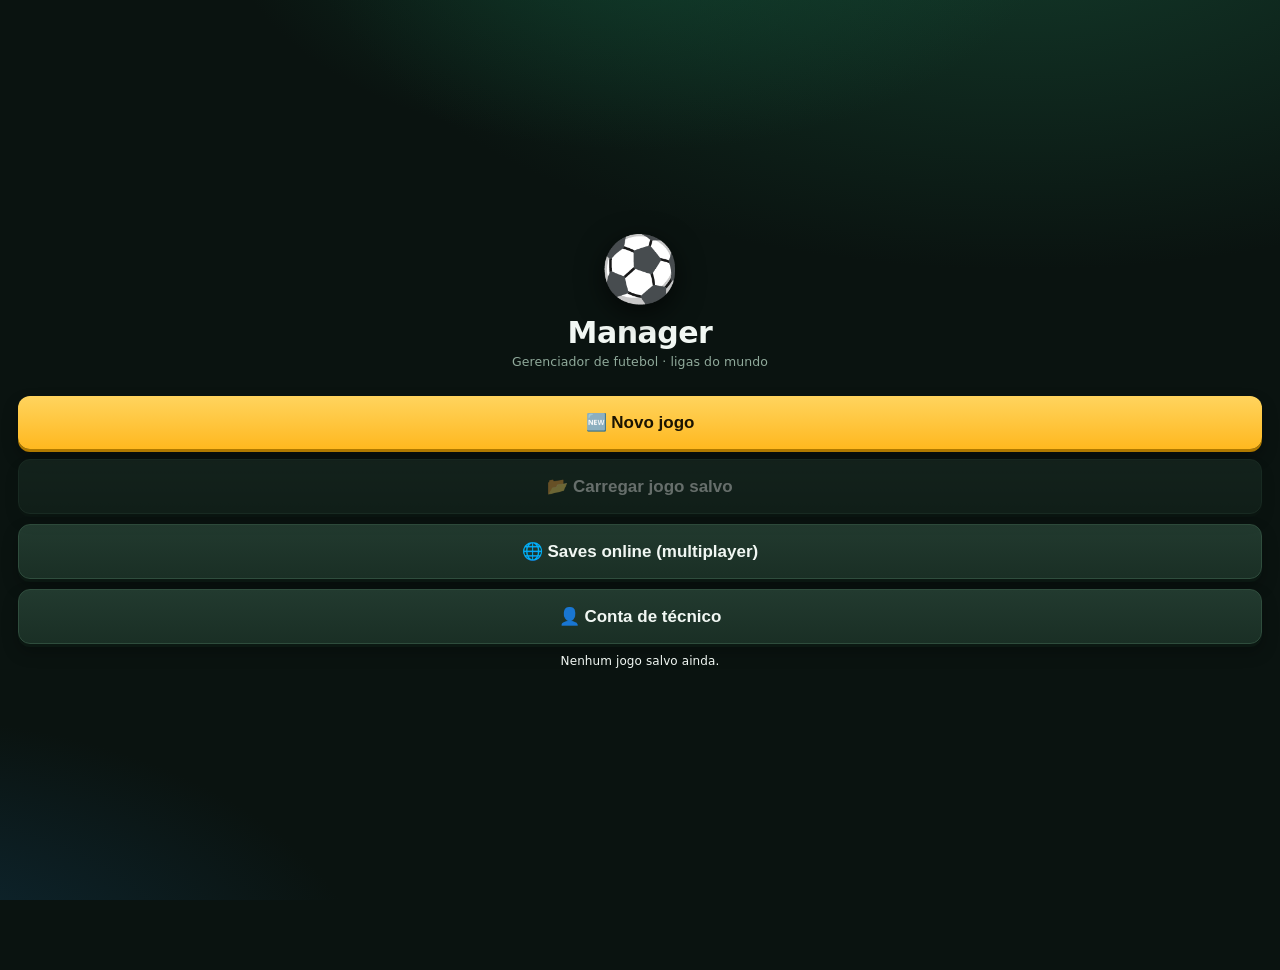
==== Manager_v2_0_Fase0_Online_Identidade_Real.html @ 08bed525 "Add files via upload" ====
<!DOCTYPE html>
<html lang="pt-BR"><head><meta charset="UTF-8">
<meta name="viewport" content="width=device-width,initial-scale=1,maximum-scale=1,user-scalable=no">
<title>Manager</title>
<style>
:root{--bg:#0e1a14;--card:#16271f;--card2:#1d3329;--ac:#f5c542;--tx:#eef5f0;--mu:#8fa89a;--ok:#3ddc84;--er:#ff5d5d;--bd:#2a4538}
*{box-sizing:border-box;-webkit-tap-highlight-color:transparent}
body{margin:0;background:var(--bg);color:var(--tx);font-family:system-ui,sans-serif;font-size:15px;padding-bottom:70px}
h1,h2,h3{margin:0}
header{background:linear-gradient(135deg,#0b3d2a,#14573c);padding:14px 16px;position:sticky;top:0;z-index:5;border-bottom:2px solid var(--ac)}
header h2{font-size:17px}header small{color:#cfe6d8}
.wrap{padding:12px;max-width:1200px;margin:0 auto}
.card{background:var(--card);border:1px solid var(--bd);border-radius:12px;padding:12px;margin-bottom:12px}
button{background:var(--ac);color:#1a1a1a;border:0;border-radius:10px;padding:12px 14px;font-weight:700;font-size:15px}
button.s{background:var(--card2);color:var(--tx);border:1px solid var(--bd)}
button.sm{padding:6px 10px;font-size:13px;border-radius:8px}
button.big{width:100%;margin-top:8px}
button:disabled{opacity:.4}
table{width:100%;border-collapse:collapse;font-size:13px}
th{color:var(--mu);text-align:left;font-weight:600;padding:5px 3px}
td{padding:6px 3px;border-top:1px solid var(--bd)}
nav{position:fixed;bottom:0;left:0;right:0;display:flex;background:#0a130e;border-top:1px solid var(--bd);z-index:9}
nav button{flex:1;background:none;color:var(--mu);border-radius:0;padding:12px 2px;font-size:12px}
nav button.on{color:var(--ac);border-top:2px solid var(--ac)}
.row{display:flex;justify-content:space-between;align-items:center;gap:8px}
.tag{font-size:11px;padding:2px 6px;border-radius:6px;background:var(--card2);color:var(--mu)}
.g{color:var(--ok)}.r{color:var(--er)}.y{color:var(--ac)}
input,select{background:var(--card2);color:var(--tx);border:1px solid var(--bd);border-radius:8px;padding:10px;font-size:15px;width:100%}
.clube{display:flex;justify-content:space-between;padding:12px;border:1px solid var(--bd);border-radius:10px;margin-bottom:8px;background:var(--card2)}
.pill{display:inline-block;width:10px;height:10px;border-radius:50%;margin-right:6px}
.bar{height:6px;background:var(--bd);border-radius:4px;overflow:hidden}.bar i{display:block;height:100%;background:var(--ok)}
.sel{background:#245a3f!important}
.field{background:linear-gradient(#1c6b43,#165536);border-radius:12px;padding:10px;margin-bottom:10px}
.line{display:flex;justify-content:space-around;margin:8px 0}
.pj{background:rgba(0,0,0,.35);border-radius:8px;padding:5px 7px;font-size:12px;text-align:center;min-width:62px}

.rod{background:#0f3d24;border-radius:10px;padding:6px;font-size:12px}
.jg{display:grid;grid-template-columns:1fr 54px 1fr;align-items:center;padding:7px 4px;border-bottom:1px solid #1d5a38;gap:4px}
.jg.meu{background:#1e6b43;border-radius:6px}
.jg .t{display:flex;align-items:center;gap:5px;padding:4px 6px;border-radius:5px;font-weight:700;font-size:12px;overflow:hidden;white-space:nowrap}
.jg .pl{text-align:center;font-weight:800;font-size:14px}
.est{color:#9fd0b2;font-size:10px;grid-column:1/4;text-align:center;margin-top:-2px}
.ev{font-size:11px;color:#ffb347;grid-column:1/4;text-align:center}
.pb{height:8px;background:#0a2a19;border-radius:5px;overflow:hidden;flex:1}.pb i{display:block;height:100%;background:#4aa3ff;width:0}
.pt{background:linear-gradient(#1f7a4a,#17603a);border-radius:12px;position:relative;padding:6px 0;border:2px solid #e9f5ee33;margin-bottom:8px}
.pt .ln{display:flex;justify-content:space-around;padding:5px 2px}
.pj2{text-align:center;font-size:10px;line-height:1.15;max-width:70px}
.pj2 .c{width:26px;height:26px;border-radius:50% 50% 8px 8px;margin:0 auto 2px;border:2px solid #fff6}
.pj2.x{opacity:.45}
.sc{display:flex;justify-content:space-between;align-items:stretch;margin-bottom:8px;font-weight:800}
.sc div{flex:1;padding:10px;text-align:center}
.st{display:grid;grid-template-columns:1fr auto 1fr;text-align:center;padding:3px 0;font-size:13px}
.lv{max-height:150px;overflow:auto;font-size:13px;background:#0a1d13;border-radius:8px;padding:8px;margin:8px 0}

.hd{background:linear-gradient(#0f3d24,#0b2e1b);border:1px solid #1d5a38;border-radius:8px;padding:8px;margin-bottom:8px}
.hd .top{display:flex;justify-content:space-between;font-size:12px;color:#d9ecdf;margin-bottom:6px}
.hd .mid{display:grid;grid-template-columns:1fr auto 1fr;align-items:center;gap:6px;text-align:center}
.hd .nm{padding:6px 4px;border-radius:4px;font-weight:700;font-size:13px;background:#fff;color:#111}
.hd .pl2{font-size:24px;font-weight:800;padding:0 6px}
.hd .stt{display:grid;grid-template-columns:1fr auto 1fr;font-size:12px;text-align:center;margin-top:8px;gap:2px 6px}
.hd .stt span.l{color:#9fd0b2}
.pbar{height:10px;background:#e8efe9;border-radius:2px;overflow:hidden;width:90px;display:inline-block;vertical-align:middle}.pbar i{display:block;height:100%;background:#2e7d32}
.lj{display:grid;grid-template-columns:90px 1fr 38px 38px 1fr 90px;align-items:center;font-size:11px;border-bottom:1px solid #12331f}
.lj .ed{color:#cfe6d8;text-align:right;padding-right:4px;overflow:hidden;white-space:nowrap}
.lj .cl{padding:4px 5px;font-weight:600;overflow:hidden;white-space:nowrap;font-size:12px;color:#fff}
.lj .gl{text-align:center;background:#1c5a38;padding:4px 0;font-weight:700}
.lj .lance{font-size:10px;padding-left:4px;overflow:hidden;white-space:nowrap}
.lj.meu{outline:1px solid var(--ac)}
.pg{display:grid;grid-template-columns:1fr 1fr;gap:6px}
.pg .col{background:#0e2a3a;border-radius:6px;padding:6px;font-size:11px}
.pg .jr{display:flex;justify-content:space-between;padding:2px 0;border-bottom:1px solid #16394f}
.pg h4{margin:6px 0 4px;color:#9fc7e0;font-size:12px}
.nota{font-weight:700}.nota.b{color:#3ddc84}.nota.r{color:#ff6b6b}
.cx{background:#0a2330;border-radius:6px;padding:8px;margin:8px 0;font-size:12px}

.cb{border-radius:12px;padding:12px;margin-bottom:10px;color:#fff}
.cb .tt{display:flex;align-items:center;gap:10px}
.cb h2{font-size:20px}
.cb small{opacity:.85}
.conf{display:grid;grid-template-columns:1fr 1fr;gap:8px;margin-top:10px}
.conf .lb{font-size:11px;opacity:.9;margin-bottom:3px}
.conf .vb{height:18px;background:#0005;border-radius:4px;overflow:hidden;position:relative}
.conf .vb i{display:block;height:100%}
.conf .vb b{position:absolute;inset:0;text-align:center;font-size:12px;line-height:18px}
.pj3{background:#0004;border-radius:10px;padding:10px;margin-top:10px}
.sl{display:grid;grid-template-columns:1fr 1fr;gap:8px}
.sl label{font-size:11px;opacity:.9;display:block;margin-bottom:2px}
.sl select{padding:8px;font-size:13px}
.bt{display:flex;gap:8px;margin-top:10px}
.bt>div{flex:1;background:#0004;border-radius:10px;padding:8px;font-size:12px}
.el{width:100%;font-size:12px;border-collapse:collapse}
.el th{font-size:10px;color:var(--mu);text-align:left;padding:4px 2px;position:sticky;top:0;background:var(--card)}
.el td{padding:5px 2px;border-top:1px solid var(--bd);white-space:nowrap}
.el tr.t td{background:#1d4a33}.el tr.sel td{background:#1f5fae}
.sc2{overflow-x:auto}

.tt2{display:grid;grid-template-columns:1fr 84px;gap:6px}
.cmp{position:relative;background:repeating-linear-gradient(#2f8a46 0 38px,#2a7d3f 38px 76px);border:2px solid #e9f5ee66;border-radius:8px;height:430px;overflow:hidden}
.cmp:before{content:"";position:absolute;left:0;right:0;top:50%;border-top:2px solid #ffffff55}
.cmp:after{content:"";position:absolute;left:50%;top:50%;width:70px;height:70px;margin:-35px;border:2px solid #ffffff55;border-radius:50%}
.gl1,.gl2{position:absolute;left:25%;right:25%;height:56px;border:2px solid #ffffff55}
.gl1{top:0;border-top:0}.gl2{bottom:0;border-bottom:0}
.cj{position:absolute;transform:translate(-50%,-50%);text-align:center;font-size:10px;line-height:1.1;width:64px;color:#fff;text-shadow:0 1px 2px #000}
.cj .sh{width:30px;height:28px;margin:0 auto 1px;border-radius:6px 6px 10px 10px;border:2px solid #fff8;position:relative}
.cj.sel .sh{outline:3px solid #4aa3ff}
.cj .cap{position:absolute;right:-4px;top:-4px;background:#f5c542;color:#111;border-radius:50%;width:13px;height:13px;font-size:9px;font-weight:800;line-height:13px}
.bk{display:flex;flex-direction:column;gap:4px;max-height:430px;overflow:auto}
.bk .it{background:#c9b84a;color:#222;border-radius:6px;padding:4px 2px;text-align:center;font-size:10px;line-height:1.1}
.bk .it.sel{outline:3px solid #4aa3ff}.bk .it.lz{opacity:.45}
.tl{width:100%;font-size:12px;border-collapse:collapse}
.tl th{font-size:10px;color:var(--mu);text-align:left;padding:3px 2px}
.tl td{padding:5px 2px;border-top:1px solid var(--bd);white-space:nowrap}
.tl tr.sel td{background:#1f5fae}.tl tr.t td{background:#1d4a33}.tl tr.sel.t td{background:#1f5fae}
.tgrid{display:grid;grid-template-columns:1fr 1fr;gap:8px}
.tgrid label{font-size:11px;color:var(--mu);display:block;margin-bottom:2px}
.tgrid select{padding:8px;font-size:13px}
.ck{display:flex;align-items:center;gap:8px;margin-top:8px;font-size:13px}.ck input{width:auto}

@media(min-width:760px){.home2{display:grid;grid-template-columns:340px 1fr;gap:12px;align-items:start}}
.ficha{background:#0004;border-radius:10px;padding:10px;margin-top:10px;font-size:13px}
.ficha .ln2{display:flex;justify-content:space-between;padding:2px 0}
.abas{display:flex;gap:4px;margin-top:10px}
.abas button{flex:1;padding:7px 2px;font-size:12px;background:#0005;color:#fff;border-radius:8px 8px 0 0}
.abas button.on{background:#fff;color:#111}
.acoes{display:flex;gap:6px;margin-top:8px}.acoes button{flex:1;padding:8px 2px;font-size:12px;background:#fff;color:#111;border:1px solid #888}
.ln2.row{padding:5px 0;border-bottom:1px solid var(--bd)}
.nav2{overflow-x:auto}

.cmp .cj{transition:left .25s,top .25s}
.cmp.mv{outline:2px dashed #4aa3ff}
.alvo{position:absolute;inset:0;z-index:3}
.hint{background:#1f5fae;color:#fff;border-radius:8px;padding:6px 8px;font-size:12px;margin:6px 0;text-align:center}
.outras{max-height:340px;overflow-y:auto;background:#0e2318;border-radius:8px;padding:4px;margin-top:8px}
.outras .dv{position:sticky;top:0;background:#14301f;font-size:11px;color:#9fd0b2;padding:3px 6px;font-weight:700}
.ol{display:grid;grid-template-columns:1fr 26px 26px 1fr;align-items:center;font-size:11px;border-bottom:1px solid #12331f;gap:2px}
.ol .n{padding:3px 4px;white-space:nowrap;overflow:hidden;text-overflow:ellipsis}
.ol .g{text-align:center;background:#1c5a38;font-weight:700;padding:3px 0}
.ol.gol{animation:pisca 1s 2}
@keyframes pisca{50%{background:#5a4a12}}
.vtela{display:flex;gap:6px;margin:8px 0}

/* ===== CAMPO ARRASTÁVEL ===== */
.pitch{position:relative;width:100%;aspect-ratio:3/4.1;border-radius:10px;overflow:hidden;border:3px solid #cfe8d6;touch-action:none;user-select:none;-webkit-user-select:none;
 background:repeating-linear-gradient(0deg,#2c7a2f 0 7.1%,#348a37 7.1% 14.2%)}
.pitch svg.lines{position:absolute;inset:0;width:100%;height:100%;pointer-events:none}
.pl{position:absolute;transform:translate(-50%,-50%);width:74px;text-align:center;color:#fff;font-size:10.5px;line-height:1.12;font-weight:700;text-shadow:0 1px 2px #000,0 0 3px #000;touch-action:none;cursor:grab;z-index:4}
.pl svg{width:40px;height:40px;display:block;margin:0 auto 1px;filter:drop-shadow(0 2px 2px #0008)}
.pl small{display:block;font-weight:600;font-size:9.5px;opacity:.95}
.pl.drag{z-index:30;cursor:grabbing;transform:translate(-50%,-50%) scale(1.15);filter:brightness(1.15)}
.pl.alvo2{outline:2px solid #4aa3ff;border-radius:8px}
.pl .cpt{position:absolute;right:8px;top:-2px;background:#f5c542;color:#111;border-radius:50%;width:14px;height:14px;font-size:9px;line-height:14px;font-weight:800;text-shadow:none}
.ghost{position:absolute;transform:translate(-50%,-50%);width:58px;text-align:center;color:#fff;font-size:9px;font-weight:700;pointer-events:none;z-index:2;opacity:.45}
.ghost svg{width:34px;height:34px;display:block;margin:0 auto;opacity:.8}
.ghost.perto{opacity:.95}
.ghost.perto svg{filter:drop-shadow(0 0 6px #fff)}
.ghost .ring{position:absolute;left:50%;top:17px;width:44px;height:44px;margin:-22px 0 0 -22px;border:2px dashed #ffffffaa;border-radius:50%}
.ghost.perto .ring{border-color:#ffe36a;border-style:solid}
.escola{display:grid;grid-template-columns:minmax(0,1.1fr) minmax(0,1fr);gap:10px;align-items:start}
@media(max-width:620px){.escola{grid-template-columns:1fr}}
.painelD{background:#0f2a1a;border:1px solid var(--bd);border-radius:12px;padding:10px}
.advbar{display:flex;justify-content:space-between;align-items:center;background:#16301f;border-radius:8px;padding:8px 10px;margin-bottom:8px;font-size:13px}
.bancoF{display:grid;grid-template-columns:repeat(auto-fill,minmax(66px,1fr));gap:6px;margin:6px 0 10px}
.bj{text-align:center;font-size:10px;line-height:1.1;font-weight:700;padding:4px 2px;border-radius:8px;background:#0b2014;touch-action:none;cursor:grab;position:relative}
.bj svg{width:34px;height:34px;display:block;margin:0 auto 2px}
.bj small{display:block;font-weight:600;color:#9fc4ad;font-size:9px}
.bj.lz{opacity:.4}
.bj.drag{opacity:.5}
.drop{outline:2px dashed #4aa3ff}
.ctl{display:grid;grid-template-columns:1fr 1fr;gap:8px;margin-top:8px}
.ctl label{font-size:11px;color:var(--mu);display:block;margin-bottom:2px}
.ctl select{padding:8px;font-size:13px}
.dragclone{position:fixed;z-index:999;pointer-events:none;width:64px;text-align:center;color:#fff;font-size:10px;font-weight:700;transform:translate(-50%,-60%);text-shadow:0 1px 2px #000}
.dragclone svg{width:44px;height:44px}
.tq{outline:3px solid #4aa3ff;border-radius:10px;background:#1f5fae55}

/* ===== TEMA VISUAL v15 ===== */
:root{--bg:#0a1310;--card:#12211a;--card2:#1a2f25;--ac:#ffc83d;--ac2:#ff9f1c;--tx:#f1f7f3;--mu:#90aa9b;--ok:#34d98b;--er:#ff5d6c;--bd:#27423459}
body{background:radial-gradient(1200px 600px at 80% -10%,#133a2a 0%,transparent 60%),radial-gradient(900px 500px at -10% 110%,#0f2c3a 0%,transparent 55%),var(--bg);background-attachment:fixed;font-family:Inter,system-ui,-apple-system,"Segoe UI",Roboto,sans-serif;letter-spacing:.1px}
h1,h2,h3{font-weight:800;letter-spacing:-.2px}
header{background:linear-gradient(180deg,#0e3b29ee,#0b2a1fdd);backdrop-filter:blur(10px);-webkit-backdrop-filter:blur(10px);border-bottom:1px solid #ffc83d55;box-shadow:0 6px 24px #0008}
header h2{display:flex;align-items:center;gap:8px;font-size:18px}
.card{background:linear-gradient(180deg,#15271f,#101e17);border:1px solid #2a45385c;border-radius:16px;box-shadow:0 8px 24px #0006,inset 0 1px 0 #ffffff0d;padding:14px}
button{background:linear-gradient(180deg,#ffd45e,#ffb81f);color:#1b1402;border:0;border-radius:12px;padding:12px 16px;font-weight:800;box-shadow:0 3px 0 #b07a00,0 8px 16px #0005;transition:transform .08s,filter .15s}
button:active{transform:translateY(2px);box-shadow:0 1px 0 #b07a00}
button.s{background:linear-gradient(180deg,#223a2f,#1a2f25);color:var(--tx);border:1px solid #2f4d3d;box-shadow:0 3px 0 #0b1812,0 8px 16px #0004}
button.sm{padding:7px 11px;border-radius:9px;font-size:13px}
nav{background:linear-gradient(180deg,#0b1712ee,#07100c);backdrop-filter:blur(12px);border-top:1px solid #2a4538;padding-bottom:max(2px,env(safe-area-inset-bottom))}
nav button{background:none;box-shadow:none;color:#7f9a8b;font-weight:700;border-radius:0;position:relative;transition:color .15s}
nav button.on{color:var(--ac);border-top:0}
nav button.on::before{content:"";position:absolute;top:0;left:22%;right:22%;height:3px;border-radius:0 0 4px 4px;background:var(--ac);box-shadow:0 0 12px var(--ac)}
nav button span.ic{display:block;font-size:19px}
.clube{border-radius:14px;background:linear-gradient(180deg,#1a2f25,#15271f);border:1px solid #2a4538;transition:transform .12s,border-color .12s;padding:13px}
.clube:active{transform:scale(.985);border-color:var(--ac)}
.tag{border-radius:999px;padding:3px 9px;font-size:11px;font-weight:700;letter-spacing:.3px}
table{font-variant-numeric:tabular-nums}
.bar{height:6px;border-radius:99px;background:#0a1612}.bar i{border-radius:99px}
input,select{border-radius:12px;background:#0f1d16;border:1px solid #2c4739;color:var(--tx)}
input:focus,select:focus{outline:2px solid #ffc83d88}
.cb{border-radius:20px;box-shadow:0 14px 34px #0009,inset 0 1px 0 #ffffff22;position:relative;overflow:hidden}
.cb::after{content:"";position:absolute;inset:0;background:radial-gradient(500px 220px at 90% -20%,#ffffff22,transparent 60%);pointer-events:none}
.pj3{border-radius:14px;background:#0006;border:1px solid #ffffff14}
.vb{height:20px;border-radius:99px}.vb i{border-radius:99px}
.hd{background:linear-gradient(180deg,#123b29,#0b2a1d);border:1px solid #ffc83d33;border-radius:16px;box-shadow:0 10px 26px #0007}
.hd .pl2{font-size:30px;text-shadow:0 2px 10px #000a}
.rod,.outras{border-radius:14px;border:1px solid #1d5a38;background:#0b2217}
.lj{transition:background .2s}.lj:active{background:#1d5a38}
.pitch{border-radius:16px;box-shadow:0 14px 34px #000a,inset 0 0 40px #0006}
.hint{background:linear-gradient(90deg,#1f5fae,#2a73d1);border-radius:12px;font-weight:600}
.painelD{border-radius:16px;background:linear-gradient(180deg,#112a1c,#0d2016);box-shadow:0 10px 26px #0007}
.bj{border:1px solid #ffffff14;background:linear-gradient(180deg,#12281c,#0b1c13)}
.pl small{background:#0009;border-radius:6px;padding:0 4px;display:inline-block;margin-top:1px}
@keyframes gol{0%{transform:scale(.6);opacity:0}25%{transform:scale(1.15);opacity:1}100%{transform:scale(1);opacity:0}}
.golfx{position:fixed;left:0;right:0;top:34%;text-align:center;font-size:64px;font-weight:900;color:#ffd45e;text-shadow:0 4px 0 #b07a00,0 0 40px #ffd45e;z-index:999;pointer-events:none;animation:gol 2.2s ease-out forwards}
.toast{position:fixed;left:50%;bottom:86px;transform:translateX(-50%);background:#0b1712f2;border:1px solid var(--ac);color:var(--tx);padding:9px 16px;border-radius:999px;font-weight:700;font-size:13px;z-index:998;box-shadow:0 10px 30px #000a;animation:toastIn .25s}
@keyframes toastIn{from{opacity:0;transform:translate(-50%,10px)}to{opacity:1;transform:translate(-50%,0)}}
@media(prefers-reduced-motion:reduce){*{animation:none!important;transition:none!important}}
.fade{animation:fadeIn .25s ease-out}
@keyframes fadeIn{from{opacity:.0;transform:translateY(6px)}to{opacity:1;transform:none}}
.kpis{display:grid;grid-template-columns:repeat(3,1fr);gap:8px;margin:10px 0}
.kpi{background:#0005;border:1px solid #ffffff14;border-radius:12px;padding:8px;text-align:center}
.kpi b{display:block;font-size:17px}.kpi small{font-size:10px;opacity:.8;text-transform:uppercase;letter-spacing:.5px}
.forma{display:flex;gap:4px;margin:6px 0 2px}
.forma i{width:20px;height:20px;border-radius:6px;font-style:normal;font-size:11px;font-weight:800;display:flex;align-items:center;justify-content:center;color:#06140d}
.forma .V{background:#34d98b}.forma .E{background:#ffc83d}.forma .D{background:#ff5d6c}
.menuG{display:grid;grid-template-columns:repeat(4,1fr);gap:8px;margin:10px 0}
.menuG button{display:flex;flex-direction:column;align-items:center;gap:3px;padding:10px 2px;font-size:11px;background:linear-gradient(180deg,#1f3a2e,#172b22);color:var(--tx);border:1px solid #2f4d3d;box-shadow:0 3px 0 #0b1812}
.menuG button span{font-size:22px}

/* ===== PÓS-JOGO (formato clássico) ===== */
.pj{display:grid;grid-template-columns:230px minmax(0,1fr);gap:10px;align-items:start}
@media(max-width:760px){.pj{grid-template-columns:1fr}}
.lat{background:#f2f2f2;border-radius:10px;overflow:hidden;color:#111;border:1px solid #cfcfcf;max-height:560px;display:flex;flex-direction:column}
.lat select{margin:6px;width:calc(100% - 12px);padding:7px;font-size:13px;background:#fff;color:#111;border:1px solid #999;border-radius:6px}
.lat .corpo{overflow-y:auto;flex:1}
.lat .dvh{background:#f6d9b8;color:#5a3300;font-weight:800;font-size:11px;padding:3px 8px;border-top:1px solid #d9b98f;border-bottom:1px solid #d9b98f}
.lat .rj{display:grid;grid-template-columns:1fr 38px 1fr;align-items:center;font-size:11.5px;border-bottom:1px solid #ddd;background:#fff}
.lat .rj:nth-child(odd){background:#f7f7f7}
.lat .rj .t{padding:3px 5px;white-space:nowrap;overflow:hidden;text-overflow:ellipsis;display:flex;align-items:center;gap:4px}
.lat .rj .t.b{justify-content:flex-start}
.lat .rj .p{text-align:center;font-weight:800;background:#e8eef4}
.lat .rj.meu{outline:2px solid #e0a800;background:#fff3c4}
.painelJ{background:#0d2d17;border-radius:12px;padding:8px;border:1px solid #1d5a38}
.pjh{background:linear-gradient(180deg,#1b1b1b,#000);border-radius:10px;border:1px solid #444;padding:8px 10px;text-align:center}
.pjh .tt{color:#f5c542;font-weight:700;font-size:13px}
.pjh .pl3{display:grid;grid-template-columns:1fr auto 1fr;align-items:center;gap:6px;margin-top:4px}
.pjh .big3{font-size:34px;font-weight:900;color:#fff}
.pjc{display:grid;grid-template-columns:minmax(0,1fr) minmax(0,.9fr) minmax(0,1fr);gap:6px;margin-top:8px}
@media(max-width:560px){.pjc{grid-template-columns:1fr}}
.tm{background:#7a8f7a22;border-radius:6px}
.tm .h{background:#2c4a33;color:#fff;font-weight:800;font-size:12px;padding:4px 6px;border-radius:6px 6px 0 0}
.tm .r{display:flex;justify-content:space-between;font-size:12px;padding:2px 6px;border-bottom:1px solid #ffffff10}
.nt{font-weight:800}.nt.o{color:#7dff9a}.nt.m{color:#e6e6e6}.nt.f{color:#ff8a8a}
.cen{background:#1e5a2b;border-radius:6px;padding:6px;font-size:12px}
.cen .box{background:#0006;border-radius:6px;padding:6px;margin-bottom:6px}
.cen h5{margin:0 0 4px;color:#ffd45e;font-size:12px}
.est2{display:grid;grid-template-columns:auto 1fr auto;gap:2px 8px;font-size:12px;text-align:center}
.est2 b{color:#fff}.est2 span{color:#ffd45e;font-weight:700}

.cal{display:grid;grid-template-columns:repeat(7,1fr);gap:4px}
.cal .h{font-size:10px;text-align:center;color:var(--mu);padding:2px 0}
.cal .d{min-height:62px;background:#0e2318;border:1px solid #1d3a2b;border-radius:8px;padding:3px;font-size:10px;position:relative;overflow:hidden}
.cal .d.vz{background:transparent;border:0}
.cal .d .n{position:absolute;top:2px;right:4px;color:#7f9a8b;font-size:10px}
.cal .d.jg{background:#16301f;border-color:#2f6b45}
.cal .d.hoje{outline:2px solid var(--ac);background:#2a3a14}
.cal .d.feito{opacity:.85}
.cal .d .ic{font-size:14px;display:block}
.cal .d .tx{display:block;line-height:1.1;margin-top:1px;white-space:nowrap;overflow:hidden;text-overflow:ellipsis}
.cal .d .rs{font-weight:800}
.calnav{display:flex;align-items:center;justify-content:space-between;margin:8px 0}
.leg{display:flex;flex-wrap:wrap;gap:6px;font-size:11px;margin:6px 0}.leg span{background:#0e2318;border-radius:999px;padding:2px 8px}

.hb{display:inline-block;font-size:10px;padding:1px 6px;border-radius:999px;margin-right:3px;font-weight:700}
.hb.ideal{background:#14532d;color:#86efac}.hb.bom{background:#1e3a5f;color:#93c5fd}.hb.fraco{background:#4a2020;color:#fca5a5}
.est1{color:#facc15}.est2{color:#ef4444}
.pot{font-size:10px;color:var(--mu)}

.barraTempo{position:sticky;top:64px;z-index:6;display:flex;gap:8px;justify-content:flex-end;padding:6px 2px;margin:-4px 0 6px;background:linear-gradient(#0a1310f2,#0a1310cc);backdrop-filter:blur(8px)}
.barraTempo button{flex:1;max-width:120px;padding:9px 6px}

.titulo{min-height:100vh;display:flex;flex-direction:column;justify-content:center;padding:24px 18px;background:radial-gradient(700px 400px at 50% -10%,#14573c88,transparent 60%)}
.titulo .logo{text-align:center;margin-bottom:26px}
.titulo .logo .bola{font-size:64px;filter:drop-shadow(0 8px 14px #000a)}
.titulo .logo h1{font-size:30px;margin:8px 0 2px;letter-spacing:-.5px}
.titulo .logo small{color:var(--mu)}
.titulo button.grande{width:100%;padding:16px;font-size:17px;margin-bottom:10px}
.passo{display:flex;gap:6px;justify-content:center;margin:0 0 12px}
.passo i{width:34px;height:5px;border-radius:99px;background:#27423a}.passo i.on{background:var(--ac)}
.slotc{display:flex;justify-content:space-between;align-items:center;gap:8px;background:linear-gradient(180deg,#1a2f25,#15271f);border:1px solid #2a4538;border-radius:14px;padding:12px;margin-bottom:8px}
.slotc.vazio{opacity:.55}
.disq{width:38px;height:38px;border-radius:10px;border:1px solid #ffffff22;background:#0004;padding:0;font-size:20px;box-shadow:none}

/* ===== ELENCO ESTILO GESTOR (v33) ===== */
.elTopo{border-radius:16px;padding:12px;margin-bottom:8px;box-shadow:0 10px 26px #0008,inset 0 1px 0 #ffffff22}
.elT1{display:flex;align-items:center;gap:10px}
.elNome{font-size:19px;font-weight:800;letter-spacing:.2px}
.elSub{font-size:11.5px;opacity:.85}
.elKp{display:grid;grid-template-columns:repeat(3,1fr);gap:6px;margin-top:10px}
.elKp>div{background:#0000004d;border-radius:10px;padding:6px 4px;text-align:center}
.elKp b{display:block;font-size:15px}.elKp small{font-size:10px;opacity:.8}
.elOrd{display:flex;gap:5px;overflow-x:auto;padding:2px 0 8px}
.elOrd button{flex:0 0 auto;padding:6px 11px;font-size:12px;border-radius:99px;background:var(--card2);color:var(--mu);border:1px solid var(--bd)}
.elOrd button.on{background:var(--ac);color:#1a1300;border-color:var(--ac);font-weight:800}
.elTab{background:var(--card);border:1px solid var(--bd);border-radius:14px;overflow:hidden}
.elH,.elL{display:grid;grid-template-columns:38px 1fr 30px 38px 54px 26px;align-items:center;gap:5px;padding:0 8px}
.elH{font-size:10px;text-transform:uppercase;letter-spacing:.6px;color:var(--mu);background:#0000003a;padding-top:6px;padding-bottom:6px}
.elH span:nth-child(n+3),.elL>span:nth-child(n+3){text-align:center}
.elL{min-height:48px;border-top:1px solid var(--bd);cursor:pointer;transition:background .15s}
.elL:active{background:#244637}
.elL.tit{background:linear-gradient(90deg,#1f5a3a55,transparent 70%)}
.elP{font-size:10px;font-weight:800;color:#10170f;border-radius:5px;padding:2px 0;text-align:center}
.elN{min-width:0;display:flex;flex-direction:column;line-height:1.2}
.elN b{font-size:13.5px;white-space:nowrap;overflow:hidden;text-overflow:ellipsis}
.elN small{font-size:10px;color:var(--mu);white-space:nowrap;overflow:hidden;text-overflow:ellipsis}
.mk{font-style:normal;font-size:10px;margin-left:4px}.mk.t{color:var(--ok);font-size:9px}
.elF{font-weight:800;font-size:15px;color:var(--ac)}
.elNt{font-weight:800;font-size:13px}
.elE{position:relative;height:16px;background:#0006;border-radius:99px;overflow:hidden}
.elE i{position:absolute;left:0;top:0;bottom:0;border-radius:99px;opacity:.9}
.elE b{position:absolute;inset:0;text-align:center;font-size:10px;line-height:16px;text-shadow:0 1px 2px #000}
.elC{font-size:12px;color:var(--mu)}.elC.r{color:var(--er);font-weight:800}
/* ficha do jogador */
.fcHead{display:flex;justify-content:space-between;align-items:center;gap:10px;padding-bottom:8px;border-bottom:1px solid var(--bd)}
.fcNome{font-size:18px;font-weight:800}.fcSub{font-size:12px;color:var(--mu)}
.fcF{font-size:34px;font-weight:900;color:var(--ac);text-align:center;line-height:1}.fcF small{display:block;font-size:10px;color:var(--mu);font-weight:600}
.fcGrid{display:grid;grid-template-columns:repeat(3,1fr);gap:6px;margin-top:8px}
.fcGrid>div,.fcNotaBox>div:not(.fcGraf){background:var(--card2);border-radius:9px;padding:6px;text-align:center}
.fcGrid small,.fcNotaBox small{display:block;font-size:10px;color:var(--mu)}.fcGrid b{font-size:13px}
.fcNotaBox{display:grid;grid-template-columns:1fr 1fr;gap:6px;margin:6px 0}
.fcNotaBox b{font-size:18px}
.fcGraf{grid-column:1/3;height:46px;display:flex;align-items:flex-end;gap:3px;background:#0004;border-radius:9px;padding:5px}
.fcGraf i{flex:1;border-radius:3px 3px 0 0;min-height:4px}
.hnH,.hnL{display:grid;grid-template-columns:44px 38px 40px 1fr 52px 34px;gap:4px;align-items:center;padding:4px 6px;font-size:11.5px}
.hnH{font-size:10px;text-transform:uppercase;color:var(--mu);border-bottom:1px solid var(--bd)}
.hnL{border-bottom:1px solid #ffffff0d}.hnL:nth-child(odd){background:#ffffff08}
.hnN{text-align:right;font-size:14px}.hnR{font-weight:700}.hnC{color:var(--mu);white-space:nowrap;overflow:hidden;text-overflow:ellipsis}
.hnLista{max-height:230px;overflow-y:auto}
.fcAcoes{display:flex;gap:6px;margin-top:10px}
.fcAcoes button{flex:1;padding:10px 2px;font-size:13px;border-radius:10px;background:var(--card2);color:var(--tx);border:1px solid var(--bd)}
.fcAcoes button.v{background:#4a2020;border-color:#7a3030;color:#fca5a5}.fcAcoes button.x{background:transparent}

/* ===== AO VIVO MAIS SOFISTICADO (v33) ===== */
.hd .nmC{position:relative;padding:7px 8px;border-radius:10px;font-weight:800;font-size:14px;letter-spacing:.3px;text-align:center;color:#fff;background:linear-gradient(135deg,var(--c1),var(--c2));box-shadow:0 4px 12px #0006,inset 0 1px 0 #ffffff33;overflow:hidden}
.hd .nmC span{position:relative;text-shadow:0 1px 3px #000c;display:block;white-space:nowrap;overflow:hidden;text-overflow:ellipsis}
.hd .nmC::after{content:"";position:absolute;inset:0;background:linear-gradient(100deg,transparent 40%,#ffffff22 50%,transparent 60%)}
.rod .lj2{padding:6px 6px 7px;border-bottom:1px solid #12331f;transition:background .2s}
.rod .lj2:active{background:#1d5a38}
.rod .lj2.meu{background:linear-gradient(90deg,#f5c54222,transparent);outline:1px solid var(--ac);border-radius:8px;margin:2px 0}
.l2t{display:flex;justify-content:space-between;gap:8px;font-size:10px;color:#9fd0b2;margin-bottom:3px}
.l2e{white-space:nowrap;overflow:hidden;text-overflow:ellipsis}.l2l{white-space:nowrap;color:#ffd966}
.l2r{display:grid;grid-template-columns:1fr 30px 30px 1fr;gap:3px;align-items:stretch}
.l2c{display:flex;align-items:center;gap:6px;padding:5px 8px;border-radius:7px;font-weight:700;font-size:12.5px;color:#fff;background:linear-gradient(135deg,var(--c1),var(--c2));min-width:0;box-shadow:inset 0 1px 0 #ffffff25}
.l2c span{min-width:0;white-space:nowrap;overflow:hidden;text-overflow:ellipsis;text-shadow:0 1px 2px #000b}
.l2c.d{justify-content:flex-end;text-align:right}
.l2g{display:flex;align-items:center;justify-content:center;background:#0b2e1b;border:1px solid #1d5a38;border-radius:7px;font-weight:900;font-size:16px}
.l2g.w{background:var(--ac);color:#1a1300;border-color:var(--ac)}

.cmTopo{display:flex;justify-content:space-between;align-items:center}
.cmT{font-size:16px;font-weight:800}.cmS{font-size:12px;color:var(--mu)}.cmTrof{font-size:34px}
.cmBar{height:8px;background:#0006;border-radius:99px;overflow:hidden;margin:10px 0}
.cmBar i{display:block;height:100%;background:linear-gradient(90deg,#f5c542,#ffdf7a);border-radius:99px}
.cmCamp{display:flex;align-items:center;gap:10px;background:linear-gradient(90deg,#f5c54233,transparent);border:1px solid #f5c54255;border-radius:12px;padding:8px 10px}
.cmCamp small{display:block;font-size:10px;letter-spacing:1px;color:var(--ac)}.cmCamp b{font-size:17px}
.cmJ{display:grid;grid-template-columns:1fr 26px 26px 1fr;gap:3px;margin-bottom:3px}
.cmC{display:flex;align-items:center;gap:6px;padding:5px 7px;border-radius:7px;background:var(--card2);font-size:12px;min-width:0;opacity:.75}
.cmC.v{opacity:1;font-weight:800;background:#245a3f}.cmC.d{justify-content:flex-end}
.cmC span{white-space:nowrap;overflow:hidden;text-overflow:ellipsis;min-width:0}
.cmP{display:flex;align-items:center;justify-content:center;background:#0b2e1b;border-radius:7px;font-weight:800}

.hmEl{background:#0004;border-radius:10px;overflow:hidden;margin-top:10px}
.hmH,.hmL{display:grid;grid-template-columns:34px 1fr 28px 34px 50px;align-items:center;gap:5px;padding:0 7px}
.hmH{font-size:10px;text-transform:uppercase;color:#ffffffaa;padding-top:5px;padding-bottom:5px;background:#0003}
.hmH span:nth-child(n+3),.hmL>span:nth-child(n+3){text-align:center}
.hmL{min-height:34px;border-top:1px solid #ffffff14;font-size:12.5px;cursor:pointer}
.hmL:active{background:#ffffff18}.hmL.tit{background:#ffffff10}
.hmP{font-size:9.5px;font-weight:800;color:#10170f;border-radius:4px;padding:2px 0;text-align:center}
.hmN{white-space:nowrap;overflow:hidden;text-overflow:ellipsis;font-weight:600}
.hmF{font-weight:800;color:#ffd45e;text-align:center}
.hmE{position:relative;height:14px;background:#0007;border-radius:99px;overflow:hidden}
.hmE i{position:absolute;left:0;top:0;bottom:0;opacity:.9}.hmE b{position:absolute;inset:0;text-align:center;font-size:9.5px;line-height:14px;text-shadow:0 1px 2px #000}

/* ===== ABAS REFORMADAS (v35) ===== */
.inL{display:flex;justify-content:space-between;align-items:center;padding:9px 2px;border-bottom:1px solid var(--bd);font-size:13.5px}
.inL:last-child{border-bottom:0}.inL span{color:var(--mu)}
.upL{display:flex;justify-content:space-between;align-items:center;gap:10px;padding:10px 0;border-top:1px solid var(--bd)}
.upL:first-of-type{border-top:0}.upL small{display:block;color:var(--mu);font-size:11.5px;margin-top:2px}
.upL button{flex:0 0 auto;min-width:92px}
.chipL{display:flex;gap:6px;flex-wrap:wrap}
.chipL button{flex:1 1 70px;padding:10px 4px;border-radius:10px;background:var(--card2);color:var(--tx);border:1px solid var(--bd);font-weight:700;font-size:13px}
.tbL{margin-top:8px}.tbR{display:flex;justify-content:space-between;align-items:center;gap:8px;padding:8px 0;border-top:1px solid var(--bd)}
.tbN{display:flex;align-items:center;gap:8px;min-width:0}.tbN>span{display:flex;flex-direction:column;min-width:0}
.tbN b{font-size:13px;white-space:nowrap;overflow:hidden;text-overflow:ellipsis}.tbN small{font-size:11px;color:var(--mu)}

.elH.rk,.elL.rk{grid-template-columns:28px 1fr 28px 34px 38px}
.rkN{font-weight:800;color:var(--mu);text-align:center}
/* ===== tratamento global de tabelas e cartões (v35) ===== */
table{border-collapse:separate;border-spacing:0}
th{font-size:10px;text-transform:uppercase;letter-spacing:.6px;color:var(--mu);font-weight:700;padding:6px 3px;text-align:left}
td{padding:8px 3px}
tr:nth-child(even) td{background:#ffffff06}
.card{border-radius:16px;box-shadow:0 6px 18px #0005;border-color:#2f4d3d}
.card h3{font-size:16px;margin-bottom:6px}
.hd .top b{font-size:14px;letter-spacing:.2px}
button.sm{min-height:34px}
.clube{border-radius:12px;transition:background .15s}.clube:active{background:#244637}
.row{gap:8px}
select{border-radius:10px}

/* ===== FUNÇÕES E HABILIDADES NA TÁTICA (v36) ===== */
.pl small.pf{background:#000a;font-size:8.5px;letter-spacing:.2px;margin-top:1px;color:#ffe9a8}
.bj small.pf{font-size:8px;color:#ffe9a8;margin-top:1px}
.hc{font-style:normal;display:inline-block;font-size:10px;font-weight:700;padding:1px 7px;border-radius:99px;margin:2px 3px 0 0}
.hc.ideal{background:#14532d;color:#86efac}.hc.bom{background:#1e3a5f;color:#93c5fd}.hc.fraco{background:#4a2020;color:#fca5a5}

.cal .d .tx.adv{font-weight:800;color:#ffe9a8;font-size:10px}.cal .d .tx.cp{opacity:.8;font-size:9px}
.calL{display:grid;grid-template-columns:104px 1fr;gap:8px;align-items:center;padding:9px 0;border-top:1px solid var(--bd)}
.calL.hoje{background:linear-gradient(90deg,#f5c54222,transparent);border-radius:8px}
.calD b{display:block;font-size:14px}.calD small{font-size:10.5px;color:var(--mu)}
.calA{display:flex;align-items:center;gap:6px;font-size:13px;flex-wrap:wrap}.rsL{color:var(--ac);font-size:15px}

.nm{font-style:normal;display:inline-block;min-width:20px;text-align:center;font-size:10.5px;font-weight:800;color:#10170f;background:#e8eef0;border-radius:4px;padding:0 3px;margin-right:3px}

.mkL{display:grid;grid-template-columns:38px 1fr auto;gap:8px;align-items:center;padding:9px 0;border-top:1px solid var(--bd)}
.mkL:first-of-type{border-top:0}.mkL.raro{background:linear-gradient(90deg,#f5c54222,transparent 70%);border-radius:10px;padding-left:4px}
.mkN{min-width:0;display:flex;flex-direction:column;line-height:1.25}.mkN b{font-size:13.5px;white-space:nowrap;overflow:hidden;text-overflow:ellipsis}
.mkN small{font-size:10.5px;color:var(--mu)}.mkN small.mkO{color:#9fd0b2}
.mkP{text-align:right;display:flex;flex-direction:column;align-items:flex-end;gap:2px}.mkP b{font-size:15px;color:var(--ac)}.mkP small{font-size:10.5px;color:var(--mu)}
.mkP button{margin-top:2px;min-width:78px}

.ct{font-style:normal;font-size:10px;margin-left:4px;letter-spacing:-2px}.ct.sus{letter-spacing:0;color:#ff8a8a;font-weight:800}.ct.ag{color:#f5c542;letter-spacing:0}
.pl .ctc{position:absolute;left:4px;top:-4px;font-size:11px;background:#000b;border-radius:6px;padding:0 3px;letter-spacing:-1px;z-index:5}
.pl.susp svg{filter:grayscale(1) brightness(.65)}

.outras .dv{background:linear-gradient(90deg,#1d5a38,#14301f);color:#d9ecdf;font-size:11.5px;letter-spacing:.3px;text-transform:uppercase;border-radius:6px;padding:5px 8px;margin:4px 0 2px}

.bsG{display:grid;grid-template-columns:repeat(2,1fr);gap:8px;margin-bottom:8px}
.bsC{display:flex;flex-direction:column;gap:3px;font-size:11px;color:var(--mu)}
.bsC input,.bsC select{padding:9px 10px;font-size:14px;background:var(--card2);color:var(--tx);border:1px solid var(--bd);border-radius:10px;width:100%}

.posseB{display:flex;height:22px;border-radius:99px;overflow:hidden;border:1px solid #ffffff33;margin:4px 0 2px}
.posseB>div{display:flex;align-items:center;justify-content:center;min-width:34px;transition:width .3s}
.posseB b{font-size:11.5px;color:#fff;text-shadow:0 1px 2px #000}
.pbA b{text-align:left}.posseT{text-align:center;font-size:11px;color:var(--mu);margin:3px 0 8px}.posseT b{color:var(--ac)}

.pgR{display:flex;gap:5px;justify-content:center;flex-wrap:wrap;margin:10px 0 6px}
.pgR button{min-width:40px;padding:9px 6px;border-radius:10px;background:var(--card2);color:var(--tx);border:1px solid var(--bd);font-weight:700;font-size:14px}
.pgR button.on{background:var(--ac);color:#1a1300;border-color:var(--ac)}
.pgR button:disabled{opacity:.35}
.pgE{align-self:center;color:var(--mu);padding:0 2px}
.pgI{display:flex;gap:8px;align-items:center;justify-content:center;margin:4px 0 14px;font-size:12px;color:var(--mu)}
.pgI input{width:84px;padding:8px;font-size:14px;background:var(--card2);color:var(--tx);border:1px solid var(--bd);border-radius:10px}
.pgI button{padding:8px 14px;border-radius:10px}

.penCard{border:1px solid #ffc83d66;background:linear-gradient(180deg,#1b3a28,#0f2a1b)}
.penTit{font-size:15px;font-weight:900;color:#ffd45e;margin-bottom:4px}
.penL{display:grid;grid-template-columns:38px 1fr 50px;gap:8px;align-items:center;padding:8px 6px;border-radius:10px;border:1px solid transparent;cursor:pointer}
.penL+.penL{margin-top:3px}.penL:active{background:#244637}.penL.on{background:#f5c54222;border-color:var(--ac)}
.penN{display:flex;flex-direction:column;min-width:0}.penN b{font-size:13.5px;white-space:nowrap;overflow:hidden;text-overflow:ellipsis}.penN small{font-size:10.5px;color:var(--mu)}
.penP{text-align:center}.penP b{display:block;font-size:17px;color:var(--ac)}.penP small{font-size:9.5px;color:var(--mu)}

.dnWrap{background:var(--card);border:1px solid var(--bd);border-radius:14px;overflow:hidden}
.dnH,.dnL{display:grid;align-items:center;gap:4px;padding:0 8px;font-size:12px}
.dnH{background:#0000003a;color:var(--mu);font-size:10px;text-transform:uppercase;letter-spacing:.5px;padding-top:7px;padding-bottom:7px;position:sticky;top:0}
.dnH span,.dnL>span{text-align:center}
.dnL{min-height:34px;border-top:1px solid var(--bd);cursor:pointer}
.dnL.tit{background:#ffffff0a}
.dnL.ina{opacity:.7}
.dnL:active{background:#ffffff18}
.dnRod{display:flex;justify-content:space-between;gap:8px;flex-wrap:wrap;font-size:12px;color:var(--mu);padding:6px 4px}
.elModo{display:flex;gap:6px;margin:6px 0}
.elModo button{flex:1;padding:8px;border-radius:10px;background:var(--card2);color:var(--mu);border:1px solid var(--bd);font-size:13px}
.elModo button.on{background:var(--ac);color:#1a1300;border-color:var(--ac);font-weight:800}

.bfHd{background:linear-gradient(#0c2a1b,#082015);border:1px solid #1d5a38;border-radius:10px;padding:8px;margin-bottom:8px}
.bfTop{display:flex;align-items:center;gap:8px;font-size:12px;color:#d6f3e0;margin-bottom:6px}
.bfTop b{flex:1;min-width:0;overflow:hidden;text-overflow:ellipsis;white-space:nowrap}
.bfTmp{color:#ffd966;font-weight:800;white-space:nowrap}
.bfBar{width:70px;height:8px;border-radius:5px;background:#0006;border:1px solid #1d5a38;overflow:hidden;flex:none}
.bfBar i{display:block;height:100%;background:linear-gradient(90deg,#3ddc84,#9be15d)}
.bfCorpo{display:grid;grid-template-columns:78px 1fr 118px;gap:8px;align-items:start}
.bfEst{display:flex;flex-direction:column;gap:2px;font-size:11px;color:#9fd0b2;line-height:1.2}
.bfEst b{color:#fff;font-size:11.5px;overflow-wrap:anywhere}
.bfEst span{color:#ffd966}
.bfEst small{font-size:10px;color:#9fd0b2}
.bfTimes{display:grid;grid-template-columns:1fr auto 1fr;gap:4px;align-items:center}
.bfN{display:flex;align-items:center;gap:5px;padding:6px 7px;border-radius:7px;font-weight:800;font-size:12px;color:#fff;background:linear-gradient(135deg,var(--c1),var(--c2));min-width:0;box-shadow:inset 0 1px 0 #ffffff30}
.bfN span{overflow:hidden;text-overflow:ellipsis;white-space:nowrap;min-width:0}
.bfN.d{justify-content:flex-end;text-align:right}
.bfG{font-size:24px;font-weight:900;padding:0 4px;color:#fff;white-space:nowrap}
.bfG i{font-style:normal;color:#9fd0b2;font-size:16px}
.bfLances{display:flex;flex-direction:column;gap:2px;margin-top:6px;font-size:11px;color:#ffd966}
.bfStat{display:flex;flex-direction:column;gap:1px;font-size:11px}
.bfStat>div{display:grid;grid-template-columns:34px 1fr 34px;gap:2px;align-items:center;text-align:center}
.bfStat b{color:#fff}
.bfStat i{font-style:normal;font-size:9.5px;color:#9fd0b2;white-space:nowrap;overflow:hidden;text-overflow:ellipsis}
.bfLista{background:#0a1d12;border:1px solid #14402a;border-radius:10px;overflow:hidden}
.bfDv{background:#14301f;color:#9fd0b2;font-size:11px;font-weight:700;padding:4px 8px}
.bfJ{display:grid;grid-template-columns:96px 1fr 22px 22px 1fr 86px;gap:3px;align-items:stretch;padding:3px 6px;border-top:1px solid #12331f;cursor:pointer;font-size:11.5px}
.bfJ.meu{background:#3a3000;box-shadow:inset 0 0 0 1px #ffc83d88}
.bfE{align-self:center;color:#9fd0b2;font-size:10px;white-space:nowrap;overflow:hidden;text-overflow:ellipsis}
.bfC{display:flex;align-items:center;gap:4px;padding:3px 5px;border-radius:5px;font-weight:700;color:#fff;background:linear-gradient(135deg,var(--c1),var(--c2));min-width:0}
.bfC span{overflow:hidden;text-overflow:ellipsis;white-space:nowrap;min-width:0}
.bfC.d{justify-content:flex-end}
.bfS{display:flex;align-items:center;justify-content:center;background:#0b2e1b;border:1px solid #1d5a38;border-radius:5px;font-weight:800}
.bfS.w{background:#fff;color:#111}
.bfL{align-self:center;color:#ffd966;font-size:10px;white-space:nowrap;overflow:hidden;text-overflow:ellipsis}
@media(max-width:430px){.bfCorpo{grid-template-columns:1fr}.bfEst{flex-direction:row;flex-wrap:wrap;gap:6px;align-items:center}.bfJ{grid-template-columns:70px 1fr 20px 20px 1fr}.bfJ .bfL{display:none}}
</style></head><body>
<div id="app"></div>
<script>
// ===== DADOS ORIGINAIS (nomes fictícios; edite no menu Editor) =====
const SILABAS1=["Ro","Ma","Fe","Ca","Jo","Lu","Pa","Vi","Ri","Th","An","Be","Gu","Le","Da","Wa","Hu","Ed","Ni","Os"];
const SILABAS2=["drigo","theus","lipe","ique","ão","cas","ulo","tor","cardo","iago","dré","to","stavo","andro","vi","lter","go","son","colas","car"];
const SOBRE=["Silva","Souza","Lima","Costa","Rocha","Alves","Pinto","Mendes","Duarte","Nunes","Barros","Freitas","Lopes","Moura","Reis","Cunha","Matos","Farias"];
const LIGAS={"Brasil":[[["Flamengo","FLA","#c8102e","#111111"],["Palmeiras","PAL","#006437","#ffffff"],["Corinthians","COR","#111111","#ffffff"],["São Paulo","SÃP","#e30613","#111111"],["Santos","SAN","#ffffff","#111111"],["Fluminense","FLU","#7a0019","#00843d"],["Botafogo","BOT","#111111","#ffffff"],["Vasco da Gama","VDG","#111111","#ffffff"],["Grêmio","GRÊ","#0d80bf","#111111"],["Internacional","INT","#e30613","#ffffff"],["Atlético Mineiro","ATM","#111111","#ffffff"],["Cruzeiro","CRU","#0033a0","#ffffff"],["Bahia","BAH","#0033a0","#e30613"],["Vitória","VIT","#e30613","#111111"],["Fortaleza","FOR","#0033a0","#e30613"],["Ceará","CEA","#111111","#ffffff"],["Athletico Paranaense","ATP","#e30613","#111111"],["Coritiba","COR","#00843d","#ffffff"],["Sport Recife","SPR","#e30613","#111111"],["Goiás","GOI","#00843d","#ffffff"]],[["Avaí","AVA","#cd6133","#ffffff"],["Criciúma","CRI","#e74c3c","#111111"],["Chapecoense","CHA","#c0392b","#ffffff"],["Juventude","JUV","#d35400","#111111"],["Vila Nova","VIN","#d35400","#111111"],["Novorizontino","NOV","#cd6133","#ffffff"],["Mirassol","MIR","#8e44ad","#ffffff"],["Ponte Preta","POP","#e74c3c","#111111"],["Guarani","GUA","#8e44ad","#ffffff"],["Operário-PR","OPP","#cd6133","#ffffff"],["Paysandu","PAY","#1abc9c","#111111"],["Remo","REM","#2980b9","#ffffff"],["CRB","CRB","#b33939","#ffffff"],["Amazonas","AMA","#e74c3c","#111111"],["Botafogo-SP","BOS","#8e44ad","#ffffff"],["Ituano","ITU","#273c75","#ffffff"],["Brusque","BRU","#218c74","#ffffff"],["América-MG","AMM","#8e44ad","#ffffff"],["Atlético-GO","ATG","#0097e6","#ffffff"],["Cuiabá","CUI","#b33939","#ffffff"]],[["Ypiranga","YPI","#2980b9","#ffffff"],["Figueirense","FIG","#b33939","#ffffff"],["Londrina","LON","#cd6133","#ffffff"],["Volta Redonda","VOR","#16a085","#ffffff"],["Náutico","NÁU","#218c74","#ffffff"],["Santa Cruz","SAC","#d35400","#111111"],["Confiança","CON","#b33939","#ffffff"],["Botafogo-PB","BOP","#8e44ad","#ffffff"],["Ferroviária","FER","#8e44ad","#ffffff"],["Tombense","TOM","#273c75","#ffffff"],["Athletic-MG","ATM","#34495e","#ffffff"],["Aparecidense","APA","#8e44ad","#ffffff"],["São Bernardo","SÃB","#c0392b","#ffffff"],["Floresta","FLO","#2980b9","#ffffff"],["ABC","ABC","#1abc9c","#111111"],["Campinense","CAM","#16a085","#ffffff"],["Maringá","MAR","#e74c3c","#111111"],["Caxias","CAX","#b33939","#ffffff"],["Anápolis","ANÁ","#d35400","#111111"],["Manaus","MAN","#1abc9c","#111111"]]],"Inglaterra":[[["Arsenal","ARS","#ef0107","#ffffff"],["Aston Villa","ASV","#8e44ad","#ffffff"],["Bournemouth","BOU","#218c74","#ffffff"],["Brentford","BRE","#273c75","#ffffff"],["Brighton","BRI","#b33939","#ffffff"],["Chelsea","CHE","#034694","#ffffff"],["Crystal Palace","CRP","#f39c12","#111111"],["Everton","EVE","#16a085","#ffffff"],["Fulham","FUL","#16a085","#ffffff"],["Liverpool","LIV","#c8102e","#ffffff"],["Manchester City","MAC","#6cabdd","#ffffff"],["Manchester United","MAU","#da291c","#111111"],["Newcastle United","NEU","#e74c3c","#111111"],["Nottingham Forest","NOF","#273c75","#ffffff"],["Tottenham","TOT","#8e44ad","#ffffff"],["West Ham","WEH","#34495e","#ffffff"],["Wolverhampton","WOL","#c0392b","#ffffff"],["Leeds United","LEU","#16a085","#ffffff"],["Burnley","BUR","#0097e6","#ffffff"],["Sunderland","SUN","#d35400","#111111"]],[["Leicester City","LEC","#c0392b","#ffffff"],["Southampton","SOU","#8e44ad","#ffffff"],["Ipswich Town","IPT","#e74c3c","#111111"],["Norwich City","NOC","#e74c3c","#111111"],["West Bromwich","WEB","#e74c3c","#111111"],["Middlesbrough","MID","#16a085","#ffffff"],["Sheffield United","SHU","#e74c3c","#111111"],["Watford","WAT","#b33939","#ffffff"],["Coventry City","COC","#f39c12","#111111"],["Hull City","HUC","#0097e6","#ffffff"],["Stoke City","STC","#d35400","#111111"],["Swansea City","SWC","#f39c12","#111111"],["Bristol City","BRC","#0097e6","#ffffff"],["Cardiff City","CAC","#218c74","#ffffff"],["Blackburn Rovers","BLR","#16a085","#ffffff"],["Preston North End","PNE","#27ae60","#ffffff"],["Millwall","MIL","#8e44ad","#ffffff"],["Queens Park Rangers","QPR","#273c75","#ffffff"],["Sheffield Wednesday","SHW","#16a085","#ffffff"],["Derby County","DEC","#e74c3c","#111111"]],[["Birmingham City","BIC","#b33939","#ffffff"],["Wrexham","WRE","#16a085","#ffffff"],["Charlton Athletic","CHA","#8e44ad","#ffffff"],["Wigan Athletic","WIA","#218c74","#ffffff"],["Huddersfield Town","HUT","#e74c3c","#111111"],["Bolton Wanderers","BOW","#218c74","#ffffff"],["Reading","REA","#0097e6","#ffffff"],["Portsmouth","POR","#2980b9","#ffffff"],["Stockport County","STC","#34495e","#ffffff"],["Barnsley","BAR","#b33939","#ffffff"],["Peterborough United","PEU","#c0392b","#ffffff"],["Lincoln City","LIC","#27ae60","#ffffff"],["Blackpool","BLA","#c0392b","#ffffff"],["Rotherham United","ROU","#cd6133","#ffffff"],["Leyton Orient","LEO","#b33939","#ffffff"],["Wycombe Wanderers","WYW","#0097e6","#ffffff"],["Exeter City","EXC","#218c74","#ffffff"],["Burton Albion","BUA","#16a085","#ffffff"],["Mansfield Town","MAT","#d35400","#111111"],["Stevenage","STE","#d35400","#111111"]]],"Espanha":[[["Real Madrid","REM","#ffffff","#febe10"],["Barcelona","BAR","#a50044","#004d98"],["Atlético de Madrid","ADM","#cd6133","#ffffff"],["Sevilla","SEV","#cd6133","#ffffff"],["Real Betis","REB","#16a085","#ffffff"],["Real Sociedad","RES","#c0392b","#ffffff"],["Villarreal","VIL","#cd6133","#ffffff"],["Athletic Bilbao","ATB","#e74c3c","#111111"],["Valencia","VAL","#2980b9","#ffffff"],["Girona","GIR","#273c75","#ffffff"],["Osasuna","OSA","#218c74","#ffffff"],["Celta de Vigo","CDV","#218c74","#ffffff"],["Getafe","GET","#f39c12","#111111"],["Rayo Vallecano","RAV","#0097e6","#ffffff"],["Mallorca","MAL","#1abc9c","#111111"],["Alavés","ALA","#273c75","#ffffff"],["Las Palmas","LAP","#218c74","#ffffff"],["Espanyol","ESP","#1abc9c","#111111"],["Levante","LEV","#8e44ad","#ffffff"],["Elche","ELC","#cd6133","#ffffff"]],[["Leganés","LEG","#273c75","#ffffff"],["Real Valladolid","REV","#8e44ad","#ffffff"],["Granada","GRA","#2980b9","#ffffff"],["Almería","ALM","#e74c3c","#111111"],["Cádiz","CÁD","#b33939","#ffffff"],["Deportivo La Coruña","DLC","#d35400","#111111"],["Racing Santander","RAS","#f39c12","#111111"],["Sporting Gijón","SPG","#f39c12","#111111"],["Real Oviedo","REO","#cd6133","#ffffff"],["Zaragoza","ZAR","#8e44ad","#ffffff"],["Eibar","EIB","#c0392b","#ffffff"],["Málaga","MÁL","#c0392b","#ffffff"],["Burgos","BUR","#34495e","#ffffff"],["Mirandés","MIR","#1abc9c","#111111"],["Castellón","CAS","#34495e","#ffffff"],["Huesca","HUE","#e74c3c","#111111"],["Córdoba","CÓR","#cd6133","#ffffff"],["Albacete","ALB","#16a085","#ffffff"],["Racing Ferrol","RAF","#27ae60","#ffffff"],["Cartagena","CAR","#b33939","#ffffff"]],[["Real Murcia","REM","#c0392b","#ffffff"],["Tenerife","TEN","#34495e","#ffffff"],["Racing Ferrol B","RFB","#1abc9c","#111111"],["Ibiza","IBI","#f39c12","#111111"],["Lugo","LUG","#2980b9","#ffffff"],["Numancia","NUM","#8e44ad","#ffffff"],["Alcorcón","ALC","#16a085","#ffffff"],["Recreativo Huelva","REH","#27ae60","#ffffff"],["Sabadell","SAB","#b33939","#ffffff"],["Ponferradina","PON","#c0392b","#ffffff"],["Cultural Leonesa","CUL","#273c75","#ffffff"],["Villarreal B","VIB","#c0392b","#ffffff"],["Barcelona Atlètic","BAA","#e74c3c","#111111"],["Real Madrid Castilla","RMC","#27ae60","#ffffff"],["Atlético Sanluqueño","ATS","#c0392b","#ffffff"],["Algeciras","ALG","#b33939","#ffffff"],["Hércules","HÉR","#34495e","#ffffff"],["Amorebieta","AMO","#cd6133","#ffffff"],["Arenteiro","ARE","#16a085","#ffffff"],["Teruel","TER","#273c75","#ffffff"]]],"Itália":[[["Inter","INT","#0068a8","#111111"],["Milan","MIL","#fb090b","#111111"],["Juventus","JUV","#111111","#ffffff"],["Napoli","NAP","#27ae60","#ffffff"],["Roma","ROM","#8e44ad","#ffffff"],["Lazio","LAZ","#0097e6","#ffffff"],["Atalanta","ATA","#0097e6","#ffffff"],["Fiorentina","FIO","#273c75","#ffffff"],["Bologna","BOL","#8e44ad","#ffffff"],["Torino","TOR","#34495e","#ffffff"],["Genoa","GEN","#1abc9c","#111111"],["Udinese","UDI","#273c75","#ffffff"],["Cagliari","CAG","#cd6133","#ffffff"],["Verona","VER","#f39c12","#111111"],["Parma","PAR","#8e44ad","#ffffff"],["Lecce","LEC","#273c75","#ffffff"],["Como","COM","#d35400","#111111"],["Sassuolo","SAS","#e74c3c","#111111"],["Pisa","PIS","#0097e6","#ffffff"],["Cremonese","CRE","#d35400","#111111"]],[["Palermo","PAL","#34495e","#ffffff"],["Sampdoria","SAM","#f39c12","#111111"],["Venezia","VEN","#1abc9c","#111111"],["Spezia","SPE","#218c74","#ffffff"],["Bari","BAR","#218c74","#ffffff"],["Cesena","CES","#e74c3c","#111111"],["Modena","MOD","#34495e","#ffffff"],["Frosinone","FRO","#34495e","#ffffff"],["Empoli","EMP","#34495e","#ffffff"],["Monza","MON","#cd6133","#ffffff"],["Brescia","BRE","#2980b9","#ffffff"],["Catanzaro","CAT","#cd6133","#ffffff"],["Reggiana","REG","#16a085","#ffffff"],["Salernitana","SAL","#8e44ad","#ffffff"],["Cosenza","COS","#8e44ad","#ffffff"],["Sudtirol","SUD","#273c75","#ffffff"],["Juve Stabia","JUS","#b33939","#ffffff"],["Carrarese","CAR","#2980b9","#ffffff"],["Mantova","MAN","#2980b9","#ffffff"],["Cittadella","CIT","#d35400","#111111"]],[["Vicenza","VIC","#b33939","#ffffff"],["Padova","PAD","#b33939","#ffffff"],["Triestina","TRI","#273c75","#ffffff"],["Pescara","PES","#34495e","#ffffff"],["Ascoli","ASC","#cd6133","#ffffff"],["Perugia","PER","#1abc9c","#111111"],["Ternana","TER","#16a085","#ffffff"],["Avellino","AVE","#d35400","#111111"],["Benevento","BEN","#0097e6","#ffffff"],["Foggia","FOG","#16a085","#ffffff"],["Lecco","LEC","#cd6133","#ffffff"],["Catania","CAT","#c0392b","#ffffff"],["Arezzo","ARE","#16a085","#ffffff"],["Gubbio","GUB","#2980b9","#ffffff"],["Pontedera","PON","#8e44ad","#ffffff"],["Pianese","PIA","#27ae60","#ffffff"],["Torres","TOR","#34495e","#ffffff"],["Entella","ENT","#f39c12","#111111"],["Rimini","RIM","#b33939","#ffffff"],["Pergolettese","PER","#8e44ad","#ffffff"]]],"Alemanha":[[["Bayern de Munique","BDM","#dc052d","#ffffff"],["Borussia Dortmund","BOD","#fde100","#111111"],["RB Leipzig","RBL","#1abc9c","#111111"],["Bayer Leverkusen","BAL","#16a085","#ffffff"],["Eintracht Frankfurt","EIF","#34495e","#ffffff"],["Stuttgart","STU","#16a085","#ffffff"],["Wolfsburg","WOL","#cd6133","#ffffff"],["Borussia Mönchengladbach","BOM","#c0392b","#ffffff"],["Werder Bremen","WEB","#d35400","#111111"],["Freiburg","FRE","#0097e6","#ffffff"],["Hoffenheim","HOF","#218c74","#ffffff"],["Mainz 05","MA0","#34495e","#ffffff"],["Union Berlin","UNB","#34495e","#ffffff"],["Augsburg","AUG","#16a085","#ffffff"],["Heidenheim","HEI","#d35400","#111111"],["St. Pauli","STP","#b33939","#ffffff"],["Köln","KÖL","#16a085","#ffffff"],["Hamburgo","HAM","#e74c3c","#111111"]],[["Schalke 04","SC0","#2980b9","#ffffff"],["Hertha Berlin","HEB","#f39c12","#111111"],["Hannover 96","HA9","#0097e6","#ffffff"],["Fortuna Düsseldorf","FOD","#cd6133","#ffffff"],["Nürnberg","NÜR","#c0392b","#ffffff"],["Kaiserslautern","KAI","#27ae60","#ffffff"],["Karlsruhe","KAR","#b33939","#ffffff"],["Paderborn","PAD","#2980b9","#ffffff"],["Magdeburg","MAG","#16a085","#ffffff"],["Hansa Rostock","HAR","#27ae60","#ffffff"],["Holstein Kiel","HOK","#273c75","#ffffff"],["Darmstadt","DAR","#e74c3c","#111111"],["Greuther Fürth","GRF","#cd6133","#ffffff"],["Braunschweig","BRA","#c0392b","#ffffff"],["Elversberg","ELV","#b33939","#ffffff"],["Preußen Münster","PRM","#1abc9c","#111111"],["Bochum","BOC","#b33939","#ffffff"],["Arminia Bielefeld","ARB","#d35400","#111111"]],[["Dynamo Dresden","DYD","#2980b9","#ffffff"],["1860 Munique","18M","#cd6133","#ffffff"],["Duisburg","DUI","#f39c12","#111111"],["Waldhof Mannheim","WAM","#0097e6","#ffffff"],["Erzgebirge Aue","ERA","#f39c12","#111111"],["Viktoria Köln","VIK","#0097e6","#ffffff"],["Energie Cottbus","ENC","#8e44ad","#ffffff"],["Saarbrücken","SAA","#2980b9","#ffffff"],["Wehen Wiesbaden","WEW","#1abc9c","#111111"],["Rot-Weiss Essen","RWE","#0097e6","#ffffff"],["Ingolstadt","ING","#d35400","#111111"],["Hannover 96 II","H9I","#e74c3c","#111111"],["Alemannia Aachen","ALA","#e74c3c","#111111"],["Osnabrück","OSN","#b33939","#ffffff"],["Verl","VER","#27ae60","#ffffff"],["Hoffenheim II","HOI","#273c75","#ffffff"],["Ulm","ULM","#c0392b","#ffffff"],["Borussia Dortmund II","BDI","#f39c12","#111111"]]],"França":[[["Paris Saint-Germain","PSG","#004170","#da291c"],["Olympique de Marseille","ODM","#8e44ad","#ffffff"],["Olympique Lyonnais","OLL","#f39c12","#111111"],["Monaco","MON","#0097e6","#ffffff"],["Lille","LIL","#0097e6","#ffffff"],["Nice","NIC","#f39c12","#111111"],["Lens","LEN","#34495e","#ffffff"],["Rennes","REN","#e74c3c","#111111"],["Strasbourg","STR","#34495e","#ffffff"],["Nantes","NAN","#2980b9","#ffffff"],["Toulouse","TOU","#1abc9c","#111111"],["Montpellier","MON","#d35400","#111111"],["Reims","REI","#f39c12","#111111"],["Brest","BRE","#b33939","#ffffff"],["Auxerre","AUX","#e74c3c","#111111"],["Angers","ANG","#e74c3c","#111111"],["Le Havre","LEH","#8e44ad","#ffffff"],["Metz","MET","#cd6133","#ffffff"],["Lorient","LOR","#1abc9c","#111111"],["Paris FC","PAF","#d35400","#111111"]],[["Saint-Étienne","SAÉ","#273c75","#ffffff"],["Bordeaux","BOR","#273c75","#ffffff"],["Sochaux","SOC","#b33939","#ffffff"],["Guingamp","GUI","#c0392b","#ffffff"],["Caen","CAE","#b33939","#ffffff"],["Rodez","ROD","#e74c3c","#111111"],["Pau","PAU","#273c75","#ffffff"],["Amiens","AMI","#e74c3c","#111111"],["Troyes","TRO","#b33939","#ffffff"],["Grenoble","GRE","#f39c12","#111111"],["Laval","LAV","#e74c3c","#111111"],["Red Star","RES","#b33939","#ffffff"],["Dunkerque","DUN","#cd6133","#ffffff"],["Annecy","ANN","#27ae60","#ffffff"],["Clermont","CLE","#27ae60","#ffffff"],["Bastia","BAS","#cd6133","#ffffff"],["Martigues","MAR","#27ae60","#ffffff"],["Ajaccio","AJA","#d35400","#111111"],["Nancy","NAN","#218c74","#ffffff"],["Valenciennes","VAL","#34495e","#ffffff"]],[["Nîmes","NÎM","#0097e6","#ffffff"],["Dijon","DIJ","#8e44ad","#ffffff"],["Quevilly-Rouen","QUR","#27ae60","#ffffff"],["Le Mans","LEM","#d35400","#111111"],["Orléans","ORL","#34495e","#ffffff"],["Niort","NIO","#2980b9","#ffffff"],["Versailles","VER","#27ae60","#ffffff"],["Bourg-en-Bresse","BEB","#cd6133","#ffffff"],["Villefranche","VIL","#34495e","#ffffff"],["Concarneau","CON","#c0392b","#ffffff"],["Paris 13 Atletico","P1A","#34495e","#ffffff"],["Sedan","SED","#218c74","#ffffff"],["Cholet","CHO","#c0392b","#ffffff"],["Fleury","FLE","#1abc9c","#111111"],["Stade Briochin","STB","#273c75","#ffffff"],["Aubagne","AUB","#c0392b","#ffffff"],["Nancy B","NAB","#16a085","#ffffff"],["Chambly","CHA","#1abc9c","#111111"],["Avranches","AVR","#273c75","#ffffff"],["Béziers","BÉZ","#1abc9c","#111111"]]],"Portugal":[[["Benfica","BEN","#e30613","#ffffff"],["Porto","POR","#003893","#ffffff"],["Sporting CP","SPC","#00794d","#ffffff"],["Braga","BRA","#273c75","#ffffff"],["Vitória de Guimarães","VDG","#d35400","#111111"],["Famalicão","FAM","#c0392b","#ffffff"],["Moreirense","MOR","#34495e","#ffffff"],["Estoril","EST","#218c74","#ffffff"],["Gil Vicente","GIV","#b33939","#ffffff"],["Casa Pia","CAP","#cd6133","#ffffff"],["Rio Ave","RIA","#218c74","#ffffff"],["Arouca","ARO","#8e44ad","#ffffff"],["Santa Clara","SAC","#e74c3c","#111111"],["Nacional","NAC","#273c75","#ffffff"],["Farense","FAR","#b33939","#ffffff"],["Alverca","ALV","#8e44ad","#ffffff"],["Tondela","TON","#34495e","#ffffff"],["Estrela da Amadora","EDA","#34495e","#ffffff"]],[["Boavista","BOA","#c0392b","#ffffff"],["Marítimo","MAR","#0097e6","#ffffff"],["Belenenses","BEL","#218c74","#ffffff"],["Vizela","VIZ","#8e44ad","#ffffff"],["Paços de Ferreira","PDF","#b33939","#ffffff"],["Chaves","CHA","#f39c12","#111111"],["Portimonense","POR","#0097e6","#ffffff"],["Académica","ACA","#1abc9c","#111111"],["Leixões","LEI","#2980b9","#ffffff"],["Desportivo das Aves","DDA","#d35400","#111111"],["Penafiel","PEN","#218c74","#ffffff"],["Mafra","MAF","#16a085","#ffffff"],["Torreense","TOR","#2980b9","#ffffff"],["Feirense","FEI","#1abc9c","#111111"],["Oliveirense","OLI","#d35400","#111111"],["Académico de Viseu","ADV","#0097e6","#ffffff"],["Vilafranquense","VIL","#273c75","#ffffff"],["Lourosa","LOU","#34495e","#ffffff"]],[["Varzim","VAR","#0097e6","#ffffff"],["Trofense","TRO","#d35400","#111111"],["Felgueiras","FEL","#c0392b","#ffffff"],["Fafe","FAF","#218c74","#ffffff"],["Länk Vilaverdense","LÄV","#cd6133","#ffffff"],["Sporting da Covilhã","SDC","#218c74","#ffffff"],["Anadia","ANA","#1abc9c","#111111"],["Amora","AMO","#d35400","#111111"],["União de Leiria","UDL","#1abc9c","#111111"],["Marinhense","MAR","#8e44ad","#ffffff"],["Real SC","RES","#273c75","#ffffff"],["Sporting B","SPB","#cd6133","#ffffff"],["Benfica B","BEB","#34495e","#ffffff"],["Porto B","POB","#273c75","#ffffff"],["Braga B","BRB","#c0392b","#ffffff"],["Cova da Piedade","CDP","#d35400","#111111"],["Sacavenense","SAC","#c0392b","#ffffff"],["Atlético CP","ATC","#34495e","#ffffff"]]],"Holanda":[[["Ajax","AJA","#d2122e","#ffffff"],["PSV Eindhoven","PSE","#2980b9","#ffffff"],["Feyenoord","FEY","#273c75","#ffffff"],["AZ Alkmaar","AZA","#218c74","#ffffff"],["FC Twente","FCT","#1abc9c","#111111"],["FC Utrecht","FCU","#b33939","#ffffff"],["Sparta Roterdã","SPR","#27ae60","#ffffff"],["Go Ahead Eagles","GAE","#1abc9c","#111111"],["NEC Nijmegen","NEN","#f39c12","#111111"],["Heerenveen","HEE","#34495e","#ffffff"],["Fortuna Sittard","FOS","#e74c3c","#111111"],["PEC Zwolle","PEZ","#f39c12","#111111"],["Heracles","HER","#34495e","#ffffff"],["Groningen","GRO","#f39c12","#111111"],["Willem II","WII","#d35400","#111111"],["NAC Breda","NAB","#27ae60","#ffffff"],["Excelsior","EXC","#e74c3c","#111111"],["Telstar","TEL","#e74c3c","#111111"]],[["Roda JC","ROJ","#e74c3c","#111111"],["Cambuur","CAM","#b33939","#ffffff"],["Almere City","ALC","#1abc9c","#111111"],["De Graafschap","DEG","#b33939","#ffffff"],["Vitesse","VIT","#cd6133","#ffffff"],["ADO Den Haag","ADH","#8e44ad","#ffffff"],["Den Bosch","DEB","#0097e6","#ffffff"],["VVV-Venlo","VVV","#0097e6","#ffffff"],["MVV Maastricht","MVM","#f39c12","#111111"],["Helmond Sport","HES","#27ae60","#ffffff"],["Dordrecht","DOR","#1abc9c","#111111"],["Emmen","EMM","#273c75","#ffffff"],["FC Eindhoven","FCE","#27ae60","#ffffff"],["TOP Oss","TOO","#f39c12","#111111"],["Jong Ajax","JOA","#b33939","#ffffff"],["Jong PSV","JOP","#218c74","#ffffff"],["Jong AZ","JOA","#16a085","#ffffff"],["Jong Utrecht","JOU","#2980b9","#ffffff"]],[["Quick Boys","QUB","#c0392b","#ffffff"],["Katwijk","KAT","#27ae60","#ffffff"],["Spakenburg","SPA","#34495e","#ffffff"],["Koninklijke HFC","KOH","#b33939","#ffffff"],["Rijnsburgse Boys","RIB","#cd6133","#ffffff"],["Hoek","HOE","#2980b9","#ffffff"],["IJsselmeervogels","IJS","#cd6133","#ffffff"],["Excelsior Maassluis","EXM","#1abc9c","#111111"],["Ajax B","AJB","#e74c3c","#111111"],["Scheveningen","SCH","#cd6133","#ffffff"],["Barendrecht","BAR","#27ae60","#ffffff"],["Kozakken Boys","KOB","#1abc9c","#111111"],["Vitesse B","VIB","#b33939","#ffffff"],["Noordwijk","NOO","#34495e","#ffffff"],["Ajax A","AJA","#f39c12","#111111"],["Sparta B","SPB","#16a085","#ffffff"],["VVSB","VVS","#1abc9c","#111111"],["ADO B","ADB","#0097e6","#ffffff"]]],"Argentina":[[["Boca Juniors","BOJ","#0b3d91","#f5c542"],["River Plate","RIP","#ffffff","#e30613"],["Racing Club","RAC","#273c75","#ffffff"],["Independiente","IND","#0097e6","#ffffff"],["San Lorenzo","SAL","#c0392b","#ffffff"],["Estudiantes","EST","#2980b9","#ffffff"],["Vélez Sarsfield","VÉS","#f39c12","#111111"],["Lanús","LAN","#c0392b","#ffffff"],["Talleres","TAL","#d35400","#111111"],["Argentinos Juniors","ARJ","#34495e","#ffffff"],["Newell's Old Boys","NOB","#f39c12","#111111"],["Rosario Central","ROC","#b33939","#ffffff"],["Defensa y Justicia","DYJ","#cd6133","#ffffff"],["Huracán","HUR","#c0392b","#ffffff"],["Banfield","BAN","#218c74","#ffffff"],["Godoy Cruz","GOC","#218c74","#ffffff"],["Belgrano","BEL","#cd6133","#ffffff"],["Tigre","TIG","#f39c12","#111111"],["Platense","PLA","#d35400","#111111"],["Gimnasia La Plata","GLP","#cd6133","#ffffff"]],[["Atlético Tucumán","ATT","#b33939","#ffffff"],["Colón","COL","#273c75","#ffffff"],["Unión","UNI","#1abc9c","#111111"],["Quilmes","QUI","#8e44ad","#ffffff"],["Chacarita Juniors","CHJ","#27ae60","#ffffff"],["Nueva Chicago","NUC","#16a085","#ffffff"],["Ferro Carril Oeste","FCO","#16a085","#ffffff"],["Almagro","ALM","#1abc9c","#111111"],["Instituto","INS","#218c74","#ffffff"],["Güemes","GÜE","#8e44ad","#ffffff"],["Temperley","TEM","#16a085","#ffffff"],["Sarmiento","SAR","#e74c3c","#111111"],["Barracas Central","BAC","#8e44ad","#ffffff"],["Estudiantes de Río Cuarto","EDR","#c0392b","#ffffff"],["San Telmo","SAT","#d35400","#111111"],["Morón","MOR","#e74c3c","#111111"],["Deportivo Riestra","DER","#f39c12","#111111"],["Aldosivi","ALD","#f39c12","#111111"],["Patronato","PAT","#cd6133","#ffffff"],["Atlanta","ATL","#1abc9c","#111111"]],[["Deportivo Merlo","DEM","#218c74","#ffffff"],["Defensores de Belgrano","DDB","#b33939","#ffffff"],["Brown de Adrogué","BDA","#8e44ad","#ffffff"],["Talleres de Remedios","TDR","#b33939","#ffffff"],["Argentino de Quilmes","ADQ","#273c75","#ffffff"],["Midland","MID","#d35400","#111111"],["Excursionistas","EXC","#8e44ad","#ffffff"],["Villa Dálmine","VID","#cd6133","#ffffff"],["San Miguel","SAM","#1abc9c","#111111"],["Sacachispas","SAC","#0097e6","#ffffff"],["Tristán Suárez","TRS","#e74c3c","#111111"],["Deportivo Armenio","DEA","#27ae60","#ffffff"],["Acassuso","ACA","#16a085","#ffffff"],["Comunicaciones","COM","#34495e","#ffffff"],["Dock Sud","DOS","#273c75","#ffffff"],["Laferrere","LAF","#e74c3c","#111111"],["Flandria","FLA","#f39c12","#111111"],["Fénix","FÉN","#b33939","#ffffff"]]],"México":[[["América","AMÉ","#fdd116","#0a2a66"],["Guadalajara","GUA","#e30613","#ffffff"],["Cruz Azul","CRA","#27ae60","#ffffff"],["Pumas UNAM","PUU","#cd6133","#ffffff"],["Tigres UANL","TIU","#d35400","#111111"],["Monterrey","MON","#34495e","#ffffff"],["Toluca","TOL","#f39c12","#111111"],["Santos Laguna","SAL","#f39c12","#111111"],["Pachuca","PAC","#cd6133","#ffffff"],["León","LEÓ","#16a085","#ffffff"],["Atlas","ATL","#218c74","#ffffff"],["Necaxa","NEC","#218c74","#ffffff"],["Puebla","PUE","#cd6133","#ffffff"],["Tijuana","TIJ","#2980b9","#ffffff"],["Querétaro","QUE","#16a085","#ffffff"],["Mazatlán","MAZ","#e74c3c","#111111"],["Juárez","JUÁ","#34495e","#ffffff"],["Atlético San Luis","ASL","#218c74","#ffffff"]],[["Atlante","ATL","#d35400","#111111"],["Celaya","CEL","#27ae60","#ffffff"],["Tapatío","TAP","#c0392b","#ffffff"],["Leones Negros","LEN","#8e44ad","#ffffff"],["Cancún","CAN","#f39c12","#111111"],["Tepatitlán","TEP","#c0392b","#ffffff"],["Correcaminos","COR","#d35400","#111111"],["Dorados","DOR","#34495e","#ffffff"],["Venados","VEN","#f39c12","#111111"],["Morelia","MOR","#8e44ad","#ffffff"],["Alebrijes de Oaxaca","ADO","#b33939","#ffffff"],["Zacatepec","ZAC","#cd6133","#ffffff"],["Mineros de Zacatecas","MDZ","#2980b9","#ffffff"],["Tlaxcala","TLA","#e74c3c","#111111"],["Cimarrones","CIM","#0097e6","#ffffff"],["Pumas Tabasco","PUT","#16a085","#ffffff"],["Irapuato","IRA","#e74c3c","#111111"],["Raya2","RAY","#34495e","#ffffff"]],[["Pioneros","PIO","#27ae60","#ffffff"],["Tuxtla","TUX","#16a085","#ffffff"],["Cafetaleros","CAF","#273c75","#ffffff"],["Inter Playa del Carmen","IPD","#d35400","#111111"],["Colima","COL","#2980b9","#ffffff"],["Durango","DUR","#cd6133","#ffffff"],["Santos B","SAB","#c0392b","#ffffff"],["Chivas B","CHB","#2980b9","#ffffff"],["Atlas B","ATB","#f39c12","#111111"],["Toluca B","TOB","#2980b9","#ffffff"],["Pachuca B","PAB","#16a085","#ffffff"],["León B","LEB","#b33939","#ffffff"],["América B","AMB","#27ae60","#ffffff"],["Cruz Azul B","CAB","#273c75","#ffffff"],["Tigres B","TIB","#e74c3c","#111111"],["Monterrey B","MOB","#cd6133","#ffffff"],["Necaxa B","NEB","#27ae60","#ffffff"],["Puebla B","PUB","#f39c12","#111111"]]],"Estados Unidos":[[["Inter Miami","INM","#b33939","#ffffff"],["LA Galaxy","LAG","#c0392b","#ffffff"],["LAFC","LAF","#cd6133","#ffffff"],["Seattle Sounders","SES","#273c75","#ffffff"],["Portland Timbers","POT","#e74c3c","#111111"],["Atlanta United","ATU","#cd6133","#ffffff"],["New York Red Bulls","NYR","#1abc9c","#111111"],["New York City FC","NYC","#c0392b","#ffffff"],["Philadelphia Union","PHU","#8e44ad","#ffffff"],["Columbus Crew","COC","#f39c12","#111111"],["Orlando City","ORC","#27ae60","#ffffff"],["Austin FC","AUF","#273c75","#ffffff"],["FC Dallas","FCD","#1abc9c","#111111"],["Houston Dynamo","HOD","#e74c3c","#111111"],["Sporting Kansas City","SKC","#1abc9c","#111111"],["Minnesota United","MIU","#273c75","#ffffff"],["Real Salt Lake","RSL","#b33939","#ffffff"],["Colorado Rapids","COR","#0097e6","#ffffff"]],[["Louisville City","LOC","#27ae60","#ffffff"],["Charleston Battery","CHB","#f39c12","#111111"],["Phoenix Rising","PHR","#16a085","#ffffff"],["Sacramento Republic","SAR","#1abc9c","#111111"],["San Antonio FC","SAF","#0097e6","#ffffff"],["Tampa Bay Rowdies","TBR","#8e44ad","#ffffff"],["Indy Eleven","INE","#cd6133","#ffffff"],["Detroit City","DEC","#e74c3c","#111111"],["Pittsburgh Riverhounds","PIR","#0097e6","#ffffff"],["Rhode Island FC","RIF","#27ae60","#ffffff"],["Birmingham Legion","BIL","#e74c3c","#111111"],["Memphis 901","ME9","#2980b9","#ffffff"],["Hartford Athletic","HAA","#8e44ad","#ffffff"],["Oakland Roots","OAR","#f39c12","#111111"],["El Paso Locomotive","EPL","#f39c12","#111111"],["Orange County SC","OCS","#34495e","#ffffff"],["Miami FC","MIF","#34495e","#ffffff"],["Las Vegas Lights","LVL","#27ae60","#ffffff"]],[["Union Omaha","UNO","#cd6133","#ffffff"],["Greenville Triumph","GRT","#e74c3c","#111111"],["Chattanooga Red Wolves","CRW","#e74c3c","#111111"],["Richmond Kickers","RIK","#2980b9","#ffffff"],["Spokane Velocity","SPV","#2980b9","#ffffff"],["Northern Colorado Hailstorm","NCH","#16a085","#ffffff"],["Westchester SC","WES","#16a085","#ffffff"],["Lexington SC","LES","#0097e6","#ffffff"],["One Knoxville","ONK","#16a085","#ffffff"],["Forward Madison","FOM","#2980b9","#ffffff"],["South Georgia Tormenta","SGT","#b33939","#ffffff"],["Charlotte Independence","CHI","#c0392b","#ffffff"],["FC Naples","FCN","#218c74","#ffffff"],["Central Valley Fuego","CVF","#cd6133","#ffffff"],["Texoma FC","TEF","#2980b9","#ffffff"],["Portland Hearts of Pine","PHO","#8e44ad","#ffffff"],["AC Boise","ACB","#16a085","#ffffff"],["Sarasota Paradise","SAP","#e74c3c","#111111"]]],"Japão":[[["Vissel Kobe","VIK","#8e44ad","#ffffff"],["Yokohama F. Marinos","YFM","#27ae60","#ffffff"],["Kawasaki Frontale","KAF","#8e44ad","#ffffff"],["Urawa Red Diamonds","URD","#f39c12","#111111"],["Kashima Antlers","KAA","#b33939","#ffffff"],["Gamba Osaka","GAO","#f39c12","#111111"],["Cerezo Osaka","CEO","#27ae60","#ffffff"],["Sanfrecce Hiroshima","SAH","#8e44ad","#ffffff"],["Nagoya Grampus","NAG","#34495e","#ffffff"],["FC Tokyo","FCT","#c0392b","#ffffff"],["Kashiwa Reysol","KAR","#16a085","#ffffff"],["Avispa Fukuoka","AVF","#f39c12","#111111"],["Machida Zelvia","MAZ","#34495e","#ffffff"],["Shimizu S-Pulse","SSP","#b33939","#ffffff"],["Albirex Niigata","ALN","#8e44ad","#ffffff"],["Kyoto Sanga","KYS","#16a085","#ffffff"],["Tokyo Verdy","TOV","#2980b9","#ffffff"],["Fagiano Okayama","FAO","#27ae60","#ffffff"],["Sagan Tosu","SAT","#f39c12","#111111"],["Shonan Bellmare","SHB","#0097e6","#ffffff"]],[["Júbilo Iwata","JÚI","#cd6133","#ffffff"],["Consadole Sapporo","COS","#8e44ad","#ffffff"],["Vegalta Sendai","VES","#16a085","#ffffff"],["Yokohama FC","YOF","#2980b9","#ffffff"],["Montedio Yamagata","MOY","#2980b9","#ffffff"],["Ventforet Kofu","VEK","#27ae60","#ffffff"],["Omiya Ardija","OMA","#218c74","#ffffff"],["JEF United Chiba","JUC","#27ae60","#ffffff"],["Blaublitz Akita","BLA","#27ae60","#ffffff"],["Tochigi SC","TOS","#27ae60","#ffffff"],["Mito HollyHock","MIH","#0097e6","#ffffff"],["Thespa Gunma","THG","#0097e6","#ffffff"],["Fujieda MYFC","FUM","#8e44ad","#ffffff"],["Ehime FC","EHF","#b33939","#ffffff"],["Tokushima Vortis","TOV","#218c74","#ffffff"],["V-Varen Nagasaki","VVN","#218c74","#ffffff"],["Roasso Kumamoto","ROK","#e74c3c","#111111"],["Oita Trinita","OIT","#1abc9c","#111111"],["Renofa Yamaguchi","REY","#d35400","#111111"],["Iwaki FC","IWF","#2980b9","#ffffff"]],[["Kataller Toyama","KAT","#27ae60","#ffffff"],["Gainare Tottori","GAT","#16a085","#ffffff"],["Kamatamare Sanuki","KAS","#218c74","#ffffff"],["Zweigen Kanazawa","ZWK","#b33939","#ffffff"],["Matsumoto Yamaga","MAY","#0097e6","#ffffff"],["Nagano Parceiro","NAP","#c0392b","#ffffff"],["Iwate Grulla","IWG","#b33939","#ffffff"],["Fukushima United","FUU","#d35400","#111111"],["Azul Claro Numazu","ACN","#8e44ad","#ffffff"],["Vanraure Hachinohe","VAH","#218c74","#ffffff"],["FC Imabari","FCI","#27ae60","#ffffff"],["Giravanz Kitakyushu","GIK","#b33939","#ffffff"],["SC Sagamihara","SCS","#0097e6","#ffffff"],["Tegevajaro Miyazaki","TEM","#0097e6","#ffffff"],["Kagoshima United","KAU","#1abc9c","#111111"],["FC Gifu","FCG","#f39c12","#111111"],["Nara Club","NAC","#27ae60","#ffffff"],["Ryukyu","RYU","#27ae60","#ffffff"]]],"Turquia":[[["Galatasaray","GAL","#e30613","#fdb913"],["Fenerbahçe","FEN","#fdd116","#0a2a66"],["Beşiktaş","BEŞ","#b33939","#ffffff"],["Trabzonspor","TRA","#27ae60","#ffffff"],["Başakşehir","BAŞ","#cd6133","#ffffff"],["Adana Demirspor","ADD","#16a085","#ffffff"],["Antalyaspor","ANT","#218c74","#ffffff"],["Konyaspor","KON","#b33939","#ffffff"],["Sivasspor","SIV","#f39c12","#111111"],["Kayserispor","KAY","#34495e","#ffffff"],["Alanyaspor","ALA","#8e44ad","#ffffff"],["Gaziantep FK","GAF","#27ae60","#ffffff"],["Rizespor","RIZ","#e74c3c","#111111"],["Samsunspor","SAM","#b33939","#ffffff"],["Hatayspor","HAT","#218c74","#ffffff"],["Kasımpaşa","KAS","#16a085","#ffffff"],["Eyüpspor","EYÜ","#f39c12","#111111"],["Göztepe","GÖZ","#27ae60","#ffffff"]],[["Bursaspor","BUR","#0097e6","#ffffff"],["Altay","ALT","#2980b9","#ffffff"],["Ankaragücü","ANK","#218c74","#ffffff"],["Karagümrük","KAR","#16a085","#ffffff"],["Bodrum","BOD","#b33939","#ffffff"],["Pendikspor","PEN","#8e44ad","#ffffff"],["Giresunspor","GIR","#d35400","#111111"],["Boluspor","BOL","#2980b9","#ffffff"],["Manisa","MAN","#2980b9","#ffffff"],["Çorum","ÇOR","#27ae60","#ffffff"],["Sakaryaspor","SAK","#8e44ad","#ffffff"],["Erzurumspor","ERZ","#2980b9","#ffffff"],["Keçiörengücü","KEÇ","#16a085","#ffffff"],["Ümraniyespor","ÜMR","#1abc9c","#111111"],["Şanlıurfaspor","ŞAN","#2980b9","#ffffff"],["Istanbulspor","IST","#273c75","#ffffff"],["Adanaspor","ADA","#2980b9","#ffffff"],["Tuzlaspor","TUZ","#c0392b","#ffffff"]],[["Eskişehirspor","ESK","#c0392b","#ffffff"],["Denizlispor","DEN","#0097e6","#ffffff"],["Elazığspor","ELA","#16a085","#ffffff"],["Sarıyer","SAR","#cd6133","#ffffff"],["Bandırmaspor","BAN","#2980b9","#ffffff"],["Menemenspor","MEN","#8e44ad","#ffffff"],["Altınordu","ALT","#1abc9c","#111111"],["Kocaelispor","KOC","#0097e6","#ffffff"],["Amed","AME","#b33939","#ffffff"],["Isparta 32","IS3","#c0392b","#ffffff"],["Karaman","KAR","#273c75","#ffffff"],["Ankara Demirspor","AND","#273c75","#ffffff"],["Fethiyespor","FET","#e74c3c","#111111"],["Diyarbekirspor","DIY","#c0392b","#ffffff"],["Niğde Anadolu","NIA","#2980b9","#ffffff"],["Serik","SER","#27ae60","#ffffff"],["Yeni Malatyaspor","YEM","#2980b9","#ffffff"],["Kırklarelispor","KIR","#27ae60","#ffffff"]]],"Bélgica":[[["Club Brugge","CLB","#34495e","#ffffff"],["Anderlecht","AND","#34495e","#ffffff"],["Union Saint-Gilloise","USG","#0097e6","#ffffff"],["Genk","GEN","#218c74","#ffffff"],["Antwerp","ANT","#16a085","#ffffff"],["Gent","GEN","#34495e","#ffffff"],["Standard de Liège","SDL","#d35400","#111111"],["Cercle Brugge","CEB","#f39c12","#111111"],["Mechelen","MEC","#cd6133","#ffffff"],["Westerlo","WES","#1abc9c","#111111"],["Charleroi","CHA","#e74c3c","#111111"],["OH Leuven","OHL","#218c74","#ffffff"],["Sint-Truiden","SIT","#b33939","#ffffff"],["Zulte Waregem","ZUW","#34495e","#ffffff"],["Dender","DEN","#c0392b","#ffffff"],["Kortrijk","KOR","#8e44ad","#ffffff"]],[["Beerschot","BEE","#c0392b","#ffffff"],["Lommel","LOM","#34495e","#ffffff"],["Lokeren","LOK","#cd6133","#ffffff"],["RWDM","RWD","#1abc9c","#111111"],["Seraing","SER","#27ae60","#ffffff"],["Eupen","EUP","#cd6133","#ffffff"],["Beveren","BEV","#c0392b","#ffffff"],["Patro Eisden","PAE","#27ae60","#ffffff"],["Francs Borains","FRB","#1abc9c","#111111"],["Club NXT","CLN","#d35400","#111111"],["Lierse","LIE","#27ae60","#ffffff"],["Anderlecht B","ANB","#2980b9","#ffffff"],["Waasland-Beveren","WAB","#16a085","#ffffff"],["Roeselare","ROE","#273c75","#ffffff"],["Dessel","DES","#1abc9c","#111111"],["Virton","VIR","#e74c3c","#111111"]],[["Mons","MON","#2980b9","#ffffff"],["Knokke","KNO","#2980b9","#ffffff"],["Tubize","TUB","#d35400","#111111"],["Olympic Charleroi","OLC","#c0392b","#ffffff"],["Rupel Boom","RUB","#b33939","#ffffff"],["Heist","HEI","#b33939","#ffffff"],["Oostende","OOS","#cd6133","#ffffff"],["Hoogstraten","HOO","#8e44ad","#ffffff"],["Thes Sport","THS","#16a085","#ffffff"],["Union SG B","USB","#1abc9c","#111111"],["Cercle B","CEB","#f39c12","#111111"],["Gent B","GEB","#b33939","#ffffff"],["Genk B","GEB","#218c74","#ffffff"],["Standard B","STB","#273c75","#ffffff"],["Dender B","DEB","#2980b9","#ffffff"],["Aalst","AAL","#34495e","#ffffff"]]],"Escócia":[[["Celtic","CEL","#00843d","#ffffff"],["Rangers","RAN","#1b458f","#ffffff"],["Hearts","HEA","#34495e","#ffffff"],["Hibernian","HIB","#d35400","#111111"],["Aberdeen","ABE","#c0392b","#ffffff"],["Dundee United","DUU","#218c74","#ffffff"],["Motherwell","MOT","#218c74","#ffffff"],["Kilmarnock","KIL","#16a085","#ffffff"],["St Mirren","STM","#b33939","#ffffff"],["Ross County","ROC","#cd6133","#ffffff"],["St Johnstone","STJ","#218c74","#ffffff"],["Dundee","DUN","#2980b9","#ffffff"]],[["Livingston","LIV","#f39c12","#111111"],["Partick Thistle","PAT","#16a085","#ffffff"],["Raith Rovers","RAR","#34495e","#ffffff"],["Ayr United","AYU","#1abc9c","#111111"],["Falkirk","FAL","#34495e","#ffffff"],["Queen's Park","QUP","#8e44ad","#ffffff"],["Greenock Morton","GRM","#34495e","#ffffff"],["Hamilton Academical","HAA","#cd6133","#ffffff"],["Airdrieonians","AIR","#cd6133","#ffffff"],["Arbroath","ARB","#27ae60","#ffffff"]],[["Dunfermline","DUN","#b33939","#ffffff"],["Inverness","INV","#c0392b","#ffffff"],["Cove Rangers","COR","#27ae60","#ffffff"],["Peterhead","PET","#cd6133","#ffffff"],["Alloa","ALL","#d35400","#111111"],["Stenhousemuir","STE","#218c74","#ffffff"],["Kelty Hearts","KEH","#27ae60","#ffffff"],["Montrose","MON","#16a085","#ffffff"],["Clyde","CLY","#34495e","#ffffff"],["Stirling Albion","STA","#2980b9","#ffffff"]]],"Rússia":[[["Zenit","ZEN","#1abc9c","#111111"],["Spartak Moscou","SPM","#2980b9","#ffffff"],["CSKA Moscou","CSM","#8e44ad","#ffffff"],["Lokomotiv Moscou","LOM","#b33939","#ffffff"],["Dínamo Moscou","DÍM","#16a085","#ffffff"],["Krasnodar","KRA","#e74c3c","#111111"],["Rubin Kazan","RUK","#273c75","#ffffff"],["Akhmat Grozny","AKG","#16a085","#ffffff"],["Rostov","ROS","#d35400","#111111"],["Krylya Sovetov","KRS","#8e44ad","#ffffff"],["Orenburg","ORE","#16a085","#ffffff"],["Pari Nizhny Novgorod","PNN","#8e44ad","#ffffff"],["Sochi","SOC","#27ae60","#ffffff"],["Baltika","BAL","#2980b9","#ffffff"],["Akron Tolyatti","AKT","#16a085","#ffffff"],["Dínamo Makhachkala","DÍM","#cd6133","#ffffff"]],[["Torpedo Moscou","TOM","#34495e","#ffffff"],["Shinnik Yaroslavl","SHY","#2980b9","#ffffff"],["Fakel Voronezh","FAV","#1abc9c","#111111"],["Khimki","KHI","#273c75","#ffffff"],["Ural","URA","#27ae60","#ffffff"],["Neftekhimik","NEF","#34495e","#ffffff"],["Chayka","CHA","#218c74","#ffffff"],["Tekstilshchik","TEK","#d35400","#111111"],["Spartak Kostroma","SPK","#8e44ad","#ffffff"],["Chertanovo","CHE","#c0392b","#ffffff"],["Yenisey","YEN","#0097e6","#ffffff"],["SKA-Khabarovsk","SKK","#b33939","#ffffff"],["Volga","VOL","#cd6133","#ffffff"],["Sokol Saratov","SOS","#34495e","#ffffff"],["Alania","ALA","#16a085","#ffffff"],["Kuban","KUB","#27ae60","#ffffff"]],[["Torpedo Vladimir","TOV","#8e44ad","#ffffff"],["Zenit-2","ZE2","#34495e","#ffffff"],["Lokomotiv-2","LO2","#27ae60","#ffffff"],["Dinamo-2","DI2","#34495e","#ffffff"],["Rubin-2","RU2","#8e44ad","#ffffff"],["Spartak-2","SP2","#27ae60","#ffffff"],["CSKA-2","CS2","#b33939","#ffffff"],["Krasnodar-2","KR2","#c0392b","#ffffff"],["Rostov-2","RO2","#b33939","#ffffff"],["Akhmat-2","AK2","#e74c3c","#111111"],["Ural-2","UR2","#0097e6","#ffffff"],["Kaluga","KAL","#f39c12","#111111"],["Lada","LAD","#218c74","#ffffff"],["Orel","ORE","#34495e","#ffffff"],["Zvezda","ZVE","#34495e","#ffffff"],["Mashuk","MAS","#b33939","#ffffff"]]],"Colômbia":[[["Atlético Nacional","ATN","#c0392b","#ffffff"],["Millonarios","MIL","#1abc9c","#111111"],["Junior","JUN","#b33939","#ffffff"],["América de Cali","ADC","#b33939","#ffffff"],["Deportivo Cali","DEC","#0097e6","#ffffff"],["Independiente Santa Fe","ISF","#8e44ad","#ffffff"],["Once Caldas","ONC","#27ae60","#ffffff"],["Tolima","TOL","#c0392b","#ffffff"],["Medellín","MED","#34495e","#ffffff"],["Bucaramanga","BUC","#b33939","#ffffff"],["Pasto","PAS","#16a085","#ffffff"],["Águilas Doradas","ÁGD","#16a085","#ffffff"],["Alianza","ALI","#d35400","#111111"],["La Equidad","LAE","#16a085","#ffffff"],["Envigado","ENV","#e74c3c","#111111"],["Jaguares","JAG","#f39c12","#111111"],["Fortaleza CEIF","FOC","#e74c3c","#111111"],["Llaneros","LLA","#c0392b","#ffffff"]],[["Cúcuta Deportivo","CÚD","#27ae60","#ffffff"],["Atlético Huila","ATH","#2980b9","#ffffff"],["Boyacá Chicó","BOC","#f39c12","#111111"],["Patriotas","PAT","#e74c3c","#111111"],["Real Cartagena","REC","#8e44ad","#ffffff"],["Unión Magdalena","UNM","#d35400","#111111"],["Barranquilla FC","BAF","#27ae60","#ffffff"],["Deportivo Pereira","DEP","#e74c3c","#111111"],["Atlético Bucaramanga B","ABB","#8e44ad","#ffffff"],["Orsomarso","ORS","#8e44ad","#ffffff"],["Tigres","TIG","#34495e","#ffffff"],["Llaneros B","LLB","#1abc9c","#111111"],["Real Santander","RES","#d35400","#111111"],["Cortuluá","COR","#2980b9","#ffffff"],["Valledupar","VAL","#16a085","#ffffff"],["Bogotá FC","BOF","#1abc9c","#111111"],["Internacional de Palmira","IDP","#16a085","#ffffff"],["Real Soacha","RES","#2980b9","#ffffff"]],[["Sporting Barranquilla","SPB","#e74c3c","#111111"],["Deportes Quindío","DEQ","#27ae60","#ffffff"],["Girardot","GIR","#1abc9c","#111111"],["Libertad","LIB","#8e44ad","#ffffff"],["Fortaleza B","FOB","#d35400","#111111"],["Atlético Nacional B","ANB","#2980b9","#ffffff"],["Medellín B","MEB","#8e44ad","#ffffff"],["Cali B","CAB","#cd6133","#ffffff"],["Santa Fe B","SFB","#8e44ad","#ffffff"],["Millonarios B","MIB","#8e44ad","#ffffff"],["Junior B","JUB","#27ae60","#ffffff"],["Tolima B","TOB","#2980b9","#ffffff"],["Once Caldas B","OCB","#27ae60","#ffffff"],["Pasto B","PAB","#0097e6","#ffffff"],["Alianza B","ALB","#8e44ad","#ffffff"],["Equidad B","EQB","#34495e","#ffffff"],["Envigado B","ENB","#c0392b","#ffffff"],["Águilas B","ÁGB","#f39c12","#111111"]]],"Uruguai":[[["Peñarol","PEÑ","#cd6133","#ffffff"],["Nacional","NAC","#273c75","#ffffff"],["Defensor Sporting","DES","#16a085","#ffffff"],["Liverpool","LIV","#c8102e","#ffffff"],["Danubio","DAN","#d35400","#111111"],["Montevideo Wanderers","MOW","#218c74","#ffffff"],["River Plate (URU)","RP(","#1abc9c","#111111"],["Racing (URU)","RA(","#c0392b","#ffffff"],["Cerro Largo","CEL","#0097e6","#ffffff"],["Boston River","BOR","#27ae60","#ffffff"],["Plaza Colonia","PLC","#0097e6","#ffffff"],["Progreso","PRO","#1abc9c","#111111"],["Juventud","JUV","#34495e","#ffffff"],["Cerro","CER","#27ae60","#ffffff"],["Miramar Misiones","MIM","#8e44ad","#ffffff"],["Albion","ALB","#273c75","#ffffff"]],[["Rentistas","REN","#cd6133","#ffffff"],["Villa Española","VIE","#273c75","#ffffff"],["Sud América","SUA","#27ae60","#ffffff"],["Fénix","FÉN","#b33939","#ffffff"],["Central Español","CEE","#1abc9c","#111111"],["Torque","TOR","#e74c3c","#111111"],["Atenas","ATE","#34495e","#ffffff"],["Rampla Juniors","RAJ","#e74c3c","#111111"],["Deportivo Maldonado","DEM","#b33939","#ffffff"],["Oriental","ORI","#b33939","#ffffff"],["Uruguay Montevideo","URM","#1abc9c","#111111"],["Cooper","COO","#d35400","#111111"],["Ferro Carril","FEC","#d35400","#111111"],["Colón","COL","#273c75","#ffffff"],["Tacuarembó","TAC","#218c74","#ffffff"],["Artigas","ART","#c0392b","#ffffff"]],[["Nacional B","NAB","#34495e","#ffffff"],["Peñarol B","PEB","#f39c12","#111111"],["Defensor B","DEB","#e74c3c","#111111"],["Danubio B","DAB","#16a085","#ffffff"],["Liverpool B","LIB","#16a085","#ffffff"],["Wanderers B","WAB","#0097e6","#ffffff"],["Cerro B","CEB","#34495e","#ffffff"],["Racing B","RAB","#b33939","#ffffff"],["Progreso B","PRB","#2980b9","#ffffff"],["Juventud B","JUB","#b33939","#ffffff"],["Boston River B","BRB","#16a085","#ffffff"],["Plaza Colonia B","PCB","#b33939","#ffffff"],["Albion B","ALB","#cd6133","#ffffff"],["Cerro Largo B","CLB","#27ae60","#ffffff"],["Miramar B","MIB","#d35400","#111111"],["River B","RIB","#d35400","#111111"]]],"Chile":[[["Colo-Colo","COC","#e74c3c","#111111"],["Universidad de Chile","UDC","#273c75","#ffffff"],["Universidad Católica","UNC","#8e44ad","#ffffff"],["Cobresal","COB","#27ae60","#ffffff"],["Huachipato","HUA","#cd6133","#ffffff"],["Palestino","PAL","#16a085","#ffffff"],["Unión Española","UNE","#218c74","#ffffff"],["Audax Italiano","AUI","#2980b9","#ffffff"],["Everton","EVE","#16a085","#ffffff"],["O'Higgins","O'H","#8e44ad","#ffffff"],["Coquimbo Unido","COU","#218c74","#ffffff"],["Ñublense","ÑUB","#8e44ad","#ffffff"],["Deportes Iquique","DEI","#34495e","#ffffff"],["Deportes La Serena","DLS","#b33939","#ffffff"],["Cobreloa","COB","#f39c12","#111111"],["Unión La Calera","ULC","#273c75","#ffffff"]],[["Santiago Wanderers","SAW","#8e44ad","#ffffff"],["Deportes Temuco","DET","#2980b9","#ffffff"],["Magallanes","MAG","#34495e","#ffffff"],["Rangers","RAN","#1b458f","#ffffff"],["Deportes Antofagasta","DEA","#b33939","#ffffff"],["San Luis","SAL","#e74c3c","#111111"],["Curicó Unido","CUU","#f39c12","#111111"],["Deportes Copiapó","DEC","#8e44ad","#ffffff"],["Santiago Morning","SAM","#2980b9","#ffffff"],["San Marcos de Arica","SMD","#1abc9c","#111111"],["Puerto Montt","PUM","#218c74","#ffffff"],["Deportes Recoleta","DER","#2980b9","#ffffff"],["Barnechea","BAR","#273c75","#ffffff"],["Deportes Concepción","DEC","#2980b9","#ffffff"],["Cobreloa B","COB","#f39c12","#111111"],["Colchagua","COL","#0097e6","#ffffff"]],[["Lota Schwager","LOS","#d35400","#111111"],["Fernández Vial","FEV","#34495e","#ffffff"],["Trasandino","TRA","#0097e6","#ffffff"],["Provincial Osorno","PRO","#e74c3c","#111111"],["Naval","NAV","#8e44ad","#ffffff"],["Deportes Valdivia","DEV","#e74c3c","#111111"],["Independiente de Cauquenes","IDC","#16a085","#ffffff"],["Iberia","IBE","#1abc9c","#111111"],["Municipal Mejillones","MUM","#27ae60","#ffffff"],["San Antonio Unido","SAU","#218c74","#ffffff"],["Brujas de Salamanca","BDS","#8e44ad","#ffffff"],["Deportes Linares","DEL","#d35400","#111111"],["Real San Joaquín","RSJ","#27ae60","#ffffff"],["Comunal Cabrero","COC","#cd6133","#ffffff"],["Unión San Felipe","USF","#c0392b","#ffffff"],["Deportes Limache","DEL","#e74c3c","#111111"]]],"Arábia Saudita":[[["Al-Hilal","ALH","#0033a0","#ffffff"],["Al-Nassr","ALN","#fdd116","#0a2a66"],["Al-Ittihad","ALI","#d35400","#111111"],["Al-Ahli","ALA","#d35400","#111111"],["Al-Shabab","ALS","#c0392b","#ffffff"],["Al-Ettifaq","ALE","#273c75","#ffffff"],["Al-Taawoun","ALT","#27ae60","#ffffff"],["Al-Fateh","ALF","#1abc9c","#111111"],["Al-Fayha","ALF","#cd6133","#ffffff"],["Al-Raed","ALR","#b33939","#ffffff"],["Damac","DAM","#34495e","#ffffff"],["Al-Khaleej","ALK","#273c75","#ffffff"],["Al-Okhdood","ALO","#16a085","#ffffff"],["Al-Riyadh","ALR","#8e44ad","#ffffff"],["Al-Kholood","ALK","#cd6133","#ffffff"],["Al-Qadsiah","ALQ","#e74c3c","#111111"],["Al-Orobah","ALO","#218c74","#ffffff"],["Al-Najma","ALN","#273c75","#ffffff"]],[["Al-Wehda","ALW","#34495e","#ffffff"],["Abha","ABH","#d35400","#111111"],["Al-Hazem","ALH","#218c74","#ffffff"],["Al-Tai","ALT","#cd6133","#ffffff"],["Al-Batin","ALB","#b33939","#ffffff"],["Al-Adalah","ALA","#cd6133","#ffffff"],["Al-Faisaly","ALF","#cd6133","#ffffff"],["Al-Jabalain","ALJ","#218c74","#ffffff"],["Al-Zulfi","ALZ","#e74c3c","#111111"],["Al-Arabi","ALA","#2980b9","#ffffff"],["Al-Anwar","ALA","#27ae60","#ffffff"],["Al-Bukiryah","ALB","#c0392b","#ffffff"],["Al-Jandal","ALJ","#e74c3c","#111111"],["Al-Diriyah","ALD","#27ae60","#ffffff"],["Al-Qaisumah","ALQ","#34495e","#ffffff"],["Al-Washm","ALW","#0097e6","#ffffff"],["Al-Ula","ALU","#cd6133","#ffffff"],["Al-Akhdoud","ALA","#1abc9c","#111111"]],[["Al-Sahel","ALS","#218c74","#ffffff"],["Al-Ain","ALA","#8e44ad","#ffffff"],["Al-Ghottah","ALG","#cd6133","#ffffff"],["Al-Nojoom","ALN","#16a085","#ffffff"],["Al-Sharq","ALS","#e74c3c","#111111"],["Al-Majd","ALM","#b33939","#ffffff"],["Al-Thoqbah","ALT","#e74c3c","#111111"],["Al-Rawdhah","ALR","#f39c12","#111111"],["Al-Mujazzal","ALM","#f39c12","#111111"],["Al-Safa","ALS","#34495e","#ffffff"],["Al-Khaldi","ALK","#d35400","#111111"],["Al-Dahab","ALD","#27ae60","#ffffff"],["Al-Shoulla","ALS","#cd6133","#ffffff"],["Al-Tuhami","ALT","#d35400","#111111"],["Al-Hamadah","ALH","#0097e6","#ffffff"],["Al-Orubah B","AOB","#16a085","#ffffff"],["Al-Faisaly B","AFB","#8e44ad","#ffffff"],["Al-Taawoun B","ATB","#273c75","#ffffff"]]]};
const LIGANOME={Brasil:['Brasileirão Série A','Brasileirão Série B','Brasileirão Série C'],Inglaterra:['Premier League','Championship','League One'],Espanha:['La Liga','Segunda División','Primera Federación'],Itália:['Serie A','Serie B','Serie C'],Alemanha:['Bundesliga','2. Bundesliga','3. Liga'],França:['Ligue 1','Ligue 2','National'],Portugal:['Primeira Liga','Liga Portugal 2','Liga 3'],Holanda:['Eredivisie','Eerste Divisie','Tweede Divisie'],Argentina:['Liga Profesional','Primera Nacional','Primera B'],México:['Liga MX','Liga de Expansión','Liga Premier'],'Estados Unidos':['MLS','USL Championship','USL League One'],Japão:['J1 League','J2 League','J3 League'],Turquia:['Süper Lig','1. Lig','2. Lig'],Bélgica:['Pro League','Challenger Pro League','Division 2'],Escócia:['Premiership','Championship','League One'],Rússia:['Premier Liga','FNL','Segunda Liga'],Colômbia:['Liga BetPlay','Torneo BetPlay','Torneo Aficionado'],Uruguai:['Primera División','Segunda División','Divisional C'],Chile:['Primera División','Primera B','Segunda División'],'Arábia Saudita':['Saudi Pro League','Primeira Divisão','Segunda Divisão']};
function paisComBandeira(pais){return (bandeiraPais(pais)+' '+(pais||'')).trim()}
function nacionalidadeJogador(j){const p=j&&(j.nac||j.pais||j.nacionalidade||''); return p?paisComBandeira(p):'—'}

const POS=["GOL","ZAG","ZAG","LD","LE","PD","PE","VOL","MEI","MEI","ATA","ATA","PE"];
const FORMSLOT={"4-4-2":[["GOL",50,93],["LE",14.0,75],["ZAG",38.0,75],["ZAG",62.0,75],["LD",86.0,75],["PE",14.0,47],["MEI",38.0,47],["MEI",62.0,47],["PE",86.0,47],["ATA",34,20],["ATA",66,20]],"4-4-2 Losango":[["GOL",50,93],["LE",14.0,75],["ZAG",38.0,75],["ZAG",62.0,75],["LD",86.0,75],["VOL",50,62],["MEI",24,47],["MEI",76,47],["MEI",50,34],["ATA",36,19],["ATA",64,19]],"4-4-2 Ofensiva":[["GOL",50,93],["LE",14.0,76],["ZAG",38.0,76],["ZAG",62.0,76],["LD",86.0,76],["VOL",38,55],["MEI",62,55],["PE",12,38],["PE",88,38],["ATA",36,19],["ATA",64,19]],"4-3-3":[["GOL",50,93],["LE",14.0,75],["ZAG",38.0,75],["ZAG",62.0,75],["LD",86.0,75],["MEI",14.0,49],["VOL",50.0,49],["MEI",86.0,49],["PE",16,21],["ATA",50,21],["PE",84,21]],"4-3-3 Ofensiva":[["GOL",50,93],["LE",14.0,76],["ZAG",38.0,76],["ZAG",62.0,76],["LD",86.0,76],["VOL",50,58],["MEI",30,44],["MEI",70,44],["PE",14,20],["ATA",50,20],["PE",86,20]],"4-2-3-1":[["GOL",50,93],["LE",14.0,75],["ZAG",38.0,75],["ZAG",62.0,75],["LD",86.0,75],["VOL",38,60],["VOL",62,60],["PE",16,40],["MEI",50,40],["PE",84,40],["ATA",50,19]],"4-1-4-1":[["GOL",50,93],["LE",14.0,75],["ZAG",38.0,75],["ZAG",62.0,75],["LD",86.0,75],["VOL",50,62],["PE",12,45],["MEI",38,45],["MEI",62,45],["PE",88,45],["ATA",50,19]],"4-5-1":[["GOL",50,93],["LE",14.0,75],["ZAG",38.0,75],["ZAG",62.0,75],["LD",86.0,75],["PE",10,47],["MEI",30,47],["VOL",50,47],["MEI",70,47],["PE",90,47],["ATA",50,20]],"4-3-2-1":[["GOL",50,93],["LE",14.0,75],["ZAG",38.0,75],["ZAG",62.0,75],["LD",86.0,75],["MEI",28,55],["VOL",50,55],["MEI",72,55],["MEI",34,37],["MEI",66,37],["ATA",50,19]],"4-2-2-2":[["GOL",50,93],["LE",14.0,75],["ZAG",38.0,75],["ZAG",62.0,75],["LD",86.0,75],["VOL",38,60],["VOL",62,60],["MEI",22,40],["MEI",78,40],["ATA",36,19],["ATA",64,19]],"3-5-2":[["GOL",50,93],["ZAG",24,76],["ZAG",50,76],["ZAG",76,76],["LE",9,52],["MEI",30,49],["VOL",50,57],["MEI",70,49],["LD",91,52],["ATA",36,20],["ATA",64,20]],"3-4-3":[["GOL",50,93],["ZAG",24,76],["ZAG",50,76],["ZAG",76,76],["LE",10,52],["VOL",38,52],["VOL",62,52],["LD",90,52],["PE",18,21],["ATA",50,21],["PE",82,21]],"3-4-1-2":[["GOL",50,93],["ZAG",24,76],["ZAG",50,76],["ZAG",76,76],["LE",10,54],["VOL",38,54],["VOL",62,54],["LD",90,54],["MEI",50,37],["ATA",36,19],["ATA",64,19]],"3-4-2-1":[["GOL",50,93],["ZAG",24,76],["ZAG",50,76],["ZAG",76,76],["LE",10,56],["VOL",38,56],["VOL",62,56],["LD",90,56],["MEI",32,37],["MEI",68,37],["ATA",50,19]],"5-3-2":[["GOL",50,93],["LE",9,68],["ZAG",30,76],["ZAG",50,78],["ZAG",70,76],["LD",91,68],["MEI",26,49],["VOL",50,49],["MEI",74,49],["ATA",36,20],["ATA",64,20]],"5-4-1":[["GOL",50,93],["LE",9,68],["ZAG",30,76],["ZAG",50,78],["ZAG",70,76],["LD",91,68],["PE",14,46],["MEI",38,46],["MEI",62,46],["PE",86,46],["ATA",50,20]],"5-2-3":[["GOL",50,93],["LE",9,68],["ZAG",30,76],["ZAG",50,78],["ZAG",70,76],["LD",91,68],["VOL",38,52],["VOL",62,52],["PE",18,22],["ATA",50,22],["PE",82,22]],"4-4-1-1":[["GOL",50,93],["LE",14.0,75],["ZAG",38.0,75],["ZAG",62.0,75],["LD",86.0,75],["PE",12,49],["MEI",38,49],["MEI",62,49],["PE",88,49],["MEI",50,34],["ATA",50,18]],"4-1-3-2":[["GOL",50,93],["LE",14.0,75],["ZAG",38.0,75],["ZAG",62.0,75],["LD",86.0,75],["VOL",50,62],["MEI",22,44],["MEI",50,44],["MEI",78,44],["ATA",36,19],["ATA",64,19]],"3-3-4":[["GOL",50,93],["ZAG",24,76],["ZAG",50,76],["ZAG",76,76],["MEI",26,54],["VOL",50,54],["MEI",74,54],["PE",10,22],["ATA",38,22],["ATA",62,22],["PE",90,22]],"4-6-0":[["GOL",50,93],["LE",14.0,75],["ZAG",38.0,75],["ZAG",62.0,75],["LD",86.0,75],["VOL",38,58],["VOL",62,58],["PE",12,37],["MEI",38,37],["MEI",62,37],["PE",88,37]]};

const ROLE_GRUPO={GOL:"GOL",ZAG:"DEF",LD:"DEF",LE:"DEF",PD:"MEI",PE:"MEI",VOL:"MEI",MEI:"MEI",ATA:"ATA"};
const FORM={};Object.keys(FORMSLOT).forEach(k=>{const c={GOL:0,DEF:0,MEI:0,ATA:0};FORMSLOT[k].forEach(s=>c[ROLE_GRUPO[s[0]]]++);FORM[k]=[c.GOL,c.DEF,c.MEI,c.ATA]});
// afinidade entre a posição do jogador e o papel do slot (maior = melhor encaixe)
const AFIN={
 GOL:{GOL:10},
 ZAG:{ZAG:10,LD:5,LE:5,VOL:5,MEI:2,PE:1,ATA:0},
 LD:{LD:10,LE:7,ZAG:5,PE:5,VOL:3,MEI:3,ATA:1},
 LE:{LE:10,LD:7,ZAG:5,PE:5,VOL:3,MEI:3,ATA:1},
 PD:{PD:10,PE:7,MEI:6,ATA:5,LD:4,LE:4,VOL:2},
 VOL:{VOL:10,MEI:7,ZAG:5,LD:3,LE:3,PE:2,ATA:1},
 MEI:{MEI:10,VOL:7,PE:6,PD:6,ATA:4,LD:3,LE:3,ZAG:2},
 PE:{PE:10,MEI:6,ATA:6,PD:7,LD:5,LE:5,VOL:2},
 ATA:{ATA:10,PE:6,PD:6,MEI:4,VOL:1}
};
const af=(pos,role)=>((AFIN[pos]||{})[role])||0;

const rnd=(a,b)=>Math.floor(Math.random()*(b-a+1))+a;
const pick=a=>a[rnd(0,a.length-1)];
let S=null;


// ===== BASE DE DADOS REALISTA v2 (2.0.0-alpha) =====
// Módulo separado e versionado: clube = país, liga, estádio, cores, uniformes 1/2/3, escudo.
// Jogador = nome real, posição real, ano de nascimento (idade calculada), nacionalidade, força.
const DB_VER="2.0.0-alpha";
const EST_EXTRA={
"Real Madrid":["Santiago Bernabéu",81044],"Barcelona":["Spotify Camp Nou",99354],"Atlético de Madrid":["Riyadh Air Metropolitano",68456],
"Sevilla":["Ramón Sánchez-Pizjuán",43883],"Real Betis":["Benito Villamarín",60721],"Valencia":["Mestalla",48600],
"Athletic Bilbao":["San Mamés",53289],"Real Sociedad":["Reale Arena",39500],"Villarreal":["La Cerámica",23008],
"Arsenal":["Emirates Stadium",60704],"Chelsea":["Stamford Bridge",40343],"Liverpool":["Anfield",61276],
"Manchester City":["Etihad Stadium",53400],"Manchester United":["Old Trafford",74310],"Tottenham":["Tottenham Hotspur Stadium",62850],
"Newcastle United":["St James' Park",52305],"Aston Villa":["Villa Park",42657],"Everton":["Hill Dickinson Stadium",52888],
"West Ham":["London Stadium",62500],"Inter":["San Siro",75817],"Milan":["San Siro",75817],"Juventus":["Allianz Stadium",41507],
"Napoli":["Diego Armando Maradona",54726],"Roma":["Stadio Olimpico",70634],"Lazio":["Stadio Olimpico",70634],
"Bayern de Munique":["Allianz Arena",75024],"Borussia Dortmund":["Signal Iduna Park",81365],"RB Leipzig":["Red Bull Arena",47069],
"Bayer Leverkusen":["BayArena",30210],"Eintracht Frankfurt":["Deutsche Bank Park",58000],
"Paris Saint-Germain":["Parc des Princes",47929],"Olympique de Marseille":["Orange Vélodrome",67394],
"Olympique Lyonnais":["Groupama Stadium",59186],"Monaco":["Stade Louis II",18523],"Lille":["Stade Pierre-Mauroy",50186],
"Benfica":["Estádio da Luz",64642],"Porto":["Estádio do Dragão",50033],"Sporting CP":["Estádio José Alvalade",50095],
"Ajax":["Johan Cruijff ArenA",55865],"PSV Eindhoven":["Philips Stadion",35000],"Feyenoord":["De Kuip",51117],
"Boca Juniors":["La Bombonera",54000],"River Plate":["Monumental",83214],"Racing Club":["El Cilindro",55000],
"Independiente":["Libertadores de América",48069],"América":["Estadio Azteca",87523],"Guadalajara":["Estadio Akron",46232],
"Inter Miami":["Chase Stadium",21550],"LA Galaxy":["Dignity Health Sports Park",27000],"LAFC":["BMO Stadium",22000],
"Al Hilal":["Kingdom Arena",25000],"Al Nassr":["Al-Awwal Park",25000],"Flamengo":["Maracanã",78838]
};
// estádios extras são consultados por fallback em arenaDe (evita TDZ de ESTREAL)

// Uniformes: [principal, reserva, terceiro] — cor1, cor2, padrão (listras|solida|metade|faixa)
const KITS_REAL={
"Flamengo":[["#c8102e","#111111","listras"],["#ffffff","#111111","solida"],["#0b0b0b","#c8102e","listras"]],
"Palmeiras":[["#006437","#ffffff","solida"],["#ffffff","#006437","solida"],["#0b2a1d","#c9a227","faixa"]],
"Corinthians":[["#ffffff","#111111","solida"],["#111111","#ffffff","solida"],["#f5c542","#111111","faixa"]],
"São Paulo":[["#ffffff","#e30613","faixa"],["#111111","#e30613","faixa"],["#e30613","#111111","listras"]],
"Santos":[["#ffffff","#111111","solida"],["#111111","#ffffff","listras"],["#c9a227","#111111","faixa"]],
"Fluminense":[["#7a0019","#00843d","listras"],["#ffffff","#7a0019","solida"],["#0b3d2a","#c9a227","faixa"]],
"Botafogo":[["#111111","#ffffff","listras"],["#ffffff","#111111","listras"],["#c8102e","#111111","solida"]],
"Vasco da Gama":[["#111111","#ffffff","faixa"],["#ffffff","#111111","solida"],["#5b2c6f","#111111","solida"]],
"Grêmio":[["#0d80bf","#111111","listras"],["#ffffff","#0d80bf","solida"],["#111111","#c9a227","faixa"]],
"Internacional":[["#e30613","#ffffff","solida"],["#ffffff","#e30613","solida"],["#111111","#e30613","listras"]],
"Atlético Mineiro":[["#111111","#ffffff","listras"],["#ffffff","#111111","listras"],["#c9a227","#111111","faixa"]],
"Cruzeiro":[["#0033a0","#ffffff","solida"],["#ffffff","#0033a0","solida"],["#0b1e3a","#c9a227","faixa"]],
"Bahia":[["#0033a0","#e30613","faixa"],["#ffffff","#0033a0","solida"],["#e30613","#111111","listras"]],
"Vitória":[["#e30613","#111111","listras"],["#ffffff","#e30613","solida"],["#111111","#e30613","faixa"]],
"Fortaleza":[["#0033a0","#e30613","listras"],["#ffffff","#0033a0","solida"],["#111111","#0033a0","faixa"]],
"Ceará":[["#111111","#ffffff","listras"],["#ffffff","#111111","listras"],["#c8102e","#111111","solida"]],
"Athletico Paranaense":[["#e30613","#111111","listras"],["#111111","#e30613","listras"],["#ffffff","#e30613","solida"]],
"Coritiba":[["#00843d","#ffffff","listras"],["#ffffff","#00843d","solida"],["#111111","#00843d","faixa"]],
"Sport Recife":[["#e30613","#111111","listras"],["#111111","#e30613","faixa"],["#ffffff","#e30613","solida"]],
"Goiás":[["#00843d","#ffffff","listras"],["#ffffff","#00843d","solida"],["#111111","#00843d","faixa"]],
"Real Madrid":[["#ffffff","#febe10","solida"],["#111111","#febe10","solida"],["#0a1a3a","#febe10","faixa"]],
"Barcelona":[["#a50044","#004d98","listras"],["#f2e8d5","#a50044","solida"],["#0b2f6b","#a50044","faixa"]],
"Atlético de Madrid":[["#cd6133","#ffffff","listras"],["#111111","#cd6133","solida"],["#1b3a5c","#cd6133","faixa"]],
"Liverpool":[["#c8102e","#ffffff","solida"],["#0e3a4f","#ffffff","solida"],["#f2f2f2","#c8102e","faixa"]],
"Manchester City":[["#6cabdd","#ffffff","solida"],["#0b1e3a","#6cabdd","solida"],["#f5c542","#6cabdd","faixa"]],
"Manchester United":[["#da291c","#ffffff","solida"],["#111111","#da291c","solida"],["#f5e6c8","#da291c","faixa"]],
"Arsenal":[["#ef0107","#ffffff","solida"],["#f5e6a8","#111111","solida"],["#0b1e3a","#ef0107","faixa"]],
"Chelsea":[["#034694","#ffffff","solida"],["#f2f2f2","#034694","solida"],["#111111","#034694","faixa"]],
"Bayern de Munique":[["#dc052d","#ffffff","solida"],["#111111","#dc052d","solida"],["#f2e8d5","#dc052d","faixa"]],
"Borussia Dortmund":[["#fde100","#111111","solida"],["#111111","#fde100","solida"],["#2b2b2b","#fde100","faixa"]],
"Juventus":[["#111111","#ffffff","listras"],["#ffffff","#111111","solida"],["#1b3a5c","#c9a227","faixa"]],
"Inter":[["#0068a8","#111111","listras"],["#ffffff","#0068a8","solida"],["#111111","#c9a227","faixa"]],
"Milan":[["#fb090b","#111111","listras"],["#ffffff","#fb090b","solida"],["#111111","#fb090b","faixa"]],
"Napoli":[["#27ae60","#ffffff","solida"],["#ffffff","#27ae60","solida"],["#0b3d6b","#27ae60","faixa"]],
"Paris Saint-Germain":[["#004170","#da291c","faixa"],["#ffffff","#004170","solida"],["#111111","#da291c","solida"]],
"Benfica":[["#e30613","#ffffff","solida"],["#ffffff","#e30613","solida"],["#111111","#e30613","faixa"]],
"Porto":[["#003893","#ffffff","listras"],["#ffffff","#003893","solida"],["#0b1e3a","#c9a227","faixa"]],
"Sporting CP":[["#00794d","#ffffff","listras"],["#ffffff","#00794d","solida"],["#111111","#00794d","faixa"]],
"Ajax":[["#d2122e","#ffffff","faixa"],["#111111","#d2122e","solida"],["#f2e8d5","#d2122e","faixa"]],
"Boca Juniors":[["#0b3d91","#f5c542","faixa"],["#f5c542","#0b3d91","solida"],["#111111","#0b3d91","faixa"]],
"River Plate":[["#ffffff","#e30613","faixa"],["#111111","#e30613","solida"],["#e30613","#111111","faixa"]]
};

// Elencos reais: [nome, posição, ano de nascimento, nacionalidade, força]
const JOG_REAL={
"Flamengo":[
["Agustín Rossi","GOL",1995,"Argentina",82],["Matheus Cunha","GOL",1991,"Brasil",76],
["Guillermo Varela","LD",1993,"Uruguai",78],["Léo Pereira","ZAG",1996,"Brasil",81],
["Léo Ortiz","ZAG",1996,"Brasil",82],["Danilo","ZAG",1991,"Brasil",80],
["Alex Sandro","LE",1991,"Brasil",79],["Ayrton Lucas","LE",1997,"Brasil",80],
["Erick Pulgar","VOL",1994,"Chile",80],["Jorginho","VOL",1991,"Itália",82],
["Gerson","MEI",1997,"Brasil",83],["Giorgian De Arrascaeta","MEI",1994,"Uruguai",85],
["Saúl Ñíguez","MEI",1994,"Espanha",79],["Luiz Araújo","PE",1996,"Brasil",80],
["Michael","PE",1996,"Brasil",79],["Gonzalo Plata","PE",2000,"Equador",79],
["Bruno Henrique","ATA",1990,"Brasil",81],["Pedro","ATA",1997,"Brasil",84]
],
"Palmeiras":[
["Weverton","GOL",1987,"Brasil",80],["Marcelo Lomba","GOL",1986,"Brasil",72],
["Mayke","LD",1992,"Brasil",77],["Agustín Giay","LD",2003,"Argentina",75],
["Gustavo Gómez","ZAG",1993,"Paraguai",83],["Murilo","ZAG",1997,"Brasil",79],
["Bruno Fuchs","ZAG",1999,"Brasil",76],["Joaquín Piquerez","LE",1998,"Uruguai",79],
["Aníbal Moreno","VOL",1999,"Argentina",80],["Richard Ríos","VOL",2000,"Colômbia",79],
["Allan","VOL",1997,"Brasil",76],["Raphael Veiga","MEI",1995,"Brasil",81],
["Maurício","MEI",1996,"Brasil",77],["Felipe Anderson","PE",1993,"Brasil",78],
["Vitor Roque","ATA",2005,"Brasil",80],["Flaco López","ATA",2000,"Argentina",80],
["Paulinho","ATA",2000,"Brasil",79],["Estêvão","PE",2007,"Brasil",81]
],
"Corinthians":[
["Hugo Souza","GOL",1999,"Brasil",78],["Matheus Donelli","GOL",2002,"Brasil",71],
["Matheuzinho","LD",2000,"Brasil",76],["Fagner","LD",1989,"Brasil",72],
["André Ramalho","ZAG",1992,"Brasil",76],["Cacá","ZAG",1999,"Brasil",75],
["Félix Torres","ZAG",1997,"Equador",76],["Hugo","LE",1997,"Brasil",73],
["José Martínez","VOL",1994,"Venezuela",77],["Maycon","VOL",1997,"Brasil",76],
["Raniele","VOL",1997,"Brasil",75],["Rodrigo Garro","MEI",1997,"Argentina",81],
["Breno Bidon","MEI",2005,"Brasil",75],["Memphis Depay","ATA",1994,"Holanda",83],
["Yuri Alberto","ATA",2001,"Brasil",80],["Ángel Romero","ATA",1992,"Paraguai",77],
["Talles Magno","PE",2002,"Brasil",75]
],
"São Paulo":[
["Rafael","GOL",1989,"Brasil",78],["Jandrei","GOL",1993,"Brasil",71],
["Rafinha","LD",1985,"Brasil",72],["Robert Arboleda","ZAG",1991,"Equador",77],
["Alan Franco","ZAG",1996,"Argentina",76],["Sabino","ZAG",1996,"Brasil",74],
["Wendell","LE",1993,"Brasil",76],["Enzo Díaz","LE",1995,"Argentina",74],
["Damián Bobadilla","VOL",1997,"Paraguai",75],["Luiz Gustavo","VOL",1987,"Brasil",74],
["Alisson","MEI",1993,"Brasil",76],["Oscar","MEI",1991,"Brasil",82],
["Lucas Moura","PE",1992,"Brasil",80],["Ferreirinha","PE",1998,"Brasil",77],
["Jonathan Calleri","ATA",1993,"Argentina",81],["Luciano","ATA",1993,"Brasil",78]
],
"Real Madrid":[
["Thibaut Courtois","GOL",1992,"Bélgica",89],["Andriy Lunin","GOL",1999,"Ucrânia",79],
["Trent Alexander-Arnold","LD",1998,"Inglaterra",85],["Dani Carvajal","LD",1992,"Espanha",82],
["Éder Militão","ZAG",1998,"Brasil",84],["Antonio Rüdiger","ZAG",1993,"Alemanha",85],
["Dean Huijsen","ZAG",2005,"Espanha",80],["Fran García","LE",1999,"Espanha",78],
["Aurélien Tchouaméni","VOL",2000,"França",84],["Federico Valverde","MEI",1998,"Uruguai",87],
["Jude Bellingham","MEI",2003,"Inglaterra",89],["Arda Güler","MEI",2005,"Turquia",82],
["Vinícius Júnior","PE",2000,"Brasil",90],["Rodrygo","PE",2001,"Brasil",85],
["Kylian Mbappé","ATA",1998,"França",91]
],
"Barcelona":[
["Joan García","GOL",2001,"Espanha",82],["Wojciech Szczęsny","GOL",1990,"Polônia",79],
["Jules Koundé","LD",1998,"França",85],["Pau Cubarsí","ZAG",2007,"Espanha",83],
["Ronald Araújo","ZAG",1999,"Uruguai",83],["Alejandro Balde","LE",2003,"Espanha",81],
["Pedri","MEI",2002,"Espanha",88],["Frenkie de Jong","VOL",1997,"Holanda",84],
["Gavi","MEI",2004,"Espanha",82],["Dani Olmo","MEI",1998,"Espanha",83],
["Lamine Yamal","PE",2007,"Espanha",89],["Raphinha","PE",1996,"Brasil",86],
["Robert Lewandowski","ATA",1988,"Polônia",85],["Ferran Torres","ATA",2000,"Espanha",82]
],
"Liverpool":[
["Alisson","GOL",1992,"Brasil",88],["Jeremie Frimpong","LD",2000,"Holanda",81],
["Virgil van Dijk","ZAG",1991,"Holanda",88],["Ibrahima Konaté","ZAG",1999,"França",84],
["Milos Kerkez","LE",2003,"Hungria",79],["Ryan Gravenberch","VOL",2002,"Holanda",84],
["Alexis Mac Allister","MEI",1998,"Argentina",85],["Dominik Szoboszlai","MEI",2000,"Hungria",83],
["Florian Wirtz","MEI",2003,"Alemanha",87],["Mohamed Salah","PE",1992,"Egito",89],
["Cody Gakpo","PE",1999,"Holanda",83],["Hugo Ekitiké","ATA",2002,"França",83]
],
"Manchester City":[
["Gianluigi Donnarumma","GOL",1999,"Itália",87],["Matheus Nunes","LD",1998,"Portugal",79],
["Rúben Dias","ZAG",1997,"Portugal",86],["Joško Gvardiol","ZAG",2002,"Croácia",84],
["Josko Nunes","LE",1999,"Portugal",76],["Rodri","VOL",1996,"Espanha",89],
["Bernardo Silva","MEI",1994,"Portugal",85],["Phil Foden","MEI",2000,"Inglaterra",85],
["Tijjani Reijnders","MEI",1998,"Holanda",82],["Jérémy Doku","PE",2002,"Bélgica",83],
["Savinho","PE",2004,"Brasil",81],["Erling Haaland","ATA",2000,"Noruega",91]
],
"Bayern de Munique":[
["Manuel Neuer","GOL",1986,"Alemanha",86],["Konrad Laimer","LD",1997,"Áustria",80],
["Dayot Upamecano","ZAG",1998,"França",84],["Jonathan Tah","ZAG",1996,"Alemanha",83],
["Alphonso Davies","LE",2000,"Canadá",83],["Joshua Kimmich","VOL",1995,"Alemanha",86],
["Leon Goretzka","MEI",1995,"Alemanha",81],["Jamal Musiala","MEI",2003,"Alemanha",87],
["Michael Olise","PE",2001,"França",85],["Luis Díaz","PE",1997,"Colômbia",85],
["Harry Kane","ATA",1993,"Inglaterra",90]
]
};

function kitDe(c,kit){
  const K=KITS_REAL[c&&c.nome]||[];
  const i=Math.max(0,Math.min(2,(kit||(c&&c.kit)||1)-1));
  const k=K[i]||[c&&c.cor,c&&c.cor2||"#ffffff","listras"];
  return {c1:k[0]||"#666",c2:k[1]||"#ffffff",pat:k[2]||"listras",n:["Principal","Reserva","Terceiro"][i],i:i+1};
}
function realizaElenco(c){
  const arr=JOG_REAL[c&&c.nome];if(!arr||!arr.length)return false;
  const ant=c.elenco||[];
  const rg=rngClube("real|"+c.nome+"|"+(S&&S.seed!=null?S.seed:0));
  const mk=mkDaChave((S?S.pais:"Brasil")+"|"+(S?S.div:0)+"|0");
  const out=arr.map(function(r){
    const j=criaJogadorFixo(r[1],r[4],rg,null,r[2],r[3]);
    j.nome=r[0];j.real=true;j.nac=r[3]||"";
    j.val=valorDe(j.f,j.idade,j.pot,mk);j.sal=salarioDe(j.f,mk);
    return j;
  });
  let i=0;
  while(out.length<22&&i<ant.length){const g=ant[i++];g.real=false;out.push(g)}
  c.elenco=out.slice(0,30);
  try{atribuiNumeros(c)}catch(e){}
  return true;
}
function dbStats(){
  let reais=0,kit=0,est=0,tot=0;
  if(S)S.clubes.forEach(function(c){tot++;if(JOG_REAL[c.nome])reais++;if(KITS_REAL[c.nome])kit++;if(ESTREAL[c.nome])est++});
  return {reais:reais,kit:kit,est:est,tot:tot,jog:Object.keys(JOG_REAL).length};
}

function nomeJog(){return pick(SILABAS1)+pick(SILABAS2)+" "+pick(SOBRE)}
function novoJog(pos,base,rgOpt){ // jogador de reposição (jovem da base) — determinístico a partir de um contador salvo no jogo
  S.contRepos=(S.contRepos||0)+1;
  const rg=rgOpt||rngClube("repos|"+S.contRepos);
  const j=criaJogadorFixo(pos,Math.max(18,base+Math.floor(rg()*7)-3),rg,17+Math.floor(rg()*3));
  return j;
}
function criaElenco(base){return POS22.map(x=>novoJog(x,base))}
function novoJogo(pais,div,idx,treinador){
  const lista=LIGAS[pais][div];
  const clubes=lista.map((c,i)=>({id:i,nome:c[0],sig:c[1],cor:c[2],cor2:c[3],escudo:null,forca:50,caixa:(i===idx?15000000:rnd(2,10)*1000000/(1+div*0.8)),
    elenco:[],pts:0,j:0,v:0,e:0,d:0,gp:0,gc:0}));
  const seed=novaSemente();
  const n=clubes.length;
  S={seed,treinador,pais,div,meu:idx,clubes,rodada:0,temp:1,form:"4-4-2",tatica:"Equilibrada",marc:"Leve",conc:"Pelo meio",subs:0,props:[],log:[],mercado:[],aba:"home",fixt:fixtures(n%2?n+1:n,n),hist:[],ing:15000/(1+div*.6)};
  S.clubes.forEach((c,i)=>{const pk=picoDe(S.pais,S.div)-Math.floor(rngClube(S.pais+'|'+S.div+'|p|'+i)()*8);c.elenco=geraElencoFixo(S.pais+'|'+S.div+'|'+i,pk);c.forca=forcaMedia(c)});
  S.clubes.forEach(function(c){c.pais=S.pais;c.div=S.div;c.liga=(LIGANOME[S.pais]||[])[S.div]||"";c.kit=1;c.est=null;try{est(c)}catch(e){}try{dbAplicaClube(c)}catch(e){}try{if(realizaElenco(c))c.forca=forcaMedia(c)}catch(e){}});
  S.clubes.forEach(c=>auto(c));
  garanteDivAtual();
  S.emp=[];S.aux=null;S.rankModo='clubes';geraMercado();garanteTec();
  try{garantirIdsEntidades(S); migrarSaveMultiManager(S); sincronizaManagerAtivo(S);}catch(e){console.error('init multi-manager',e)}
  try{clInicia()}catch(e){S.cl=null}try{lbInicia()}catch(e){S.lb=null}try{elInicia()}catch(e){S.el=null}try{saInicia()}catch(e){S.sa=null}try{cnInicia()}catch(e){S.cn=null}try{agendaMonta()}catch(e){S.agenda=null;S.dia=0}try{geraObjetivo()}catch(e){}
  save();
}
function fixtures(nn,real){ // round robin (nn par; índices >= real são folga)
  real=real||nn;
  let t=[...Array(nn).keys()],R=[];
  for(let r=0;r<nn-1;r++){let m=[];for(let i=0;i<nn/2;i++){const a=t[i],b=t[nn-1-i];if(a<real&&b<real)m.push([a,b])}R.push(m);t.splice(1,0,t.pop())}
  return R.concat(R.map(r=>r.map(([a,b])=>[b,a])));
}
function auto(c,manterPos){ // escala automaticamente por slot da formação
  try{if(c.elenco.some(j=>j.num==null))atribuiNumeros(c)}catch(e){}
  const antes={};c.elenco.forEach(j=>{if(j.tit&&j.px!=null)antes[j.id]=[j.px,j.py,j._g]});
  const form=c.form||"4-4-2";
  const slots=FORMSLOT[form]||FORMSLOT["4-4-2"];
  c.elenco.forEach(j=>{j.tit=false;j.px=null;j.py=null;j._g=null;j._slot=null});
  const nExp=c.elenco.filter(j=>j.expulso).length;
  const livres=()=>c.elenco.filter(j=>!j.tit&&j.lesao<=0&&!j.expulso&&!(j.suspenso>0));
  // slots mais restritos primeiro: GOL, depois os demais
  const ordem=slots.map((sl,i)=>i).sort((i,k)=>(slots[i][0]==="GOL"?-1:0)-(slots[k][0]==="GOL"?-1:0));
  ordem.forEach(i=>{
    const [role,x,y]=slots[i];
    const cand=livres().filter(j=>role==="GOL"?j.pos==="GOL":j.pos!=="GOL")
      .map(j=>({j,sc:af(j.pos,role)*100+fe(j)}))
      .filter(o=>role==="GOL"?true:af(o.j.pos,role)>0||true)
      .sort((p,q)=>q.sc-p.sc);
    if(c.elenco.filter(x=>x.tit).length>=11-nExp)return;      // expulsos não são repostos
    const m=cand[0];if(!m)return;
    m.j.tit=true;m.j.px=x;m.j.py=y;m.j._g=ROLE_GRUPO[role];m.j._slot=i;m.j._role=role;
  });
  if(manterPos)c.elenco.forEach(j=>{if(j.tit&&antes[j.id]){j.px=antes[j.id][0];j.py=antes[j.id][1];j._g=antes[j.id][2]}});
}
function fe(j){const e=j.en==null?100:j.en;const base=j.f+bonusEstrela(j)+habBonus(j)*1.5;return base*(0.7+0.3*e/100)*efPos(j)*fatorPosicao(j)}
function forcaTime(c,tat){
  const t=c.elenco.filter(j=>j.tit);
  if(!t.length)return 40;
  let m=t.reduce((s,j)=>s+fe(j),0)/t.length;if(c.id===S.meu&&S.aux)m+=S.aux.hab/60;
  if(c.id===S.meu)m*=fatorEntrosMoral(c);                                    // v58: entrosamento e moral do SEU time
  if(tat==="Ofensiva")m+=1;if(tat==="Defensiva")m-=1;if(tat==="Contra-ataque")m-=.3;
  return m;
}
function simula(a,b,meuA,meuB){
  const fa=forcaTime(a,meuA?S.tatica:"Equilibrada")+3,fb=forcaTime(b,meuB?S.tatica:"Equilibrada");
  const of=(t,x)=>t==="Ofensiva"?1.25:t==="Defensiva"?.8:1;
  let ma=Math.max(.2,(fa-fb)/22+1.35)*(meuA?of(S.tatica):1)*(meuB&&S.tatica==="Defensiva"?.85:1);
  let mb=Math.max(.2,(fb-fa)/22+1.0)*(meuB?of(S.tatica):1)*(meuA&&S.tatica==="Defensiva"?.85:1);
  const pois=l=>{let L=Math.exp(-l),k=0,p=1;do{k++;p*=Math.random()}while(p>L);return k-1};
  const ga=pois(ma),gb=pois(mb);
  const marca=(c,g)=>{const at=c.elenco.filter(j=>j.tit&&j.pos!=="GOL");const ev=[];for(let i=0;i<g;i++){const w=at.map(j=>j.pos==="ATA"?5:j.pos==="MEI"||j.pos==="PE"?2.5:j.pos==="VOL"?1:.4);let s=w.reduce((x,y)=>x+y,0),r=Math.random()*s,k=0;while(r>w[k]){r-=w[k];k++}at[k].gols++;ev.push(at[k].nome)}return ev};
  const ea=marca(a,ga),eb=marca(b,gb);
  return{ga,gb,ea,eb};
}
function aplica(a,b,r){
  a.j++;b.j++;a.gp+=r.ga;a.gc+=r.gb;b.gp+=r.gb;b.gc+=r.ga;
  if(r.ga>r.gb){a.v++;b.d++;a.pts+=3}else if(r.ga<r.gb){b.v++;a.d++;b.pts+=3}else{a.e++;b.e++;a.pts++;b.pts++}
}
function fimTemporada(){
  const t=tabela();
  // (S.tabFinal é calculado depois, junto do acesso/rebaixamento, para sempre representar a 1ª divisão)
  S.hist.push({temp:S.temp,campeao:t[0].nome,meu:t.findIndex(c=>c.id===S.meu)+1});garanteTec();if(t[0].tec)t[0].tec.tit=(t[0].tec.tit||0)+1;S.clubes.forEach(c=>{if(c.tec&&!c.tec.meu)c.tec.hab=Math.max(30,Math.min(95,c.tec.hab+rnd(-3,3)))});
  try{avancaMundo(S.fixt.length,S.fixt.length)}catch(e){}
  const avisoEstrela=fechaArtilharia();
  let estrelasMundo=[];try{estrelasMundo=fechaArtilhariaMundo()}catch(e){estrelasMundo=[]}
  let premiosInd=null;try{premiosInd=fechaPremiosIndividuais()}catch(e){premiosInd=null}S._premiosInd=premiosInd;
  let movsMundo=[];try{movsMundo=acessoRebaixamentoMundo()}catch(e){movsMundo=[]}
  try{fechaCopasMundo()}catch(e){}
  const tabelaNomes=t.map(c=>c.nome);
  try{registraTitulosTemporada(t[0].nome)}catch(e){}
  try{mundialJogaTudo()}catch(e){}
  const meuNome=S.clubes[S.meu].nome,divAntes=S.div,posFinal=t.findIndex(c=>c.id===S.meu)+1;
  let eventosTecFim=[];try{eventosTecFim=janelaTecnicosFim()||[]}catch(e){}
  try{premiosFimTemporada(posFinal,t.length,meuNome)}catch(e){}
  try{S._objFim=fechaObjetivo(posFinal)}catch(e){S._objFim=null}
  try{const euClub=S.clubes[S.meu]; registrarTemporadaManagerAtivo(S,{temp:S.temp,clube:euClub?euClub.nome:meuNome,club_id:euClub?euClub.club_id:null,pos:posFinal,campeao:S.hist[S.hist.length-1]&&S.hist[S.hist.length-1].campeao,campeaoMeuClube:posFinal===1,competition_id:'comp_liga_'+(S.pais||'x')+'_'+(S.div!=null?S.div:0)});}catch(e){}
  S._mundOk=false;S.temp++;S.rodada=0;S.agenda=null;S.dia=0;S.cl=null;S.lb=null;S.cn=null;S.el=null;S.sa=null;S.extras=0;
  let movs=[];try{movs=aplicaAcessoRebaixamento(tabelaNomes)}catch(e){movs=[]}
  const meuMov=movs.find(m=>m.nome===meuNome);
  if(meuMov){try{reconstroiMinhaLiga(meuMov.para,meuNome)}catch(e){}}
  else if(movs.length){try{reconstroiMinhaLiga(S.div,meuNome)}catch(e){}}
  S.clubes.forEach((c,ci)=>{c.pts=c.j=c.v=c.e=c.d=c.gp=c.gc=0;evoluiElenco(c,'liga|'+ci);
    while(c.elenco.length<20)c.elenco.push(novoJog(pick(POS),c.forca-6))});
  evoluiMundoTodo();
  try{S.ligas={};garanteLigasVivas()}catch(e){}
  let novosBase=[];try{novosBase=geraBaseClube(S.clubes[S.meu])}catch(e){}
  S.clubes.forEach(cc=>{if(cc.id!==S.meu){try{geraBaseClube(cc);const b=cc.base||[];b.filter(x=>x.idade>=17||Math.random()<.5).slice(0,2).forEach(x=>{if(cc.elenco.length<MAX_ELENCO){delete x.nBase;cc.elenco.push(x);cc.base=cc.base.filter(y=>y.id!==x.id)}})}catch(e){}}});   // IA promove sozinha 1–2 garotos por ano
  resolveEmprestimos();clMontaTemporada();lbMontaTemporada();try{elInicia()}catch(e){S.el=null}try{saInicia()}catch(e){S.sa=null}try{cnInicia()}catch(e){S.cn=null}try{agendaMonta()}catch(e){S.agenda=null;S.dia=0}try{(S.pedidosSaida||[]).forEach(p=>{const j=meuReal().elenco.find(x=>x.id===p.jid);if(j)j.mor=Math.max(15,moralJ(j)-5)});S.pedidosSaida=[]}catch(e){}
  let renovAuto={renov:[],ficou:[]};try{renovAuto=renovaAutomatico()}catch(e){}S._renovAuto=renovAuto;let saidos=[];try{saidos=eu0Saidos()}catch(e){}vencerContratos();try{limitaElenco32()}catch(e){}try{geraLivres(saidos)}catch(e){}try{geraObjetivo()}catch(e){}try{patrocinioFimTemporada(posFinal)}catch(e){}S.fixt=fixtures(S.clubes.length%2?S.clubes.length+1:S.clubes.length,S.clubes.length);geraMercado();save();render();
  const subiu=meuMov&&meuMov.para<meuMov.de,desceu=meuMov&&meuMov.para>meuMov.de;
  const txtMov=subiu?`\n\n⬆️ ACESSO! O ${meuNome} subiu para a ${LIGANOME[S.pais][S.div]}.`:desceu?`\n\n⬇️ REBAIXAMENTO. O ${meuNome} caiu para a ${LIGANOME[S.pais][S.div]}.`:"";
  const listaMov=movs.length?`\n\nSobem e caem na sua liga:\n`+movs.filter(m=>m.de===divAntes||m.para===divAntes).map(m=>`${m.para<m.de?"⬆️":"⬇️"} ${m.nome}`).join("\n"):"";
  aviso("Temporada encerrada! Você ficou em "+posFinal+"º. Campeão: "+S.hist[S.hist.length-1].campeao+txtMov+(avisoEstrela?"\n\n"+avisoEstrela:"")+listaMov+(movsMundo.length?"\n\nAcessos pelo mundo: "+movsMundo.filter(m=>m.para<m.de&&m.de===1).slice(0,6).map(m=>m.nome+" ("+m.pais+")").join(", "):"")+(estrelasMundo.length?"\n\nNovas estrelas pelo mundo:\n"+estrelasMundo.slice(0,8).map(e=>(e.nivel===2?"🔴★ ":"🟡★ ")+e.nome+" ("+e.clube+", "+e.liga+")").join("\n"):""),mostraTecPendente);
}
function tabela(){return [...S.clubes].sort((a,b)=>b.pts-a.pts||(b.gp-b.gc)-(a.gp-a.gc)||b.gp-a.gp)}
function geraMercado(){
  const rg=rngClube("mercado|"+S.temp+"|"+(S.contMerc=(S.contMerc||0)+1));
  const outros=S.clubes.filter(c=>c.id!==S.meu);
  const lista=[];
  // 1) jogadores da minha liga
  for(let t=0;t<200&&lista.length<12;t++){
    const c=outros[Math.floor(rg()*outros.length)],j=c.elenco[Math.floor(rg()*c.elenco.length)];
    if(!j||j.emprestado||lista.some(x=>x.id===j.id))continue;
    if(j.f>=picoDe(S.pais,S.div)-2)continue;               // craques do clube não ficam "à venda"
    lista.push({t:"liga",id:j.id,clubeId:c.id});
  }
  // 2) jogadores de OUTROS países e divisões (o mundo todo)
  const paises=Object.keys(LIGAS).filter(p=>p!==S.pais);
  for(let t=0,n=0;t<400&&n<22;t++){
    const pa=paises[Math.floor(rg()*paises.length)];
    const rd=rg();const dv=Math.min(LIGAS[pa].length-1,rd<.6?0:rd<.9?1:2);          // 60% 1ª div. · 30% 2ª · 10% 3ª
    const cl=clubesNaDivisao(pa,dv);if(!cl.length)continue;
    const nm=cl[Math.floor(rg()*cl.length)][0];const ch=chaveFixa(pa,nm);if(!ch)continue;
    const c=clubeMundo(pa,ch.div,ch.idx);if(!c||!c.elenco)continue;
    const j=c.elenco[Math.floor(rg()*c.elenco.length)];
    if(!j||j.emprestado||lista.some(x=>x.id===j.id))continue;
    if(j.f>=picoDe(pa,ch.div)-1)continue;                   // peça-chave não vai ao mercado
    lista.push({t:"mundo",pais:pa,div:ch.div,idx:ch.idx,id:j.id});n++;
  }
  // 3) jogadores RAROS: força alta para uma liga fraca, jovens, preço com desconto de descoberta
  const fracas=["Brasil","Argentina","Colômbia","Chile","Uruguai","México","Estados Unidos","Japão","Arábia Saudita"];
  const POSR=["ATA","PE","MEI","VOL","ZAG","LD","LE","GOL"];
  for(let n=0;n<6;n++){
    const pa=fracas[Math.floor(rg()*fracas.length)],pos=POSR[Math.floor(rg()*POSR.length)];
    const f=48+Math.floor(rg()*9);                          // F48–F56
    const idade=19+Math.floor(rg()*6);                      // 19–24 anos
    const j=criaJogadorFixo(pos,f,rg,idade);
    j.pot=Math.min(100,Math.max(j.pot,f+4+Math.floor(rg()*10)));
    const clubes=clubesNaDivisao(pa,0);const origem=clubes.length?clubes[Math.floor(rg()*clubes.length)]:null;
    j.mk=fatorMercado(pa,0);j.raro=true;j.origem=origem?origem[0]:pa;j.paisOrigem=pa;
    j.val=valorDe(j.f,j.idade,j.pot,1)*0.6;                 // desconto de descoberta (≈ R$ 7–10 mi para F50)
    j.val=Math.round(j.val/10000)*10000;j.sal=salarioDe(j.f,.6);
    lista.push({t:"raro",j});
  }
  S.mercado=lista;
}
const $=n=>n.toLocaleString("pt-BR");
const R$=v=>"R$ "+(Math.abs(v)>=1e6?(v/1e6).toFixed(2)+" mi":Math.abs(v)>=1e3?(v/1e3).toFixed(0)+" mil":v);


// ===== BASE DE DADOS DOS CLUBES · v1 (Clubes_Atualizados_v1) =====
// Estrutura pedida na especificação, adicionada AO LADO dos campos existentes:
// {id, nome, nomeCurto, nomeOficial, nomeInternacional, pais, liga, logo,
//  uniformeCasa, uniformeFora, uniformeTerceiro, estadio, reputacao, orcamento}
// 'nome' e 'id' NUNCA são alterados: saves, elencos, histórico, fama e transferências continuam resolvendo pelo mesmo nome.
const CLUBE_DB_VER="Clubes_Atualizados_v1";
const CLUBE_DB={
// ---------- BRASIL · Série A (nomes oficiais conferidos na Wikipédia) ----------
"Flamengo":{of:"Clube de Regatas do Flamengo",cur:"Flamengo",int:"Flamengo",pais:"Brasil",liga:"Brasileirão Série A",rep:3,orc:180000000,
 logo:"https://thumb.wikimedia.org/wikipedia/commons/thumb/9/96/Clube_de_Regatas_do_Flamengo_logo.svg/langpt-330px-Clube_de_Regatas_do_Flamengo_logo.svg.png",est:["Maracanã",78838],fonte:"pt.wikipedia"},
"Palmeiras":{of:"Sociedade Esportiva Palmeiras",cur:"Palmeiras",int:"Palmeiras",pais:"Brasil",liga:"Brasileirão Série A",rep:3,orc:170000000,
 logo:"https://thumb.wikimedia.org/wikipedia/commons/thumb/6/68/Sociedade_Esportiva_Palmeiras_logo_%281_red_star%29.svg/langpt-330px-Sociedade_Esportiva_Palmeiras_logo_%281_red_star%29.svg.png",est:["Allianz Parque",43713],fonte:"pt.wikipedia"},
"Corinthians":{of:"Sport Club Corinthians Paulista",cur:"Corinthians",int:"Corinthians",pais:"Brasil",liga:"Brasileirão Série A",rep:3,orc:160000000,
 logo:"https://thumb.wikimedia.org/wikipedia/pt/thumb/b/b4/Corinthians_simbolo.png/330px-Corinthians_simbolo.png",est:["Neo Química Arena",49205],fonte:"pt.wikipedia"},
"São Paulo":{of:"São Paulo Futebol Clube",cur:"São Paulo",int:"São Paulo",pais:"Brasil",liga:"Brasileirão Série A",rep:3,orc:150000000,
 logo:"https://thumb.wikimedia.org/wikipedia/commons/thumb/f/f4/S%C3%A3o_Paulo_Futebol_Clube_logo_%282022%29.svg/langpt-330px-S%C3%A3o_Paulo_Futebol_Clube_logo_%282022%29.svg.png",est:["Morumbi",66795],fonte:"pt.wikipedia"},
"Santos":{of:"Santos Futebol Clube",cur:"Santos",int:"Santos",pais:"Brasil",liga:"Brasileirão Série A",rep:3,orc:90000000,
 logo:"https://thumb.wikimedia.org/wikipedia/commons/thumb/0/0e/Santos_Futebol_Clube_logo_%28with_stars_and_crown%29.png/330px-Santos_Futebol_Clube_logo_%28with_stars_and_crown%29.png",est:["Vila Belmiro",16068],fonte:"pt.wikipedia"},
"Fluminense":{of:"Fluminense Football Club",cur:"Fluminense",int:"Fluminense",pais:"Brasil",liga:"Brasileirão Série A",rep:3,orc:110000000,
 logo:"https://thumb.wikimedia.org/wikipedia/commons/thumb/1/12/Fluminense_Football_Club.svg/langpt-330px-Fluminense_Football_Club.svg.png",est:["Maracanã",78838],fonte:"pt.wikipedia"},
"Botafogo":{of:"Botafogo de Futebol e Regatas",cur:"Botafogo",int:"Botafogo",pais:"Brasil",liga:"Brasileirão Série A",rep:3,orc:120000000,
 logo:"https://thumb.wikimedia.org/wikipedia/commons/thumb/5/52/Botafogo_de_Futebol_e_Regatas_logo.svg/langpt-330px-Botafogo_de_Futebol_e_Regatas_logo.svg.png",est:["Nilton Santos",44661],fonte:"pt.wikipedia"},
"Vasco da Gama":{of:"Club de Regatas Vasco da Gama",cur:"Vasco",int:"Vasco da Gama",pais:"Brasil",liga:"Brasileirão Série A",rep:2,orc:80000000,
 logo:"https://thumb.wikimedia.org/wikipedia/pt/thumb/8/8b/EscudoDoVascoDaGama.svg/langpt-330px-EscudoDoVascoDaGama.svg.png",est:["São Januário",21880],fonte:"pt.wikipedia"},
"Grêmio":{of:"Grêmio Foot-Ball Porto Alegrense",cur:"Grêmio",int:"Grêmio",pais:"Brasil",liga:"Brasileirão Série A",rep:3,orc:85000000,
 logo:"https://thumb.wikimedia.org/wikipedia/commons/thumb/0/08/Gremio_logo.svg/langpt-330px-Gremio_logo.svg.png",est:["Arena do Grêmio",57387],fonte:"pt.wikipedia"},
// ---------- EUROPA (nomes oficiais conferidos na Wikipédia em inglês) ----------
"Real Madrid":{of:"Real Madrid Club de Fútbol",cur:"Real Madrid",int:"Real Madrid",pais:"Espanha",liga:"La Liga",rep:3,orc:420000000,
 logo:"https://thumb.wikimedia.org/wikipedia/en/thumb/5/56/Real_Madrid_CF.svg/330px-Real_Madrid_CF.svg.png",est:["Santiago Bernabéu",81044],fonte:"en.wikipedia"},
"Barcelona":{of:"Futbol Club Barcelona",cur:"Barcelona",int:"FC Barcelona",pais:"Espanha",liga:"La Liga",rep:3,orc:400000000,
 logo:"https://thumb.wikimedia.org/wikipedia/en/thumb/4/47/FC_Barcelona_%28crest%29.svg/330px-FC_Barcelona_%28crest%29.svg.png",est:["Spotify Camp Nou",99354],fonte:"en.wikipedia"},
"Atlético de Madrid":{of:"Club Atlético de Madrid",cur:"Atlético",int:"Atlético de Madrid",pais:"Espanha",liga:"La Liga",rep:3,orc:180000000,
 logo:"https://thumb.wikimedia.org/wikipedia/en/thumb/f/f4/Atlético_Madrid_2017.svg/330px-Atlético_Madrid_2017.svg.png",est:["Riyadh Air Metropolitano",68456],fonte:"en.wikipedia"},
"Liverpool":{of:"Liverpool Football Club",cur:"Liverpool",int:"Liverpool",pais:"Inglaterra",liga:"Premier League",rep:3,orc:380000000,
 logo:"https://thumb.wikimedia.org/wikipedia/en/thumb/0/0c/Liverpool_FC.svg/330px-Liverpool_FC.svg.png",est:["Anfield",61276],fonte:"en.wikipedia"},
"Manchester City":{of:"Manchester City Football Club",cur:"Man City",int:"Manchester City",pais:"Inglaterra",liga:"Premier League",rep:3,orc:450000000,
 logo:"https://thumb.wikimedia.org/wikipedia/en/thumb/e/eb/Manchester_City_FC_badge.svg/330px-Manchester_City_FC_badge.svg.png",est:["Etihad Stadium",53400],fonte:"en.wikipedia"},
"Manchester United":{of:"Manchester United Football Club",cur:"Man United",int:"Manchester United",pais:"Inglaterra",liga:"Premier League",rep:3,orc:400000000,
 logo:"https://thumb.wikimedia.org/wikipedia/en/thumb/7/7a/Manchester_United_FC_crest.svg/330px-Manchester_United_FC_crest.svg.png",est:["Old Trafford",74310],fonte:"en.wikipedia"},
"Paris Saint-Germain":{of:"Paris Saint-Germain Football Club",cur:"PSG",int:"Paris Saint-Germain",pais:"França",liga:"Ligue 1",rep:3,orc:430000000,
 logo:"https://thumb.wikimedia.org/wikipedia/en/thumb/a/a7/Paris_Saint-Germain_F.C..svg/330px-Paris_Saint-Germain_F.C..svg.png",est:["Parc des Princes",47929],fonte:"en.wikipedia"},
"Inter":{of:"Football Club Internazionale Milano",cur:"Inter",int:"Inter Milan",pais:"Itália",liga:"Serie A",rep:3,orc:220000000,
 logo:"https://thumb.wikimedia.org/wikipedia/commons/thumb/0/05/FC_Internazionale_Milano_2021.svg/330px-FC_Internazionale_Milano_2021.svg.png",est:["San Siro",75817],fonte:"en.wikipedia"},
"Milan":{of:"Associazione Calcio Milan",cur:"Milan",int:"AC Milan",pais:"Itália",liga:"Serie A",rep:3,orc:200000000,
 logo:"https://thumb.wikimedia.org/wikipedia/commons/thumb/d/d0/Logo_of_AC_Milan.svg/330px-Logo_of_AC_Milan.svg.png",est:["San Siro",75817],fonte:"en.wikipedia"},
"Juventus":{of:"Juventus Football Club",cur:"Juventus",int:"Juventus",pais:"Itália",liga:"Serie A",rep:3,orc:210000000,
 logo:"https://thumb.wikimedia.org/wikipedia/commons/thumb/e/ed/Juventus_FC_-_logo_black_%28Italy%2C_2020%29.svg/330px-Juventus_FC_-_logo_black_%28Italy%2C_2020%29.svg.png",est:["Allianz Stadium",41507],fonte:"en.wikipedia"},
"Napoli":{of:"Società Sportiva Calcio Napoli",cur:"Napoli",int:"Napoli",pais:"Itália",liga:"Serie A",rep:2,orc:130000000,
 logo:"https://thumb.wikimedia.org/wikipedia/commons/thumb/2/26/SSC_Napoli_Logo_2022.svg/330px-SSC_Napoli_Logo_2022.svg.png",est:["Diego Armando Maradona",54726],fonte:"en.wikipedia"},
"Bayern de Munique":{of:"Fußball-Club Bayern München e. V.",cur:"Bayern",int:"Bayern München",pais:"Alemanha",liga:"Bundesliga",rep:3,orc:390000000,
 logo:"https://thumb.wikimedia.org/wikipedia/commons/thumb/8/8d/FC_Bayern_M%C3%BCnchen_logo_%282024%29.svg/330px-FC_Bayern_M%C3%BCnchen_logo_%282024%29.svg.png",est:["Allianz Arena",75024],fonte:"en.wikipedia"},
"Borussia Dortmund":{of:"Ballspielverein Borussia 09 e. V. Dortmund",cur:"Dortmund",int:"Borussia Dortmund",pais:"Alemanha",liga:"Bundesliga",rep:3,orc:190000000,
 logo:"https://thumb.wikimedia.org/wikipedia/commons/thumb/6/67/Borussia_Dortmund_logo_2011.svg/330px-Borussia_Dortmund_logo_2011.svg.png",est:["Signal Iduna Park",81365],fonte:"en.wikipedia"},
"Benfica":{of:"Sport Lisboa e Benfica",cur:"Benfica",int:"Benfica",pais:"Portugal",liga:"Primeira Liga",rep:2,orc:90000000,
 logo:"https://thumb.wikimedia.org/wikipedia/en/thumb/6/63/Benfica_Lisboa_logo.svg/330px-Benfica_Lisboa_logo.svg.png",est:["Estádio da Luz",64642],fonte:"en.wikipedia"},
"Porto":{of:"Futebol Clube do Porto",cur:"Porto",int:"FC Porto",pais:"Portugal",liga:"Primeira Liga",rep:2,orc:85000000,
 logo:"https://thumb.wikimedia.org/wikipedia/en/thumb/2/2e/FC_Porto_Logo.svg/330px-FC_Porto_Logo.svg.png",est:["Estádio do Dragão",50033],fonte:"en.wikipedia"},
"Sporting CP":{of:"Sporting Clube de Portugal",cur:"Sporting",int:"Sporting CP",pais:"Portugal",liga:"Primeira Liga",rep:2,orc:88000000,
 logo:"https://thumb.wikimedia.org/wikipedia/en/thumb/5/5e/Sporting_Clube_de_Portugal.svg/330px-Sporting_Clube_de_Portugal.svg.png",est:["Estádio José Alvalade",50095],fonte:"en.wikipedia"},
"Ajax":{of:"Amsterdamsche Football Club Ajax",cur:"Ajax",int:"Ajax",pais:"Holanda",liga:"Eredivisie",rep:2,orc:75000000,
 logo:"https://thumb.wikimedia.org/wikipedia/en/thumb/7/77/Ajax_Amsterdam.svg/330px-Ajax_Amsterdam.svg.png",est:["Johan Cruijff ArenA",55865],fonte:"en.wikipedia"},
"West Ham":{of:"West Ham United Football Club",cur:"West Ham",int:"West Ham United",pais:"Inglaterra",liga:"Premier League",rep:2,orc:150000000,
 logo:"https://thumb.wikimedia.org/wikipedia/en/thumb/c/c2/West_Ham_United_FC_logo.svg/330px-West_Ham_United_FC_logo.svg.png",est:["London Stadium",62500],fonte:"premierleague"},
"Everton":{of:"Everton Football Club",cur:"Everton",int:"Everton",pais:"Inglaterra",liga:"Premier League",rep:2,orc:120000000,
 logo:"https://thumb.wikimedia.org/wikipedia/en/thumb/f/fc/Everton_FC_crest.svg/330px-Everton_FC_crest.svg.png",est:["Hill Dickinson Stadium",52769],fonte:"premierleague"}
};

// ===== ADJETIVOS GENTÍLICOS DAS SELEÇÕES =====
const SEL_ADJ = {
  "Brasil":"Brasileira", "Argentina":"Argentina", "Colômbia":"Colombiana", "Uruguai":"Uruguaia", "Equador":"Equatoriana", "Chile":"Chilena", "Paraguai":"Paraguaia", "Peru":"Peruana", "Bolívia":"Boliviana", "Venezuela":"Venezuelana",
  "Inglaterra":"Inglesa", "Espanha":"Espanhola", "Itália":"Italiana", "Alemanha":"Alemã", "França":"Francesa", "Portugal":"Portuguesa", "Holanda":"Holandesa", "Bélgica":"Belga", "Croácia":"Croata", "Sérvia":"Sérvia", "Suíça":"Suíça", "Áustria":"Austríaca", "Polônia":"Polonesa", "Ucrânia":"Ucraniana", "República Tcheca":"Tcheca", "Hungria":"Húngara", "Romênia":"Romena", "Grécia":"Grega",
  "Dinamarca":"Dinamarquesa", "Suécia":"Sueca", "Noruega":"Norueguesa", "Finlândia":"Finlandesa", "Escócia":"Escocesa", "País de Gales":"Galesa", "Irlanda do Norte":"Norte-Irlandesa", "Irlanda":"Irlandesa",
  "México":"Mexicana", "Estados Unidos":"Norte-Americana", "Canadá":"Canadense", "Costa Rica":"Costarriquenha", "Panamá":"Panamenha", "Jamaica":"Jamaicana", "Honduras":"Hondurenha", "El Salvador":"Salvadorenha",
  "Marrocos":"Marroquina", "Argélia":"Argelina", "Tunísia":"Tunisiana", "Egito":"Egípcia", "Senegal":"Senegalesa", "Nigéria":"Nigeriana", "Gana":"Ganesa", "Costa do Marfim":"Marfinense", "Camarões":"Camaronesa", "África do Sul":"Sul-Africana", "RD Congo":"Congolesa", "Mali":"Malinesa", "Burquina Faso":"Burquinense",
  "Japão":"Japonesa", "Coreia do Sul":"Sul-Coreana", "Irã":"Iraniana", "Austrália":"Australiana", "Arábia Saudita":"Saudita", "Catar":"Catariana", "Iraque":"Iraquiana", "Uzbequistão":"Uzbeque", "Síria":"Síria", "Jordânia":"Jordaniana", "Líbano":"Libanesa",
  "China":"Chinesa", "Índia":"Indiana", "Tailândia":"Tailandesa", "Vietnã":"Vietnamita", "Indonésia":"Indonésia", "Filipinas":"Filipina", "Malásia":"Malaia", "Singapura":"Cingapurense"
};

// ===== BANDEIRAS DOS PAÍSES (emoji flags) =====
const BANDEIRAS = {
  "Brasil":"🇧🇷", "Argentina":"🇦🇷", "Uruguai":"🇺🇾", "Paraguai":"🇵🇾", "Chile":"🇨🇱", "Colômbia":"🇨🇴", "Equador":"🇪🇨", "Peru":"🇵🇪", "Bolívia":"🇧🇴", "Venezuela":"🇻🇪",
  "Inglaterra":"🏴󠁧󠁢󠁥󠁮󠁧󠁿", "Espanha":"🇪🇸", "Itália":"🇮🇹", "Alemanha":"🇩🇪", "França":"🇫🇷", "Portugal":"🇵🇹", "Holanda":"🇳🇱", "Bélgica":"🇧🇪", "Turquia":"🇹🇷", "Rússia":"🇷🇺",
  "Croácia":"🇭🇷", "Sérvia":"🇷🇸", "Suíça":"🇨🇭", "Áustria":"🇦🇹", "Polônia":"🇵🇱", "Ucrânia":"🇺🇦", "República Tcheca":"🇨🇿", "Hungria":"🇭🇺", "Romênia":"🇷🇴", "Grécia":"🇬🇷",
  "Dinamarca":"🇩🇰", "Suécia":"🇸🇪", "Noruega":"🇳🇴", "Finlândia":"🇫🇮", "Escócia":"🏴󠁧󠁢󠁳󠁣󠁴󠁿", "País de Gales":"🏴󠁧󠁢󠁷󠁬󠁳󠁿", "Irlanda do Norte":"🏴󠁧󠁢󠁮󠁩󠁲󠁿", "Irlanda":"🇮🇪",
  "México":"🇲🇽", "Estados Unidos":"🇺🇸", "Canadá":"🇨🇦", "Costa Rica":"🇨🇷", "Panamá":"🇵🇦", "Jamaica":"🇯🇲", "Honduras":"🇭🇳", "El Salvador":"🇸🇻",
  "Marrocos":"🇲🇦", "Argélia":"🇩🇿", "Tunísia":"🇹🇳", "Egito":"🇪🇬", "Senegal":"🇸🇳", "Nigéria":"🇳🇬", "Gana":"🇬🇭", "Costa do Marfim":"🇨🇮", "Camarões":"🇨🇲", "África do Sul":"🇿🇦", "RD Congo":"🇨🇩", "Mali":"🇲🇱", "Burquina Faso":"🇧🇫",
  "Japão":"🇯🇵", "Coreia do Sul":"🇰🇷", "Irã":"🇮🇷", "Austrália":"🇦🇺", "Arábia Saudita":"🇸🇦", "Catar":"🇶🇦", "Iraque":"🇮🇶", "Uzbequistão":"🇺🇿", "Síria":"🇸🇾", "Jordânia":"🇯🇴", "Líbano":"🇱🇧",
  "China":"🇨🇳", "Índia":"🇮🇳", "Tailândia":"🇹🇭", "Vietnã":"🇻🇳", "Indonésia":"🇮🇩", "Filipinas":"🇵🇭", "Malásia":"🇲🇾", "Singapura":"🇸🇬"
};
function bandeiraPais(pais){ return BANDEIRAS[pais] || ""; }

// ===== TÉCNICOS REAIS (clubes e seleções) =====
const TECNICOS_CLUBES = {
  // Brasil Série A
  "Flamengo": "Filipe Luís", "Palmeiras": "Abel Ferreira", "Corinthians": "Ramón Díaz", "São Paulo": "Luis Zubeldía",
  "Santos": "Pedro Caixinha", "Fluminense": "Mano Menezes", "Grêmio": "Gustavo Quinteros", "Internacional": "Roger Machado",
  "Atlético-MG": "Cuca", "Cruzeiro": "Fernando Seabra", "Botafogo": "Artur Jorge", "Vasco da Gama": "Rafael Paiva",
  "Bahia": "Rogério Ceni", "Fortaleza": "Vojvoda", "Ceará": "Léo Condé", "Athletico-PR": "Martín Varini",
  "Bragantino": "Pedro Caixinha", "Criciúma": "Cláudio Tencati", "Atlético-GO": "Vagner Mancini", "Juventude": "Jair Ventura",
  "Vitória": "Thiago Carpini",
  // Europa - Principais ligas
  "Real Madrid": "Carlo Ancelotti", "Barcelona": "Hansi Flick", "Atlético de Madrid": "Diego Simeone",
  "Liverpool": "Arne Slot", "Manchester City": "Pep Guardiola", "Manchester United": "Rúben Amorim",
  "Arsenal": "Mikel Arteta", "Chelsea": "Enzo Maresca", "Tottenham": "Ange Postecoglou",
  "Paris Saint-Germain": "Luis Enrique", "Olympique Marseille": "Roberto De Zerbi", "Lyon": "Pierre Sage",
  "Inter": "Simone Inzaghi", "Milan": "Paulo Fonseca", "Juventus": "Thiago Motta", "Napoli": "Antonio Conte",
  "Roma": "Ivan Jurić", "Lazio": "Marco Baroni", "Atalanta": "Gian Piero Gasperini",
  "Bayern de Munique": "Vincent Kompany", "Borussia Dortmund": "Nuri Şahin", "Bayer Leverkusen": "Xabi Alonso",
  "RB Leipzig": "Marco Rose", "Eintracht Frankfurt": "Dino Toppmöller", "Borussia Mönchengladbach": "Gerardo Seoane",
  "Benfica": "Roger Schmidt", "Porto": "Vítor Bruno", "Sporting CP": "Rúben Amorim",
  "Ajax": "Francesco Farioli", "PSV": "Peter Bosz", "Feyenoord": "Brian Priske",
  "Celtic": "Brendan Rodgers", "Rangers": "Philippe Clement",
  "Galatasaray": "Okan Buruk", "Fenerbahçe": "José Mourinho", "Beşiktaş": "Giovanni van Bronckhorst",
  "Shakhtar Donetsk": "Marino Pušić", "Dinamo Zagreb": "Nenad Bjelica",
  "Club Brugge": "Nicky Hayen", "Anderlecht": "David Hubert",
  "Red Bull Salzburg": "Pepijn Lijnders", "Rapid Viena": "Robert Klauß",
  "Slavia Praha": "Jindřich Trpišovský", "Sparta Praha": "Lars Friis",
  "Ferencváros": "Pascal Jansen", "Maccabi Tel Aviv": "Žarko Lazetić",
  "HJK Helsinki": "Toni Korkeakunnas", "Legia Warszawa": "Gonçalo Feio",
  "Midtjylland": "Thomas Thomasberg", "Bodø/Glimt": "Kjetil Knutsen",
  "Qarabağ": "Gurban Gurbanov", "Sheriff Tiraspol": "Yuriy Vernydub",
  "Ludogorets": "Ivaylo Petev", "CSKA Sofia": "Nestor El Maestro",
  "Hajduk Split": "Gennaro Gattuso", "Dinamo București": "Željko Kopić",
  "CFR Cluj": "Dan Petrescu", "FCSB": "Elias Charalambous",
  "PAOK": "Razvan Lucescu", "Olympiacos": "José Luis Mendilibar",
  "AEK Atenas": "Matías Almeyda", "Panathinaikos": "Diego Alonso",
  "Basileia": "Fabio Celestini", "Young Boys": "Giorgio Contini", "Servette": "Thomas Häberli",
  "Gent": "Wouter Vrancken", "Standard Liège": "Ivan Leko",
  "Vikingur Reykjavik": "Arnar Gunnlaugsson", "Valur": "Srdjan Tufegdzic",
  "Linfield": "David Healy", "Cliftonville": "Jim Magilton",
  "The New Saints": "Craig Harrison", "Connah's Quay": "Andy Morrison",
  "Flora Tallinn": "Norbert Hurt", "Levadia": "Curro Torres",
  "RFS Riga": "Marius Šluta", "Riga FC": "Andris Riherts",
  "Žalgiris Vilnius": "Vladimir Cheburin", "Sūduva": "Dovydas Sasnauskas",
  "Kairat": "Kirill Keker", "Astana": "Grigori Babayan",
  "Kukësi": "Arjan Bellaj", "Partizani": "Giovanni Colella",
  "Vllaznia": "Thomas Brdarić", "Laçi": "Shpëtim Duro",
  "BATE Borisov": "Alyaksandr Khatskevich", "Dinamo Minsk": "Leonid Kuchuk",
  "Shkëndija": "Qatip Osmani", "Shkupi": "Muzafer Ejupi",
  "Ballkani": "Ilir Daja", "Drita": "Arsim Thaqi",
  "Sutjeska": "Nikola Rakojević", "Budućnost": "Miodrag Vukotić",
  "Lincoln Red Imps": "Javi Muñoz", "Europa FC": "Roberto Carrasco",
  "Hibernians": "Branko Nišević", "Gżira United": "Darren Abdilla",
  "Hamrun Spartans": "Luciano Zauri", "Balzan": "Oliver Spiteri",
  "Mostar": "Damir Čanović", "Velež": "Dean Klafurić",
  "Zrinjski": "Mario Ivanković", "Borac Banja Luka": "Mladen Žižović",
  "Sarajevo": "Simon Rožman", "Željezničar": "Denis Ćorić",
  "Maribor": "Ante Šimundža", "Olimpija Ljubljana": "Zoran Zeljković",
  "Celik Zenica": "Amar Osim", "Tuzla City": "Husref Musemić",
  "Rijeka": "Goran Tomić", "Hajduk Split": "Gennaro Gattuso",
  "Osijek": "Ivica Kulešević", "Slaven Belupo": "Tomislav Ivković",
  "Varaždin": "Mario Kovačević", "Istra 1961": "Gonzalo García",
  "Lokomotiva Zagreb": "Silvijo Čabraja", "Gorica": "Rajko Vidović",
  "Dubrava": "Krešimir Sunara", "Jarun": "Ivan Mijač",
  "Kustošija": "Dean Računica", "Orijent": "Fausto Budicin",
  "BSK Bijelo Brdo": "Mario Šabanović", "Cibalia": "Davor Mladina",
  "Dugopolje": "Dragan Tadić", "Opatija": "Roko Baturina",
  "Rudeš": "Davor Mladina", "Sesvete": "Mario Carević",
  "Solin": "Ivan Bubalo", "Vukovar 1991": "Mario Brkljača",
  "Zadar": "Jure Ivanković", "Đakovo": "Davor Mladina",
  "Karlovac": "Mario Šabanović", "Kustošija": "Dean Računica",
  "Mladost Ždralovi": "Ivan Bubalo", "Neretva": "Mario Brkljača",
  "Omladinac": "Jure Ivanković", "Oriolik": "Davor Mladina",
  "Papuk": "Mario Šabanović", "Polet": "Dean Računica",
  "Rijeka II": "Ivan Bubalo", "Slaven Belupo II": "Mario Brkljača",
  "Varaždin II": "Jure Ivanković", "Zadar II": "Davor Mladina",
  "Segesta": "Mario Šabanović", "Slavonija": "Dean Računica",
  "Slavonija Požega": "Ivan Bubalo", "Sloga": "Mario Brkljača",
  "Turopolje": "Jure Ivanković", "Uskok": "Davor Mladina",
  "Valpovka": "Mario Šabanović", "Vinogradar": "Dean Računica",
  "Vrapče": "Ivan Bubalo", "Zabok": "Mario Brkljača",
  "Zagorec": "Jure Ivanković", "Zrinski Jurjevac": "Davor Mladina",
  "Zrinski Osječko": "Mario Šabanović"
};

const TECNICOS_SELECOES = {
  "Brasil": "Dorival Júnior", "Argentina": "Lionel Scaloni", "França": "Didier Deschamps",
  "Espanha": "Luis de la Fuente", "Alemanha": "Julian Nagelsmann", "Inglaterra": "Thomas Tuchel",
  "Portugal": "Roberto Martínez", "Itália": "Luciano Spalletti", "Holanda": "Ronald Koeman",
  "Bélgica": "Domenico Tedesco", "Croácia": "Zlatko Dalić", "Uruguai": "Marcelo Bielsa",
  "Colômbia": "Néstor Lorenzo", "Chile": "Ricardo Gareca", "Paraguai": "Gustavo Alfaro",
  "Equador": "Sebastián Beccacece", "Peru": "Jorge Fossati", "Venezuela": "Fernando Batista",
  "Bolívia": "Oscar Villegas", "México": "Javier Aguirre", "Estados Unidos": "Mauricio Pochettino",
  "Canadá": "Jesse Marsch", "Costa Rica": "Claudio Vivas", "Panamá": "Thomas Christiansen",
  "Japão": "Hajime Moriyasu", "Coreia do Sul": "Hong Myung-bo", "Irã": "Amir Ghalenoei",
  "Austrália": "Tony Popovic", "Arábia Saudita": "Hervé Renard", "Catar": "Tintín Márquez",
  "Iraque": "Jesús Casas", "Uzbequistão": "Srečko Katanec", "Jordânia": "Jamal Sellami",
  "Marrocos": "Walid Regragui", "Senegal": "Aliou Cissé", "Nigéria": "Finidi George",
  "Gana": "Otto Addo", "Costa do Marfim": "Emerse Faé", "Camarões": "Marc Brys",
  "África do Sul": "Hugo Broos", "RD Congo": "Sébastien Desabre", "Mali": "Tom Saintfiet",
  "Burquina Faso": "Brama Traoré", "Tunísia": "Faouzi Benzarti", "Argélia": "Vladimir Petković",
  "Egito": "Hossam Hassan", "Serbia": "Dragan Stojković", "Suíça": "Murat Yakin",
  "Áustria": "Ralf Rangnick", "Polônia": "Michał Probierz", "Ucrânia": "Serhiy Rebrov",
  "República Tcheca": "Ivan Hašek", "Hungria": "Marco Rossi", "Romênia": "Mircea Lucescu",
  "Grécia": "Ivan Jovanović", "Dinamarca": "Brian Riemer", "Suécia": "Janne Andersson",
  "Noruega": "Ståle Solbakken", "Finlândia": "Markku Kanerva", "Escócia": "Steve Clarke",
  "País de Gales": "Craig Bellamy", "Irlanda do Norte": "Michael O'Neill", "Irlanda": "Heimir Hallgrímsson",
  "Turquia": "Vincenzo Montella", "Rússia": "Valery Karpin", "Bélgica": "Domenico Tedesco",
  "Croácia": "Zlatko Dalić", "Sérvia": "Dragan Stojković", "Eslováquia": "Francesco Calzona",
  "Eslovênia": "Matjaž Kek", "Bósnia": "Sergej Barbarez", "Montenegro": "Robert Prosinečki",
  "Macedônia do Norte": "Blagoja Milevski", "Albânia": "Sylvinho", "Kosovo": "Franco Foda",
  "Moldávia": "Serghei Cleșcenco", "Geórgia": "Willy Sagnol", "Armênia": "John van den Brom",
  "Azerbaijão": "Fernando Santos", "Cazaquistão": "Ali Aliyev", "Quirguistão": "Štefan Tarkovič",
  "Tajiquistão": "Gela Shekiladze", "Turcomenistão": "Merdan Gurbanov", "Afeganistão": "Abdullah Almutairi",
  "Bahrein": "Dragan Talajić", "Bangladesh": "Javier Cabrera", "Butão": "Karma Tenzin",
  "Brunei": "Vinícius Eutrópio", "Camboja": "Kazuo Saito", "China": "Branko Ivanković",
  "Taiwan": "Gary White", "Timor-Leste": "Fábio Magrão", "Hong Kong": "Ashley Westwood",
  "Índia": "Manolo Márquez", "Indonésia": "Patrick Kluivert", "Jordânia": "Jamal Sellami",
  "Coreia do Norte": "Yun Jong-su", "Kuwait": "Juan Antonio Pizzi", "Laos": "Ha Hyeok-jun",
  "Líbano": "Miodrag Radulović", "Macau": "Kwok Kar Lok", "Malásia": "Pau Martí",
  "Maldivas": "Francesco Moriero", "Mongólia": "Ichiro Otsuka", "Myanmar": "Myo Hlaing Win",
  "Nepal": "Vincenzo Alberto Annese", "Omã": "Rashid Jaber", "Paquistão": "Stephen Constantine",
  "Filipinas": "Tom Saintfiet", "Catar": "Tintín Márquez", "Arábia Saudita": "Hervé Renard",
  "Singapura": "Tsutomu Ogura", "Sri Lanka": "Abdullah Almutairi", "Síria": "José Lana",
  "Tajiquistão": "Gela Shekiladze", "Tailândia": "Masatada Ishii", "Timor-Leste": "Fábio Magrão",
  "Turcomenistão": "Merdan Gurbanov", "Emirados Árabes": "Paulo Bento", "Uzbequistão": "Srečko Katanec",
  "Vietnã": "Kim Sang-sik", "Iêmen": "Miroslav Soukup"
};

function tecnicoClube(nomeClube){ return TECNICOS_CLUBES[nomeClube] || null; }
function tecnicoSelecao(pais){ return TECNICOS_SELECOES[pais] || null; }

function fmtKit(k){return (k[0]||"#666")+"|"+(k[1]||"#ffffff")+"|"+(k[2]||"listras")}
function kitArr(c,n){const d=CLUBE_DB[c&&c.nome];const a=d&&d.kits?d.kits[n-1]:null;return a||null}
function dbClube(c){return c?(CLUBE_DB[c.nome]||null):null}
// Escreve o schema completo no objeto do clube, sem tocar em id/nome/sig/cor/forca/elenco.
function dbAplicaClube(c){
  if(!c)return false;const d=CLUBE_DB[c.nome];
  const km=(typeof KITS_REAL!=='undefined')?KITS_REAL[c.nome]:null;
  if(d){
    c.nomeOficial=d.of||c.nomeOficial||c.nome;
    c.nomeCurto=d.cur||c.nomeCurto||c.nome;
    c.nomeInternacional=d.int||c.nomeInternacional||c.nome;
    c.pais=juntaPais(c.pais,d.pais)||c.pais||'';
    c.liga=c.liga||d.liga||c.liga||'';
    // escudo oficial fixo vinculado ao clube (banco de clubes)
    if(d.logo){ c.logo=d.logo; c.logoOficial=d.logo; c.escudoGenerico=false; }
    else if(c.logoOficial==null && c.logo) { c.logoOficial=c.logo; }
    if(d.cores&&Array.isArray(d.cores)){ c.cor=c.cor||d.cores[0]; c.cor2=c.cor2||d.cores[1]; }
    if(d.est){c.estadio={nome:d.est[0],capacidade:d.est[1],real:true};
      c.est=c.est||{};if(!c.est.nome||String(c.est.nome).indexOf("Estádio ")!==0)c.est.nome=d.est[0];
      if(!c.est.base||c.est.base===0)c.est.base=d.est[1];}
    c.reputacao=d.rep||c.reputacao||reputacaoDe(c.nome);
    c.orcamento=d.orc||c.orcamento||Math.round((c.forca||50)*2200000);
    c.dbFonte=d.fonte||null;
  }else{
    c.nomeOficial=c.nomeOficial||c.nome;c.nomeCurto=c.nomeCurto||c.nome;
    c.nomeInternacional=c.nomeInternacional||c.nome;
    if(!c.logo && c.logoOficial) c.logo=c.logoOficial;
    c.reputacao=c.reputacao||reputacaoDe(c.nome);
    c.orcamento=c.orcamento||Math.round((c.forca||50)*1600000);
    // sem entrada verificada: mantém o estádio que o jogo já tinha (real quando existe em ESTREAL)
    if(!c.estadio && typeof arenaDe==='function'){try{var a=arenaDe(c);c.estadio={nome:(c.est&&c.est.nome)||a.nome,capacidade:Math.round((c.est&&c.est.base)||a.cap),real:!!a.real}}catch(e){}}
  }
  if(c.logoOficial==null && c.logo) c.logoOficial=c.logo; // preserva vínculo fixo quando já existe
  c.pais = c.pais || (S&&S.pais) || '';
  c.liga = c.liga || ((S&&LIGANOME[S.pais]&&LIGANOME[S.pais][S.div])||c.liga||'');
  if(typeof fmtKit==='function'){
    if(km){c.uniformeCasa=fmtKit(km[0]);c.uniformeFora=fmtKit(km[1]);c.uniformeTerceiro=fmtKit(km[2]||km[1])}
    else{c.uniformeCasa=fmtKit([c.cor,c.cor2,"listras"]);c.uniformeFora=fmtKit([c.cor2||"#ffffff",c.cor,"solida"]);c.uniformeTerceiro=fmtKit([c.cor,c.cor2,"faixa"])}
  }
  return !!d;
}
function juntaPais(a,b){return a||b||""}
function reputacaoDe(nome){
  try{if(typeof FAMA_MUNDIAL!=="undefined"&&FAMA_MUNDIAL.indexOf(nome)>=0)return 3;
      if(typeof FAMA_CONTINENTAL!=="undefined"&&FAMA_CONTINENTAL.indexOf(nome)>=0)return 2;}catch(e){}
  return 1;
}
function dbAplicaTodos(){let n=0;(S&&S.clubes||[]).forEach(function(c){try{if(dbAplicaClube(c))n++}catch(e){}});return n}
function dbMigraSave(){ // saves antigos: preenche os campos novos sem alterar nada existente
  if(!S||!S.clubes)return 0;let n=0;
  S.clubes.forEach(function(c){
    if(c.uniformeCasa==null||c.nomeOficial==null){try{dbAplicaClube(c);n++}catch(e){}}
  });
  if(typeof KITS_REAL!=="undefined")S.clubes.forEach(function(c){if(KITS_REAL[c.nome]&&c.kit==null)c.kit=1});
  return n;
}

// ===== SALVAMENTO EM 3 SLOTS =====
const SLOT_KEYS=["manager_slot1","manager_slot2","manager_slot3"];
// v55: o jogo se chama "Manager". Os saves da época "Mister Treinador" são COPIADOS para as chaves novas na 1ª abertura (os antigos ficam intactos).
try{["slot1","slot2","slot3"].forEach((k,i)=>{const velho=localStorage.getItem("mistertreinador_"+k);if(velho&&!localStorage.getItem(SLOT_KEYS[i]))localStorage.setItem(SLOT_KEYS[i],velho)})}catch(e){}

// ===== SAVE AVANÇADO / MÚLTIPLOS TÉCNICOS (base Etapa B refinada) =====
const SAVE_VERSION=2;
function uid(prefix){return (prefix||'id')+'_'+Date.now().toString(36)+'_'+Math.random().toString(36).slice(2,8)}
function _cloneSafe(v){try{return JSON.parse(JSON.stringify(v))}catch(e){return v}}
function clubePorId(state, clubId){if(!state||!state.clubes)return null;return state.clubes.find(c=>c&&c.club_id===clubId)||state.clubes.find(c=>c&&String(c.id)===String(clubId))||null}
function indiceClubePorId(state, clubId){if(!state||!state.clubes)return -1;let i=state.clubes.findIndex(c=>c&&c.club_id===clubId);if(i>=0)return i;return state.clubes.findIndex(c=>c&&String(c.id)===String(clubId))}
function garantirIdsEntidades(state){
  if(!state||!Array.isArray(state.clubes))return state;
  state.clubes.forEach((c,i)=>{
    if(!c)return;
    if(c.club_id==null) c.club_id = 'club_'+(state.pais||'x')+'_'+(state.div!=null?state.div:0)+'_'+(c.id!=null?c.id:i)+'_'+(state.seed!=null?state.seed:'s');
    if(!Array.isArray(c.elenco)) c.elenco=[];
    c.elenco.forEach((j,ji)=>{ if(j&&j.player_id==null) j.player_id = (j.id!=null?('pl_'+j.id):uid('pl'+ji)); });
    if(Array.isArray(c.base)) c.base.forEach((j,ji)=>{ if(j&&j.player_id==null) j.player_id = (j.id!=null?('plb_'+j.id):uid('plb'+ji)); });
  });
  if(!Array.isArray(state.transferencias)) state.transferencias=[];
  if(!Array.isArray(state.historico)) state.historico=Array.isArray(state.hist)?_cloneSafe(state.hist):[];
  if(!state.estatisticas||typeof state.estatisticas!=='object') state.estatisticas={};
  return state;
}
function garantirCompeticoes(state){
  if(!state) return;
  const comps=[];
  comps.push({competition_id:'comp_liga_'+(state.pais||'x')+'_'+(state.div!=null?state.div:0),type:'league',name:(LIGANOME[state.pais]||[])[state.div]||'Liga',country:state.pais||'',division:state.div||0});
  [['cl','Champions/Continental'],['lb','Libertadores'],['el','Liga Europa'],['sa','Sul-Americana'],['cn','Copa Nacional'],['mund','Mundial']].forEach(([k,n])=>{ if(state[k]) comps.push({competition_id:'comp_'+k+'_'+(state.temp||1),type:k,name:n,active:true}); });
  if(!Array.isArray(state.competitions)) state.competitions=[];
  comps.forEach(c=>{ if(!state.competitions.find(x=>x&&x.competition_id===c.competition_id)) state.competitions.push(c); });
}
function managerAtivo(state){
  if(!state) return null;
  if(Array.isArray(state.managers)&&state.managers.length){
    let m=state.managers.find(x=>x&&x.manager_id===state.active_manager_id);
    if(!m) m=state.managers.find(x=>x&&x.is_human) || state.managers[0];
    state.active_manager_id=m?m.manager_id:state.active_manager_id;
    return m||null;
  }
  return null;
}
function salvarContextoManagerAtivo(state){
  if(!state) return;
  const m=managerAtivo(state); if(!m) return;
  m.context = m.context||{};
  if(state.dir!=null) m.context.dir=state.dir;
  if(state.tor!=null) m.context.tor=state.tor;
  if(state.aux!==undefined) m.context.aux = state.aux ? _cloneSafe(state.aux) : null;
  if(state.objetivo!==undefined) m.context.objetivo = state.objetivo ? _cloneSafe(state.objetivo) : null;
  if(state.rankModo!=null) m.context.rankModo=state.rankModo;
  const eu=state.clubes&&state.clubes[state.meu];
  if(eu){ m.money=eu.caixa; m.club_name=eu.nome; }
  m.reputation = Math.round(((state.dir!=null?state.dir:(m.context.dir!=null?m.context.dir:70))+(state.tor!=null?state.tor:(m.context.tor!=null?m.context.tor:70)))/2);
  m.name = state.treinador || m.name;
}
function sincronizaManagerAtivo(state){
  if(!state) return;
  const m=managerAtivo(state);
  if(!m) return;
  state.treinador=m.name||state.treinador||'Técnico';
  let idx=indiceClubePorId(state,m.club_id);
  if(idx<0) idx=(typeof state.meu==='number'&&state.clubes&&state.clubes[state.meu])?state.meu:0;
  if(state.clubes&&state.clubes[idx]){
    state.meu=idx;
    m.club_id=state.clubes[idx].club_id!=null?state.clubes[idx].club_id:m.club_id;
  }
  const eu=state.clubes&&state.clubes[state.meu];
  // restaura contexto por técnico quando existir
  const ctx=m.context||{};
  if(ctx.dir!=null) state.dir=ctx.dir; else if(state.dir==null) state.dir=70;
  if(ctx.tor!=null) state.tor=ctx.tor; else if(state.tor==null) state.tor=70;
  if(ctx.aux!==undefined) state.aux = ctx.aux ? _cloneSafe(ctx.aux) : null;
  if(ctx.objetivo!==undefined && ctx.objetivo && ctx.objetivo.temp===state.temp) state.objetivo = _cloneSafe(ctx.objetivo);
  if(ctx.rankModo!=null) state.rankModo=ctx.rankModo;
  if(m.reputation==null) m.reputation = Math.round(((state.dir!=null?state.dir:70)+(state.tor!=null?state.tor:70))/2);
  if(m.money==null) m.money = eu?eu.caixa:0;
  if(!Array.isArray(m.history)) m.history = Array.isArray(state.historico)?_cloneSafe(state.historico):(Array.isArray(state.hist)?_cloneSafe(state.hist):[]);
  if(!Array.isArray(m.titles)) m.titles = [];
  if(!Array.isArray(m.contracts)) m.contracts = [];
  if(!m.stats||typeof m.stats!=='object') m.stats = {jogos:0,vitorias:0,empates:0,derrotas:0,gols_pro:0,gols_contra:0};
  m.club_name = eu?eu.nome:(m.club_name||'');
  try{atualizarEstruturaSaveAvancada(state)}catch(e){}
}
function criarManagerHumano(state, nome, clubRef){
  if(!state) return null;
  if(!Array.isArray(state.managers)) state.managers=[];
  let idx=-1;
  if(typeof clubRef==='number') idx=clubRef;
  else idx=indiceClubePorId(state, clubRef);
  if(idx<0) idx=0;
  const c=state.clubes[idx];
  const m={
    manager_id: uid('mgr'),
    name: (nome||'Técnico').trim()||'Técnico',
    club_id: c?c.club_id:clubRef,
    reputation: Math.round(((state.dir!=null?state.dir:70)+(state.tor!=null?state.tor:70))/2),
    money: c?c.caixa:0,
    history: [],
    titles: [],
    contracts: [],
    stats: {jogos:0,vitorias:0,empates:0,derrotas:0,gols_pro:0,gols_contra:0},
    context:{dir:70,tor:70,aux:null,objetivo:null,rankModo:state.rankModo||'clubes'},
    is_human: true
  };
  state.managers.push(m);
  return m;
}
function registrarResultadoManagerAtivo(state, gf, gs){
  try{
    const m=managerAtivo(state); if(!m) return;
    m.stats=m.stats||{jogos:0,vitorias:0,empates:0,derrotas:0,gols_pro:0,gols_contra:0};
    m.stats.jogos=(m.stats.jogos||0)+1;
    m.stats.gols_pro=(m.stats.gols_pro||0)+(gf||0);
    m.stats.gols_contra=(m.stats.gols_contra||0)+(gs||0);
    if((gf||0)>(gs||0)) m.stats.vitorias=(m.stats.vitorias||0)+1;
    else if((gf||0)===(gs||0)) m.stats.empates=(m.stats.empates||0)+1;
    else m.stats.derrotas=(m.stats.derrotas||0)+1;
  }catch(e){}
}
function registrarTemporadaManagerAtivo(state, resumo){
  try{
    const m=managerAtivo(state); if(!m||!resumo) return;
    m.history=Array.isArray(m.history)?m.history:[];
    m.history.push(_cloneSafe(resumo));
    if(resumo.campeaoMeuClube){ m.titles=Array.isArray(m.titles)?m.titles:[]; m.titles.push({type:'league',temp:resumo.temp,competition_id:resumo.competition_id||null,club_id:m.club_id}); }
  }catch(e){}
}
function atualizarEstruturaSaveAvancada(state){
  if(!state) return;
  garantirIdsEntidades(state);
  garantirCompeticoes(state);
  state.meta=Object.assign({save_version:SAVE_VERSION}, state.meta||{});
  state.meta.updated_at=Date.now();
  state.meta.active_manager_id=state.active_manager_id||null;
  if(Array.isArray(state.hist)) state.historico=_cloneSafe(state.hist);
  // visão organizada para futura integração (mantém compatibilidade com campos legados)
  state.saveData={
    managers:_cloneSafe(state.managers||[]),
    clubs:(state.clubes||[]).map(c=>({club_id:c.club_id,id:c.id,nome:c.nome,sig:c.sig,pais:c.pais||state.pais,liga:c.liga||((LIGANOME[state.pais]||[])[state.div]||''),cores:[c.cor,c.cor2],escudo:c.escudo||null,estadio:c.est||null})),
    players:(state.clubes||[]).flatMap(c=>(c.elenco||[]).map(j=>({player_id:j.player_id,id:j.id,nome:j.nome,club_id:c.club_id,pos:j.pos,idade:j.idade,forca:j.f,nacionalidade:j.nac||j.pais||''}))),
    competitions:_cloneSafe(state.competitions||[]),
    transfers:_cloneSafe(state.transferencias||[]),
    history:_cloneSafe(state.historico||state.hist||[]),
    statistics:_cloneSafe(state.estatisticas||{})
  };
}
function migrarSaveMultiManager(state){
  if(!state) return state;
  garantirIdsEntidades(state);
  if(!Array.isArray(state.managers) || !state.managers.length){
    const nome = state.treinador || 'Técnico';
    const idx = (typeof state.meu==='number' && state.clubes && state.clubes[state.meu]) ? state.meu : 0;
    const m = criarManagerHumano(state, nome, idx);
    if(m){
      m.context={dir:state.dir!=null?state.dir:70,tor:state.tor!=null?state.tor:70,aux:state.aux?_cloneSafe(state.aux):null,objetivo:state.objetivo?_cloneSafe(state.objetivo):null,rankModo:state.rankModo||'clubes'};
      if(Array.isArray(state.hist)) m.history = _cloneSafe(state.hist);
      if(state.clubes && state.clubes[idx] && state.clubes[idx].tec && state.clubes[idx].tec.tit!=null) m.titles = [{type:'league',count:state.clubes[idx].tec.tit}];
      state.active_manager_id = m.manager_id;
    }
  }
  state.managers.forEach(m=>{
    if(!m.manager_id) m.manager_id=uid('mgr');
    if(m.is_human==null) m.is_human=true;
    if(m.club_id==null && state.clubes && state.clubes[state.meu]) m.club_id=state.clubes[state.meu].club_id;
    if(!Array.isArray(m.history)) m.history=[];
    if(!Array.isArray(m.titles)) m.titles=[];
    if(!Array.isArray(m.contracts)) m.contracts=[];
    if(!m.stats) m.stats={jogos:0,vitorias:0,empates:0,derrotas:0,gols_pro:0,gols_contra:0};
    if(!m.context) m.context={dir:70,tor:70,aux:null,objetivo:null,rankModo:state.rankModo||'clubes'};
  });
  if(!state.active_manager_id || !state.managers.find(m=>m.manager_id===state.active_manager_id)){
    const hm=state.managers.find(m=>m.is_human) || state.managers[0];
    state.active_manager_id = hm?hm.manager_id:null;
  }
  state.save_version = SAVE_VERSION;
  sincronizaManagerAtivo(state);
  atualizarEstruturaSaveAvancada(state);
  return state;
}
function clubeDoManager(state, m){ if(!state||!m) return null; const i=indiceClubePorId(state,m.club_id); return i>=0?state.clubes[i]:null; }

let SLOT_ATUAL=null;                                     // 0,1,2 ou null (jogo ainda não salvo em nenhum slot)
function lerSlot(i){try{const r=localStorage.getItem(SLOT_KEYS[i]);return r?JSON.parse(r):null}catch(e){return null}}
function infoSlot(i){
  const d=lerSlot(i);if(!d)return null;
  let tecnico=d.treinador||"—", clube="—", meu=d.meu;
  if(Array.isArray(d.managers)&&d.managers.length){
    const m=d.managers.find(x=>x&&x.manager_id===d.active_manager_id) || d.managers.find(x=>x&&x.is_human) || d.managers[0];
    if(m){
      tecnico=m.name||tecnico;
      if(Array.isArray(d.clubes)){
        let idx=d.clubes.findIndex(c=>c&&(c.club_id===m.club_id||String(c.id)===String(m.club_id)));
        if(idx>=0){meu=idx; clube=d.clubes[idx].nome||clube;}
      }
    }
  }
  if(clube==="—"){ const eu=d.clubes&&d.clubes[meu]; if(eu) clube=eu.nome||clube; }
  return{tecnico,clube,pais:d.pais||"",temp:d.temp||1,dia:d.dia||0,total:d.agenda?d.agenda.length:0,quando:d._salvoEm||""};
}
function serializaJogo(){ // cópia segura do estado atual (universo real, sem partida em andamento)
  const c=Object.assign({},S);
  delete c._soTick;delete c.resultados;delete c._clPre;delete c._lbPre;delete c._cnPre;delete c._mem;delete c._prog;delete c._resBusca;
  if(c.copasMundo){const nc={};Object.keys(c.copasMundo).forEach(k=>{const x=c.copasMundo[k];nc[k]={temp:x.temp,vivos:x.vivos,fase:x.fase,total:x.total,campeao:x.campeao,hist:(x.hist||[])}});c.copasMundo=nc}
  if(c.ligas){c.ligas=ligasParaSave(c.ligas)}
  if(c.ext){const so={};Object.keys(c.ext).forEach(k=>{const x=c.ext[k];if(x&&(x.mexido||x.gen))so[k]=x});c.ext=so}
  // sincroniza o estado compacto de todos os clubes montados nesta sessão (força, idade, artilharia)
  if(S._mem&&S.mundo)Object.keys(S._mem).forEach(k=>{const x=S._mem[k];if(x&&x.compacto&&S.mundo[k])S.mundo[k].c=compactaElencoComGen(x.elenco,S.mundo[k].c)});
  let ids=null;
  if(c._clbak){c.clubes=c._clbak.clubes;c.meu=c._clbak.meu;c.fixt=c._clbak.fixt;c.rodada=c._clbak.rodada;ids=c._clbak.ids}
  delete c._clbak;delete c.clAoVivo;
  if(c.live){c.live=null;if(c.aba==='live')c.aba='home'}
  if(c.aba==='pos')c.aba='home';
  const mapaId=ids?new Map(c.clubes.map((cl,i)=>[cl,ids[i]])):null;
  return JSON.stringify(c,function(k,v){
    if(k==="_clube")return undefined;
    if(k==="id"&&mapaId&&mapaId.has(this))return mapaId.get(this);
    return v;
  });
}
function gravaSlot(i,silencioso){
  if(!S)return false;
  try{
    try{salvarContextoManagerAtivo(S); atualizarEstruturaSaveAvancada(S)}catch(e){}
    S._salvoEm=new Date().toLocaleString("pt-BR",{day:"2-digit",month:"2-digit",hour:"2-digit",minute:"2-digit"});
    const txt=serializaJogo();
    S._tamSave=Math.round(txt.length/1024);                           // KB, para a tela de saves
    localStorage.setItem(SLOT_KEYS[i],txt);
    SLOT_ATUAL=i;S._slot=i;S._falhaSave=0;
    if(!silencioso)toast("💾 Jogo salvo no slot "+(i+1)+" ("+S._tamSave+" KB)");
    return true;
  }catch(e){
    // NUNCA silencioso quando falha: o jogador precisa saber que o progresso não foi gravado
    S._falhaSave=(S._falhaSave||0)+1;
    if(!silencioso||S._falhaSave===1||S._falhaSave%10===0){
      aviso("⚠️ NÃO foi possível salvar (armazenamento do navegador cheio ou bloqueado).\nSeu progresso desde o último salvamento NÃO está gravado.\nApague um save que você não usa (tela inicial) e toque em 💾 de novo.");
    }
    return false;
  }
}
function save(){ // autosave: grava no slot atual (se houver)
  if(!S)return;
  if(SLOT_ATUAL!=null)gravaSlot(SLOT_ATUAL,true);
  try{if(typeof MP_HOOKS!=='undefined')MP_HOOKS.aoSalvar()}catch(e){}   // MP: timestamp + sync opcional
}
function load(){} // mantido por compatibilidade: a tela inicial carrega por slot
function carregaSlot(i){
  const d=lerSlot(i);if(!d)return aviso("Este slot está vazio.");
  S=d;SLOT_ATUAL=i;S._slot=i;S._mem={};
  if(!S.pais||S.div==null){S=null;SLOT_ATUAL=null;return aviso("Este save é de uma versão antiga e não pode ser carregado.")}
  try{ligasDoSave(S.ligas)}catch(e){}
  migraJogo();garante();
  try{migrarSaveMultiManager(S)}catch(e){console.error('migra multi-manager',e)}
  S.live=null;S.extras=0;
  ['cl','lb','cn','el','sa'].forEach(k=>{if(S[k])S[k].jogouHoje=false});
  delete S._clbak;delete S.clAoVivo;if(S.aba==='live'||S.aba==='pos')S.aba='home';
  telaTitulo=false;try{dbMigraSave()}catch(e){};
  try{sincronizaManagerAtivo(S)}catch(e){}
  render();toast("Jogo carregado");
  // salva no novo formato se foi migrado/atualizado
  try{if(SLOT_ATUAL!=null)gravaSlot(SLOT_ATUAL,true)}catch(e){}
  if(!S.mundoCongelado)setTimeout(()=>{try{congelaMundoEmLotes()}catch(e){}},2000);
  try{if(typeof MP_HOOKS!=='undefined')MP_HOOKS.aoCarregar()}catch(e){}   // MP: registra técnico, presença e catch-up
}
function apagaSlot(i){confirma("Apagar o jogo do slot "+(i+1)+"? Isso não pode ser desfeito.",()=>{localStorage.removeItem(SLOT_KEYS[i]);if(SLOT_ATUAL===i)SLOT_ATUAL=null;render()})}
function salvarAgora(){ // botão do disquete
  if(!S)return;
  if(S.live)return aviso("Termine ou pause a partida antes de salvar. (O jogo é salvo automaticamente ao fim de cada partida.)");
  if(SLOT_ATUAL!=null){gravaSlot(SLOT_ATUAL);return}
  escolheSlotParaSalvar();
}
function escolheSlotParaSalvar(){
  let h=`<h3>💾 Salvar jogo</h3><div class="mu" style="font-size:12px;margin:4px 0 10px">Escolha o slot. Slots ocupados serão sobrescritos.</div>`;
  for(let i=0;i<3;i++){
    const inf=infoSlot(i);
    h+=`<div class="clube" onclick="fechaDlg();gravaSlot(${i});render()"><span><b>Slot ${i+1}</b><br><small class="mu">${inf?`${inf.tecnico} · ${inf.clube} · Temp. ${inf.temp}`:'vazio'}</small></span><span class="tag">${inf?inf.quando:'novo'}</span></div>`;
  }
  h+=`<button class="s big" onclick="fechaDlg()">Cancelar</button>`;
  modal(h);
}



function crestSVG(c,sz){ // fallback determinístico vinculado ao clube (não genérico aleatório)
  sz=sz||18;const a=(c&&c.cor)||"#666",b=(c&&c.cor2)||"#fff",nome=(c&&c.nome)||(c&&c.sig)||'';
  const ini=(nome||'?').replace(/[^A-Za-zÀ-ÿ0-9]/g,'').slice(0,2).toUpperCase()||'?';
  return `<svg width="${sz}" height="${sz}" viewBox="0 0 24 24" style="vertical-align:middle" aria-label="Escudo ${ini}"><path d="M3 2h18v10c0 5-4 8-9 10C7 20 3 17 3 12z" fill="${a}" stroke="#fff" stroke-width="1.2"/><path d="M3 2h9v20C7 20 3 17 3 12z" fill="${b}" opacity=".82"/><text x="12" y="14" text-anchor="middle" font-size="7.5" font-weight="700" fill="#fff" font-family="system-ui,sans-serif">${ini}</text></svg>`;
}
function escudoOficialInfo(c){
  if(!c) return null;
  let db=null; try{ db = CLUBE_DB[c.nome] || (c.nomeOficial&&CLUBE_DB[c.nomeOficial]) || null; }catch(e){}
  const logo = (c.logoOficial || c.logo || (db&&db.logo) || c.escudoCustom || c.escudo || c.esc || null);
  return {logo, db};
}
function escudo(c,sz){sz=sz||18;
  if(!c)return crestSVG(c,sz);
  const info=escudoOficialInfo(c);
  const url=info&&info.logo;
  if(!url)return crestSVG(c,sz);
  return `<span style="position:relative;display:inline-block;width:${sz}px;height:${sz}px;vertical-align:middle;line-height:0">`
    +`<span style="position:absolute;inset:0;display:flex;align-items:center;justify-content:center">${crestSVG(c,Math.round(sz*.94))}</span>`
    +`<img src="${url}" alt="Escudo ${c.nome||''}" loading="lazy" style="position:absolute;inset:0;width:100%;height:100%;object-fit:contain;object-position:center" onerror="this.remove()"></span>`;
}
function setEscudo(i,inp){const f=inp.files[0];if(!f)return;const r=new FileReader();r.onload=()=>{const im=new Image();im.onload=()=>{const cv=document.createElement("canvas");cv.width=cv.height=96;const x=cv.getContext("2d");const k=Math.min(96/im.width,96/im.height);x.drawImage(im,(96-im.width*k)/2,(96-im.height*k)/2,im.width*k,im.height*k);const data=cv.toDataURL("image/png");S.clubes[i].escudoCustom=data;if(!S.clubes[i].logoOficial&&!S.clubes[i].logo)S.clubes[i].escudo=data;save();render()};im.src=r.result};r.readAsDataURL(f)}

function fazSub(){
  const eu=S.clubes[S.meu];
  const a=eu.elenco.find(j=>j.id===document.getElementById("ss").value),b=eu.elenco.find(j=>j.id===document.getElementById("se").value);
  if(!a||!b)return;
  if(!aptoParaJogar(b))return aviso(b.nome+" não pode jogar: "+motivoInapto(b)+".");
  a.tit=false;b.tit=true;S.subs++;
  const jg=S.live.jogos.find(x=>x.a===S.meu||x.b===S.meu);
  jg.ev.push({m:S.live.min,t:"s",lado:jg.a===S.meu?"a":"b",n:b.nome+" ↔ "+a.nome});
  jg.subs.push({m:S.live.min,lado:jg.a===S.meu?"a":"b",entra:b.id,sai:a.id,en:b.nome,sn:a.nome,ep:b.pos});
  document.getElementById("modalsub").remove();render();
}


// ===== DIÁLOGOS (substituem alert/confirm/prompt) =====
function modal(html){
  let m=document.getElementById("dlg");if(m)m.remove();
  m=document.createElement("div");m.id="dlg";
  m.style.cssText="position:fixed;inset:0;background:#000b;z-index:999;overflow:auto;padding:16px;display:flex;align-items:flex-start;justify-content:center";
  m.innerHTML=`<div class="card" style="width:100%;max-width:420px;margin-top:40px">${html}</div>`;
  document.body.appendChild(m);return m;
}
function fechaDlg(){const m=document.getElementById("dlg");if(m)m.remove()}
function aviso(txt,cb){window._cb=()=>{fechaDlg();cb&&cb()};modal(`<div style="white-space:pre-line;margin-bottom:12px">${txt}</div><button class="big" onclick="window._cb()">OK</button>`)}
function confirma(txt,cb){window._ok=()=>{fechaDlg();cb()};modal(`<div style="white-space:pre-line;margin-bottom:12px">${txt}</div><div class="row"><button class="s" onclick="fechaDlg()">Cancelar</button><button onclick="window._ok()">Confirmar</button></div>`)}
function pergunta(txt,padrao,cb){window._ok=()=>{const v=document.getElementById("dlgin").value;fechaDlg();cb(v)};modal(`<div style="white-space:pre-line;margin-bottom:10px">${txt}</div><input id="dlgin" type="number" inputmode="decimal" value="${padrao}"><div class="row" style="margin-top:12px"><button class="s" onclick="fechaDlg()">Cancelar</button><button onclick="window._ok()">OK</button></div>`)}
// ===== TRANSFERÊNCIAS =====
function garante(){garanteTec&&garanteTec();if(S&&!S.cl&&!S.live){try{clInicia()}catch(e){}}if(S&&!S.lb&&!S.live){try{lbInicia()}catch(e){}}if(S&&!S.cn&&!S.live){try{cnInicia()}catch(e){}}if(S&&!S.el&&!S.live){try{elInicia()}catch(e){}}if(S&&!S.agenda&&!S.live){try{agendaMonta()}catch(e){}}if(S&&!S.sa&&!S.live){try{saInicia()}catch(e){}}if(S&&S.clubes)S.clubes.forEach(c=>{est(c)});if(S&&!S.forma)S.forma=[]; // compatibilidade com saves antigos
  if(!S.props)S.props=[];
  S.clubes.forEach(c=>c.elenco.forEach(j=>{if(j.ct==null)j.ct=rnd(1,4);if(j.hum==null)j.hum=rnd(30,70);if(j.en==null)j.en=100}));

}
function geraPropostas(){
  garante();
  const eu=S.clubes[S.meu];
  S.props=S.props.filter(p=>eu.elenco.find(j=>j.id===p.jid)).slice(-5);
  if(Math.random()<.45&&eu.elenco.length>17){
    const j=pick([...eu.elenco].filter(x=>!x.emprestado).sort((a,b)=>b.f-a.f).slice(0,10));if(!j)return;
    if(S.props.find(p=>p.jid===j.id))return;
    const c=pick(S.clubes.filter(c=>c.id!==S.meu));
    S.props.push({jid:j.id,nome:j.nome,clube:c.id,valor:Math.round(j.val*rnd(75,140)/100)});
  }
}
function aceitaProp(i){
  const eu=S.clubes[S.meu],p=S.props[i],j=eu.elenco.find(x=>x.id===p.jid);
  if(!j)return;
  if(eu.elenco.length<=16)return aviso("Elenco mínimo: 16 jogadores.");
  const c=S.clubes[p.clube];
  const resc=rescisaoDe(j,p.valor);eu.caixa+=p.valor-resc;finRec('Venda de jogadores',p.valor);finDesp('Rescisões',resc);eu.elenco=eu.elenco.filter(x=>x.id!==j.id);j.tit=false;j.gols=0;c.elenco.push(j);
  S.props.splice(i,1);auto(eu);save();render();
}
function recusaProp(i){S.props.splice(i,1);save();render()}
function contraProp(i){
  const p=S.props[i],eu=S.clubes[S.meu],j=eu.elenco.find(x=>x.id===p.jid);if(!j)return;
  pergunta(`Contraproposta por ${j.nome} (em mil R$).\nOferta atual: ${Math.round(p.valor/1000)} mil · Mercado: ${Math.round(j.val/1000)} mil`,Math.round(p.valor*1.15/1000),v=>{
    const alvo=parseFloat(v)*1000;if(!alvo)return;
    const lim=j.val*1.25;
    if(alvo<=lim&&Math.random()<Math.max(.1,1-(alvo-p.valor)/(p.valor*.5+1))){p.valor=alvo;save();aviso("O clube aceitou a contraproposta! Confirme a venda.",render)}
    else{S.props.splice(i,1);save();aviso("O clube recusou e retirou a oferta.",render)}
  });
}
function renova(id){
  const eu=S.clubes[S.meu],j=eu.elenco.find(x=>x.id===id);
  if(j&&j.emprestado)return aviso(j.nome+" é emprestado: o contrato é do "+(j.donoNome||"clube dono")+".");
  pergunta(`Renovar ${j.nome}. Quantos anos (1 a 5)?`,2,x=>{
    const a=parseInt(x);if(!a||a<1||a>5)return;
    const aumento=1+(5-Math.min(j.hum,50)/10)*0.04+a*0.02;
    const novo=Math.round(j.sal*aumento*1000);
    if(moralJ(j)<25){return aviso(j.nome+" está descontente (moral "+Math.round(moralJ(j))+") e recusou renovar.")}
    if(Math.random()<(j.hum>25?.85:.5))confirma(`${j.nome} aceita renovar por ${a} ano(s).\nNovo salário: ${R$(novo)}/mês`,()=>{j.ct=a;j.sal=novo/1000;save();render()});
    else aviso(j.nome+" recusou renovar.");
  });
}
function vencerContratos(){ // chamado no fim da temporada
  const eu=S.clubes[S.meu],saiu=[];
  S.clubes.forEach(c=>{c.elenco.forEach(j=>{j.ct=(j.ct||1)-1});
    if(c.id===S.meu){const v=c.elenco.filter(j=>j.ct<=0&&!j.emprestado);v.forEach(j=>saiu.push(j.nome));c.elenco=c.elenco.filter(j=>j.ct>0||j.emprestado);}
    else c.elenco.forEach(j=>{if(j.ct<=0)j.ct=rnd(1,4)});
  });
  while(eu.elenco.length<16){const j=novoJog(pick(POS),eu.forca-8);j.ct=2;eu.elenco.push(j)}
  auto(eu);
  if(saiu.length)setTimeout(()=>aviso("Contratos vencidos (saíram de graça): "+saiu.join(", ")),300);
}

// ===== PÓS-JOGO =====
function media_ref(){try{return forcaMedia(S.clubes[S.meu])}catch(e){return 40}}
function nota(j,g,golsPro,golsContra,gols,cart){
  let n=6+(j.f-(media_ref()))/18+rnd(-6,6)/10;
  n+=gols*1.1;
  if(cart>0)n-=.4;
  if(j.pos==="GOL")n+=(golsContra===0?.9:-golsContra*.4);
  else if(["ZAG","LD","LE"].includes(j.pos))n+=(golsContra===0?.5:-golsContra*.15);
  n+=(g>0?.3:g<0?-.3:0);
  return Math.max(2,Math.min(10,Math.round(n*10)/10));
}
function posJogo(j){
  const A=S.clubes[j.a],B=S.clubes[j.b];
  const res=j.ga>j.gb?1:j.ga<j.gb?-1:0;
  const lado=(C,ids,l,pro,contra,rs)=>{
    const sub=j.subs.filter(x=>x.lado===l);
    const entraram=sub.map(x=>x.entra);
    const lista=[...ids,...entraram].map(id=>{
      const jg=C.elenco.find(x=>x.id===id)||{nome:"?",pos:"?",f:50};
      const gols=j.ev.filter(e=>e.t==="g"&&e.jid===id).length;
      const cs=j.ev.filter(e=>e.t==="c"&&e.jid===id);
      return{id,nome:jg.nome,pos:jg.pos,gols,cart:cs.length,vm:cs.some(c=>c.verm)||cs.length>=2,nota:nota(jg,rs,pro,contra,gols,cs.length),ent:entraram.includes(id)};
    });
    return{lista,sub};
  };
  const stF=Object.assign({},j.st);if(stF.pm!=null){stF.pa=Math.max(0,Math.min(100,Math.round(stF.pm/90*100)))}
  const cab=c=>({nome:c.nome,sig:c.sig,cor:c.cor,cor2:c.cor2,escudo:c.escudo||null});
  return{cabA:cab(A),cabB:cab(B),est:j.est,pub:j.pub,renda:j.renda,clima:j.clima,gramado:j.gramado,a:j.a,b:j.b,ga:j.ga,gb:j.gb,ev:j.ev,st:stF,
    A:lado(A,j.inicio.a,"a",j.ga,j.gb,res),B:lado(B,j.inicio.b,"b",j.gb,j.ga,-res)};
}
function listaLateral(){
  const R=S.resultados;if(!R)return"<div class='lat'><div class='corpo' style='padding:10px;font-size:12px'>Sem resultados de outras ligas.</div></div>";
  const pa=S.filtroPais||R.pais;
  const dados=R.dados[pa]||[];
  const cb=c=>`<span style="display:inline-block;width:10px;height:10px;border-radius:2px;background:${c||'#888'};border:1px solid #0004"></span>`;
  let h=`<div class="lat"><select onchange="S.filtroPais=this.value;render()">${Object.keys(R.dados).map(p=>`<option ${p===pa?'selected':''}>${p}</option>`).join("")}</select><div class="corpo">`;
  dados.forEach((d,i)=>{
    h+=`<div class="dvh">${i+1}ª divisão</div>`;
    d.jogos.forEach(g=>{h+=`<div class="rj ${g.meu?'meu':''}"><div class="t">${cb(g.ca)} ${g.a}</div><div class="p">${g.ga}x${g.gb}</div><div class="t b">${cb(g.cb)} ${g.b}</div></div>`});
  });
  return h+`</div></div>`;
}
function abaPos(){
  const r=S.pos;if(!r)return"<div class='card'>Sem partida recente.</div>";
  const A=r.cabA||S.clubes[r.a],B=r.cabB||S.clubes[r.b];
  const nm=(i)=>{const x=S.clubes.flatMap(c=>c.elenco).find(z=>z.id===i);return x||(S._clbak?S._clbak.clubes.flatMap(c=>c.elenco).find(z=>z.id===i):null)};
  const nn=(e)=>{const x=nm(e.jid);return x?x.nome:e.n};
  const corN=n=>n>=7.5?'o':n>=5.5?'m':'f';
  const abrev={GOL:"G",ZAG:"Z",LD:"L",LE:"L",PD:"A",PE:"A",VOL:"M",MEI:"M",ATA:"A"};
  const col=(C,d,l)=>`<div class="tm"><div class="h">${escudo(C,14)} ${C.nome}</div>
    ${d.lista.map(x=>{const em=r.ev.filter(e=>e.t==="g"&&e.jid===x.id).length;
      return `<div class="r"><span>${abrev[x.pos]||x.pos[0]} - ${x.nome.split(" ").length>1?x.nome.split(" ")[0][0]+". "+x.nome.split(" ").slice(-1)[0]:x.nome}${x.gols?' ⚽'.repeat(Math.min(x.gols,3)):''}${x.vm?' 🟥':x.cart?' 🟨':''}${x.ent?' 🔼':''}</span><span class="nt ${corN(x.nota)}">${x.nota.toFixed(1).replace('.0','').replace('.',',')}</span></div>`}).join("")}
    ${d.sub.length?`<div class="r" style="color:#9fd0b2;font-size:11px"><span>Substituições: ${d.sub.map(x=>x.sn.split(" ").slice(-1)[0]+" → "+x.en.split(" ").slice(-1)[0]+" "+x.m+"'").join(" · ")}</span></div>`:''}</div>`;
  const gols=r.ev.filter(e=>e.t==="g"),cards=r.ev.filter(e=>e.t==="c");
  const st=r.st,pa=Math.round(st.pa);
  const comp=r.tituloCompleto||`${LIGANOME[S.pais][S.div]} · ${r.rodadaTxt||(S.rodada)+"ª rodada"}`;
  return `<div class="pj">${listaLateral()}
   <div class="painelJ">
    <div class="pjh"><div class="tt">${comp}</div>
     <div class="pl3"><div style="text-align:right">${escudo(A,38)}</div><div class="big3">${r.ga} <span style="opacity:.7">x</span> ${r.gb}</div><div style="text-align:left">${escudo(B,38)}</div></div></div>
    <div class="pjc">
     ${col(A,r.A,"a")}
     <div class="cen">
       <div class="box"><div style="font-weight:800;color:#ffd45e">${icoEstadio(14)} ${r.est}</div>${r.clima?`<div>${CLIMAS[r.clima].ic} ${CLIMAS[r.clima].n} · 🌱 ${rotuloGramado(r.gramado)}</div>`:''}<div>👥 ${r.pub.toLocaleString("pt-BR")} pagantes</div><div style="color:#7dff9a">💲 ${R$(r.renda)}</div></div>
       <div class="box"><h5>⚽ GOLS</h5>${gols.length?gols.map(e=>`<div>${e.m}' ${nn(e)} <span class="mu">(${e.lado==='a'?A.sig:B.sig})</span>${e.ass?` <small class="mu">ass. ${nm(e.assId)?nm(e.assId).nome.split(" ").slice(-1)[0]:e.ass.split(" ").slice(-1)[0]}</small>`:(e.pen?' <small class="mu">pênalti</small>':e.falta?' <small class="mu">falta</small>':'')}</div>`).join(""):'<div class="mu">Sem gols</div>'}</div>
       <div class="box"><h5>Cartões</h5>${cards.length?cards.map(e=>`<div>${e.verm?'🟥':'🟨'} ${e.m}' ${nn(e)} <span class="mu">(${e.lado==='a'?A.sig:B.sig})</span></div>`).join(""):'<div class="mu">Sem cartões</div>'}</div>
       <div class="box"><h5 style="text-align:center">Estatísticas</h5>
        <div class="posseB"><div class="pbA" style="width:${pa}%;background:${A.cor==='#ffffff'?'#e9eef0':A.cor}"><b>${pa}%</b></div><div class="pbB" style="width:${100-pa}%;background:${B.cor==='#ffffff'?'#e9eef0':B.cor}"><b>${100-pa}%</b></div></div>
        <div class="posseT">Posse de bola${Math.abs(pa-50)>=8?` · <b>${pa>50?A.sig||A.nome:B.sig||B.nome}</b> dominou`:' · jogo equilibrado'}</div>
        <div class="est2">
        <b>${st.fa}</b><span>Finalizações</span><b>${st.fb}</b>
        <b>${st.ga_}</b><span>No gol</span><b>${st.gb_}</b>
        <b>${st.da}</b><span>Roubadas de bola</span><b>${st.db}</b>
        <b>${st.pea}</b><span>Passes errados</span><b>${st.peb}</b>
       </div></div>
     </div>
     ${col(B,r.B,"b")}
    </div>
    ${(()=>{const av=(S.pos&&S.pos.ganhos)||[];return av.length?`<div class="box" style="margin:8px"><h5>📈 Subiram de força neste jogo</h5>${av.map(t=>`<div style="font-size:12px">${t}</div>`).join("")}</div>`:''})()}
    <button class="big" onclick="S.aba='home';render()">Continuar</button>
   </div></div>`;
}

// ===== ESTÁDIO / BANCO / TÉCNICOS / RANKINGS =====
const ESTREAL={"Flamengo":["Maracanã",78838],"Palmeiras":["Allianz Parque",43713],"Corinthians":["Neo Química Arena",49205],"São Paulo":["Morumbi",66795],"Santos":["Vila Belmiro",16068],"Fluminense":["Maracanã",78838],"Botafogo":["Nilton Santos",44661],"Vasco da Gama":["São Januário",21880],"Grêmio":["Arena do Grêmio",55662],"Internacional":["Beira-Rio",50128],"Atlético Mineiro":["Arena MRV",46000],"Cruzeiro":["Mineirão",61846],"Bahia":["Arena Fonte Nova",50025],"Vitória":["Barradão",34535],"Fortaleza":["Castelão",63903],"Ceará":["Castelão",63903],"Athletico Paranaense":["Ligga Arena",42372],"Coritiba":["Couto Pereira",40502],"Sport Recife":["Ilha do Retiro",26418],"Goiás":["Serrinha",12500],"Avaí":["Ressacada",17826],"Criciúma":["Heriberto Hülse",19300],"Chapecoense":["Arena Condá",22600],"Juventude":["Alfredo Jaconi",19924],"Vila Nova":["OBA",11788],"Novorizontino":["Jorge Ismael de Biasi",16000],"Mirassol":["Maião",15000],"Ponte Preta":["Moisés Lucarelli",19728],"Guarani":["Brinco de Ouro",29130],"Operário-PR":["Germano Krüger",10000],"Paysandu":["Mangueirão",53635],"Remo":["Baenão",15000],"CRB":["Rei Pelé",17126],"Amazonas":["Carlos Zamith",10000],"Botafogo-SP":["Santa Cruz",29292],"Ituano":["Novelli Júnior",18000],"Brusque":["Augusto Bauer",5000],"América-MG":["Independência",23018],"Atlético-GO":["Antônio Accioly",12500],"Cuiabá":["Arena Pantanal",44000],"Ypiranga":["Colosso da Lagoa",8000],"Figueirense":["Orlando Scarpelli",19584],"Londrina":["Estádio do Café",30000],"Volta Redonda":["Raulino de Oliveira",20255],"Náutico":["Aflitos",19800],"Santa Cruz":["Arruda",60044],"Confiança":["Batistão",15575],"Botafogo-PB":["Almeidão",19000],"Ferroviária":["Fonte Luminosa",21000],"Tombense":["Soares de Azevedo",5000],"Athletic-MG":["Joaquim Portugal",5000],"Aparecidense":["Annibal Batista de Toledo",5000],"São Bernardo":["Primeiro de Maio",15000],"Floresta":["Plácido Aderaldo Castelo",63903],"ABC":["Frasqueirão",18000],"Campinense":["Amigão",35000],"Maringá":["Willie Davids",21000],"Caxias":["Centenário",22132],"Anápolis":["Jonas Duarte",15000],"Manaus":["Arena da Amazônia",44000],"Arsenal":["Emirates Stadium",60704],"Aston Villa":["Villa Park",42682],"Bournemouth":["Vitality Stadium",11307],"Brentford":["Gtech Community Stadium",17250],"Brighton":["Amex Stadium",31800],"Chelsea":["Stamford Bridge",40341],"Crystal Palace":["Selhurst Park",25486],"Everton":["Goodison Park",39414],"Fulham":["Craven Cottage",29589],"Liverpool":["Anfield",61276],"Manchester City":["Etihad Stadium",53400],"Manchester United":["Old Trafford",74310],"Newcastle United":["St James' Park",52305],"Nottingham Forest":["City Ground",30445],"Tottenham":["Tottenham Hotspur Stadium",62850],"West Ham":["London Stadium",62500],"Wolverhampton":["Molineux",31750],"Leeds United":["Elland Road",37645],"Burnley":["Turf Moor",21944],"Sunderland":["Stadium of Light",49000],"Leicester City":["King Power Stadium",32312],"Southampton":["St Mary's",32384],"Ipswich Town":["Portman Road",29813],"Norwich City":["Carrow Road",27244],"West Bromwich":["The Hawthorns",26850],"Middlesbrough":["Riverside Stadium",34000],"Sheffield United":["Bramall Lane",32050],"Watford":["Vicarage Road",22200],"Coventry City":["Coventry Building Society Arena",32609],"Hull City":["MKM Stadium",25586],"Stoke City":["bet365 Stadium",30089],"Swansea City":["Swansea.com Stadium",21088],"Bristol City":["Ashton Gate",27000],"Cardiff City":["Cardiff City Stadium",33280],"Blackburn Rovers":["Ewood Park",31367],"Preston North End":["Deepdale",23404],"Millwall":["The Den",20146],"Queens Park Rangers":["Loftus Road",18439],"Sheffield Wednesday":["Hillsborough",39732],"Derby County":["Pride Park",33597],"Birmingham City":["St Andrew's",29409],"Wrexham":["Racecourse Ground",13341],"Charlton Athletic":["The Valley",27111],"Wigan Athletic":["DW Stadium",25138],"Huddersfield Town":["John Smith's Stadium",24121],"Bolton Wanderers":["Toughsheet Stadium",28723],"Reading":["Select Car Leasing Stadium",24161],"Portsmouth":["Fratton Park",20899],"Real Madrid":["Santiago Bernabéu",83186],"Barcelona":["Spotify Camp Nou",99354],"Atlético de Madrid":["Metropolitano",70460],"Sevilla":["Ramón Sánchez-Pizjuán",43883],"Real Betis":["Benito Villamarín",60721],"Real Sociedad":["Reale Arena",39500],"Villarreal":["La Cerámica",23500],"Athletic Bilbao":["San Mamés",53289],"Valencia":["Mestalla",49430],"Girona":["Montilivi",14624],"Osasuna":["El Sadar",23576],"Celta de Vigo":["Balaídos",24791],"Getafe":["Coliseum",16500],"Rayo Vallecano":["Vallecas",14708],"Mallorca":["Son Moix",23142],"Alavés":["Mendizorroza",19840],"Las Palmas":["Gran Canaria",32392],"Espanyol":["RCDE Stadium",40000],"Levante":["Ciutat de València",26354],"Elche":["Martínez Valero",33732],"Inter":["San Siro",75923],"Milan":["San Siro",75923],"Juventus":["Allianz Stadium",41507],"Napoli":["Diego Armando Maradona",54726],"Roma":["Olimpico",70634],"Lazio":["Olimpico",70634],"Atalanta":["Gewiss Stadium",24950],"Fiorentina":["Artemio Franchi",43147],"Bologna":["Renato Dall'Ara",36462],"Torino":["Olimpico Grande Torino",27958],"Genoa":["Luigi Ferraris",36599],"Udinese":["Bluenergy Stadium",25144],"Cagliari":["Unipol Domus",16416],"Verona":["Bentegodi",39211],"Parma":["Ennio Tardini",27906],"Lecce":["Via del Mare",31533],"Como":["Giuseppe Sinigaglia",13602],"Sassuolo":["Mapei Stadium",21584],"Pisa":["Arena Garibaldi",10000],"Cremonese":["Zini",16003],"Bayern de Munique":["Allianz Arena",75024],"Borussia Dortmund":["Signal Iduna Park",81365],"RB Leipzig":["Red Bull Arena",47069],"Bayer Leverkusen":["BayArena",30210],"Eintracht Frankfurt":["Deutsche Bank Park",58000],"Stuttgart":["MHPArena",60449],"Wolfsburg":["Volkswagen Arena",30000],"Borussia Mönchengladbach":["Borussia-Park",54057],"Werder Bremen":["Weserstadion",42100],"Freiburg":["Europa-Park Stadion",34700],"Hoffenheim":["PreZero Arena",30150],"Mainz 05":["Mewa Arena",33305],"Union Berlin":["An der Alten Försterei",22012],"Augsburg":["WWK Arena",30660],"Heidenheim":["Voith-Arena",15000],"St. Pauli":["Millerntor",29546],"Köln":["RheinEnergieStadion",50000],"Hamburgo":["Volksparkstadion",57000],"Schalke 04":["Veltins-Arena",62271],"Hertha Berlin":["Olympiastadion",74475],"Paris Saint-Germain":["Parc des Princes",47929],"Olympique de Marseille":["Vélodrome",67394],"Olympique Lyonnais":["Groupama Stadium",59186],"Monaco":["Louis II",18523],"Lille":["Pierre-Mauroy",50157],"Nice":["Allianz Riviera",35624],"Lens":["Bollaert-Delelis",38223],"Rennes":["Roazhon Park",29778],"Strasbourg":["La Meinau",26109],"Nantes":["La Beaujoire",35322],"Toulouse":["Stadium de Toulouse",33150],"Montpellier":["La Mosson",32900],"Reims":["Auguste-Delaune",21684],"Brest":["Francis-Le Blé",15931],"Auxerre":["Abbé-Deschamps",18541],"Angers":["Raymond-Kopa",17048],"Le Havre":["Océane",25178],"Metz":["Saint-Symphorien",30000],"Lorient":["Moustoir",18110],"Saint-Étienne":["Geoffroy-Guichard",41965],"Benfica":["Estádio da Luz",64642],"Porto":["Estádio do Dragão",50033],"Sporting CP":["José Alvalade",50095],"Braga":["Pedreira",30286],"Vitória de Guimarães":["D. Afonso Henriques",30008],"Famalicão":["Municipal 22 de Junho",5307],"Boavista":["Bessa",28263],"Marítimo":["Barreiros",10932],"Ajax":["Johan Cruyff Arena",54990],"PSV Eindhoven":["Philips Stadion",35000],"Feyenoord":["De Kuip",51117],"AZ Alkmaar":["AFAS Stadion",19478],"FC Twente":["De Grolsch Veste",30205],"FC Utrecht":["Galgenwaard",23750],"Sparta Roterdã":["Het Kasteel",11026],"Heerenveen":["Abe Lenstra",27224],"Boca Juniors":["La Bombonera",54000],"River Plate":["Monumental",84567],"Racing Club":["Presidente Perón",51389],"Independiente":["Libertadores de América",52364],"San Lorenzo":["Nuevo Gasómetro",47964],"Estudiantes":["Jorge Luis Hirschi",30000],"Vélez Sarsfield":["José Amalfitani",49540],"Lanús":["Ciudad de Lanús",47027],"Talleres":["Mario Alberto Kempes",57000],"Argentinos Juniors":["Diego Armando Maradona",26000],"Newell's Old Boys":["Marcelo Bielsa",42000],"Rosario Central":["Gigante de Arroyito",41654],"América":["Estadio Azteca",87523],"Guadalajara":["Akron",48071],"Cruz Azul":["Ciudad de los Deportes",33000],"Pumas UNAM":["Olímpico Universitario",48297],"Tigres UANL":["Universitario",41886],"Monterrey":["BBVA",51000],"Toluca":["Nemesio Díez",30000],"Santos Laguna":["Corona",30000],"Inter Miami":["Chase Stadium",21000],"LA Galaxy":["Dignity Health Sports Park",27000],"LAFC":["BMO Stadium",22000],"Seattle Sounders":["Lumen Field",37722],"Atlanta United":["Mercedes-Benz Stadium",42500],"New York City FC":["Yankee Stadium",28000],"Vissel Kobe":["Noevir Stadium",30132],"Yokohama F. Marinos":["Nissan Stadium",72327],"Kawasaki Frontale":["Todoroki",26827],"Urawa Red Diamonds":["Saitama Stadium 2002",63700],"Kashima Antlers":["Kashima Soccer Stadium",40728],"Gamba Osaka":["Panasonic Stadium Suita",39694],"Galatasaray":["RAMS Park",52223],"Fenerbahçe":["Şükrü Saracoğlu",47834],"Beşiktaş":["Tüpraş Stadyumu",42590],"Trabzonspor":["Papara Park",40782],"Club Brugge":["Jan Breydel",29062],"Anderlecht":["Lotto Park",21500],"Union Saint-Gilloise":["Joseph Marien",9400],"Genk":["Cegeka Arena",23718],"Celtic":["Celtic Park",60411],"Rangers":["Ibrox",50817],"Hearts":["Tynecastle",19852],"Hibernian":["Easter Road",20421],"Aberdeen":["Pittodrie",20866],"Zenit":["Gazprom Arena",67800],"Spartak Moscou":["Otkritie Arena",45360],"CSKA Moscou":["VEB Arena",30457],"Lokomotiv Moscou":["RZD Arena",27320],"Dínamo Moscou":["VTB Arena",26319],"Atlético Nacional":["Atanasio Girardot",45000],"Millonarios":["El Campín",36343],"Junior":["Metropolitano Roberto Meléndez",46692],"América de Cali":["Pascual Guerrero",35405],"Deportivo Cali":["Deportivo Cali",52000],"Peñarol":["Campeón del Siglo",40000],"Nacional":["Gran Parque Central",27000],"Colo-Colo":["Monumental David Arellano",47347],"Universidad de Chile":["Nacional",48665],"Universidad Católica":["San Carlos de Apoquindo",14118],"Al-Hilal":["Kingdom Arena",60000],"Al-Nassr":["Al-Awwal Park",25000],"Al-Ittihad":["Al-Inma",62345],"Al-Ahli":["Al-Inma",62345]};

function arenaDe(c){ // nome e capacidade reais quando houver
  const r=ESTREAL[c.nome]||EST_EXTRA[c.nome];
  if(r)return{nome:r[0],cap:r[1],real:true};
  const n=c.nome.replace(/^(Club|FC|SC|AC|CD|CA)\s+/,"");
  return{nome:"Estádio "+n.split(" ")[0],cap:Math.round(6000+c.forca*220),real:false};
}
const NIVEIS_EST=[
 {n:"Estádio simples",cap:8000,custo:0},{n:"Arquibancadas modernizadas",cap:16000,custo:3000000},
 {n:"Estádio com cobertura",cap:26000,custo:7000000},{n:"Arena moderna",cap:38000,custo:15000000},
 {n:"Super arena",cap:52000,custo:30000000},{n:"Estádio de elite",cap:70000,custo:60000000}];
function est(c){if(!c.est){const a=arenaDe(c);c.est={nivel:0,preco:Math.round(20+Math.max(0,Math.min(60,c.forca-20))*0.9),conforto:0,base:a.cap,nome:a.nome}}if(!c.est.base){const a=arenaDe(c);c.est.base=a.cap;c.est.nome=a.nome}return c.est}
function capEst(c){const e=est(c);return Math.round(e.base*(1+e.nivel*0.18))}
function pubJogo(c,adversario){ // público de um jogo em casa
  const e=est(c),cap=capEst(c);
  const t=tabela(),pos=t.findIndex(x=>x.id===c.id)+1;
  const torc=(c.id===S.meu?(S.tor==null?70:S.tor):60)/100;
  const ff=fatorFamaPublico(c.nome);
  const n=S.clubes.length||20;
  const momento=pos<=3?.14:pos<=6?.08:pos<=n*.5?0:pos<=n*.75?-.08:-.16;      // time bem enche, time mal esvazia
  const base=(0.40+0.45*torc+momento)*ff;
  const grande=(adversario&&(nivelFama(adversario.nome)>=1||adversario.forca>72))?.06:0;
  const demanda=cap*Math.max(.12,base+grande)*(1+e.conforto*.04)*(1-(e.preco-40)/220);
  return Math.max(500,Math.min(cap,Math.round(demanda*rnd(92,108)/100)));
}
function abaEst(){
  const eu=S.clubes[S.meu],e=est(eu),nv=NIVEIS_EST[e.nivel],prox=NIVEIS_EST[e.nivel+1];
  const cap=capEst(eu);
  let h=topoAba("🏛",e.nome,nv.n,[[cap.toLocaleString("pt-BR"),"Capacidade"],[e.conforto+"/5","Conforto"],["R$ "+e.preco,"Ingresso"]]);
  h+=`<div class="card">${linhaInfo("Renda estimada (jogo cheio)",R$(cap*e.preco),"g")}${linhaInfo("Público médio esperado",Math.round(pubJogo(eu,null)).toLocaleString("pt-BR"))}${linhaInfo("Fama do clube",iconeFama(eu.nome)+" "+nomeFama(eu.nome))}</div>`;
  h+=`<div class="card"><div class="tag">Preço do ingresso</div><input type="range" min="10" max="150" step="5" value="${e.preco}" oninput="est(S.clubes[S.meu]).preco=+this.value;this.nextElementSibling.textContent='R$ '+this.value" onchange="save();render()" style="width:100%;margin-top:8px"><b style="font-size:18px">R$ ${e.preco}</b>
  <small class="mu" style="display:block">Ingresso caro rende mais por torcedor, mas afasta o público. Time mal na tabela esvazia o estádio.</small></div>`;
  if(S.gramado==null)S.gramado=62;
  h+=`<div class="card"><div class="tag" style="margin-bottom:6px">🌱 Gramado</div>${linhaInfo("Estado do gramado",Math.round(S.gramado)+" · "+rotuloGramado(S.gramado))}<div class="vb"><i style="width:${Math.round(S.gramado)}%;background:${S.gramado>=85?'#3ddc84':S.gramado>=60?'#9be15d':S.gramado>=35?'#f5c542':'#ff5d5d'}"></i><b>${Math.round(S.gramado)}%</b></div>
    <small class="mu" style="display:block;margin:6px 0">Estraga com os jogos em casa (e mais com chuva) e se recupera aos poucos. Gramado ruim aumenta lesões; péssimo também derruba a precisão dos chutes.</small>
    <button class="sm" onclick="gramadoMelhora()">🔧 Reformar o gramado (+12)</button></div>`;
  h+=`<div class="card"><div class="tag" style="margin-bottom:6px">Melhorias</div>`;
  if(prox)h+=`<div class="upL"><div><b>Ampliar: ${prox.n}</b><small>Capacidade ${Math.round(e.base*(1+(e.nivel+1)*0.18)).toLocaleString("pt-BR")}</small></div><button class="sm" onclick="melhoraEst('nivel')">${R$(prox.custo)}</button></div>`;
  else h+=`<div class="mu" style="padding:6px 0">Estádio no nível máximo.</div>`;
  const cc=1500000*(e.conforto+1);
  h+=e.conforto<5?`<div class="upL"><div><b>Conforto e serviços</b><small>Mais público e renda (+4% por nível)</small></div><button class="sm" onclick="melhoraEst('conforto')">${R$(cc)}</button></div>`:'<div class="mu" style="padding:6px 0">Conforto no máximo.</div>';
  return h+`</div>`;
}
function melhoraEst(t){
  const eu=S.clubes[S.meu],e=est(eu);
  const custo=t==='nivel'?NIVEIS_EST[e.nivel+1].custo:1500000*(e.conforto+1);
  if(eu.caixa<custo)return aviso("Caixa insuficiente para a obra.");
  confirma(`Investir ${R$(custo)} nesta melhoria?`,()=>{eu.caixa-=custo;finDesp('Estádio (obras)',custo);if(t==='nivel')e.nivel++;else e.conforto++;save();render()});
}
// Banco
function abaBanco(){
  const eu=S.clubes[S.meu];if(!S.emp)S.emp=[];
  const div=S.emp.reduce((q,x)=>q+x.resta,0);
  const lim=Math.max(5000000,Math.round(eu.forca*300000))-div;
  let h=topoAba("🏦","Banco","Empréstimos e dívidas do clube",[[R$(eu.caixa),"Caixa"],[R$(div),"Dívida"],[R$(Math.max(0,lim)),"Crédito"]]);
  h+=`<div class="card">${linhaInfo("Juros",(taxa()*100).toFixed(1)+"% ao mês")}<div class="tag" style="margin:10px 0 6px">Pedir empréstimo</div><div class="chipL"><button onclick="pedeEmp(1000000)">R$ 1 mi</button><button onclick="pedeEmp(3000000)">R$ 3 mi</button><button onclick="pedeEmp(5000000)">R$ 5 mi</button><button onclick="pedeEmp(10000000)">R$ 10 mi</button></div><small class="mu" style="display:block;margin-top:6px">Pago em parcelas a cada rodada. Confiança baixa da diretoria aumenta os juros.</small></div>`;
  if(S.emp.length){h+=`<div class="card"><div class="tag" style="margin-bottom:6px">Empréstimos ativos</div>`;S.emp.forEach((x,i)=>{h+=`<div class="upL"><div><b>${R$(x.valor)}</b><small>${x.parc} parcelas · falta ${R$(x.resta)} · parcela ${R$(x.pmt)}</small></div><button class="sm s" onclick="quitaEmp(${i})">Quitar</button></div>`});h+=`</div>`}
  return h;
}
function taxa(){const d=S.dir==null?70:S.dir;return d>=60?.012:d>=35?.02:.035}
function pedeEmp(v){
  const eu=S.clubes[S.meu];if(!S.emp)S.emp=[];
  const div=S.emp.reduce((q,x)=>q+x.resta,0),lim=Math.max(5000000,Math.round(eu.forca*300000))-div;
  if(v>lim)return aviso("O banco não libera esse valor. Crédito disponível: "+R$(Math.max(0,lim)));
  const n=Math.max(10,Math.round(S.fixt.length/2)),tx=taxa();
  const total=v*(1+tx*n),pmt=Math.round(total/n);
  confirma(`Receber ${R$(v)}?\nPagar ${n} parcelas de ${R$(pmt)} (total ${R$(Math.round(total))}).`,()=>{eu.caixa+=v;finRec('Empréstimo bancário',v);S.emp.push({valor:v,parc:n,pmt,resta:pmt*n});save();render()});
}
function quitaEmp(i){const eu=S.clubes[S.meu],x=S.emp[i];
  const v=Math.round(x.resta*.92);
  if(eu.caixa<v)return aviso("Caixa insuficiente. Para quitar: "+R$(v));
  confirma(`Quitar por ${R$(v)} (desconto por pagamento antecipado)?`,()=>{eu.caixa-=v;finDesp('Empréstimo bancário (quitação)',v);S.emp.splice(i,1);save();render()})}
function cobraParcelas(){ // chamado a cada rodada
  if(!S.emp||!S.emp.length)return 0;const eu=S.clubes[S.meu];let tot=0;
  S.emp.forEach(x=>{eu.caixa-=x.pmt;tot+=x.pmt;x.resta-=x.pmt;x.parc--});try{finDesp('Parcelas do banco',tot)}catch(e){}
  S.emp=S.emp.filter(x=>x.parc>0);
  if(eu.caixa<0&&S.dir!=null)S.dir=Math.max(5,S.dir-4);
  return tot;
}
// Técnicos
const NOMES_T=["Carlos","Luís","Marcos","Renato","Abel","Tite","Jorge","Fábio","Dorival","Roger","Cuca","Mano","Vanderlei","Sérgio","Paulo","Antônio","Oswaldo","Eduardo","Gilson","Rodrigo"];
const SOB_T=["Almeida","Ferraz","Menezes","Quintela","Sampaio","Bragança","Teles","Carvalho","Brandão","Nogueira","Peixoto","Valente","Zanetti","Moraes","Bittencourt","Neves","Camargo","Linhares","Prado","Siqueira"];
function geraTec(forca){const h=Math.max(30,Math.min(95,forca+rnd(-12,15)));return{id:Math.random().toString(36).slice(2),nome:pick(NOMES_T)+" "+pick(SOB_T),hab:h,tit:rnd(0,12),sal:Math.round(h*h/40*1000),idade:rnd(35,68)}}
function garanteTec(){
  if(!S||!S.clubes)return;
  S.clubes.forEach(c=>{
    if(!c.tec){
      const realTec = tecnicoClube(c.nome);
      if(realTec){
        c.tec = {id:"real_"+c.nome.replace(/\s+/g,'_'), nome:realTec, hab:Math.max(50,Math.min(95,c.forca+rnd(-5,10))), tit:rnd(0,8), sal:Math.round(800000+rnd(0,2000000)), idade:rnd(40,65)};
      }else{
        c.tec=geraTec(c.forca);
      }
    }
  });
  S.clubes.forEach(c=>{if(c.tec&&c.tec.meu&&c.id!==S.meu)c.tec=geraTec(c.forca)});
  if(!S.tecLivres||!S.tecLivres.length){S.tecLivres=[];for(let i=0;i<8;i++)S.tecLivres.push(geraTec(rnd(50,85)))}
  const eu=S.clubes[S.meu];
  if(!eu.tec||!eu.tec.meu){const hab=eu.tec&&eu.tec.hab?Math.min(eu.tec.hab,60):50;eu.tec={id:"eu",nome:S.treinador,hab:hab,tit:0,sal:0,idade:40,meu:true}}
}
function abaTec(){
  garanteTec();const eu=S.clubes[S.meu];
  let h=topoAba("👔",eu.tec.nome,"Seu perfil de treinador",[[Math.round(eu.tec.hab),"Habilidade"],[eu.tec.tit,"Títulos"],[S.aux?S.aux.hab:"—","Auxiliar"]]);
  h+=`<div class="card"><div class="tag" style="margin-bottom:6px">Assumir outro clube</div><small class="mu">Você pode propor assumir um clube do seu nível ou melhor. Sua reputação decide.</small><div class="tbL">`;
  S.clubes.filter(c=>c.id!==S.meu).sort((a,b)=>b.forca-a.forca).forEach(c=>{h+=`<div class="tbR"><span class="tbN">${escudo(c,16)}<span><b>${c.nome}</b><small>${c.tec.nome} · H ${c.tec.hab}</small></span></span><button class="sm s" onclick="propoeClube(${c.id})">Assumir</button></div>`});
  h+=`</div></div><div class="card"><div class="tag" style="margin-bottom:6px">Técnicos livres</div><small class="mu">Contrate um auxiliar: aumenta a força do time em campo.</small><div class="tbL">`;
  S.tecLivres.forEach((t,i)=>{h+=`<div class="tbR"><span class="tbN"><span><b>${t.nome}</b><small>Habilidade ${t.hab} · ${R$(t.sal)}</small></span></span><button class="sm" onclick="contrataAux(${i})">Contratar</button></div>`});
  h+=`</div>${S.aux?`<div class="tag" style="margin-top:8px">Auxiliar atual: ${S.aux.nome} (H ${S.aux.hab})</div>`:''}</div>`;
  return h;
}
function contrataAux(i){const eu=S.clubes[S.meu],t=S.tecLivres[i];
  if(eu.caixa<t.sal*3)return aviso("Caixa insuficiente (3 meses de salário).");
  confirma(`Contratar ${t.nome} (H ${t.hab}) por ${R$(t.sal)}/mês?`,()=>{eu.caixa-=t.sal*3;finDesp('Auxiliar técnico',t.sal*3);if(S.aux)S.tecLivres.push(S.aux);S.aux=t;S.tecLivres.splice(i,1);save();render()})}
function propoeClube(id){
  const c=S.clubes[id],eu=S.clubes[S.meu];
  const rep=reputacao();
  const dif=c.forca-eu.forca;
  const chance=Math.max(.03,Math.min(.9,.5+(rep-c.forca)/60-(dif>0?dif/40:0)));
  confirma(`Pedir para treinar ${c.nome}?\nChance estimada: ${Math.round(chance*100)}%\nVocê deixa o ${eu.nome}.`,()=>{
    if(Math.random()>chance)return aviso(`${c.nome} recusou sua proposta.`);
    const velho=eu,hab=eu.tec.hab,tit=eu.tec.tit;const tecDoAlvo=c.tec?c.tec.nome:"—";velho.tec=geraTec(velho.forca);
    try{regTec("fim",S.treinador,velho.tec.nome,velho.nome,S.pais,"Você pediu para sair");regTec("fim",tecDoAlvo,S.treinador,c.nome,S.pais,"Você assumiu o clube")}catch(e){}
    S.meu=id;S.dir=70;S.tor=70;S.cap=null;S.selId=null;S.emp=[];S.homeAba="jogar";
    S.clubes[id].tec={id:"eu",nome:S.treinador,hab:hab,tit:tit,sal:0,idade:40,meu:true};
    garanteTec();save();aviso(`Você agora é o técnico do ${c.nome}!`,render);
  });
}
function reputacao(){ // 0-100
  const eu=S.clubes[S.meu];const t=tabela(),pos=t.findIndex(c=>c.id===S.meu)+1;
  const bonus=(eu.tec?eu.tec.tit:0)*2+S.hist.filter(h=>h.meu<=3).length*3;
  return Math.max(10,Math.min(100,Math.round(eu.forca*.9+10+(S.clubes.length-pos)*1.2+bonus)));
}
// Rankings
function abaRank(){
  garanteTec();
  const modo=S.rankModo||"clubes";
  let h=topoAba("🏅","Ranking",modo==="clubes"?"Clubes da sua liga":"Técnicos da sua liga",[]);
  h+=`<div class="elOrd"><button class="${modo==='clubes'?'on':''}" onclick="S.rankModo='clubes';render()">Clubes</button><button class="${modo==='tec'?'on':''}" onclick="S.rankModo='tec';render()">Técnicos</button></div>`;
  if(modo==="clubes"){
    const l=[...S.clubes].sort((a,b)=>(b.forca+b.pts*.6+histPts(b)+pontosFama(b.nome)*.1)-(a.forca+a.pts*.6+histPts(a)+pontosFama(a.nome)*.1));
    h+=`<div class="elTab"><div class="elH rk"><span>#</span><span>Clube</span><span>Nível</span><span></span><span>Pts</span></div>`;
    l.forEach((c,i)=>{h+=`<div class="elL rk ${c.id===S.meu?'tit':''}"><span class="rkN">${i+1}</span><span class="elN"><b>${escudo(c,15)} ${c.nome}</b><small>${S.hist.filter(x=>x.campeao===c.nome).length} título(s) da liga</small></span><span>${iconeFama(c.nome)}</span><span class="elF" style="font-size:11px">${nomeFama(c.nome).slice(0,3)}.</span><span class="elNt">${c.pts}</span></div>`});
    h+=`</div>`;
  }else{
    const l=S.clubes.map(c=>{const nm=c.tec.meu?S.treinador:c.tec.nome,T=titulosDoTec(nm);return{n:nm,nome:c.tec.meu?S.treinador+" (você)":c.tec.nome,clube:c,hab:c.tec.hab,tit:T.total,por:T.por,pts:c.pts,eu:c.id===S.meu}});
    l.sort((a,b)=>(b.tit*6+b.hab+b.pts*.5)-(a.tit*6+a.hab+a.pts*.5));
    h+=`<div class="hint" style="margin:6px 0">Toque em um técnico para ver os títulos e as taças.</div><div class="elTab"><div class="elH rk"><span>#</span><span>Técnico</span><span></span><span>H</span><span>Tít.</span></div>`;
    l.forEach((t,i)=>{
      const ks=["cl","lb","mund","el","sa","liga","copa"].filter(k=>t.por[k]);
      const mini=ks.length?`<span style="display:flex;gap:3px;flex-wrap:wrap;margin-top:3px">${ks.map(k=>`<span style="display:inline-flex;align-items:center;gap:1px;font-size:10px">${tacaSVG(k,13)}${t.por[k].length}</span>`).join("")}</span>`:"";
      h+=`<div class="elL rk ${t.eu?'tit':''}" style="cursor:pointer" onclick="abreFichaTecnico('${t.n.replace(/'/g,"\\'")}','${t.clube.nome.replace(/'/g,"\\'")}')"><span class="rkN">${i+1}</span><span class="elN"><b>${t.nome}</b><small>${escudo(t.clube,12)} ${t.clube.nome}</small>${mini}</span><span></span><span class="elF">${Math.round(t.hab)}</span><span class="elNt">${t.tit}</span></div>`;
    });
    h+=`</div>`;
  }
  return h;
}
function histPts(c){return S.hist.filter(x=>x.campeao===c.nome).length*8}
// Painel direito da home (resumo, sem escalação)
function painelDir(){
  const eu=S.clubes[S.meu],t=tabela(),pos=t.findIndex(c=>c.id===S.meu)+1;
  const e=est(eu),div=(S.emp||[]).reduce((q,x)=>q+x.resta,0);
  const prox5=t.slice(0,5);
  return `<div class="card"><h3>Classificação</h3><table style="margin-top:6px">${t.slice(0,6).map((c,i)=>`<tr style="${c.id===S.meu?'background:#245a3f':''}"><td>${i+1}</td><td>${escudo(c,14)} ${c.nome}</td><td><b>${c.pts}</b></td></tr>`).join("")}${pos>6?`<tr style="background:#245a3f"><td>${pos}</td><td>${escudo(eu,14)} ${eu.nome}</td><td><b>${eu.pts}</b></td></tr>`:''}</table></div>
  <div class="card"><div class="ln2 row"><span>${icoEstadio(14)} ${e.nome}</span><b>${capEst(eu).toLocaleString("pt-BR")} lugares</b></div>
  <div class="ln2 row"><span>🏦 Dívida</span><b class="${div>0?'r':'g'}">${R$(div)}</b></div>
  <div class="ln2 row"><span>📈 Reputação</span><b>${reputacao()}</b></div></div>
  <div class="card"><div class="tag">Competições</div><div class="menuG"><button onclick="ir('cl')"><span>⭐</span>Champions</button><button onclick="ir('el')"><span>🟧</span>L. Europa</button><button onclick="ir('lb')"><span>🌎</span>Libertadores</button><button onclick="ir('sa')"><span>🟩</span>Sul-Americ.</button><button onclick="ir('cn')"><span>🏆</span>Copa nacional</button><button onclick="ir('cmundo')"><span>🗺️</span>Copas do mundo</button><button onclick="ir('mund')"><span>🌍</span>Mundial</button></div></div>
  <div class="card"><div class="tag">Clube</div><div class="menuG"><button onclick="ir('mer')"><span>💱</span>Mercado</button><button onclick="ir('est')"><span>🏛</span>Estádio</button><button onclick="ir('banco')"><span>🏦</span>Banco</button><button onclick="ir('fin')"><span>📊</span>Finanças</button><button onclick="ir('patro')"><span>🤝</span>Patrocínio</button><button onclick="ir('prem')"><span>💰</span>Prêmios e fama</button><button onclick="ir('tecn')"><span>👔</span>Técnicos</button><button onclick="ir('tech')"><span>📜</span>Histórico de técnicos</button><button onclick="ir('base')"><span>🌱</span>Base</button><button onclick="ir('rank')"><span>🏅</span>Ranking</button><button onclick="ir('ed')"><span>✏️</span>Editor</button></div></div>
  
  `;
}


// ===== POSIÇÃO LIVRE NO CAMPO (restaurado) =====
function zonaY(y){return y>=84?"GOL":y>=60?"DEF":y>=32?"MEI":"ATA"}
function posPadrao(c){ // garante coordenadas para todos os titulares
  const tit=c.elenco.filter(j=>j.tit);
  if(tit.some(j=>j.px==null||j.py==null)){
    const slots=FORMSLOT[c.form||"4-4-2"]||FORMSLOT["4-4-2"];
    const sem=tit.filter(j=>j.px==null||j.py==null);
    const usados=new Set(tit.filter(j=>j.px!=null).map(j=>j._slot));
    sem.forEach(j=>{
      let melhor=-1,bs=-1;
      slots.forEach((sl,i)=>{if(usados.has(i))return;
        if((sl[0]==="GOL")!==(j.pos==="GOL"))return;
        const sc=af(j.pos,sl[0]);if(sc>bs){bs=sc;melhor=i}});
      if(melhor<0){j.px=50;j.py=50;return}
      usados.add(melhor);const sl=slots[melhor];j.px=sl[1];j.py=sl[2];j._slot=melhor;j._g=ROLE_GRUPO[sl[0]];
    });
  }
}
function resetPos(c){ // volta às posições da formação mantendo os titulares atuais
  const tit=c.elenco.filter(j=>j.tit);
  const slots=FORMSLOT[c.form||"4-4-2"]||FORMSLOT["4-4-2"];
  c.elenco.forEach(j=>{j.px=null;j.py=null;j._slot=null});
  const usados=new Set();
  // encaixe guloso: pares (jogador,slot) por maior afinidade
  const pares=[];
  tit.forEach(j=>slots.forEach((sl,i)=>{if((sl[0]==="GOL")===(j.pos==="GOL"))pares.push({j,i,sc:af(j.pos,sl[0])})}));
  pares.sort((a,b)=>b.sc-a.sc);
  const fei=new Set();
  pares.forEach(p=>{if(usados.has(p.i)||fei.has(p.j.id))return;usados.add(p.i);fei.add(p.j.id);
    const sl=slots[p.i];p.j.px=sl[1];p.j.py=sl[2];p.j._slot=p.i;p.j._g=ROLE_GRUPO[sl[0]]});
  posPadrao(c);
}
function efPos(j){ // rendimento conforme o encaixe no slot/zona
  if(j._slot!=null&&j._role){return Math.max(.8,0.8+0.2*(af(j.pos,j._role)/10))}
  if(j.py==null)return 1;
  const z=zonaY(j.py),nat=grupoPos(j);
  if(z===nat)return 1;
  if(nat==="GOL"||z==="GOL")return .6;
  const ordem={GOL:0,DEF:1,MEI:2,ATA:3};
  return Math.abs(ordem[z]-ordem[nat])===1?.94:.85;
}
// INDICADOR DE POSIÇÃO INCORRETA: retorna a cor baseada na distância da posição original
function posCorPos(j){
  if(!j._slot&&j.py==null)return "#888";
  const z=j.py!=null?zonaY(j.py):grupoPos(j);
  const nat=grupoPos(j);
  if(z===nat)return "#3ddc84";
  const ordem={GOL:0,DEF:1,MEI:2,ATA:3};
  const d=Math.abs(ordem[z]-ordem[nat]);
  if(d===1)return "#f5c542";
  return "#ff5d5d";
}
// fator de rendimento por posição incorreta
function fatorPosicao(j){
  const c=posCorPos(j);
  if(c==="#3ddc84")return 1;
  if(c==="#f5c542")return 0.92;
  return 0.75;
}
function moverPara(id,x,y,live){
  const eu=S.clubes[S.meu],j=eu.elenco.find(a=>a.id===id);if(!j||!j.tit)return;
  const nx=Math.max(8,Math.min(92,x)),ny=Math.max(6,Math.min(95,y));
  // goleiro só no gol; ninguém mais no gol
  if(j.pos==="GOL"&&zonaY(ny)!=="GOL"){return aviso("O goleiro deve ficar no gol.")}
  if(j.pos!=="GOL"&&zonaY(ny)==="GOL"){return aviso("Só o goleiro pode jogar no gol.")}
  j.px=nx;j.py=ny;j._g=grupoPos(j);j._slot=null;j._role=null;
  S.selId=null;save();live?renderLive():render();
}
function subDireta(saiId,entraId){
  if(S.subs>=5)return aviso("Limite de 5 substituições.");
  const eu=S.clubes[S.meu];
  const a=eu.elenco.find(x=>x.id===saiId),b=eu.elenco.find(x=>x.id===entraId);
  if(!a||!b)return renderLive();
  if(!aptoParaJogar(b))return aviso(b.nome+" não pode jogar: "+motivoInapto(b)+".");
  b.px=a.px;b.py=a.py;b._g=grupoPos(b);b._slot=a._slot;b._role=a._role;a.tit=false;b.tit=true;S.subs++;
  if(S.cap===a.id)S.cap=b.id;
  const jg=S.live.jogos.find(x=>x.a===S.meu||x.b===S.meu);
  jg.ev.push({m:S.live.min,t:"s",lado:jg.a===S.meu?"a":"b",n:b.nome+" ↔ "+a.nome});
  jg.subs.push({m:S.live.min,lado:jg.a===S.meu?"a":"b",entra:b.id,sai:a.id,en:b.nome,sn:a.nome,ep:b.pos});
  renderLive();
}

// ===== SOM REALISTA (Web Audio, 100% gerado por código) =====
let AC=null,somOn=true,MASTER=null;
function audio(){
  try{
    if(!AC){AC=new (window.AudioContext||window.webkitAudioContext)();
      MASTER=AC.createGain();MASTER.gain.value=.9;
      const comp=AC.createDynamicsCompressor();comp.threshold.value=-18;comp.ratio.value=6;comp.attack.value=.01;comp.release.value=.25;
      MASTER.connect(comp);comp.connect(AC.destination)}
    if(AC.state==="suspended")AC.resume();return AC}catch(e){return null}
}
let _ruidoBuf=null;
function bufRuido(a){ // ruído "rosa" (mais grave que o branco): soa mais natural, como multidão
  if(_ruidoBuf)return _ruidoBuf;
  const n=a.sampleRate*4,buf=a.createBuffer(1,n,a.sampleRate),d=buf.getChannelData(0);
  let b0=0,b1=0,b2=0,b3=0,b4=0,b5=0,b6=0;
  for(let i=0;i<n;i++){const w=Math.random()*2-1;
    b0=.99886*b0+w*.0555179;b1=.99332*b1+w*.0750759;b2=.969*b2+w*.153852;b3=.8665*b3+w*.3104856;b4=.55*b4+w*.5329522;b5=-.7616*b5-w*.016898;
    d[i]=(b0+b1+b2+b3+b4+b5+b6+w*.5362)*.11;b6=w*.115926}
  _ruidoBuf=buf;return buf;
}
// Camada de multidão: ruído rosa filtrado em bandas de voz, com "ondas" de volume (a torcida sobe e desce)
function multidao(dur,pico,atq,t0){
  const a=audio();if(!a||!somOn)return;
  const vf=velSom();dur=Math.max(.35,dur*vf);atq=Math.max(.02,(atq||0)*vf);t0=(t0||0)*vf;if(vf<1)pico*=(vf<.6?.6:.8);
  const t=a.currentTime+t0;
  [[420,.9,.55],[900,1.2,1],[1700,1.5,.7],[3200,1.2,.3]].forEach(([fq,q,vol],k)=>{
    const src=a.createBufferSource();src.buffer=bufRuido(a);src.loop=true;
    src.playbackRate.value=.85+k*.07;
    const f=a.createBiquadFilter();f.type="bandpass";f.frequency.value=fq;f.Q.value=q;
    const g=a.createGain();
    g.gain.setValueAtTime(.0001,t);
    g.gain.exponentialRampToValueAtTime(pico*vol,t+atq);
    // ondas lentas de intensidade (gritos que sobem e descem)
    const lfo=a.createOscillator(),lg=a.createGain();lfo.frequency.value=(.7+k*.35)/vf;lg.gain.value=pico*vol*.35;
    lfo.connect(lg);lg.connect(g.gain);lfo.start(t);lfo.stop(t+dur);
    g.gain.setTargetAtTime(.0001,t+dur*.55,dur*.22);
    src.connect(f);f.connect(g);g.connect(MASTER);src.start(t,Math.random()*2);src.stop(t+dur);
  });
}
// Voz de torcida: coro de "vogais" (formantes de /a/ e /o/) com vibrato e leve desafinação entre vozes
function coro(freqBase,dur,vol,t0,subida){
  const a=audio();if(!a||!somOn)return;
  const vf=velSom();dur=Math.max(.4,dur*vf);t0=(t0||0)*vf;if(vf<.6)vol*=.7;
  const t=a.currentTime+t0;
  for(let v=0;v<7;v++){
    const o=a.createOscillator();o.type="sawtooth";
    const fr=freqBase*(1+(Math.random()-.5)*.04)*(v%3===0?.5:v%3===1?1:1.5);
    o.frequency.setValueAtTime(fr*.88,t);
    o.frequency.linearRampToValueAtTime(fr*(subida||1.15),t+dur*.28);
    o.frequency.setTargetAtTime(fr*(subida||1.15)*.98,t+dur*.6,dur*.2);
    const vib=a.createOscillator(),vg=a.createGain();vib.frequency.value=(5+Math.random()*1.5)/vf;vg.gain.value=fr*.012;
    vib.connect(vg);vg.connect(o.frequency);vib.start(t);vib.stop(t+dur);
    // formantes de vogal "ó/ô" (≈ 500 e 900 Hz) e "a" (≈ 800 e 1200 Hz)
    const ganho=a.createGain();ganho.gain.setValueAtTime(.0001,t);ganho.gain.exponentialRampToValueAtTime(vol/7,t+dur*.18);
    ganho.gain.setTargetAtTime(.0001,t+dur*.6,dur*.2);
    [[500,6],[900,5]].forEach(([ff,q])=>{
      const bf=a.createBiquadFilter();bf.type="bandpass";bf.frequency.value=ff;bf.Q.value=q;
      o.connect(bf);bf.connect(ganho)});
    ganho.connect(MASTER);o.start(t);o.stop(t+dur);
  }
}
function palma(t0){ // palmas / explosão de torcida: estalos curtos de ruído
  const a=audio();if(!a||!somOn)return;
  const t=a.currentTime+(t0||0)*velSom();
  const src=a.createBufferSource();src.buffer=bufRuido(a);
  const f=a.createBiquadFilter();f.type="highpass";f.frequency.value=1800;
  const g=a.createGain();g.gain.setValueAtTime(.0001,t);g.gain.exponentialRampToValueAtTime(.5,t+.008);g.gain.exponentialRampToValueAtTime(.0001,t+.09);
  src.connect(f);f.connect(g);g.connect(MASTER);src.start(t,Math.random()*2);src.stop(t+.12);
}
function somGol(){
  const a=audio();if(!a||!somOn)return;
  const temAudio=!!_audBuf.gol;
  if(temAudio){                                                     // SEU áudio manda; torcida baixa por baixo, sem coro de "gol" sintético
    tocaAudio('gol',1);
    multidao(3.5,.16,.15,.05);
    for(let i=0;i<8;i++)palma(.05+i*.09+Math.random()*.03);
    return;
  }
  // sem áudio pronto: o gol sintético completo
  multidao(5.5,.5,.12,0);
  coro(196,3.4,.55,.04,1.28);
  coro(294,3.0,.35,.12,1.18);
  for(let i=0;i<14;i++)palma(.02+i*.075+Math.random()*.03);
  [0,.42].forEach(dt=>{
    const o=a.createOscillator(),g=a.createGain(),t=a.currentTime+dt*velSom();
    o.type="sine";o.frequency.setValueAtTime(110,t);o.frequency.exponentialRampToValueAtTime(48,t+.22);
    g.gain.setValueAtTime(.7,t);g.gain.exponentialRampToValueAtTime(.001,t+.3);
    o.connect(g);g.connect(MASTER);o.start(t);o.stop(t+.32);
  });
}


// ===== ÁUDIOS DO JOGO (gravados pelo próprio usuário) (v46) =====
// Cada áudio é um MP3 mono pequeno embutido no jogo. Toca por <audio>, e cai no som sintético se o navegador recusar.
const AUDIOS_B64={gol:"SUQzBAAAAAAAIlRTU0UAAAAOAAADTGF2ZjYxLjcuMTAwAAAAAAAAAAAAAAD/83DAAAAAAAAAAAAASW5mbwAAAA8AAAAaAAAN+gAWFhYfHx8fKSkpKTIyMjI7Ozs7RUVFRU5OTldXV1dhYWFhampqanNzc3N9fX19hoaGj4+Pj5mZmZmioqKiq6urq7W1tbW+vr6+x8fH0dHR0dra2trj4+Pj7e3t7fb29vb///8AAAAATGF2YzYxLjE5AAAAAAAAAAAAAAAAJALZAAAAAAAADfpB980FAAAAAAAAAAAAAAAAAP/zUMQAEdimEB9JMAJSApR3fCGTRt9dG3qhAKCRcECRMVit6BBhAhDnkyabAMmxAgEQ/Ln+jDEHwf+UOZf/KfghEjgfP/LvIf/9EH/g//+p38u/g+rZ7LYbDYbAYbDYbAYDDCuyBZnMp9+2EB08sXgdQqcDW/eE4G5cA4EBbAxrOJD/81LELSUzkwZfmJADyBDyJgFwBcQVdSMcZg0OgABcPuIU/5BR3k8K0GQ/+wnMplchwYAFsFb/07oXbIuMmFwhEYpMLmyYMP/uh/xlCCDTMiICCAzB4my+VzI9////+YIufoIGbl8++h//////oU8zPxkB3ibMABOUQV62wUUuwvUO4//zUsQOHQL22efMQAFBddiXhOAcFkpNigPBGIEIPhOLg+AuDwJCYaH5Z1PVVVVy/HCVO8PdrcQ8I9VN06mkj4e3+Erinuv3hE/+Z9+bnWeZ/j9Kn+b5f+nSb/q09+e4rvb4TF6ZDnllIjHQC6adxYC7euWtEqhklLC9MwyiRsz/TArX//NQxBAce77t9nmEu8zRyDmkL0JyZKUSvIti8oq2WWiz7nZ/NrNPlFEza2ty5f7eQ/bUrzVAWqzm9JW+6aBTAjo4g5UYymZ5XIXZdWWbZP+X2/tNo/ovabrbSvYvMbatv/+mitcQzMM8MLVl6eP7wAAFuW/zPRoZEqJpIEQoIG5Cov/zUsQTHpHWzfZIy0mjooQosJxSIEUWyKHOslSiM6zFyNFS65b+EqA1XInvBTQVFe0ggwgVKWykZhtDTkY+qLrd1Le5b2i1ZKD84o7ILedalFack/b9Qmduu5h/XSf91q0Txqv993///w7kzlb/GKyhfxRWlY0SZrfJd3GEUlhfoUKN//NSxA4dS9reFjDFV0oCCgsQcXZImykDXp1xmGgqLIUSXcuNhzHVTKZxXhJMby2tCjDoSSOLzCm8QIEyWxWhKVEwi5/rDYvyaeiR7vu5TsIujaHvtb+1VKau1ja2vzWuv5JFqioyI1iNfp9853uh9JQ77k2qStv8NjV7/9FiwLDy7rP/81DEDhyrwtQGeYrQE1MqH1XhKkSZOzVHaRp5SbEYhx9rTi2jP9aUSEnex5kam/yE7JVfp/9P/0Y757Z3v/oeQnvoShNfqmii8TFxBiEUPjBUBxYopEBxgAKLkMTQhJxRs7kY4pIpyUJ+rkMx6i8uwCWABFyfL2vyyzDJJSjZK7pa//NSxBAcm7bhRniNXHXKg11baJnLM53+N7nfwJvrH8F4p0pC0c6KxwBqGqFBGb7yE+m39U+FcDFv1zn6P+8igkEM1DwgYAbZyOEEW0KdCfdH/b/1qrbt1dS//9Ua2Z3jCjwJHI/+JkC4Q8R6QJwhqrgCYrhSlRUno9i0a5f1yj6Q37D/81DEEx2SSu7eewbQomkSCSNazPZnvsOUSF2O7mHK+ZtnzcyAYedbaZdsfHKzLgUS587CyMubgTq+RWKgUWZ1UEhtz/1Q5P9V//6JYnP+gKV/2wEairopcf2P0H65kMZVnQPGCVzjB5pVAJCplzVD6soRMBJQpHHbhoWwwaOerzHU//NSxBEeunri/HoLZOeGd8x0vcVyNDdOmFkbm1EBuuC5it5jMZynqEgfnZi9rdrKdUyT/Oqsg7H9iLty6DsBYXlLsfmSu0oNe5FtllIgYb9F72oQ5X3SRf7jH/cTbzZDtelw+FeEWcI8T+cPZcV4nOcIq1v//EG3AjAZKuFcQRwMYrz/81LEDBzZdtrUY9CwzQuBhDzEv3opAH8SGpnssBghE/bXDHeTMTwu6hgt9JcSco1iKk07lgIB+VfjZ7NrWWjv+aykdDr5qXQoGoZPgECHuR1gN9YOAMNYgFj1P345YNP5L6gfQHdIqdxYkbVDx5eBbv/WRUrUIApQkp86hbn9Fw1uUP/zUMQOGGnO2fZ5isj3asi+ARhBtPMJryAcOuq2KGAdFwy1hYMd1sQjObocw0c0zEWSd7P720ZG8ioYtanT9CjwVyhKexEdkH4HDJ1TBhKXD6/6Qk+AGjwWf/p9j7P/ZJXQlCBAC9+e98u/Uk+FLKrGOcw/g2SUJTEyBzxA5yzaXSn/81LEIRiTqtH2ykS0JXDS7fsjUblUG+2GiWEc8nIJrNalUW6n+6yFKlLyduhf6hjfuX+Y31MFK37/orfIv52T+dvyI////3/u31O4h/qVsJAeSVos+XmIGYSpngz+sJtMoSoi2OuWS1B0t3IatjNEwOKdFIQRL9xBWUNM7rPto6GVVf/zUMQ0GDuq3e55iq8zN10P7WcvRMz//7J60b9UbrqhW+v+Xt7f3//////bVFKxRwutP/JLRN7/SHb9pAt2245L4H71u/JAao43WjFwY09d8KHXJpEzYjM890xqajO3hYb683k2WbIVyz51uqptbnenroZkMlHEkhRVYgJkjEjPdCz/81LESBjprvo+YYS2PgIGpZNLEKvNLUkTPWaX+z/w8TKsYa3+3IgzVfWiGm/+S3pG6XbKy0RqQYvlgCgDa/SeocH2fX4CJO5qdxThUBXSxA07WZgzGq4NXB5tPhdsI0MyfpqWlrudP/2SuZRw25qwVFQ6ofMf+Cx8WU1jFs/57+qsqv/zUsRaGQH69jZgxRIw2wlwMaeRQCAgyAAI1/2cs8LcrfmrlQ0DKARgzFDYqnR6RBAKowtdY6JAjLlNm4cMUd0pUrSyG3cUvriywvV860HQ2kNMBlZciOmFvk2mQKE0VoFjQ5qhfC6iZl///SfHhojen/192qwS1Uucz+8VLBzNABWa//NQxGwaAO7F5sMMkP5La1uL32PQ8df6U5JywxN3BoruzX6Io591FUkg2juZBYiZKazYAm82Zn/HjRd2ikag7NZOBzKOf2GDMEY6//X+LPiR9ueMCgsGHLqZL3HEIFV2Ivup2M6J5PdTxlL3uaw+v+nSAhbduS6sSFAghzKBkM+r9P/zUsR5GgIG6jZ6RpIhbdYKUSZqMGJJVu9yuRqWiMEn5t35FKR4UPn06Vasr6uZv5W86aF5ZU4RykhwvP70ucTcqRxYd8+KVIkOhQsGwbF6dn//Z67sUttmyoVVqAAeU5W2Kq8ErJL8thCw6UaUwBKHjQkChNtQjrNSn47absINWOoV//NSxIcX0mLqFnmGiiCllX/bYa/9J71aXCJa5+eXTNtwAFz5YmXGKNMIfZGFme2Jz6hX/R//XAw571fuWKuBMSoexQ5TNSqMopFq7c2+zZIDGuXIRqoWFImxLy2sVxiM/UyC80am7UELlZZQtEVGO7oZUVGUxstjMtTjrkRnTR0d9Pf/81DEnRgJetHuekZ2YxjzM45Sle6eb9bLm6dRXiqZP//VUKhKF5Gvq1k9ZTGGBOEFHVHP2/UzRbJQ/dAHpS34Xau1WROtBfyZCSnTt0EGG3gYLJJLxbhBnJIopEIq5jT0drEiwTuTpcpBLJrOQi2rVlusHMdyznMenX3dWR0ffLve//NSxLEaaybuNmDKsuoNGMGcLSLg6g8r/0IBuWi6V+ogKNnS5Xf/jTSm3uczoYApOWfKbuDWPtS8ErgUtaV1o4YQFxCIzjzDZckMkIre2kooRgzSIT0psZ7AlMKHVIUdZ4YAmzLjo5pOaWLkoaZWbOgIAqLUvHCdwuNQSApIZLDzpbX/81DEvRnyFtFOeYSWK+tVdHO/Wo2kstVXWzpD4xc1Q8kthJBVty3JLmeilpzVQUImsgjJNi1wOm9RqVETktw+JVCqSrK+TqO4FW6OzrTh14Z27b5f4+Nn9fnZu009HNd8+o2yi4DDiiwGwEFgNyLlKvUDKH1gQKqbSSGtCrYdQSZF//NSxMoacQa8rmJGeg08wkO0Buo/ez8srQQbFw0qBNAAEc1cdr8hQEeae+Aq2Ioac4RcEQC7fUkNE+SiguEFyEEMpqP8arQFRMAgwizODHBYk70lC4phqGeWHPqXKTVWb3dLh4ENR4bdxHeeCfa7JU5csstylk+0wW7oCWSOcu6Js0n/81LE1hwJosH3STACI6NLf3yVf2rtaKgLvv5LoJexwrP2NwzKrspnd81/47xx+pP2ZyYoKOngq5F45VjNyp2m325uzLqtn/////////ta33na2sdf++Y6x5l93Alzv9Yx1VVuVzM2oaoWwbwhyNL8PUXJybTlNE6Z2FlkTyiXIkoOVP/zUMTbLoq2ZA2ZyABxPSEo1TGktH6TlVKUtpOS4qlTCTBqmglQmxClVBVsXFdeE+jSp1DYzCnVbFpCfPq4hWeCmgrA3HEFdCGQgpsFbBf/+ExBTUUzLjEwMKqqqqqqqqqqqqqqqqqqqqqqqqqqqqqqqqqqqqqqqqqqqqqqqqqqqqr/81LElRj5McgBz3gBqqqqqqqqqqqqqqqqqqqqqqqqqqqqqqqqqqqqqqqqqqqqqqqqqqqqqqqqqqqqqqqqqqqqqqqqqqqqqqqqqqqqqqqqqqqqqqqqqqqqqqqqqqqqqqqqqqqqqqqqqqqqqqqqqqqqqqqqqqqqqqqqqqqqqqqqqqqqqg==",pen:"SUQzBAAAAAAAIlRTU0UAAAAOAAADTGF2ZjYxLjcuMTAwAAAAAAAAAAAAAAD/83DAAAAAAAAAAAAASW5mbwAAAA8AAACBAABChwAGCAoOEBIWGBocICIkKCkrLTEzNTk7PT9DRUdLTU9RVVdZXV9gZGZoam5wcnZ4enyAgoSIioyOkpSVmZudn6Olp6utr7O1t7m9v8HFx8nKztDS1tja3ODi5Ojq7O7y9Pb6/P4AAAAATGF2YzYxLjE5AAAAAAAAAAAAAAAAJAQAAAAAAAAAQoeM/bXCAAAAAAAAAAAAAAAAAP/zUMQAD9A6LDdDGAIIty7/0TcDeAYuBEAZ8HygIHCjieGIPvql3h+GPKOBAuH+IP7gf//5STkHzn/1BjcXP//UcxO+CGcLn+GKvwQV2Ww2Gw2Gw2Gw2AwGAwpHjdBE25iydJMAPCLDvyiuTAGIRIOB74uQ1A5jYDMmQMoMpGaRobj/81LENSdSEwJfmaACIg4GDLgWHnnNCcKZPwDkYe6H2BRekhYmyfImhAkJAYPhYkG0E+yklqmBoRAvumAoHFDCEoW5HUVxPGv1WseTsK1DbyZODljmkYdKf///nDQd5cL503NAUB45//gmD4nHAAn///l+H+aVpAAFpyXc0DyO8MSy9v/zUsQNG/Hi6ffMQAJt1q3r1NDI/OS4afWzoqaJhknj0JByjQ+D0UQVuLupX+suWHvazdyQPllod3vXCXu6ockQ863F+lRSffP/f5ZwUcSQJQ0c7wChpZJptAhDiVGjzx9Nj/kCk8NaDXlfsYM1i62IkAjVyXfKGyM29nCATCsREiBz//NQxBMe4y7yFkmG2jbKMUqnSIypWIIlIqV2QyUjV/D0tvWzPn8MWMIbFMheckeOQDso2H8ZDaAEui0x/aH20QhOWW9z0tI0zMoVy7omv5eaaSe17zdKiZIbER/IbGqTz36uWmUI0SBcGjZSoxPIaT6W61J4xc0CDrfLd4vBUGCskP/zUsQMHRJS+hZJhl4m51jAssQdUuOLSJgb3qEXr0Z8oTS8SSg/5QJCfJpxZFpDbKiAIFA4hjBwiqtYRE4glV58VMjP/XO8n8M/KXLfy2Yl4ZmsxwOIgsOKhI0XHl1DiJY0tCHcKKYWESCCKRR7K6KarHK3ZtWIhA61yXf2UcocY5iC//NSxA0dEg72FkmGvhXOkQbnJkik+qjYUFAqL7NGdRcHEcFEIa1Ld0r8dzpjz6zvTOsbHz5T3jlyb1c5pP/IQ/EXt7f++cVql5hsNWNH3C8uFDGeRemNN2npF5BL0ISOAIsRNodE96GqY1zAVFAWMihNkiSV2AApuXTKaOIruErfXEv/81DEDh1xmuVWYYbOCpEepD1OmQXUMmNOB2B0dQEva6LkObJREWm1KIAEPkx+ZlIepGe8Lzr/0sS4gUZU2KY6cMIIohYbbpEAXBgyssozDBw4o9YbHLWgL8DLAh7TWLLWXeUccYWIgk99O0nOHKZc0xtCXD2IggW3JfcBs22qpyeV//NSxA0c+77t9kjFP1CC10RuC7KzDkcKUTjOCalQQM7BYIqBHGWNChSfohPLxwvDX83SGWWLMoUM3BdtP3MJ28YFGrG/kd7Pt4Zn6ROf8rdct9rc15VknXMlddf1/03Wnt66s3rkXIGDGY4vI3Xle+eHKgaskhW5LtpYuSUg8XKCosH/81DEDxkY5vX2SYaKkVn6ahUygaixs7cSs2UTUxVCergkerwKFQwE1NOhlQDrbLBJYQdyjT5JYu7aGBY6olFHNLTw9IvSaexzJNjxwUIMUKoHsH2DZYiXLHUtgdKXV+4tbXWIgAFnJd5QJnIjjRDniEw+iUyYIUXA+C5C7oc7cnB9//NSxB8ZiT7p9jJGxoF8GFnsqKY6GaSpmj03NVQtvoFCwRM8hqDVd1wYS4bqhq5K3PSt8sBwYBs4Oa0TVAEsVGSY+5BbsN4gzmjI9a4BeGWIQcV2qskCRNfbd1exhI1jTmIHALEwqGnuMiCkO/aqUod0pCMmTSbe1yZSLH6wkUY7JLD/81LELhoaevoWQEci7NjJW2HDHVyzMntPNCRL5+XlP9TNQ8hXIsoCOLSQ5Z/1D8sQw46BFLpUzbx2yF9RP3U2IAimEGRUnfWtAE5Kcku8as2CBlIog9GEakWubT8FPG8dyV1sQ/Fh5xw0hZBXZg4rnF2iSKWex0xOrM3S9SATS+4ozP/zUMQ7Gdmu+h5Jhj7SBBLcFmeJhETHHAStF+SIS609f7xR+KothN7aFjGMRkL1zvMEbSZWdErnvSqAgABk5LaBNFl1TyqqxkrpobCQZEsuLysLDyC7JjxEvTjSnI4pY0y/V67qcWyzjGloIi9m80nzyQk4dPynC2tWtBLx5O4Tb3b/81LESBnptuX2YYbqNsdQkc4c8tjjCCwxlImDCmhdvec6uq2l1vFipl1LLEVYBGnJdlJCuJqaTI6nJA9GhIwyOiccDsW5PDJVS0bMxNi5PyXb0WxlDQE5pocemAMGwyYALRkwgybEwoJSCVtXbliZY4xwnvUjcB1Dwu28UWTQ6MU49v/zUMRWGdjW7VYKTBa0pbrrNirS5RGVrrp3M9xikqqkgBGpJdiS7aCm0tVyKyNhRhXhbsg09aWMNTWwHXrjPREU3ECErGLQW0fuVLTTBCVY4VqGZV0JJKHPl1EBUPHnqoxoYekSigHHoAKhE0sfArxVd1HProXHJ/ebZsFW+b8G2ej/81LEYxjBcu32SkbCjIAVuS7RaELB8vTa2UxRlEqKuYAOWVCHbt7fdPLPcg0tisLEZsoHhNSVCTYXO7+k0bt22QvexWMrQtKI44WdWMmVVEKtV5LkRC2OiGvKZiHnWxPMZDqx9q5r/IuNGGqpWMXbSv3edZUFmLG2zFXie81r/sukv//zUsR2HqtC7fZJitc6X/JktYgSBaclzK8jAfllOmyJQVKwSkIiMVUjsjMTze6DfczvUUFngB1TI12vlRhXTPQyciVWB1Kb5mQgIB8OjCAQABmgXDgaOcztQ4Lw6+JSrXyAtFrTW8gSMY9jmcZlBVl99lPjl4xj+xWxpHVX23e9Q0Ph//NQxHEZkVbt9kJGWkfgySgMhAASgi+g6KQUQaToO18iIhnrNaW5wAUxGSiniJaMTa5GzSSuVzm1NEefmjZw7pulpP//+5PApOXFX4hIcjuFZSyajZwsCgUMzL3Cj2k0uWlHn0WjKbx1XyJd56aYZakEjzXJboWt6FWkiUUOjxMCaP/zUsR/GzJC/hZJhm5BgTFNhSbiAzSIP3Fpic5429RZuSackW4QdQYUMiwxaK90hQqsinA4NTpZkr3RvqcjO5ZRTI96b4s4wVAxIghVDQm4vdOkkXR4aYk6WSdWHEPcqMutWr/qoaUABacl94C+/y4khMomo+GvnrkbnOa+eO5Scv/b//NSxIgaser2FkjFSq/RF1L+GAENDVVbIpEnoSsD4RrEQRoW2dIoSMEaCI5sMbWOj0VWb7X1ZnujfZ7U6skEfYDRtxYBwi3AhYwQNYur9d2/oQpaMMhIQASYIhtfUhXAAWm7dFkmSMg1lNPDnMWBawCCwNwhFj3Z2UeLDh5QziZM6VH/81DEkxuSSu32YMUyHua65t+ymLyj7d6WM11iI7bZc1oqlmo2S7qoepET/2nvsJGRHbJWk45v/lKM+A7l6s85yWR+7SEoxFvogugFbUWLcqI+Hbq5WUzyxAAtKS45z0MSGploLCw1PZIKFpL0JxNFc3n0CuvTSwCsYSEAzFxJJ1yo//NSxJkbqzbpVkBLymVcvSoZUICKNhFbiSHKkFVKrt+R5EgFY36vLz++u4hNCDjkaOAKq3GIXQf7Juclb/9l/tSVvgfH/unX30knf8BxaskSL1e27l8mXApB7aUOKiguefhix8+bF0IbKcjv1ZQs53fsN6e1xLdDja3bKYBPdUFJMpn/81DEoBri+ulWMEc/z5+9XiymIZEo7ojt6ErOetesiOZ32VmRmWjO4JEI0ufXLRn/pSv9tm9v/CcY0hnfSRrORZjctXqnJycp20iptPWiAiJCDC5Htm0E66zsWUCiFEunQUQPtyAjMRp2zfeum1ryuEVr+akwkov38BlrnbmzK2JN//NSxKkixBb6FliTeh+nScE/NxhcACUCOUGwZ2c5wpnCzzh79LcmN+e+ZuDozkZ6K3726uzpoVV+iNc7MW7Bpc2Rab0uoDZo8LAEVaXNyosEqvyOe3iuNlRopqOkRg+4uw1Vx1ABIU5HfuvIuhJycVA/a01VAuAYwjgghIGbHjy/iMv/81LElBzKPvLeeMr4hfdkawsalvc9kcjeqR+aITos3NHhPn9Mp+uWG2MaZRa5ECtkgrUVY9p56QiaQ5rMWRUSBV6qSZI64eFpVLv/ppEYaAqTMOnjoFK54GRKTeQQAArJ98lvFyxekfgYePDlYdIlhmZB4RSajw8XJmOYkxwo9c0sjP/zUMSWG7F+6r5JhpTJ7JQeT5PXSGfgxO1qVz98RNO68R4Dil/6+r494gB84gfRW1FbaYKg05z/LbyJZzZKMRadXK//Errj7AZa/fxLQHXIogy1uSWzd2PPz1YIYGzglssLavSscghQrxfKPbRsym2KrFdtaZ7LXfrSmZtq450UjE//81LEnBoxotX+YYboRzAh0EVsqCQuQxHZTWLsyupHonLO2+7U/0pVaec4fFR5zshFQ+YadGcxEX9f0Xez5CFcm9ozf/8iU80wIIEKz57tsjz075hqtfnhZwRumACIBzlHosYAAg85WKQgECC5brqx1TGhwG4PxLZhuaFRmN/RmgNTCv/zUMSpI3wW5hZhTXqUARTE5g4kxChxLE0kCJ1MOECQEnUPyjCXrmDgqtealKXXRUoU2dHYeieWQ50HsZXxMz1xBhdkU6h8BCrkIwHHCRiHEzAjz1iYgdits7V0VeroV5rTkOVzugiYqGZjounlEnKOIaazFprsqM2+pnREMPDi0G3/81LEkCTkBt6eeYrRhEeZurRAEGRaluw/cqgurQ7AsMyZ6OIBt0YSEgyBIelG78bUMzYc98NYezVeOGQsHLvmpQ42kNwhUL2XN0FqjU/2cut/tqFVuDS+HS5IVYkRhl2CuBWuWR///KoPRwq4qAVDw72yrn1clW48pdWkABGm5LKJAv/zUsRyGkmu6t5hhlw8O4jaePpkDDajx9AmACQacYihpTlkXw/UQiHRzHtPliiLT7yLMtiMj+IwWeZsY4cBpAeEIPHwAIFHsbceqjwfeKOgOfsPGB52eM0immRCqriq5dhBbe5jPT/cbdLORoWtAhk3xyWfIziFGJWnKwSRtDWOek/s//NQxH4Z4ULZ9kmGtioPo1V4jaP62QEhCiuh0QLVoHZztyJKCXZRUB1zlq4PnEaZFT3IhJnlvmV4b6eTv7jESgGOMEz3nLOJylfEDjAq1ojhi2sPhijxAnZ7KjieNAgDNVn1wAAZOSeG2eWrakjlVKmTeC/j2HSq5lDATqhdO2Tbzf/zUsSLGuH26hZJho7M3q+G5OmqC3o/TG0fByAzRMsmPIhveSSFLenkUhGXr9JKUIGODIEJFKJCN0QxKwaUUSre5sr3VbbhiBj42oyccF0Z0eMLsNyVOCkiJlVOrFK4eJwmFNrrJtuPPtY+lpsXDKlLojxMnbIq1MxA/FCURxPr9ARC//NQxJUtY/LZVnjTNzEkp7PGmWzOEy7iUiJ02Za1HzKUvuTc5NJEVZJk2VxsRZEAAAEopdub37WqXa2XWTVIQVJnCkTzErlR+2Qc5wiPZruQpzxsesEYXTpXxkypSe8pMGpuREcJEGJbL33MRS5dUh/QaakWxw/79WYh2zFYy6CnVP/zUsRUHQu63p5gxTT/8rfc1v3bRVd/qvtMW1JzmdqOpTMmmb7OblYEqEMCtarkAFynJNIaRr5HBiqJ/zvQyQ1x+TyQ+P7jG0RtjQWV2ob8LJ7TT21PbzLZI5yV/zdb0sTqC3WLmpzfuei3uXfdEpjDh3Ilpm5HJH+w/4MTzP9fO5Xt//NSxFUamirdVmDFUtQfZSAXuQHQm4mHaTgdUh+IBvjLMpWtEhW3LbfrRFSIcirriZyxrVyKTjyKknp3jdvNag+7WlsbHepnZXM/XOyc9tuRrot3Z6dyvV1e5dk8dCGRlBuQnNtrugZ88dlTSQMDhgV/2qNlw6kYmLvBKqCsRqDrNDr/81DEYBoyPuX2SYS6i9gpX+xglO5tqAAApOCLPPnFMDEkw59VEaQpxHH8LnTI4JhEZQudtQSBTTT4LWCykiouzSnwocncykiRzYUeTCfIrJ+TnQxqcQZUkPUAL1oYElqbZwfYtCMUGk3iQeKesgLgiMaJ0sbMd3//8vyiVYgCBbTY//NSxGwZkZLV9mGG6rO0TMM3fpUqKXVi0KXUKja1kgCSoyrvsEjsdi5iD8YqYauxSG/lkiPkrMe91vMybm5BSFOv+XEhVCPEV7PufOf9EEG1o5G1O52//bb0X++hG17U9G//////qpUPdinaDKEGVyM5GUwiReAAAbe//TXb2oiyFQf/81LEextkCuH2YMU39jknmNKWaWLCK8lY69yeHtd2qxqtbVrf6XjraC0/M5XqOiCAxHEQK5Y6pS5ukPO1/8f/87kh1KEYK+T8Y9Sv2+f//m1kJwZsSjk1D0kFm6LJBgWBjQno4K52TazUyzuynMyzTfnM0KnmlHqVhCAAIQluGS76mv/zUMSDHiPi4fZgR2yL0UQRacI+dTtDBCvA+JK2Ftpij9epJ+PF3rMeJE8Jezt1tpX4xpwiOkU3GHEetbTQDBIwcBlxkAsmgr4pATTYRGKB1jv9SFq2JJUCqb2IKFTaVPdZrV2og9oVuY0AErenHfk2LRUVZGeoqUW/6CzkUDZZZhr/81LEfxlxNubeSwaQplDCgOKoK5CxOqCjoQYVD43+55gyXNcUGQ+0cMA7hcUQPJg+WBoS7u31LGnVEiQGOkXfuyt+3LMrcvbEv/9ZyCpKDYChV2iQABy7BM7paD2Nk6IQIqA/Uc8fwFEcj83PpQC6qhOyIgUmjZEzRyIIaQTCDSFN6//zUMSPGAEm7hZaRjbtUqVlSr5828o5FZHjJ2vOx9qJo6WPpu5GtWRv77Vejn0VhyEQ3CDjiejkw+MIDUKJqFhsq7L1ivrVoxAAICVLsPTyFCyrNORVHy72UPGBkeHhKTIYkyBimn5ZE1t8EG4Ah4BdKPwqlTjgrl6Z3Y6J9ledHMj/81LEpBoSQtVWYYTwaduZDTPVDtt72P8roZ605dDUNNpaY38rGQUYcDT9K/y3//334TqEsqNESragCvv3+2x5MGg8R2PlyMijGa6M4BBICRdpcyfomyt3ZyjC2gw7cz5k9mu9rnG1mxEJztZ7fLP00ufJBVgFDCHNYzsJmjgoEL3XWv/zUsSxGVqq3r5IxQzRl4Eu+uBtJBbznlzcgXDCeiXh/QUOdb+gvRUcB+rABO7TNKLPNi4Ih+BcujziQwWCUdDmO4ikwuhAMmWI1zsShGXjocDePFrTpmeIThyVjHzx9m/1sBDpUlau6G4JKRq57UmM/1p8Ju3I5lsc1KRvYQ5LPdL1//NQxMEaEULd9gpMGMyyT3/pFn/8r+n5eZ/5gepNCIJOJQRhfN7JPULjS8mSOVWlflU+S/qqdq2hgO4oY6PcLW3Q0CcIxPCBhZAYtd2TC9XYSTEX0YAAlOT75HqnZWtoxhXoh5Z6ZkVoCrVEwTI2kBFJl+VkJekGwZJkq1q6TGQoDf/zUsTNJ7wWzUZgzXTZ2IYGkiLnNmfkqSlGR20lLs6quvr/QrdyF1ahG3JciVb//vVvpdm3Qq7F3//////uVN5UBq2imer02KKOc9SjMQAhJcl3HwnrP40AbppxI0ZkfYJRlzfXU8aEyP5sMUkCEoJxVDZDMmrrFgYyBmlIvUir6KZx//NQxKQbQ6rd9sJEXRGvmmxH7AIxiW2Tfn56uf/8sXSWVBhHslS7tzmX0PeuhNtDI3dhAaOPCry5wvT8u1yVqJAVdNyau46YoEhQP09ZgYYLWSabuDijh4aV5tqIFM3fIlodrZOjXZJZ4Nvqlq2ppRB+y3L6wr+0cleqswxGgjq7tv/zUsSsGiLW4r54yxBWX6fcEH/VpXeozt8nyqKZFHQMYtQR3iizP375j/s3wtu1uxkuCmlDpG+h6JAGtbcl8skq2nLY3WDx57mlUTKCUbBTNl/6RV0Xn0ikRvcuSNmHFlmm3ISMf6mZAdJTG6ChGUOfI6uRafP3T4Zf/IfDqr/kwoVe//NSxLkbc0rl9noEuqq1LniyEJOigsRETQUALg67r/9P7HabXuLN2AoqtiIOU3JbthD1J67Vooy+SQoiB1EOoUCFRECMxISswUElKGC3UuEGBRAjHesQKIFne1wRk9RG1S5Ay/8/3Y65mDRiT0AhkgZPYza1QqomNNLJNaPsSxJHZ+n/81DEwRnKGu4WYYaW1TXBUXKuJFVOS3TpQ/ZJ1YkQAGSbtnGfmZY+zPDF4Iauiyz3GB5RjKb1+1hSQxSvz+GVNHLFL2uHpMCFqIOG28JJnSh5m5GZQs6cz/iV5YYhCGrUzzmN0icuH8mdn05nvwGOXTlfP5E6TuR0IzLSp5Ch8HM2//NSxM4aCabyHhPGCkWfVNPUnkkarzyapdXr//+QiixSC9g8Eg6cXFDgINQoeDoHAguAgoJqsQA7Tbct+4MFGNZAgVMLEpyiUWdJMLBANSq4hy9eHOoIMKFtu5MTqygnKPljlcq9/fPO/Zw2n0v89ayeZdLMjXWz/21iw4Z/SP5c1ub/81DE2yNcFtn2wMsejGwaw1BCwzL4UhMUSw4z3XYMnYhPCp2ylH/91zXzDQXEQNWAgABk2J1Yu4TR9gHhWdHrizSqWoC8Qy+YQNxoB0jAmEtSBNhMzN9LsLRVUpZLzcvB+TbjVJGmBsFwA5ORYBwwcDb4Ih9jSJhTD6By6CrmXajb//NSxMIb6r7yFnmGUkTBcyVATRjFDg8ocxzan79n//7fbATxEsySCzXJd31hSSh87tktDteSRHvK9UTMSZc/GKzW7X9+XNGvhBLAl3RMmjW3q29v4ksdEYnNbvL5nvz6DlrzBlPGgZ4WArC6Su4eQAMCMS7ZwDSLV7quMKNRv8BG9Ff/81LEyBppAtX2YZLGeVEyiw0iisAArtP051pUkOCmNR8UV6VCLBFAeSw9NwbRr4SclSLpyjHQIjNwuUXwo1z7Ty/nKzFL72Vty//o7H0edl2qP2l/pps0xkYDHHjLGSOb1UeYy71mP82S5j//g2A2BCssYUt+w86QLEhdESJo1HMEbf/zUMTUGSGK7hZhhn4wvLLqa7fpAxOkewTbIHTgjnNHLKTNitZhdtANj4oahi+oItzQZULRtqMbBAgjOmJ1oAAmkpYS6EU4cCQ44xyylmZieHA8l56+0yd7cr3swz6ukH33M9ajdctXa/oOhb/Zyv/8h2MYZmWjrsm7a/qh3uWzLY7/81LE5CfcFs1GYFOsolE3dSojsyDOQ+qHUjVTQqTq9vn6JuVK2MupUfL3oqZcXP3glW52rWZpb22JWpjylEzCRQuDUPnjk+LT7J0XWygfGZNTF40WkiE+fFaEVmYVgAau/61insKKXdWJvAa9KCUEAKJR4XMhtlvLwl3rXvnJRzWOPf/zUsS6JSQW6e5gmXq2VXC5oZjvQLtSBAgjhhqeieuhJZCM7TBEdgivc5mm7aMUwc0oZIgAkhldHr1VPCYuMEawKrZG/9v9iUH3m0bWvmVK5oZIDblF+YXwYAK45WrL8FmBZULScXNGVhDI4j60Vrc14qvYchqvHcYEJMtOWp1lPjVE//NQxJsZ2XLctHpGfEUqnYmpGIZFLpyhA8qpf6eva29C+Uz6Gbgz0UqKMpyGzaImnEGBgLDqLR3//8Yss9dQ5TwzFCOBUCAxKdl28vDpiZVgdsRgSm2Th6ZFMwaeo3S9PVJpz6eXExSEKKnYCLGhOKVSItGLvDSdeGRqX+w5AMCOkP/zUsSoGnoS4hZ6RJjxFQceAaiRVwNRjFIWRZ1f+KvViNkixbOxFX//KB2kVknNEzRxFagAFbblqMQgA7dgRyToCXyj+QA/QdE3xx83KDMklky9xIohKOHJJBQKBxBlBJL1uGLLgULlwpEDxzypEtkjqAUg0q9wYa3N8VF6dbUiB4WW//NQxLQY4V7qvkmGlANs7ZwWUHjyr9rHv1IEpJHnkFQkGkSSlABduUfxeSIwyjLyYTEjZdyMQ9CTkAgMxle6lBcM1sjaSUDC1Fn6QXJyzhmRaH9yNAK1PWTtU7ZlufwSRN0Wg9q4Z6L2AKQ899dazpOEPyvbXtHf/6Ywh6v+rjavUv/zUsTFGajy6fYJhhq//ebr1Oo+Q6n1kVXRogZUkpLf4pH+UIY0RQCZtLCmx/snHG8mUhBtC03uSVmZbINK09FqTy6mjsEL1JW4bD0Lws6xxBxMTnY4GRY8A2qVpSLpzz2XtAgOOQlC1nxNySCX0J8GyFJFi1NNsyDGBinQiWYhCq0Q//NSxNQaSaLZVkmG60q1uS3GwcJKoKCeRCQkO22o4CWpT4eAYYseearFQ0/NKIc9M4DUSiCrxOquoc4iOsXNoM47Az7xKM5WNQ2XPd7DUeOW2lKJ8FIxmhRi8j9gH+/J6WzWi5S86bf5SpjGgxX7fe3/AnMRy2vcBMqIpHeHALW/3b//81DE4BnZKvY+SYZ6/1+8I8mAKTk/kwK4SxUqONCV77tcDLQnGF0tOMM9oyvmgbV8DxHeJMUy4OOmWA/rSMlUyMIDT6GJzDT+HT0+sVbndm+3+H9yrH5SUvpWQHYnx12XYIYaqxiDdHf0e+yFTyn0cgjNNtJ1CbZKUNES6FFCNbTe//NSxO0fOZrmFmGGt0NuFQmTKsol1I1LzuULld9WBNFlp891zKKiUYXn1C8JyjLPUZebpeKJNU49DirAAA27PM5J0Kw8eucEohj9H9FSm5TchLVssmpF0uRTZmL01GqL4KUYlH98bdfhzTGkJvM/zHoEIyAgF//yP/wPcl8HLkMhlN//81DE5idMFtiueNNa/8/CORgaYFIk0pIfP9/////+cm4TF4Npbh41FyqkEklWvcgsd+NFb7HUGQWC7ITl2tCwfGj4i7varGU0pXJbofCVDGq60JC0fm7lt3uP4vrnmid4JSkv7n8+6fzMoImfyMiAeB6SIp/ylmtojJBP541YZ/////NSxL0ZM+bhVmBHfP////+r+djFSD7svVhVzJAYrSckygOXXYomlSLSQiBIIGE4yBaz1S+aa0983o5i1scic7NBjy7SWWdBkXW9RtDnUlRVbCVAnFXCx4kK3uQfS1ZMGEg+QShC/urcQlRcmd19LO2sqsigshxOX36nXSFrHWkltwD/81LEzhlL3v42QEfTAEwIbkv/+ZW19A+5KxtvPiMdxJxx+OuBCLzkjGfPf29yGsUPCI9uhtG0nveZ+v9x29AaY+f2fNnO7TlqlWYzoOo4sfu0lV0dVLQ7HRLmVDMcGHOr5iSJ/31898rnZP8610dmr90RnjoGCFMOIBiYL1GBryWtj//zUMTeGWDu8hYyTGb/LyGG+2qEMyCa0nYrpb1f9mkpEo4LWJZ4GvUP5wfdWXOkedj7ZdKDwYVsZZEJOrvLqkhn7e5o6e28tzxK4zvutWlVcoWzAhkfijyyoihvf5btrb/Rv1V/3Ljd92msPN0ogmNN7XRqTkU1jtbHHHOZT1HTvOP/81LE7R9bYureeYTZiRw6+uzLDznuqCgyjAAAtWv/4yyPtSSTszE1x19iaxZgFljUCfOSfLAyauJxR1HxUailCaCaV4k12jmOyurl3WysFWyq9TJuNJIoYtS26CjFZ8irSvr/uYz/hStpMJBP3S0rdJdPlR/r/9St+srfQMHf8qh8qP/zUsTlHrNbAt55jt5qr8jVhjMwO9uXS6/YzZYDijOLwgn5HPobTtD/9kunfIao4hzo/V7DBCzVyLvQthugnojcbxmp0ialc3IYWzWmi2BwihT171goASi0gLoQwlOZXNW/b/rStRwTPhFm4+t/MOVJ816OTcoEC5r39AoA8gTDAPgD//NQxOAbS1bV9npEzHqXAAAAGOWf93Ylm/V/GV50kOw52U0MQFESaJy1+WH42Kd0A8HpZwcKD4OKjA9ZwKR4OiaXIGDMk4USr4uaW90qA4Dl/lcYY/e9Jx/p3WbB0QfIuLAtD05L4sUGpvT+hiMYXU2jqVAgL2NNsyp+6EU9DBoTbv/zUsTnHKo/Bt5gxVKWPTREMnsevV0/yxLU890GBdv2Ko/QxDyLuk/maFUmjrAABbbDiuE8Zj0/Kl7kJZFfjIdcMq1SJk5RrBA1XqrR3dSUpQhIpKd52UfD8SuDgXSJCcYyhwkwxrkEKGT7PdHVbnK3V40oFkpkUyY7fz42qji1DFmC//NQxOok86rSnsIO/drXW7//2Yw6gl/lipBX2oF60ZIOUnJLfjPjohJqQ0BG6JFGmp0GUIbEIHNhWNSgZRWCkMHQ6YIed5HLydDagb7kaa7sf87eOiYUohJocCIFB0gEKUER4lMpuroiYCtr2/SCL3XVSuAAISFhxM5yP/oUKJAbhf/zUsTLGaJO4fYbBh5ShxAtwABpyWzN9sweBk359CsLWqFC08TiY6epcjnVjGvcLTKwnLCEKtDq3c2LYyb8lRkB1MO8ItHpEhIJ3FEZ2GcepLr0b6ItDHLvTbJQlJUZJjvs6Ozsx3rlYlnZafJ9DMtuXv7cyJBk918442Ny5ex5wY1C//NSxNoZ+WryHnpGSlqAAAG25dly8QSFRNBY6xR+S6AnKREYCDZWTEgExMVSorQE4U0YzNTO2OXnw8zk+wdnbx2mxG3dm5sJKDOcBCA1RtP+Rb9MysluaRGk6VbRElb7dOvJ0bb7ypTWvedly9kUjsZXRSuqWdFSxihg8soQKeTCWbX/81DE6By7Wt1WYMUWh38qiIIFZJKWpgiw5oqEmDiKwgQGQTTINSIJoAAyHDPkIo2NWS46isLKWWgvmy0FKtCDxCEk5uYmUEml0iuH3OkZH556mRluQs5Mm0+6cThaFX1TnTNOT5//9OehO/Rc4lFioEGOGiDKEyFnl/7Nb1VvQfaU//NSxOod077d9kjE/0S8naAAACltvz21jpHlBU8RRKLA2BoIYfiOGQCBqR55IjlvZzXYoGasVKNFRqmT3MWT6/NXftzb/r3xLDkRpSl60tKe1uWooGixoQ9/NufJcKllR+6YIt1GyOLmiFmAyrcR+nD/PNCHKK7Xnj2FKn3rnFfLDE//81DE6B0qvtn2SYZ6TfRxe0NIOirKE/CdnOpJDFSSHqdOINQB3EJNdGNCjW0Y5uasP9LH6npVPIQLlR9jJ4tMoQqIj2JMJnyS0k0elzFkHyGqyb6M44VyxGFFdSDGEDvdwXbRy6iAAApOTNJbCcP1VVx2naUbCXuw0OHy6i9Y4ptr//NSxOgy/BbZ9kPT6HAhz0TnrGRpTgcSHyONFETqHSRT8kTpcUns6D2yuFyKvCf3h5lfOTOFNShHYpSP+GEOriHMM5VM5EVMLpNrnIWtaRWTUBRKBCgMhQMDwwjxgR5KU2U0bo5XkizzqyslHxLpf5dPYTlG9Zkikta3zM2vObF4mQD/81LEkiabttnmYNM5UvklWauyOi0V1zMwVZNyxO/MWHBXZIREruFHCNBc43rpfo+i0cMb7UjN4XKLwppAj5NWEEbLlKMLEIInn5+3ahoIC0UrRy/Lqw6rEe5n6at/92RH3ZKt/+qlv8xtJWDFeMT/+e6n/92Wf/kl8AAIL7cGxm0HRv/zUMRtGKKy9t54xPjooYkunGAXyLbxMHTGq+BrTAhyGpn/0QwqwMhsEyYoJa7JnV35knDsHpuuKLMTCU9SiQI8YeGoc88s2/v98vNOPZumuloIxoEDwacgjG4FQ0i51Vd8wIf////UJxhEc0eSQHAkGcAAALbdqpnYag8pumfG+nX/81LEfxvCBt4WeYbQXErFxKPSKOI2WW2rggYZguAWu0MyYCAQg6CSEKTZuSW9NTZnZvWNMjKBhRy38ypLo08YQkagieNn2NDRHad3Sh9pdaVqWHRf//+FvLkIYdPGB7bjKirRZZNgIAgAUcdmlpnEYSERFUIu5vrmnIVmS12IkSJbMf/zUMSGGeFa2fZrBlAqlNhjfUkk0FsvqTWT4Nz8rpIMBlbYvcpkPozueYMgMiakVPX/7aFRW3eTVet27f/pViX/5zHBtLDtu5i1f+z+FQgs8gleBlqCAVXqAAL3JbukvXYjSPVB0pwJiQhwomm0qOozrjkb88g5lDro6VQTphdtO8T/81LEkxoisubeekR4R7xpBg1WGke4suXtfoMMBNgGMhMvsLv3Yo1Qu07hYyZGdR7ZQlXcQCR0ct1udQ1jv+lPk9tLLUmxU05SFaMAACAJyXb28WQnjlvl/KEmjVhNDES7JYbEw4pHNPq7Jhp35jn3dr0jR71XooFXGAqsHziTDhUlCf/zUsSgGZE63fZ6RngwSh0XHMohxaRXoOOtaVQeG6lpF99DBMxV4oIRC4c3pht09//u48uTGAYeFZcKwkrIABCKUbgnjQOEbcFAMn1hQqyxR1RNdhI059ZOVVIH5MvatZUE3loHHUGIzRWq58ZSTcl8jlaGmXvL3QpDlyTiG0O7//Pf//NQxK8aGNrivnpMbP/06WNdJXX6EUSGTRAEDI9cZT///aAjiaJQcDhkQ9BQgWtySflktgwuNACyI8KrCJx2IHob7JlLT1s5k/3bu+P+fnhHfTeRopAHIwIDtikcekl4NFUqTLkpb55OXgM/PoOzZFhThgElAc/xZnCTNUKU+IhoIP/zUsS7GPqy6h5IxPYwNC6Ws///bNix4JKkVeBCAqXa//l2ZivF1EIlmzqNC0QI3RPaf7MGcmJwrDk6TWigsHGrQyi+eabimdIQMuPOWXX4SoZ5zJlTrkVmbs/mz2ITylTLDBQHSaSSFabUuPgcLtrh17OuFKzR9qb2/xQoUBcChYPr//NSxM0ZEwLtljBHdqQACABbtt/6ZJZREwTMMoTJxGsklyIlmMgADksTV6X3NFIzeWCw2AWtCAjTzmpKtyBQGyVQBwZI39pmsb1govt7kZZhS/DJ3BrTA36bbibld1rfP92opM3/d7uNFDpoNKPX/+qeu8wXEUG6+XfYsWQx+pkpoYv/81DE3hoCHuV+SMT4KpgHrW5Jf2bJUD2hNZgsWvsNkxKYPNhPP6WHxqRhYglCaj/YeVZC/iCVW7e8yszNjaR0692Hyy+0fDNysmfm4vGyUOXO2qq7ZmzMqctz7NjfqiGepDjwj8n6v5msyVUxyaf2nf2d+6tW5lb/+RLEGrcKBTTm//NSxOsdia7ePkmGzeCCavUkKpSbll2dCcGAAKY//EhgQzCq5ZNFp/V9VeJAKascZCKVJzLlLu5SqtnkOuV3Jut3W+ykWDTNTUw8wjgfYXFgQe8QIDseWJAsIHBk4aYsqGBwOhCTmLLN3hwtfW08nevXe0YwicDSzveGkMDQsFBUJrf/81DE6h2TzuV2SYTedFWJAggFbkl2pUI6eJaGsI0x2cqnlYwI56XysBUmJmCZFLcvDpXJqsOuZf9MZiWVCd6b17UjAlNwCkDe5eRa6pC0YjOnblVFUULhZZ1A8NEDZNM/MVidMJpCIkQfLrEr73WrvTTTlhdss7YzZZamCrAeBppI//NSxOgdCUr2PmGG7tDxMetSiAABZty/Q6dTsVgutjI6w0T0TrCSoQhjY9N6rD/YzNMy+Zhc+HNGKfVW56FIKdbR8zD5v3cy7AUEcpQjMqZ687mZkPrTyKFXPmYh4o4hCoTFWAU+8YhUUAJukaxIrY2Undm3oJ62ymeHbayFF6wr183/81LE6R35puI2YYbuAEi1y3blwSNFSIsLvgPbVbffUuJhcxIoPMgxUHb1O0t7kmxLUFSgfro9F6mMxpZvllxISh2hM8zrh+4lZnBtYsMm4CvtDW2/2Go3LmYbQkqH2e2w4JRa50ggTUzy0ZkWBXaZ670/ynDIytz+nylokOodZer+xv/zUMTnG/ny1fZiBwqN5n/2yKWR/jWLyaQW+S71iPPtUpWKknhaRJDiYthNA4HDDF2v95zsuHmJdyrtr+jaM1Dr6qjJDuTNWJgoRsfDkU9iBAITBvB+mWThN42JVUTomMNSbIoqIiECz7apivQbWfOJvOuc30seC8WcBEFS0xeABY//81LE7CBD0uYWYYa+DCS0AzZMKrIkVrfJd+yxUMGXAbAmpOlRoQiqgqSg1qUB59L9KjEjDWTGV3SGVJmTKZO0XpTpfDcJ0jRTzyKkhjF3sSNsGKoSs8gUio0QOMl2MOvFCEBjHUGbUxWsVgW7oqL0wK+USm40zSMe1b27eirQkAK25f/zUMThHEme6fZ5hprWhLgV4yzxbPDpIGjxaHN6IRCWJQMkZE5Gp1GfNFhRRWSNkTnSZSNKXXobbPc1dd3dtAoKBgQxczN11ksfGLy1ygneKHUjBPKjbmt4e4UkLIDD2IIYwnWRcRU8mjUzcSJTIzkFZeYJvEje18gxZSRJMEjh7A3/81LE5BpRlvIWYgaWOS7JEgzXy3fGhv2xaCQOYQIjStMCaDDQkk8koDu+FNCW45JDYBRyNnCouYXc+DhMiDnASJKfa9VycnAyBCRsipqhHE4Wp/5n+ZHEKHvcUfDcunG8xITs78yHmiudeIssxN8eoVpe3v0e/NvObTF//v645D5hdv/zUsTwHwHS3fZ6UD7B/5U8jRXxEgCWvlu/soFg00qDkiwYryzZ3iQ+fGd8eADwwaEEZNknDOfMkNj+jIRIPapEoJNqrdjfF62olKCSywzKa7W/tWjyPVGRnb5PYYq2Rat0ttd3f3TZjkeQ3buiUf6vlY5EYdl3rSmeZAEVIKQHBrKV//NQxOoeWkruFkmGP/GCVZKTku3+Vi/ySKDuDqtHVcu5Qkt5C8hJ+Xqm+AI8ciXtiZgRMkFVwTMS6VEouyj5Ae2ceHDZHhGLMeksZTIzQDCC8JCb9TKP5twjv99L/f/jGUIEsNv+58ur8nMRBDGEkBmbCgfBd50ci0aHDPK2mo584f/zUsTlG+NW9jYwxU5ZxcoCLgi6tcyUCI25b4SXQIB6keIh1A9kTW5KQZVnCjydJwcQkxCtonRQxWupsGNq8f3L4SF9M7nyLneFekcyJfbqDB2HzLT5FK6XgYXLIxWUj8g1qGtuUHzDAmGI+d50Uho72Cr/9Q0Slh4GEA1Sg4PB5Cqo//NQxOsfItr2PmGGyoAFty3VApiRc+hkqRHooUKRUiEagGy7mSSyfE4ryTUyM1IP+tJTUrXuZ38wuCqT6IJmOXqtnfxCF12QyU7lQgxB8y8k2dEYHEkyvFyLMzXy51CFUbkJPKTNbrWzUc3ttIMDieRa0XeuRr/M/XQvev0bf8Ojo//zUsTjGwme7hZJho4w5JGr6t/VqRIItcl267Xtk8PSNEmjEIZe2jWYOpt1IBWwKCpsQinTxmdoHqQkHMiLJlQHTL3MOTkwxw86VlThUsqfgjpXLQ36exFyZiMxFZRF6GJWa//61bUGaKh44wkCJsWp0VHOsVUqQ6VlbXGqLWXREAG3//NSxOwfQ8Ll9kjFXyXMLtvYULLGo0iWZTMzJ5WyM4uTO4oWwnDEN57SQiFECEE0rMQ7FUrQNDYaFO3qIzL3//oRcBmK24yKUzG9sA/uwyMuwULWFG02DK1cYefkaeWhtqZzIrbCC+0Y6GZWVCXJWIen9+m5khc+lofLUz5fmpkZt9P/81DE5RqqrvIWSMT6n89n5y/9BDSIEKw/PrP5vJrUkBVm5cuXk4/BluRcnI0gKDIllXpcKGidYsb5Qx3iYX1k2PeUMmWXB22mlOv7mL9EMtMaEwOfMmBwq14ScgclhcqXetVu4cB4oKgBr6TqbzitXQtSEOkzO1jGSo0ROehe9L5a//NSxO8iq77h9nmG34oY8FwaFFJDrllKsRRGtclu/gCw60ykRKAqtYOiRmIjj2KVhZaG/ctp7G33oWpDWJ2vW1Sdft8bN795pntx05LbbMd6ZvDPpE0JdRIFHkLPzyl4ZMhmUMMXJAyh6VrZfTDZ99CywRMDnOc0gzIMi7xdr/X0eob/81LE2huhDun2ekwyvLrFqIQAAWTkvxdWCjetEgbHQXFCBCAgZESw0BROjZPo3xenE5ScqtMvUgv9kFIASGgA6dGcd6pQO7EQsMO4NopFRUV1OMDI0ZE3JGNpHD5vC/60b1aqNoY36idUyHRZ9e6ky5TqUoIDAmNLMQAhy3lZu5R/Pf/zUMThG8IG9hZJhr6+hT62iEkA3ly+mqrJABa27dVDb4YEktIZQCM0usGoklok5uJcRzCEDKobhMiBUEwIW4+9OMhKarGNFR6sDVe1eIsSCQyvOLNh6MAqLXEIZFm5/6d1ae+oNg6OB0eOPuFc84jFT61WeW+WcsN13iKTRYApuX//81LE5x9SvuH2SMVSz/DgK3Lml29dKiRCLHVojZGsHgxPWNbMBuEwuUaxApMjICGQUMH8jFDM5WT9vyuOIPcBaKV0xXoWZrCOlpqaw+vj20+/b/+fNP18pUdEJTuuwgdT1uB2WEYKgVEu1h5YUA17TwvVReEwHzaZDr3l3l0KMr1vJv/zUMTfGSl28fZJhhqIgAgtOS74rR0RYyJIIwfQF0jPXKQNkooJ+jSPRH0IyVchfBiujegzNq02OqRamr4OAThhNVtlJd0NYR3F7GplUVGU2+ne/fvy/GUoZRIS3p5xfY6plNCGzOsyl/nVCWdKM3b/13qRnTf1sZer0/sHWGKTWPv/81LE7x56RtiuekbuNCLFAAW3JcSohDLkExGZbZOhzVGdKg+VEBKSBZZ6fXyMJkHYicgR1WJEmhP6z7Mc66KZJmhII93nb5t3bby8wyPrQ29r9g+sQKzG+v8QWuCX26wj81+91j3kKX+Kz/aw9s2DR8LHP9Wp//wPO/08uqttWurb9f/zUsTrHbOm6hZIxVbJ8RX7dffvkqgAAWTcp2HvQyVyWZautbPDRaK9J64mnBsu9c+2+cQuMrn7PeYG4YY7RCsFK8eRs8n6jpHsjqZZbRQimrlw/M6Yog20sTbdsS5nRSXDAyZLKipRbKGb/6aBqkbPd6bhOallnsYixIIBZyXQ+Xp0//NQxOoe8c7p9kpMF7S0etxpIBQfscUvq3h+ZkH72yVSC4gVuA85MGkhpYLmLsOKZIt7uyWme74HuHhZus+8JjdLpGfYWexpbId+2SZ4vIz6RfMzye1TosgVBKNKmSOSnSJhamRSlp+csuSovvfS/6kRD63h2fsKL5Owil/L0LcZ8P/zUsTjGTGW5fYzBlrqITP5earmQFk5L2BkJjksnCBtKYerz9hP3skJsU0We+HYvVTeSHibbkJqF1mqnUPt5tN7e//vPDImgsJGkg4TNu0oPJafchlYIKvml+XFFIaG1AB4Ge1ii4uSiwXcRUvuc+fqfs7bpVUowzpqrAAAZOS2gSJw//NQxPQg09Ll9mIG9/BRXYykfCcXldjASDMpA0Tg2H06hLGK1nquQnl6QrRJ0YgkjZw5tJnJ0hDn0norPFwBY7dMzPc0sJw9R2QGeS/5EfDU9jk2uf5Snbm/c+7dIm4GZuyPTJ6yWnkpYEbMPGInkFy5rkMYIoYeLHBxUzmMxeW41//zUsTlGZEe6VYbzDYcBO0isOwxyRIBZyXYqW8xgQ6JQXbAZIdEQeYSIjU7ER9dvpH7kYPmGcySSRzlyuGI4/WKT7pnpTPxbT248Mkc8uvOGX+tyKHNf/9JJbo7sRlD7nn1vHFo1Qok4oAV3zwevACW/D4A5zP67vcQDyQeNSIoOcQQ//NSxPQhOvrd9mGHJgGm5d+WvCJyE6JA0XUeZWeLk5KI4ENPrFC59NJyssi0gg3I2UYipIPHQxsyljtmsLrMN0aA6RBS6HaUQQEaschTnXRGdqOO3pmlZULsQjTXTSQ0zabqtbpkZZVsRjMhC20b3f+dyvv9T9n32l68/KOrZRUbazv/81DE5RsyTu32SYbqqu0UWJJyW7nkisrKHHCjC+hOBph5BzTWNhwWVCVclR4KOEtN7EYY1WJMUIUZRQ8YU2BOK8WfHJi3JTkbMoVYoQTZkh21ATCnFRivX4f8Ljd/8ltJHLC44pUuaDpqmtLNlCeO2vd/+73xXnt59X1T/P2/on9b//NSxO0eG9bp9kjFTwm1yp7v5rmtgga1yXf8rCWxQlXln4fA1UhZEpzI0dkOQ8laAYsc6FBo4xYYSD9rseNmv5kk6nHXYopuSReHbsf+SO4UCixRKGh8nYHRciosSRAoAMsUQue9N1VgTQcUxbKeHHoUg8ligMuxbjMRkYqgLoKshJX/81LE6h66Yv4eSYaLwAAZuWzl9h7kixxCQwOLnlLqJpEYHo0XQUq9D1IJEy7g0cQilAeJbmlqlNqIPs3tYyrmhlKV2tkvTPKeHBKYxVuNymVfarLrCM351xVZoi7HSqZ8RP3OZR/5/TOe/ylkXYh6PnWaz84XfyoY1E5AmCYleUIlSf/zUMTlG5Gm+hZiBmpXvIGprvuVjJAFtuXeoqjwPzLGWyWaM2ggYHhKIiFCick70OjHjwaS1NiyCfzajMlOeG0s43oZ1WI9880XRBeGDP0rIS5R6OHIMIERopJXiug4McQU95+bp+0Y46XeRoR827acrDTySb+EBU6XMnUDVNeqjAD/81LE6x8TJuFWYkbuAWbluS0PQVlh7jIevPgJDwYHA9aVx9RB8MnUloSnyViSFVqnQPigWLYoxvMBw5CDzftKxl8JsACCRFRRCPXIQtuBPW2/TxElVfP/26TIqOax7/nXm7/ketOlxj0v+RF5ILysGBPntasTOJnDP0jDoufTxMk3ev/zUMTkGsmi7fZJhs6pVl6WWChKzJQBJr5bt4L7JHmo4tuCyzcpdyODUGc33kltzb2p+BCLnljb4eMt9JEY0N3JBowsWrUG89SjvB0OByMzVaqxNmLlLp+rWRureqa6sjiDxCw2aWdQWQMMzNLRO8I+mcY5mUQ9xZMdyCt2ysiAAbb/81LE7R+zTuH2YkbO5cgKjaTJGugVXFIoPiKBOyiB5gJCYTEGtxQu1kqTyRctpOXXLW5oeOSFFJ4hlSn5h5fgXSlW3qryORZZkNCCTistLS8rcjlgXh1KVrtt/+FVUjSebllvi7stVUnoqrS9H7UtJR6GVfrv9JqybMxDmIh7uiPujf/zUsTkGmJK+jZIxU5PcRUw6sRVO3JflYQCAWTcuYI1CWBRGiRk0CMR6I1UKwqSQEYBGUBCq4oU8i5CfIDLlLRZRDuVFuZvWJTpaKHmwhFFSXXoxKoECB+zeRGdZKeMEDK2rkTtinBjFRWDYGYOICdBpxMRkEMa08En+9XQXN0+mh3y//NQxPAhG67l9koFOyxy8wKqsIIVZuS0igkSgOLmhPMfIQsQkofSNABMlRUCDJBdYghNHP0jW62PUnBQQppuO7ndqDd2Y0VYYVQ6mGwgibqwSA2p/ceBY0XCbnMPIDhEqcPPS4woUYZJHhZpZGhrHjQIME44nefeQQK0jp6j6qbJXf/zUsTgG9mm4fZJhuqn75GokAgFbcl2MyZVyWbsp1rsz6eS1wbquZG+CfhEpyGtQ7mYdsQYcRRLlEoczXLmnupkxublOgbrsz2ztmYi883W5lBp6qBvRXkgYBJhU2SC/0xZcv1125fWUi85a+mqLzCvjP3bvm1//P/5OfXzxXH0P+L///NQxOYcwV7l9kmG6vfy77rcA9q9UYKQSQ4IQKycckA0mKz5A/rxz66n1ctmMKgVT0aWCX+F1BVAgUoESZiPDqCPCayTJtUH8sEAFUEuURpPTSZniGzE5UjUekBanetcyarmUyzQXlMp10stzC+rCisrU30m3N4O9U1DVUd+wVfXnv/zUsToHsFq5jdPMAMLnW9a434y7zDhSeuIkKnmz8Y1bWc6fySZpuFHefKzSA+VLJGV7VWLSSaNrEut+3hRs4+It4rhPqd29h2zWlfmkKFjVdUrWuq08OJm242bYiRUWdUwCkhaObu3lJFqsUKFE1Im2P6yEUgiCIIilDn2ZmZgICEq//NSxOMwC0LCN5h4A6qlAwEpflxlVVVS/jdUKqt6r//9VVVj+qqrgTHvBUFQWlQ1U+CobwVBUGvyoKswVBY9rxKCoLB2VBUGj0FQWPVgqerBUFgawVBp8qCwdYq9Vayyy1lYKCBhA4OWVHQ//KuoqrKkQyHhsYGzpw6cXUXgFxUVFRX/81DEmBvxmpYfyRgAFhb/+KioqLBIWEgP//+KigLBIWEgqKs//4qK/4sLKFxUVFf4sLCwqKpMQU1FMy4xMDCqqqqqqqqqqqqqqqqqqqqqqqqqqqqqqqqqqqqqqqqqqqqqqqqqqqqqqqqqqqqqqqqqqqqqqqqqqqqqqqqqqqqqqqqq//NSxJ0UKPk4CgDSPKqqqqqqqqqqqqqqqqqqqqqqqqqqqqqqqqqqqqqqqqqqqqqqqqqqqqqqqqqqqqqqqqqqqqqqqqqqqqqqqqqqqqqqqqqqqqqqqqqqqqqqqqqqqqqqqqqqqqqqqqqqqqqqqqqqqqqqqqqqqqqqqqqqqqqqqqqqqqo=",verm:"SUQzBAAAAAAAIlRTU0UAAAAOAAADTGF2ZjYxLjcuMTAwAAAAAAAAAAAAAAD/83DAAAAAAAAAAAAASW5mbwAAAA8AAABqAAA2ywAICgwPERQWGBsdHyIkJykrMDI1Nzo8PkFDRkhKTU9RVFZbXWBiZWdpbG5wc3V4enx/hIaIi42PkpSXmZueoKOlp6qusbO2uLq9v8LExsnLzdDS1dnc3uHj5ejq7O/x9Pb4+/0AAAAATGF2YzYxLjE5AAAAAAAAAAAAAAAAJARAAAAAAAAANsuummqHAAAAAAAAAAAAAAAAAP/zUMQAGgE16AFYYAB+3gRMRQd0GjNLQFNfRraBpteLUAICAB1Im5bXHcsvuztr7vz8oBuI6s4EAEAaFg7AgIjpLBuDcnxnANy2kEASIjszsZn/0WHCxxswPKr16++UX3xhYcPtlDn8hEjgf/9QfEAIQccD70EkkkkMJt0lW4L3l8X/81LEDR2iFsjLmGgA0tCKyCdOKpxcjurHiJotwGgIkdTELmG+mpgnY3k0fTIYJBbuPqy8F/CSDzJxhvjjMh5Gh1bm5fHI35ilNC+5KHi1Njsx/+eJcuFJdNM1UiXj66v/6DUE1qmAkGrIraBw2z/PqdtdQUXepZAAzW5JfFUPsVBcMv/zUsQMHEEC6XfJGAP1oItyosKLRRJUafAZfSOwujBTAQBnEGCcQMswZBe+8QWMATg4gkVJDyqkSo/TW1Dv/5jXrQzf7p//fy6HoKuyYteS9jpV7Qt8dgXwPigeSfUBzv/3fC6xbnxlv/3BkitWeqgvW6iSIK025OcDsmOHzEDx4veL//NQxBEdwV7iFmGG6xB201e0eKnSxFTjjcNktlMnqFniZhtyYwUAwxLMSZr9WG2hwkNuQpfglctkW2T88QI7+d/A2i6bW3sjXJ10D+/Wuvx/b65Z0edf/nXxNQ+v/fW74F5cWdejaluotWXm8bC+Y1/4CK2AAGcm3rKewf4mhf3BWv/zUsQPHclq1fZ5hwR/oYSyImVIsHWh6+ekk5yl8lcFAnVHGnRkIg5M0GIg6MLpFORk8gxoHoghbnk5YDq9KZEfnPCD3osyHhO4PEBz7W3uDbwNC4ohZsGAixpJKxIoVDSw014SPfvdljepMobWdfDTzq9bR6qKEAmlJb912yjlHSXA//NSxA0dI+bp9nmE13obXhzqz/DmpltmavTF0wKagLpbQoindVdR8imxu+49dXpI2EMK2HN6IeZ2IoDZAoRruyUQuW32+x9kIyWe3Z0MjkVRY5UKrLOnuz1I7Fq92zt/9Pv920av/9UrzfVfUh3UioLJDCp6yIBFZSzOROywhjott+z/81DEDhlKWun2YMUuI1o+Q7cth/PYxqiTMv32v8djpQHXNzBQpN9maxa+PMuA0mV83mVLs3X+7ORJ1RnRMlXuv/+Z+p2OdzsFB4SE2Cl0tcUlwsUVPa6//9+GxqZ5ZhCnljr11YAgAAKeHE704VErk0gLoHn9nVq26pg4o3l3Ib7O//NSxB0Zi3LmlmFHXdsqx7tmps65jskMrfd601R02Sj39dzdO7/2QqBx1V5Tn9PsvtnS+rVMcIAKpznER4yqLVBAjyf////kgQkItHDvOj10KDQABweqCP/ux80U1ikFyrGDQscIIAgLi5OKk1iYolrP1Mznm1UjT1rvVnTrovMrfu3/81DELB5DguCiQIdT7WoyILvbXnNLUeHFu4QnohTn2yXnLmV0Qr2J/XNHd0rnYQH4c0KAbjypWIAAAASyOZO74cDN4BnCc8IEFuaBEAL2eTCpvZb36rbkfnroCAACeI27qWhwgBkQVsQHG2mTIGLQgmZr7q0zuzo/FnV6cvLKRzLL//NSxCgZa/rh5jBFXcyz/9r7fMKWRnJ9M+HIQpQhDNE+TCWYV8VRfMMwqXhXykI5Mof0zG/lYz5Sylb6tBgitIKoBD063IJMmHBVhRARIBFO7/bpGkR8nuGnMRMEsUaRecQeDaQMCGrdpMFIpnyRzZxCls5dw4HrCiLMkp3n01ZkTkr/81LEOBixmuLeSYbMeXhElPOfmX2DrDZF7w6xzhKtLYDazW8Y+MICyXFehhVv93iU76vU/Vlgac0iQrXJbb0kDxCdcg6wshorsGkUMJv1U6qpXc3R3EGBBwIDFtpl26FKddGXma0M+FMgtKXI+n5H0uFjgnSlBFdaJMLoeVQ1g0H1JP/zUMRLGime7hZIRuJQMC/Y1aYBSfe6sLoBDpIABx/eQvVnCc5QUZpz4IL4BVnJd6hQS3CwfG7O04hBJf3nYOb6ax11Oo/ZT4riPOiWpZoy8yuWb/Nfz/ImX/L61v+Rl5SiE4UrqWtbw3/klJ/+R9l5o75vZPJ/7u+dvMtLbOekyNf/81LEVxjL6vFWWE1fmax0ah5fAZYLiJ6BVakigq25aLNEgQ8iPgDyzsbDlqORnfqWT3RNHck24ohNXzRd+hhy1DG2Axs/TR/4jkcRP7Lr/OUQ2evSk+kgs5mR/Ef+2EWd+eX7fe0/h+XeWoX/emdYnkgxwTlifa94QLkC4wKZlaaaFf/zUMRpGhK66hYzxjaAAAAAnLhFpjEU3xA1RSFFZjQDqnrO/OJIktTCMiPlxkSic23tdZwbP6IAsR+ajqgBOCVx3cvhMTiFgswBRdCAZPCxYgss3aRchopfkwCJKuFCDMfXcGYVTA49gNhs+MOxB0lJ1auNZoWlAks1uS6aeJCAGRP/81LEdRohEtKWekbMLroGSwNbAomfSKVM8VIY9+zSVX78tRuUW9HXJukNd0XkfLlIrQjGlRU7WZDphm0XccDghYyFjN75Dgqx6hk26DcXONEPPRqnD6iYuQTsCyOi/TuoEhMhpKUFyCqAqf/20n3sVmKUzUEBIcAYPiGsJUu1UQwmWP/zUsSCGcku8hZJipqI09tBAo0nNObGa2kwY7E9RxAf8t4dStFOi0SnrU58Isv937nl///nX//On8RL+Wg0J3MARHQwAY+nhERK7cfMGHNiGT46Us6vSHggHi0zUHB4d0+l5eSgmfDgcqjxeYLVxgeL2zPFlFmS5eY48OFFYCuJZmp3//NQxJAodBbYpkjZWO5Ls45NnP292hIUrDszvSZuvqAAVdM6tveLmE0pH3XcXlpW4TnQKHTCex89SiKyxpY04VY2cUNrIVttlViMz5S7TaHtyIXSa34y0VcFkfnmPkV6SKCyBm51RcDivtEPIClJdFcEYTK39mCzFTvuahqws7NSr//zUsRjLVQW2UZg2VTKdNnj9SlPTNZfGMhK542rXJoU5XLpVQyAllZxXXjmVR6LpeOoViUfBLlhluOcpRbbq2adhp567BGTV6R9k/ZWFjGROeVLyojfGwUjs8nOCQlPaoRBMBGeABu5XQcDHtypC0TmhPBVnJgScvku7N45W75SV9UU//NSxCMaQmbu1DBHUKNjwuI0GokYmIlz7IkvmRFX+BR55zLZFwrMZblnBERXvHqZbcEZskoVKoEc9LHLgkDsrM5dZ4wOEbNUhq9Y9SVsFkzyB5GVRCFMW6gH2vmEiyJcyJkc0MEpJ0XSZdkLzSJDvUhmbJnoVl62LClxfH75e9WeCRn/81DEMBkSPvLaSMUQVJVan73tczf22pRpnsskqLV6K1L1IoI4IDhkmhLCdYTpGsFmYUNqMqO0///egAD13paCxKqlQBQ5m7ZXJa2YkFwDsMiWQ+sxAgFlNtIkhfLmUMaDFbSbolkFGfdYYhEz5+90Iv0RiyOVe5VSI8vh8Vqd/8/v//NSxEAaOgr23mGGWK8Zj+wUdJVQCAmwmdYWXDol6oKvZJTpFbsRCVkRct87+jO4dQFH1gI7qJSek1JLNS0KyId5xBd1jQV4S5tMDA6kFgo8I/0sfnZRs+7VUr0zbG/UqV1dipL7+MdDrgsINDnH0DYKhw6Gjqx50HzNzIWEZYMkUnz/81DETRlhIvoeeYauGimKM/kiEK6J29P6mLEv+qgPihsOIWIhdYWQFWTkncUKT0gwFhTpHKgVHJbFUcVfqTmqhBtyrSy/1PcgS7MRRtAJUnCQl9zUombqXp54bMjxcMMVSQALNk/C1ycotDWBF5uG6ZnRmyQdcXP/+tVhM2590HR4//NSxFwZMVbl9lpGPrAcXBJixA4oXfYQACZLt5q0mFQVvnKGyWDOcaBFATllgkZI8Wb6sGgVP9AugCqXag6fTg0sdipqR7Ipmy31PQsEHpUZspfPRDnbIS1abI93IJrleSOV921BpzjZisVlPLS1K/u/FKyf8zMPh6XdTuoViIIQYsD/81LEbRnSSt3+YkR4kyxRcBqJdDyl8SqXNnXFKIRHWSKuJq3+oXDtn2ABJpZ0UBY2QhgxuM2YcQVzpftzdVsSdyXzSq5OCM/yY20ysi/eqb+2jV/kUIKKLPHkPj3dP////+AgA2L1Ja8YggqDMAAAlbdR74yQFqUzY1ryzuO0aVWlKv/zUMR7GNpK3fZgxTLZ5mIT7syIfZcO3uN4Tk3EtfReoa3oDyUB6irwgdle2ac8Pu7jNma6jPGqzzm7aIhrt//qY3T3/4/oCOKHV91Trun/8nKIim6yXagHn1dGeOpq0RJcUlHbL8RYKgGfY5ZQQpOylqhESdpx3RybPz+KzcY0HZL/81LEjBoSRtaWeYsozSlEiJkVKIV2IqMqohlRjyYo9rs7q1KeokrGIxKubiVHZfX/v7PZBdqTMZiDXsCysgrwk4kx1l/Kb5fJy7pyZdIeforNgEB1RNM+0VA/IKItUNW40AHGliHw4roUxiKdKPA8okqmBXXNHEotC9wwzYi1W+Rtff/zUMSZGaJu9h55ij5WhWVGdVpQXLqKnsjLqVEHla1rrXR/r//pkULWXVOM///++IXKDUTVs5BpMl/BCirOtNdarcEuKPO3FOnFWOteIhQQcl2OVQuDopphUldaYIFiFEPvnDph4Z6Rn7uTuKiHZUVp0ahUpZXsi23I7ln/s/39dt7/81LEpxhSSt32YYrQn//72BAETCzXiy////L3ONknvjflqC79jGlA8SF6tbMwDwlKyDeDZnq+D+AGUyLYIgDGCA0hRNzQGnRXWjunosOA9VHk30Zx9JC2YS2YpM5PL9OZq+p2MeZZ/z6JYai6lUGBkF2rnBQp1/GyxZBIy23///3LGv/zUsS7GKI+/jZ5hLZtyusu5wpcJcMIkxWWB4ooZcOECCm3ZNUriYqwMwpaD5gHS6rUoS1vyCIqEbil80NJi955LW/vnFk73q4Kq4GhCWCueCQrnNqCFjKTu7uZs1+/lTvDwwoQxoj7cr+RAi11TOZz/3n9MiqYsSgoOS01//v/485B//NQxM4aKZbq3npGWMN5tDv5p8Kg0PcypcEGACxBs2MFyOLkgTjgKMMJvXD9RqugtxdQ6CwpUWVFqCqq6hyhR7KmCZZARsEInChcbJCIgs0eFLukRBFzH4jqTYrT7uCNtzy3bMV6nIbb/f/MazAUAImbxytqj1av/+ep6JW2YpnWKv/zUsTaHCJG1hZ7Blypog81yW6kFiajAKZHF8OtJpqGNdN7VCZwNgW5lKWWSuL2LIueaOUblHIgp5JB8TwhmXTIbKCDF1iRmV2B5ZEa2lrz+MYiPJ22/XOrtTYCfqFvz6UhLufGUmMMDtO+5Wk2ZFrpnnlSz/P+T8v9YZnZFWD9X/kP//NQxN8aGZ7F8npNBfX8/PsK/+l4WiEJSVqr1YABWTlv90KmkPhFR9rKaITRMOmRCeNtYpeQt/wPImG03jwDC1XZncxe/CrkZWQ3fEWJFgoHDAwyRWRYm4hDA+cUvN1v/iwaKUHsIUpAwrMJcqvRuy7EuMXoeKnkheqybqqSssL1qv/zUsTrIQv26hZ5hn/NJsVkk5Ld5psuKoBWRJmFGjqBkoyCS6JImpWDPiB00xTuogz02nEVUIDvQtCE2shkCYKzYJXh+sI0IvW1gYQS1XlXZQYogZDRE2w2ocpl+aY4QkngYYITR8Y8upR6hDUEEOEj73cSqjou51Fq/CdQLBsk0TAJ//NSxNwZSSLdVkjNKkqMzKYZuS7MXcgumnTlYZi0xjK/wuOmLi4BiZhj9rfBLdidNPggyV5SrY/VPJuvXd1QOqIbkzManzKRIdKPCiPreiijTmJH0VVCp6d6UyCjfOnIH5b+Zm+P39grHdHXE5/f7SRv1gR3exPCkD8tM6X3Y/vX2vb/81DE7B4BovI+SYay33vREl7Vy3fFIjTInKzy4KOqkDUEkyJA4ABkZWqwcWcYRgRKYYjaQKVm4YyxrSWEBgKuowUWI5CcVQjwGbKyr+lK5zOeI9j/Lb9buW5nT3s7nlzLLQO8SQ1bnPuMYxQIkLlCzmgeAVPilYaCC81PEyzAAF12//NSxOkdeZ7h9mGG055+sQ9ChIABZuXQpVOL0CsoJJSkmkuCDxc3YUE5stC4TaZkVEhhPQzghQGvNjatENCmad27xKYwaoTS0W0s9el/9plYb9m6eRvrsChzKs9U05S82ozdSMtfr61VHXX7K9nTl/RVQiPozeb+VOm7lQE3PqHl/Mr/81LE6R3qiu4WSYZequmkCLXJd00kvHymO5MJnh2VD8rmFMexKlKq0bso1knPeYbfq8bNTk7SXlpr6a0TcTmZlt7PYSVGLz42t13Hbhy/5dhKLWA4QCkqLmobhdI5AqBVTdw9GveKmCS33B5b2fETw8CwLWZVxqawmDBsgLy5A25zlP/zUMTnHFOu3fZIxR7KpIIVqSXQsB4KkQpXrxIwsImpcVGwLdzwVmgevBD6pAixR8SAypL0xWoopxYY82knhV5Q/HHQGsMgyiZbHSkQjM9oO3Ossyzzz/msFbGw0Tct8indNXbH0+RqnAIWWFybWiYB3MSo3qZ84x7Gma+twZ4yJ4b/81LE6h1hquoWYYbaxOE0q9HaltXy3f8vp2OTDaiMgAkzDTh7GkJcAka9aTe8+JRTIq/ONLKBgCQAuimTUYlUJDVzEg+pVc4ofDxzUTshF5EoIvW7oYrZ9sqsBBMMtXFcwoNEDACc1x0PRygiPFZhMchozck8wWgUc3oSJ6ZY0eAjC//zUMTqHjpG4fZIzW4FnssVqKYFduXVLVdOMWdEBgNvBtVzeobWXGJHFrudLdE4mWQSOByJzz4L1Klfu3eC4aKe5Qyt0Zfzs1Z31yy0YuKTb+BE0CAgUZ6SUs3mlDrXFAj3HHBM+t7dF8cdADDzu3rQWBPCAFlYQfSXQo5Vbmg+PHD/81LE5h0R9vF2MMVOXa02SrXJd/mBRnjv9x06aoLwlIz5YZ+udk64sogFmSjgN0MJn7peULKIFGnIEtBLViMU2mEtOT+nAVDAaEFDJXYOQldERjz/15G7lXM86ZxMgwcUz4lAIdYNLZcVKhncTmHm9/Gj8lnr/8z/N/+uwzV+eB0Ge//zUsTnHHHu4fZJhvaEeB837yzJ2auUZ8//3aqtIgWnJvfD9yJof5IIlSIOkizEnpkrxuSEiSQEi4exRbrpQnAoplGRunnDLuoBg/HbKZvYmKHVjZXF0yUGFBII2j0jAAo26QwUFZs3uBB8RILlGJmJyycRHxbZ+QaIljx4aapCmvGt//NQxOsgye7qFnmG06qBOhhs9FSdraRU18u38sPaOkaOJUUBQYFwxEuzFGJ2zq5wbdEWygxNpm0xJQ/0e253cicKmJ97TE1S66rwSpBpAgLocYOceZ3U59yP1d207Hpqudqem7upEqclyzq27+krKruxmKYh6kcY2AhVJCevprKlL//zUsTcG6lq6fZ6RjZKEriyXTT2RyqtEhWnJRCWvDQy2fLQFDJilOqKQyQCLCGrPMsvMQOrE32hxaEzXKUBpXI/tcgjzZTbIRzK0Q5kSpRbikZXo4mWGxV7grfySzxpjj7ELx4kfGjxs2wYKarxybGM15ohDq4J5V8WNaqFAgBk3K75//NQxOMdSur2FkjK9naD6PgNtNXjg8UOroUIcS6Sz0DZlGhWKlHHBg4mky+o4KJGEZitRhUT2lvztQi8wbG4O84bTwRYs1ouvH4RgnkgydE7h+gy8s1K2XCe4KKrLrhw2bGCCCBKyr9yCDTQxK7FU2tU0WHDzSaYqKORhEAZOWzO+v/zUsTiGXF66fZJhs4Wq0j6dcVFBfKKw9LQbFcC5qSgnJa0g3XGTJWJjShgzXOktXG28tWrNgSEwkEinAqJSabOZGZmfnPOiRDis1YiiF2jhihLa6vDaHZT1RiIzfpVfUhXKr2uaR3f97ldxLD2RHVzrV3Rn29nqrHMwLUr7saLpI54//NSxPIdOZbd9mGG6oELWH3vNr/96VWpAAWnLbBQjUgXihGk4qt7KSMzsh0gWMNuxjannXg+si9PIJY0p59Tpa7HBoIZ3ui3MiGU7mY9XnChnHZXk1d1fTs3vpnVdui1v3nGBK/q5UKl7exKGhRkOF7mRqRvG55IfEQZS4gcJCiVXPX/81DE8yGTctlWYMVTUO7aatAAWTcsyy2ysrCytaSHSKBYfqIwyKiwaCCUHDtQVPTQoxpvGS43ACIv7CjyhvandwnngZhJ9MqtNkFIMLMMBpI5UApjCqLVr5kCUFDdWO9w7kJYdPu4hpiwAGCF7Cp8uw6YOqFXGEI3Nh1ugi6DI118//NSxOEcAyrt9kiHWpBrO4sbWcAJFrw2xQIIrbl2bRkuRTPCJG+SDrvoAEWDkiCuSA4p4SUzwiUb0oKHqgvyCYbGNekX1Ia7pZ57uMX7oOEEpYJE40NrDwNqwOcKlxApDHLax3Plqix0iWuzDwUcNa4A3reWvdD6Jw+TGEjPir5blGP/81DE5x75ytlWYkbuqoyCBbcl2RGzaYhUx1YoRMs84dFIlB0qEVSQ0xvhgww4k8F6UaUYW6BnIjNM7Zx7Qb11aAnoVyPOQ+C0AGtQgJIT/jJu/SGbt1ZucyxjUmufczdI8HtcK+v2GiDBXzfurfV//7W7A1Mt/pvPffXr/+s0kLxT//NSxOAa0WLyFkmGWhrerwbNIBa5LsQCgERQAYQLlWC5R+QahaKJumwXI8WjGMayd7q7WLJj8qkCBoSA6eZq9LN3ad0aEnFdWjaHx0QOFvyJm0aUvWS9zHo4SsTISnEwhQXu5TzqbXY21b86qVT7NZT+mh+t2SxbwQUUdlnLH6arJ3X/81LE6h3xtuX2SYbrm53rHf91v1WIAhWnJdv0a5C7zZiwQmZPovTaODlImUf9ZaRO4LYnTsT6esuKCb87pxm/xDhr7MRnndabjjCAGAmXSaUEZeNAzcsBUh8ECA2eRhkPoCgWKTgnM3KAOhnTnO2qoah/R+5Io19cAlmFBFVnLd30gf/zUMToHls28fZIxTsbB6XEnnvHoUvvFV6+MAkOhVLKqxJaWyFi1BQ2UCEAC2x3PuUsxFkNSpROaxlV80gVITl5v/a5NYrSQ2/+ohfcszupU/7onTKOMX7fDjaWNirTrgyI9SZ92p7O60qN3futX1sEqR/0kbL8vrs9V9/uiZEmH///81LE4xlxWu32SYZ+iSqvzUyElFFnLvlS5N1aAreTIDheKZPcfLSUlgfMHbFC7pOkWvJLUKXBN0i7PNJKAiCxtItENSzI516ZubBHP3/92cIVLrlke95FneQv/6QJ73Usi+nL51XBN5nHJKTIZHPPwQUPUGzn43FU8/eEX5cBOgWydv/zUsTzIHrG5fZhhvfCh6mafnff7oLSDhHAxev7RnAdPc0SVbcu0lAqxZppFMUUWSOTLIBQstRloEHrmnSJpCEA0CHxMkxRfEOkZn2nKWCJ+vewvmQgqUQ4tz8IoN3PXZKfyfRrve9Prd1eslHRsr1sQZVenJeZnzyPPqRciCjspiue//NQxOchK77l9mGG7/RlmncJ2E2MQouqhUIw+knJdvRhMZZFzEBhwWZ7TOG1PdNZEWUdBRny3Jb28xiO1ZmS0WqgF7V0tM6DN95YUK9qkUPLECAqgKoJEBQuTWKHHiEhRIDdjd+FxwgNwqPqiJyVCYysIHFtPpeanrGRFZTv0KetUP/zUsTXGwt28fYwxN61BGpCKokQAbkt2xVRB9sejIRIA96ObEGhQJgsKUYwIfI7bLPYh3lIC8Dh/LlCZF/LvcyfZcfxD5lnmr7R3IXjPFNlL92QoJWGb/zh/IF1VKZEQdrFyObHVQisWsW3U/07aMDFhJGLElSoaAxIYMPEmlWn882x//NQxOAbkV8CvnpGXlYcK5UsHJUrJTFF7RROtcu3QMDLhopkGKtw6CkSCFIByiZdOrbQmvJpiSmJU5zTirKzrK5t1qrs51ZwEhBTIU1dJHLuyJdfU6af7dkaM9tSXSSyo8/cYTNFqy4wRG1goJguL2kA4ixpV44Z8k02z1LLKJCI+P/zUsTmHurO6fZJhwaiFfmCrXLd/6SAk4eHeeYYFDp5IwoUFarlW9ui3nFDe3Pck0hIkMkVwmICijIztq99ekYNcWbCiNaT1xAIc9DO807mCNlQ8rWsPyIcY+It8sHzMd0fOIIIK1wcp1yzyKnjQhzr257mMy13bOjGX+bdSf97NR9c//NSxOAa0e76FkmEXpU+7oNz6oAK7aRO9cu/O4C/UxPRNEj/IsSDyacqqQtYyZZlZNrkRTaefRwbW18jxDfbbT4AamuUZxCIUWzvZ2e1Gd1eh10q8rtN1017Mx23pvTZjWT0d7q6ted1ldWVA6x/yW/xJWfuH+gPQAlhha+HtBu3bc//81DE6h7b0vF2SMVbjf7+H8rNIgNPy3dLUPS8SHVrKAhYmU3W84xJyylPMGX6psybk/v+eULomZSvWw9nzvsz7WsYjGx51sfe+//B5E/MMeWs6VNjFvU8d/0rUyRG6uhGVnXStnVyPhXRr4OpDbL0qiSNczfrp/eRyKjsSlFddvt9//NSxOMcoqb+FmGEnyqC/wAH8m5ZfVXyJEVkk5bv1RTFA5IOkKNSLp9Zn1Kwxc2U0JtEUI+koFjGjKlfQLX9jLObxR2tCnUnlzwl4aFybQjxSme+Zr/QzO4gSA4VoIF3VJskX0N2mR8XERH0V1rEAsFiplNEoUTEtTym91SggAAm5Lb/81DE5h5LrvYWYYTfWSmqqQmGFEAedgrMpjg0HxU0ETxtgoTYeWYEKORKFATZXTKnxCgVJlnJuKjjRriLTLHsRKSEyuv2J/W3HL9z6Jh1OFSyzSMIY6HU6EFXmpQt1PPvI3chGpyIVp2uzUZFBIDCxcVseoaTLLYq4s65icnC0WDT//NSxOEZefMGPjDE+pB4oG55tNXoAAA3dxSq5edmjb9xPk/MFx40WROEURgGAYCPTs9La+BW8num45vZUJW6kMqiUq5IWtAcyphL1V9dlfbSknoxGToCyiohEs2M4bEgKo2zxgXNViUTopHRYkKoiqZzrRS784u+KD/tdSqpEAFm5d3/81LE8SBKyt32SMVWBbx/E8KeNiSWS3Vt+UH0IsJisKES1axBhtyfjErDD0R8lgaina6e7x7dtfIp8vH19QOF+mbL/M1qfZra2PmO+O5zapy9Uuwe3dUMkqGdjVW7W+9H/r9bM5GZzMnLmq7br0adGfXlIvTqRd63QHzui+ww1l38rf/zUMTlGhk62fZhk0SiXpJyXf5xQViaCp5tYtadOSw1BJbDUyBUPaFk5naLo4EB0WcasRAQegysVpXIZqbPD4hFcyQEWDPiRRaJvMw9H5YKh2ZXz5o07JJmaz85+B1fEzt0Kl0zsMkXaFcOfJuh5raf/5n4zxQYLhz4zLIkoR7Gqdj/81LE8R7DquX2YYT73/wqjSJSVa5dv6kjDwhJTBbRG2jBTOUWEmhZalQwxTngRCKrqMkFeCevGlOkXS0ukjdzIkFG54NfOGC15/afbTKWIdIvL/9nSsWN/l+fx55+uvmZI5Fvf4XvpCCDlSdxbGTMowBqcwgXcR1pZ7n1FhAw+YLwEf/zUsTsHhMe/h5JhlthOK2klBy1y3f21BmJx26uqaYJO0jDxfFSonXXeKMwBwCljBpEkNFUrZzMhTUXcKiYKmiUAc3lQILCKGErwxOYYBhWvqCpxTGk1dj78vG0NA0BboW6RaaHNzbNBhRupMZGiSlqWddzKg3BuhT6hRVOsDG1HVoi//NQxOkdatb6NkmGeqai8Bx6WBhxZKVtES4sqSQRLct33CkkRIjWOcrbBJNrE6kRkcQS9ruRkpDkKrBROUc6+5Bqa6y2S5NAULZ6ZX13dyvLPdEvQK1SIt/S9KHI5Sq11t99UIYSw9WWFAisHQshA14eGPVFSXsUTWhYoXU+/YvUbf/zUsToIDq68hZJhu7rHSonFFRt7SJYrcl3eOhmuEpqOyvWlZ37mvTkTDhSWQxdHUKCEuF+kDxlsswoWO4fdAk9yysuyuXL89r4qZHCNSay53WWZq79zqzufctu7PTXT6K0+vunblVnY2bV1T+b950eV3JVzol//u2x13hFtmmOiiro//NQxN0bakb2FkjE8hARZy7KxIjfYWFEMWdC6Y1BDPG8c6IjBVv2jWK03JJA2rTBqZgwQgVsUWOHZrC/u3wzcWCjKU/gOMpc56FPTgg6Tkvmbc/eN7SJ0zjaEXlnTsR6Waef+djUvgf2JfCDsSnfirwv/yJ4FlP0RHJYG7bYTS7b/f/zUsTkG0u+9hZgxPrlhbDlvzhVxRAVty7EhoqcOMkcppzLqeF0cWIGIDyPqZacW/PZYtP7GOZkJVAtPq7K7YtCDl8Hh5oZ3ZjKSlCqm+j8KF4M6YI2uaNMp6z10ZMln+mSrWzKju1+e7atU7bLToU1jI9/3VAUWwmh/eYfgda479Xt//NSxOwfGyrp9npGP/ne77XtgvEiPt/bv31r8AoCGvt3QnpivPNLCOsUFNe7kcZKEnSe/BVQfbsbcjfpfmVi2LoqeGOxCAccUXE9U2uxRIeE+8WyflTs1z/yiyyFNHiwyFN0oZl23zKl/D8zf+/STzuhzub+dNu88wWiZFz/iBRUFDL/81DE5R0rKvH2SMVvg+1BCXdmoxlGiq2UFbku2YwXBxEEsEQPNTRE1fCrDWQSoyztKsxDC5U5/nT2o56jdKg8zLr0R0MUrpQhZxJM63a8qROZf9uWqIamza/FruRBgiOUA7BZwyGz4lciyw9AR0KDAThYVSOYkCn+NeIAAlBR5ff4//NSxOUeY1r+FmIG9qpN8FTLKs4kXpJy7f7pBuXQBJS4IVWnHxecJGUaU4TQ8OrhczgxYMZojpDxTMW5MqdCvkPggA0pk0IlME/eZae2pCMxiMjIlb+01F5WfYVdqZn7yzNhSorXzQqS5G/S0zM9lz+kW38m395U4DDj3otCJpE89CH/81DE4RwR6vH2YYZ+jobZ4tW1pB6Scl293AaGQDEg4K1ETA5JP6XSAfQs5FBEpWVU5QFJSoJoPuK+rBIGwTiaU3BchRwDIbI3Lb+A0lggcwJP3MwQxFJAVpFCP+HyaZ+eU/7z61tZb+fg+0AVg8XAz3qWXLoAwgNAYXUeY584c73y//NSxOUdGysCHjJGwjxdEJPIuUjJFhAtOW8gHw8uiCzQpzplwR0hgjWNoAPJkA4J1hReOFbiqgc5k0FKS8uXl1KPdY/PqkcyzevgxJ9InUHYBBMqZSl79OV07HPBgwWUtKIXa8iokGYwiQUSn6n3KV2V9r1PvOmBKkLxIFiwmSqglBH/81LE5h3Cev4eSYZeqSXYvztWRKLrlb4MRKF7hzZYqcBhwQOtLjzd/0iaM1ICQOMY2XZMwnlUneZ2d5p/8nSYiX3u/hcmWYR3LQveUW+76lZzPa99Sp4QCFMGc3aDOSGRWhbwVA5kcOT4oOUnMifuftyzqpZ+VMv9P/I85/9KxaaLP//zUMTlGtla7hZKRhrP/S5OTZkM/ibL/Hpdg3JVwRIrNct2WTN26EEwmsUJgoilCsNMKDXvmRhDAGecQUQdho4wJjxJASgpXu5Z/eWhK9ekybFzd+ne2mgZ65eygJNjlAyPUbcKnQZQIwUNlTRaEjimPN3VuUr1zRI7nBWhYyHIJqL/81LE7iILvuH2YYbfKRhp6r0K5YCrclu/y9Ym++52V5ZTjfjecHZKJVUgXStBQ9xnOAYVhakloPphs+V8380nnsfzPy4KrnDKkWylkWKJblE0kUidAQwMDYogOOCL0vuTXxtAiCyNDGE6YMIflHCzALn2hiUaKkCgeis8n4tVpyAAd//zUMTbGpma8hYyRkZ1/zFjFthl8VY/xMWVkP4rIiZaU2P4/kQJmm2ElC5Vra5AcXXDyALgUwqGEYySz5AaZfNvV06tKti9zFu1UEJLZUPplFMqzjgTOm4hhweHM75zEAiQArP14nWVqD7dOZzPd+v9v3ex/UnoHfb3+Zzvzu7b/7H/81LE5RrJou12eYaKvWfR0Qsb8ttqhgAJS3f5lVWWSQ3HqfgHc69RdBGVYTIcjwlREc4liyNaJY6QDNv1cJ9uSaBSnNgJlaGZuxnMpzQv11nZq5kxwyocvMrW5XQ3UamTASFiIxIbGmW+LL4/XiTEY7H7DwRCqCRzrGoe+ei9CcCQAP/zUsTvIFlyzfZ6Ru0iL7fL612KWbOmxxiLz7K+clxVE4lyo/ldq8RlGdSAkHlz5wlnp2uGledlRCWvlWJFSt7wXrBfLsqoMce1zoZYdzrMIpVBIcQq2GrURHuzjuMFCFuh0R1qs47r1XRKKK3izxoEdRUosiiI4pDMxIkh5mRHMfXd//NQxOMagXrRVnpGzPqswx2ZOpOTnWcQXQrZtUTGqkrnx1IZYBIt9dXQQAi258YYC8vMSry6ZKqdblwMoUBGI4gmH8bub00YE1pdRZMjMExVsvJduCaxyMpzgLIyjHGal+Rw/Q0xl60zBF98DCEdOHHyofFXXyCg5DkWSIT6s0TA8P/zUsTuJQuqzf7DCvDCScjrE29jrRK6LFS6gk0OzvnUQE9taq0metW5dt+50M2uqU+fPC7EV6nolWfE1TDBNQ5gyKuuXViIeTj1tbJPdk8pSLCkVwd3nnEYkLotyoCfcVGCoiR1w1RnFggWPxuH+m3G3RrKmEVMRAlYKmThcmGlxYRR//NSxM8b2Z7RVnpGshtcU1uGstb+6oiAEAEW5NZykx9MLflUUszLyX1tRBFngvI5NMTWxqt3v0+5IBRhzkQZSojK5SsrOhWNlSV5bI5HWi66/bUI2C8qlFEZSm9zynbN7dXzC1hKJAG14AqBmTiOW6hSLdD1sB0hAaxC6ypCZwuH7aT/81DE1RnhfvIWY8ZqoAACKzemLLyAwzQh3GOjjfsQ+eNMERGhMypKM3HyEObp48gOEWNVkziMgHIhAMEWc+mwepPC3V9SJ5WHZ7xr1saLxv3aba8/0IzlJ/++S+Yzz8ay7tnM0MTMuoTRhZ6kqCCu7dKbvRa//+vX/TqzZR3gjtMf//NSxOIbAiLWFnmE6qvqTuR0RsoRuw34VaVjMAgFNUb1hIlXB7fE/PNBmu9OZ+MCutA2D/CKZEkdOUNMqkFeLMWUDHvcFv7y8ZkrxzQ4AQOFQAD4VSDAJirChmEj5UPtm4yNaXWaphsDBV4VEYGJ0NMoO167f//kBdYdFm27Dow8DDD/81DE7CBLqs3+eYU1QAATBBSVURABKK7eZqhs4FAnhfj9QhBUu2inxY7MwHnuRPXlRG4ILmmlE/R48s0sGtCy0ilvua7GY0yhtvh2/M55U9Jn727XOTUgHF0KHGzVbd33QiRln1Y65iZUaokSpZGKh/6/Ju3Rl/U+qeT3uZToh6qQ//NSxN8buOra1nsMhEwcInAnitD7SIZCIDUSf/TVsbRvVbkt37uIN4v+HFFIUr3UdCVv0ZEYyOVBbWpKcYWQdnoNDAhYHQ+ZOJU6KdhyFoTmCyWn2rD+NwCR7nVIiD6PbSlUSx10dMp2dUbtxV3o3X3b2aXq3f/Xr//+nKKPUo5/Bn7/81LE5iALOtaeeYr0+ZfxxE1P3NvIkE61qSZkusNhzfNoWGn7Dw9zjJPxrVDw/qadEaKq8pTA9uMtEioa+x89jVnvjZGRKZphaaEIq7gmGkJxaPG17KhSbrZlzXIR9BPVtQ3T1dKFY6J6akL1avXbp0/7dG4aXHW++KyA8aHRcNE4m//zUMTbG0NG8hZ4yttksCyVgxAAIyT6xfBnMD0zzvQlvRLQPpkdtZAB9RyBH+YbA8b5QoTsC4+yhIij4E0wUTw4VglFSBldJkdfdHqaQcScWEimTRh9ss6TGYDshFFH9taJRJFR9y0TVC53DrMcZ950L/dvun/7e32/06KqnMVqe7f/81LE4xxjLuoWYgTeT2fMzZxFo0jGT3S+xe4ASLDmPuwnsI9GsXUSqQOJ4ZM0egkDPIzZIIvAgySBdhpWUtlaiBt7C8MiLuRkhGdLpyJa2hZdzVYos8vQzhDhplseoyAoZAZ9ds1FmIw5T3RyMx//+Mt77xC1KFgQFDgUIeOmaqVCKv/zUMTnH2O2zfZ6SuzKSWZ58DTpmwQKpT8aFueDgksIKE4rLp23Kie2V9XZSIZbU5BgzcCkEBUBlEwzY7M2eIZkhbvf6VrUZYCFDi4f+hoJ/ZfZMhysV1RN3djMzy52dGO/pVzorG3k/q59PY1q9b9aJTW1Pa7cu5j0YNOGucAKxlv/81LE3hmBetlWekayHrJUKtJIL/cjt32zWGUBcfkIuulU8DuuShe752qYfPkSpVFBeqjuVUImQqZUUomoMzEe3jDhHFkcUErxncjJSInQsie6VemX6hME+Ubth3yrshjee7ovtyqlldmM5r/2Tc87NtYy2L0Y9LWt7pa/Xt9OqlqjMv/zUsTuHsvG3XZgxTIWNpuMkg61t22mNrzQfuSHVuE43r0YYtJjNHRty6OTRuONp/9OSatlQBBn0FWPNSJKWHl2RpVSiFAXY+vxr2nYEZQzE/3PUl0zzPO+2dtJsyNoalaRX9P///vV2Wci3pMU6MQ9DFm+S6Opj6WSnvuxLsR2OLIM//NQxOgdQ7MGPmDFN3Dq8lCFKTk0zrbMeNbeq4fh/B4BKmJERHVZ4Zxp/evVv4oCAZXRo5kKDkTBQgZlD6mpe0pqL3Q+dne8PolQEIJEuLRTJ7TlZGrR1636bVrs96//3S3avtVH6otWel6FT122daZF9v/VaGqhnRhIKIMhgolEpP/zUsToHXO25hZgxTudLY0kQWZuW2+reUKvewzfcLthEs0UwD7hRT4JGk04rAvTYMslkmBJP0TgjhBAECCuAj+SFaLdYY7h4XPPLveQwpUbumc63kvCnoVzL3BHTNiIEh1EjnlXqHitJ7lUIukvIhY62suLquzwuWNlJirZe3OC5A2E//NQxOgc68rdVmDFM0AvZtWtkAKrOSWBFXA3EQwCRibGXc5oe6Ip8SAaHF7Jh/xXgmdzftnESyJA+Bma8blQqtNUNkEM271Szeox5TuZ8nxjLlpw8KMFVoexOTNrFQKABATSsaVcTQ5y2JHnEqaxz1KvQ+0+48Om3itvXFXOyxISnv/zUsTpHeKi6jZ5hrJDTNXSyJJaZyXPm/SPj6TNvdXwoB7qnSlHERkamKHp6YU9GnfRRrWFodEuUpUmTKgZYkipDgxaDoLsIt247s6ny0pe+exa2woU///5H5nJZC+yEn8ekt8tZel9Ptz4Xf5/9/dhOKHn//brrc+8v9/5pDqsqSgl//NSxOcdOZbiFnpGlgLYXQgIsWhz5iitIA81uyXOA4oEAwDsr48j1D7Gz3krE3Wx04vYbvJQkV0qvbnLy5rag7Hn95x/+8MmfB0SNOigmErBQNAF1LTomev6iNSlEeka5IsI4K6mqZ+iJZH//0a0EXBNNf1mhq1r6/5LbZIfgBSMoV3/81DE6B8DxuH2eYauPYWMeQjxmE1ExckECoJIAdp0aheRbEPYkCJKqDmN4DSD9YEbOnyCugUBbDtgu2BBl9euK6UqYTr9jRR4aRiGj6EuXrKKQ5Fp5iOJSNk8dsbWMvrzsTc/ri7VAUphG8q8pxTLLEoDnc04r/ier+Y5Yub61y+q//NSxOEW2R7qF0kwAoUKuc0SoW5scK0ZYNm5ay2sTNeK+1lTuErKrsyP2J8rossrqGrI00ZhiWxGfYQ2A9iv3r5XbvGxrs22W0mIL31164vWufasKuc5tfG/M9x////FqUgmnaNud8v/LcUKEKSAYtuCwq1WvdQWFDTRQ1xUxBhNjpn/81LE+zkDer2Xj3gDoUa0JiTyHGLrJyYuphCAkJLs40dEoQgbHtGly561rTOWXLrPUDT/UDSgaPCI8DR4Sgq8FQV8SgrBqJQWlnlcsDR4Gg71A0DR79YKhuCoKhNMQU1FMy4xMDBVVVVVVVVVVVVMQU1FMy4xMDBVVVVVVVVVVVVVVf/zUMSNGcD2ZBfPYABVVVVVVVVVVVVVVVVVVVVVVVVVVVVVVVVVVVVVVVVVVVVVVVVVVVVVVVVVVVVVVVVVVVVVVVVVVVVVVVVVVVVVVVVVVVVVVVVVVVVVVVVVVVVVVVVVVVVVVVVVVVVVVVVVVVVVVVVVVVVVVVVVVVVVVVVVVVX/81LEiQAAA0gAAAAAVVVVVVVVVVVVVVVVVVVVVVVVVVVVVVVVVVVVVVVVVVVVVVVVVVVVVVVVVVVVVVVVVVVVVVVVVVVVVVVVVVVVVVVVVVVVVVVVVVVVVVVVVVVVVVVVVVVVVVVVVVVVVVVVVVVVVVVVVVVVVVVVVVVVVVVVVVVVVQ==",inter:"SUQzBAAAAAAAIlRTU0UAAAAOAAADTGF2ZjYxLjcuMTAwAAAAAAAAAAAAAAD/83DAAAAAAAAAAAAASW5mbwAAAA8AAACpAABW7wAFCAsMDxIUFxobHiEjJiksLTAzNTg7PD9CREdKTU5RVFZZXF1gY2Voa2xvcnV3en1+gYSGiYyNkJOWmJuen6Klp6qtrrG0trm8v8DDxsjLzs/S1dfa3eDh5Ofp7O/w8/b4+/4AAAAATGF2YzYxLjE5AAAAAAAAAAAAAAAAJAQAAAAAAAAAVu9x94KnAAAAAAAAAAAAAAAAAP/zUMQAFVGl7UdJQAKUABie5/wh4eCBiJGFydIExXqAUChBi4NBSRcXP0T/iv0rd/9K93d4d4RN3h30RP93uA4BoHhYCgLCQbgLg3PgUBufAoHhgnD0P/l////9H/////UGFZDIZDIJAIJBIJAIBAIO8agkXqCM+rCAb7n0t2Xglo//81LEHyIKCt5fmHgCTntKuBEAPBcDprbuF9mShjPBv//1WTAKwZ97ajf6v0aZaqDAf4vXe/nd/raPORQE3eK8/fnWc/DA4LDHtzp+HoUICaZR+DCQlnbcruntn///////9pZNsjPQoIE//8MtPz6jjf//y5DIKoAABAG5Lf5qyUTObP/zUsQMHJHixhfMWACn7ptQkOld1lE8TRDRBLB75OUUOGpNDwgaMcbmxsxY4HllM3waulV8Hae/dCGxevexjebhu1zXqbToalrbuuEjQ6ncJudVTxyvOy1VB4woMUm9XaF8hFm4oMu97jmMTVQmg+7r//uqiJJO0bktzcodUYXuX8DQ//NQxA8dQkreFnmEXosUQZAZcEwcUQJHya6QHopkjn8Fn2ckkRPJADEBrVXRBQSAOCRdQ4UTEICmPZl0xxv6MBGSrPmd1R9ej3VP+yn6EiAMcHpeAlUq5Q5MOYLklKpvcVAR6eEjrFL7oBAQNCoSUdI9KM0ih1Sbkt3boq7cVUOhD//zUsQPHMme7j540xJrbIUCtdwaYUFdZfsv3T1ZHCqKYPopNMoToWMt7wnCKFBvInWKg3OMlO+6e23ipIO+831BETzppwDJiZR8CMGMteX0VKYMQKEw4qggdu7LKqWV0jVFG4of/mEngywKmSIkKOFUVdBGCvJLatmbIqlI4qtd9As9//NSxBEd2y7ZdkrLFrktAqiBM4QpOkyuUh6fZ2qtGz0XwdjdTql7mVBk6H+/llOWY2+PhrGVZ0MG3URLo4OFSIy2szsVVoPK7XoYyjKeqqzPrSYa7nSlrpRKMtbbte97f7WWcsYPhUPg2JEFwJ1j0/2oZcqAAA23JY2FLZXNE6D7sKX/81DEDxvyHs1WCwYagjPjmFkl1DYDseQKCinuFUWFZKBjhByDmHE/Ec/BMiLp/qX6qf/JeXEAUnS9guKA1fMDQPU4bhxugsVXV7lLmDN8w1wYUAJ0BxKMbWmUoJwk72pfJGz62Mt6XDte0rYVouUBtuX5iKQuRnjzQ+CgQownITcF//NSxBQcqW7NTnpMVhSYnKFwMXvW4gkhRbByytrsJW82m9W23hqcx2dHY8R/m/s7ZGfGqc5WwA4BwFByTbHqKK6gTB5wqKA+NLRLAzWDShF5gkQrqehqyXX/Bik66Ncn6QC8OoCxcLDWPchNpJAIIzctsyC1CQmJl1qhpdWK8LdFkED/81DEFxu6xtoWYMUO2Sdpj9oFcS2gHITUzEywMhXa2R+pYUyWmBumpex/VFFAwRKuzNpSmqpRU+xHVLOVGet9DsS3Yx+n//eQ7OSOzHVXOxUVQIQifeBYBE9o94rEhoKbKXGrlMAACSbnvFjZMCJYSNNEsCohbTUFdrJIC55RCyoe//NSxB0YEaLNVkjFSugtyamv8OqDFNJtLDn2EK1AHTGGYLehHgxawuhUktwzqDtz5R3ACA7VjQ4EjSSZ1iOetsV/tZQ8XxHkld/MVf0+n/qqwAAOW8TNTtIH56WHPOgJtjoeHGMhdeQbOiHjzSI2ehYUVc0OEhMG3HmQURRKJwq2HqH/81LEMhnBbslWYkbsf3Z8i93rlmChA2CrS/cXlht8+KBkyYCq75FYUHGlisxMBO8KHX2+YRHMKOff84+U3X+xiJeElIlUkpbd+xcHKHXBekAQHIlDavLLqnx9CKSjA6uOaw9IDS1apuFJgbZMxJqjOrIXptbD9PBMe5z//GEgn1n+Rv/zUMRBGQoC7j4yRqZnyw0EIhewsi8rjnOdecUnUvrFqX/9ZHU3svjeL165QvKRVdXEAV3Ld9atVpRMXXS3tL4kgakkF25bZDYzXDnxMomsHbs7v5reBdO17szMVKR+lCLz3HPpFC/9QaS7FhYiup51IQm6bGD0Bl+8APGjUqEQ8kr/81LEURppmt1WSYaWDoGG2hZMGjridDlyfoaoEDoswMxutCGqWpAEAoxyXfCCQcoglycgy8OELFR0hkOFGl85WtLbqy34j1t7y9+1Tw5nDdt88/+vacw3N7fLz/OUNYuqWRyysRBZcqV3UjL/VUeyI2lMckDBveA3//3/s7YsGSxkBP/zUMRdGmsy4X5ARepl3aPHYZctzwfiqXdlpRIdV8lujQJulJELTwmfhNQLnN8aaRramzCi/JSJqzV6733S8WhSRzES2yATYZv/mX/jx38O0s9W6BgAan81+XQnEJUpfXKoMvG2DWHMW1K2ukdFc+FmU3aI9He1/tbwi6IQL3rVgAT/81LEaBlRkuoWKwwGAs3Jf0sUIBAzIjWcycacTE5EPTDIlUWpS0pN40v8+ssUVuD26xvPH7m52ngtKBmK1CmvSe0icIaHCN28RWoql4xofXPt13iJrfuori1TsZh9zTz/a31M6jcp/2qAQBm3B+WXCrRGrBpI6iYQwbRFRjEfgp43VP/zUsR4F2lq2XZIR2JxGrKzcA0QCDs1VkTewfDEYxFS6iSk1nl059bimOBHz8MsF3qYLIaUcaAb4uJs9CrmuumKCXLJ3fFPnyT2IOeUTcAAu3f+cYFyQaK1UlMa3oSu+fkwKQ5A8FITpz1xepSUPymfKFA3PfQtVWK7v6noG47UGKHq//NQxJAWqYrVVkmE0ogGh9nkE8Wbihk2oNgcADxdYPlkqCb1rQYbNjjehwk5Deu80JFw12Xauv7pC17qPTJnKoAACUt0zsB2W1hjCgKieZFVlANieFQTCGUT3pfeagFZictnxXlpLVG6QlZqe0PVCYkSKcOOktHrK2KIlX9cKYHCn//zUsSqGgEqyU5LBlxNsjZBIFDamgKARAw6VGijTAqGiPTJbAKKD06VLzmhoQPBpDtW7+rk/8wq0AFZuSYUsBfiiayRdRRjTsmxK2KShIiVRIzBJdJABtLJSsqamV5MHp1jSqYh0ozH25z4cqn++P63Mcs+qA2i517rUDXPNGWleJHt//NSxLgbCV7JVmGHRDfhGZFnm054vBOkebj0rxx5MjE53puZt93lFF7Xy25EoB9QRkbSmVEQC8jSSJ83oCRqCue5zsb3I/MY6/eC+6yLD1cNxLHZdzc2nmXf8QsSgjAgUHTc2BW9DhQem8FqF4JhUGTgjNHlKSESJoaHRUgqdWLa+q//81DEwRj5atlWEkwyukP7urHuywXUlaiABabku57QcnDcMfRHuVhocNiIOpDDk8Gm98nMOt5NIy7LI7OzcoRq9VOLTQIsgMtmHXQkRuUzKmogIHg1Ohp4sK06cOgpfQYek5Gl/9e1IBFzVgeJgFKd7Pi23p6g/EJMXHPpAmyEghAt//NSxNIZoW7yFkmGlrktsEB94kZbN2Qk1CeMCJpYWFImGdES3vclCT777jEoRslU6Tej3pr8n6WpN78/eUaSiv5zP9XwLqS7HQ/z7G5ybMlYWRKgdbgUhX8KHr4BjsW05Vld32dQ7i5X713mv1V2/xfozYgXw9bF8/K1f9l/pT/O4t//81DE4RnBat32YYbOM7X8pZIeknLbtcynwkTAoMvphVncStYgjAsptVds5tQkmTXNONc7KLSyiBUYnIUouB3qgl06jscIrC0u+CFYI1JdD1diJMz9iIrQZpTJ3VPKyhs8XG8uHmhkSQofXfOpOZI2X+6dtj+9k9CqtzEOKtOLtjqG//NSxO8fQbLeFgpMG9V9xtWpJoZUk5bd8iNSIgLJEbKMFGiYiEpUnK0H2EMBow8BEDBU5GKICDJKVR5V8mmiZet0nizOkuX3V81mEo5qiZyarVQMOSDMOdbGxkheawuUezrlCI9DNdnpFsflV39Ol09eN9PpZLnJT+vD/5l9n/8/nbb/81LE6B1TVvIeSMVaZdXz/78VTvX3imgzyxLicyrQQVm5LVHZvNMrGSM2LkRM4PmBUGCVVluXVxqhvxJlMSkaZtYg0yTVHfUv55n6BSe2k6m2Y3eYwqxUtz1fnIZMaXmh9ObcpKeTo4Q5RGHJDfK2nuX+LwNjIPKuAVs8oVv3r0+1f//zUMToIJvC8j5JhtYhe5mwS5EBXcl36ZWi6FChTJVKs4ui5EOhodKOgWSlHSYlVCIHspSySrxFBFCppvNfJolUaAY84iaJkcI1xBdbbCD65/voEEhEam9PTb6hAsj5z//a1GNjVWEyZp5GrZl9kVDhSeed55+X/18i6pfTbK7+2a7/81LE2hp6tt1WSEWublzF9/WFBu6uWgsSztkAq3JLv50dQh0FQ2aTO5NYg+EJCkWRNGbibrx2zZWEckLFkow4odGznD/i72GFxse9Xx2kTPE13MShmICN28X2XFNRbmZ/c4mwM5Ym8IumNsZC8FS7gRCIeAYPETDAMHULHqUIlN/kJ//zUMTmHzuG3VZJhteGpKvcd+zmAHU6KarZSa5Lt3gzIPDj4sg86WXIjzGkYzcRsuMt//X6x57G1yPdfpMLHSXzhWekgpqUKiKIB2Nd0To7jR2IjDxTwjixKqp2fKrcWUyyilltFNDj42uTggqxyeUp5eCWKLQxI40NIZkUYSxq1DD/81LE3h0yNuV2SgcWNA+TEhH+0plAvswxmJBJRQdhYiFFrKbofsDMWRqGtiCxhSN4NVVVK79ViRIWrcku/OSRgUeDJJsDNECKaWrIaCwek4PlPt4NQJYiCktZUufOFnzO2/TlzcNISIwYpEd7/f7bxhOWZ5/vN/33/kOtu5U7hVJPxf/zUsTfJJvC6VYzBn8fTUdc28YhNNia/7+o4hamRz7NGSsN471qgAAZKS4TpJyRtk4dO7rC8uQw9QSKSjIQUqs4LSgzj10zNFSbbFz7CqvDs1PSCCzW9EutY/Z4H3bR/VvVZyWxCtNsMi9JpomykjAqTAwwTbG9XLXTZ983fSKBy8kC//NQxMIZGgLuFkmG0iLAgLnb1CANVWazXTuelymGg48DkkWiWqkiQaKTkl3ygI4yk2GgE/HUbhWHyK1BKshkJq5CwUwsJOGh9w/nlUQKJ3JiFGT8IoZVS2uW2XHHYVsRITTNYZVCTHHPMHnJSVEnW8oQe6VcaXt28MqmV0Fu4TOMEv/zUsTSHSGm2VYTEB4Fhs0uzRqGkoBZKCid9YkSCtXJdvT+8ZAMKHXFYjBdwUHPm0XSXcYc2cuvM8ovNELT0yByluVFpbimGno6ad77CPeuRPWcHmVxdKvv3Xru3Up3SI+J3/b3xnn//u/CYP4Gj3k/9fj9/g0lBLLa2o60f9r7IXE1//NQxNMambb6PjBHQmjPzjQAD+j1gAAAAA0143OmA2KmrDBw/iJrGLJKwbXqCyCncPgaGpPCILDhhIIUkCHFJlPRB71VqtksoqFIW6aS+OJa4jube88DEIEtlxEhkpgWsoeC7iMKCh7VWLLlV+vNTx9xrbe8OfQiWKiqFx5O0Bwsmv/zUsTdG+EG9hZJhl+LmOjUfLrPi5y9qD5EDvoVhRAISRJIt6T4fSRnkJo+23GXkTKyJEk2qpqpooWVu31WfV0V+UtzcKNpVVXUjIseuso1E/pVVppHxOUNF/vxptj4LPVQpQ41HuKqpJpnm+036RFbOV+l5cc/k/67ZfzPeEW0cMAg//NSxOMfEkLanmGQ7GLmiZzBp///ioGUxDKK3KWkkhSpSR7zI5HVjIhVE1rih8qaO8jGUhIqssrJi1nYI0e7S05pbctQzYinM+/1eixl1VStR5wrFJwa9RJT8bSQEoDB1r+VCn2ZEIT3fnZ2V1KouukyUzPVvltn3s5HrdiqZmM1jCz/81DE3B1i4u4eSgduZVRl2c6v3OGG//9glO578grIAAhIE/2HeOTFcDQPWFyNBCHYDZY1MAJ7R0qTKlt1AtpLptTOKyrcy0skyF1x0ptErUJ081Pxv5BiEhQBAKrxqIZFjOCYKCIvZPdUyKYo6lpdu9bJREvXdKq17qVZm9EZV1Du//NSxNsdmyLqFkoLarsQH5wEVY2if0nJLvncpSqxwTjbI+tDkgTcEyIk0GkrdttNOR3HRKaIEoDA0Dxp5EyIgSkQItl3EVJ75DurXN1OiXIQYHw+Kt6oODTnFHUp3a3U+zHJyi7moibNWif161W72qnSqXRtTlozP/VVZxNbIixX/63/81LE2hpa4uIeMgVNTkovc9JE2qkiVTbctzitMaKioAhIJgCz4nchRIFXmA0idHZdFTUNUIg2oIKjBDABq0DOxUHUUAXNlIrkcI+m2ubHOf+6UdAUEoNGuBxVICF7mVkUPEcprSmn69DPd6Etadus/++j0cAACbcsyzjB6eonV8DxlP/zUMTmHasi8hZ5ip4pV4lFIRR+uTA4Guqle4/jB8uOo+YidOWVnsI4y+ho0fdkijphbv1NZEZNwDMzp1YL104FFOHUAXv0WDUzBaFWMnKUq/y4EwMUDhIgHWrFWCgwD35IrVXQGpYF18s/MDA6DoIgiygbqh0aElKNYcDbHYaVhQD/81LE5Bf5nun2SgamCtuW/7kKsSEyFllViWwsgkViKUR0Lg/HaupdiueIVrc1i2KkbLkJ8vKZ9ARM0awwQOtxMTsFJ6chWZEOroggrOGjurQ+ACyr27/kUd6qRqWaYh1XnWZ6Mc4va0ZYmt7e5XuERelTUkJCL38gMWdltSPQhRA7JP/zUMT6IFH+2VZhh0a6EUciAcAYMi5wUiNs0njjahM+JIhW1ZjFXZ7WbSgUFQtJ6b1EE28HFlUGNXJW98MhAi/hzklVGj5zeR1QZv8wQF/Zv/PfVzlM7kMipdi/K41nOkRrLq7onGpqXQ6StrVXdW/RVH1fgLxzV7h/9up81l76fu//81LE7Rz6btnuYMtKs/DdhKIBJNy1WhKJhkKyudlQD4ChoM7ljExiIo8JTAeCw+oNpNYsibZSWZcNCZALgq1pKqT/ZLEmh3afm8+cONRuJeZ6ENr/X0UzlDXz/6WE5s1vxA8liXnKA/VCs1SGDywECgjZe8Wj2GryYTZ3o0HWMx9xm//zUsTvHusq5e5Iy4fcqR6Os7pVqUYFYpK23etSWhOM1qhBkAYn4Vh7dHIPLOOD/MWxrzMJVkI4lYYWfGM2TN18/Phtpqwb50siOjZHMlVYToRiaVUJA5KoFCrtY6Uq5zRqCrCYy8DtfKloR30W6YZF1uq609Q4CktH0xlTU8OCgsWd//NQxOkeUbbd9mJMylqEEASrOW7pjMiAUJJaVJGJSlAiPvMpGBd/VZmD4zpkAIUJMP7YlNVvNNlRr48nKL2fBmYk/ra6lOq4MKFGKqOjVoI2WqdencrK3ZO+/Pd17PaY6M/JadDTIqLK7joxys7OQrFlWZLU7u7yE9LZl/r1uJ5aoP/zUsTkG+ny/j5hip7qOurEElV5bdYyQbMmQRXkhcLyFFIkKwouihlDUcS3FoRrDsI7DJXnvENruxmNxZdc5MTaV/2rOpS+8rNsYCKd9+NAikKVGetLI5XtWUzz50nlu59SfIPayUOw93r3Cm9TNB5HUCMvo4YDD7xGJxxObgdRoH0X//NQxOodk7bqFkmE8t9rq3YDJPWaS1InN60iXpJSS7d1pAEiLn6DiDJ55VmGRSSyU6RSozxYM5Q6mQR2Q13GRhWKDBiSEdCVbeImuf6zMUGURb5Wd3o3QzIkibJ/Vuqp//Xt/y8hErWVATD7Gtimk4QnRxt60JkDr0CfWzraVdEQFP/zUsToH7re7fZJR44rty5eVCHLBBB+K5uYICvvJWK2OmuRSw4reiYz15e8Vzf3pCgKNhs7seznD9d3HvdxsPHCjz4qWLfY97SKueU2tUFXC3c8f24e2zS5Cb/q98yqKxMhOq86lo/J7ZNf9DIU7ZQbIULpIjW/tkpQ50Uud0hGZG1O//NSxN8ZctL+HjDE9uzvYuRnIIeeDMq95iTV0AAAKrt3qmBGEQOWteArTXQqLsTA7RMJyARzEHI4FCDoEB3B1JolhzdTMcxqkllafNEjrQ7icWdM/K1vrvdb0kzqwtSmK/uW8xPrmkmwADYbJKY5rXL7wfupelqpGOF+dgno29tAaWf/81DE7yGTtuoWegU2Z71HunG6Fa0SULW5bq+AsO3y2lFsfmU3FG3vOmLJaHVH6YozzLvRQMMptCJDgOJCyGRuX7Esehcn2Mty9xkCiCCAA8toLtWwszx9mi7uNPNkTRw4eaydTcIVGSOIC4dNiiI9tU6Y9TbLlETQVUxQpyqogAA2//NSxN0bkbLd/kmW2OXVc0PKtdzN6vXE8NhfNbfCa2k7VIwWX1zl7QuyZuBFIB7kKEdkj0SSiGZWnIvl0zTn1Q9qnU6WLZtomJBhT/8aHCJMRXKJNuIkcjHOdlIR09yaql5rMynlZfLXoxLOp7LRhpJHFsx3tmc5qpYz9UKVvZuykV//81DE5Bp5cvYWYkZSO/GhbmOriFTiTptvec0X8EEKzct+G5Qg4iwoOmhXRwNGMptojJYD5hSshoKXR3sPdjiM8l4wYlTOZ9iOt5bczcKy98QY37V2/3mpaKd4Dy4BPEgyeaukLBg+MJOe/pUyp/HboMDxALGUl8G6HVqEsulNA/cN//NSxO8iQ9rh9nmK7yA0+4NYv9WBUAk3Jk2z0KBHCqTsPqwLnMKUkD8PC6FS4thmE7XLXrlvHatlMmRYzVceLQ8zBGIcxzNLkbuxj2p8vdqDAUHR/7OSX2mvIhHpdfde3Vfd3c+k+Z81z1/Vr9JrWa2nTZKqt6r9SNqcXqQD58Pr8n3/81LE3Bs5bul2ekw2QJqFEha23NwNdRKIxRzHiYwRCaIGi4fIYYMRj1gmqR26ogOboVg0+EMq1S7XShm1W02n49oP2WES+e0ywMEFnmH7lgmixDj2doR+9+fIU6XLLs0uEPXLvzJDliZEFf/SM5t9nukjCb/WzanT4EjnifigqGrFnP/zUMTlHCt24VZgy0Yq8ku9q25JMhZQ9YUDwZBVGbwWAMXD4YYDajjCmdA8UqMYNQUoZpjIqVkWhM4vqHqFpRsrz1HEd8rW1iODBI//42M1MFqmd9cvxQyoMS0jKGWToiwvaJ38y5xeL65yr95nkXFmz/b7dz/LY9aUNU2JfX8pmRL/81LE6RxT0u32QEfT/h4ot74jYInLK3WZmaFdyXf3xQnF6ypShQRYOE0yA0hQrsF5M30nqG6dbSa6AWqk9OA1Lr5Z0LlAh1i4z99/e1a7OcGBVFGN+dGQ6HVKPuf9df/ZvURiUCMuNhwKNS6kwogKJKfoiVSlYFVuYmxjwwZ3C9Z98f/zUsTtIMOq6XZKBvvzdWVACblv9iAIidUdAAKggQ2AGQ9a7aATNA6DXQGGDp6209PZRtgwQSCYZZTkNzidIJYe2iIuWePjIey3LR5d4MMMYH8q5CzqDIWIhFZc+5RFAbWYQ6pJdz9hZcSPTkRYTOKGzcLNYJ3jSbzJFZtULjiCPzXG//NQxOAa2kbtVkjLLsw11QAJt29LUlSZfSwjZakPJtlxEBsFguQjDm46g96afdM5IkeMGBM5KgMiknr6qJMNa1Lv99vFW0k1ZbrOURBnR/9uyqTt+Wtmfme8yELZ7KemqIrS/SjJ0T+Sv/6+6rF2iQK3IvqiHlfWvwitDJf/OKLYav/zUsTpHXFy4VZJhQ7SqqmiD1XJdywOiEoLkIpDHBpKF88gC6FpkmReCBq3U+PsXZEuqkxAxQSQadWQF6YYfUScmBLo46dw2m938xbfdiwtM5fFSU+kTtdQlY40x0bePTrUntS9qxYmJztGpCq5U+seHirNdLqz7REEiJVcMCoJAmRJ//NQxOkdCzLhVkmK15tdyJAZM8kuVRbMiKMt6aLEkpMqRIXEh8VGKJDKsVYRaIYM7s4JY+es5BGSiYPuc2pIUpX1ozg/yffmxCD8lHzzrX/HrkpGzX///iod+Efw15VqsZCiPvViDOja5j0maUU1bv9kdImddbq5vKez9a165rxjIv/zUsTpHWly9hYSTAa1tv/6U0u1UIMsYhdFmReuzRIekjJbv2MpzoMHMY9fDX4dpoPZUcFnrKeZin67s5mSRE+SZfZzoPtDLi7JLTkaira7q9K+wwIn+PUHWnDLASvUl0sPdUKxDNER5caoYOhdtCnjs5QP2BKjUw4/VZoAjgwhD5cI//NSxOkgu77uFkjFy4vV0ABZty18BrWm2BDcGR+/khyQ0gxviZTLIKmpI1KxK1r0rNRRk4MRaLk61PZttEwfef48IvHTVPaoy7h8ZlRSRALDGZ1nrPztnZPxw1qGPdFs6zJx3RUfvVLvx57Fyxxl0mgVF9e5i5OpCLqfE0F1PDrVF73/81DE3BnJov4eYgSerIBwqbcuy1RD5IIe0jO+gxIWp4jDFhIkNlTqVAYFRpb9qlf0O5ii82v5sqRDpk2QG2CkYJhBLnckM71crlRGsYpP4FF/5is1iaXRlYrMW7O3tWXVer1Zapsi+7faY7XZrr4YpFZSMdnKKGFFCggYGLV/4dZt//NSxOkc8oLhVnmO2q23BOJzWzWERvohIGYlGdXlEipNy3URM0iIGtIJVOgVFBOGFQSYGz+5VElS6whw70EFZ2Qc6gGNIDEQsjKqHjwImrl3eXZCKZ8IHTnKhRmvy4HsnnsVH3LQhcZ1y7wO6pzAwCGU1HRoRQ04AJiK9nipRIovePX/81DE6yEjJuoWekTT8SRKVJqW3ajFMtjrUarjRGxyVja1Y8Gl2+0UyTbgbXaaIW8oO73DIWjuU5rGvRMo7VmUExczW7U6UWP90rxmhG/fdSlMAqtu75S4p0VviepkyJPgbIw2nirUtfStbqmXi+vmxz1/dczf45InbXcDcylIkpaP//NSxNsZYW7pdgpGHgDUZcbRUTGPHp071PYn2oQAASbck6XTgem959WxFi49NkRSHscRYyRjpYd/IO6QecjG9gYWOyBhRqsOpu9DnYGaZQyf2CQCMyjHzm1JCpgabo0s8i117AUaTa4LLFCYPgRKHvlVi4qIZWqQ1kZVyepouh4lGY//81LE6yD6pvo+eZD2TJKzK08p18QAgu3Je9MdZA0cgGY0+yKVE0zFDXTKSRp02pVddqk4doDGDDT9afCpfdTYiZx5EchjTNysmrIkKF3X9aSOotSl/En0hEui4aTvqdk3zKLW3pKGXG3gTmtNkYUgAwNa2Jz9OqlemKVpHMIKwAAAN//zUMTdG3ly4fZhhu4u+JdvqPmxZJYbzQesNHGJdSMCYYzZRYikNUHIhfVQbl4ST0nK1gljiHAkBzieHyeiZXE+Beg86en5sm4aLCRYnbTqkJxu33W1mzXfQYdrNua2Hs7fkzFBbHnx1Swda1vHvQsqBlmExrQgbU5bWQsdenhqSUb/81LE5BqZzul2MUdqJYqoOkFmF6U6GvPopOuviRJMSlJLd7TULAjJozwfKKrcgWBpnCnj9cqVmEQxDuZDcW/bKRQrrrpfSzPotfD0/1188X+EQd37dcD7pUiptekv280UalpgdjYgvVxW43rYEKyj0zJbJF8ruYxgtu8y8UbIBYkOaf/zUsTvIgGu0fZ7DOzqgZBdySzO2YemJeWVUZOPhudj0UkxPfRChru8WaBEq5VnQ5hUOxehDOsDhSi8pnzJb8YQbPzJj/yhBFUYX+f9CqXC8McQWGKp7IqaJcjv//9vhS2JWPcKIz7A+PUbY8TgJjAGs0b1YkY22VSlq+mVaFQWHhEs//NQxN0Z4eL6HkmQOmlcZYgCAWblvouZmYpNPXrDmLMyH7tlgwFchqFg4KTgbz6SQIpDZeYcv/hdvgH6f/yvsTT600gUW1Fi0N8y9QgcSRiGbbL5DL/O85/uzUt648ZPhGhkbzv9uXeZHnYWS90InT6TLnoSz8+/z4Mwyb6EC7ck9v/zUsTqHepy6VZhhs59FPi8/do33aU9+PdqiBAAZty+ivKEqb1l+SLtKULozBMwPCytzekUEoxiwUVXFBUqjOp2VxRnkUT46o81v2X2cSUyaJM59YT8aseJDS1EAIIKnVbnJUGAQBA/OGCLV9//Hq8WrsuU0PyztKTUTtSmgQAAAZy7//NQxOgfmybl9nmG0+/aA+Z2xWqqp6w5252fx8PCaGGozKJjQeMoXn0BKexAhcBKFgdcKlh5ZwVmEwBIrINJp1IYR0rs5u5VayEZsv9g7CvFYmMzlgg0aF3BQVf3IQeB0wlQQC7SwdFHJdY0Q1lVllAizWsFQVO0OGhubQfyrrFdUv/zUsTeGLFa6fZIxPLAy37q3hONIh5SUlt39KBtGk0yJEBehKPSswDTKOtDZMOpc7adoxCnJXCuZSIhGRkVYcd4EkJM2cQP0m0eKCKOhhAq70/8fiHY5khx9muySz/vqG7/9TbMHHhqMLRww6x7Cg4SlFqrD4saurGqv+x3adV7mqQk//NSxPEgQX7WlnpMzFqooBC1uS2YCLGxIRilQM6RYygOnqXsXFKaToGyaa5kreTthzG8q2NAGYg2YSxWzlp3ZvlM+j0schGG/XqtezsEp06aTY1G13meFD/3+HufD2Pe7uYD+dkbe71wvJM+dP/bYXtv/+ru1tkV+x77fVfu3+d/iM//81DE5hwyUvoeSYZ6z+X1Ba25d/KRRd4kyJpxdAjcmRtQVeWMxMPRV60Fe7/2IjSKpypMY2HbbNMnMRpW5FqYpE1DyQpnmeVK2o2mOS7v3KjE6IpWKf5b7PnuqWPVb3zs1Lr6pWm+xxPoj/1uvp2v5xvXAo71fTdKdSne8wUA0k95//NSxOodqXLuFipMF4rUnvwcyqkiBbkluKn4tEQTlAREq96KcxOQI+WASO6GHIyNjRSM6LS9LSeaysTKJavThSUbK/NpBZwyLsM75+sPn7fym1yUoThw6FE950QPFxU+eEqTUk09Qtbv2OXsgUewMmBCXW4oPHsSQb/+aqEoADMl3lj/81DE6R4qsu1WSYTfN3obT8kI7sEJACC2iSCGUQpVl92J0oAOjupNRWWjkqpz1TDKQ/LxwqPC2jTsLObx55mj5k40tFSMEjZCzkYaFORnzHurokUtoOO6sslGdZkTXZC85/QtnUx6qLtwHDw3QUGWdR6hsCNeQcbpVEjLUDSzpgG0//NSxOUaMirx9kmGarX3fWlQ6ffbMKDZ6+jphhgTqbDGK1qNFTxT9bVaFSEZLkbNoom56cDKRMjqaarcnUrvbuw+BZMyqKiCVOUMlWhT3S0l4PfsMSMZkq5pkbdmZ62zgPAw/831j6asHyJqTuR15COuOGcQOENrDPq/dTOxl7aTBor/81LE8iJCes32ewrQPUs47pfZKtUmtYm9RJy/2mT63/510ZQSZqi3KwLtVMqHCSLS8lvhFLefUv52ISs3kk399jRzFumX81bxWw0FWu4tGppiuqVhvySHwkHXobaFxLEpH6CFSdX5F9GN0N0Vvb0L6+7GNV2MjNQe2n9NsjP+n9ul0f/zUMTfH1rC3hZ6RrF1qRBTHnY1Co4aVahoHqEC3Fj3cUNq7zYTjbccd19o8D6SAeDNOKhIDFdDBq2j7McsHa9e5GlN3TAKWzSOl+YD3Ihjsx2aruKe5VLfZI7S1RVeioUv+83qWhVATyUN/rL6PzFbWVCu5Lbp1Gkehn4ZYqIRYC//81LE1h3DKu42eMVKZklPO/duKdDUFAmFTBp7ffICyqmiJVSSktujZzSgKikmVeGgSNyvdsEyQwulGmrStTL9OzbaFFwYg8xSQMeJ7GZZuYpqyr5zK/SPKdLL5n/xm2SqrHCJGkT/JUYysq//eTCrVWiRhBdDjUOnoSqLEh9AQ2K/9//zUMTVHFqnCl57BFoukk8OkpkkaW7nInF4doUQfpNyWXeCfsTmxkiiFAMDMcFHjx4KpQxqOsQTtCZkXgZGYIGkMUKCkrtdTsM3pGYIRAkWqjnSRQmLK56eTih80g0RkVvAAYmAbUccu1AnihYgKC4EDJhCh4eADyCu9la+bcN/l6P/81LE2BwySu4+SYbSW8TB0GlMtilNpCrNFhZUm5Jd/aqw2Pgyux8eVuOwabL/mpfudsX4i+DXIpaIKPDow/aNgvGbehvJGMxbT9tq33K6vfCbXD4gQzxp7UzM+1r9TJPvMTAb/1Bf9bi78WQAw6eLTEIenYAENdpv+vwe7lnb/vj7r//zUsTdHFGG6h5Jhm73NfNOUTGJIHmMjrYnkpMWVgXlmPt34zQH8pycdCkIPJ30+GyLKPKhZRtFABWZJNd7n1OZe9+bG/oULpcUEC29nNUkDMoX0s6mxgJzmYE1m+pLE1JQVSGJA/8oh1DqumKy63XYBE6alr1rFWbr4xCbxpZu5pgw//NQxOEpdA7uPmYMUxhadAwYYpRTiWIEim5KttLW6Q3f+K/8PPmk/nvz29Rc8zEUm1Sg3M6lSanVGieOt6v0OPvQ4dbVDz/U/ud3U0/zn873u/TvkV5gGk0ITRxT1cxOiy5OQRWVYzChCUobb9QPlPB8gqh2pWDBPcHM8UDQ0CTgJ//zUsSwJJvyyobAz0yYsBEp3Bo1vLwhcFSNutEFS3B2W+x/uMPXgi/n5wzA5koCF6EI7MEhyVc98jpvmUqLkAnRs3sJ+Vu4IV0KvoZbiyHPytoRTImU3Y4p/I9tDdEdNGf2/v/6fM/leh6CgQNPbsQGDLy9tlAgIUnHP9SGomQmAYiE//NSxJMhA8ra3nsE0TQcPuh79kYLrbWkpz09MZg3Jpa5gzMV3bH9HJbJScTCXmI7lIrkc+d/WRGvOt19t0IeQgRldt/vIxeD79Hi6TTqe6tQw16xyAo5pjvWKBgQC6f+AAQBDPoACqWSMBjfJt4K5rAPcD2MJdl8oUaIjIbEXAJgeT3/81DEhRoZot6+eYS0u2MCVrFhWZFVbx2M4kbF1Cu+xJa+HD3LJ5BGaubxXGLETepc/TmlOR5+WnaqKGc47Z/p6lOq+3dFdThcG4sOFRRC4rb/nqYtmtqa3b5//v467/7mZ4+30uMfBmnzcVW/jbeFY/qam4rqr5IHLaTE9jrLCwoI//NSxJEmJBbatnjRUKeLyUMWxwy6lIMwGZSVrf9nB94DUH6W1yZg11yr1c1lBumyNYuWKExayLgtNWy2jK2GC02MZpjqruloeiY+9/comzWbrm7SIVV5ufvmwnFhD2GDJtNzIq6BTJ48Bi3RdoVSnS3vL7WrceKiIPEcXbuR2dhUJuH/81DEbhzhpureE9AQcAuDrKqalAKmZudhE5txqIANjJekJZNTQ2ZgoLxwODX0sjikp2yyzSpwRuMuOqrSqOplzMtnOyV3QqbL6Z30aWyf2XdtTnOfIwQiNk5G73kbyMpwgAAMBnndMl87kIRjoBi0BCTBCET4jAhwoGAwHwwJw8f5//NSxG8dSt7VRGGEtMR8T5wmhFWkUgXh/9CeijpZaAOFpYYq2TbRCN0a8xfcpobGpvANitAZsAyTilEf+SNzh+E65Oc/nnlFO/zXzdnaTnf+dfzz4ZjSVdi9xExhBmbS0zLt9RJwdS0zRbnHBCxyVuYWQwt0jbCCaQQkYfEsQNByJhT/81LEbyKEDuIMME0Y2OMgihu3rbGunZ9wycU9Hn131nmSknfX/8GKt0UySkk2hAKkaRgGqIxAgGe6Kgog4W/K4CwklQ+wvos5TeubduTCtnjbpqdLQpcy++X3/m0xf/56U+6r+WfHmqc7IGa5MsJMOk4mbN8Jnzf/JvE0FTV7LJjVqv/zUMRbGNOy+v4YR9AaAjN833DjJBXyxq/25Eo0DMD2qiSiROFpCHLG3h7jNGoDsGujSZG0z7Y+9ckrTcuoojVSUyv369U0PdC8aIOzv5HbmeTm6EIyM0NBUMCp4DgercEVjqXChhLSZ/MtTUXv/j9I8gMlJXFOjFuKHEE1tVU0Ucf/81LEbBmhkwI8eYZ6LYQDuvogJY2jZqZLurddJJUwa5ilyZx0ZFy7paZhhEw/uHKqOkrn+VVTKIV8m/I5CMzm/7v+cU5wmJapVa6yb8iKuutqJhMcWVHlSLKnkgy1y9dFfRMkQ6SHMPzM6KhoklXkpwQotIST7LH14szL8BV5IgVRhf/zUMR7GZHa9vwwxPSAkVNradD3EYI1sbogoSj0chNHDaG3EWck8VrZtC1EFZgqD4jCOaD9QJEAXZV/JVNAQhGDSIs9VaA2KjXIZaYli868jBo9KnRd3V+zke763YNB2RWgAAaboP05huzqddCHJaJFkhiVaATAY8JCMWnJx0xtEkv/81LEiRnhCuJUelBMcqtYPbgvs47SSyLDoefXElcpLFpqxitmeMiYiGBUsBSrDWvQhbAqVclgKkRkCmQks9YdlSKodIuOnaame7nQm7OrOkhFLFaVgAAku/3vWjSFB9cyYBEuILhclctH5gvuGF1+LX36Fz+EIupjD7cXSGAaVH2ei//zUsSXGiFi0e55inzaBRulNZ0IkOfPvPW5/jW4RjSJG54s3oIDEMPBtyFnnLSmgVJkdE4o90jkkEI1etV5n9LLKdf2/qWBABAJUjlrc1pRHE1UbMIdKvjDGZLU0aqFKhTPYrobUiqnln0Mpvu0+y959TjQFHLHgR1PyroRi0e5DoPR//NQxKQZoV7AvmGTDFBQJnhGahgqJA8aSHIjILIH1m5+zznax93sLgTfuTJ5gnDCDiveZQNKCdWAAApf/SBWSUT8HOLGcaUgKw6IbhI6eJqRUwcz03WS/+X+cNlXniHMfZbyH51JNh+bRiGEGD5qfT1un/lGmJjG1ve8Lz1//tP9rv/zUsSyGdHK2h4wyvKL6PNvPMigoHhYuIA17PRUXIxqg0cG4LAjFCRCKPMIdW91PiuTGzxZAwQM9QHCqiIyTtMiATlyISmmAogC4D6ojzG8qdL7vgj8VipEZWKlh1CTgID5aBU0nexaQReKGTJt3UjknO2E4i8GNcBOAM1dsWhWZkqF//NQxMAtNBbNVnoTPHMz7VRfklZMSTKyV7B+9Qr43Hmnia34dr3xDg6hv3i5XmKBhOJFqb46jTaw5Sx48v/x7ui6fPM5WshTu3v/zpSqtwUyIxSHQ7DkOhZkdMys5SP/+v73vTM+WhwVFESU248LYnMPT4a+NmNv2fsyVe/9Jnxqp//zUsSAI9vG1XZ4jZGJPdkl5PSc5GcLJkq8fF4qgUChsSIMlmw7bAzmpzLSpg0T4MUQQOQepsaLam2pTnJ4VW7rTubPSj5oxfjTBStIINjAzVIz/dqEOXXhUZWZ3Reh31KmgJ2tMurtoR3SQG55nGOEgegtofIzLEDokWNY2NSWQz////NSxGYb2g7q/nmEzMpeMQZJCoxApTWAhhwAFfvd/uTLGjexKxiExcaxlhHSQcYUlTnJ5s2zVk3SZSCREJzbh6bmZ2FCgIktr22qWj8EqgIk6BgAiwkrqCiQk4OWPAIrmgCJQ4OeAiKgMHBuBb/b4VLSSbDxY9BZdF7f/9S1HkBMwVH/81DEbBupjt4+eYSwIFyK4A6Dcjk3nUhseK3TtqAmtxubFk29lkyak820EDzMVielzEIHZCdMknqsrpIqOg4jM7su9ldMJ5BdZTrU5tpshzuZOm7nXeztust3VSGOND6w68o4SMCwYGGDgtd+pja09rRc+JAgCDDio4b/8+Rx5aqQ//NSxHIcEiLVdsGKegdNOfrPBTK9G4bIVAyjN2nSyaiw4hezIzq7UDKkWyWFzRFlQsNljzauTksiSQXGUak0ybRGgy89dTl/BUNJQIwo5ajCiIWUomxSXdWIUrK50mI5XmV/7Ss72VHqrNMYrAhSoi2O8yb2/9f2/pza2C2MpaIBK03/81LEdyL0DsS2wkSfrKh5fr10Uj60dhQk4QOOJBBQwdgqoAAAC23dtWeCDjH+fbaZiNfUY2SF2Z4miHmdOk3yBmazujhjJektZE53OY5D4Rry+7OwFRe+FRnc4H3008DYi6N+rCxMXRzgJRDRUTsAYnr3NbcWXJjaxNOnnxouFgTBif/zUMRhGym+xf55hLx7N///tl3lAzEDoIWBAEBK7eb+nICLoFYi0OiwqLGmOBCeMz/0POxsHJMTLnw+lLSS2epcx3q3Wq1o9p26/pYwHIikrBuV5W/o5rkqWr0SkjkW790Iv2Of7f01bd03ut1KUYrQbu///7KYueFwVgUF1EXURlT/81LEaRlyus3+egTYpKWyT41htfgxY7dmSzbE3fcjI5WySpsEY6k+uPLGPDJfztah+i0cSEQ5r6ECVqa3+aYR0+0gzyRkrf//cZf3PPdNzdVsAmouYJ1QeAAz6WQgmleCcQhkA40wkdLMt+fTICSuwknKLcpKk4B26UVxG21xwoQJv//zUMR5Inqq5Z56Et7Z9Sr6NmgCvUXFxo8OiQ531KQABTf3DtS3Qga1TGpSdYTnsskQRM0UaOgbKKktJZSUNHTuQNJOaVJhwidpkwUUVsiw7nS60q11GK+tBNf0vt/9Zs3ofLifqJrescz1Mgh/+i3XS+3qUbMbJHfr+KGpAy1Tvbf/81LEZBpaxsoEwhqYqkrU1rM12Ca6QpRqW6wQ71PIQ11vcRRg7y9OFatjcofF8OEoJbJqTRjwpodmj/cgs6v5Th8ZzwGWRlMml9IoUAR0XFkcoCZB4fdKB48UxV6DbkicDq7/8+eWXDYpWjT+0WaRYQv/paTLBlRd15LDMkqJpy6a3//zUsRwGgEG4j4TzBT9s9IIl6n2BWDtCHO7NaoSzhsGFdnukaCqpdGby0lQ8TuyXxZ8/8iznnh0xfzfGG5Waz98I7ot2T0FP3mfRFbvfr8z8grWZEqgKNNC1P20vCRZwF06f9T//kXOJXnVSKngIBgCUrtf4EuMOjCIbBlYMjIYni53//NQxH4Z8iLqXnpEnEkFiNQkda9ftkhQurbk9y3fNo7I+cqc50mZ8yjn/XN7+86+XoE1oqbKHz/EoYcVct32GSKWgJoGnDYnQROmuaaKpeMa4DvFNLv+uLu6L/5TQpuloAYACkktw1V7uA2O8s1Y6ggZW5MojsFmca/ZNU7EYhZ7av/zUsSLGjE60j57DFRpfDNYZklNagl7/zwwlB2s6gnn/rYZK1F41KnSu4Ee//NYd7mghcCYRmmVmUSM+77F2ssgsjPZCdDt17zvVIIRK7BBtSE95UO31K/kPsCE4lCr1plhlOAjnl6RlYon/+kYDiqBgTAJAEkuFWxtxDF3KMlQh1Xw//NQxJghCrrN/sJFMON0yMmw2zeW5LYTqZfaHIqxb0oGPWpXPuhU1EGvZmtnEop2Xrs7rnOBkfRf/7X9Ko6EIrUIdaBDhVyUCinf1exRus/qnf6/4hApisMKDABAhkAg3ky+EwIslrmzifg/m9TGUbgDDeA4pAKU5lDBiLgCFGhqrv/zUsSIF2IK3r57BKjbsXSzFH32tfkQiKVwvrdDJUw5q3HAELEq110/3uZ/WRXYiHQz5DI3/7MvtyWqjGuim7M41DVS8hXvecQHklRuWiMsHhPeIaRFAGNrvlQSj4+7hCHYWlBDiX2fXeoQNVI6cAB0R4zmRoap4A4qVOnRLKxHPGaq//NSxKAZOr7SPnjK7d4KjRrVPMJBU6aAp1o8rT/X7FUipUSHgMeWJcOnSvyr0MZPWBJZ0c12ZdivdJJJCRSU5Jdv3KIjbHmIisqkGMcJKCpNUfCVM3/BJ1qr7lT8F10JTKnPlBAr3Oppr8DhocUfCry7QNFQWJhYOEGIqaEhxrAt29D/81DEsRopBt1+CwYWtAqKzJkzjaSDDxoihKu7Uk2lyCsPV4o90RGL+zW9aiGACRyXJUE4k6IsiTcawuHiIhMtExMjglm5WVUbtpXWmW4lZjCqOSY5+Xm4xO1VSIfb4C9R307lu7vXX/2iIiJ//9f//oiO9z/+7/oiO7u/+9////76//NSxL0Z+TrZnjDXKjzfXCSiJzc8O737u9S7u+4uhlb8i56fECgpUHxvfblmJ8V6Xy98u5iIggAoFKXUAK1JuXUIwVwIKBLiMRDIUccYgXFcb+N7eXVfMLoyd0j4uZuVW35RaXaun47W7734ScBR35brnhmWamv4mpXWV7/j/5uLY6P/81LEyyCkEs1uSFEmvvq7aFquWtg75Wh+azM0D26ej7qrGFHXX/oeakVrz3t/1IylZhCk6hlTVIdMUl2xQ+UYY61jcmaFRltwLQ6ByaPpRVyYZAbDxUGtKpBYDWk3P7yL7ewH8eoZwN4eSJesDnNEevI1jM1pFB1gELAWuarxtPSSdf/zUMS+JMwW3XZ6UDpQjYnVBAUQvud5QEA6YNHoAQfiRUPFxp5QoQEblLlfBU6W+qdolnKe5AKlmBoFbz38t//41NBtYK1uQqqQXq1tOXUovBtdAmRdAKwicQDwUOapV2YoxuCUqIiolUOAgL1m5Owu1VmjxUJCwJqEDEfY7sPGB8b/81LEnxlROtV2eNLWUGAYqHGi7a2r3t+izX/t7a0VTpZ016kZHt//6tqpzi50UjbPRWVnb2/ysREc5z7HOiFQ6FJoViOcaPZ1KUQYPiQjOrBwPoMIBD3gAFwCBNrLvxs/Xb6WyeNLPCKwo+7IsSU40xwlGksfZaFevmaAcOTLCmj+V//zUMSvIKwS3XaKCn4vBK/QSSrtTkY2Gvm4iGwfYaPKe96cEh4OE2AhPNeQFHVtWIREdjteVKjRp7Ern+39lV0Z15V23Ue5ZYEDW3HN+QATRF6T1sB72UYZjYtZ09+z0GfeGFmluaRSMUS+BvA9CCI+cibajKdXkeWh1SCwKFwwJmD/81LEoRmhVtI+wYp8aDw1KAWLCFGgSFCkE2rVGmJF/vqx+ADiDLBpq9JgKbP5Q4o4r/da+y6Opgirply27aZfphs2mg2yjTaQWxyK2RDfY14OTlRUPJgXIOmsWmrsHALRcw1dxoC4jDqDtx/+3/zXUOKzbliNDO91w710/x2sRW1t7v/zUsSwGQE2zNYLEB69pVw6/TfBDkbniMPNuXh/e1vSbqql6i/8mXoXWSEnMF4oweIZFpaGRtSP2nFfOP1YYJTCnezRwu18Pqv1/sG8SPlafNYN4YoZBHnJdvWH3lPRV0ZVPggqsTJZusUBBU0OsHbXK5JfxZuZcSTDrO4ACLudC+aO//NQxMIkg2LyPlvQL5Y2WtNSGq5Ve3/rYEwpFO2zo/7OQjdP/+3RF8W0gAMbiZwYFaTK2EQOy8Ci5kkGAWeNqTEf/g0xr/btjkK31MQlgYAACgbG5lvTYI/GJa9ssApFJkVjQOjqTaA0KsV7CxBWNCneiCqJn0wMKINlNLYJGCi1Av/zUsSlHDIa0jbCxJwU70KcN83qMDudGUkFRQKhtQFG4eVrMVnuoOqfnusisY5jp1f0+o1b///1leROnSyi1CqgAAIBkUg1NS4PRAMlYwLAP9WX27OB/vdJY1aJyXe2pAKumNhOQkh91WEd+Sa6dhwisiNPSBQJT0bgRdTQWEUghHpy//NQxKoZiT7J/sJGdH//r/7HRqW9FrZ2ZUU5QzGAGAxFFQYJiRYR5MI7P///+MpqGdAAoA1y+4/cm0w5NlKIKAXmDV5tx2CmMDBOVNY4ql5eagSJy6L1rKR47MiKDCOLoJocWe/ISShStjxqS9ODTQYaaQjYFQosm6xPxE0aVrr2Of/zUsS4GbqG0h54xRREBgVaAkQKEywOuno3X910r5L//9TFqAJ2ppu677GToTSaTLNkkdGbql448YQnXZowdKcZ4bkZdkdQzNBlUjqdMm9vwj7Kk1+hSDAWXFh8Kndax1YRyeH18uEtW65hgVaHXhxurBWKHp7Om0NHYaZzq0P6ul/0//NSxMcZoWLNfsMGjOVlnin2FkLEAFm5bTCkhCQk2pNELO6SoS0nrkahu7yCI4IQKCyO5yECmIFMQ6mjHUxgRedKsqupQh3UQp7Eu+uSiEbS4LZ6no3+alEZ6W35lVrb9c3//Y9m+Ziabf99BLKnAOJgoRFnQcCk4xHp6usIIJOqzVv/81DE1hmqDu4+YYZObjbbrNg9x6QLNhSgzjQW6CVaPz9yZk5gGPLH1ZsSEZCTcTvQKLby/FwQiKd5wFqyryFn0kmJVEHbD9evlwxqBS5a6bZFPVMMzKZqenRJnK1XvVp66OWV+6oiymIMzaip6uXGDqNH3eKvJSJGvO2YOmRZYKNj//NSxOQaQyrBV0kQAoRX7fSekC1Mz5zLi0KRxiatuz/ceG40gOUuoU9oCumaq2lpebxKWm8u7ueMzwN+uM7j6+JHj/6za+4td2gw751/r/71//9f//V/Amr8/eafPv6ffpevlilSzUPSGoxKCjBFISIUy0Eyo3KHd6QpkhiREWhK1A7/81DE8TXj1rV3mHgDCqMu24DIIcaU1hxgTSHeDukSofGmSZw3HcZjYTnh6BMMySSR/MWj+YKkKscNz826SSZPPnzR+S00B99LSPRwuk80S3vM1mXJu+DFI6lV/RWOg/bnXxXv5unU80bP7fva2D380j7Xwdx1kYd5eN5fT2VFPJZP//NSxI4wW+bKP5hYAbPnnqe1lJO9pcxt/DtDZM8ffxR8499kgmLsZHve9qhOII8k+0uZOufE1HEXUtbwtPMxwpVI1gJcci2q0NO0w4te4OTAmsG2QZBXEPRqXPPKqLDPc5ZpaSXpGMyNzE+5sYk5ZiiXRjB1E7KJqXS8UGNZsMQehgb/81LEQiNSEsl/2GgA5NE+LpdQYxdS/rVR9aB5iWWfcupIrv6lJOtF1dVTf11OpTIpOcAJ5orCgvABdm0Vy+XKuL9t4GLJ3XKFGDm2qa2sECatJAVCx0Db1aIGOAFxyu26v8m05FALTP6roBVZBYjDc7tQ4eJo1He54GY8SmdS+Vxwzf/zUMQqJENWzh7D0HyoskM5SSOH7c5sE1pHNUQ7NCYLih43mn+K64h4R2JEAPJxqafrc8VESnCaXMTdOrxUXUkZ6nhxUSkO8712n8XX81f0y/3/TmpcFjDBEtUNt+omvu59//+7+5QwEG5jxcIiEQJ2ENIGkTAQ0ABk069iwb2EeCf/81LEDh15htLWekrQHFW6YhPCH0kvGURaqxyymSt+Lqa9MbptIx4uMQp4iAoGMq+uxuJNAEBGKy19CevSYjIYzP4gKN0kqwTeVFhpEF2qBxKRTLaNnWWBdCXxIJ336oq/ySliqz5FKLmQBKRIoPtEhNwcS1TwAGVASYU3KwrrlpVxW//zUsQOG0nO1j56BMxsWnJEWr+WPdMhdvrwmEAI1ulEopC5wFo9JlBRZ6hl1Ci1qEcQRMELe0xm6o3UQ3q/BhG+2iIjVIOGIScsxaEs0ft8tQqq9hUIiYPBU6V1f+TPnWi7if/KkSgiAxEktFWCBgHqCmq9t3qobaGQBZ/uGIrK+N9T//NQxBYZI1ri3mPEdLoY00z+Jtuzu8dge7plvcym+sFKDJ4JXqqP6e17pZlvt7gZ/N9dP+3qN9ujv9+hjdWZ/t8QecwYjzrdldDXt////86sCsBV79n233i9ggXGECAXJPNsK6baNpxDVOlmka3iHT4nmRRktkKaE1susaYk8zY7YP/zUsQmGWqa2j54yxAqS3IgeZQqHptNGBgGn+/WjRH1zPoIGOAIfXKx+rSkKVrlRu1qG//98yl0mp/6leUgeHxE9wKkf/9TYNFoCNSqMJBW5Jd8uFMHJqwcFBUyCbnIVhpBGdKgcbJqzNKvEG+a3OdUEyVood4WINiAuDAWYfOB6Vni//NQxDYaIQLQ9lmGOoiygqAi5BlrLTxYsaiolSu0SiJNNZ1INFZ1AGCgdbo/oEUKB0VViJ95J0JiCsAgtuEI6pGXrXJbv4Mk5TZOERhgKyCxPOTDkfZydJaiSuhJ9kcTq53yf0nhBMxfz3935re/29S2ILOjn3vhuhcTDUCjLVHzS//zUsRCGLky0XdJMAI0JwmecLSFw/FZ4forvCgNy7wkqEXlndgro/+AnvWnS9G+lAgIEhEkoxnVaqZwYyroJEwBCFqznPK+zQHWoH6e+X7cgCAoD8XDZIIhuTA9rjeOgahyOgmgkEKiWmo+k1VE3JRoRywdklTE1CSySWannSSNN7ui//NSxFUvbBbCP5hYABjJAuew404w5VrLrLuijrlrJcVE921w7B2HIqouE0adUT1mj2HXvY+21L4ZNebn83th9Ruo2Z2Q9Ot16tcPZENuapj4OH9ihzY99PuX3/9/////+5889VLP+p46hi7DnvJknzk7KY40YnoYjKgq+6QRb13G9L//81DEDR15PsQBmHgA7qCCcuca8wQiOh8aDQ7P8sDECWLmqHDLEzwYV4C4PptxCSMVqndQm19WX77dFpEze0GlNSYxi3m1nNKYg+0yPARKh2oPmq1hRswC4bFXfHbqyAMuhJ7okQSUbpihJpI4za5sdHo/v/4vkAI1RKc34LaXUuIT//NSxAwZAobZd88oApSLeCnRYEHuFJgqTuxre/nCEDhwkcpDEK1mZkSRpaUuU4leZlK1iTOs6GqYzVKqC93Wjaf9PvUuf6fij+3/7d4xvcJnGirx4T//5k7cIJ0hMp159zHNERWskAqk3I07qiYsfQdQNux1ShBmW1h9Eg02ZY+O/HD/81DEHhjrfu4+aMT7W6BgyERn9MsyMroXpn0ozHTbmVn9zGydX6lM2WT19U+j7zv9/oA/f/831/9VE/+/////9yIdGYETr7LrO5qiV6mFnV4+ytUBlptJy/LdnB8ifPtQdNYj7qFeTZ7hbZvb0LKUlVriKFPOkYo7tsVcOVuU6rah//NSxC8Zq7LdlnmK0vnSiG9m8hbZwm6+3/U291byW+30FfOb6ep2NJOb5ujoV3e57Pl///m/+RvI+7S87Cj57AqXGpNNqCAIUVE5b3GazvPYUBpM5TQNwHgXd2cKQhOqG9VXEDuV7JO0LgXpbSLiOfRztnuSKeaemjlU97r+nb3DsRz/81LEPhladtIewgTcGgRbvf/+X+r/1dvt9Wzy+9vUuhRYl44a2aDoDIB0hZ//0UuipVqyyoQABSRTmVTlqVqxsRrU8Eg0ItdXuFmUQ45brVZiGA8zdxlVnSRKhUWaXummxjVxBZpvuMurV5omtZ0Wz9dWDlKan/90Zvs9UjdVvWmFEP/zUMROGfp+yfbCBNZkWVn/vN8N9cGxoSa/o7f/uykVGmrU/jS6UaghOWzf/5ax3j9ovosNcWw8njK1MzM5q9iVZivWea2wxoxyC6NpUNOqKtREhocxAZCCLUbhIRilZvkodgsVHIlm19fxzVtRpkraRNnbKNSK/pi5kNcc0O69g1r/81LEWxmiJszeeMrwHEKhT//CSjzP6SK1wABluS1EaZASwcgBkuQnZIhIujiIkTSpLSi3qIud6AhCS/dMc6dm977M5qnJY35DKRrj/8Qm8OQo84w0jK5f0ysHuWPRVdTDtpG6IupTVGVVCoZCZE8g6v6fuvWiG7F66SU6hCJeU3btt//zUMRqGLlqxVZJhs5JvUffaQFmEU7pllZ8dzfRwzkSgZsG12ZaILy5C+mR51I9KNQgAcL55lla0Kpm8Xc/SM7V0IByTsuin28e//PRePnds+f5r1fytLGlj4YFkkTnzlAZVQH3tcn9/vPu5QiZ69VPlNyXDfI1FEezjZLQirdjxYT/81LEfBpCVtoeSMzecP2c06uuaGWEpRzPBvnCmRlheT5UgeC0JFtDaJN7S2PSwY5MjQvP7eO8yCi6Gh1dSwG8Wm0ak7RgSQKhse+QEgHYH3C54oXEwLrfd//6VihtGgWkaomQWZSclu3666lIwgbNtioKh7LClMZSNddvOz6G2T/gyP/zUsSJGdG22X5AzTL4uYlRwoMHV5kVgwRbaaCVVpqXfK0MStNQW2V9J66FtP8j/sPDHjqjqR9KWW6dAqmdP1FR7KJs07eywWv9O3KCZgHeTc1KOHaQWnHL7XTFSaA0eEoNhrDwkgS5NGE8OZF+dEeUiOnXOUMqstr4ZU8iNykyQJS7//NQxJcaMfriPkmGWihOJ6/z8lQWcym3fSebjTlZMRhdwmQSsc5BkafmkJcx8k7VT/8svc9tMK99aWNo1R0IKtuS75JGBIQ6jC1KJF6gkqTVuzqdq167ivcpB0DmS0mXHcV3x3EFrpfken//euZNnyoZkSHCZvI3v/FN/LXCxGIyzf/zUsSjF7m2xLZJhnYe4s9z9sEyRQlLP/5dcJkNdYcg2k7WteGjq+CCr5bLhsBqpQJ/X8l2YgM9QaD70Wro3OlOT00m1EoPgOpHDI4c3MEiFdmPCAhP15ulYM4J4cIQ9B1Wl2MLuuzHJP/QjM0Ca4tZKMcxJ3sAjt3qIW9K0IF+ttef//NSxLoZW87Q1kBHtkRqnLDibg+xrwyibjmMhhyqwEQDTct1JmxUEBGibMUwymF2XiOTITT0gkYTqTVYzLGErm4nTaqHhYKJy75WneCZ2UeEDnd/bsz1oYtHedqEcehCIyb9rFay6if3tdzUQp/vt9PtrJTj7CNDndZM+cTi9QDI2DL/81DEyhkhqtoWSkYW0X3tAyFwpG2BEG3JLPkxKUwmhXLySirzx4ZIQmuJRAhjpfli5+CNtDeSHBpB0RA99eDmZbr9olnPuHlO66ePvGMOzG+Y+2cWkQbMVpPtyt0p1gV9q0VcGNuvmzUCXI9ghv1EKnke2g/eXhMZXMj/2TgkFS+5//NSxNobKs7FdkjLRg4Ig3c9CCxLG3a9JCu2GY2ECGskDJ7cCnJtZhHqJEgwuBojgPQ5RCDFB/Ni8ZRe1CQ0sBpls3Gke1AvH0+BgHIiuF4yChYgFcdyYJI9pjsz1aMFCAsOjg8OU1WsHZQaCQ/KKFYdvn5HyZtl73xkzEYl2SqS6kL/81DE4yD60r1WYYc2xexk0azOzsYrkZVCPZabJeRzNWi5GZu27fWV20Pg3cv9ru/+9RECNidNpQq2isAKs/JdsiFqRiqBIRNG7YN9s6o0gRsTw9h2TEDe9hN0VVrEEqNnjSxLHYailc1NviM5WmKuFDnhTBBAZBCfp/kH0NMvVrtT//NSxNQjItqkDnsE2BktIv4y2prG0i34GKvIdmRdNS5/5GbX//9WO5xsHjjEanNeOULy8jpGZF5FXMENEc1VlkMj9auLGhaAP5TlfdP9msAAXbktdA0GEDmCPDLVDCPmVEioFCcVmnOW1ts48QiSaFKhCttsGgRYkI0ezY2JZmcPkDT/81LEvSIzqsl2S8djqo970VGJfPWulEKjy2XVs7KrkLJUa4s1szp667p6f/qoqVmrU7nOIixyBl1/6O9/QdW8+8iaXL3ABb5Ld7nyBEySIGicVMULtidEiiKC7HzxBjiWztEZrduZ9WRYREtuMZF3KfLYZUJTKaOHpudlI2s+uOluvP/zUMSqGurewVZIyw7WPX/SS96/2cRgkF3ycayeATJ0xY+5k2KmUIDptUd58ap8JLUKDL9kTJYt1rWpNICSFqKUlu3/lpTw5IWIhA6bs9EGEmZMssmyAMTuC2q0IKkw5Op19SOQsozmYMkLJpAwb/2dwqKzqZ2UO8Qbl3vmxUobBg3/81LEsxs6Cs1WSgbeH2kmKcQEZu9MIMn8MHTrD6SbUjT8TXDXI19i0d8XCTi3t1XAAC3JL/DhsWC7S6aIjKslHoWlygdk07jPc3CgqtQ7aLs77WMds5nR/lcjNdFFjP/7TvRGNuhyTkKtLADDkXC8KCYlaSr5AG3Bhy1ME63HkvWLFv/zUMS8GimK4j4wxUbMLa1tFfp+vr5w+UMZNaSAGpJLkl290dWIjZSKiUHsKwySxcgVIhxpTJsQDUDEUEq+2SZ6ndxyePoM2aOX0jiuJgyK/p27zPdHTxkYqB6uY7umHtAQTUInOFVIbJu/RTExc0IQsFFjhgqB3NhEQQ+AC6VrMlj/81LEyBghwslWSYTOKmV8R5Q5zSrgWUbclv+ICqN4Z7mdSS1YaXo679iJRWev8xKm4ts/FBCtdJJaLdGtf55qcxU9p6HH1cxDq5jlywdJH3pqxubvf2Z1Q6h5xMrlGRuh7q9XpZXnUXbOshGAHjFL6hU7FEGKmMWd8TGkCjPCS/9Lzv/zUsTdG4na2j5IxUapBGrBACm5LTDF41LZ+4yIzC4urx4RYUrnQ9lpUsrtmF8QfrorY6ZeTDk9jbJHdRd48ZbJcsN/jEFHCFb//9mvUWrOpa1IOeOz3PIvkuUIHKhqqTlRDLdLo3XLpajaP1OR8iKaM3u2vtT6tabb09Ppb+iETmR2//NQxOQcEk7M9nsUXnQJgrWHUukXJLd/8+eNK8hjlOFT3ZjQovvjzR8dN5kJ6VQ0JR1UC+LKYLpAstpYxatYplX5+2/ixQMlA6I2kOSt8IXNzTQhpsm0y50Ksc92JSevVvIqeuHBGofqHyrRj5//8NIbZe5PpOhIe4qta2tCKoAEgf/zUsToHZvqwVZiBRJty6azrKjoJIm0RtRYASNCsyYRqEyBtrBTk8BFaJ1iUn2EkzjkopL1JuHIzM1ZZgBblGC0ztp9WqyysrVUqO5SzkOZDGdoizKhqOUr2Z7U5jas2/Lytze7FQq1ysoqTUtGSR1BVQSeRzwMiUWFaBZYwJxEcaON//NSxOcbWZ7ZnnsQck8RGooPYMnpWLYij0vUKxKFIsLkuWBFlKBeFOGsXFQpgyj9SppIo90IJciXHAsRipsAooAERgZKBpQVTQxWmysk9DCWxikSiI2z/1k3xQpIk2aOlmtz/JJeJYSV3/NbLFh+KVElOkyi2RS9/ybufzhVUkv1g7//81DE7x8izq12SYsKqJLuHYQRGRkMCflVlljo9lllI2VrLLJZZY6F//qrLLKj2WWVDNZZZYyhgYIGEdE//yVlBA46Wyyyo5rLLLGVgYKIGf/+hK0001VVRB7v/gTTTDIf/6RVVVV000w///5VVVVMQU1FMy4xMDBVVVVVVVVVVVVV//NSxOcdMUJcDGPScVVVVVVVVVVVVVVVVVVVVVVVVVVVVVVVVVVVVVVVVVVVVVVVVVVVVVVVVVVVVVVVVVVVVVVVVVVVVVVVVVVVVVVVVVVVVVVVVVVVVVVVVVVVVVVVVVVVVVVVVVVVVVVVVVVVVVVVVVVVVVVVVVVVVVVVVVVVVVX/81DE6BeaMOQKCAZhVVVVVVVVVVVVVVVVVVVVVVVVVVVVVVVVVVVVVVVVVVVVVVVVVVVVVVVVVVVVVVVVVVVVVVVVVVVVVVVVVVVVVVVVVVVVVVVVVVVVVVVVVVVVVVVVVVVVVVVVVVVVVVVVVVVVVVVVVVVVVVVVVVVVVVVVVVVV",fim:"SUQzBAAAAAAAIlRTU0UAAAAOAAADTGF2ZjYxLjcuMTAwAAAAAAAAAAAAAAD/83DAAAAAAAAAAAAASW5mbwAAAA8AAAC/AABiKQAEBwkMDxEUFxkcHyAjJSgrLTAzNTg7PD9BREdJTE9RVFdYW11gYmVoam1wcnR2eXx+gYSGiYyOkJKVmJqdoKKlqKqsrrG0trm8vsHExsjKzdDS1dja3eDi5Obp7O7x9Pb5/P4AAAAATGF2YzYxLjE5AAAAAAAAAAAAAAAAJAMGAAAAAAAAYik+GhMeAAAAAAAAAAAAAAAAAP/zUMQAAAADSAAAAABMQU1FMy4xMDBVVVVVVVVVVVVVVVVVVVVVVVVVVVVVVVVVVVVVVVVVVVVVVVVVVVVVVVVVVVVVVVVVVVVVVVVVVVVVVVVVVVVVVVVVVVVVVVVVVVVVVVVVVVVVVVVVVVVVVUxBTUUzLjEwMFVVVRt1/2mmAyP/81LEdQAAA0gAAAAATTAZG2mAyNpNDAZG2mAZHSaGR7aa////6a/p//K00yM6aZe0ZHWZuXDtNJKTQPKmsUtA8wskitaBMgecRSUoeQJmGpIrWgTIFnIrVgYWBlVgypVR9//////vrKs0rLo6RiwAAAgiHlV69/G373v6wwPF69/Kc//zUsSJAAADSAAAAABv4JnfIHCKRqEJfIyndCfqd585zn/znehCf8hGU5CEJIQOEdTnkIQgu9RMPuQnRhMBwDD5JCCAcDgopFD4fD5zyOIBwU87KeTQjkFCdTqJnQjchCXkznOdXkZCN9DneQhCUI35z5znOcmpxMPh4BwAEcAOIDJB//NQxPMaOx0gDAhNHSCiz29wIUjFgvHW/NHJTmRH+f5lg+cGmtdeCa8DVpgPc6/A9zoImwBmfe2B3zoGEAA2zAaxe3wMkVA6KsDjpQmQAGSf+7YHMGAiHgZAMFkAfqFi4Azv7f1+GWBW4qyCiPyIi5z4qP//qX16ozQbYCIQJ2BsYP/zUsT/ITvp7AFMKAFWgs0OXAsXFFBsfDGZhV/fr///TDeBkg2wEQAdweoSg5oj8CwcdoeuI/Ub1///X//1eziGDLBtgFgg0xOhWLRPhzx2iCYsZ4nxVDuEeBsBLjeVkwkkm1OkBbqLyUH2hwQBGuxMFMSlHMYsRei9gZNbD2mECoO4//NSxPAy1BY4VZugAOSxoLtkUbWesRhTdoZROgRW93mcPw/Dzw67jIWWMXhxX8NuwnG/D/y1/3ji7vOIxiZibuPjC8ZBchymh2MdnpvmDZIrfjD75VbGGFe3T9/tbOpvGxz8KHvMb2fNfSbx1y9T4ZY6y53////+Y/v7u/yyxs7OCUb/81DEmjA6RrzLj8gBGBsiMCuMP5/P3/4tWiwjr7hkQZRJTkjwrk///////0MpUFyOQ2O6gCnN9YdYQp99pa3JfLUWWZqxPMtuH0TmVtAFpr9QnEzlA1AEeSoAm6JH8KBojkyJmUaERyVnIhxwEvH2O0WdLoksJoMSos0PzSW3zM6V//NSxE4rAhq8r9h4AMrIjIj35+IQ8jStrisWaoLG2OertcTdsUlRkPUSDfXtrevrdLzZx7W1fecf33m984xndabnjhJiDb0BCTIDAsRzBh4qtIKAAOmyEu7JmDozQGMk9DD0WzguihiABUraAJKcku+5JUmiM4GhRaWrLmzxAYJACQH/81DEGB/rKu1+QYZfkAM3ezJHaSnEKQ0WiPaIkyS0G0OP4ZxaFK/XFKKTkvYOkcMJQCMjHYSFEM8wRh9kioPbqIpre33sOqUaGsytP/9Ov9zvcv+HNlUkWnfP6f509uqGw3vGJv52L4zfP1TC7eyK+7wmNZWlRi3y3f9M+yrTPZg0//NSxA0c6Z7xdkjM9tqIbNhVigwJh0sTJSQG4klrWiiEETzPRmwZwK+qVDjkwIvqxRaXLSPptIReS00hVJf6ZAql9fHPDRoXGhp7DKQdHFgYJBgAjAkFAIAWFc0ByaSrZ7yxsxGqQUWlZrVdUzcoLDgaF0rQAFnJd6MMGI1RoEWPmE//81LEDxzCFuFWeYbu5+3N68TB5kxUa9fMdmDHnp2nZx5RoshXdCVLNNtUXapcwvEkJi9XyYPDIXyT6CaXhIX2Nc0mRQiLzyMK9IqQq++CQXqhB5p4eLDkAw4OCo8+fQezBcuOT1tKQzOuHjaXegG1m8gSAKclyCwKECyqObKL4o3qRf/zUMQSF7lW6fZJhNLRA+mNlAwo4d2e0U4Ianb7J+pulGoKaonGlnezLNS93S1NvFKBBJkCMME5T1qgsLRiZEUYfknvMvW3ldsOKUGZLZdatoXvTso/20+K3atIVXJd8BUOEtFVDEAJ194HfYQihUzmI5zaA4UQpSjYBRgcpyiBSnX/81LEKBpZMvV2EwYa8UAhYJRrRFRDSfhTPhQyOQbZaYwVBJR2KPTFRYiZLGnlSi2NYuGkHinRebFMRkfq7CkTigUAMpma91qQkthookQqqSICt8m2ViexO1pozqIOnJ7Bz2HWqKY0SBtFlpwzDhAQxEJdmRNUfQiTnpntCIqMge60lv/zUMQ0GXq29hZIxNo9laDFzq5t6mv29ap0VS9mQ09WkZ0/66//1GHIDZZw0pIsVix4V1AwTNtkMLOzex/6UeUCK3Jd8JskEJp8YUQ0rNKjmlBjy0HMPLmTkVj02Hrk8gnIWK4pCBYcRDJRB5zlocfG3AQSMTmAQcLYTTQZEjwYBQ//81LEQxnY4vF2KYYevOkni5pJRxFlwornVNH3iILlradRFs0kDGrKfmEQaLgs19xN6sYBpuX1XNocdlcWlg6Gy5lgOSGxKFQrwYj93HvwLHPLrh6NaZhxkyPl9j3bLwwonrk1SLqt6HkUiX7IrV+pgw4ZcSjyKBy3T1OVUJnQORqYhP/zUsRRGele3U57Bs6RLGyIfNHgOMD/cMtGFf6HzRlCU/SvTYSiFbcts0KaaJiyxpKEw5Opi3JwKDpGzwfVJFt2fJam+Jg5VznKL4oMwSS+butXox9+cnUMj4FaTX3432HZsx47lhZWnsKvaLDxG6FlreaDDAODa4GPx7ROqHwGaCTx//NQxF8ZCb7t9mGGlslfT/o1qqkSDrfLd6OCFTCEJGlshZPEnPEng7iiFXofTn3zW6TQuOJyeWPTzkkO2Rk04jOORwb/XMGyDqIhDxMwyxIqw3uhYMMBxSlFDyBIRE4tXAqhh8XySKZtqRnsxnTu3elBc1vUXCZ+qBIRdyXJsTVIgP/zUsRvGTF2+hZBhj5X3KbkCMn1SRehORhQQKwhjumpU3yqW9l0ci6/ikqjup3G4pbFmmIGmQGSMqNNX4PvDZRwIOKKpfAWxQqZahSjh0y8kUIh12802kY/9+uwXWHxC+T22UPdwfI2mNEBWTkrwo7pdNxzH8D5bX5C+xtnTtzixW62//NSxIAZga7p9khHagtAv97gYE0cQxgTO22LOFmXl0zJuCjEwNChg6KgsdKov8uNv+rU4e3mlqU52ztLhxh+GDblBAnIZgVZwxLlBa96bpR13TXAEgAuW7+8kCEwqsvosIjY4zfbI0VXQHz3EdPSM0FVxHrjGhTPmwVUeXuODtGIdhD/81DEkBfZDu1WOwYecULtYGo9TcXNW01BuRbLxFUsGzmjRxFc/bRe03fXtc00V+81yQIxCyJzRDEMFojpB6JJGUenEtWYztffK+FHxeJ41BJIw4FZOxGe1DpPJDVzJtZ/qGcrLKNb6M+0Ej5ckaiaYbG2YfC0gaQa3En7l2KAAgB0//NSxKUoK4Ld/noNHJP/aYgwiREzZl9SmSgWJvtVDYxPWBFy5ZYNla7ZIMOA/q/WlZDeWcoqy0yFjZ1MEokksRxaDxhDQMPKdUXG0OibuYzJSuB/L1c1FT89U0a3ffEcfwlzGhlyNOkO7mh9NW1WzkR//P0S/uROOtKS9NivAdcEkVz/81DEeiWj3tX2egdUQvwi4b1COZUye28TkBvDPiXLRP6PkZGeOZkrVsqgAANt65yhnGdCsoU/ruzTWJWz1ocBQ2xhftOrl3ZyKxSmtuc7jyUcTilLMSRs8vfVxH9Z3E8ZG/oyIFLLmIoPw/0SiTOFpxuXDQFDaiMcTdR57ETjCEVI//NSxFgrg6rB4sJRZEjTmhPEJMSGMUPUefdLF1vVf/7f99TdrMOmeIBQ2glDkOBCts5K8q1mqjj3t9qVesx2iq/vWiYqqOGkHHIQawraby0d0vKrK/F3PxcfFwOmG+zMJsppkhACI9i7VP3Ej8ZQgdF+ePZ+dSJhJzqSCOJiScVDG6P/81LEICGantaUewVEMLu1/3kqv2+et0EaJXZrSGifDFXauNF4P0NGzkFU7zLOPOHPfKwHbHAwA7IZjohrlld11f6bV4d35QhCtKYGL91V/Y+uYryzlMId/UsUWdIH5Vh54jDAuoXPxY+5wcPhskBDm1/yFcIBACBKNyS1qZZkL4ZRrf/zUMQPHcOm4r5ihUzV88IqtWYl59bqDHHL77auktQYwgz1swUmH2y00RjuzCSCAQMek0iVSerkxmtDErUhFZPm7q6oM7/v6/qGTqgtm6gKEZrIOjdRFvDfu3/9n9AdV3IP8NV9YlX6pXy1fdBy7wUDxCSPaJQQAAE407YkEmZlmOv/81LEDRxZotKeekbwJ+kHcH8HFYS1RgMVcN511L+nn1Y5sQNqjSyllhKxbaqJNC1WoKik7Y+6MgSzfauarGfEUKFLuY5Ihcqg8GXCOyIYoVSYZuda2SZaJXFdEqCp2IeBv+Wflgpw7lQWApbp/BU9gqqIggFm5JnTeqTyVJAwdSDhyv/zUMQRG2Lu3fZ4xPbirpFU/nZ0NYlSwK7cGBcQOI64slEOVIIcIQLUyMrS/UjXPtz1QnSqLrWvyI9ktZO9d9W/prnHch1eKTIzJ++qyI6V0T+y/mqexXqBmaHCf5eyt/89t6hAcDKAiPrEAAC59/jcC1LZIaxTR3sV+GezLrqRsqr/81LEGB0y5t32eEs0Rl8CLrQ0yTMufLFkpfEoUJMQQxQLPGTqnh9myu14EQUczI/Kf624GFePE0Z+QqG1O7XVxUguOEnERQBwGFdFnQ2iJv7dauIPh9CRodbBAFTtUUNeAor/EIOPJAw6gAAGWrv1cxrVHwXvNUtNn2MGRD96jcdWNP/zUsQZHWLyze7CSsxpCcDMdFLIeAVqaSvSEyZEiadCkRL9QDVPVkoNRSIMbopzlYSWYWSXlEwZier0Mjp//Uyv0X6BxV9/sQ3qdDFLOQ7GTQj//26Igo/5ADuWGMhp6QidOr8kRD4suTpsoQAiXInf/8N11zDGtDy9eRx2CasjWjZF//NQxBkcMnrePnoE+FrBYXCZ3PkaExS0kqSe3L9GlwFDFl4rv2RKVr+Z8kFS1S0x+8wUCgAsjoi/H3q8MQzXy9J2r7+hDt9vzt5C/IIFYPO/ygZOjngLBwdcL7Pp9rPWVkQ+p7KoswlavTlvkJ4we8Fpo9XBX7CgIMUJMRXInREzcv/zUsQdHhPy7jZ6BPoRZSRA7RjE6h9x51D72HWePHUWWdo9GDyEhhoydnFVgdN23XTCgXZ3hYfma5am+vqmuqP9/qhvUxvU3yiwFuDf9//1/QcpeHNKbU1N2FiS/+HN9Wfyy/y5QM7k6q0gWaSTkcllCJpwdlwQSjjTEyOUccoVSwB5//NQxBoai0ryPmDK+rsOTypIDiFAQMc2NRSxxzChopSmgZDUyoMUeucUTSK8P54EBVzO0uw8va5STK6233EWZXaFj+sRT3Jf/6D/3/f//9Bv1bTo/w9/+gt+SdcK1aAAAWTbjB6sth0EyiY4rnUMCQyHCoTmCdhaBQWElGPrayRy6f/zUsQkGcEu1fZhhs7NQPm/RrYukeZcNHKtC+RsEQnLD0SLzIgfrEJ+8sLBfaKlIzxelS3EhOIiQsGGb3kX29fYz5skO7PrSF2MVhgPMqNrgQAAAJtt3gOzi2r1wGDVU9PIShehLoSAAcvkiQWMN11YE1CSN4W5BJSt+8nu8Z1l+/Yq//NSxDMZsS7WnmGGzE17gjJpThUo8Tu6AIhlsVPihMgWETmpGg0Exd20+KlEOcc/6dpxuO5MkXYtTvwi0NfluJ3RNIpkm5LbrZbNwILwm6tWlw7kPgjpJV0dAsOeYRL2rmryLjxPEzSXtfOTdaK1GrZvJTPFyudUtMjlszWbzU/TZHf/81DEQh4T9v4+eYqzQlDshCS0ndvv56ozTh8cLjHC0Dg0ePXQnT/9WpIdErRW+ciEJsdak1sT9PdVu33sUyDTgPZllcwARLScuNvG3Un2wN9VtZSyjVOpGtU/cwh1HlO5D2NvXW7TSBQUEorMKolnaM8EO76aiL6OdbM6PzEBlZzO//NSxD4aeg7V9sGE6JIt92cvR6o/1sy6MO3ggoBrT31uYJwSIlDOjU7+6vmhyQZHIWz4q+kI/ksmq0EDSMyduzFPEySWoYCijMecONwNWGyK6DSGQpXQFimF0MgDiGFkSkTugMjEyboO4FNdJG6ZHE8+k2hSiuZWSuVK+VxmaFL5Jfr/81LEShpTSt6eeMT8qfgk9Ct9/3+CT0AVbq//5v2//t8EnoFbW/J6u3Tr5CrSEFdXpuWumbseQ0w0TtzEhcoo0e6Sc6rO29wd3kszhELc0GFhG4cJRA5mBlsyL2EZaONSRuSL0wJNShrNYcfryNr/y6LU7eot9P/7t5w8P2kN5G9iL//zUMRWGqNO7hZ4yvb///kUStqcSFqgxr+pT0MOxoFSoWr1oBqm3LHbc2LpZmRJQv23MeeAqdZzhqmdafPsbjCxHpTSwMRkLVxXDFoqE48D+sElaTOxwmH7nA6kb7BYPvHM84ekoVDnzyZs5WDxq4SFn6Fb0b/6G+7fPpiAn6CLfVf/81LEYBxr+v4+eMr+7/AQPO/Un2L//+30b7/KPHS9qIAVtpuY6nw8PBoP4rUsVvgZcjfgLNQc3kZqarmuVqNrxXrbiScEpO8KEoPhFnV9Tr8K1Sh5PXSHS3yOaS8bz8vskwQ7oMnICe/Z8ZiXkagadf05Ghmo7irP6HE5VeoMBIRVIf/zUMRkGPHm4fZhhsqwEAG25Jx5AR4iSNb/LksEH3gZ49aPF9MoQ6Hc6l6SWvkmRmlLfzq84Zb8TuhW/k9FGbgofWuWfePTQot5P7QxhJIJBu0WD4hONs3C0qj05HjHvt///NhpjRTKhgEBLqHqrSKaLbVknanKpsxAGRGKZPPlQqH/81LEdRgZ4uH2MwYWea6Mezhau6Nc7rB2wltsrGKMKdS/+7TPzpzcnDzr500/uvttiuRjmiZgZMkbnpRvNT6ON5dEban0BE3//+p/qcfVJOjMRndEOEFnlwRF1h9w4v/JsCpQNq9gXTN1pBIEQQ7Ld9JD1DeNmhexYm6ZwZ4vi+mpH//zUsSKHBsW6hZgRYp6Yo7I8b3/CmnVuw8YiE1AHgT1c+Cggh1lrBXH1GMrvHZPSR3g2uXtnplZmG3zHnyXvZm8cHFpPKl32aitMYeDyfqOF20QoQ9FHOa1hLb1FjfV980/48NyDdS5u1hZaj1Mf5/qcNzGpMHmZrOpNeig0MDSnzJi//NQxI8ho+bivnoO+LMug521gSrW/qI4dCsO+jGnD8VCZYrWfSHJuxVp0lJpMPHAVInC8bwzcx3vIUQalvZKi18ZRBD9xt3sYwmpDEh4apr6v9A+/oIn9RF/uL/Ucf4kr+oIqu0oiBMDN0PxB+IcqC+Ik/8TGS5Ie5o8RvWlMwEIGP/zUsR9HeKO1fZ6yvCRl11nuxWiYayZP2pvpfBAkMWbRtvGCjRQ4/K6s3T5zbYypVAXOv4e0P4D4zo+6GEAvz+pf57Kj7WcPh1XZBK0dd7X8Y5+gkU/wz+RvoV/hwI3hzO/o76qBo3U4J/kM+Qggckmbq634Pkf+plQIkJQSD4IraUz//NQxHseMuLm3nrE2AEIk8AkuHqJllbmgUPdQqxIoZ5eWB6zML1cRb380Vzva7B8+LBrqR+dpKNVe2XCVUr8gEeOeFi66/xr3BSqQyVd08R/X9H/b87fRPqLfp+n6v9W/P+JEN6m/X8j31EQ36k/V/r+g62sffsHkbZ0AzEkrdHNv//zUsR3G3QC4tZ6C0hizGdCwRypKGgyvLCYqt1IHkQTDLXcxr0WDraHz4X9z42f/+zg7W86YknEVwybP5HX7IdmiATQOGXYGfludpTWk6gVD52x70r1sd64u9n+bE7QkeCJsS2f3OLtSadKqsigNtenJLZFsBwEFOXKLhKJh/Gr046L//NSxH8ZyX72/mGGnCa4eMTsGNEzxGbkTHyolyUpNlUyKyBSSfvTWrQxqT2ECVdVQtc9XbZ35f/+3mMY3KVqaGN6J+b1m91E+an138xnCvKnSMRL/8qBQVniwdqIkBW3Jd6jMLllrkJCqsFCgYjxNmjAYfJSJdQzmSUleV4CjCVJaFf/81DEjRljPu4WMMT6JhSnfyMGpw0UiMp/D+FHMQ7jvuZF/pdaVeH7Tykp9OFlLSmhnf8PBIGGnRShL1GNdEy9d/2qIbv7E9fX19EPty3tGcjB1poujBskBjIjQIQpAuQgit1e6iH3fUQiDIVgcQQfh8KIFD6SKgo+4bcyx5MhGget//NSxJwY+kLd9kmGdhnFgVA8coMBkOA45YtfLkP2xE4UZZ99SwIm1aDycoBGyEMBYylynHChMEyC8AAZyW8x8nYzJBMm7jmnDGo6S9sb1nb7BFubbIq5/0d6v9S10Vmo2rM/Nf/dcYCAU/anjx64fatTRLr9VNdn2Wjh0rlZyFZFBEb/81DErhjo5uFOMkaicfNRRQsWZYstRzZRGVzgrpDMwLxZEomkADhLHMZvIrw2YPOs8scfyJcaKi2xVhOvj6n90zDl5XrH0rxIJbCyNZVUIhfHelITMwXpEOOJXAPb52jPF6xexkSGViqmK7zQkJ0IuqxOBgfkszIDKId2Ua2AAAQL//NSxL8uxBblVmBZTrv+rzcRfkaTd3KLmmlKcQgQmASBMeM6QqwMoV5HVmFAiLPdag32kqnrBiGRqhCoxFSKdKGr1RUa+7Fet13///2lZH/+tmb02/95sqBkrV7o7t///+jzLpUhzHFsDKctpUZRLpKdFcMKFjKoG5nFigZENBiQyQT/81LEeh6UBtnuwkSUauCQDzX+btrkABsFn7zwM6mywQw4KJfVR1yvPLVtKxcSjz4P9qwXD438DNSqjnpmhkryqGg+86ErfKDztdilGfcqU/6/mUopcymcONspBe6mOHQgOCc91vKqJnWlnFrv/8EJIOHwkLP/9me0aMUjACYJcTcuj//zUMR1GwIy2exgy2SUNuxwZxE35fqqrCVqnK3Fxpl6jT5PzZ0MWYhHhQGZ5VAdUbqHnulF9zasi1U7Tqo+zIRjl7f/53Zs5zmVfFw1UWPFyhLExE7JM/rN/rHkIDKnVNI/8VWfLslBM14pW1PxIFqauSckDBQ+RTmGG9ZCUyFMmxr/81LEfho6DureekpUeQLiYKysydD9jnPupq2lW7wIBDOqO5H53MZ2c/s2zm7sYynAwszO7oq//2ZdFYz7e9ve0t2P9///7U//Tdbm93Mj69+//5yE1ISj1cWzoSdhpfQABKr/Eaj+ZOhwIVEjzUUkGL6zIQplZAlb54l3FgoEJEEeV//zUsSLGaPK/jZ6BF9KO6RXJ5DAjUicaSPVYc3rR06pq5ysqStrsn/2cqtmVq5W+ZTX3KUpsvtb7WczVkldf/2d06f///+7ba1lUK4Q8BIVwAS+S2f57AX1DdQ5WJW5masPVIWeok7ElH8rSiUacQJSUGh8pVlmIVmjCXbgU1jafXM2//NQxJoZk7Ld9HjE8LulNhCJKgnNLpmmBCUmo6EzKD71Q1adlTzs2mVhUiAgsW55EkRBqeGTp3+e/37NmJTvYSW1JDbXy7f+dCsSSsvFRRlHdT0sTnF5LoFqudfbc3sERVcu/GLc/IUyHT9pvpUY06cPI1R5RRJ+0P6Eqv37gSsVR//zUsSoGaF21VZ5hugpVJ3211OqNn127aepyFsGiVYgsgZA0+Zq4+76+NnWFdAACUl3zC/03F8WL4KHOEFxjzDz2l0sQ7sghLg4xEJd3urXAOvRue/P8zGQJmNwHAifN4ES9oltbxr0iagVfz0y/YnUzHJFfsCgrtjnVjJKzn4jE+sS//NQxLcYQrryFkjE+hyLD9gmV86ffIYsP9w3yobHqvf7eRNbp8avikOQha6OiWPhggqNwhzsEUv5xsD16tqyLbW2B6aDpjZ4FYx0JwetmZC+HBmHHvE2pGRgequAb5NCVmEMQfaCLg4wlZACnJOLYyQVQFjvtNvVO1DAxysswPvP0v/zUsTLLJQW6VZAXzaTfnv4l9mSGWZF5rQ4u84XYXocucKmTf+RsVYWa0I6w/L//Phf7+NVHJkrJBDIwpgU1F4oPaTJnZUxiasYHF2UUHrMwlFqiYvv6BZkuIj8mVGXlWGjclVWJ5CUgWAODMkLCJWbExOhIC6NKC4gHxSDbpJC1iQe//NSxI4qrBblRmDTHjB0sl0muQ2yWIyUgaPMDo6jJDrCMDIkCzyVEjEq2SIRgW6a3y3WaEywe9IDC30mwTBKRTFyTmNuS7t4mY1z6W+suz1ZAOAQMZ++vvH4ztlbP69kuKYo4wPhUBfrN78VNy5y1pVBcE1g0TPOQ+VEBZR7fq/h5OH/81DEWRoBZuX0wZBQcrOeVd2uQdAbGpDsUxGUtgEARDgKdVDFBkVicKA8vAy2RGZq2qq46RlKgnDLlKp5GoPirGH2vR1z5zSRCgI+OgUq9RNLWmdKJHs53QSBn71//L+d/3+LfYv4l+3vN8yrsdvrp+2n+Lfp9P3b/5RvZhgU+V1I//NSxGYZ08rmtnpKfIBquBMQZluVqW6GSqH4NAWrPH3Sg7ReYrVzeuS4Ww4YYaI/bD12UkDA2dyfmXRM1vnrJ4i8AixMhSh1IJFHfSQB1pw0HaiTkiA8lhFsVDaxVTYHFkhUTGd2/6QnAtqBT3fZSgUpPidVJOqAAAAEr8R6nYHwAR//81DEdBnREvbeWNLMdhSnSkxTqHENOgiYdPLDBYzz3npg6oWOrEL2WomElkoynEsKgs01PFgMYTY0zk9mMTiMsg4BqafS4XcdUHGN01BUY8OwVH/xFw6Q//9T/Uj7A1hQcHCySy1A7LXlAAG5bvu0903cWZdamqzEphBQrj0ObRkO//NSxIEZ6ULShGJLCG0iOXmCQqNrGWmjKHUssR68GtjnNlEnynuHyp+yvo3GlOBoDCIOA0XP3pYgyMS9Sz2OBYEs1AdyWrWlKrVE11Dv8lp9e6wN+L1HlPWvUDQisckURrfJd3MmHH0EY9QZUJnkqISu3tJBp7d1zcBSJn01qyugWAb/81LEjxpxNtH2YkzgdB5FqRnuNKm6hRxhSUdTird/U6LN/fNK5lKravMy266Nf9Ep6+ysJPjefnUfMGYhMHtiWlVqSpNGMDpVzJQeSVJbv5PiZr49RzaqMcOE84xBdIxkrNpy9hsshKxQ5nDbpnKv5/Jyf0r0p5cSFtM74MI5u/5Gyv/zUMSbGDKy7hYwS0rM7S41h5ErJ1bTtz8v/5CiEDPPcoEhMYS4BRcz5IYdYU6yO4PXOZ+4CqQ1yTDdSjVFXct3/2SRqRJJBdWULAgsSQTLUmOow3DRADzp18ciJGbWVZmeRubztWOQYjnS6DQvT5UOfEM5mIre1KV0dUt/9N3c7Fz/81LErxoaTu4eSYaSmmv/uwGZ3d0utDIv2ZW5PZP2++v/6BxRwDodFowmEYtV0AAcnpjLdLXMLwKICWYJsDhOJT7cJT7kvBhOSJX3nhe7PI4ybuTO5GYirtuymuvro5nt3/X///////////Y7O1FfDupzFdPV/ZsZnYtZM5DLjL2CGf/zUsS8GYum5VYwxNrLSwnVOToDH+OUABgWgPUYrRYWTMg1enKKgyDEAANw5vWPu6fEnL2+fomC7gMrC4PIDFV3ulIUHf3JG/vvFtUtDpeDPXPsAxEpGrvVxkq/tSvy/8ioX//////NyRRwAxjHYB2CRslXGkq/3I/8h4h660kOhDdp//NQxMscA/rdRkiNX4iKLmW127lGODJnFbLwlDma/VFMeQsJ4QAFcFrbsutwQ/Qlzxtq1pwcaflLJBJMFKCzyQqzdLvfNdjibO8YOTKrIltaGz98tqtWN4kNURXS6PWS2fTfoVTOzNt61/////k2dENI6lQpOaIh0OlRaS3/+YTeyv/zUsTQHIP65g54TV0+SF0i+dFHbntekwAAIrbMfbJtVbkiEBrmks65AgIR4cre3i/R6itfNuadZN5VqWCalFSt94MaFZu8Z87DviDFZlZ96Xbpcvv58KzfDfcgPr8v2bqGRcYESoSwCKq3esB1Xe1HxRZ0iCbXrXtP+iqnMAJBJcRc//NQxNQZ+qrd9nmKnPqJS63DUuaopfJrlPuSPMJRVqYhEKCIpEqVsOgO3N159wHEy1RPaSCiCAWqu6NVY/cclxnCCqgpTBjDTkzpl8cwDFDhlMsz/SRTIVbmqW2ymzudBz6uIC71RlP/9WkWyq53Wh5GSrd/tT32779u7Jq2vRG84//zUsThGRGq3rZ5hugZ/B2HYifD19WjJBESLFSbTVHkeNz427PIkaikNtP0Zs9mCSIRNGUlYqHk5WL/NWJbf1qqLXPIEp6sUcc53y2kVKx0rqRmdklR9W+vW6Cn7bcfqsgd0IyBD8Y/zN/+VHqyKLru8WdSIxBp7e+TMmTT3mFNXq3p//NSxPIhK6bWvsDLEXpHyCui42U7bd3xysZFEjVusyT+jfhuesKDu9JmfFuqmza1SsQsZtbQlrVp+FLfdPBfkzjU94QWqb9A7G1mcWPPty7wwJ8uPygJHbQjOqKiEs1SEVq5y6kCMBjep2IpCEKmiIIFaMRSt7Ptktu6e1FK+Rnfplb/81DE4x4cCtq2eMss5FQ1lsmm3syo06kV7Ve/Y5OeCVjOrmSSrqECT6B6arZEMJ6nI0lJN2ctOgMKpMJMMmSV9oVQwBfKdXq8KohAP46WdTWZ6BwIdSnrkp8wtVp0u+3Ja7AzyY/jplmiWzNEYEeEluE3RnMqvoMq86O/muTU31Ur//NSxN8iE+Lm1nrFKHUUY7BMAPUGoQNNaUeuzFl4Fxa3uXqcmYkr9OlaA2JE2hYirYiigzIAOKNSlJXRFIoPFJdxXZzF0Y9Kx+BqA8QhIEERGM6zIFgCgYhe9s5LyzZn3SQz9qWZj5YKBpseccDE4Tx20jsfJnN7/yc4faSdnl0qqAj/81DEzB7x+ur+M8S4D48QgwMDIKIkqELRt/+7q+tdKerpSpRUiFkQAhmkkuq2VAMUksqJWz/kmtQB9puLJ3ZsLtoFl2ADDwZEAratlD83MEwGWmcQ1yKNqiuU6MX5RJizKFMf1UnqFItOg0SM2VMDkqGk4iMKBoSPiUViEFG1rZaF//NSxMUcAXbm9isMeCLizdn1yIlOlvh2z/Dp2rArkoffyCIQtSklJbBtIXQNhRIOWCo0yAtIoSxurCdvafEJkdnfHRrtjjVV9/ua3a7THbNP0olZcAnA0HTJUPSS8xaCoT9takxKlqw0swVGBpDwmIg6WqHlmuay6z+JTrPDt/2uavP/81LEyxo5Xu7+SMUkqgaEqqmmTrXLd5Yl0gChoDhaBOWACCwVJTjzsiViWt5l4jhTELUgmxEjdHwixhyvTyhHKzKu01Hgb1SEhmrGuuR+nsWqtCQeql0FwoRUCbiwZFzyWBsBhwXAThrLwqU5FrChirMcECFwmO5z69psiUUgooQFQf/zUMTYGVkq3hZJzAL6qZJFKr5dvUEEJERgA4JuxJRxHLWksRwE6aUKvZ1SrvKerxFHFItrSGa/dSyt1EVXdQr2nXVrlVL31fT3ceiVdaiT704/rfebR3uNNxeiDBQOAFDCptQlA2AcmFEIWgd4fan825ZCedZKFZq5PJv0jQF5F23/81LE5xyhuuIWSMtK1Mo5IEECA2UYmuuK2iAnSLrAgYR9ucF5yYpAxCO+0YrLBiUUaSETqRRx1Bm3b2BWk7zQXaQQJqTl0Wn0iSjO1dpDAOTrU7Nzx9RrHy3idxqlDptl3uv6i4iItlf/vvvv2EF6pWvri7+vGVde1w9x/8E/1//zX//zUMTqKewO8jZKEx73H7WTXKkmC0qpJwKQhooo4WJv/pvta2+ph1jlUtvpnpYVRUYLHRAsBZeeqYdUCM201UeiOOtrPOFcsK3u+BLNaPsFUuAyKaup6SgVLjyXzMqGaJ5q/RvW3XEOIerEEwIxo5LLZ8wq81GlVUaibsQRmRUZxuL/81LEtyecDu32Whlf7KKu16n180hDfZrxvi1Y2s09CxOKzutlZS9XPbZTjnWehpezIZR2NozP19iIVQQzSYvo3///9XM+voqehUn+p//9/2+5nyN/qf6v+f+vuhl91J2l4WlKtCIBIJIxVpzyamoZD4vjkZlpCHR1NVpoA2Ck+gwjRf/zUsSOG6PO7t5j1OgFZTUXAtjTvVrQ2KTO85giigECY4os7liLvhyC1q1NNDudHQHcE1y7aKBORmUwjyHvYjZzNk6nDqyN/5fU4n6m///r+rfEvtIb8v7fU3U5B6EEtR7I1YQxAk99Y3P7jRwEHszuZGAJphQnX4lYYqNkBLCvAUCs//NQxJUdC7bi3kvFBEtR3eA9070ozF/8NbWphbQCHnJ6Z8dnYzps/9OjKUvZKTxcaogOFHVmGoNRnMRQgpTsdF+nXT3Z9P///81tO1P/71vTZXGErAiq8pQCorZa9/BULg0SYK4ELRcqSzmhJ4iSQauJwdbEGfp1CZD4OqBSKFnPG//zUsSVGkuu6rZIyyzcpTcgQmzXvpkQ7gq3PsTQm0OO0VsDopNkmIGOKirbwWBoU8IaoHEymsg4veb7//8J0qFGZ8+cQSE7yBPkEBW7//gXD2xu0bLaiJOYsuJLZNIdqFGppt7iu55VuZHHzyRxTdlon3zzyRSe6nHojUeu9nUw7911//NSxKEZwb7mHkjE1GC5OaY05O/+y+l1Z7Ox+XEnsPeaXOq15n/Xa9KkCcekV2oi2oPQFiqnvTWAE0H7Tz1ovLXkAAgLRX8p8RaJjDrISNKH2gCqEa7JUiPOtxwrJbD5LwoVFW4Uys+8Oz0RJZtl92aXY6xf0/pCE7oaHIM5yV2xegf/81DEsBtq3tn0ScdURWkuYuLmRcnhHqL3Ol4EcHnPYa/tX2+ixHSu6xrHXyLOIkVm25Vf9YeSRNH/m94dcshXZM4eZ9c73joZEc8OGQ2XqqxEbyqHIxuvrM/5Pqq99TvT+pzwkCOyJIOQ8Gtm+6mkyEmEJA5e0HICSA2FbRDVFv+r//NSxLcYedbZ/DDNMLz/W904ULoeYODAiffQ6oEQAAlDjS7vBO8Scvf0489IgyOMLC8z2eeS8PD2+CGRubkEMjKzfaG5/CnzNSrth9QVQTWfc4WbUtSnpZbc3SIpy5gZKmQFHuFWIbeZDAvIA4koVWvrI/6vJ4eJkRYTCyix1y7FqvH/81DEyxjhyvo8MNDeEiFl2xp83PzZCCginGFFu2nnmBd8rrucr2SP9s8tPB0/xXE8GRrzuz9XOZKCshx3qEq5N1rM5gHA772ElYxHRprTuYhRALAMTsYvXT3HXtUiuuwcmxXY650ITdbJ/+tWszVmAjQGAusjBXR/bdt0+1KFkC+x//NSxNwZcULeknmGWLSqpAEAMdmP7bdBTwayDhPGeI2kxY3JQPtKNQsivfzb7lSuoEKC9rvUSl97pDw2i5kdEzjD9wxv4gQHN/vrE+XftS637SbFVmrgKE0d+7v/b/JT6EP3OERRqJCCvZo3t0Pz1QcrBofZ//UHqxZsZrNae7DblAv/81LE7B3ypt30eUVoANIGNYIBACMCidjCr/yl1r/bNalSPJlW3ESCLYzG1EpFsybWNq0vkPBFsl2hcAIZJdR0rH+b3IoszTajspQY78jpkZUVgwo7odv/2+RENozHYqHrI7OpTen7L93+lSPKMUSJGFS+u0l/wzOp1+kXJUsYPMLIiv/zUMTqHfom1op6S2g1CsdwEJ0but3vYWWNBYkyNRgY8aocKHfGOIgtJSZBtD7INONnq2PrhAlM/k8x671ZVU4WDFrUqXOhe9SdHAykZFEhVU1+3XL+yq6FDo9ZosVHRxZRqhGmJQoSAIdYKiIadD42FSDjzLXTv/Au/H4SStpVaB7/81LE5xzast6uwkScouFbQlXWGBlEW5JbfTcyrHrFYlF62jMIUjjn+JY0V3Cbct9onIZuVCCUZ6CFH/hvpkpJJYeSLD95H9MiUcKKVe1/4MfDylNcKF5He81Oj9hEh1QaQWlY7I/btYxmVBrNMlaXIeJXFoaLLbeLq/poGBXi09869//zUMTpHdoy8t56Cph2i6qEgBVm25t4cdAYPpWXLTUDh56klxgPZo8gsZiqrb5pZrOU90KOTHV+PTnQihkEX5wzEZkWtN6MHCERs5nYhJ1PnoQgwGRaJ/Sj2RlsyiYeeCEEDMAHHsDVSzH8SHLBOc/rAYP4jm/x9lwMOMHC6jkxxAD/81LE5hzKevY+eMr6GbcufXIAnOBgU5+gKQj50rDNFiHRFZSWo5FMjAVUuslE6MnBU0VIey0ctE9vOqh3fcbbfdUrH9tfI1lVDf4SrZNxrW+hOKfVSVFm+5zlWjytLS95ueX8rixLr6jYaPEZCMNvKRsytreNQac9ow1cJ7eb4J0zfv/zUsToG/oW1fZiCp62P/yV7kZK7KMZXccjv/v/MqB1Ki2jYfEopGmiqSIA0Fgqiitc4XkN3LQpcVKoiFQ0hNEROSgsC5IB4RAMDzaKYpBYjFR56QAALt23n/9eFS07KkuITq+qkxZVIZYbTWfVnPMJIKy49GsjomuKXAaPIyzhf1/W//NQxO4vdBbJVmPSMta+Sms/7h+7KTk0O95xKzA4SiLH6WUxGteiOftLMAhwtnQqYCxwTpUEZ/3B8E4HX/+z/pajNWq2VOXgAAC5LtutfBEVDQb8u+9UzJ+MhFEQg8LUmI5EByBATqnWGUrUOdlhmJZu+RhyxQ1NTSQMDVfo5NfOXf/zUsSlGmIW0f5gzzAYQelVcEggn42b7WQCFvP6zR8+8FwXFAUFRQCqjCADHh0y9a0+tQLgk8WDYrbJ6kxQXHAgUCC/0bKy63iFjwjNKoIAEAApLvdxWfzl9C0xn1rPVMPkWuLZjrAh0n14VXKFE9HBzOiCyRK6jv701SarqrtVamZ3//NQxLEeya7N9npGlHIruVJ9tOptSOICgxxcYoHEBpHukjBlMn5N0lMn0nI6aLQVFEMERhhqmajLjX/+y8sWNUPxGHU4yizleOltXh5B0WJPEATA+LG0gyxpxb3GYfL3Nze/T/LzE8PV091dSeXLnyMqkiQCEYpGRu3Gm3+MUJjwZf/zUsSqJlQG2p55UVmFulhLo1hxKRw+iIlpWsjjj+5kEG6jLkJplp1RIyM/rJ2qAufLKCIvz4VPqJ5sooRKqkf3wad8+OZ/QgMDOQxQiZQyAxBys39gfjv5A6eos8GBE8OBIeRDEWFgww6yISCGOcFkEgXEwVDiUPqSEQMgFW+rOHms//NSxIYe4iLm3npGlFlyuM4fW7WBOEIMBPMmtJBtkYZq6nu6SwsHRn0oghU/+VJuo4gaKGc3LkUiuopK+t+Y4AySsqEZdv6o3ofTDAaAABAyBBUiG3XM4XpUr+x472+SAkXIuNvf//p4oKXWQwIChCcrs+unokvaHDJbjPl+EULx/L7/81DEgBnp9uLUegTwNrqP11ZoazaPJGpx7eEviMRa/bFH91GSi/yogn1UUwCQmTVyGFFfygfoBBybak//r8xlP1CihDYkfl066CQFuCRz8zBoGTalBzaBHBQJE8KHLQ5+gP+6p1CQAgAEwDMGtxuv4csrGltWmv7zQYJ0xKEu13g0//NSxI0cOgb3HnoFKEVx/Jm8CJspoLnCaoawB/WY2YCoYUQczNDz8v2vVsfO4LJe2Z4Ug5nWX3MEl6Z5EnPfHwd/VS19I8jWyv3lG+gs/M/Hf9/Q4ue2yitv//+n6fzf7/cn9F/t+r/p+haFNgApGyOebX+rDjmB1Que6MWBxeWJPRL/81LEkh6EBsrUw8649SF7h9HoPVO4EV+ZsaqCg0LR6ChY9a9km4+rTEveAuWv+oZfN85gvb6IBT6cBl13O9I7wm/hIX6i29T/2/p7oru3OX87fv+pfp+cEZ+hRT+gl+GOIsu7SdjATJ2V6JAimlGxq7J8XzlfblBfg5z6bW00xw7MK//zUMSOHRtq7v5YxaQXlb5tXgoJgXH0ZAOAKA2J6QgxqbiILN5i72OeEpL/r6JN0MkYJViASB3/QBgVhEVA6TIyqx/oBps0S/3rS/62nUz2qv/+xgnaZCS3Ku0iRlKbjkl8j7OlOO9DpsZ3z8S98Q9S7MlqpYixw+0O4jpDq+uJnn3/81LEjhlJYtnuG9Asl/jICsfas7K1F3baozhBTtUGhdVhCcpClboDZqlCKranCmZv9Nm1cxb0jOCDyjfhVT7Fp1cmyVDXyVv+/fkpJdWAAAIhOXb+lq9iMLE+U5aCyBQIYcLTXqRzwLZ9h3jKWrsBPZ2a5gpU39EJRb+rIarqjNZTjv/zUMSeGgp29j56BL7ryN46nZU1X62R2WjlNV0d97Vs1p2Q23b299HkFFDEoSz31f/zEWEXyxp4Mmp14YIYv8s34GtAB+CFaG6S6gJMEqlxSRp7prXRi3LowYGFL5qzJ+ysdJ9VPI4wJCbkbfUumaaZOd/Ln3y9z36/C00o4GelcWj/81LEqhiywtqeSYRYqF0EIoEJpWD4eOVvBAHxyYWDGf3f+GGggwvC1DdnC7xAgAACZLf98RIJIz0tHxeLqCMGBUDBpxEIzSzJWcXnIZrsROWpq1X3rFdKazWWmiKuzVVpFXtclbKvvXpM6lcjWVQVZXwMHqpIydIe0sw3vN2lPpabGv/zUsS9Gfo63hYaRjTAsDUfjApj0WVbpwOJ8eqyY4ZrjQrrkxUInpyzeOM8WoSckXIxYfbexE/Ss+sQ89ZZirdX5l+i+JxqH6RV/F7D1ZvzrydM77b8K5Z2M29ZFH1KbBDBHW9tjpVV9qYCRWCldvKpUlbGjG2ak9JKikfJZtoUO42j//NQxMsrzA7V7kiZUU7rQ7MjKLnKR3swJqVQsOe9yCHZKySf6Gc7uxzEAyBxDui2/+17SWOhUOwx0xS2qWbepUf13VsyPNW/ytrr1L/9HQtEOoZ3Izq5Ck39f4UJ/g2mht7N5sW0ICAGGkCk0xK4CypKYkKiRLctc2+OFGVj6pero//zUsSQHLOq6jbCRE3fdrY2bOb/ku1nVnXR9PVaMgrezf9kvU79gaD6LbOfKos1UOoYkdHKKa0IhY3p//NL52OvvQdTOzv7/X84xmnIzW9G81P///9OhxxxUOSzfyfOUgw6HQwqkQIQI0IVm/pi1jNERxHRDbCXKy00STRTXszfNrpQ//NQxJMdC1Li1sMOnK6EqmbJo2lhGmKcg8NGP9xIBJOvrVNwcnZ+WEct7rVEqJfGmAv//8TTuc7eQ4q3sLf/V29CT7I86cytosy+t///9u0TArV3K3/5f1b5vsHqkwAAQArrSw8YSIWspa63qCT909sywK0COUWtXMlnsRbJ4LWnVv/zUsSTG2P+3rZ6ypwiBGGwtGPgizcagURS3VACAflt4lcf7+S8tEIDBBRJK//+bqiGsyoZWIx2M7/+vrkXdnZlaz5zf/////3plDAqKIZ/oNbBEogiuqgSTkqRESMBAGNZhgbDsRr2fyBK5sC57Wt7GGK5tmzs+PRvKjNqZ20YMBOc//NSxJsbo1rajnpEnIxvTq+6sioxrzqYKX//9fTaclgZ3Y5Azvrp9/eiIRGJnc6pVFbRv/1////IgxlGLLz7N2+fW9fYEz4NVcEkf18S3CGSH0IBMiVJSg6Jo/UDz3O3HS9fYt4UBmKjO7oG/2bc1tyoSgINWJ48WnCOScJQiCTCYoH/81DEohnb+unuQwQ/HiDQupRXVhUWAwgQvF7WQtJCi2Y0RgMHUma0O9mr20MVrfE59QwOF7y6LTahlIRu8Bd/pQIBbCMxsIM0DVSTdSfcyibr8gBxWbhHAMkt6EInxrvWkaomRC6LL//++ZRZmyR8748Tlf83Zz/+bv5sfJXh69iM//NSxK8ZeWr2FkmGkvbYz7WbDyn3Z993/bNjO/+ZLfN/e6ju0uU7ZkI1BBkSj2ww8y4QCwhSZNApGlqltAUv+AbvokjlzlH1BRuLylmQuehWtCElcAikggIRRghijYRpo0LZBa4CY8oIdxmQoi/0ND9F/7zL5rxCiPkyC4MOdLHC5J7/81LEvx20Du42GE05CAoKwsZDgyXBeCjL0KDCnCN7eX238ajC0ggo9rFh+oaDQVI7ZdQb5IDFEgCHhFbwo6rUUQ4Xsu6rZ1aq3azh0y8jpg17ee+Uqe+I0rm6x0X/XetdEb0NpAIQ4ynab00df/1Mql6Spz6GpDLAGeyaBQ2YC4Z8bf/zUMS+GaJS6jQwRvxM1bRWZZJ0PfUyMT9qRaqWY0SaqW61G4pYkAoFqmIwScotBZIZ1GXFTwOF9MEArUn0jZRINLVrikNyhvVpkELnRbxvnzJo5lwqdOFkbk72XHfqFyAutC3Wltb32sAqnCMXQZHzhvpJMb4r1SXsmb/bkyMSGC7/81LEzBlSvvr8QEWs4AGXiv6PkgECBKHGzXfSn6P8BphQQRlAIwlOjAcAAi0vJAmRM0EAZQzt7bIqkpZ1qRghg6BNRNLPbx1zVT35t0W5R97hQMEqn3G2PQ6weEQzDgVQKCQKB0eNJTlY82CsGdYNA0+dDWeiK+2p+Ivli0VKuvSBdf/zUMTcGDli+vxIyvQBVfUhCAXomW4+tsDmJ0Ndy0xTczxLK894mo0ZRrDMr8wM1RnmGEun2q94KCDr7yK2+PNHXx0KJrVR53olmZQZlUig2pBira1bzH/E19N9SqVkqHaj6V9d/PboRDYCMBKxq9///3bSwYpjVU49EehSl6o1f93/81LE8B8RYuLWeZCUH6KYbk22FQNKGyy5T713BgtT9dLWNOMtijPpw6YXehLLTaM0kfUZzPOV/U0BQmFSFJ60ws27J5xffKNiALNbzk0xJfUxRKtQymElYEAlvqflJIKe1wRjUodvkf0GT7/t+QMboSpdw4hwzwt//6W7vrEIbl1ZwP/zUsTpHfPq4jZ6xPDUiCroYaIBAWUMkmYijrTa6Qd3zykMFCJV65Jpt03qqLt5Nqd27leSWzEiRK4pCd0iUrSKIazzV1HgpCKQNlQ6B1ncbSidmaVlR93pO4pip0/N8oU/wX8QT3ItJWc7JmP7kGSznK7NZf/+f/6Blb5PqhOgEV/t//NQxOcdcrbu/npEuPUbiD604aXwIAZEDJTGKVZu3DWsuIunhnjNQCsNLZVE1CZdRr7P57qG/LQxq26tcsWFm0o8vAkff/2QglrX+vYBGRvx8wREMTrbjRSWm7n/6MO+xvYOP9xX0EF9RcdSpgKDOqnIFB+RVc4dZMn6Iv7fOb8nnP/zUsTmHeOm1pZ6BWBM3oIDTsZznBKsP4HPoFyh4cvHJCEIuKSs53/7Nz0qlQMqtGccI9kXY1WXWuoZ11WG6udPPwNO1WS66/bFNrL9db/wOR95bYkLYw4xGtNHGrJdSrTnOZR1EKGurmTlv9FGrLUfCxd+ovb1O/f6ETWVY+SO6mEn//NQxOQgA1LSFnsKnOo+c/s/zP/0M/RVzmEcxl3Gh9Mw033HHv3Xuh7UoxYi8uC2hYIAAHEFmFvMVXDsIvW2+bJUuplS5K9nL6hqGq2zyaE5TPrau3wMV2xv4eoECWXqSNXDdmKTctLUtaOY6Ovam5np5ZlXXMnuDj9rau70eq+P/v/zUsTZIePS6v5jz0T/a9EAEutnJ8nN2UU+cWatBAIvZSh8PM2QOAZupzfM/0/t9G84mToMCR+tGKPi4t9QrKBX9arpRlB2xt3KS3wdv+uz0CgM2WWbGzpnqWmMPKyw6S/Zy5Vz0Dh6HzduazhS3dvYCGAyd+crb/7rckO1rOZCTqpE//NSxMchiyrOjHrLiFdGRP/6MBCknAwRayEUrVO7ehTGcxAAQJ////zdznu13I7ZFFiWUhGIKPsei0ARuoyxuZ7v/zRb96tDQlISVKAk5PBVx6EJFlApHg+lcYccnU8ZgzEq8qchDiKUbDi2TL/dN9rpffuIQqbeNBWA4Pv/rm7ciKr/81DEth47Jvb+esSduYgdubdVSQQrGmf//ziYuBc5zp7S/rznI6oHw+afJPS/+d1yhYFpcEg64CsQGDylkWDQKIoRdJgVhBMhpZFQIqbOpfY+Bexdo2QLR2ipQcJsNe3fZ2hrfM5+qV2xFujIcVbUIACUs7PJ2b06IQjyaUdjbq////NSxLIdckrm/noK3JUsRUu693a7Im6FaRnHHgfFWJoZ/6PUmJRj0grGexjgoCZPeq57/JYs4IACDgCVmxD9yoLGyN2LPXD6V75lWlYnLCAMLQYMkbJzQscZzhvMvZS91GZ6h59ZSIlPTOzg5PstGsIN6P/ostCEMbs9tPuVmaZSmSP/81DEshk6PureeYpcQhTv7k9F5bP763i7voVmVTN3t6fq3jLi9hd+RTWAEACCCCrKpBlugESGDZX6+bS5q1dVQDrAGxOCNStEq3C3PRNSjCU2DNNavP5bpQdkIUJCMzHG3Vl3PTOdq9Jn02cgkPB4QW+ZdIB1bKEJqyQiGkQVO650//NSxMIaW3rWFnjK2PddEAh9oNPb/vZiKkr8Ffw8ogAAogqzBazoDKHDkhNjfCagsDCrGVTtUAqWBVtu3iuUann27j1TaITbSNFWDe3szN+3LQWkM3vEe3bW9s7d1GR5wThoRh8bVb9zrTqGs2ypizTcLpfwwylgoR/+tv+cKSglGrP/81LEzho5cs6WwkScXZXVgYAGl7RV3ivlDpP1rcmOju+6zzsbjFdPIGMVsM7cpiRJBmtU3448OWFWWYm5eZfsOsvDpLtVTLOVpN9Sufn2F7nT0TG+mEMBx5hAgQxpISmZkAiGNl37aHjHTTbPW5mf4emoMFAiDgAd/Ifr+T1ZMH9LxP/zUMTbGclGzfaLzDj959XWkalqRTm2soAFhptYlcgXRq6xusNa/dqTlaW2Kqty2mG2mMUauNpGeq5jey/ovoKX/k5N1bOM58ZpRnGDqMbQScTuZZKCosOGixCQsCtrph8LMTmm0ldqVnmvK9nXz0zhPiEoFC0CUSE6rKBy1zX8Z9//81LE6B1SruIWeMz8qmZfuCS8l6pheFyQWj107hK5tJMryitTMN6FaHKGJxaUWNoRsRn0AjbfZRkUIECo1YZ1Q3bLtsAFf2AhyRNlRNZqdtuRaCzEyj+7Kedlf/dW82/20zGibxWI8MmU9fQtF03zamX////+8NBuJl35Ix//qBOyuP/zUsToKKQO8ZZIk1N3StXnr/8tGdHRj0V1utWpa779o7HUjTOWFYQHaUpkRyHGOqtIk4pdtAGw27jGCYS2hB+H6cVsJq4kyJ3iyPmg6m7t6HrSuCsIEefg0Gp1N94iAoql1z4TYfTef8XUzOZktr+XJf+20p2lZ9Of0hIwQB9mSGBA//NQxLsZ7BcG/jBFWAh0fNFRUz24xtXv+1KULimVY9h65XVSljuuzRur93VI0TSe0zc5xo6gfgZHmbEbnpz/6xBbRcBbmPN549N//p0imJ20yWM52pezmuzS3/R9q6f+6rPZLPWzu6A2B0AgEjjRGXLiSbgAIvLityUbMttot+t0Tv/zUsTIGbJm9lwRhhQ0XqW7VbhlIm5LdrELrRMyBBuIIIoiGllXBILDueXDX3lFqWYSO5C11uUFhLM6hrxwK3WIAA1IZ+hm/j3o7qCizfI/XtdZiy0/13qOOt38i+pwePmG4qDi1cK8W7rbUG925X5f/0/P9np/mW+4r3PIn07wDC7l//NQxNcZalL6/DDFSGX/Fsq5d1Ntq77wC6shQKLwULi7irlIawxKaBo9b+222j7m7m22xqWJ9En3/+21VmuTgXOHu0/SlfWybdmrNkq77PjNE29vV9lU/0/7pfZb6rnoRS6I7ERqo+pBkvQUzHGr56Yh7YQag216u+sexoqoHFrUEf/zUsTmHSky9vxJhj1xirtIhJFZKv6UXRomlEzxYkKiJNzrKGmCcWmUnNyBmRSfoDQvfjNT4DTdNLQ6axwZIcB6AhdJjO/nnr5I5b7oNf//zrFykd/v72Ecl/zyFNBAxyJkLF6gDICymRtdEZYBmhIYjBBhlseqhahnipLvZrap2+4W//NSxOccotb6/EmE3Haqh2Q0TUdtrH+8ujYYQuikdlJCTjBFMiMp5MlxDnQ+pYeNN35B7GhE7tdWGYkZh1flT4rJIXw7z0p3J0diLK/+aXur/+j06kfVVlEsjlVjmVUd2IZDMjjTodio7CFRjFNoX/sfS6FcoKqbEyv0zvLXe9/u4V3/81DE6h1i2u5YSYaYNU//KuVGVLZLt9UHohOTfK6YAIHmPiTBjTyRI6UH3ac/oH2bTZLHOhGOqsfe8QX/mlXCO02xyMrKfMQze3orGQG2JOVzYlc1O/8vmvMzqst7zyUjtXZXymRWyGqO96FIoW1bB5/3vnNiVuMmBHJJ2jbupFr4//NSxOkd00ry+kjFMaQB+96ICzAswArspMuy4B+a6isJp2u1pEXo12WeEzjlW/g2quPlq3loqTBFgR3HJfpfUvRxNpyf+31/WrmXaedWapE8Neq7dJvlzp71p0WeZU46Oqo0GvtKkuk+KWRLANcThfoHpeusasFg5Ydw7LrirRKo9bf/81DE5xsy2vr8MEWoczNJ267SGOBoFkgSzLk7iU2CR5qFwE/W3y5WIhkk5ySLlkyZDMyfZemNh5ND+zTC6OcAkRRJXTSs1h5aSbAiy7P+SOcP/vvL5326RESg2qX9Ix1ziHkpEdQ8wAnBUABBmPzeVwyGir0qGvp9S7XFfOf2lKZV//NSxO8eKvLmOjFNcCENySWKEDQ/YwE2QWLOJH1HBmRTh4Hp6MMl2kdcECtDGbJYPRnsrVdVLpp6JURzQ2jqNjMofr1g5gitIPvyPR7LFNMzLHlMAd6pdDe8EqVUN5Ory0o8IW6KYeB3AWBHgwCbelzTRlldhClhtVoTAxk8GXAFNyb/81LE7B0C7vL6MYZ8tKqjU1F77bZFR4AodnA0HGHDYONshksaYKuSMKmUVidHaklfxlc4wxYKH1EOqm6S6OarwiyIsatQx+bjnR+ZnJSU31ROrM6vcnXFQ1QkI1vXFIYEahK5GHWdUn8CHgyWDR0m4iHVH3fzP1NDTxEeoPKamheTAP/zUMTuHkru7vpAR6gEZ6QL/6pVBINAcSw5WVTCcR7YPNdpjQGPQowSFLRNKc/5WSHZAo44FSTZhCimrMuW98swTlH4ijtZVN1I66dIkK9U2V2Dft//ffT1MsmI19EGn6oCUq4UZs5qxlV4f+x625iRJRfYwolRPqDpV2ONclFXLEX/81LE6Rx6zu7aQEfIBXkiooBSIiH4NDzp0SuDquICAgVoBW40TzSmOIBm5ubG9thAthol2IwERqKTJtO22ORsJyUb1+Z3l3IZ4YG25tXTryMGG7uMRonQrLlSZ2IoHI4VCmf5leZur1MxQcMzalok65Ren3kKeh9vRbHTCJa5oRckmf/zUMTtIZrW2jTJhpxsXnULPCCHBQF2jCb0/S+4HDkDiemq9qjDzqtChA6GBdekQAAwSAvWDGg3XIwQYjxFWOUfIQUy4yhsKQA2K6iSnE5RViw3aBhAXLMRiYSLpCsR6sdWYqtmlNt68E5ttTimwAlITVnaxlv53d3KxFbKUpaKn+//81LE2yG6stI2wkacXzLLupzToqoqA2hlqlXT2s11UphMr9dO3//1drzsU0AId3KiUBpj3EAs399GXscvONfoUqZQFHwCkRm31qlW+I+HRCtscAXEtyEarLys7rLKpeYo1cGs1QMuGzhCWkGFhBGzbJpYGBpVUpWZiyjuTu4zdampUv/zUsTKIet+1rZ6RJ1G+f+cQjXv+Wf587c39CIjXGxQ8B7P4y65zj7dFf8nrcr+lXnLqMEMx8GQuqIjQNQAh3+e/1eK9tbnYpmqgjAAEA/5w9nVq9QNl1eZklZ2gShHCSRQflJCBIc13pm9Lo8HmRq2S+F5YhVOVWgqDgzQtqcieFFY//NQxLgfok7m3nsGVR++HQHlc2xxwch2P5mBH4i9pl+OhnJC/zz/uiIZlHmPc2xZ6IMiCiYPuS840XOHDhUoaxBAyTPd3//9AAwfJwoIDmXMhlbGPLBM8egmbDCqySQMK38WuJGoepUMZ2eM1noBFjPIK+0sI+n8+o0emEnPpWwXGP/zUsSuIiJGyozDELQn6nImoUsdcgMwgDhJa8I/kPiV+OwsqGMkLM96nMqBNYu5IghxH6TR9wv/czX9fUFB0E5B/+owyvhpM+pJFRIWLtqLOJg/PnNDTvaqW9FOT//6bX+9kSVUBNeEgAPJR3fSEMfvj/aj1mmB9aQAIAIb939YWLK+//NSxJsj2yrN7HoFjeW3rlJblkXGpQdKz/MG5zyF7SrlGhNy2uUHLZgQlWRwx2Rumw5JYgQUcz+W8d4XU44ESmMt4as+t4g1gvTfLRpVzBSaYzZOXZtXzTOp3nMLIHl1oHhtFmGB4rM5kWwJralyMQzsqOiuZoYpVlzJo/b/+n9v5L//81DEgSVb4sX0w9S4NjV+h5MSppl281iXzaN84od0ynJKpjERJvobdlll1W04MDN2KzLILi1a+2fruKiq8y353jDN6vnBoqyZc44Kxs9DfGgZBKxwsUlTnQ9mQ2Dm+HjAwwLSiMYM6Os7SERmKiKp6+k4Kr3lNKiEVJVecgsokZrn//NSxGAgayLetmPFRC66pfuz77zSpkr////0rGBQyGzxgOCk+SNrf/taCodUNMWNIlpEoLbkzDnWHir3XSsnZ760zWFYJAImJwee2X0K2Uve7C2H4KLG4W5WMJTppqyxehIcRVDnQys2o5wxlOljufTO27Z2Id//s/Ncp3UZVoiKpH7/81DEVB3rVu42YId6idmUrI2dfZkN52n////tdFdnssVZLg1yJFifdpUlwxoGNi168aIXRblJLkqUeC4SUul010Knu2BOJYbmQVf25rBFLY9iD1IpEFbaUMK0ZAMYM8hDqN46YJE3GxyumFXYypvNipUv/+fM0jLFwgMkm/rIi4TS//NSxFEagfL2NkmHAvm8kKTg1b9/9RWSSQU0SrSofbpK2oxz7u/JohpprbknluXOEdsSSqKlkQZFA8FiCLI0nKGY+d/QLVHDoSmZGmlC3oYV79W02qhnrZexTn8iN3J/5eHUHPpUi33yr55vojvz4m7+UQuuaIEJCQgAlh//4g33o3n/81LEXRlqtvI2MIdSAmyLOP5Sx69No0MhKRe2pd8XgyWGxOiJOtFXcZEk2kXFrtwyEGDcfcgsRRw6qusBOUKfmpP+SedMHIRT4XCVskOvrITqRXUu6fejNtse11PdkKm/3a6/f5ZpXc4UqHVTKnXp///6t07IjsxXdymYGIAYpSucGf/zUMRtHTPO4tZIxN0RlRNW0oMD7dBCACq2dAOsbaVSRU2FVi6Qri0KDMEDmB6LKuEuyKpY2omIQo/DKraPhsQykt+roTvOvkeTp3u27sRVXMhADvvQtDECoQaI5lrRa+YXBKnSWWASh0OE3P/+39WGByjRUOQq0zkESi3KlREAMBz/81LEbRnZotGMCkYcC3Mwa7HMQ7o7tNPLT+V7olFckHBYqW2bk+lca6GCl2TOBFS07ntbaZpmTO26kuJ3c17W4mTIa59HG9eaxM1t//XzleaEyTQc2hxPWr1ECdKYUZ///1GLvZ7auUITOBTUiLt+e3p+KzUZxsUtgWY1Ac1aDU3KL//zUMR7F6Ii3s5gR4gXRCJ5EnOloSlPQayyl6fn76nGxJjWh6G4YY53QjuztcqQZhKC+hrW7k7KU/odu7kfqAnZEoGbUokz9Wdvn6mefoKFCKGsjdZ3+T///9UV01hBl0cAHSW/7DVh+7CK9aLaqrQk5iGvuB8mYJAm75iPoqPWYjL/81LEkR5jsur+YEVBRIC6L4xtPc0yEPDrma4jerQQeCsmxMFxqfdxuW319VXmfTxdxqMstbZnSJiguJDQGkrUay//N9X+j/Efzfl/X9vuLbUKGfVv/////+rfQXbkCRKlKqtahkf3GtWXQQCaiE9vUqvUKkGEdK4eWeF0C5q/rcAoZf/zUsSNHJwC7jZ5iw4JWe9GQS1aO/eRqSsaarSyEV+yKkkkyZMxKiFhRz59J3BG6qeXt55f94OYDeBgiGRQ+VIkxGBXWf/aWDYbWRKOf//9GB1WvPBsk+2aPRe2MREBolJHJ6SbdMZ2HjpT0lSAs9HIEWoGgGwTjM6b1KmoxB+rovB5//NQxJAaAbbalnsGjLXsykuemhbqd7MVleqFPEHRtCOWORA1Nna/fzUQWugpyoERJ8s2ajHWac1l//3pyLORxcUMZkGLUimOn//////67WYWKC4K4BWCMAAKSHzryzHrSN0jg8xZGPGwlr6wtr7iui47qAoFgg5YaTPkZcTorJcTbf/zUsSdHCOq3t55ipioJGRHrozlpzEhzNMvKk1GYdSgKNXk/aQMXOzzz//KGKBbiKp3A5gBDhUzvw1So9AoKlhln////UMnj0TBJ52plAdNKSaPHgQ9iKFucziuXQJ0hTdRBMZQ44gRAw6oW0ddQaSw6j7qLmiA5PtLvOFbSmYuuXNI//NSxKIawbbGjsJGzBdiEmN1ks5kCamo/0u7JIUP///p/srCqLVxZRJ5XUYVlZFXt9dcur0////6p7fr9NjCo4YBHjXpgAzlUMWAAGUtF8Nd0QO/MZoUYvk4iaQigSKkaYnEFGUJGMCU4QLNtNoz7cWCXE1Fo1rNAdrSU9ITltCJXcn/81DErRy7ruIWegqeYp9/K/RBCyM//VcivOAIjhU+J6U/355f7T3D180CAuTBEMOHBAAB9q3l9rVbrv/+momkSaabkt34mQeYoFINM7JLz2dI5tFR3qd+KSiK+OvdFcp77Rvjiudd+FW5doRKv97bnjtKr6uNMXEeg5PPG+jVDx67//NSxK8aok7N9npGeHntNqP3lPPnLyHr1zKh5lq86xY4a4HwSxVsjkyp/ByKRCHpf2hDFBqBDmYLFxHjQw8+kvm0eGSkm/S4IMd+YePe43Tip72r43kxxSA8BuowO7k8HyBXEZDBKeDQ0P1CMsUEeoC/maLXa3dZmB6FauPgdOFpOQj/81DEuimkFv4+Q9HmRljylk+f+sN5pWHdPqhIcXVgppmSFDfTXHchAceERXE+No1N6fUkvO5/ft+2pAT8hodaciIDWKIAQNAosMxxYJESujImEggeJmntAbEKMOBcSkbbicWbIRhJhGTGGwTijChhA0ykmxInR5Jzd3sP/mzrP4yY//NSxIgnG6LQpGDTObrIP/+e5fPDKYvYv3x08XmqfLxyFahlVHM7W4yHv4YsoGtYse72MdyiyxEkeNcfXI5zBicK0vGOOpJaxGtpSvWcTl9KdMbRgnQmla/xc9SWte/6L/IWX9vR6wyCiIkwH73dz3MCQIgYal0UDw26y8PROHxgtmH/81LEYRkqswL+QEdYI94bWoZ3RHdd85CHN/bNfcKmCVwmkRCiwy0kWEWlCnq8gzsTMhLX2daEul2dovvystfrTJe+UJmQevDNjMRg4JGRmQ/6+8r1r0Mz7Jy+SkK3uAdNDBA4FihdCxNW+q3a/+97VOOkdZowxVWXZWKK2xtsgq9yBf/zUMRyGbq/Av4wR5A8WKP3WhB3sbBDr7Vcy5jzXw5nMfZszwv3DtHvd7u2u2Zut+zNGp20/ezoYjENAfpjXpERLWsvkcXzK3dynIHyhSRDAFHWik8iUZAMVDhirGTiMho/vJqlnHWseQW2R1BuSaxwgmVXj8OMAkAlMNiEEgVI+47/81LEgBni0v7+MEes6le3CEXLGpRcpNuwd2Mtq/ECpu/WmllORyUWmoJCRrfrEQepBQDjXQ6oiprGBLcw2v9iVP7NZkbzwmArIo0ApIuU96k/0//qJLr+5cYuEtKTrLGrCleq0ICGW/P5OhUgFgByIZbJK6vGay4nNtB5GICyJzGsMP/zUMSOGOEy+v56BpiBEZapWZGV73ndXboUmp2PWdGfuSHP/+6VlQSCJtAnBk+VilAcCIMk3/XofCHEuR////60kqg4XFlHhheQevaCUm5G5ZBdGgwsxj9ARFW1/2Txzx/tMQImAhhfkCFZTx2sXgPJqRlHkKGDk60/9HKqGlIPMjr/81LEnxnpruo+ekSQU/pI5B24VlOd2b9knO7Ds3P/ytQtborsWl///////85F9F+S67HEIYAbj0JD5XKkas0hRXlpJywduH3kmTHEg3xC2KoNAECS6WuHEVJM6+KPhy6ucACoRDqrUfY/q5CfTeycxnFQqHlBwdepQ894abM5ZwdFhv/zUsStGdOrDl54xJqL5LHJTa6tBERCv//Z0tjfOpOgyAo0pFr60aBFeq0m76p7cRUxxVwmOBvtYSUk7ySasGGtOz0uz5vdFvQbOfYaGes7tjRhf7eTgpFotGWP/9d/2AqZZmpO+XC6shfnlIMfo5EzgsN66H4sICkAK5+a//938CCq//NQxLsXYVbqNnjKyhEH0OdZrZAnNaLcaqeNSBhqhbImqahrgvmbKKROpjqKiSr9DkZKqpgcMi5dXWUPbHrbzMilaQ0FS0onEVxMygf3EXEz3MvFd9yExzVXLRpHFs6K/Mg8nqJB0X3eY7+iv6GITQ1n//ERQ///+ZTvMhlf6k+rB//zUsTSGHna6jZ5hrrF3MYBji7dbsN6xAqRQKWrrBav/2lhcrrQPuGKl7uLGwM6PwyWGkYjBcWXlNKM59cpaDEavhjjj8rEv5J/PL0jBszkmJzaNkxKoY5WMII8gtNZysZ+tUOqHdSfa3p//o/yN//u37//nDgT/X//p+rfm+ip1KoD//NQxOYe267eFoIK/uwSVuhAbxQwiugQOGASnflWEtvZvbczm86ZwxH9x8oTcjEANMX7PzW7/xnP99r43ZraOTbHIuqw5z1WOg6o00yy63fZuq1ZS9EI71pEMrc7qpiPWq+v7lb6t6V9g4YVE8O88UCwCPJF06ou8479UuQBrVywH//zUsTfHKPy5jbCRLpxyLP9FTgCQxMOO//beZJ8Av0s91O8LMBYF+cJKZnBQBiEFOtXKlqxdEpV7aJdyNic2IaraNtIiKtRneKiI1Lwr5kNkymcWuy3urkmViEYimVtimYxxgw66eh/3//jAYhVaIjg+6VMJLZ0EhZxG+jv6oe2YOjl//NSxOIcGkLJ9sME8G3uv1/Uq00KPbocVdlLmO8rB0OgY6Kb/82qqKAIq7bcrcz10Vk2kBwZHJyA5ESkPPnjBMajsk2WqYJMtpPW8Qjnb09QpHTNYkI7TbR92SE6XqmgkPGVlQ//2Om6MgrffyZv53jlCKZTPIqoY8RCjXt9n4vp/Z3/81DE5yKLssWWekrxvW7XqWAan20VoAAUm+dRMqMjbMyP4R6HeuUWaUZOi8A0KwqL7sZPA+0XjxevgXoqpDY/q8TLhTmolo6WgUh036MI1OalOlWS9X+Z0jY00TlLAxEHJGEWmBUTfPPvvYLPFHUAEuQUqVUrUtWtEYj6Xs3dvH2Z//NSxNEZGj7SFmJGPid2nu+pEAcruXZ0rXcVlQ0ArOxAnBg5m0udp2drZFecm2NidebUPO61gwUs5T2GGNFEYYJh4cf7P8tENdJb2vVJcYvPd0/SdoQYIAQTUhYGATAgelPdyLnW73NzTSlGD+ExeBRISU1ddu1Xu9qwmS7Ahb/akVH/81LE4hwBXrnmewyss/DoUD5QRdwmAliL8BWL7Un3ZuDVIsMNGgXxfiyCAIfI8gq+B6PFZEyyYe2mzv5gRX94kbO46F7hNcZneSt71slhUdRns9oeL2/3rX9LwJZ8slb+sdrcpqwQyVmNN2SQ4Dc+V5Vn1nD6Soy0uXZMhXSXSZDTxP/zUMToMoQW1hZ6Hx7WcXqZYWqBu9oOI97vsEkDDMriDCYrMz3ayKbVjnLeeg01nk/X6C7RViigszDEQ4oDGvQOLbu/SECOmQIEomrmEAc/2DsP3e5QayyFHOQLqiuNzK3TI2F0rLQwFzJ8149r755H85c1SYuMulkjUUiFptUoar3/81LEkydbnt42eVc6exhLP4Idm2OB8orwIMwEUIAno8Feljq8KGgYjgyQbBRlcyjaEZsyIspWRLsj5OrsQxwrWMKBDuZjbGKYgMqDSKTBJr+Fhrq94Z1AaHLM6q+U/GujzTTXZKiMdoiiV+v5/0H/z/yX5b839vy7+Piw7oan7fm/m//zUMRrHvQS0j54zxD6fPINuiFm6jjb55ju88LkmqyimLbbibkm978XAldf6OB+sCGw61a9Xltn4RoFbwYtBphFyhYiHRZWY5KIK7udk0qJHUcpDjULsyl1shRhz2MLGopjPSuVtJy///RWN1Uj9RIe5HUW/4VOyPfng7SCutFxI7//81LEZBpyYvY/TCgC1IFzQVc2jIYtQRQ7kLatdrklstIQzBVzdWiJujgFgsMqWqDywGG6dRnL8sEYUwSiHBESPIgmh8YNw7ASXEkdJ5AE42NicaFCJNKpG09kOOsdhLYIA6SQ8kktJUD8gdbLKNzRBB1QbFJtdNLYRz0OfJu00NV6PP/zUsRwMJQOuj+YWAHz0WkbTuekd2tKd927qXyyS2WJqw6Uz0+lBsu64Raqzv92doov9LdUcWUWoa/df81wk9J3/NLbNR013b79++Z9jYO7qjZt1VuJ5bNR/Lf50WIoqgGQipSshJXLCqBEFgSBIVEyKXkiRNWQhUEUjQCAUfVVM/////NQxCMWUTJAFckwAPat8z6JT/2qqr1VU5oKE0aRRGA0eh2Cr/JXgq/W4NVA1EUShsShqIv//WCo8Nf87PcRT3//BqoRF2DSFZPNvJTc0hIhkZIDbMrySqaS8HstKrJLw3IyIwDTQjkdoQSIaf+7GKGBgwh21RVRWf/uUyqjt/3KYP/zUsQ+F2H9dABIRSiggQOGosK/gIWFQy7wKFRYPP/6hfULMxUUEj//9QvxWkxBTUUzLjEwMKqqqqqqqqqqqqqqqqqqqqqqqqqqqqqqqqqqqqqqqqqqqqqqqqqqqqqqqqqqqqqqqqqqqqqqqqqqqqqqqqqqqqqqqqqqqqqqqqqqqqqq",goladv:"SUQzBAAAAAAAIlRTU0UAAAAOAAADTGF2ZjYxLjcuMTAwAAAAAAAAAAAAAAD/83DAAAAAAAAAAAAASW5mbwAAAA8AAAA7AAAk1QAJDQ0RERUaGh4eIiYmKysvMzM4ODw8QERESUlNUVFVVVpeXmJiZmtrb29zc3d8fICAhIiIjY2RlZWZmZ6eoqamqqqvs7O3t7vAwMTEyMzM0dHV1dnd3eLi5urq7u7z9/f7+/8AAAAATGF2YzYxLjE5AAAAAAAAAAAAAAAAJAKAAAAAAAAAJNU6rbZoAAAAAAAAAAAAAAAAAP/zYMQAHCFxzAdPeAAgCx4CGIY9L+JuP9dCFjjfFsJwdDhe9IDymWNXs8BD0PZ5E4WwnCEKcWwhDo/yDj1k7VakHrMuEchoKCaG/eRNQ379/uj+eA8iQ1ezyJ9nkYGSJm+83/xSlMvIgnD4gdggNBATh9H/KQ//h//////+9dx+Px+Px+Px+PwOBwOOV3jEIZmIT8XT6beCY9UsJv/zYsQeJ3K2xl+YmAAwQyy11SzcAIgqIrhDCWLxEyYPAYBAJCLLJEnD5ECbNzcZQAgIH0ItZXKxscUylpiNgxgGABGhGVqJwzdZubtijEgISBsRBSTHeaOiiitSrb7F8zHLImXCOHMNR4n+tv/+Zm7GCB9BjQuGZq+v////TPEwtzBqQwIP//70w+XPpdAEC03LoqsHXn0BgoIWEcX/82LEECLj5sV3yUACCKxpkgebUDaJYS9EIKUCx6HnkDRUFEG1g+ZtI4hpYZ8wIs2oqMLFr3KHnS73RLKI1XBsEZY0TXdvps3A2teI4tuK3WZ4ni9Y6ZWX4mdq0t0+KX/1eI+I+Pixgyv7njjqo/5xzV/FxGQ1/vb7TV6f/UT1G3xd9dLsdLPQhdBBbkt28gLjIXEhU+6xOhHxeBQ+//NixBQiOvrJVkoHV4igpJxO022giGm5MypCshYL6hW6F7eQcTSr8W9PUXNRtBMtMjH2kgJmrxUipGonF3CRLH4sKvUup1Rc/O0yQsw4+Gd9qkQpF/SqXz6aSj73Q/TMjIQ0xQwUJ0jdIxF0PBL1lSxZUonyttb//f//pZSO8yy3NtAEacl00X6BES4y3hRYZO1rS9UdFOE4QSYKkv/zYMQbIVvqxVZhht+O0XNAI0QflomhwtjG7HSEILsgBn7tfLe37/WqMhO4QjVoeouI+gvqK303aFKORZcvKfw9NjI8yqw2znlpUYgSVDxj0OB11X6d8uUvlP9z/TLpeQ8qE5+aUKxMfKRZJfbz+rS5Waw6aUE1NQpzf+GpjPakijATqdSomygGCHOUawoyQII/0KEUG2T9QCOiZP/zYsQkKANOpA56R4VfnRdlGTyIYTOJgXABpFrQ0fLgc75BZ2mlOr007w76imNWJeZgcqPprQOQ48kOm2xtIF2FdgW1uU1nXV2nicMaUSEiOjuRksfPpApLD3s4N09y/7mxTzIVcxjOevt7duUL2LMk+FzP+X8v1hhD7O96usOs6+pL/0Ep9ys6Ck5f5aHMcLGrB6CTBeqpFlchyGr/82LEFCPD0rQOewUrjXlUZRbCflXI/hP2asVHKlijNkBjLsEIH8qCsxTGf4qP7y4nhcdiKk3dtP7h03WQRZ3HmIDByuznubsfLQEQ4EeYqJf7lKYoaPOZmS7AiLJdKblmZdS7HtvZbaOyq3PpSmtuocxlrS+Uyl7XtdFZV3eCtaRga5M0wRf7pAIZWr7bv8hCXN9HhMkzDCbj1LU///NixBUki07iNnoFPxQWeK5+/RCsTicf5h/MusS53jtUpY2p+btVUnirs/S3/tBrGT/LzYgPXqUexLo/82s8Iqa/1XP9TjDcJDBEGA4DRw8HkAECMPxomhBF3LPG270yGnOz0QaOsXd6ZEFq06fqrkpp/7v0e1ATqfMRVh/XfuMGVOkjmCHnB/XyKoAq2nbpnTlyO1yK4yCo2Bc/Kf/zYMQSImQG3NZgUTeFI78VTBeZMkk/Yvts1nPncyIxJOlZEZAUhCSNIvvxlGieMyTC6oGIZBiC5ZkcplMwl3RkyziNBkiHtTVToOR2udYmKZOUtCSpdwIAvQJQbDYIEUfUijowrddv//z///7fxf8XencXF8zEtVmJ7OS0y1FZhj5CvzqCEAC4M2mZWt6Pcehwucw+T8UygUQQIP/zYsQXIjP2xo54xS0RxHB0juL8WEvSoLCZIhQ1RbB6Dka5HOznqnhuMgPhjkSlXGEopCD7yWWEcKL9PGfeWU7PpbOp1ndEfbzc6PwpGVSi9EF7qS6Ky/7o7qxHdUBjBEFFQjnMqucyu1kP///+/aRuSiV5CvWhaQRVwYppROqGAAANXhX/7hwDQLajPNNWyLclFDdBaQ441ZsvVK//82LEHh8iqtK2eMU01xFYT1Si0nFRTdttdyFRaCEk4YERBQ4xouut7IZaS9ZyKc7W/fpY6EjiWQjMy8ihlvr9Hezmcsx7l71a/+u6bdShjzgEbKi7wOIiVOonaK17qyT2C60IINUsoAGlVLrtAFf3J/vLzn4e4mbXt5LDH2byGnFzxWCp5Z5yqUqw07eTATPOxgULCbWZMdic9sdD//NixDEfma7N9nsMkM0sCdvt761//HimO8W7Ph335G779fVoMczLOQKesYS1YFEpgJPpAaTwVHiwjZMGsWeksdFxQ/PgnUIY5I5QuIS1iDqC1hGu4KPYRJmtFeQAAXd39YkKHFOAFY3Rp3x/GXSgGHxmaKXSwWo/O1yl6rR4aLDpCcQgVTI/b2jmsZiUTkZS4QQrbZhMcW3CP1zsW//zYMRCH8GevfZ7BpXMs0T83BhSVJv72FYU73/sVr3X9Qxs7PgEEm2nxdNu4pz7u1xt80v6d2NoVu2VpiV9Tf5Lvv/uCHkrJvPlzIJlFJOS3bEaImW8yiZrdq6lpLEYdYtBWn9ErTlZFCEaagfm5HXiHQNjMdD0LmVJDvIiS/f/nRWSI7V+rTvCDQ/PSKR+4ru57497xqYwUHwOe//zYsRSJhwW4j540N6piXekg10HLI+dNDIv9I+k7r/IMhKihdvr7v9X4eRcgBcR2NFg5AXDtijYcXEcwu+S2QbniAAco1lsgwXepLtIpLDs9JjxyoMRAAtVfr7003sCIHQlo7GpT1jlO+vQMsCSqrs0HQSIMLJAipxtizm3Foe9I2bAfRIyBR1paqn4tuZu9u+eYiuo6yH/5v/t1/j/82LESSVz/s62eZCMQdfx2O7vQXqYoaHYNhLA1hQODal8seEM2OLBWD5kKPQRQjMfWSPurlmup7O6mIUWb/q////SIi+HX/hf/v/5Rr0hHWTWLs2quULHXmaookSmuSkj3cLdijCKtlweGgi2GEUSMPSep5QtTM4gZdaXBAmrDeSKIp5ZCQ3VFFGqy4QkGXU3MG5FEOEzvDSEpcCs//NixEMf8/LeNnmGlg5vnfI3Jmn//ln+U1JQNRAsDSmSPqZMSq8yjNyflnm3ad1U75tP8l////JLCeTX/L+3/39Cxc06Eq6nCxqQMAFAk5G3d3NsTmZB2mVRRW22IV6vOtlmEgBhx2kOaSJI7qTbSUE5laOF/tmttcyXSQzPSRRTRpV3FadOb6aR6SIwt52mOr7MpGVVyEshJxZ+EP/zYMRTH7PW1t55hL2HUSgUMFMSlVRldCN+1v8n053clGPV6N3yem7o8qt/z/9zvyO5UH1mhbzPzoACAEob/vqmWgWD6zK49SiQrjUQMVVnHajPvdkWnC7P8mO4aZuNJfEL75HpK73W87/8Z0KLatjdXRe+bd4jYx3uHw6u+m1DlbFDtxs+q76HW1uLrxnntaLRsPx0x6bUL3LtFv/zYsRjOGwSzf5hntwxyoBjl3qT8VsRhRhczIb0IXB/hUHaTweg6lSkFYiRjjrOEWMYB0kLFzBZiXyWhDz0RZ0HMZKQghAydI8yxb0gciGp6EqYjewKhDIMJ6kjjR7gxHhHQt5ul5Iivb4+trlPwozvMZlec3EillhPyJzRzzpzR+HRRwwwa28b8TMdoP+1dJLmfANPsgafqGU31cv/82LEESJzitSiMNL9cMUqhz2lhncKiHmPrl5UkItCL8pnZCPse2Eb7v86ZuR88qxRJOECh7Zt3i/bR1qbjGoGyDRS2hKrWqYWWKqNH0z940goSMTbTJ7eUJmYH4p7K8k1OyRKL2YT1PKMQzrQSZqpzhkN3z2UZf1m6mWUShrAoMAASQOUnYUiUm3FIkB4XlxVupKuIliQHENrLRRF//NgxBcemsbm+hJGHdplXpS3CFZwUzWi7VtQwVwYE7IWQ2zgAznHFscIuhXOckPslIqfwuT2zn+s7u+Z3yWHlnkDBOTVThqYYowUojbjbDMREOWiZjdgh6M+csy6gTbvcVO3tFYeb/3V76tZO3gvu2rHZCHd/lAZmb5mVyw7qzzXgVWHBCz5jHs1NzJcib+YF7kDVBVyeub8lBtU//NixCsd4rLm1EmGVBCuYMW7ccjXnhyW58z6W5X9tv7T/OcI+N8yanRwfAdFEhS1dWdmNimkVlBWmpgzriQsmfAYut7o9FAqeNuAixKqbpLuJcCbkQgkm5C68OYGnQP2NQ36URicUEwiR56DHs68tLd9ET6IzcsaZsyU4NqHJlUih4O6hVBcS3yhJ8LtkRZDpvYsPL9KWUvw/Us0ZP/zYsRDH6tS2jBJhnQfSosYUtAQi4ohTYEDXFWOGEoPA1IEGGiRxwQfAk1aPGYSTQlY8U5uVLzhND6qiTJoYkTVfJvB4hYYtM3/NptydSA8zbGg9VFlXNH167pbq8Xq0rMw9WXlzn6ucrfWY+eyi9BoTODIWCU+aYOnz9WZngQWHhazWxTKFy8axJw+9JcpnotO5yKiKoqZQccMVkf/82LEVB/7vuZUYMtRlUzDS0KQZaIKcr6oJCzocpEs0//yd/e/XorEt5X71FdZi3DqnWXuyGyfTzTFQlFVSRNEAqlfGUDsa9QFSJVkol0iPAQ0Qmyu6TEBsVds928xxoroNETm+7c6vhng+QoWR9CIvHyziHp81g2h058LsypTKn/DUIpwx1JZgzdGd0F4JBB4sEz65QWcKRIwgAhg//NgxGQd+k7m/DIHCA76bMKDaqW34X3tAhOWIsDUToRV0qKaqIoAN+7FpgQ4+WLvN0ZWIC0ZLdUlWs2UWPR3eVRrRGUiBIAiCKRS7+S1MwkJFez8yyjF5O51Mp0shS0//S6Ks/5MIeSFpuJM3ZWhVQbPRJGs6D0U9O3l9NqDaLJ72m9Q3/b2hJUZ3uY5f2X9UTmU9BReFnQ6khmq//NixHsfI7biPDDFef8VpkIRUTMqD/NY0mikPg2eRt8PbWT0gdSJCUsuyM0CGvLgy+eJMEFntmm+V62xJ7qfXJv0fQ46SlZl1Jqh8zOH/999lM4GBgiBqW6yEFxxNFmwlS6QsHnWOo/cu/Tgj1mwi5i3l3MXBNpdJfaTEBEDM1Fy0PGBRcZEM0ZL9QDsHUA2uMtEB4Srn10acZpqI//zYsSOHWLO4vIwhyTIIYR+vvDqJnMsqiJ0ySx6jyURcaEmQCMGYy0qxulqmcKEzM0YyMo/BWayWe6Uo1xD6712MZo1josy1uTSm5DEvFWdKSo+m9Eqru+nP9Ue/29G3/sq1UFnJpivfHVMaCtK6EAUHEV+xtFIQWoIhHEuStmkSMQDsYA68o9hhmDlIJqWiogMG6IqCGxKjH7UMoP/82LEqB4bqur0SMUxAYG9h5JdWf8gfnGayhS1JDq4Vs//l/6Wrftr3jKRmokKAypVgEQMBCI0qWaDJ0JloqCodceEqyygqGtZ2eiVf+VEvxFfiJh0RPrwNprm245ZYTMYatgv/Y3hXrHWxwG+WK/rTxmCPiOwj8dRoNc4swrm7ZWvEqZkYCJ2EC42KZgUhMTldCVQqrAYdBAS1Z+k//NgxL8eIk7N6npGcP/hRl7yJXYjt7+iMdzsZf/RHypyMcKZWf7PLO37f////6X9v/lKlis8zrmRnWgMyPARzAAEYvW6+bwl01rBRonJMVIzaqSqzVUefzb9y61L4VGImuGjqfilCwJY8vCmpDNXm0aU9aY6mdzpwqFO873eCsZ5eSwFEKOtb6ULlp8yB4c9/MUX39A+eq87K7pW//NixNUd+/7yPnjFN6Q70uYzqX8qNpQ/6MykOQzqZ1mds7NO7I52YqirwnLCPYLCzkUSJ7cCqNABWxxoYzelEbgykE3wlx4ZeGNwiBV0NkQEts8xwN1hRKg5nNCkcE9eF6cGxGDOz99OU9F6G9FA9VHMvsuK8reDZRmEX37G8rGYMZ8LWZIidcV9raTcT9XVf9FC03/5RQWDx758oP/zYsTtIcNmxfbBixDoG6p/wULHGfL+IAeEnx9dR////3/PHrE3Yqh8z8f6l2msqjolfSjmp7//4+NVUosI/V3tGWxGKrQAAiUC1P/jxMza1II0+gw9ockeP2Eauz4CjAfVq9o8SHxuEEuP+pgak/SJT+E+ZNX0KhRz6ruJU8a9Ch9UtEf68kmi9yPrrBUJResVvlfmF2fupt/65mH/82LE9idLxrVEwxDbP/j06/ko40Xe+LYkcwoi9tZR9c9///Nf836fGNGCcmMJCojeosDggdKijiH4qwyK6xBchVWAC19exHJC/zzJ8DLcTFsktsYYrLlrt+/SFQCaNJDQHENISU+NLk2C9n+TdUo5yLGomcxTwWXihcG5GpQokP04SViP8T0VqPxZzW2GXTWnTQmm21bs9fPBrx2S//NgxOgjCu7GFsMQePjj2FhQCIN42yqu6KtvxybVO08zJgu1X+ULFje74FnD0BwLK/PWBGDkG9tNNo179TK///+rkCleyFByKFn9crsPMqu4U0VGFnzHsxygwNlRZNTwqID8aopxVaABfh7lvrLp56FiimpllNyftnNqA2aShMVlYWFRlHWWNEHOXA20apyiSQ/UGMk/kDBjEpbI//NixOotI3apQNPQ2qh66TTKhjZRTHugTltDjYy3xy6j4eUebiRXuqJM6Mag+HGoJ6BLA/FOcOoiYAMACAi0RCVGRcpOy1JIiQgym+BCCOvlalyRQbeu7UDwC4LAbidn/FQ8DwYOqq/i7+P/5+/mIDk4sXZJ9ihz/Xwx4pQoWNah8+3xKDP/q3/zlY9/E4jShAAFXw23KZZ3ATMZaP/zYsTFLes+qUjL0NkwGU/FWLCssiDE12F/QqBQOER5Ds6zurPZ82WC77IVQSB/XBcRX84z+CXoflsb52GgvlGJZfoJA+8IjNqbk9a3T3HDai/lA69S7L6b43DtnG1y/u/KnFCht7x0k+lV0B5aKAgFurfVui5Y+pu/Gttv7j7ClFM+9H0WIgnrU27g8kTAkhobXY6YmSxLiMiyy4v/82DEnTJkDqXo0tuoSbdJq2qqdFL12GKSyzFBLsoh+vUkMtJFTXqlSlVd1qPN3WvLr/1sfbaukcN6oAAA4Es8ohdkcCX2JOUgUc81oy6kIdqXQW+okVp72Jb1ZUpQ5EItvrpzJbCqGbo4cj1Z34Gs1+z8Ay+LUvJbL6W/erUneZzKrJd2xlRzvfuxqz+sdYbv3GjCU6CWzUzasdr/82LEYiz8FrH0woXQe2z2RaysY9u1DJ7WKIFCLDTzl5CIhjfq48GimJmsUIghZi+xI5CJJIceYSH//9KsrGGxIYsxrrPdi6dtiEZucY33Mb+hr/oYCANehgwN+3DCyaAAB6z/GnqRSV8nhyKUtEb51InDEAQucTlRwR6Gj+a0YySvWoW9C9McFjN9WXQ+iAeSWhKrFpbMzyL4zlfU//NixD4oA1a14svQ3FgIcPOO/1Fd2hQora5w4FdatRTBAgD8Y8fWq/GJI0T4/qeW//n1NPr/+LODxO+bKJpq+4cYDYRsI5Knna1k9W/////+nv9YKc5J/+eUc/7pRxTkIzDQEdUHesSmeDRYBn4agD/6u/DeEedpwTNlXo2JgbsUkLV+mCgDeUrK63FXMgYEnVI3BsM9mHvgiGHrZf/zYsQuKZuqrKLKy8httA7LoEjv2cad+ZPIcqSAKPK9uretSTOgKhrZ69+9Ywyl+dh3OWcL3crVe8Mjhx0q53LPPfcNY/hu4787beYd3Yht/i5hRogzKXf7aQRreyVqtMU2OXbvlLNB0RN//+TZ1E3ckxVHooBGV/3Fuz6MJf+P/2EP+oSK2ARAgAAM1upRN2jViblT6EUYGbg8kNX/82DEFyNr/r3+w8rdmU3nYb1kTKx/JMwDFX3TM8ZC+s7G5TNECAwsMJsmzJqr6DiXdnPXxqe0WQGxAeRqarmCwE8a41otLtzx41guRf0/zj6riu/9/T/uArftGkFX3bixH2J1AQrLVy1MO///39vGv/xjf6jm/yP/iQuyp62JrfuHZu24AAIB/8oXOrZIewBPLYMLK7Y4a0/E7A7/82LEGCJMArnswxrQ37SWtpxgu4cEAPC6TScjEcGRxcrHiJhSiKA7s2+Haqffk+Ns2dlF8CVBSOeUbJmzskSy0VqpTWEzASVl0m1Ktf6T1fsTiB+qszbo1pqQLKu90DhQ6Oq5Tq//+orV7+aJ/6Bq/V62/7t/dNv9Rxv+bOQqrQQCFgmf9ari/t6Lz00SJhMpjsViMvg+OODG1hAj//NixB4hC9rB9sMa0GQdK7bSHVEkXriHx6ufPSqy9vUj1jdykduyjrnIbYnJvTTcwRNjIsNi47pqrQCBHkmkj/V6utX/KiU1XqeapvqTqc4TT6CPU7HTSvfrNP//9jfVrskX3/1N/zFN/60P/NFN/MfkjFWVARBAJsl2raa6//5GuAEG60QTYcinY8cPwOxJqLSGYHbrvt2fh9LE7f/zYsQpHhOyyrZjS2hmODrTLsE5G5fMs1rCahuK1TZG5eSZKh3KwtJH/2deWtrk3s1ECZKOhEOsIMyyWUwkDpf3gK23qZ2///SL/8o/+hhZtH8RN/zP/oLu6znkFdQEEn7vGG6R4rmEdpBGStMu7WlFHecJnbDlXjJcW0ZbMjasnwv36qtcLrGp2KWtDTL3lfB++i7ppDzBYoUGZaf/82DEQB/btsHkwxrQmCq1V0DES8HUOq/6avb/+svl1veuYGJ7pa6KV9egYE1d1WsgcNW//9BBNSX95gbf7ot+hTNf9k3/e5q3CIF9SoIAABAGQnIt5q4v7Rz0CGqlXuDYqW6S6OcTLhN2GhsYtdSlE8fQ3bc+2xvIvval943Hf2vamK5pDQ8sjpmp/qmlqt8clkAoARApWRk6/qr/82LETx6idsq2eguAytp6BwaORvodhVrch2RPnIqGR/nGA6d//8uFtkQAyWBqXIHucZ8SphYy4XrogAIFgyWmpLRG2VVxR3HEwMj6BEV83P2Oq26JFwo3tOnQvTlVCumzRdrgQQalpZcOywPq475cFILV9d7pmlKvulQmmMjOXMjO+7jCnuqM+rH7P/7lQxjIrs60NT3lMZ////f///NixGQfEzLKFnoFLNuVWUiWMUKCpczlbu3piweIA9MAUQgQeyqoAAq1uW1Eo/tkFFTFicvE1A1TYyJyhcoJqgiWocKRN/EqxlAc8WslLszynZm725iDQrqYYoBhmp2Fsxn4paFU/IhSRY+p9b7U+7lmX/+UzUsiMnEAiR6bz/hTiNfUoMYPDA2HRRhEKSRsvJjEBWBmoAX8jnh5Mf/zYsR3HyK20hZIR2JTJY0oeZqoAgKNty6BU26xWm5sgJBCMDqFRArAjCINrB4TGs2C30GRIsoppZoZEOWJaxjj5m3luVMvIKM1yotj2MkFiR4VMgUpqgH4YVWZ4bWgsHndPAm3Da8t0fz+X5q2Nv//yLwREr05iv/5idPWoXONM86rn/e3qn7/Ctq/zJXdkqiCAzW5bSdxuH2QZIf/82DEih8x0s4WSYbPuAJC+WeqIPVsarFhZtXcmupJRN9QDwJygMWCAHclrsSSkxHCpWuRyxR5uOy/m6T6RW5unTm8ufnp2Fz/4/P8sjVbtFa++nlfl1kyHp1TS578z82sTuKKOkyZMjtAOcDPvn/nmnfgQzET3gGIBA+IgBRk5Jkm+CbsgBiyaOJqM1yYha6SbT4Rv+FlCQbc7Kb/82LEnB7DHtoWMkaT7u56FtSPJrC/8v/hf3IyhdiRO+o7li4XIum/TlvdyyP/IIgxuLjzVMw4TremOOwIZFjPFIrFiPPVIFwQx6jiENqGtJsk3HOU7YLYjBXEBaEoFY4Q38B4oMxCfpumNqdzTmVh83uSjw1s9nkV/jzvIMaG/iQ621AYGS9bUY396PJn97v7ZxNuBWH+2TUxWHWI//NixLEr3BbZ9jDfHoAyXJv7m5FyEnOJhAww5pkoTm0AUS0lRNbprJOZjDm5YQPVthcIwmaVFCM2Rk8M8i9T5DzPiwsohzr/hcrbzMIJ4RODfdzpnHWnHV1+fs+5U7VuOJHdJb65ZBY3eHdIOkSxZbR9N1zDRYYDp9UfHtDupa9K+ejopRoJiVx3O3n9rhISp+Yo4cHB2hx7N1jNjP/zYMSRLYQW0e5I2TTVnH0d2B+t08czLTrLR2cOrUNhR5fW1OTtcJNi7lcZW8nq8rcZxEExBan8ANx0NO+ns+7V8rxkQayJS4WC2I2lpyNSIKOdNe7zzJN1QXYTOcDuMTvYjHaHiwW0Q1RwgrCIruG+C2a0qmc3//Iuc+/GSF3h/epQnSKW6JKeaoCWlUIYjvY0Hbt0EN2VEEOU/f/zYsRqH6q+4vRhhpGss5ptDm2cRv///7E95r1+hvykcNqkMAAQpBDE4F1UahwqsBSM22UbxnjsRwo1BmNQkWZk1KOtzzAxG9UUQSAy1NyhQvOs0ty1pGmfkbLdVMmPNSPcEOsZT+8dGb+Q4rCZmVpQKQCJMmsQ+2o8ysOWbIDVM0wcs1EpcskdEoSHVjREVcFZruZZDvpDci69Cnv/82LEex7SztbSSM08aqyCXrUm5Y4G4WIp5CEpy0bPFqxDidSVP0jixg0XRt5eu+w316feSQE9rW+/drHZXS5CPoqvEhws6Mxam89VD8siqiBBjfUXIumT5dj4iMd5sO5bRcgTOpa7OIzKMTNS8SAuqw5sxOslX/8pw1I6WTf+1Up/Dy7/Sh2F53OqRrM+7THFnbAAArMnJVqZluhl//NixI8g7AriFmFHbkhL2wq3oNcBoK37ypbagvzT0arW23smewph+eEp+N12cRHGm34oOPvXggayzTDdTsZDdsv8bkDT9ILLFw9AeKjM1hp55CzApZAmFO7iBQkP5fIxQkRxg+WWKdCV3amT6ZaLnziBdhn6gc5fOuhH88un/+hG/aaQ+fP/1/7XjHJccj1u3GNQ2KCrDCyKzJIFKv/zYMSbJZwO3hZiB1eZS3bFW10cIGEZzR1W4GzVQRd5EL0dr6wmlDP66oYNo8qM7NCIzY/qXXvZwZky83MhmQq0f9WMmzhRlM5WcrarmswpnoKMY0xUNMZS9/sW+lspdzlVvI1zO/eZmkZPrZ2VmVtSs95bcxuZdXchkmAwTFY55xh2xEon897qyQJPVTltaTwH3WVgeH4zwavGe//zYsSTH9PW6jZJhUexu0Y+esLlm80GLW8CNBazuPKS0Pw8wluytmzkSmp32SXN95PCZr3Ps5OZ3O21XkIKPZiqgICdfRt8jsXZXECwEz9Tfp/tVfZSIioxyOzMLdsz9vvVZtVRmWxUXmkf/+astHYolmtNpmRrvCL8qABHLbktKpCVZUNaeWBgZQG4ilGDxYkmElRC8iWY1EWxGwj/82LEoyADtuIWeYUvCbenDqiXRWuVkiQ+o+hT+KxYomJpYaNkir/r2eo4gY3xPNymvYsUOhtVXjlLnvhua5qP4+PinqDhaJT6xU8SC4TEIsLDZZhMyFdLhKdUp5gi1A85Tq9wdJhJ+JUrgXkgDP0xcYj/gIDOBiEEoUB/8w08MgSi7Bi5V/ga8RoGVzYBjEcAEgoNjD8OAgCgYeAA//NixLMgAlrOF0lAAhgwSkBEiABAnAyAJwMDC0DEQfGsGzB7zIeBYGAiDYmwBwCBwDFnDiULOEFvhfQhwBQCDmjUBsFiDSOGaKxDhcxfId/BIFilAwiTI+iSGNJAgZCizUiZIqtExMf+FzgyQ54jwZwggrZyZHIDkjEnSqZEyeIEpIyWxktH/+LpAiQlEgJDmH8niCE2cJEiRocVRf/zYMTDOAtCbA2bqAFUWWXWWiy0f//mamP0TdaJ9MPTnj2zcTQXpoL5uNVMQUxBTUUzLjEwMFVVVVVVVVVVVVVVVVVVVVVVVVVVVVVVVVVVVVVVVVVVVVVVVVVVVVVVVVVVVVVVVVVVVVVVVVVVVVVVVVVVVVVVVVVVVVVVVVVVVVVVVVVVVVVVVVVVVVVVVVVVVVVVVVVVVVVVVf/[base64]"};
const AUDIO_NOMES={gol:"Gol",pen:"Pênalti",verm:"Expulsão",inter:"Intervalo",fim:"Fim de jogo"};
let _audEl={},_audBuf={},_audAtivo=null,_audLiberado=false,_audPreparando=false;
function audioArquivo(k){return _audBuf[k]||null}
// toca o áudio k. Retorna true se conseguiu tocar (assim quem chamou sabe que NÃO precisa do som sintético).
function velSom(){                                          // v54: o som acompanha a velocidade do jogo
  try{const v=S&&S.live?S.live.vel:(S&&S.velPref)||1;return v===3?.5:v===2?.72:1}catch(e){return 1}
}
function tocaAudio(k,vol){
  try{
    if(!somOn)return false;
    const a=audio();if(!a)return false;
    const buf=_audBuf[k];
    if(!buf){preparaAudios();return false}                       // ainda decodificando: o som sintético cobre esta vez
    if(_audAtivo){try{_audAtivo.stop()}catch(e){}_audAtivo=null}
    const src=a.createBufferSource();src.buffer=buf;
    const vf=velSom();src.playbackRate.value=Math.min(1.6,1/vf);  // 2x → 1,39× mais rápido · 3x → 1,6× (a voz acompanha o jogo)
    const g=a.createGain();g.gain.value=Math.max(0,Math.min(1,vol==null?1:vol))*1.6;     // áudios gravados vêm baixos: ganho extra, protegido pelo compressor
    src.connect(g);g.connect(MASTER);src.start();
    _audAtivo=src;src.onended=()=>{if(_audAtivo===src)_audAtivo=null};
    return true;
  }catch(e){return false}
}
// "libera" o áudio no primeiro toque do usuário (navegadores só deixam tocar depois de um toque)
function liberaAudios(){
  if(_audLiberado)return;_audLiberado=true;
  try{audio()}catch(e){}                                           // o toque do usuário libera o AudioContext
  preparaAudios();
}
// decodifica os MP3 embutidos (base64 → bytes → buffer do AudioContext). Roda uma vez, em segundo plano.
function preparaAudios(){
  if(_audPreparando)return;_audPreparando=true;
  const a=audio();if(!a){_audPreparando=false;return}
  Object.keys(AUDIOS_B64).forEach(k=>{
    if(_audBuf[k])return;
    try{
      const bin=atob(AUDIOS_B64[k]),n=bin.length,u8=new Uint8Array(n);
      for(let i=0;i<n;i++)u8[i]=bin.charCodeAt(i);
      const ab=u8.buffer;
      const ok=b=>{_audBuf[k]=b};
      const pr=a.decodeAudioData(ab,ok,()=>{});
      if(pr&&pr.then)pr.then(ok).catch(()=>{});
    }catch(e){}
  });
}
try{document.addEventListener("pointerdown",liberaAudios,{once:true});document.addEventListener("touchstart",liberaAudios,{once:true})}catch(e){}

// ===== NARRAÇÃO DE GOL (voz do navegador, estilo de narrador de TV) =====
// A voz é a sintetizada pelo celular (em português do Brasil), com ritmo e tom de narração. Não reproduz a voz de nenhuma pessoa.
// As frases combinam bordões de estilo conhecidos do rádio e da TV com frases novas, escolhidas conforme o momento do jogo.
const NARR_ESTILOS=[
  // "Globo": grito longo de gol + frases de arquibancada
  {nome:"Clássico",gol:["GOOOOOL!","Gooool! Gooool! É gol!","Olha o gol! Olha o gol! Olha o gol!"],
   quem:["{n}, {n}, {n}!","É dele! {n}!","{n} balança a rede!","Haja coração! {n}!"],
   extra:["Que golaço!","Que beleza de jogada!","A torcida vai à loucura!","Explode o estádio!","Não acredito no que eu vi!"]},
  // "Rádio": voz de locutor de rádio, rapidíssimo e dramático
  {nome:"Rádio",gol:["Gol! Gol! Gol! Gol!","É gol, é gol, é gol!","Gooooool, meu amigo!"],
   quem:["Bola na rede, {n}!","{n}! {n}! {n}!","Quem fez? {n}!","É do {n}, é do {n}!"],
   extra:["Cruel, muito cruel!","Que pancada!","Entrou no cantinho!","Ninguém segura!","Ele sabe que é disso que o povo gosta!"]},
  // "Emoção": dramático, voz mais lenta e grave
  {nome:"Emoção",gol:["Gol do {t}!","É gol! É gooool!","Entrou! Entrou! É gol!"],
   quem:["Foi {n}!","{n} não perdoa!","{n} resolve!","Frio, {n}!"],
   extra:["Que momento!","Que jogada!","Não tem como!","Estádio inteiro de pé!","Agora é com a torcida!"]}
];
// frases por situação do placar (usadas depois do nome do autor)
const NARR_SITUACAO={
  abre:["{t} abre o placar!","Está aberto o placar!"],
  empata:["Empatou! Tudo igual!","Está tudo igual novamente!"],
  vantagem:["O {t} vai à frente!","Passou à frente no placar!","Agora o {t} está na frente!"],
  amplia:["O {t} amplia!","Aumenta a vantagem!"],
  diminui:["O {t} diminui!","Ainda tem jogo!"],
  fim:["Nos acréscimos! Que gol!","No final da partida!","Quando já não se esperava!"],
  inicio:["Logo no começo!","Que início de jogo!"]
};
let _narrVoz=null,_narrUltimo=0;
try{if('speechSynthesis' in window){speechSynthesis.onvoiceschanged=()=>{_narrVoz=null}}}catch(e){}
function escolheVozPt(){
  try{
    if(!("speechSynthesis" in window))return null;
    const vs=speechSynthesis.getVoices()||[];
    // prefere pt-BR (voz de rede/natural quando existir), depois qualquer pt
    return vs.find(v=>/pt[-_]BR/i.test(v.lang)&&/natural|online|neural|google/i.test(v.name))||vs.find(v=>/pt[-_]BR/i.test(v.lang))||vs.find(v=>/^pt/i.test(v.lang))||null;
  }catch(e){return null}
}
function falaNarracao(texto,opc){
  try{
    if(!somOn||!("speechSynthesis" in window)||!texto)return;
    if(velSom()<.6){try{speechSynthesis.cancel()}catch(e){}}                 // em 3x a narração anterior é cortada para a nova não ficar atrasada
    const u=new SpeechSynthesisUtterance(texto);
    if(!_narrVoz)_narrVoz=escolheVozPt();
    if(_narrVoz)u.voice=_narrVoz;
    u.lang=(_narrVoz&&_narrVoz.lang)||"pt-BR";
    u.rate=Math.min(2,((opc&&opc.rate)||1.12)/velSom()*(velSom()<1?.85:1));u.pitch=(opc&&opc.pitch)||1.0;u.volume=1;
    speechSynthesis.speak(u);
  }catch(e){}
}
// monta e fala a narração do gol. meu=true quando o gol é do SEU time (mais emoção); contra=true quando você sofreu.
function narraGol(info){
  try{
    if(!somOn||(S.live&&S.live.pulando))return;
    if(info&&info.contra&&_audBuf.goladv)return;                                   // v53: gol sofrido com o seu áudio pronto: sem voz sintética por cima
    if(info&&info.meu&&_audBuf.gol)return;                                          // gol do SEU time com áudio pronto: somGol() já tocou; sem voz sintética por cima
    const agora=Date.now();if(agora-_narrUltimo<3500*velSom())return;_narrUltimo=agora;
    const est=NARR_ESTILOS[Math.floor(Math.random()*NARR_ESTILOS.length)];
    const pick=a=>a[Math.floor(Math.random()*a.length)];
    const sub=(t)=>t.replace(/\{n\}/g,info.autor).replace(/\{t\}/g,info.time);
    // situação do placar depois do gol (a=quem marcou, b=adversário)
    const d=info.golsA-info.golsB;
    let sit=null;
    if(info.golsA===1&&info.golsB===0)sit="abre";                 // 0x0 → 1x0
    else if(info.golsA===info.golsB)sit="empata";                 // estava atrás por 1 e igualou
    else if(d>=2)sit="amplia";                                    // já vencia e abre mais
    else if(d===1)sit="vantagem";                                 // estava igual e foi à frente (1x1 → 2x1)
    else if(d<0)sit="diminui";                                    // ainda perde, mas descontou
    let partes=[];
    // 1) o grito de gol (curto na torcida adversária, longo na sua)
    if(info.meu){partes.push(pick(est.gol),sub(pick(est.quem)))}
    else if(info.contra){partes.push(sub(pick(["Gol do {t}.","{n} marca para o {t}.","Sofremos o gol. {n}."])))}
    else{partes.push(pick(est.gol))}
    // 2) a situação do jogo
    if(sit&&Math.random()<.85)partes.push(sub(pick(NARR_SITUACAO[sit])));
    else if(Math.random()<.5)partes.push(pick(est.extra));
    // 3) o momento do jogo
    if(info.min>=85&&Math.random()<.8)partes.push(pick(NARR_SITUACAO.fim));
    else if(info.min<=8&&Math.random()<.7)partes.push(pick(NARR_SITUACAO.inicio));
    falaNarracao(partes.join(" "),{rate:info.meu?1.18:1.02,pitch:info.meu?1.12:.92});
  }catch(e){}
}

function somLamento(){ // pênalti perdido do SEU time: o suspiro sintético de sempre
  const a=audio();if(!a||!somOn)return;
  multidao(2.2,.14,.2,0);
  coro(247,1.6,.16,0,.78);
}
function somGolContra(){ // v53: SEU áudio ("Olha o chute...") manda; murmúrio baixo da torcida por baixo. Sem áudio pronto: o lamento sintético de antes.
  const a=audio();if(!a||!somOn)return;
  if(_audBuf.goladv){tocaAudio('goladv',1);multidao(1.8,.08,.2,.1);return}
  multidao(2.2,.14,.2,0);
  coro(247,1.6,.16,0,.78);
}
// Apito de árbitro real: dois tons ligeiramente diferentes batendo (efeito do bolinha) + trilo rápido
function apitoReal(dur,t0,vol){
  const a=audio();if(!a||!somOn)return;
  const vf=velSom();dur=Math.max(.18,dur*(vf<1?Math.max(vf,.55):1));t0=(t0||0)*vf;
  const t=a.currentTime+t0;vol=vol||.35;
  const sai=a.createGain();                                   // envelope geral: ataque rápido, sustentação com leve queda, soltura curta
  sai.gain.setValueAtTime(.0001,t);
  sai.gain.exponentialRampToValueAtTime(vol,t+.012);
  sai.gain.linearRampToValueAtTime(vol*.82,t+dur*.8);          // o fôlego do árbitro vai acabando
  sai.gain.exponentialRampToValueAtTime(.0001,t+dur+.06);
  // ressonância da câmara do apito (dois picos de frequência)
  const f1=a.createBiquadFilter();f1.type="bandpass";f1.frequency.value=3250;f1.Q.value=9;
  const f2=a.createBiquadFilter();f2.type="bandpass";f2.frequency.value=4300;f2.Q.value=6;
  const mix=a.createGain();mix.gain.value=1;
  // tom principal: dois osciladores levemente desafinados (batimento) + "trilo" da bolinha de cortiça (~38 Hz) modulando a frequência
  [[3180,1],[3236,.9]].forEach(([fq,amp],k)=>{
    const o=a.createOscillator();o.type="sawtooth";
    // leve subida de tom no ataque (o sopro "pega" a nota)
    o.frequency.setValueAtTime(fq*.965,t);o.frequency.exponentialRampToValueAtTime(fq,t+.05);
    const trilo=a.createOscillator(),tg=a.createGain();
    trilo.type="sine";trilo.frequency.value=37+k*4;tg.gain.value=fq*.02;       // profundidade do trilo
    trilo.connect(tg);tg.connect(o.frequency);trilo.start(t);trilo.stop(t+dur+.1);
    // o trilo também modula a amplitude (a bolinha corta o fluxo de ar)
    const am=a.createOscillator(),ag=a.createGain(),base=a.createGain();
    am.frequency.value=37+k*4;ag.gain.value=.28;base.gain.value=.72;
    const nivel=a.createGain();nivel.gain.value=0;ag.connect(nivel.gain);base.connect(nivel.gain);
    am.connect(ag);am.start(t);am.stop(t+dur+.1);
    const og=a.createGain();og.gain.value=.5*amp;o.connect(nivel);nivel.connect(og);og.connect(f1);og.connect(f2);
    o.start(t);o.stop(t+dur+.1);
  });
  f1.connect(mix);f2.connect(mix);
  // sopro: ruído filtrado em agudo, mais forte no ataque (o "psss" antes da nota) e fraco durante
  const src=a.createBufferSource();src.buffer=bufRuido(a);
  const sf=a.createBiquadFilter();sf.type="highpass";sf.frequency.value=2800;
  const sg=a.createGain();sg.gain.setValueAtTime(.0001,t);sg.gain.exponentialRampToValueAtTime(.38,t+.015);sg.gain.exponentialRampToValueAtTime(.07,t+.09);sg.gain.setValueAtTime(.07,t+dur*.8);sg.gain.exponentialRampToValueAtTime(.0001,t+dur+.04);
  src.connect(sf);sf.connect(sg);sg.connect(mix);src.start(t,Math.random()*2);src.stop(t+dur+.1);
  mix.connect(sai);sai.connect(MASTER);
}
// padrões: início/fim de jogo (3 apitos: curto, curto, longo) e intervalo (1 longo + 1 curto)
function somApito(){apitoReal(.55,0,.4);apitoReal(.55,.7,.4)}                // início: dois apitos curtos
function somApitoFinal(){if(_audBuf.fim&&tocaAudio('fim',1))return;apitoReal(.5,0,.4);apitoReal(.5,.62,.4);apitoReal(1.1,1.24,.42)}   // fim: SEU áudio; senão dois curtos e um longo
function somApitoCurto(){apitoReal(.9,0,.4)}
function somExpulsao(){if(_audBuf.verm&&tocaAudio('verm',1))return;somApitoCurto()}
function somPenalti(){if(_audBuf.pen&&tocaAudio('pen',1))return;somApitoCurto()}                                               // um apito firme (vermelho do seu time)
function somIntervalo(){if(_audBuf.inter&&tocaAudio('inter',1)){multidao(2.5,.08,.4,.2);return}apitoReal(.5,0,.4);apitoReal(1.0,.62,.42);multidao(2.5,.12,.4,.2)}   // intervalo: SEU áudio (+ torcida baixa); senão apito sintético


// ===== OUTRAS DIVISÕES AO VIVO (B e C) =====
function mkOutra(dv,forcaBase){
  const lista=clubesDaDivisao(S.pais,dv);                 // clubes da divisão ATUAL
  const rg=rngClube("outras|"+S.pais+"|"+dv+"|"+S.temp+"|"+(S.dia||0));
  const ord=lista.map((c,i)=>({c,r:rg()})).sort((a,b)=>a.r-b.r).map(o=>o.c),jogos=[];
  for(let k=0;k+1<ord.length;k+=2){
    const ca=ord[k],cb=ord[k+1];
    const A={nome:ca[0],sig:ca[1],cor:ca[2],cor2:ca[3]},B={nome:cb[0],sig:cb[1],cor:cb[2],cor2:cb[3]};
    const ea=ESTREAL[A.nome];
    const ka=chaveFixa(S.pais,ca[0]),kb=chaveFixa(S.pais,cb[0]);
    const fa=forcaClubeNome(ca[0]),fb=forcaClubeNome(cb[0]);
    const cap=ea?ea[1]:Math.round(6000+fa*200);
    jogos.push({A,B,a:A.nome,b:B.nome,pais:S.pais,div:ka.div,ia:ka.idx,ib:kb.idx,fa,fb,ga:0,gb:0,ev:[],
      est:ea?ea[0]:"Estádio "+A.nome.split(" ")[0],pub:Math.round(cap*(45+rg()*50)/100)});
  }
  return {div:dv,nome:LIGANOME[S.pais][dv],jogos};
}
function criaOutras(){
  const L=S.live;L.outras=[];
  const base={0:70,1:60,2:52};
  if(S.div!==0&&LIGAS[S.pais][0])L.outras.push(mkOutra(0,base[0]));
  [1,2].forEach(dv=>{if(dv===S.div||!LIGAS[S.pais][dv])return;L.outras.push(mkOutra(dv,base[dv]))});
}
function tickOutras(){
  const L=S.live;if(!L||!L.outras)return;
  L.outras.forEach(o=>o.jogos.forEach(g=>{
    if(Math.random()<.04){
      const a=Math.random()<(g.fa/(g.fa+g.fb));
      a?g.ga++:g.gb++;
      g.ev.push({m:L.min,t:"g",lado:a?"a":"b",n:pick(SOBRE)});
    }else if(Math.random()<.025){
      g.ev.push({m:L.min,t:"c",lado:Math.random()<.5?"a":"b",n:pick(SOBRE)});
    }
  }));
}
function htmlOutras(){
  const L=S.live;if(!L||!L.outras||!L.outras.length)return"";
  const cor2=x=>x.cor2&&x.cor2!=='#ffffff'?x.cor2:x.cor;
  let h=`<div class="tag" style="margin-top:10px">Outros jogos da rodada</div>`;
  L.outras.forEach(o=>{
    h+=`<div class="bfLista" style="margin-bottom:8px"><div class="bfDv">${o.nome} · ${S.rodada+1}ª rodada</div>`;
    o.jogos.forEach(g=>{
      const e=g.ev.slice(-1)[0];
      const lance=e?`${e.t==='g'?'⚽':'🟨'} ${(e.n||'').split(' ').slice(-1)[0]} ${e.m}' - ${e.m<=45?'1º':'2º'}`:'';
      h+=`<div class="bfJ" onclick="escolhaVerMundo('${g.pais}',${g.div},${g.ia},${g.ib})">
        <span class="bfE">${g.est} | ${Math.round(g.pub/1000)}k</span>
        <div class="bfC" style="--c1:${g.A.cor};--c2:${cor2(g.A)}">${escudo(g.A,15)}<span>${g.A.nome}</span></div>
        <div class="bfS ${g.ga>g.gb?'w':''}">${g.ga}</div><div class="bfS ${g.gb>g.ga?'w':''}">${g.gb}</div>
        <div class="bfC d" style="--c1:${g.B.cor};--c2:${cor2(g.B)}"><span>${g.B.nome}</span>${escudo(g.B,15)}</div>
        <span class="bfL">${lance}</span></div>`;
    });
    h+=`</div>`;
  });
  return h;
}

// ===== CAMPO BONITO + ARRASTE =====

// ===== PÉ DOMINANTE E NÚMERO DA CAMISA (v37) — derivados do id do jogador, sem mexer na geração do elenco =====
function uId(id,sal){let h=2166136261;const t=id+"|"+sal;for(let i=0;i<t.length;i++){h^=t.charCodeAt(i);h=Math.imul(h,16777619)}return((h>>>0)%100000)/100000}
function peDe(j){ // "D" destro · "E" canhoto · "A" ambidestro
  if(j.pe)return j.pe;
  const x=uId(j.id,"pe"),p=j.pos;
  const [d,c]=p==="LE"?[.18,.74]:p==="LD"?[.88,.07]:p==="PE"?[.55,.38]:p==="PD"?[.55,.38]:p==="GOL"?[.90,.10]:[.78,.17];
  return x<d?"D":x<d+c?"E":"A";
}
const PE_NOME={D:"Destro",E:"Canhoto",A:"Ambidestro"};
const NUM_PREF={GOL:[1,12,22,13,25],LD:[2,13,23,22],LE:[6,3,16,26],PD:[7,11,19,25,27],ZAG:[3,4,5,14,15,13,33,34,44],VOL:[5,8,15,18,16],MEI:[8,10,17,20,21,14],PE:[7,11,19,25,27],ATA:[9,10,11,18,19,99,17]};
const NUM_PRIO={GOL:0,ATA:1,MEI:2,LD:3,LE:4,PD:5,PE:5,VOL:6,ZAG:7};
// atribui números únicos a um elenco: o mais forte de cada posição escolhe primeiro (goleiro titular = 1, centroavante = 9...)
function atribuiNumeros(c){
  const usados=new Set(),eleSem=[];
  c.elenco.forEach(j=>{if(j.num&&!usados.has(j.num))usados.add(j.num);else eleSem.push(j)});
  eleSem.sort((a,b)=>(NUM_PRIO[a.pos]||9)-(NUM_PRIO[b.pos]||9)||b.f-a.f||uId(a.id,"n")-uId(b.id,"n")).forEach(j=>{
    let n=(NUM_PREF[j.pos]||[]).find(x=>!usados.has(x));
    if(n==null){for(let x=1;x<100;x++)if(!usados.has(x)){n=x;break}}
    usados.add(n);j.num=n;
  });
}
const NUM_SLOT=[1,12,4,14,33,34,2,6,5,15,8,17,20,9,10,11,7,44,21,18,13,3];   // número fixo de cada slot do elenco gerado (a camisa fica no clube)
function numDe(j){return j.num!=null?j.num:""}

function camisaSVG(c,gol,cap,num,kit){
  // uniforme vindo da base de dados (1=principal, 2=reserva, 3=terceiro); goleiro usa cinza sobre a cor do clube
  const KK=kitDe(c,kit);
  const a=gol?"#2b2b2b":KK.c1,b=gol?"#8a8f94":(KK.c2||"#ffffff");
  const claro=x=>{const m=/^#?([0-9a-f]{6})$/i.exec(x||"");if(!m)return false;const n=parseInt(m[1],16);return((n>>16)*299+((n>>8)&255)*587+(n&255)*114)/1000>150};
  const tx=claro(a)&&claro(b)?"#111":(claro(a)?"#111":"#fff");
  const id="s"+Math.random().toString(36).slice(2,7);
  const pat=(KK.pat||"listras");
  const listra=pat==="listras"?[0,1,2,3,4,5].map(k=>`<rect x="${12+k*4.0}" y="8" width="2.0" height="38" fill="${b}"/>`).join("")
    :pat==="metade"?`<rect x="24" y="0" width="24" height="52" fill="${b}"/>`
    :pat==="faixa"?`<rect x="0" y="24" width="48" height="7" fill="${b}"/>`
    :"";
  return `<svg viewBox="0 0 48 52"><defs><clipPath id="${id}"><path d="M17 5 L7 9 L2 20 L10 24 L12 20 L12 47 L36 47 L36 20 L38 24 L46 20 L41 9 L31 5 L24 11Z"/></clipPath></defs>
  <g clip-path="url(#${id})"><rect x="0" y="0" width="48" height="52" fill="${a}"/>${listra}
  <path d="M2 20 L10 24 L12 20 L7 9Z" fill="${a}"/><path d="M46 20 L38 24 L36 20 L41 9Z" fill="${a}"/>
  <rect x="2" y="17" width="9" height="2" fill="${b}" opacity=".9"/><rect x="37" y="17" width="9" height="2" fill="${b}" opacity=".9"/></g>
  <path d="M17 5 L7 9 L2 20 L10 24 L12 20 L12 47 L36 47 L36 20 L38 24 L46 20 L41 9 L31 5 L24 11Z" fill="none" stroke="#0b0b0b" stroke-width="1.6" stroke-linejoin="round"/>
  <path d="M17 5 L24 11 L31 5" fill="none" stroke="#f4f4f4" stroke-width="2.2" stroke-linejoin="round"/>
  ${num!=null&&num!==""?`<text x="24" y="35" text-anchor="middle" font-family="Arial Black,Arial,sans-serif" font-weight="900" font-size="${String(num).length>1?13:15}" fill="${tx}" stroke="${tx==="#fff"?"#000":"#fff"}" stroke-width=".5" paint-order="stroke">${num}</text>`:''}</svg>`;
}
const LINHAS_CAMPO=`<svg class="lines" viewBox="0 0 100 137" preserveAspectRatio="none" fill="none" stroke="#ffffffcc" stroke-width=".6">
<rect x="2" y="2" width="96" height="133"/><line x1="2" y1="68.5" x2="98" y2="68.5"/><circle cx="50" cy="68.5" r="11"/><circle cx="50" cy="68.5" r=".8" fill="#fff"/>
<rect x="24" y="2" width="52" height="20"/><rect x="38" y="2" width="24" height="8"/><path d="M40 22 A11 11 0 0 0 60 22"/>
<rect x="24" y="115" width="52" height="20"/><rect x="38" y="127" width="24" height="8"/><path d="M40 115 A11 11 0 0 1 60 115"/></svg>`;
// pontos recomendados de cada posição (x,y em %) por formação
function slotsRec(form){
  const sl=FORMSLOT[form]||FORMSLOT["4-4-2"];
  return sl.map(x=>({x:x[1],y:x[2],tipo:x[0]==="GOL"?"GOL":ROLE_GRUPO[x[0]],role:x[0]}));
}
function nomeCurto(j){const p=j.nome.split(" ");return p.length>1?p[0][0]+". "+p[p.length-1]:p[0]}

// siglas curtas das habilidades para caber no campo
const HAB_SIGLA={"Finalização":"FIN","Cabeceio":"CAB","Chute longo":"CHL",Velocidade:"VEL",Drible:"DRI",Passe:"PAS","Visão de jogo":"VIS",Cruzamento:"CRZ","Passe longo":"PSL","Saída de bola":"SDB",Desarme:"DES","Marcação":"MAR","Antecipação":"ANT",Reflexos:"REF","Posicionamento":"POS","Jogo aéreo":"AER","Pênaltis":"PEN","Resistência":"RES"};
const sig=h=>HAB_SIGLA[h]||h.slice(0,3).toUpperCase();

// símbolos de cartão para listas: 🟥 suspenso por vermelho · 🟨🟥 suspenso por 3 amarelos · 🟨 / 🟨🟨 amarelos acumulados (1 ou 2 de 3)
function cartaoHTML(j,pequeno){
  const t=[];
  if(j.suspenso>0)t.push(j.motSusp==='A'?'<i class="ct sus" title="Suspenso por 3 amarelos">🟨🟨🟨⛔</i>':'<i class="ct sus" title="Suspenso (vermelho)">🟥⛔</i>');
  else if((j.ac||0)>0)t.push(`<i class="ct am" title="${j.ac} amarelo(s) acumulado(s) — com 3 fica suspenso">${'🟨'.repeat(Math.min(2,j.ac))}</i>`);
  if(j.amarelos>0&&!(j.suspenso>0))t.push('<i class="ct ag" title="Amarelo neste jogo">●</i>');
  return t.join("");
}
function cartaoTexto(j){ // versão curta para o campo da Tática
  if(j.suspenso>0)return j.motSusp==='A'?"⛔3A":"⛔V";
  if((j.ac||0)>0)return "🟨".repeat(Math.min(2,j.ac));
  return "";
}
function habChips(j,curto){ // chips coloridos: ideal=verde, bom=azul, fraco=vermelho
  if(!j.hab)return"";
  return j.hab.map(h=>`<i class="hc ${j.habCat||'bom'}">${curto?sig(h):h}</i>`).join("");
}

function campoHTML(eu,modo){ // modo: 'tat' | 'live'
  posPadrao(eu);
  const tit=eu.elenco.filter(x=>x.tit);
  let h=`<div class="pitch" id="pitch" data-modo="${modo}">${LINHAS_CAMPO}<div id="ghosts"></div>`;
  tit.forEach(j=>{const e=Math.round(j.en==null?100:j.en);
    h+=`<div class="pl ${j.suspenso>0?'susp':''}" data-id="${j.id}" data-t="1" style="left:${j.px}%;top:${j.py}%">${S.cap===j.id?'<span class="cpt">C</span>':''}${cartaoTexto(j)?`<span class="ctc">${cartaoTexto(j)}</span>`:''}${camisaSVG(eu,j.pos==="GOL",false,numDe(j))}<span>${nomeCurto(j)}</span><small>${j.pos} · ${peDe(j)} · F:${j.f} E:${e}%</small><small class="pf">${(j.hab||[]).map(sig).join(' · ')}</small></div>`});
  return h+(modo==='live'&&S.live&&S.live.janela==='lesao'?fantasmaVagaHTML():'')+`</div>`;
}
function bancoHTML(eu){
  const res=eu.elenco.filter(x=>!x.tit&&!x.expulso&&!(S.live&&x.lesao>0)).sort((a,b)=>POS_ORD(a.pos)-POS_ORD(b.pos)||b.f-a.f);   // v62: quem acabou de se machucar não volta para o banco
  return `<div class="bancoF" id="bancoF">`+res.map(j=>{const e=Math.round(j.en==null?100:j.en);return`<div class="bj ${j.lesao>0?'lz':''}" data-id="${j.id}" data-t="0">${cartaoTexto(j)?`<span class="ctc" style="position:absolute;left:3px;top:2px;font-size:10px;background:#000b;border-radius:6px;padding:0 3px">${cartaoTexto(j)}</span>`:''}${camisaSVG(eu,j.pos==="GOL",false,numDe(j))}<span>${nomeCurto(j)}</span><small>${j.pos} · ${peDe(j)} · F:${j.f} E:${e}%${j.lesao>0?' 🤕'+j.lesao+'j':''}</small><small class="pf">${(j.hab||[]).map(sig).join(' · ')}</small></div>`}).join("")+`</div>`;
}
// ----- engine de arraste (Pointer Events) -----
let DR=null;
function ligaArraste(root,live){
  const pitch=root.querySelector("#pitch");if(!pitch)return;
  const eu=S.clubes[S.meu];
  root.querySelectorAll("[data-id]").forEach(el=>{
    el.addEventListener("pointerdown",ev=>{
      if(ev.button&&ev.button!==0)return;
      const id=el.dataset.id,j=eu.elenco.find(x=>x.id===id);if(!j)return;
      if(j.expulso){aviso(j.nome+" foi expulso.");return}
      if(!j.tit&&j.lesao>0){aviso(j.nome+" está lesionado.");return}
      ev.preventDefault();
      DR={id,j,el,titular:!!j.tit,x0:ev.clientX,y0:ev.clientY,moveu:false,live,pitch};
      try{el.setPointerCapture(ev.pointerId)}catch(e){}
    });
    el.addEventListener("pointermove",ev=>{
      if(!DR||DR.el!==el)return;
      const dx=ev.clientX-DR.x0,dy=ev.clientY-DR.y0;
      if(!DR.moveu&&Math.hypot(dx,dy)<6)return;
      if(!DR.moveu){DR.moveu=true;iniciaArraste(ev)}
      moveArraste(ev);
    });
    const fim=ev=>{
      if(!DR||DR.el!==el)return;
      const d=DR;DR=null;
      try{el.releasePointerCapture(ev.pointerId)}catch(e){}
      limpaArraste(d);
      if(d.moveu)soltaArraste(d,ev);else tocaJogador(d);
    };
    el.addEventListener("pointerup",fim);el.addEventListener("pointercancel",e=>{if(DR&&DR.el===el){const d=DR;DR=null;limpaArraste(d)}});
  });
}
function iniciaArraste(ev){
  const d=DR,j=d.j,eu=S.clubes[S.meu];
  d.clone=document.createElement("div");d.clone.className="dragclone";
  d.clone.innerHTML=camisaSVG(eu,j.pos==="GOL",false,numDe(j))+`<div>${nomeCurto(j)}</div>`;
  document.body.appendChild(d.clone);
  d.el.style.opacity=".35";
  // slots recomendados em transparente
  const gh=d.pitch.querySelector("#ghosts");gh.innerHTML="";
  d.slots=slotsRec(S.form).filter(sl=>j.pos==="GOL"?sl.tipo==="GOL":sl.tipo!=="GOL");
  // posição natural recomendada ganha destaque
  d.slots.forEach((sl,i)=>{
    const div=document.createElement("div");div.className="ghost";div.style.left=sl.x+"%";div.style.top=sl.y+"%";div.dataset.i=i;
    div.innerHTML=`<div class="ring"></div>${camisaSVG(eu,j.pos==="GOL")}<span>${sl.role}</span>`;
    gh.appendChild(div);
  });
  if(!d.titular){ // reserva: mostra titulares como alvos de substituição
    d.pitch.querySelectorAll(".pl").forEach(p=>p.classList.add("alvo2"));
  }
  if(d.titular){const b=document.getElementById("bancoF");if(b)b.classList.add("drop")}
}
function moveArraste(ev){
  const d=DR;if(!d||!d.clone)return;
  d.clone.style.left=ev.clientX+"px";d.clone.style.top=ev.clientY+"px";
  const r=d.pitch.getBoundingClientRect();
  const x=(ev.clientX-r.left)/r.width*100,y=(ev.clientY-r.top)/r.height*100;
  d.ult={x,y};
  // destaca slot mais próximo
  let melhor=-1,md=1e9;
  d.slots.forEach((sl,i)=>{const dist=Math.hypot(sl.x-x,(sl.y-y)*1.3);if(dist<md){md=dist;melhor=i}});
  d.pitch.querySelectorAll(".ghost").forEach(g=>g.classList.toggle("perto",md<14&&+g.dataset.i===melhor));
  d.snap=md<14?d.slots[melhor]:null;
  // titular alvo sob o dedo (para troca/substituição)
  d.alvoId=null;
  d.pitch.querySelectorAll(".pl").forEach(p=>{
    if(p.dataset.id===d.id)return;
    const b=p.getBoundingClientRect();
    const dentro=ev.clientX>=b.left&&ev.clientX<=b.right&&ev.clientY>=b.top&&ev.clientY<=b.bottom;
    p.classList.toggle("alvo2",dentro||!d.titular&&true);
    if(dentro)d.alvoId=p.dataset.id;
  });
}
function limpaArraste(d){
  if(d.clone)d.clone.remove();
  if(d.el)d.el.style.opacity="";
  const gh=d.pitch.querySelector("#ghosts");if(gh)gh.innerHTML="";
  d.pitch.querySelectorAll(".pl").forEach(p=>p.classList.remove("alvo2"));
  const b=document.getElementById("bancoF");if(b)b.classList.remove("drop");
}
function soltaArraste(d,ev){
  const eu=S.clubes[S.meu],j=d.j,live=d.live;
  const pr=d.pitch.getBoundingClientRect();
  const dentroCampo=ev.clientX>=pr.left&&ev.clientX<=pr.right&&ev.clientY>=pr.top&&ev.clientY<=pr.bottom;
  const banco=document.getElementById("bancoF");
  let sobreBanco=false;
  if(banco){const b=banco.getBoundingClientRect();sobreBanco=ev.clientX>=b.left&&ev.clientX<=b.right&&ev.clientY>=b.top&&ev.clientY<=b.bottom}
  const re=()=>live?renderLive():render();
  if(d.titular){
    if(sobreBanco||!dentroCampo){ // titular solto no banco => precisa de um reserva (escolhe o melhor da mesma posição)
      return aviso("Arraste um reserva para cima do titular para trocar.");
    }
    if(d.alvoId){ // troca de lugar entre titulares
      const o=eu.elenco.find(x=>x.id===d.alvoId);
      if(!o)return re();
      if((j.pos==="GOL")!==(o.pos==="GOL"))return aviso("Goleiro só troca com goleiro.");
      const px=j.px,py=j.py;j.px=o.px;j.py=o.py;o.px=px;o.py=py;j._g=grupoPos(j);o._g=grupoPos(o);
      save();return re();
    }
    const alvo=d.snap||{x:d.ult.x,y:d.ult.y};
    return moverPara(j.id,alvo.x,alvo.y,live);
  }
  // reserva arrastado
  if(!dentroCampo)return;
  if(d.alvoId){
    const sai=eu.elenco.find(x=>x.id===d.alvoId);
    if(!sai)return re();
    if((j.pos==="GOL")!==(sai.pos==="GOL"))return aviso("Goleiro só entra no lugar de goleiro.");
    if(live)return subDireta(sai.id,j.id);
    j.px=sai.px;j.py=sai.py;j._g=grupoPos(j);j.tit=true;sai.tit=false;
    if(S.cap===sai.id)S.cap=j.id;
    save();return re();
  }
  aviso("Solte o reserva em cima de um titular para trocar.");
}

let TOQ=null; // jogador selecionado por toque

function preencheVagaLesao(sai,entra){
  const eu=S.clubes[S.meu],L=S.live;
  entra.px=sai.px;entra.py=sai.py;entra._g=grupoPos(entra);entra._slot=sai._slot;entra._role=sai._role;entra.tit=true;
  sai.lesionadoJogo=false;fechaVagaLesao(sai.id);
  if(S.cap===sai.id)S.cap=entra.id;
  const jg=L.jogos.find(g=>g.a===S.meu||g.b===S.meu);
  if(jg){const lado=jg.a===S.meu?"a":"b";
    jg.ev.push({m:L.min,t:"s",lado,n:entra.nome+" ↔ "+sai.nome,les:true});
    jg.subs.push({m:L.min,lado,entra:entra.id,sai:sai.id,en:entra.nome,sn:sai.nome,ep:entra.pos,les:true});}
  S.selId=null;TOQ=null;
  const aindaTem=vagasLesaoAbertas().length>0;
  if(!aindaTem){fechaJanelaEscala()}else renderJanela();
}

function tocaJogador(d){
  const eu=S.clubes[S.meu],j=d.j,live=d.live,re=()=>live?renderLive():render();
  // vaga aberta por lesão: tocar em um reserva dá a vaga a ele (não gasta substituição)
  if(live&&!j.tit&&S.live&&S.live.janela==="lesao"){
    const vaga=vagasLesaoAbertas().find(v=>(v.pos==="GOL")===(j.pos==="GOL"))||vagasLesaoAbertas()[0];
    if(vaga){
      if(j.lesao>0||j.expulso||j.suspenso>0){marcaToque();return aviso(j.nome+" não pode jogar.")}
      if((vaga.pos==="GOL")!==(j.pos==="GOL")){marcaToque();return aviso("A vaga é de "+(vaga.pos==="GOL"?"goleiro":"linha")+": escolha um "+(vaga.pos==="GOL"?"goleiro":"jogador de linha")+".")}
      preencheVagaLesao(vaga,j);TOQ=null;return;
    }
  }
  if(!TOQ){TOQ=j.id;marcaToque();return}
  if(TOQ===j.id){TOQ=null;marcaToque();return}
  const a=eu.elenco.find(x=>x.id===TOQ),b=j;
  if(a.tit===b.tit){TOQ=j.id;marcaToque();return}
  const sai=a.tit?a:b,ent=a.tit?b:a;TOQ=null;
  if(!aptoParaJogar(ent)){marcaToque();return aviso(ent.nome+" não pode jogar: "+motivoInapto(ent)+".")}
  if((sai.pos==="GOL")!==(ent.pos==="GOL")){marcaToque();return aviso("Goleiro só troca com goleiro.")}
  if(live)return subDireta(sai.id,ent.id);
  ent.px=sai.px;ent.py=sai.py;ent._g=grupoPos(ent);ent._slot=sai._slot;ent._role=sai._role;ent.tit=true;sai.tit=false;
  if(S.cap===sai.id)S.cap=ent.id;
  save();re();
}
function marcaToque(){
  document.querySelectorAll("[data-id]").forEach(el=>el.classList.toggle("tq",el.dataset.id===TOQ));
  const h=document.getElementById("dicaToque");if(h)h.textContent=TOQ?"Agora toque no jogador que vai trocar (titular ↔ reserva).":"Toque num titular e num reserva para substituir. Arraste para mover de posição.";
}
// Seleção automática: só troca jogadores, mantém posições
function autoMantendoPosicoes(){
  const eu=S.clubes[S.meu];
  const titulares=eu.elenco.filter(x=>x.tit);
  let trocas=0;
  titulares.forEach(t=>{
    const pool=eu.elenco.filter(x=>!x.tit&&x.lesao<=0&&x.pos===t.pos);
    // melhor da MESMA posição, por força efetiva (considera energia)
    const fe0=x=>x.f*(0.7+0.3*(x.en==null?100:x.en)/100);
    const atual=t.lesao>0?-1:fe0(t);
    const melhor=pool.sort((a,b)=>fe0(b)-fe0(a))[0];
    if(melhor&&fe0(melhor)>atual+0.001){
      melhor.px=t.px;melhor.py=t.py;melhor._g=grupoPos(melhor);melhor._slot=t._slot;melhor._role=t._role;melhor.tit=true;t.tit=false;
      if(S.cap===t.id)S.cap=melhor.id;trocas++;
    }
  });
  return trocas;
}
function autoBotao(live){
  const n=autoMantendoPosicoes();
  save();
  if(!n)aviso("Os melhores jogadores de cada posição já estão em campo.");
  live?renderLive():render();
}
function posRender(){ // chamado depois de cada render
  TOQ=null;
  const root=document.getElementById("app");
  if(S&&S.aba==="tat")ligaArraste(root,false);
  const jn=document.getElementById("janelaEscala");if(jn&&S.live&&S.live.janela)ligaArraste(jn,true);
}


function golFx(texto){
  const d=document.createElement("div");d.className="golfx";d.textContent=texto||"GOOOL!";document.body.appendChild(d);
  setTimeout(()=>d.remove(),2300);
}
function toast(t){const d=document.createElement("div");d.className="toast";d.textContent=t;document.body.appendChild(d);setTimeout(()=>d.remove(),2400)}
function registraForma(res){if(!S.forma)S.forma=[];S.forma.push(res);if(S.forma.length>5)S.forma.shift()}


// ===== RESULTADOS DE OUTRAS LIGAS (pós-jogo) =====
function golsPois(l){let L=Math.exp(-l),k=0,p=1;do{k++;p*=Math.random()}while(p>L);return k-1}
function simRapido(fa,fb){
  const ma=Math.max(.25,(fa-fb)/22+1.35),mb=Math.max(.25,(fb-fa)/22+1.0);
  return [golsPois(ma),golsPois(mb)];
}
function resultadosPais(pais){ // resultados das 3 divisões de um país: usa os placares REAIS da última rodada jogada
  const out=[];
  (LIGAS[pais]||[]).forEach((divFixa,dv)=>{
    const div=(pais===S.pais&&S.divAtual)?clubesDaDivisao(pais,dv):divFixa;
    const L=S.ligas&&S.ligas[chaveLiga(pais,dv)];
    let jogos=[];
    if(L&&L.ultimos&&L.ultimos.length){
      jogos=L.ultimos.map(([ia,ib,ga,gb])=>{
        const na=L.nomes[ia],nb=L.nomes[ib];const ca=infoCor(pais,na),cb=infoCor(pais,nb);
        return{a:na,b:nb,ca:ca.cor,cb:cb.cor,c2a:ca.cor2,c2b:cb.cor2,ga,gb};
      });
    }else if(!(L)){                                  // minha divisão, ou antes da 1ª rodada: sorteio de reserva
      const idx=div.map((_,i)=>i).sort(()=>Math.random()-.5),base=[70,60,52][dv]||50;
      for(let i=0;i+1<idx.length;i+=2){
        const a=div[idx[i]],b=div[idx[i+1]];
        const [ga,gb]=simRapido(base+rnd(-10,12),base+rnd(-10,12));
        jogos.push({a:a[0],b:b[0],ca:a[2],cb:b[2],c2a:a[3],c2b:b[3],ga,gb});
      }
    }
    out.push({div:dv,nome:LIGANOME[pais][dv],jogos});
  });
  return out;
}
function guardaResultados(){ // chamado no fim da partida; usa os jogos reais da minha liga
  const L=S.live;
  const minha=[];
  L.jogos.forEach(j=>{const a=S.clubes[j.a],b=S.clubes[j.b];minha.push({a:a.nome,b:b.nome,ca:a.cor,cb:b.cor,c2a:a.cor2,c2b:b.cor2,ga:j.ga,gb:j.gb,meu:(j.a===S.meu||j.b===S.meu)})});
  const outras={};
  Object.keys(LIGAS).forEach(pa=>{
    if(pa===S.pais){ // minha liga: usa os placares reais para a minha divisão e simula as demais
      const r=resultadosPais(pa);
      r[S.div]={div:S.div,nome:LIGANOME[pa][S.div],jogos:minha};
      outras[pa]=r;
    }else outras[pa]=resultadosPais(pa);
  });
  S.resultados={rodada:S.rodada+1,pais:S.pais,dados:outras};
  S.filtroPais=S.pais;
}


// ===== UEFA CHAMPIONS LEAGUE (formato novo) =====
const CL_VAGAS={"Inglaterra": 5, "Espanha": 5, "Itália": 5, "Alemanha": 5, "França": 4, "Portugal": 3, "Holanda": 3, "Bélgica": 2, "Turquia": 1, "Escócia": 1, "Rússia": 2};
const CL_PAISES=Object.keys(CL_VAGAS);
function clCriaClube(nome,sig,cor,cor2,forca,pais,real,idLocal){
  return{k:pais+"|"+nome,nome,sig,cor,cor2,pais,forca,real:real,idLocal:idLocal,pts:0,j:0,v:0,e:0,d:0,gp:0,gc:0};
}
// monta os 36 participantes (os do meu país vêm da tabela real da minha liga)
function clParticipantes(){
  const lista=[];
  CL_PAISES.forEach(pa=>{
    const n=CL_VAGAS[pa];
    let ordem;
    if(pa===S.pais){
      const fonte=fontePrimeiraDiv();
      ordem=aplicaVagaCopa(fonte,n,VAGA_COPA[pa]==="cl"?campeaoCopaDe(pa):null);
    }else{
      const classif=classificacaoMundo(pa,0);
      ordem=aplicaVagaCopa(classif,n,VAGA_COPA[pa]==="cl"?campeaoCopaDe(pa):null);
    }
    ordem.forEach((c,i)=>{const fz=forcaPart(c,pa,0);const o=clCriaClube(c.nome,c.sig,c.cor,c.cor2,fz,pa,c.id!==null&&c.id!==undefined,c.id);o.div=0;o.idxMundo=c.idx;if(c.pelaCopa)o.pelaCopa=true;lista.push(o)});
  });
  return lista.slice(0,36);
}
function mdc(a,b){return b?mdc(b,a%b):a}
function clConstroiCalendario(n){ // n=36: 8 rodadas, 8 adversários distintos, 4 em casa e 4 fora por clube
  const perm=[...Array(n).keys()].sort(()=>Math.random()-.5);
  const cand=[];for(let d=1;d<n/2;d++)if((n/mdc(n,d))%2===0)cand.push(d);
  const ds=cand.sort(()=>Math.random()-.5).slice(0,4);
  const rod=[];
  ds.forEach(d=>{
    const g=mdc(n,d),L=n/g,m=[[],[]];
    for(let st=0;st<g;st++){let i=st;for(let k=0;k<L;k++){const b=(i+d)%n;m[k%2].push([perm[i],perm[b]]);i=b}}
    rod.push(m[0]);rod.push(m[1]);
  });
  return rod;
}
function clInicia(){
  const parts=clParticipantes();
  while(parts.length<36){const q=parts.length;parts.push(clCriaClube("Clube "+(q+1),"C"+(q+1),"#445566","#ffffff",66,"Europa",false,null))}
  // ordena por força para o sorteio ficar equilibrado, mas o calendário é aleatório
  S.cl={temp:S.temp,fase:"liga",rodada:0,parts,cal:clConstroiCalendario(parts.length),eliminatoria:null,campeao:null,meu:parts.findIndex(c=>ehMeuClube(c)),hist:[]};
  S.cl.jogouHoje=false;
}
function clSouParticipante(){return S.cl&&S.cl.meu>=0}
// calendário intercalado: a cada 4 rodadas da liga (a partir da 4ª) tem um jogo da Champions
function datasCopa(T,N,iniPct,fimPct){ // N datas estritamente crescentes entre iniPct e fimPct do campeonato (1..T-1)
  const ini=Math.max(1,Math.round(T*iniPct)),fim=Math.max(ini+N-1,Math.min(T-1,Math.round(T*(fimPct||1)))),d=[];
  for(let k=0;k<N;k++){let r=N>1?Math.round(ini+(fim-ini)*k/(N-1)):ini;if(k>0&&r<=d[k-1])r=d[k-1]+1;d.push(r)}
  for(let k=N-1;k>=0;k--){const lim=T-1-(N-1-k);if(d[k]>lim)d[k]=lim}
  for(let k=1;k<N;k++)if(d[k]<=d[k-1])d[k]=d[k-1]+1;
  return d;
}
function clDatas(){ // 8 da fase de liga + repescagem, oitavas, quartas, semi, final = 13 datas
  const d=datasCopa(S.fixt.length,13,.08,.98);
  return{liga:d.slice(0,8),ko:{repescagem:d[8],oitavas:d[9],quartas:d[10],semi:d[11],final:d[12]}};
}
function clProximaData(){return agendaHoje()==="cl"&&S.cl&&!(S.cl.fase==="fim"||S.cl.nomeFase==="fim")?"hoje":null}
function clMeusJogos(){ // jogos do meu clube nesta data
  const c=S.cl;if(!c||c.meu<0)return null;
  if(c.fase==="liga")return (c.cal[c.rodada]||[]).find(g=>g[0]===c.meu||g[1]===c.meu)||null;
  const e=c.eliminatoria;if(!e)return null;
  return e.jogos.find(g=>g[0]===c.meu||g[1]===c.meu)||null;
}
// simulação rápida de um confronto
function clSimula(ia,ib){
  const A=S.cl.parts[ia],B=S.cl.parts[ib];
  const [ga,gb]=simRapido(A.forca+3,B.forca);
  return{ga,gb};
}
function clAplica(ia,ib,ga,gb){
  const A=S.cl.parts[ia],B=S.cl.parts[ib];
  A.j++;B.j++;A.gp+=ga;A.gc+=gb;B.gp+=gb;B.gc+=ga;
  if(ga>gb){A.v++;B.d++;A.pts+=3}else if(ga<gb){B.v++;A.d++;B.pts+=3}else{A.e++;B.e++;A.pts++;B.pts++}
}
function clTabela(){
  return S.cl.parts.map((c,i)=>({...c,i})).sort((a,b)=>b.pts-a.pts||(b.gp-b.gc)-(a.gp-a.gc)||b.gp-a.gp);
}
function clJogaRodadaLiga(meuRes){ // meuRes: placar do meu jogo (ou null)
  const c=S.cl,jogos=c.cal[c.rodada]||[];
  const resultados=[];
  jogos.forEach(([a,b])=>{
    let ga,gb;
    if(meuRes&&((a===c.meu&&b===meuRes.adv)||(b===c.meu&&a===meuRes.adv))){
      ga=a===c.meu?meuRes.g1:meuRes.g2;gb=a===c.meu?meuRes.g2:meuRes.g1;
    }else{const pre=(S._clPre||[]).find(x=>x[0]===a&&x[1]===b);if(pre){ga=pre[2];gb=pre[3]}else{const r=clSimula(a,b);ga=r.ga;gb=r.gb}}
    clAplica(a,b,ga,gb);resultados.push({a,b,ga,gb,meu:(a===c.meu||b===c.meu)});
  });
  S._clPre=null;c.ultimosRes=resultados;c.rodada++;
  if(c.rodada>=8)clFimLiga();
  return resultados;
}
function clFimLiga(){
  const t=clTabela();
  S.cl.fase="repescagem";
  const direto=t.slice(0,8).map(x=>x.i),rep=t.slice(8,24).map(x=>x.i);
  S.cl.diretos=direto;S.cl.elim=t.slice(24).map(x=>x.i);
  // repescagem: 9º-16º (cabeças) x 17º-24º, jogo único
  const cab=rep.slice(0,8),cau=rep.slice(8);
  const jogos=cab.map((a,i)=>[a,cau[7-i]]);
  S.cl.eliminatoria={jogos,pendente:true,resultados:[]};
}
function clJogaMataMata(meuRes){
  const c=S.cl,e=c.eliminatoria;if(!e)return[];
  const res=[],venc=[];
  e.jogos.forEach(([a,b])=>{
    let ga,gb;
    if(meuRes&&((a===c.meu&&b===meuRes.adv)||(b===c.meu&&a===meuRes.adv))){ga=a===c.meu?meuRes.g1:meuRes.g2;gb=a===c.meu?meuRes.g2:meuRes.g1}
    else{const pre=(S._clPre||[]).find(x=>x[0]===a&&x[1]===b);if(pre){ga=pre[2];gb=pre[3]}else{const r=clSimula(a,b);ga=r.ga;gb=r.gb}}
    let w=ga>gb?a:gb>ga?b:null,pen="";
    if(w===null){ // prorrogação/pênaltis
      const pa=S.cl.parts[a].forca/(S.cl.parts[a].forca+S.cl.parts[b].forca);
      w=Math.random()<pa?a:b;pen=" (pên.)";
    }
    venc.push(w);res.push({a,b,ga,gb,w,pen,meu:(a===c.meu||b===c.meu)});
  });
  e.resultados=res;e.pendente=false;c.ultimosRes=res;
  const prox={"repescagem":"oitavas","oitavas":"quartas","quartas":"semi","semi":"final"}[c.fase];
  if(c.fase==="final"){c.campeao=venc[0];c.fase="fim";
    const cam=c.parts[venc[0]];c.hist.push({temp:c.temp,campeao:cam.nome,pais:cam.pais});
    const kh=c.chaveHist||'clHist';S[kh]=(S[kh]||[]);S[kh].push({temp:S.temp,campeao:cam.nome,pais:cam.pais});
    return res}
  if(c.fase==="repescagem"){
    // oitavas: 8 diretos x 8 vencedores (1º-8º jogam contra vencedores)
    const dir=c.diretos,vs=venc;
    const jogos=dir.map((a,i)=>[a,vs[7-i]]);
    c.fase="oitavas";c.eliminatoria={jogos,pendente:true,resultados:[]};
  }else{
    const jogos=[];for(let i=0;i<venc.length;i+=2)jogos.push([venc[i],venc[i+1]]);
    c.fase=prox;c.eliminatoria={jogos,pendente:true,resultados:[]};
  }
  // eliminados da repescagem/mata-mata ficam registrados
  return res;
}
// ----- Interação com o jogo ao vivo: meu jogo da Champions usa a tela ao vivo com clubes temporários -----
function clCriaClubeJogavel(pt){return clubeParaJogo(pt)}
function clComecaMeuJogo(){
  const c=S.cl,g=clMeusJogos();if(!g)return aviso("Seu clube não joga nesta rodada da Champions.");
  const ia=g[0],ib=g[1];
  const PA=c.parts[ia],PB=c.parts[ib];
  const CA=clCriaClubeJogavel(PA),CB=clCriaClubeJogavel(PB);
  // monta um mini-universo: usa S.clubes temporariamente
  const bak={clubes:S.clubes,meu:S.meu,fixt:S.fixt,rodada:S.rodada,ids:S.clubes.map(c=>c.id)};
  S._clbak=bak;
  const meuEhA=ia===c.meu;
  // índices 0 e 1 no mini-universo
  S.clubes=[CA,CB];CA.id=0;CB.id=1;
  S.meu=meuEhA?0:1;
  S.fixt=[[[0,1]]];S.rodada=0;
  S.clAoVivo={ia,ib,meuEhA};
  // garante estádio e elencos prontos
  est(CA);est(CB);
  if(criaLive()===false)return;
  S.live.outras=[];S.live.emCL=true;S.live.tela="lista";
  S.aba="live";render();somApito();playLive();
}


function fimLiveCL(){
  const L=S.live,j=L.jogos[0],ai=S.clAoVivo,eu=S.clubes[S.meu];
  S.pos=posJogo(j);S.pos.tituloCompleto=clTituloFase();
  guardaResultadosCL();
  // restaura o universo da liga
  const bak=S._clbak;
  const meuClube=eu;
  S.clubes=bak.clubes;S.meu=bak.meu;S.fixt=bak.fixt;S.rodada=bak.rodada;S._clbak=null;if(bak.ids)S.clubes.forEach((c,i)=>{c.id=bak.ids[i]});S.clAoVivo=null;
  // os dois lados no sistema da liga: meu clube mantém a mesma instância (energia/lesão/gols já aplicados)
  // desgaste do jogo
  const rest=S.clubes[S.meu];
  registraNotasDoPos(rest,ai.meuEhA);energiaPosJogo(rest,true);
  rest.elenco.forEach(x=>{if(x.lesao>0)x.tit=false});try{garante11(rest,true)}catch(e){}
  // renda do jogo em casa
  const casa=ai.meuEhA;
  if(casa&&S.pos)recebeBilheteria('cl',1.4);
  // lança o resultado no módulo da Champions
  const g1=ai.meuEhA?j.ga:j.gb,g2=ai.meuEhA?j.gb:j.ga;
  try{premiaJogo('cl',g1>g2?1:g1===g2?0:-1,S.cl&&S.cl.fase);if(S.cl&&S.cl.fase){premiaFase('cl',S.cl.fase)}}catch(e){}
  const advIdx=ai.meuEhA?ai.ib:ai.ia;
  const c=S.cl,eliminatoria=c.fase!=="liga";
  S.clUltimo={ga:j.ga,gb:j.gb,a:c.parts[ai.ia].nome,b:c.parts[ai.ib].nome};
  limpaPartidaEstado();S.live=null;S.aba=S.pos?"pos":"home";S.subs=0;fechaDataCopa(ai,g1,g2);
  const meuRes={adv:advIdx,g1,g2};
  if(eliminatoria)clJogaMataMata(meuRes);else clJogaRodadaLiga(meuRes);
  if(S.cl.fase==="fim")clFimCampanha();
  registraForma(g1>g2?'V':g1===g2?'E':'D');
  save();render();
}
function guardaResultadosCL(){
  const L=S.live,j=L.jogos[0],c=S.cl,ai=S.clAoVivo;
  const meuJ={a:c.parts[ai.ia].nome,b:c.parts[ai.ib].nome,ca:c.parts[ai.ia].cor,cb:c.parts[ai.ib].cor,ga:j.ga,gb:j.gb,meu:true};
  const todos=(c.fase==="liga"?(c.cal[c.rodada]||[]):(c.eliminatoria?c.eliminatoria.jogos:[])).filter(g=>!(g[0]===ai.ia&&g[1]===ai.ib));
  const outros=todos.map(g=>{const r=clSimula(g[0],g[1]);return{a:c.parts[g[0]].nome,b:c.parts[g[1]].nome,ca:c.parts[g[0]].cor,cb:c.parts[g[1]].cor,ga:r.ga,gb:r.gb,pre:[g[0],g[1],r.ga,r.gb]}});
  S._clPre=outros.map(o=>o.pre);
  const dados={};
  Object.keys(LIGAS).forEach(pa=>{dados[pa]=resultadosPais(pa)});
  dados["Champions League"]=[{div:0,nome:clTituloFase(),jogos:[meuJ,...outros]}];
  S.resultados={rodada:S.rodada+1,pais:"Champions League",dados};
  S.filtroPais="Champions League";
}
function clTituloFase(){
  const f=S.cl.fase;
  if(f==="liga")return"Champions League · Fase de liga · Rodada "+(S.cl.rodada+1)+"/8";
  const nome={repescagem:"Repescagem",oitavas:"Oitavas de final",quartas:"Quartas de final",semi:"Semifinal",final:"Final"}[f]||f;
  return"Champions League · "+nome;
}
function clFimCampanha(){
  const c=S.cl,cam=c.parts[c.campeao];
  aviso("🏆 "+cam.nome+" ("+cam.pais+") é o campeão da Champions League!");
}
// --- jogar a Champions sem o meu clube (simulação) ---
function clSimulaData(){
  const c=S.cl;
  if(c.fase==="liga")clJogaRodadaLiga(null);
  else{ clJogaMataMata(null); if(c.fase==="fim")clFimCampanha(); }
}


function abaCL(chave,nomeLiga,nomeLongo){
  chave=chave||"clAba";nomeLiga=nomeLiga||"Champions League";nomeLongo=nomeLongo||"UEFA Champions League";
  if(!S.cl)return`<div class='card'>A ${nomeLiga} começa na próxima temporada.</div>`;
  const c=S.cl,sou=c.meu>=0;
  const aba=S[chave]||"tabela";
  let h=`<div class="hd"><div class="top"><b>🏆 ${nomeLongo}</b><span>${c.fase==="fim"?"Encerrada":clTituloFase().replace("Champions League · ","")}</span></div></div>`;
  h+=`<div class="row" style="margin:8px 0"><button class="${aba==='tabela'?'':'s'} sm" onclick="setAba('${chave}','tabela')">Tabela</button><button class="${aba==='jogos'?'':'s'} sm" onclick="setAba('${chave}','jogos')">Jogos</button><button class="${aba==='ko'?'':'s'} sm" onclick="setAba('${chave}','ko')">Mata-mata</button><button class="${aba==='hist'?'':'s'} sm" onclick="setAba('${chave}','hist')">Histórico</button></div>`;
  const nome=i=>{const x=c.parts[i];return`${escudo(x,14)} ${x.nome}`};
  if(aba==="tabela"){
    const t=clTabela();
    h+=`<div class="card"><div class="tag">Fase de liga · 36 clubes · 8 jogos cada</div><table style="margin-top:6px"><tr><th>#</th><th>Clube</th><th>P</th><th>J</th><th>SG</th></tr>`;
    t.forEach((x,i)=>{const cor=i<8?'#1e5a2b':i<24?'#4a4a12':'#4a1a1a';
      h+=`<tr style="background:${x.i===c.meu?'#245a3f':''}"><td style="border-left:3px solid ${i<8?'#34d98b':i<24?'#ffc83d':'#ff5d6c'};padding-left:4px">${i+1}</td><td>${escudo(x,14)} ${x.nome}${x.pelaCopa?' 🏅':''} <small class="mu">${x.sig}·${x.pais.slice(0,3).toUpperCase()}</small></td><td><b>${x.pts}</b></td><td>${x.j}</td><td>${x.gp-x.gc}</td></tr>`});
    h+=`</table><small class="mu">Verde: oitavas direto (1º-8º) · Amarelo: repescagem (9º-24º) · Vermelho: eliminados · 🏅 vaga pela Copa nacional</small></div>`;
  }else if(aba==="jogos"){
    h+=`<div class="card"><h3>${c.fase==="liga"?"Rodada "+Math.min(c.rodada+1,8):"Confrontos"}</h3>`;
    const lista=c.fase==="liga"?(c.cal[Math.min(c.rodada,7)]||[]):(c.eliminatoria?c.eliminatoria.jogos:[]);
    h+=lista.map(([a,b])=>`<div class="row" style="padding:5px 0;border-top:1px solid var(--bd);${(a===c.meu||b===c.meu)?'background:#245a3f66;':''}"><span>${nome(a)}</span><b>x</b><span>${nome(b)}</span></div>`).join("")||"<div class='mu'>Sem jogos.</div>";
    h+=`</div>`;
    if(c.ultimosRes&&c.ultimosRes.length){
      h+=`<div class="card"><h3>Últimos resultados</h3>`+c.ultimosRes.map(r=>`<div class="row" style="padding:4px 0;border-top:1px solid var(--bd)"><span style="font-size:12px">${nome(r.a)}</span><b>${r.ga} x ${r.gb}${r.pen||""}</b><span style="font-size:12px">${nome(r.b)}</span></div>`).join("")+`</div>`;
    }
  }else if(aba==="ko"){
    if(!c.eliminatoria){h+=`<div class="card">O mata-mata começa depois da fase de liga.</div>`}
    else{
      const lista=c.eliminatoria.jogos;
      h+=`<div class="card"><h3>${({repescagem:"Repescagem",oitavas:"Oitavas",quartas:"Quartas",semi:"Semifinais",final:"Final"})[c.fase]||"Mata-mata"}</h3>`+lista.map(([a,b])=>`<div class="row" style="padding:6px 0;border-top:1px solid var(--bd);${(a===c.meu||b===c.meu)?'background:#245a3f66;':''}"><span>${nome(a)}</span><b>x</b><span>${nome(b)}</span></div>`).join("")+`</div>`;
    }
  }else{
    h+=`<div class="card"><h3>Campeões</h3>${(S[c.chaveHist||'clHist']||[]).map(x=>`<div class="ln2 row"><span>Temp. ${x.temp}</span><b>🏆 ${x.campeao} (${x.pais})</b></div>`).join("")||"<div class='mu'>Nenhuma edição concluída.</div>"}</div>`;
  }
  // ação
  const prox=clProximaData();
  if(sou&&c.fase!=="fim"){
    h+=`<div class="card"><b>Seu clube está na ${nomeLiga}.</b><div class="mu" style="font-size:12px">${prox?'Próximo jogo na próxima data do calendário.':'Aguarde a próxima data: a ${nomeLiga} é jogada entre as rodadas da liga.'}</div></div>`;
  }else if(!sou){
    h+=`<div class="card mu">Seu clube não está na ${nomeLiga} nesta temporada. Termine entre os primeiros do seu campeonato para jogar a próxima.</div>`;
  }
  return h;
}


function lbMontaTemporada(){S.lb=null;try{lbInicia()}catch(e){S.lb=null}}
function clMontaTemporada(){
  // usa a classificação final da temporada anterior (já em S.hist) -> a lista de classificados é montada com a tabela atual
  // Em S.cl só para quem joga a 1ª divisão em país europeu; para os demais, a Champions existe como espectador.
  S.cl=null;
  clInicia();
}


// ===== COPA LIBERTADORES (32 clubes · 8 grupos de 4 · mata-mata ida e volta · final única) =====
const LB_VAGAS={"Brasil": 7, "Argentina": 6, "Colômbia": 3, "Chile": 3, "Uruguai": 3};
const LB_EXTRA={"Paraguai": [3, ["Olimpia", "Cerro Porteño", "Libertad", "Guaraní", "Nacional (PAR)", "Sol de América"], "#111111", "#ffffff"], "Equador": [3, ["LDU Quito", "Barcelona SC", "Independiente del Valle", "Emelec", "Aucas", "El Nacional"], "#1e3a8a", "#ffffff"], "Peru": [2, ["Universitario", "Alianza Lima", "Sporting Cristal", "Melgar", "Cusco FC"], "#7a1d1d", "#ffffff"], "Bolívia": [1, ["Bolívar", "The Strongest", "Always Ready", "Blooming"], "#0d6b9e", "#ffffff"], "Venezuela": [1, ["Caracas FC", "Deportivo Táchira", "Carabobo", "Monagas"], "#8e1b2b", "#f5c542"]};
const LB_FORCA={Brasil:80,Argentina:78,Colômbia:70,Chile:68,Uruguai:68,Paraguai:64,Equador:64,Peru:60,Bolívia:58,Venezuela:56};
function lbSigla(n){const w=n.split(/[\s\-\.]+/).filter(Boolean);return(w.length>=2?w[0][0]+w[1][0]+(w[2]?w[2][0]:w[1][1]||""):w[0].slice(0,3)).toUpperCase().slice(0,3)}
function lbParticipantes(){
  const L=[];
  Object.keys(LB_VAGAS).forEach(pa=>{
    const n=LB_VAGAS[pa];let ordem;
    if(pa===S.pais){
      const fonte=fontePrimeiraDiv();
      ordem=aplicaVagaCopa(fonte,n,VAGA_COPA[pa]==="lb"?campeaoCopaDe(pa):null);
    }else{
      const classif=classificacaoMundo(pa,0);
      ordem=aplicaVagaCopa(classif,n,VAGA_COPA[pa]==="lb"?campeaoCopaDe(pa):null);
    }
    ordem.forEach((c,i)=>{const o=clCriaClube(c.nome,c.sig,c.cor,c.cor2,forcaPart(c,pa,0),pa,c.id!==null&&c.id!==undefined,c.id);o.div=0;o.idxMundo=c.idx;if(c.pelaCopa)o.pelaCopa=true;L.push(o)});
  });
  Object.keys(LB_EXTRA).forEach(pa=>{
    const [n,nomes,c1,c2]=LB_EXTRA[pa];
    const rgx=rngClube('lbx|'+pa+'|'+S.temp);[...nomes].map(x=>({x,r:rgx()})).sort((a,b)=>a.r-b.r).map(o=>o.x).slice(0,n).forEach((nome,i)=>L.push(clCriaClube(nome,lbSigla(nome),c1,c2,forcaGerado(nome,pa),pa,false,null)));
  });
  return L.slice(0,32);
}
function lbInicia(){
  const parts=lbParticipantes();
  // potes por força: 8 grupos de 4 (1 de cada pote)
  const ord=parts.map((c,i)=>i).sort((a,b)=>parts[b].forca-parts[a].forca);
  const potes=[0,1,2,3].map(k=>ord.slice(k*8,k*8+8).sort(()=>Math.random()-.5));
  const grupos=[];
  for(let g=0;g<8;g++){
    const gr=[potes[0][g],potes[1][g],potes[2][g],potes[3][g]];
    // evita 2 clubes do mesmo país no grupo quando possível
    grupos.push(gr);
  }
  // calendário do grupo: 6 rodadas (turno e returno)
  const rod=[[[0,3],[1,2]],[[0,2],[3,1]],[[0,1],[2,3]]];
  const cal=[];
  rod.forEach(r=>cal.push(r));
  rod.forEach(r=>cal.push(r.map(([a,b])=>[b,a])));
  S.lb={temp:S.temp,fase:"grupos",rodada:0,parts,grupos,cal,eliminatoria:null,campeao:null,jogouHoje:false,
        meu:parts.findIndex(c=>ehMeuClube(c)),hist:[],pernas:1};
}
function lbSouParticipante(){return S.lb&&S.lb.meu>=0}
function lbDatas(){
  const T=S.fixt.length,d=datasCopa(T,13,.10,.82);
  return{grupos:d.slice(0,6),ko:{oitavas:d[6],quartas:d[8],semi:d[10],final:d[12]},volta:{oitavas:d[7],quartas:d[9],semi:d[11]}};
}
function lbProximaData(){return agendaHoje()==="lb"&&S.lb&&!(S.lb.fase==="fim"||S.lb.nomeFase==="fim")?"hoje":null}
function lbJogosDaData(){ // lista de confrontos [a,b] da data atual (índices em parts)
  const c=S.lb;
  if(c.fase==="grupos"){const out=[];c.grupos.forEach(gr=>{(c.cal[c.rodada]||[]).forEach(([x,y])=>out.push([gr[x],gr[y]]))});return out}
  const e=c.eliminatoria;if(!e)return[];
  return e.jogos.map(j=>[e.perna===1?j[0]:j[1],e.perna===1?j[1]:j[0]]);
}
function lbMeuJogo(){const c=S.lb;if(!c||c.meu<0)return null;return lbJogosDaData().find(g=>g[0]===c.meu||g[1]===c.meu)||null}
function lbSimula(ia,ib){const A=S.lb.parts[ia],B=S.lb.parts[ib];const [ga,gb]=simRapido(A.forca+3,B.forca);return{ga,gb}}
function lbAplica(ia,ib,ga,gb){
  const A=S.lb.parts[ia],B=S.lb.parts[ib];
  A.j++;B.j++;A.gp+=ga;A.gc+=gb;B.gp+=gb;B.gc+=ga;
  if(ga>gb){A.v++;B.d++;A.pts+=3}else if(ga<gb){B.v++;A.d++;B.pts+=3}else{A.e++;B.e++;A.pts++;B.pts++}
}
function lbTabelaGrupo(g){
  return S.lb.grupos[g].map(i=>({...S.lb.parts[i],i})).sort((a,b)=>b.pts-a.pts||(b.gp-b.gc)-(a.gp-a.gc)||b.gp-a.gp);
}
function lbPlacarPre(a,b){const pre=(S._lbPre||[]).find(x=>x[0]===a&&x[1]===b);return pre?{ga:pre[2],gb:pre[3]}:null}
function lbJogaData(meuRes){ // joga a data atual inteira
  const c=S.lb,jogos=lbJogosDaData(),res=[];
  if(c.fase==="grupos"){
    jogos.forEach(([a,b])=>{
      let ga,gb;
      if(meuRes&&((a===c.meu&&b===meuRes.adv)||(b===c.meu&&a===meuRes.adv))){ga=a===c.meu?meuRes.g1:meuRes.g2;gb=a===c.meu?meuRes.g2:meuRes.g1}
      else{const pr=lbPlacarPre(a,b);const r=pr||lbSimula(a,b);ga=r.ga;gb=r.gb}
      lbAplica(a,b,ga,gb);res.push({a,b,ga,gb,meu:(a===c.meu||b===c.meu)});
    });
    S._lbPre=null;c.ultimosRes=res;c.rodada++;
    if(c.rodada>=6)lbFimGrupos();
    return res;
  }
  // mata-mata: ida e volta (final: jogo único)
  const e=c.eliminatoria;
  e.jogos.forEach((j,k)=>{
    const [a0,b0]=j;
    const [a,b]=e.perna===1?[a0,b0]:[b0,a0];
    let ga,gb;
    if(meuRes&&((a===c.meu&&b===meuRes.adv)||(b===c.meu&&a===meuRes.adv))){ga=a===c.meu?meuRes.g1:meuRes.g2;gb=a===c.meu?meuRes.g2:meuRes.g1}
    else{const pr=lbPlacarPre(a,b);const r=pr||lbSimula(a,b);ga=r.ga;gb=r.gb}
    // acumulado em relação à ordem do confronto (a0,b0)
    const g0=e.perna===1?ga:gb, g1_=e.perna===1?gb:ga;
    e.agg[k]=e.agg[k]||[0,0];e.agg[k][0]+=g0;e.agg[k][1]+=g1_;
    res.push({a,b,ga,gb,meu:(a===c.meu||b===c.meu),perna:e.perna,k});
  });
  S._lbPre=null;c.ultimosRes=res;
  if(c.fase!=="final"&&e.perna===1){e.perna=2;return res}   // falta a volta
  // decide os classificados
  const venc=[];
  e.jogos.forEach((j,k)=>{
    const [x,y]=e.agg[k];let w;
    if(x>y)w=j[0];else if(y>x)w=j[1];
    else{ // gols fora e depois pênaltis
      const fa=S.lb.parts[j[0]].forca,fb=S.lb.parts[j[1]].forca;
      w=Math.random()<fa/(fa+fb)?j[0]:j[1];e.pen=e.pen||{};e.pen[k]=true;
    }
    venc.push(w);
  });
  e.venc=venc;
  if(c.fase==="final"){
    c.campeao=venc[0];c.fase="fim";const cam=c.parts[venc[0]];
    const kh=c.chaveHist||'lbHist';S[kh]=(S[kh]||[]);S[kh].push({temp:S.temp,campeao:cam.nome,pais:cam.pais});
    return res;
  }
  const prox={oitavas:"quartas",quartas:"semi",semi:"final"}[c.fase];
  const jogos2=[];for(let i=0;i<venc.length;i+=2)jogos2.push([venc[i],venc[i+1]]);
  c.fase=prox;c.eliminatoria={jogos:jogos2,pendente:true,perna:1,agg:[],pen:{}};
  return res;
}
function lbFimGrupos(){
  const c=S.lb,cl=[];
  for(let g=0;g<8;g++){const t=lbTabelaGrupo(g);cl.push({p:t[0].i,s:t[1].i})}
  // oitavas: 1º do grupo A x 2º do grupo B etc. (pares de grupos vizinhos)
  const jogos=[];
  for(let g=0;g<8;g+=2){jogos.push([cl[g].p,cl[g+1].s]);jogos.push([cl[g+1].p,cl[g].s])}
  c.fase="oitavas";c.eliminatoria={jogos,pendente:true,perna:1,agg:[],pen:{}};
}
function lbSimulaData(){
  const c=S.lb;
  if(c.fase==="final"){ // final em jogo único
    c.eliminatoria.perna=1;
  }
  lbJogaData(null);
  if(c.fase==="fim")lbFimCampanha();
}
function lbFimCampanha(){const c=S.lb,cam=c.parts[c.campeao];aviso("🏆 "+cam.nome+" ("+cam.pais+") é o campeão da Libertadores!")}
function lbTituloFase(){
  const c=S.lb,f=c.fase;
  if(f==="grupos")return"Libertadores · Fase de grupos · Rodada "+(c.rodada+1)+"/6";
  const n={oitavas:"Oitavas",quartas:"Quartas",semi:"Semifinal",final:"Final"}[f]||f;
  const p=(f!=="final"&&c.eliminatoria)?(c.eliminatoria.perna===1?" · Ida":" · Volta"):"";
  return"Libertadores · "+n+p;
}
// ----- jogo ao vivo da Libertadores (mesmo motor da Champions, universo temporário) -----
function lbComecaMeuJogo(){
  const c=S.lb,g=lbMeuJogo();if(!g)return aviso("Seu clube não joga nesta data da Libertadores.");
  const ia=g[0],ib=g[1],PA=c.parts[ia],PB=c.parts[ib];
  const CA=clCriaClubeJogavel(PA),CB=clCriaClubeJogavel(PB);
  S._clbak={clubes:S.clubes,meu:S.meu,fixt:S.fixt,rodada:S.rodada,ids:S.clubes.map(c=>c.id)};
  const meuEhA=ia===c.meu;
  S.clubes=[CA,CB];CA.id=0;CB.id=1;S.meu=meuEhA?0:1;S.fixt=[[[0,1]]];S.rodada=0;
  S.clAoVivo={ia,ib,meuEhA,lib:true};
  est(CA);est(CB);if(criaLive()===false)return;
  S.live.outras=[];S.live.emCL=true;S.live.tela="lista";
  S.aba="live";render();somApito();playLive();
}
function fimLiveLB(){
  const L=S.live,j=L.jogos[0],ai=S.clAoVivo,eu=S.clubes[S.meu];
  S.pos=posJogo(j);S.pos.tituloCompleto=lbTituloFase();
  guardaResultadosLB();
  const bak=S._clbak;
  S.clubes=bak.clubes;S.meu=bak.meu;S.fixt=bak.fixt;S.rodada=bak.rodada;S._clbak=null;if(bak.ids)S.clubes.forEach((c,i)=>{c.id=bak.ids[i]});S.clAoVivo=null;
  const rest=S.clubes[S.meu];
  registraNotasDoPos(rest,ai.meuEhA);energiaPosJogo(rest,true);
  rest.elenco.forEach(x=>{if(x.lesao>0)x.tit=false});try{garante11(rest,true)}catch(e){}
  if(ai.meuEhA&&S.pos)recebeBilheteria('lb',1.3);
  const g1=ai.meuEhA?j.ga:j.gb,g2=ai.meuEhA?j.gb:j.ga,adv=ai.meuEhA?ai.ib:ai.ia;
  try{premiaJogo('lb',g1>g2?1:g1===g2?0:-1,S.lb&&S.lb.fase);if(S.lb&&S.lb.fase){premiaFase('lb',S.lb.fase)}}catch(e){}
  limpaPartidaEstado();S.live=null;S.aba=S.pos?"pos":"home";S.subs=0;fechaDataCopa(ai,g1,g2);
  lbJogaData({adv,g1,g2});
  if(S.lb.fase==="fim")lbFimCampanha();
  registraForma(g1>g2?'V':g1===g2?'E':'D');
  save();render();
}
function guardaResultadosLB(){
  const L=S.live,j=L.jogos[0],c=S.lb,ai=S.clAoVivo;
  const meuJ={a:c.parts[ai.ia].nome,b:c.parts[ai.ib].nome,ca:c.parts[ai.ia].cor,cb:c.parts[ai.ib].cor,ga:j.ga,gb:j.gb,meu:true};
  const outros=lbJogosDaData().filter(g=>!(g[0]===ai.ia&&g[1]===ai.ib)).map(g=>{const r=lbSimula(g[0],g[1]);return{a:c.parts[g[0]].nome,b:c.parts[g[1]].nome,ca:c.parts[g[0]].cor,cb:c.parts[g[1]].cor,ga:r.ga,gb:r.gb,pre:[g[0],g[1],r.ga,r.gb]}});
  S._lbPre=outros.map(o=>o.pre);
  const dados={};Object.keys(LIGAS).forEach(pa=>{dados[pa]=resultadosPais(pa)});
  dados["Libertadores"]=[{div:0,nome:lbTituloFase(),jogos:[meuJ,...outros]}];
  S.resultados={rodada:S.rodada+1,pais:"Libertadores",dados};S.filtroPais="Libertadores";
}
function abaLB(chave,nomeLiga,nomeLongo){
  chave=chave||"lbAba";nomeLiga=nomeLiga||"Libertadores";nomeLongo=nomeLongo||"Copa Libertadores";
  if(!S.lb)return`<div class='card'>A ${nomeLiga} começa na próxima temporada.</div>`;
  const c=S.lb,sou=c.meu>=0,aba=S[chave]||"grupos";
  const nome=i=>{const x=c.parts[i];return`${escudo(x,14)} ${x.nome}`};
  let h=`<div class="hd"><div class="top"><b>🏆 ${nomeLongo}</b><span>${c.fase==="fim"?"Encerrada":lbTituloFase().replace("Libertadores · ","")}</span></div></div>`;
  h+=`<div class="row" style="margin:8px 0"><button class="${aba==='grupos'?'':'s'} sm" onclick="setAba('${chave}','grupos')">Grupos</button><button class="${aba==='jogos'?'':'s'} sm" onclick="setAba('${chave}','jogos')">Jogos</button><button class="${aba==='ko'?'':'s'} sm" onclick="setAba('${chave}','ko')">Mata-mata</button><button class="${aba==='hist'?'':'s'} sm" onclick="setAba('${chave}','hist')">Histórico</button></div>`;
  if(aba==="grupos"){
    for(let g=0;g<8;g++){
      const t=lbTabelaGrupo(g);
      h+=`<div class="card"><div class="tag">Grupo ${String.fromCharCode(65+g)}</div><table style="margin-top:6px"><tr><th>#</th><th>Clube</th><th>P</th><th>J</th><th>SG</th></tr>`;
      t.forEach((x,i)=>{h+=`<tr style="background:${x.i===c.meu?'#245a3f':''}"><td style="border-left:3px solid ${i<2?'#34d98b':'#ff5d6c'};padding-left:4px">${i+1}</td><td>${escudo(x,14)} ${x.nome}${x.pelaCopa?' 🏅':''} <small class="mu">${x.pais.slice(0,3).toUpperCase()}</small></td><td><b>${x.pts}</b></td><td>${x.j}</td><td>${x.gp-x.gc}</td></tr>`});
      h+=`</table></div>`;
    }
  }else if(aba==="jogos"){
    const lista=c.fase==="fim"?[]:lbJogosDaData();
    h+=`<div class="card"><h3>${lbTituloFase().replace("Libertadores · ","")}</h3>`+(lista.map(([a,b])=>`<div class="row" style="padding:5px 0;border-top:1px solid var(--bd);${(a===c.meu||b===c.meu)?'background:#245a3f66;':''}"><span style="font-size:12px">${nome(a)}</span><b>x</b><span style="font-size:12px">${nome(b)}</span></div>`).join("")||"<div class='mu'>Sem jogos.</div>")+`</div>`;
    if(c.ultimosRes&&c.ultimosRes.length)h+=`<div class="card"><h3>Últimos resultados</h3>`+c.ultimosRes.map(r=>`<div class="row" style="padding:4px 0;border-top:1px solid var(--bd)"><span style="font-size:12px">${nome(r.a)}</span><b>${r.ga} x ${r.gb}</b><span style="font-size:12px">${nome(r.b)}</span></div>`).join("")+`</div>`;
  }else if(aba==="ko"){
    if(!c.eliminatoria)h+=`<div class="card">O mata-mata começa depois da fase de grupos.</div>`;
    else{const e=c.eliminatoria;
      h+=`<div class="card"><h3>${({oitavas:"Oitavas",quartas:"Quartas",semi:"Semifinais",final:"Final"})[c.fase]||"Mata-mata"}</h3>`+e.jogos.map((j,k)=>{const ag=e.agg[k];return`<div class="row" style="padding:6px 0;border-top:1px solid var(--bd);${(j[0]===c.meu||j[1]===c.meu)?'background:#245a3f66;':''}"><span style="font-size:12px">${nome(j[0])}</span><b>${ag?ag[0]+' x '+ag[1]:'x'}</b><span style="font-size:12px">${nome(j[1])}</span></div>`}).join("")+`</div>`;}
  }else{
    h+=`<div class="card"><h3>Campeões</h3>${(S[c.chaveHist||'lbHist']||[]).map(x=>`<div class="ln2 row"><span>Temp. ${x.temp}</span><b>🏆 ${x.campeao} (${x.pais})</b></div>`).join("")||"<div class='mu'>Nenhuma edição concluída.</div>"}</div>`;
  }
  h+=sou&&c.fase!=="fim"?`<div class="card"><b>Seu clube está na ${nomeLiga}.</b><div class="mu" style="font-size:12px">A ${nomeLiga} é jogada entre as rodadas do campeonato.</div></div>`:(!sou?`<div class="card mu">Seu clube não está na ${nomeLiga} nesta temporada.</div>`:"");
  return h;
}


// ===== COPA NACIONAL (todas as divisões · jogo único · mata-mata) =====
function cnMonta(){
  // todos os clubes das 3 divisões do meu país, pela divisão ATUAL; os da minha divisão usam os objetos reais
  garanteDivAtual();
  const lista=[];
  LIGAS[S.pais].forEach((_,dv)=>{
    clubesDaDivisao(S.pais,dv).forEach(c=>{
      const meuObj=(dv===S.div)?S.clubes.find(x=>x.nome===c[0]):null;
      lista.push({nome:c[0],sig:c[1],cor:c[2],cor2:c[3],pais:S.pais,div:dv,real:!!meuObj,idLocal:meuObj?meuObj.id:null,
        forca:meuObj?meuObj.forca:forcaClubeNome(c[0]),pts:0,j:0,v:0,e:0,d:0,gp:0,gc:0});
    });
  });
  return lista;
}
function cnInicia(){
  const parts=cnMonta();
  S.cn={temp:S.temp,fase:0,parts,eliminatoria:null,campeao:null,nomeFase:"",ultimaFase:"",
        meu:parts.findIndex(c=>ehMeuClube(c)),jogouHoje:false,preliminares:false,
        ultimosRes:[],vivos:parts.map((c,i)=>i)};
  cnPlanejaProximaFase();
}
// planeja a próxima fase com base em quem ainda está vivo
function cnPlanejaProximaFase(){
  const c=S.cn,n=c.vivos.length;
  if(n===1){c.campeao=c.vivos[0];c.nomeFase="fim";c.eliminatoria=null;
    const cam=c.parts[c.campeao];S.cnHist=(S.cnHist||[]);S.cnHist.push({temp:S.temp,campeao:cam.nome,pais:S.pais});S.cnCampeaoUltimo={nome:cam.nome,sig:cam.sig,cor:cam.cor,cor2:cam.cor2,forca:cam.forca,div:cam.div,id:(cam.real&&cam.div===0&&S.div===0)?cam.idLocal:null,real:!!cam.real,pais:S.pais,temp:S.temp};return}
  const alvo=(()=>{let a=1;while(a*2<=n)a*=2;return a})();
  let pares=[],folga=[],nome="";
  if(n===alvo){ // fase já é potência de 2: todos jogam
    // sorteio: cruza fortes com fracos
    const ord=[...c.vivos].sort(()=>Math.random()-.5);
    for(let k=0;k<ord.length;k+=2)pares.push([ord[k],ord[k+1]]);
    nome=({32:"32 avos de final",16:"Oitavas de final",8:"Quartas de final",4:"Semifinal",2:"Final"})[n]||(n+" clubes");
  }else{
    // preliminar: reduz até 'alvo'. Quem joga: os mais fracos entre as divisões 2 e 3
    const precisa=n-alvo;
    const el=c.vivos.filter(i=>c.parts[i].div>0).sort((a,b)=>(c.parts[b].div-c.parts[a].div)||(c.parts[a].forca-c.parts[b].forca));
    const jogos=Math.min(precisa,Math.floor(el.length/2));
    const sel=el.slice(0,jogos*2).sort(()=>Math.random()-.5);
    for(let k=0;k<jogos;k++)pares.push([sel[2*k],sel[2*k+1]]);
    const jogam=new Set(sel);folga=c.vivos.filter(i=>!jogam.has(i));
    nome=((c.prelimJogadas||0)===0)?"1ª fase":"2ª fase";
  }
  c.eliminatoria={pares,folga,pendente:true};c.nomeFase=nome;
}
function cnSouParticipante(){return S.cn&&S.cn.meu>=0&&S.cn.vivos.includes(S.cn.meu)&&S.cn.nomeFase!=="fim"}
function cnMeuJogo(){const c=S.cn;if(!c||!c.eliminatoria)return null;return c.eliminatoria.pares.find(g=>g[0]===c.meu||g[1]===c.meu)||null}
function cnDatas(){
  // total de datas = nº de fases restantes aproximado: 5 base + preliminares; planeja 7 datas e usa as necessárias
  return datasCopa(S.fixt.length,7,.06,.66);
}
function cnProximaData(){return agendaHoje()==="cn"&&S.cn&&!(S.cn.fase==="fim"||S.cn.nomeFase==="fim")?"hoje":null}
function cnSimula(ia,ib){const A=S.cn.parts[ia],B=S.cn.parts[ib];const [ga,gb]=simRapido(A.forca+3,B.forca);return{ga,gb}}
function cnJogaData(meuRes){
  const c=S.cn,e=c.eliminatoria,res=[],venc=[];
  e.pares.forEach(([a,b])=>{
    let ga,gb;
    if(meuRes&&((a===c.meu&&b===meuRes.adv)||(b===c.meu&&a===meuRes.adv))){ga=a===c.meu?meuRes.g1:meuRes.g2;gb=a===c.meu?meuRes.g2:meuRes.g1}
    else{const pr=(S._cnPre||[]).find(x=>x[0]===a&&x[1]===b);const r=pr?{ga:pr[2],gb:pr[3]}:cnSimula(a,b);ga=r.ga;gb=r.gb}
    let w=ga>gb?a:gb>ga?b:null,pen="";
    if(w===null){const fa=c.parts[a].forca,fb=c.parts[b].forca;w=Math.random()<fa/(fa+fb)?a:b;pen=" (pên.)"}
    venc.push(w);res.push({a,b,ga,gb,w,pen,meu:(a===c.meu||b===c.meu)});
  });
  S._cnPre=null;c.ultimosRes=res;c.ultimaFase=c.nomeFase;
  // próximos vivos = folga + vencedores
  c.vivos=[...e.folga,...venc];
  const eraPrelim=(()=>{let a=1;while(a*2<=c.vivos.length+e.pares.length)a*=2;return(c.vivos.length+e.pares.length)!==a})();
  if(eraPrelim)c.prelimJogadas=(c.prelimJogadas||0)+1;
  c.fase++;c.preliminares=true;
  cnPlanejaProximaFase();
  return res;
}
function cnSimulaData(){
  cnJogaData(null);
  if(S.cn.nomeFase==="fim")cnFimCampanha();
}
function cnFimCampanha(){const c=S.cn,cam=c.parts[c.campeao];const vg=VAGA_COPA[S.pais];aviso("🏆 "+cam.nome+" é o campeão da Copa nacional!"+(vg==="lb"?"\nGanha vaga na Libertadores da próxima temporada.":vg==="cl"?"\nGanha vaga na Champions League da próxima temporada.":""))}
function cnCriaJogavel(pt){return clubeParaJogo(pt)}
function cnComecaMeuJogo(){
  const c=S.cn,g=cnMeuJogo();if(!g)return aviso("Seu clube não joga nesta data da Copa.");
  const ia=g[0],ib=g[1],PA=c.parts[ia],PB=c.parts[ib];
  const CA=cnCriaJogavel(PA),CB=cnCriaJogavel(PB);
  S._clbak={clubes:S.clubes,meu:S.meu,fixt:S.fixt,rodada:S.rodada,ids:S.clubes.map(c=>c.id)};
  const meuEhA=ia===c.meu;
  S.clubes=[CA,CB];CA.id=0;CB.id=1;S.meu=meuEhA?0:1;S.fixt=[[[0,1]]];S.rodada=0;
  S.clAoVivo={ia,ib,meuEhA,copa:true};
  est(CA);est(CB);if(criaLive()===false)return;
  S.live.outras=[];S.live.emCL=true;S.live.tela="lista";
  S.aba="live";render();somApito();playLive();
}
function fimLiveCN(){
  const L=S.live,j=L.jogos[0],ai=S.clAoVivo;
  const c=S.cn;
  S.pos=posJogo(j);S.pos.tituloCompleto="Copa nacional · "+c.nomeFase;
  // resultados dos outros jogos da fase
  const outros=c.eliminatoria.pares.filter(g=>!(g[0]===ai.ia&&g[1]===ai.ib)).map(g=>{const r=cnSimula(g[0],g[1]);return{a:c.parts[g[0]].nome,b:c.parts[g[1]].nome,ca:c.parts[g[0]].cor,cb:c.parts[g[1]].cor,ga:r.ga,gb:r.gb,pre:[g[0],g[1],r.ga,r.gb]}});
  S._cnPre=outros.map(o=>o.pre);
  const meuJ={a:c.parts[ai.ia].nome,b:c.parts[ai.ib].nome,ca:c.parts[ai.ia].cor,cb:c.parts[ai.ib].cor,ga:j.ga,gb:j.gb,meu:true};
  const dados={};Object.keys(LIGAS).forEach(pa=>{dados[pa]=resultadosPais(pa)});
  dados["Copa nacional"]=[{div:0,nome:"Copa nacional · "+c.nomeFase,jogos:[meuJ,...outros]}];
  S.resultados={rodada:S.rodada+1,pais:"Copa nacional",dados};S.filtroPais="Copa nacional";
  // restaura universo da liga
  const bak=S._clbak;
  S.clubes=bak.clubes;S.meu=bak.meu;S.fixt=bak.fixt;S.rodada=bak.rodada;S._clbak=null;if(bak.ids)S.clubes.forEach((c,i)=>{c.id=bak.ids[i]});S.clAoVivo=null;
  const rest=S.clubes[S.meu];
  registraNotasDoPos(rest,ai.meuEhA);energiaPosJogo(rest,true);
  rest.elenco.forEach(x=>{if(x.lesao>0)x.tit=false});try{garante11(rest,true)}catch(e){}
  if(ai.meuEhA&&S.pos)recebeBilheteria('cn',1.1);
  const g1=ai.meuEhA?j.ga:j.gb,g2=ai.meuEhA?j.gb:j.ga,adv=ai.meuEhA?ai.ib:ai.ia;
  try{premiaJogo('cn',g1>g2?1:g1===g2?0:-1,S.cn&&S.cn.fase);if(S.cn&&S.cn.fase){premiaFase('cn',S.cn.fase)}}catch(e){}
  limpaPartidaEstado();S.live=null;S.aba=S.pos?"pos":"home";S.subs=0;fechaDataCopa(ai,g1,g2);
  const eliminado=cnJogaDataResultado({adv,g1,g2});
  registraForma(g1>g2?'V':g1===g2?'E':'D');
  save();render();
  if(S.cn.nomeFase==="fim")cnFimCampanha();
}
function cnJogaDataResultado(m){cnJogaData(m)}
function abaCN(){
  if(!S.cn)return"<div class='card'>A Copa nacional começa na próxima temporada.</div>";
  const c=S.cn,aba=S.cnAba||"jogos";
  const nome=i=>{const x=c.parts[i];return`${escudo(x,14)} ${x.nome} <small class="mu">${x.div+1}ª div</small>`};
  let h=`<div class="hd"><div class="top"><b>🏆 Copa nacional</b><span>${c.nomeFase==="fim"?"Encerrada":c.nomeFase}</span></div></div>`;
  h+=`<div class="row" style="margin:8px 0"><button class="${aba==='jogos'?'':'s'} sm" onclick="S.cnAba='jogos';render()">Próxima fase</button><button class="${aba==='res'?'':'s'} sm" onclick="S.cnAba='res';render()">Resultados</button><button class="${aba==='vivos'?'':'s'} sm" onclick="S.cnAba='vivos';render()">Classificados</button><button class="${aba==='hist'?'':'s'} sm" onclick="S.cnAba='hist';render()">Histórico</button></div>`;
  if(aba==="jogos"){
    if(c.nomeFase==="fim"||!c.eliminatoria)h+=`<div class="card"><b>Copa encerrada.</b><div class="mu">Campeão: ${c.campeao!=null?c.parts[c.campeao].nome:'—'}</div></div>`;
    else{
      const resultados=c.eliminatoria.resultados||[];
      const ultimoRes=resultados.length?resultados[resultados.length-1]:null;
      const pendente=c.eliminatoria.pendente;
      h+=`<div class="card"><h3>${c.nomeFase}</h3><div class="tag">${c.eliminatoria.pares.length} jogos${c.eliminatoria.folga.length?" · "+c.eliminatoria.folga.length+" clubes já classificados":""}${pendente?' · aguardando próxima data':' · fase concluída'}</div>`;
      if(ultimoRes){
        h+=`<div style="margin:6px 0"><b>Última rodada disputada:</b></div>`;
        h+=ultimoRes.map(r=>{
          const w=r.w;
          const cls=r.meu?'background:#245a3f66;':'';
          const smallCls=r.meu?'g':'mu';
          let smallTxt='';
          if(w){
            const vencedorNome=c.parts[w].nome.split(' ').slice(-1)[0];
            const prefixo=r.meu?'Você ':'';
            smallTxt=` <small class="${smallCls}">${prefixo}${vencedorNome} venceu</small>`;
          }
          return `<div class="row" style="padding:5px 0;border-top:1px solid var(--bd);${cls}"><span style="font-size:12px">${nome(r.a)}</span><b>${r.ga} x ${r.gb}${r.pen||''}</b><span style="font-size:12px">${nome(r.b)}</span>${smallTxt}</div>`}).join("");
      }else{
        h+=c.eliminatoria.pares.map(([a,b])=>`<div class="row" style="padding:5px 0;border-top:1px solid var(--bd);${(a===c.meu||b===c.meu)?'background:#245a3f66;':''}"><span style="font-size:12px">${nome(a)}</span><b>x</b><span style="font-size:12px">${nome(b)}</span></div>`).join("");
      }
      if(c.eliminatoria.folga.length){
        h+=`<div style="margin-top:6px"><small class="mu">Já classificados (folga): ${c.eliminatoria.folga.map(i=>nome(i)).join(', ')}</small></div>`;
      }
      h+=`</div>`;
    }
  }else if(aba==="res"){
    h+=`<div class="card"><h3>${c.ultimaFase||"Resultados"}</h3>`+((c.ultimosRes||[]).map(r=>`<div class="row" style="padding:4px 0;border-top:1px solid var(--bd)"><span style="font-size:12px">${nome(r.a)}</span><b>${r.ga} x ${r.gb}${r.pen||""}</b><span style="font-size:12px">${nome(r.b)}</span></div>`).join("")||"<div class='mu'>Nenhum jogo ainda.</div>")+`</div>`;
  }else if(aba==="vivos"){
    h+=`<div class="card"><h3>Ainda na Copa (${c.vivos.length})</h3>`+c.vivos.map(i=>`<div style="padding:3px 0;font-size:13px;${i===c.meu?'color:#ffd45e;font-weight:700':''}">${nome(i)}</div>`).join("")+`</div>`;
  }else{
    h+=`<div class="card"><h3>Campeões</h3>${(S.cnHist||[]).map(x=>`<div class="ln2 row"><span>Temp. ${x.temp}</span><b>🏆 ${x.campeao}</b></div>`).join("")||"<div class='mu'>Nenhuma edição concluída.</div>"}</div>`;
  }
  const sou=c.meu>=0,vivo=sou&&c.vivos.includes(c.meu);
  const vg=VAGA_COPA[S.pais];
  h+=`<div class="card"><div class="tag">Prêmio</div><div style="font-size:13px;margin-top:4px">${vg==="lb"?"🌎 O campeão ganha vaga na Libertadores da próxima temporada.":vg==="cl"?"⭐ O campeão ganha vaga na Champions League da próxima temporada.":"Seu país não tem torneio continental no jogo; o título é só pelo prestígio."}</div></div>`;
  h+=c.nomeFase==="fim"?"":vivo?`<div class="card"><b>Seu clube está na Copa.</b><div class="mu" style="font-size:12px">A Copa é jogada entre as rodadas do campeonato.</div></div>`:`<div class="card mu">${sou?"Seu clube foi eliminado da Copa.":"Seu clube não está na Copa."}</div>`;
  return h;
}


// ===== VAGA PELA COPA NACIONAL =====
const VAGA_COPA={Brasil:"lb",Argentina:"lb",Colômbia:"lb",Chile:"lb",Uruguai:"lb",
  Inglaterra:"cl",Espanha:"cl",Itália:"cl",Alemanha:"cl",França:"cl",Portugal:"cl",Holanda:"cl",Bélgica:"cl",Turquia:"cl",Escócia:"cl",Rússia:"cl"};
// O campeão da Copa do país ganha vaga no torneio continental. Se já estava entre os classificados pela liga, nada muda;
// se estava fora, ocupa a última vaga da liga (o total de vagas continua o mesmo).
function aplicaVagaCopa(ordem,n,campeao){
  const topo=ordem.slice(0,n);
  if(!campeao)return topo;
  if(topo.some(c=>c.nome===campeao.nome))return topo;
  return[...topo.slice(0,Math.max(0,n-1)),{nome:campeao.nome,sig:campeao.sig,cor:campeao.cor,cor2:campeao.cor2,forca:campeao.forca,id:campeao.id,pelaCopa:true}];
}
// campeão da Copa de um país (apenas o do meu país é conhecido; para os outros países, sorteia um clube da 1ª divisão)
function campeaoCopaDe(pais){
  if(pais===S.pais&&S.cnCampeaoUltimo&&S.cnCampeaoUltimo.pais===pais&&S.cnCampeaoUltimo.temp===S.temp-1){
    const c=S.cnCampeaoUltimo;return{nome:c.nome,sig:c.sig,cor:c.cor,cor2:c.cor2,forca:c.forca,id:c.id};
  }
  if(pais===S.pais)return null;                                    // primeira temporada: ainda não houve Copa
  const rec=S.campeoesCopa&&S.campeoesCopa[pais];                  // {temp,nome} guardado ao fim da temporada
  if(!rec||rec.temp!==S.temp-1)return null;
  const ch=chaveFixa(pais,rec.nome);if(!ch)return null;
  const info=LIGAS[pais][ch.div][ch.idx];
  return{nome:rec.nome,sig:info[1],cor:info[2],cor2:info[3],forca:Math.round(forcaParaLiga(pais,ch.div,rec.nome)),id:null,idx:ch.idx,div:ch.div};
}

// ===== LIGA EUROPA (36 clubes · fase de liga · mata-mata) e COPA SUL-AMERICANA (32 clubes · grupos) =====
const EL_VAGAS={"Inglaterra": 4, "Espanha": 4, "Itália": 4, "Alemanha": 3, "França": 4, "Portugal": 3, "Holanda": 3, "Bélgica": 3, "Turquia": 3, "Escócia": 2, "Rússia": 3};
const SA_VAGAS={"Brasil": 6, "Argentina": 5, "Colômbia": 3, "Chile": 3, "Uruguai": 3};
const SA_EXTRA={"Paraguai": [3, ["Olimpia", "Cerro Porteño", "Libertad", "Guaraní", "Nacional (PAR)", "Sol de América"], "#111111", "#ffffff"], "Equador": [3, ["LDU Quito", "Barcelona SC", "Independiente del Valle", "Emelec", "Aucas", "El Nacional"], "#1e3a8a", "#ffffff"], "Peru": [2, ["Universitario", "Alianza Lima", "Sporting Cristal", "Melgar", "Cusco FC"], "#7a1d1d", "#ffffff"], "Bolívia": [2, ["Bolívar", "The Strongest", "Always Ready", "Blooming"], "#0d6b9e", "#ffffff"], "Venezuela": [2, ["Caracas FC", "Deportivo Táchira", "Carabobo", "Monagas"], "#8e1b2b", "#f5c542"]};
// Vagas = posições seguintes às da Champions/Libertadores (n_cont+1 .. n_cont+n)
function vagasSeguintes(ordem,nCont,n,excluir){const ex=new Set((excluir||[]).map(c=>c.nome));return ordem.filter((c,i)=>i>=nCont&&!ex.has(c.nome)).slice(0,n)}
// ------- Liga Europa: copia o estado da Champions (mesma estrutura S.el) -------
function elParticipantes(){
  const lista=[];
  Object.keys(EL_VAGAS).forEach(pa=>{
    const n=EL_VAGAS[pa],nc=CL_VAGAS[pa]||0;let ordem;
    if(pa===S.pais){
      const fonte=fontePrimeiraDiv();
      const naCL=aplicaVagaCopa(fonte,nc,VAGA_COPA[pa]==="cl"?campeaoCopaDe(pa):null);
      ordem=vagasSeguintes(fonte,nc,n,naCL);
    }else{
      const base=classificacaoMundo(pa,0);
      const naCL=aplicaVagaCopa(base,nc,VAGA_COPA[pa]==="cl"?campeaoCopaDe(pa):null);
      ordem=vagasSeguintes(base,nc,n,naCL);
    }
    ordem.forEach((c,i)=>{const o=clCriaClube(c.nome,c.sig,c.cor,c.cor2,forcaPart(c,pa,0),pa,c.id!==null&&c.id!==undefined,c.id);o.div=0;o.idxMundo=c.idx;lista.push(o)});
  });
  return lista.slice(0,36);
}
function elInicia(){
  const parts=elParticipantes();
  while(parts.length<36){const q=parts.length;parts.push(clCriaClube("Clube "+(q+1),"E"+(q+1),"#445566","#ffffff",60,"Europa",false,null))}
  S.el={chaveHist:'elHist',temp:S.temp,fase:"liga",rodada:0,parts,cal:clConstroiCalendario(parts.length),eliminatoria:null,campeao:null,
        meu:parts.findIndex(c=>ehMeuClube(c)),hist:[],jogouHoje:false};
}
// Reaproveita as funções da Champions trocando temporariamente S.cl por S.el (mesma estrutura de dados)
function comEL(fn){const bak=S.cl;S.cl=S.el;try{return fn()}finally{S.el=S.cl;S.cl=bak}}
function elSouParticipante(){return S.el&&S.el.meu>=0}
function elDatas(){const d=datasCopa(S.fixt.length,13,.09,.92);return{liga:d.slice(0,8),ko:{repescagem:d[8],oitavas:d[9],quartas:d[10],semi:d[11],final:d[12]}}}
function elProximaData(){return agendaHoje()==="el"&&S.el&&!(S.el.fase==="fim"||S.el.nomeFase==="fim")?"hoje":null}
function elSimulaData(){comEL(()=>{if(S.cl.fase==="liga")clJogaRodadaLiga(null);else clJogaMataMata(null)});if(S.el.fase==="fim")elFimCampanha()}
function elFimCampanha(){const c=S.el,cam=c.parts[c.campeao];aviso("🏆 "+cam.nome+" ("+cam.pais+") é o campeão da Liga Europa!")}
function elMeuJogo(){return comEL(()=>clMeusJogos())}
function elTituloFase(){return comEL(()=>clTituloFase()).replace("Champions League","Liga Europa")}
function elComecaMeuJogo(){
  const c=S.el,g=elMeuJogo();if(!g)return aviso("Seu clube não joga nesta data da Liga Europa.");
  const ia=g[0],ib=g[1],PA=c.parts[ia],PB=c.parts[ib];
  const CA=clCriaClubeJogavel(PA),CB=clCriaClubeJogavel(PB);
  S._clbak={clubes:S.clubes,meu:S.meu,fixt:S.fixt,rodada:S.rodada,ids:S.clubes.map(c=>c.id)};
  const meuEhA=ia===c.meu;
  S.clubes=[CA,CB];CA.id=0;CB.id=1;S.meu=meuEhA?0:1;S.fixt=[[[0,1]]];S.rodada=0;
  S.clAoVivo={ia,ib,meuEhA,eu:true};
  est(CA);est(CB);if(criaLive()===false)return;
  S.live.outras=[];S.live.emCL=true;S.live.tela="lista";
  S.aba="live";render();somApito();playLive();
}
function fimLiveEL(){
  const L=S.live,j=L.jogos[0],ai=S.clAoVivo,c=S.el;
  S.pos=posJogo(j);S.pos.tituloCompleto=elTituloFase();
  // resultados dos outros jogos
  const lista=comEL(()=>{const cc=S.cl;return cc.fase==="liga"?(cc.cal[cc.rodada]||[]):(cc.eliminatoria?cc.eliminatoria.jogos:[])});
  const outros=lista.filter(g=>!(g[0]===ai.ia&&g[1]===ai.ib)).map(g=>{const r=comEL(()=>clSimula(g[0],g[1]));return{a:c.parts[g[0]].nome,b:c.parts[g[1]].nome,ca:c.parts[g[0]].cor,cb:c.parts[g[1]].cor,ga:r.ga,gb:r.gb,pre:[g[0],g[1],r.ga,r.gb]}});
  S._clPre=outros.map(o=>o.pre);
  const meuJ={a:c.parts[ai.ia].nome,b:c.parts[ai.ib].nome,ca:c.parts[ai.ia].cor,cb:c.parts[ai.ib].cor,ga:j.ga,gb:j.gb,meu:true};
  const dados={};Object.keys(LIGAS).forEach(pa=>{dados[pa]=resultadosPais(pa)});
  dados["Liga Europa"]=[{div:0,nome:elTituloFase(),jogos:[meuJ,...outros]}];
  S.resultados={rodada:S.rodada+1,pais:"Liga Europa",dados};S.filtroPais="Liga Europa";
  const bak=S._clbak;
  S.clubes=bak.clubes;S.meu=bak.meu;S.fixt=bak.fixt;S.rodada=bak.rodada;S._clbak=null;if(bak.ids)S.clubes.forEach((c,i)=>{c.id=bak.ids[i]});S.clAoVivo=null;
  const rest=S.clubes[S.meu];
  registraNotasDoPos(rest,ai.meuEhA);energiaPosJogo(rest,true);
  rest.elenco.forEach(x=>{if(x.lesao>0)x.tit=false});try{garante11(rest,true)}catch(e){}
  if(ai.meuEhA&&S.pos)recebeBilheteria('el',1.2);
  const g1=ai.meuEhA?j.ga:j.gb,g2=ai.meuEhA?j.gb:j.ga,adv=ai.meuEhA?ai.ib:ai.ia;
  try{premiaJogo('el',g1>g2?1:g1===g2?0:-1,S.el&&S.el.fase);if(S.el&&S.el.fase){premiaFase('el',S.el.fase)}}catch(e){}
  limpaPartidaEstado();S.live=null;S.aba=S.pos?"pos":"home";S.subs=0;fechaDataCopa(ai,g1,g2);
  comEL(()=>{if(S.cl.fase==="liga")clJogaRodadaLiga({adv,g1,g2});else clJogaMataMata({adv,g1,g2})});
  if(S.el.fase==="fim")elFimCampanha();
  registraForma(g1>g2?'V':g1===g2?'E':'D');save();render();
}
function abaEL(){
  const bak=S.cl;S.cl=S.el;let h;
  try{h=abaCL("elAba","Liga Europa","UEFA Europa League")}finally{S.el=S.cl;S.cl=bak}
  return h;
}
// ------- Copa Sul-Americana: copia o estado da Libertadores (S.sa) -------
function saParticipantes(){
  const L=[];
  Object.keys(SA_VAGAS).forEach(pa=>{
    const n=SA_VAGAS[pa],nc=LB_VAGAS[pa]||0;let ordem;
    if(pa===S.pais){
      const fonte=fontePrimeiraDiv();
      const naLB=aplicaVagaCopa(fonte,nc,VAGA_COPA[pa]==="lb"?campeaoCopaDe(pa):null);
      ordem=vagasSeguintes(fonte,nc,n,naLB);
    }else{
      const base=classificacaoMundo(pa,0);
      const naLB=aplicaVagaCopa(base,nc,VAGA_COPA[pa]==="lb"?campeaoCopaDe(pa):null);
      ordem=vagasSeguintes(base,nc,n,naLB);
    }
    ordem.forEach((c,i)=>{const o=clCriaClube(c.nome,c.sig,c.cor,c.cor2,forcaPart(c,pa,0),pa,c.id!==null&&c.id!==undefined,c.id);o.div=0;o.idxMundo=c.idx;L.push(o)});
  });
  Object.keys(SA_EXTRA).forEach(pa=>{
    const [n,nomes,c1,c2]=SA_EXTRA[pa];
    // usa os clubes que NÃO foram para a Libertadores (os últimos da lista)
    [...nomes].reverse().slice(0,n).forEach((nome,i)=>L.push(clCriaClube(nome,lbSigla(nome),c1,c2,forcaGerado(nome,pa),pa,false,null)));
  });
  return L.slice(0,32);
}
function saInicia(){
  const bak=S.lb;
  // reaproveita a montagem de grupos/calendário da Libertadores
  const parts=saParticipantes();
  const ord=parts.map((c,i)=>i).sort((a,b)=>parts[b].forca-parts[a].forca);
  const potes=[0,1,2,3].map(k=>ord.slice(k*8,k*8+8).sort(()=>Math.random()-.5));
  const grupos=[];for(let g=0;g<8;g++)grupos.push([potes[0][g],potes[1][g],potes[2][g],potes[3][g]]);
  const rod=[[[0,3],[1,2]],[[0,2],[3,1]],[[0,1],[2,3]]],cal=[];
  rod.forEach(r=>cal.push(r));rod.forEach(r=>cal.push(r.map(([a,b])=>[b,a])));
  S.sa={chaveHist:'saHist',temp:S.temp,fase:"grupos",rodada:0,parts,grupos,cal,eliminatoria:null,campeao:null,jogouHoje:false,
        meu:parts.findIndex(c=>ehMeuClube(c)),hist:[],pernas:1};
}
function comSA(fn){const bak=S.lb;S.lb=S.sa;try{return fn()}finally{S.sa=S.lb;S.lb=bak}}
function saSouParticipante(){return S.sa&&S.sa.meu>=0}
function saDatas(){const d=datasCopa(S.fixt.length,13,.11,.86);return{grupos:d.slice(0,6),ko:{oitavas:d[6],quartas:d[8],semi:d[10],final:d[12]},volta:{oitavas:d[7],quartas:d[9],semi:d[11]}}}
function saProximaData(){return agendaHoje()==="sa"&&S.sa&&!(S.sa.fase==="fim"||S.sa.nomeFase==="fim")?"hoje":null}
function saSimulaData(){comSA(()=>{if(S.lb.fase==="final")S.lb.eliminatoria.perna=1;lbJogaData(null)});if(S.sa.fase==="fim")saFimCampanha()}
function saFimCampanha(){const c=S.sa,cam=c.parts[c.campeao];aviso("🏆 "+cam.nome+" ("+cam.pais+") é o campeão da Copa Sul-Americana!")}
function saMeuJogo(){return comSA(()=>lbMeuJogo())}
function saTituloFase(){return comSA(()=>lbTituloFase()).replace("Libertadores","Sul-Americana")}
function saComecaMeuJogo(){
  const c=S.sa,g=saMeuJogo();if(!g)return aviso("Seu clube não joga nesta data da Sul-Americana.");
  const ia=g[0],ib=g[1],PA=c.parts[ia],PB=c.parts[ib];
  const CA=clCriaClubeJogavel(PA),CB=clCriaClubeJogavel(PB);
  S._clbak={clubes:S.clubes,meu:S.meu,fixt:S.fixt,rodada:S.rodada,ids:S.clubes.map(c=>c.id)};
  const meuEhA=ia===c.meu;
  S.clubes=[CA,CB];CA.id=0;CB.id=1;S.meu=meuEhA?0:1;S.fixt=[[[0,1]]];S.rodada=0;
  S.clAoVivo={ia,ib,meuEhA,sa:true};
  est(CA);est(CB);if(criaLive()===false)return;
  S.live.outras=[];S.live.emCL=true;S.live.tela="lista";
  S.aba="live";render();somApito();playLive();
}
function fimLiveSA(){
  const L=S.live,j=L.jogos[0],ai=S.clAoVivo,c=S.sa;
  S.pos=posJogo(j);S.pos.tituloCompleto=saTituloFase();
  const lista=comSA(()=>lbJogosDaData());
  const outros=lista.filter(g=>!(g[0]===ai.ia&&g[1]===ai.ib)).map(g=>{const r=comSA(()=>lbSimula(g[0],g[1]));return{a:c.parts[g[0]].nome,b:c.parts[g[1]].nome,ca:c.parts[g[0]].cor,cb:c.parts[g[1]].cor,ga:r.ga,gb:r.gb,pre:[g[0],g[1],r.ga,r.gb]}});
  S._lbPre=outros.map(o=>o.pre);
  const meuJ={a:c.parts[ai.ia].nome,b:c.parts[ai.ib].nome,ca:c.parts[ai.ia].cor,cb:c.parts[ai.ib].cor,ga:j.ga,gb:j.gb,meu:true};
  const dados={};Object.keys(LIGAS).forEach(pa=>{dados[pa]=resultadosPais(pa)});
  dados["Sul-Americana"]=[{div:0,nome:saTituloFase(),jogos:[meuJ,...outros]}];
  S.resultados={rodada:S.rodada+1,pais:"Sul-Americana",dados};S.filtroPais="Sul-Americana";
  const bak=S._clbak;
  S.clubes=bak.clubes;S.meu=bak.meu;S.fixt=bak.fixt;S.rodada=bak.rodada;S._clbak=null;if(bak.ids)S.clubes.forEach((c,i)=>{c.id=bak.ids[i]});S.clAoVivo=null;
  const rest=S.clubes[S.meu];
  registraNotasDoPos(rest,ai.meuEhA);energiaPosJogo(rest,true);
  rest.elenco.forEach(x=>{if(x.lesao>0)x.tit=false});try{garante11(rest,true)}catch(e){}
  if(ai.meuEhA&&S.pos)recebeBilheteria('cn',1.1);
  const g1=ai.meuEhA?j.ga:j.gb,g2=ai.meuEhA?j.gb:j.ga,adv=ai.meuEhA?ai.ib:ai.ia;
  try{premiaJogo('sa',g1>g2?1:g1===g2?0:-1,S.sa&&S.sa.fase);if(S.sa&&S.sa.fase){premiaFase('sa',S.sa.fase)}}catch(e){}
  limpaPartidaEstado();S.live=null;S.aba=S.pos?"pos":"home";S.subs=0;fechaDataCopa(ai,g1,g2);
  comSA(()=>lbJogaData({adv,g1,g2}));
  if(S.sa.fase==="fim")saFimCampanha();
  registraForma(g1>g2?'V':g1===g2?'E':'D');save();render();
}
function abaSA(){
  const bak=S.lb;S.lb=S.sa;let h;
  try{h=abaLB("saAba","Sul-Americana","Copa Sul-Americana")}finally{S.sa=S.lb;S.lb=bak}
  return h;
}
function setAba(k,v){S[k]=v;render()}


// ===== AGENDA DA TEMPORADA (uma competição por data) =====
const MESES=["Janeiro","Fevereiro","Março","Abril","Maio","Junho","Julho","Agosto","Setembro","Outubro","Novembro","Dezembro"];
const DIAS_SEM=["Dom","Seg","Ter","Qua","Qui","Sex","Sáb"];
const COMP_INFO={liga:{n:"Campeonato",ic:"⚽"},cn:{n:"Copa nacional",ic:"🏆"},cl:{n:"Champions League",ic:"⭐"},el:{n:"Liga Europa",ic:"🟧"},lb:{n:"Libertadores",ic:"🌎"},sa:{n:"Sul-Americana",ic:"🟩"},mund:{n:"Mundial de Clubes",ic:"🌍"}};
// Quais competições o meu país/divisão disputa nesta temporada
function agendaCompetidores(){
  const k=[];
  if(S.cn)k.push("cn");
  if(S.cl&&S.cl.meu>=0)k.push("cl");
  if(S.el&&S.el.meu>=0)k.push("el");
  if(S.lb&&S.lb.meu>=0)k.push("lb");
  if(S.sa&&S.sa.meu>=0)k.push("sa");
  return k;
}
// Nº de datas que cada competição precisa (para o MEU clube; as demais são simuladas em segundo plano nas mesmas datas)
function agendaCopasTodas(){
  // todas as competições existentes entram na linha do tempo (as em que não jogo são simuladas na hora)
  const k=[];
  if(S.cn)k.push("cn");if(S.cl)k.push("cl");if(S.el)k.push("el");if(S.lb)k.push("lb");if(S.sa)k.push("sa");
  return k;
}
function agendaMonta(){
  const T=S.fixt.length;
  const n={cn:S.cn?cnTotalFases():0,cl:S.cl?13:0,el:S.el?13:0,lb:S.lb?13:0,sa:S.sa?13:0};
  // só ocupam datas do usuário as competições em que o clube joga: as outras não precisam de data própria
  const meus=agendaCompetidores();
  const comps=meus.filter(k=>n[k]>0);
  const janela={cn:[.06,.66],sa:[.11,.86],lb:[.10,.82],el:[.09,.92],cl:[.08,.98]};
  const total=T+comps.reduce((q,k)=>q+n[k],0);
  const slots=new Array(total).fill(null);
  const alvos=[];
  comps.forEach(k=>{
    const N=n[k],a=janela[k][0],b=janela[k][1];
    const ini=Math.max(0,Math.round(total*a)),fim=Math.min(total-1,Math.round(total*b));
    for(let j=0;j<N;j++)alvos.push({pos:N>1?Math.round(ini+(fim-ini)*j/(N-1)):ini,k,j});
  });
  alvos.sort((x,y)=>x.pos-y.pos||x.j-y.j);
  alvos.forEach(a=>{
    let p=a.pos;while(p<total&&slots[p])p++;
    if(p>=total){p=a.pos;while(p>=0&&slots[p])p--}
    if(p>=0)slots[p]={comp:a.k,idx:a.j};
  });
  let lg=0;for(let i=0;i<total;i++)if(!slots[i])slots[i]={comp:"liga",idx:lg++};
  // garante ordem interna crescente de cada competição (idx)
  const cont={};slots.forEach(sl=>{cont[sl.comp]=cont[sl.comp]||0;sl.idx=cont[sl.comp]++});
  // calendário: temporada de 12 meses começando em 1º de agosto, 2 datas por semana (qua e dom) ao longo do ano
  S.agenda=slots.map((sl,i)=>{
    const diaAno=Math.floor(i*(300/Math.max(1,total-1)));       // distribui em ~300 dias (ago → mai)
    const dt=new Date(2026+(S.temp-1)+0,7,1+diaAno);
    return{comp:sl.comp,idx:sl.idx,mes:dt.getMonth(),dia:dt.getDate(),ano:dt.getFullYear(),dow:dt.getDay(),res:null,adv:null,casa:null};
  });
  S.dia=0;
}
function cnTotalFases(){ // quantas datas a Copa nacional ocupa para o meu clube nesta temporada
  if(!S.cn)return 0;
  const n=S.cn.parts.length;let alvo=1;while(alvo*2<=n)alvo*=2;
  let vivos=n,fracos=S.cn.parts.filter(p=>p.div>0).length,f=0;
  while(vivos>alvo){const j=Math.min(vivos-alvo,Math.floor(fracos/2));if(j<=0)break;vivos-=j;fracos-=j;f++}
  return f+Math.round(Math.log2(alvo));
}
function agendaAtual(){return S.agenda?S.agenda[S.dia]:null}
function agendaAvanca(){
  const mesAntes=(S.agenda&&S.agenda[S.dia])?S.agenda[S.dia].mes:null;
  if(S.agenda&&S.dia<S.agenda.length)S.dia++;
  try{
    const mesDepois=(S.agenda&&S.agenda[S.dia])?S.agenda[S.dia].mes:null;
    if(mesAntes!=null&&mesDepois!==mesAntes)cobraMes();                 // v52: virou o mês → paga a folha
    else if(mesAntes!=null&&mesDepois==null)cobraMes();                  // acabou o calendário: paga o último mês
  }catch(e){}
  try{gramadoRecupera()}catch(e){}
  try{ // o elenco real já recupera até a nova data (a tela de elenco mostra o valor certo antes do próximo jogo)
    const real=S._clbak?S._clbak.clubes[S._clbak.meu]:S.clubes[S.meu];
    if(real&&S.agenda&&S.dia<S.agenda.length)recuperaParaProximoJogo(real);
  }catch(e){}
}
function agendaRegistra(res,adv,casa){const d=S.agenda&&S.agenda[S.dia];if(d){d.res=res;d.adv=adv;d.casa=casa}}


function agendaHoje(){const d=agendaAtual();return d?d.comp:null}
// Competições em que o MEU clube não joga (ou já está eliminado) avançam sozinhas, na mesma cadência da agenda.
function agendaSimulaOutras(){
  // data de referência para as competições de fora: usa a posição relativa na temporada (0..1)
  if(!S.agenda)return;
  const prog=S.dia/S.agenda.length;
  try{copaMundoAvanca(prog)}catch(err){}
  const meus=new Set(agendaCompetidores());
  const tentativas=[["cl",S.cl,()=>clSimulaData(),.08,.98,13],["el",S.el,()=>elSimulaData(),.09,.92,13],["lb",S.lb,()=>lbSimulaData(),.10,.82,13],["sa",S.sa,()=>saSimulaData(),.11,.86,13]];
  tentativas.forEach(([k,e,sim,a,b,N])=>{
    if(!e||meus.has(k))return;                    // as minhas competições têm datas próprias na agenda
    const fim=e.fase==="fim";if(fim)return;
    const feitos=e._sim||0;
    const alvo=Math.min(N,Math.floor(N*Math.max(0,(prog-a))/(b-a))+ (prog>=b?N:0));
    if(feitos<alvo){e._sim=feitos+1;try{sim()}catch(err){}}
  });
}


function fechaDataCopa(ai,g1,g2){
  // descobre o nome do adversário a partir do torneio em andamento (ai.copa|lib|eu|sa|nenhum=Champions)
  const t=ai.copa?S.cn:ai.lib?S.lb:ai.eu?S.el:ai.sa?S.sa:S.cl;
  let nomeAdv="";
  try{nomeAdv=(ai.meuEhA?t.parts[ai.ib]:t.parts[ai.ia]).nome}catch(e){}
  agendaRegistra(g1+" x "+g2,nomeAdv,ai.meuEhA);
  agendaAvanca();
}


function agendaTexto(){
  const d=agendaAtual();
  if(!d)return"Fim da temporada";
  return`${d.dia} ${MESES[d.mes].slice(0,3)} · ${COMP_INFO[d.comp].ic} ${COMP_INFO[d.comp].n} · jogo ${Math.min(S.dia+1,S.agenda.length)}/${S.agenda.length}`;
}


// Informações do próximo jogo do MEU clube, seja de liga ou de copa
function proximoJogoInfo(){
  const d=agendaAtual();if(!d)return null;
  const comp=d.comp;let adv=null,casa="",titulo="";
  if(comp==="liga"){
    const pr=S.fixt[S.rodada]&&S.fixt[S.rodada].find(([a,b])=>a===S.meu||b===S.meu);
    if(pr){adv=S.clubes[pr[0]===S.meu?pr[1]:pr[0]];casa=pr[0]===S.meu?"Em casa":"Fora"}
    titulo=`${LIGANOME[S.pais][S.div]} · ${S.rodada+1}ª rodada`;
    return{comp,adv:adv?{nome:adv.nome,cor:adv.cor,cor2:adv.cor2,escudo:adv.escudo,forca:Math.round(forcaTime(adv,"Equilibrada"))}:null,casa,titulo,folga:!adv};
  }
  if(comp==="mund"){
    const g=S.mundial?mundialMeuJogo():null;
    if(g){const eu=nomeMeuClube(),o=g[0].nome===eu?g[1]:g[0];return{comp,adv:{nome:o.nome,cor:o.cor,cor2:o.cor2,escudo:null,forca:o.forca},casa:"Campo neutro",titulo:mundialTitulo(),folga:false}}
    return{comp,adv:null,casa:"",titulo:"Mundial de Clubes",folga:true};
  }
  const t={cn:S.cn,cl:S.cl,el:S.el,lb:S.lb,sa:S.sa}[comp];
  if(!t)return{comp,adv:null,casa:"",titulo:COMP_INFO[comp].n,folga:true};
  let g=null;
  try{
    if(comp==="cn")g=cnMeuJogo();
    else if(comp==="cl")g=clMeusJogos();
    else if(comp==="el")g=elMeuJogo();
    else if(comp==="lb")g=lbMeuJogo();
    else if(comp==="sa")g=saMeuJogo();
  }catch(e){g=null}
  const faseTxt=comp==="cn"?(t.nomeFase||""):comp==="cl"?clTituloFase().replace("Champions League · ",""):comp==="el"?elTituloFase().replace("Liga Europa · ",""):comp==="lb"?lbTituloFase().replace("Libertadores · ",""):saTituloFase().replace("Sul-Americana · ","");
  if(g){
    const meuIdx=t.meu;const oIdx=g[0]===meuIdx?g[1]:g[0];const o=t.parts[oIdx];
    adv={nome:o.nome,cor:o.cor,cor2:o.cor2,escudo:null,forca:o.forca};casa=g[0]===meuIdx?"Em casa":"Fora";
  }
  return{comp,adv,casa,titulo:`${COMP_INFO[comp].n} · ${faseTxt}`,folga:!adv};
}



// Adversário (e mando) de uma data da agenda: liga = calendário de rodadas; copas = só o adversário já conhecido
function adversarioDaData(d){
  if(!d)return null;
  if(d.res&&d.adv)return{nome:d.adv,casa:!!d.casa,res:d.res,fixo:true};
  if(d.comp==="liga"){
    const r=S.fixt&&S.fixt[d.idx];if(!r)return null;
    const par=r.find(([a,b])=>a===S.meu||b===S.meu);if(!par)return{nome:"Folga",casa:true,folga:true};
    const adv=S.clubes[par[0]===S.meu?par[1]:par[0]];
    return adv?{nome:adv.nome,sig:adv.sig,cor:adv.cor,cor2:adv.cor2,casa:par[0]===S.meu}:null;
  }
  if(d.comp==="mund"&&S.mundial&&S.mundial.temp===S.temp){const g=mundialMeuJogo();if(g&&d.idx===Math.min(S.mundial.etapa,6)){const eu=nomeMeuClube(),o=g[0].nome===eu?g[1]:g[0];return{nome:o.nome,sig:o.sig,cor:o.cor,cor2:o.cor2,casa:true}}}
  return null;
}

function abaCal(){
  if(!S.agenda)return"<div class='card'>Sem calendário.</div>";
  // mês exibido: padrão = mês da data atual
  const atual=agendaAtual();
  if(S.calMes==null||S.calAno==null){
    if(atual){S.calMes=atual.mes;S.calAno=atual.ano}else{const u=S.agenda[S.agenda.length-1];S.calMes=u.mes;S.calAno=u.ano}
  }
  const mes=S.calMes,ano=S.calAno;
  const jogos=S.agenda.map((d,i)=>({...d,i})).filter(d=>d.mes===mes&&d.ano===ano);
  const porDia={};jogos.forEach(d=>{porDia[d.dia]=d});
  const primeiro=new Date(ano,mes,1).getDay(),dias=new Date(ano,mes+1,0).getDate();
  let h=topoAba("📅","Calendário da temporada "+S.temp,"Seus jogos, mês a mês",[[Math.min(S.dia,S.agenda.length),"Jogados"],[Math.max(0,S.agenda.length-S.dia),"Restantes"],[S.agenda.length,"Total"]]);
  h+=`<div class="calnav"><button class="sm s" onclick="calMuda(-1)">‹</button><b style="font-size:16px">${MESES[mes]} ${ano}</b><button class="sm s" onclick="calMuda(1)">›</button></div>`;
  h+=`<div class="leg">${Object.keys(COMP_INFO).filter(k=>S.agenda.some(d=>d.comp===k)).map(k=>`<span>${COMP_INFO[k].ic} ${COMP_INFO[k].n}</span>`).join("")}</div>`;
  h+=`<div class="cal">${DIAS_SEM.map(x=>`<div class="h">${x}</div>`).join("")}`;
  for(let i=0;i<primeiro;i++)h+=`<div class="d vz"></div>`;
  for(let dia=1;dia<=dias;dia++){
    const d=porDia[dia];
    if(!d){h+=`<div class="d"><span class="n">${dia}</span></div>`;continue}
    const eh=d.i===S.dia,feito=d.i<S.dia;
    const av=adversarioDaData(d);
    const sg=av?(av.sig||av.nome.slice(0,3).toUpperCase()):'';
    const meu=d.res?`<span class="tx rs">${d.res}</span><span class="tx">${d.casa?'x':'@'} ${sg||(d.adv||'').slice(0,3).toUpperCase()}</span>`:(av&&!av.folga?`<span class="tx adv">${av.casa?'vs':'@'} ${sg}</span>`:`<span class="tx cp">${COMP_INFO[d.comp].n.split(' ')[0]}</span>`);
    h+=`<div class="d jg ${eh?'hoje':''} ${feito?'feito':''}" onclick="calDetalhe(${d.i})"><span class="n">${dia}</span><span class="ic">${COMP_INFO[d.comp].ic}</span>${meu}</div>`;
  }
  h+=`</div>`;
  // lista dos jogos do mês
  h+=`<div class="card" style="margin-top:10px"><h3>Jogos de ${MESES[mes]}</h3>`;
  h+=jogos.length?jogos.map(d=>{
    const eh=d.i===S.dia;
    const av=adversarioDaData(d);
    const meio=d.res?`<b class="rsL">${d.res}</b> <span>${d.casa?'vs':'@'} ${av&&av.cor?escudo(av,15)+' ':''}${d.adv}</span>`:(av&&!av.folga?`<span>${av.casa?'Em casa':'Fora'} · ${av.cor?escudo(av,15)+' ':''}<b>${av.nome}</b></span>`:`<span class="mu">${eh?'Hoje':'Adversário a definir'}</span>`);
    return`<div class="calL ${eh?'hoje':''}"><span class="calD"><b>${d.dia}/${String(d.mes+1).padStart(2,'0')}</b><small>${COMP_INFO[d.comp].ic} ${COMP_INFO[d.comp].n}</small></span><span class="calA">${meio}</span></div>`;
  }).join(""):`<div class="mu">Nenhum jogo neste mês.</div>`;
  h+=`</div>`;
  return h;
}
function calMuda(dm){
  let m=S.calMes+dm,a=S.calAno;
  if(m<0){m=11;a--}else if(m>11){m=0;a++}
  S.calMes=m;S.calAno=a;render();
}
function calDetalhe(i){
  const d=S.agenda[i];if(!d)return;
  const dt=`${d.dia}/${String(d.mes+1).padStart(2,'0')}/${d.ano}`;
  if(d.res)return aviso(`${dt}\n${COMP_INFO[d.comp].ic} ${COMP_INFO[d.comp].n}\n${d.res} ${d.casa?'contra':'fora, contra'} ${d.adv}`);
  aviso(`${dt}\n${COMP_INFO[d.comp].ic} ${COMP_INFO[d.comp].n}\n${i===S.dia?'É o próximo jogo.':i<S.dia?'Seu clube não jogou (foi simulado).':'Ainda não aconteceu.'}`);
}


function tituloAoVivo(){ // título da competição do jogo em andamento
  const ai=S.clAoVivo;
  if(S.live&&S.live.emCL&&ai){
    if(ai.mund)return mundialTitulo();
    if(ai.copa)return (bandeiraPais(S.pais)+' '+"Copa nacional · "+(S.cn?S.cn.nomeFase:"")).trim();
    if(ai.lib)return (bandeiraPais(S.pais)+' '+lbTituloFase()).trim();
    if(ai.eu)return (bandeiraPais(S.pais)+' '+elTituloFase()).trim();
    if(ai.sa)return (bandeiraPais(S.pais)+' '+saTituloFase()).trim();
    return clTituloFase();
  }
  return`${bandeiraPais(S.pais)} ${LIGANOME[S.pais][S.div]} · ${S.rodada+1}ª rodada`;
}


// ===== MERCADO GLOBAL (liga → clube → jogador) e EMPRÉSTIMOS =====
// Elencos de clubes de outras ligas são gerados SOB DEMANDA, de forma determinística (mesma semente => mesmo elenco).
function semente(str){let h=2166136261>>>0;for(let i=0;i<str.length;i++){h^=str.charCodeAt(i);h=Math.imul(h,16777619)>>>0}return h>>>0}
function rngSeed(seed){let a=seed>>>0;return function(){a=(a+0x6D2B79F5)>>>0;let t=a;t=Math.imul(t^(t>>>15),t|1);t^=t+Math.imul(t^(t>>>7),t|61);return((t^(t>>>14))>>>0)/4294967296}}
function elencoDe(pais,div,idx){return clubeMundo(pais,div,idx)}
function clubeExtDoJogador(j){return j._orig||null}   // {pais,div,idx} do clube dono
// ----- Interface -----
function abaMer(){
  garante();
  const m=S.merc||(S.merc={tela:"menu"});
  let h=topoAba("💱","Mercado","Contratar, vender e emprestar jogadores",[[R$(S.clubes[S.meu].caixa),"Caixa"],[(S.props||[]).length,"Propostas"],[(S.emprest||[]).length,"Empréstimos"]]);
  h+=pedidosSaidaHTML();
  if(S.props&&S.props.length){
    h+=`<div class="card"><h3>📨 Propostas recebidas</h3>`;
    S.props.forEach((p,i)=>{const c=S.clubes[p.clube];if(!c)return;h+=`<div style="padding:8px 0;border-top:1px solid var(--bd)">${escudo(c,16)} <b>${c.nome}</b> oferece <b class="g">${R$(p.valor)}</b> por <b>${p.nome}</b>
    <div class="row" style="margin-top:6px"><button class="sm" onclick="aceitaProp(${i})">Aceitar</button><button class="sm s" onclick="contraProp(${i})">Contraproposta</button><button class="sm s" onclick="recusaProp(${i})">Recusar</button></div></div>`});
    h+=`</div>`;
  }
  // empréstimos ativos
  const emp=(S.emprest||[]);
  if(emp.length){
    h+=`<div class="card"><h3>🔁 Empréstimos ativos</h3>`;
    emp.forEach((e,i)=>{h+=`<div style="padding:6px 0;border-top:1px solid var(--bd)"><div class="row"><span><b>${e.nome}</b> <small class="mu">${e.sentido==="entrada"?"(vindo de "+e.clube+")":"(cedido a "+e.clube+")"}</small></span><span class="tag">volta em ${e.ate}</span></div>${e.sentido==="entrada"&&e.compra?`<div class="row" style="margin-top:4px"><small class="mu">Opção de compra: ${R$(e.compra)}</small><button class="sm" onclick="exerceCompra(${i})">Comprar</button></div>`:''}</div>`});
    h+=`</div>`;
  }
  h+=`<div class="row" style="margin:8px 0"><button class="${m.tela==='menu'||m.tela==='venda'?'':'s'} sm" onclick="S.merc={tela:'menu'};render()">À venda</button><button class="${m.tela==='liga'||m.tela==='clube'?'':'s'} sm" onclick="S.merc={tela:'liga'};render()">🌍 Buscar por liga</button><button class="${m.tela==='busca'?'':'s'} sm" onclick="S.merc={tela:'busca'};render()">🔎 Buscar</button><button class="${m.tela==='livres'?'':'s'} sm" onclick="S.merc={tela:'livres'};render()">🆓 Livres (${(S.livres||[]).length})</button><button class="s sm" onclick="S.merc={tela:'meus'};render()">Meu elenco (emprestar)</button></div>`;
  if(m.tela==="livres"){
    h+=livresHTML();
  }else if(m.tela==="busca"){
    h+=buscaHTML();
  }else if(m.tela==="liga"){
    h+=`<div class="card"><h3>Escolha o país</h3>`+Object.keys(LIGAS).map(pa=>`<div class="clube" onclick="S.merc={tela:'div',pais:'${pa}'};render()"><span>${bandeiraPais(pa)} ${pa}</span><span class="tag">${LIGANOME[pa][0]}</span></div>`).join("")+`</div>`;
  }else if(m.tela==="div"){
    h+=`<button class="s sm" onclick="S.merc={tela:'liga'};render()">← Países</button><div class="card"><h3>${bandeiraPais(m.pais)} ${m.pais}</h3>`+LIGAS[m.pais].map((d,i)=>`<div class="clube" onclick="S.merc={tela:'clubes',pais:'${m.pais}',div:${i}};render()"><span>${LIGANOME[m.pais][i]}</span><span class="tag">${clubesNaDivisao(m.pais,i).length} clubes</span></div>`).join("")+`</div>`;
  }else if(m.tela==="clubes"){
    h+=`<button class="s sm" onclick="S.merc={tela:'div',pais:'${m.pais}'};render()">← Divisões</button><div class="card"><h3>${bandeiraPais(m.pais)} ${LIGANOME[m.pais][m.div]}</h3>`+clubesNaDivisao(m.pais,m.div).map(c=>{
      const ch=chaveFixa(m.pais,c[0]);if(!ch)return"";
      const meu=(m.pais===S.pais&&S.clubes[S.meu]&&S.clubes[S.meu].nome===c[0]);
      const db=CLUBE_DB[c[0]]||{};
      return`<div class="clube" ${meu?'style="opacity:.5"':`onclick="S.merc={tela:'clube',pais:'${m.pais}',div:${ch.div},idx:${ch.idx}};render()"`}><span>${escudo({nome:c[0],sig:c[1],cor:c[2],cor2:c[3],logo:db.logo,logoOficial:db.logo,pais:m.pais},20)} ${c[0]}</span><span class="tag">${meu?'seu clube':c[1]}</span></div>`}).join("")+`</div>`;
  }else if(m.tela==="clube"){
    const cl=elencoDe(m.pais,m.div,m.idx);
    h+=`<button class="s sm" onclick="S.merc={tela:'clubes',pais:'${m.pais}',div:${divDoClube(m.pais,cl.nome)!=null?divDoClube(m.pais,cl.nome):m.div}};render()">← Clubes</button><div class="card"><h3>${escudo(cl,20)} ${cl.nome}</h3><div class="tag">${LIGANOME[m.pais][m.div]} · ${iconeFama(cl.nome)} ${nomeFama(cl.nome)}</div>
    <table style="margin-top:8px"><tr><th>Pos</th><th>Nome</th><th>F</th><th>Id</th><th>Valor</th><th></th></tr>`+
    [...cl.elenco].sort((a,b)=>POS_ORD(a.pos)-POS_ORD(b.pos)||b.f-a.f).map(j=>`<tr><td><span class="tag">${j.pos}</span></td><td>${j.nome}${j.emprestado?' 🔁':''}</td><td class="y">${j.f}</td><td>${j.idade}</td><td>${R$(Math.round(j.val))}</td><td><button class="sm" onclick="abreNegocio('${m.pais}',${m.div},${m.idx},'${j.id}')">Negociar</button>${(cl.id!=null&&!cl.ext&&m.pais===S.pais&&S.clubes[cl.id]===cl&&cl.id!==S.meu)?` <button class="sm s" onclick="abrePermuta(${cl.id},'${j.id}')">🔄</button>`:''}</td></tr>`).join("")+`</table></div>`;
  }else if(m.tela==="meus"){
    const eu=S.clubes[S.meu];
    h+=`<div class="card"><h3>Emprestar jogador do meu elenco</h3><small class="mu">Escolha um jogador, depois o clube que vai recebê-lo (1 ano).</small><table style="margin-top:6px"><tr><th>Pos</th><th>Nome</th><th>F</th><th></th></tr>`+
    eu.elenco.filter(j=>!j.emprestado).sort((a,b)=>POS_ORD(a.pos)-POS_ORD(b.pos)).map(j=>`<tr><td><span class="tag">${j.pos}</span></td><td>${j.nome}</td><td class="y">${j.f}</td><td><button class="sm s" onclick="emprestaMeu('${j.id}')">Emprestar</button></td></tr>`).join("")+`</table></div>`;
  }else{
    const itens=(S.mercado||[]).map((it,k)=>{
      try{
        if(it.t==="raro"){const j=it.j;return{k,tipo:"raro",j,pos:j.pos,nome:j.nome,f:j.f,idade:j.idade,hab:j.hab,preco:Math.round(j.val),origem:j.origem+" · "+j.paisOrigem,cor:"#f5c542"}}
        if(it.t==="mundo"){const c=clubeMundo(it.pais,it.div,it.idx),j=c.elenco.find(x=>x.id===it.id);if(!j)return null;return{k,tipo:"mundo",j,c,it,pos:j.pos,nome:j.nome,f:j.f,idade:j.idade,hab:j.hab,preco:Math.round(precoPedido(c,j)),origem:c.nome+" · "+it.pais,cor:c.cor}}
        const c=S.clubes.find(x=>x.id===(it.clubeId!=null?it.clubeId:it.clubeId));const j=c&&c.elenco.find(x=>x.id===it.id);if(!j)return null;
        return{k,tipo:"liga",j,c,it,pos:j.pos,nome:j.nome,f:j.f,idade:j.idade,hab:j.hab,preco:Math.round(precoPedido(c,j)),origem:c.nome+" · "+S.pais,cor:c.cor}
      }catch(e){return null}
    }).filter(Boolean);
    const filtro=S.mercFiltro||"todos";
    const lst=itens.filter(x=>filtro==="todos"||(filtro==="raros"&&x.tipo==="raro")||(filtro==="liga"&&x.tipo==="liga")||(filtro==="mundo"&&x.tipo!=="liga"));
    h+=`<div class="elOrd">${[["todos","Todos"],["raros","⭐ Raros"],["liga","Minha liga"],["mundo","Mundo"]].map(([k,n])=>`<button class="${filtro===k?'on':''}" onclick="S.mercFiltro='${k}';render()">${n}</button>`).join("")}</div>`;
    h+=`<div class="card"><div class="tag" style="margin-bottom:6px">Jogadores à venda · ${lst.length}</div>`;
    h+=lst.length?lst.map(x=>`<div class="mkL ${x.tipo==='raro'?'raro':''}"><span class="elP" style="background:${({GOL:'#f5c542',ZAG:'#4aa3ff',LD:'#4aa3ff',LE:'#4aa3ff',VOL:'#3ddc84',MEI:'#3ddc84',PE:'#ff7a59',ATA:'#ff5d5d'})[x.pos]||'#888'}">${x.pos}</span>
      <span class="mkN"><b>${x.nome}${x.tipo==='raro'?' ⭐':''}</b><small>${papelDe(x.j)} · ${x.idade} anos · ${(x.hab||[]).map(sig).join(' · ')}</small><small class="mkO">${x.origem}</small></span>
      <span class="mkP"><b>F${x.f}</b><small>${R$(x.preco)}</small><button class="sm" onclick="${x.tipo==='raro'?`compraRaro(${x.k})`:x.tipo==='mundo'?`abreNegocio('${x.it.pais}',${x.it.div},${x.it.idx},'${x.j.id}')`:`abreNegocio('${S.pais}',${S.div},${x.c.id},'${x.j.id}')`}">${x.tipo==='raro'?'Comprar':'Negociar'}</button></span></div>`).join(""):'<div class="mu" style="padding:8px">Nenhum jogador neste filtro.</div>';
    h+=`</div>`;
  }
  return h;
}


// ----- Negociação de qualquer jogador -----
function acharJogadorExt(pais,div,idx,id){
  const cl=elencoDe(pais,div,idx);const j=cl.elenco.find(x=>x.id===id);return{cl,j}
}
// quão "intocável" é o jogador no clube dele (0 = reserva sem importância; 1 = craque do time)
function importancia(cl,j){
  const ord=[...cl.elenco].sort((a,b)=>b.f-a.f);
  const rank=ord.findIndex(x=>x.id===j.id);
  const r=1-rank/Math.max(1,ord.length-1);          // 1 = melhor do elenco
  const goleiroUnico=(j.pos==="GOL"&&cl.elenco.filter(x=>x.pos==="GOL").sort((a,b)=>b.f-a.f)[0].id===j.id)?.15:0;
  return Math.max(0,Math.min(1,r*0.85+goleiroUnico));
}
function precoPedido(cl,j){ // valor pedido pelo clube dono
  const imp=importancia(cl,j);
  return Math.round(j.val*(1.0+imp*0.7));            // craque custa até 70% a mais que o valor de mercado
}
function chanceCompra(cl,j,oferta){
  const pedido=precoPedido(cl,j);const ratio=oferta/pedido;
  let ch=ratio>=1.15?1:ratio>=1?.8:ratio>=.9?.45:ratio>=.8?.15:.02;
  // jogador com contrato longo e muito importante: o clube resiste mais
  ch*=1-importancia(cl,j)*0.35*Math.min(1,(j.ct||1)/4);
  return Math.max(.01,Math.min(1,ch));
}
function abreNegocio(pais,div,idx,id){
  const {cl,j}=acharJogadorExt(pais,div,idx,id);if(!j)return aviso("Jogador não encontrado.");
  const pedido=precoPedido(cl,j);const imp=importancia(cl,j);
  const nivel=imp>.8?"Peça-chave":imp>.5?"Titular":imp>.25?"Rodízio":"Reserva";
  const nacTxt = (typeof nacionalidadeJogador==='function')?nacionalidadeJogador(j):(j.nac||j.pais||'—');
  modal(`<h3>${escudo(cl,18)} ${j.nome}</h3><div class="tag">${j.pos} · F${j.f} · ${j.idade} anos · ${nacTxt}</div>
  <div class="ln2 row"><span>Clube</span><b>${escudo(cl,14)} ${cl.nome}</b></div>
  <div class="ln2 row"><span>País/Liga</span><b>${bandeiraPais(pais||cl.pais||S.pais)} ${pais||cl.pais||S.pais} · ${(LIGANOME[pais||S.pais]||[])[div]||cl.liga||''}</b></div>
  <div class="ln2 row"><span>Importância no clube</span><b>${nivel}</b></div>
  <div class="ln2 row"><span>Valor de mercado</span><b>${R$(Math.round(j.val))}</b></div>
  <div class="ln2 row"><span>Contrato</span><b>${j.ct||1} ano(s)</b></div>
  <div class="ln2 row"><span>Preço pedido</span><b class="y">${R$(pedido)}</b></div>
  <div class="row" style="margin-top:12px"><button onclick="fechaDlg();negociaCompraExt('${pais}',${div},${idx},'${id}')">💰 Comprar</button><button class="s" onclick="fechaDlg();negociaEmprestimoExt('${pais}',${div},${idx},'${id}')">🔁 Emprestar</button></div>
  <button class="s big" onclick="fechaDlg()">Fechar</button>`);
}
function marcaAlterado(cl){if(cl&&cl.ext){cl.mexido=true;cl.compacto=false;if(!S.ext)S.ext={};S.ext[chaveClube(cl.pais,cl.div,cl.idx)]=cl}}
function removeDoClubeExt(cl,j){cl.elenco=cl.elenco.filter(x=>x.id!==j.id);marcaAlterado(cl)}


// ===== BUSCA DE JOGADORES NO MUNDO (filtros) =====
// S.busca = {fMin,fMax,iMin,iMax,pMin,pMax,pos,pais,hab,ordem}; resultados guardados em S._resBusca (não salva)
const BUSCA_PADRAO={fMin:"",fMax:"",iMin:"",iMax:"",pMin:"",pMax:"",pos:"",pais:"",hab:"",ordem:"f"};

// Congela a identidade de todos os clubes do mundo (uma única vez por jogo). Em lotes para não travar o celular.
function congelaMundoEmLotes(onFim){
  if(!S.mundo)S.mundo={};
  if(S.mundoCongelado){if(onFim)onFim();return}
  const lista=[];
  Object.keys(LIGAS).forEach(pais=>LIGAS[pais].forEach((lst,dv)=>lst.forEach((c,idx)=>{
    if(pais===S.pais&&S.clubes.find(x=>x.nome===c[0]))return;
    lista.push({pais,dv,idx});
  })));
  let pos=0;const TOTAL=lista.length,LOTE=30;
  (function passo(){
    const fim=Math.min(TOTAL,pos+LOTE);
    for(;pos<fim;pos++){
      const {pais,dv,idx}=lista[pos];
      try{
        const k=chaveClube(pais,dv,idx);
        if(S.ext&&S.ext[k]&&S.ext[k].mexido)continue;
        if(!S.mundo[k])S.mundo[k]=criaEstadoMundo(k,picoClube(pais,dv,idx));
        else if(S.mundo[k].c.some(t=>t[7]==null)){            // save antigo: congela a identidade que o código gera agora
          const base=baseMundo(k,S.mundo[k].pico);
          S.mundo[k].c.forEach((t,i)=>{if(t[7]==null){const b=(t[5]||0)===0?base[i]:jogadorDeGeracao(k,i,t[5],S.mundo[k].pico);t[6]=idParaNum(b.id);t[7]=empacotaIdent(b)}});
        }
      }catch(e){}
    }
    S._prog={feito:pos,total:TOTAL,msg:"Preparando o mundo"};
    if(pos<TOTAL){atualizaProgBusca();setTimeout(passo,0);return}
    S.mundoCongelado=true;S._prog=null;
    try{save()}catch(e){}
    if(onFim)onFim();
  })();
}

function buscaJogadores(onFim){
  const B=Object.assign({},BUSCA_PADRAO,S.busca||{});
  const num=v=>v===""||v==null||isNaN(+v)?null:+v;
  const fMin=num(B.fMin),fMax=num(B.fMax),iMin=num(B.iMin),iMax=num(B.iMax);
  const pMin=num(B.pMin)!=null?num(B.pMin)*1e6:null,pMax=num(B.pMax)!=null?num(B.pMax)*1e6:null;
  const cand=[];
  Object.keys(LIGAS).forEach(pais=>{
    if(B.pais&&B.pais!==pais)return;
    LIGAS[pais].forEach((lst,dv)=>lst.forEach((c,idx)=>{
      if(pais===S.pais&&S.clubes.find(x=>x.nome===c[0]))return;
      const k=chaveClube(pais,dv,idx);
      let linhas;
      if(S.ext&&S.ext[k]&&S.ext[k].mexido)linhas=S.ext[k].elenco.map((j,slot)=>[j.idade,Math.round(j.f*10),j.pot,0,0,0,null,null,j.pos,j.id]);   // clube alterado
      else{const e=S.mundo&&S.mundo[k];if(!e)return;linhas=e.c.map((t,slot)=>[t[0],t[1],t[2],0,0,0,t[6],t[7],POS22[slot],null])}                   // só números
      const mk=fatorMercado(pais,dv);
      linhas.forEach((t,slot)=>{
        const idade=t[0],f=Math.round(t[1]/10),pot=t[2];
        if(fMin!=null&&f<fMin)return;if(fMax!=null&&f>fMax)return;
        if(iMin!=null&&idade<iMin)return;if(iMax!=null&&idade>iMax)return;
        if(B.pos&&t[8]!==B.pos)return;
        const preco=valorDe(f,idade,pot,mk);
        if(pMin!=null&&preco<pMin)return;if(pMax!=null&&preco>pMax)return;
        if(B.hab&&t[7]!=null){const d=desempacotaIdent(t[7]);if(!d.hab.includes(B.hab))return}
        cand.push({pais,dv,idx,slot,f,idade,preco});
      });
    }));
  });
  cand.forEach((x,i)=>{x.n=i});                                                   // posição original: desempate estável
  window._resBusca={cand,total:cand.length,pagina:0,ordem:B.ordem||"f",cache:{}};  // lista COMPLETA (números); fora do save
  ordenaBusca();
  if(onFim)onFim();
}
// ordena a lista inteira (sem refazer a busca) e volta à página 1
function ordenaBusca(modo){
  const R=window._resBusca;if(!R)return;
  if(modo)R.ordem=modo;
  const o=R.ordem;
  const chave={f:(a,b)=>b.f-a.f||a.idade-b.idade||a.n-b.n,
    idade:(a,b)=>a.idade-b.idade||b.f-a.f||a.n-b.n,
    preco:(a,b)=>a.preco-b.preco||b.f-a.f||a.n-b.n,
    precoDesc:(a,b)=>b.preco-a.preco||b.f-a.f||a.n-b.n}[o]||((a,b)=>b.f-a.f||a.n-b.n);
  R.cand.sort(chave);R.pagina=0;R.cache={};
  if(S.busca)S.busca.ordem=o;
}
const BUSCA_POR_PAGINA=20;
function paginaBusca(p){
  const R=window._resBusca;if(!R)return;
  const tot=Math.max(1,Math.ceil(R.total/BUSCA_POR_PAGINA));
  R.pagina=Math.max(0,Math.min(tot-1,p));
  render();
  const el=document.getElementById("buscaTopo");if(el)el.scrollIntoView({block:"start"});
}
// monta por inteiro SÓ os jogadores da página atual (e guarda na memória enquanto a busca durar)
function jogadoresDaPagina(){
  const R=window._resBusca;if(!R)return[];
  const ini=R.pagina*BUSCA_POR_PAGINA,fatia=R.cand.slice(ini,ini+BUSCA_POR_PAGINA),out=[];
  fatia.forEach(x=>{
    const ck=x.pais+"|"+x.dv+"|"+x.idx+"|"+x.slot;
    if(R.cache[ck]){out.push(R.cache[ck]);return}
    try{
      const cl=clubeMundo(x.pais,x.dv,x.idx);const j=cl.elenco[x.slot];if(!j)return;
      const it={pais:x.pais,div:x.dv,idx:x.idx,nome:cl.nome,j:{id:j.id,nome:j.nome,pos:j.pos,f:j.f,idade:j.idade,hab:j.hab,papel:papelDe(j),emprestado:!!j.emprestado},preco:Math.round(precoPedido(cl,j))};
      R.cache[ck]=it;out.push(it);
    }catch(e){}
  });
  return out;
}
function buscaCampo(k,rot,ph){const B=Object.assign({},BUSCA_PADRAO,S.busca||{});return`<label class="bsC"><span>${rot}</span><input type="number" inputmode="numeric" value="${B[k]}" placeholder="${ph||''}" oninput="(S.busca=S.busca||{}).${k}=this.value"></label>`}
function buscaHTML(){
  const B=Object.assign({},BUSCA_PADRAO,S.busca||{});
  const hab=Object.keys(HAB_SIGLA);
  let h=`<div class="card"><div class="tag" style="margin-bottom:8px">🔎 Pesquisar jogadores no mundo todo</div>
    <div class="bsG">${buscaCampo("fMin","Força mín.","ex.: 40")}${buscaCampo("fMax","Força máx.","ex.: 60")}${buscaCampo("iMin","Idade mín.","ex.: 18")}${buscaCampo("iMax","Idade máx.","ex.: 25")}${buscaCampo("pMin","Passe mín. (R$ mi)","ex.: 1")}${buscaCampo("pMax","Passe máx. (R$ mi)","ex.: 10")}</div>
    <div class="bsG"><label class="bsC"><span>Posição</span><select onchange="(S.busca=S.busca||{}).pos=this.value"><option value="">Todas</option>${["GOL","ZAG","LD","LE","VOL","MEI","PE","ATA"].map(p=>`<option ${B.pos===p?'selected':''}>${p}</option>`).join("")}</select></label>
      <label class="bsC"><span>País</span><select onchange="(S.busca=S.busca||{}).pais=this.value"><option value="">Todos</option>${Object.keys(LIGAS).map(p=>`<option ${B.pais===p?'selected':''}>${p}</option>`).join("")}</select></label>
      <label class="bsC"><span>Habilidade</span><select onchange="(S.busca=S.busca||{}).hab=this.value"><option value="">Qualquer</option>${hab.map(x=>`<option ${B.hab===x?'selected':''}>${x}</option>`).join("")}</select></label>
      <label class="bsC"><span>Ordenar por</span><select onchange="(S.busca=S.busca||{}).ordem=this.value">${[["f","Maior força"],["idade","Mais jovem"],["preco","Menor preço"],["precoDesc","Maior preço"]].map(([k,n])=>`<option value="${k}" ${B.ordem===k?'selected':''}>${n}</option>`).join("")}</select></label></div>
    <div class="row" style="margin-top:8px"><button onclick="rodaBusca()">🔎 Pesquisar</button><button class="s" onclick="S.busca=null;window._resBusca=null;window._buscaId=(window._buscaId||0)+1;S._prog=null;render()">Limpar</button></div></div>`;
  const R=window._resBusca;
  if(S._prog){h+=`<div class="card" id="buscaProg"><div class="cmBar"><i style="width:0%"></i></div><b style="font-size:12px">Pesquisando… 0%</b><div class="mu" style="font-size:11px;margin-top:4px">Preparando os jogadores do mundo (só na primeira vez). Depois as buscas são instantâneas.</div></div>`}
  if(R){
    const tot=Math.max(1,Math.ceil(R.total/BUSCA_POR_PAGINA)),pg=R.pagina,ini=pg*BUSCA_POR_PAGINA;
    const lista=jogadoresDaPagina();
    const orde=[["preco","preco","💰 Menor valor"],["precoDesc","precoDesc","💎 Maior valor"],["f","f","💪 Força"],["idade","idade","🎂 Idade"]];
    h+=`<div id="buscaTopo"></div><div class="elOrd">${orde.map(([id,m,n])=>`<button class="${R.ordem===m?'on':''}" onclick="ordenaBusca('${m}');render()">${n}</button>`).join("")}</div>`;
    h+=`<div class="card"><div class="tag" style="margin-bottom:6px">${R.total.toLocaleString("pt-BR")} jogador(es) encontrado(s)${R.total?` · ${ini+1} a ${Math.min(R.total,ini+BUSCA_POR_PAGINA)} · página ${pg+1} de ${tot}`:''}</div>`;
    h+=lista.length?lista.map(x=>`<div class="mkL"><span class="elP" style="background:${({GOL:'#f5c542',ZAG:'#4aa3ff',LD:'#4aa3ff',LE:'#4aa3ff',VOL:'#3ddc84',MEI:'#3ddc84',PE:'#ff7a59',ATA:'#ff5d5d'})[x.j.pos]||'#888'}">${x.j.pos}</span>
      <span class="mkN"><b>${x.j.nome}</b><small>${x.j.papel||''} · ${x.j.idade} anos · ${(x.j.hab||[]).map(sig).join(' · ')}</small><small class="mkO">${x.nome} · ${x.pais}</small></span>
      <span class="mkP"><b>F${x.j.f}</b><small>${R$(x.preco)}</small><button class="sm" onclick="abreNegocio('${x.pais}',${x.div},${x.idx},'${x.j.id}')">Negociar</button></span></div>`).join(""):'<div class="mu" style="padding:8px">Nenhum jogador com esses filtros. Tente ampliar as faixas.</div>';
    h+=`</div>`;
    if(tot>1)h+=paginadorHTML(pg,tot);
  }
  return h;
}

function paginadorHTML(pg,tot){
  const nums=new Set([0,1,tot-2,tot-1,pg-1,pg,pg+1]);
  const lista=[...nums].filter(n=>n>=0&&n<tot).sort((a,b)=>a-b);
  let btns="",ant=-1;
  lista.forEach(n=>{if(ant>=0&&n-ant>1)btns+=`<span class="pgE">…</span>`;btns+=`<button class="${n===pg?'on':''}" onclick="paginaBusca(${n})">${n+1}</button>`;ant=n});
  return`<div class="pgR"><button ${pg===0?'disabled':''} onclick="paginaBusca(0)">«</button><button ${pg===0?'disabled':''} onclick="paginaBusca(${pg-1})">‹</button>${btns}<button ${pg>=tot-1?'disabled':''} onclick="paginaBusca(${pg+1})">›</button><button ${pg>=tot-1?'disabled':''} onclick="paginaBusca(${tot-1})">»</button></div>
  <div class="pgI"><span>Ir para a página</span><input type="number" inputmode="numeric" min="1" max="${tot}" placeholder="1-${tot}" onkeydown="if(event.key==='Enter')paginaBusca((parseInt(this.value)||1)-1)"><button onclick="paginaBusca((parseInt(this.previousElementSibling.value)||1)-1)">Ir</button></div>`;
}

function rodaBusca(){
  window._resBusca=null;
  const iniciaBusca=()=>{try{buscaJogadores(()=>{S._prog=null;render()})}catch(e){S._prog=null;window._resBusca={cand:[],total:0,pagina:0,ordem:"f",cache:{}};aviso("Não consegui concluir a busca: "+e.message);render()}};
  if(!S.mundoCongelado){S._prog={feito:0,total:1};render();setTimeout(()=>congelaMundoEmLotes(()=>{render();iniciaBusca()}),40)}
  else{toast("Pesquisando…");setTimeout(iniciaBusca,20)}
}
function atualizaProgBusca(){
  const el=document.getElementById("buscaProg");if(!el||!S._prog)return;
  const pc=Math.round(S._prog.feito/Math.max(1,S._prog.total)*100);
  el.querySelector("i").style.width=pc+"%";el.querySelector("b").textContent=(S._prog.msg||"Pesquisando")+"… "+pc+"%";
}


function compraRaro(k){
  const it=(S.mercado||[])[k];if(!it||it.t!=="raro")return;const j=it.j,eu=S.clubes[S.meu];
  if(elencoCheio(eu))return avisoCheio();
  const pedido=Math.round(j.val);
  pergunta(`Oferta por ${j.nome} (em mil R$).\nVem de: ${j.origem} (${j.paisOrigem}).\nPreço pedido: ${Math.round(pedido/1000)} mil`,Math.round(pedido*.95/1000),o=>{
    const v=parseFloat(o)*1000;if(!v)return;
    if(v>eu.caixa)return aviso("Caixa insuficiente.");
    if(v<pedido*.85)return aviso(`${j.origem} recusou: a oferta está muito abaixo do pedido.`);
    if(v<pedido&&Math.random()>.55)return aviso(`${j.origem} recusou a oferta por ${j.nome}.`);
    const sal=Math.round(j.sal*1000*rnd(100,125)/100);
    pergunta(`${j.origem} aceitou!\nSalário: ${R$(sal)}/mês.\nContrato (1 a 5 anos):`,3,a=>{
      const an=Math.max(1,Math.min(5,parseInt(a)||3));
      confirma(`Fechar: ${j.nome} por ${R$(v)}, ${an} ano(s)?`,()=>{
        eu.caixa-=v;finDesp('Compra de jogadores',v);
        const novo={...j,ct:an,en:100,tit:false,gols:0,raro:false};delete novo.origem;delete novo.paisOrigem;
        novo.mk=fatorMercado(S.pais,S.div);novo.val=valorDe(novo.f,novo.idade,novo.pot,novo.mk);novo.sal=Math.round(sal/1000);
        jogadorNovoNoClube(novo);eu.elenco.push(novo);S.mercado.splice(k,1);auto(eu,true);save();render();toast(novo.nome+" é seu!");
      });
    });
  });
}
function negociaCompraExt(pais,div,idx,id){
  const {cl,j}=acharJogadorExt(pais,div,idx,id);if(!j)return;
  const eu=S.clubes[S.meu];
  if(elencoCheio(eu))return avisoCheio();
  const pedido=precoPedido(cl,j);
  pergunta(`Oferta por ${j.nome} (em mil R$).\nPreço pedido: ${Math.round(pedido/1000)} mil`,Math.round(pedido*.9/1000),o=>{
    const v=parseFloat(o)*1000;if(!v)return;
    if(v>eu.caixa)return aviso("Caixa insuficiente.");
    if(Math.random()>chanceCompra(cl,j,v))return aviso(`${cl.nome} recusou a oferta por ${j.nome}.`);
    const sal=Math.round(j.sal*1000*rnd(100,130)/100);
    pergunta(`${cl.nome} aceitou!\nSalário: ${R$(sal)}/mês.\nContrato (1 a 5 anos):`,3,a=>{
      const an=Math.max(1,Math.min(5,parseInt(a)||3));
      confirma(`Fechar: ${j.nome} por ${R$(v)}, ${an} ano(s)?`,()=>{
        eu.caixa-=v;finDesp('Compra de jogadores',v);removeDoClubeExt(cl,j);
        const novo={...j,ct:an,en:100,tit:false,gols:0};delete novo.px;delete novo.py;delete novo._slot;delete novo._role;
        jogadorNovoNoClube(novo);eu.elenco.push(novo);if(cl.id!=null&&!cl.ext){cl.caixa+=v}
        S.merc={tela:'clubes',pais,div,idx};auto(eu,true);save();render();toast(j.nome+" é seu!");
      });
    });
  });
}
// ----- Empréstimo com opção de compra -----
function taxaEmprestimo(cl,j){return Math.round(j.val*(0.06+importancia(cl,j)*0.10))}   // 6% a 16% do valor
function precoOpcao(cl,j){return Math.round(precoPedido(cl,j)*0.9)}
function chanceEmprestimo(cl,j,taxa){
  const t0=taxaEmprestimo(cl,j),ratio=taxa/t0;
  let ch=ratio>=1.3?.95:ratio>=1?.7:ratio>=.8?.3:.05;
  ch*=1-importancia(cl,j)*0.55;                   // clube raramente empresta seu craque
  if(j.idade<=21)ch*=.7;                          // joia jovem: clube resiste
  return Math.max(.01,Math.min(.97,ch));
}
function negociaEmprestimoExt(pais,div,idx,id){
  const {cl,j}=acharJogadorExt(pais,div,idx,id);if(!j)return;
  const eu=S.clubes[S.meu];
  if(elencoCheio(eu))return avisoCheio();
  const t0=taxaEmprestimo(cl,j);
  pergunta(`Empréstimo de ${j.nome} por 1 ano.\nTaxa de empréstimo sugerida: ${Math.round(t0/1000)} mil.\nOferta de taxa (em mil R$):`,Math.round(t0/1000),o=>{
    const taxa=parseFloat(o)*1000;if(!taxa)return;
    if(taxa>eu.caixa)return aviso("Caixa insuficiente.");
    if(Math.random()>chanceEmprestimo(cl,j,taxa))return aviso(`${cl.nome} recusou emprestar ${j.nome}.`);
    const opcao=precoOpcao(cl,j);
    confirma(`${cl.nome} aceitou emprestar ${j.nome} por 1 ano.\nTaxa: ${R$(taxa)}\nVocê paga o salário dele.\nOpção de compra no fim: ${R$(opcao)}`,()=>{
      eu.caixa-=taxa;finDesp('Empréstimos de jogadores',taxa);removeDoClubeExt(cl,j);
      const novo={...j,en:100,tit:false,emprestado:true,donoPais:pais,donoDiv:div,donoIdx:idx,donoNome:cl.nome};
      delete novo.px;delete novo.py;delete novo._slot;delete novo._role;
      jogadorNovoNoClube(novo);eu.elenco.push(novo);
      if(!S.emprest)S.emprest=[];
      S.emprest.push({jid:novo.id,nome:novo.nome,sentido:"entrada",clube:cl.nome,pais,div,idx,compra:opcao,ate:"fim da temporada",temp:S.temp});
      S.merc={tela:'clubes',pais,div,idx};auto(eu,true);save();render();toast(j.nome+" chegou por empréstimo");
    });
  });
}
function exerceCompra(i){
  const e=(S.emprest||[])[i];if(!e||e.sentido!=="entrada")return;
  const eu=S.clubes[S.meu],j=eu.elenco.find(x=>x.id===e.jid);if(!j)return aviso("Jogador não está mais no elenco.");
  if(eu.caixa<e.compra)return aviso("Caixa insuficiente para exercer a opção de compra.");
  confirma(`Comprar ${j.nome} definitivamente por ${R$(e.compra)}?`,()=>{
    eu.caixa-=e.compra;finDesp('Compra de jogadores',e.compra);j.emprestado=false;delete j.donoPais;delete j.donoDiv;delete j.donoIdx;delete j.donoNome;j.ct=3;
    S.emprest.splice(i,1);save();render();toast(j.nome+" é seu definitivamente");
  });
}
// ----- Emprestar jogador MEU para outro clube -----
function emprestaMeu(id){
  const eu=S.clubes[S.meu],j=eu.elenco.find(x=>x.id===id);if(!j)return;
  if(eu.elenco.length<=16)return aviso("Elenco mínimo: 16 jogadores.");
  // propõe 3 clubes da mesma liga com interesse (os que mais precisam da posição)
  const alvos=S.clubes.filter(c=>c.id!==S.meu).sort(()=>Math.random()-.5).slice(0,3);
  const ofertas=alvos.map(c=>({c,taxa:Math.round(j.val*(0.05+Math.random()*0.08)),compra:Math.round(j.val*(1.0+Math.random()*0.3))}));
  window._ofs=ofertas;window._jid=id;
  modal(`<h3>Emprestar ${j.nome}</h3><div class="mu" style="font-size:12px;margin-bottom:8px">Clubes interessados (1 ano). Você recebe a taxa; o salário passa a ser deles.</div>`+
    ofertas.map((o,k)=>`<div class="clube" onclick="confirmaEmprestaMeu(${k})"><span>${escudo(o.c,18)} ${o.c.nome}</span><span class="tag">${R$(o.taxa)}</span></div>`).join("")+
    `<button class="s big" onclick="fechaDlg()">Cancelar</button>`);
}
function confirmaEmprestaMeu(k){
  fechaDlg();
  const o=window._ofs[k],eu=S.clubes[S.meu],j=eu.elenco.find(x=>x.id===window._jid);if(!j)return;
  confirma(`Emprestar ${j.nome} ao ${o.c.nome} por 1 ano?\nVocê recebe ${R$(o.taxa)}.\nOpção de compra deles: ${R$(o.compra)}.`,()=>{
    eu.caixa+=o.taxa;finRec('Empréstimo de jogadores',o.taxa);
    eu.elenco=eu.elenco.filter(x=>x.id!==j.id);
    const cp={...j,emprestado:true,donoNome:eu.nome,donoMeu:true,tit:false};delete cp.px;delete cp.py;delete cp._slot;delete cp._role;
    o.c.elenco.push(cp);
    if(!S.emprest)S.emprest=[];
    S.emprest.push({jid:j.id,nome:j.nome,sentido:"saida",clube:o.c.nome,clubeId:o.c.id,compra:o.compra,ate:"fim da temporada",temp:S.temp,jogador:{...j}});
    auto(eu,true);save();render();toast(j.nome+" foi emprestado");
  });
}
// ----- Fim da temporada: o empréstimo termina -----
function resolveEmprestimos(){
  if(!S.emprest||!S.emprest.length)return;
  const eu=S.clubes[S.meu],avisos=[];
  S.emprest.forEach(e=>{
    if(e.sentido==="entrada"){
      // jogador volta ao clube dono (se não foi comprado)
      const j=eu.elenco.find(x=>x.id===e.jid);
      if(j&&j.emprestado){
        eu.elenco=eu.elenco.filter(x=>x.id!==e.jid);
        const dono=(()=>{try{return elencoDe(e.pais,e.div,e.idx)}catch(err){return null}})();
        const volta={...j,emprestado:false,tit:false};["donoPais","donoDiv","donoIdx","donoNome"].forEach(k=>delete volta[k]);delete volta.px;delete volta.py;delete volta._slot;delete volta._role;
        if(dono){dono.elenco.push(volta);marcaAlterado(dono)}
        avisos.push(j.nome+" voltou ao "+e.clube);
      }
    }else{
      // jogador meu volta de um clube da minha liga (ou, se o clube foi extinto, recria)
      const cl=S.clubes.find(c=>c.id===e.clubeId||c.nome===e.clube);
      if(cl){
        const j=cl.elenco.find(x=>x.id===e.jid);
        if(j){cl.elenco=cl.elenco.filter(x=>x.id!==e.jid);}
      }
      const orig=e.jogador;
      if(orig&&!eu.elenco.find(x=>x.id===e.jid)){const v={...orig,emprestado:false,tit:false,ct:Math.max(1,(orig.ct||1))};delete v.px;delete v.py;delete v._slot;delete v._role;eu.elenco.push(v);avisos.push(orig.nome+" voltou do empréstimo no "+e.clube)}
    }
  });
  S.emprest=[];
  if(avisos.length)setTimeout(()=>aviso("🔁 Fim dos empréstimos:\n"+avisos.join("\n")),400);
}


// ===== ELENCOS FIXOS · HABILIDADES · EVOLUÇÃO · ESTRELAS =====
// Mundo fixo: toda a geração usa uma semente guardada no jogo (S.seed). Mesmo clube + mesma semente = mesmo elenco, sempre.
function novaSemente(){return Math.floor(Math.random()*4294967295)>>>0}
function rngClube(chave){return rngSeed(semente(chave+"|"+(S&&S.seed!=null?S.seed:0)))}
const PICO_LIGA={Inglaterra:61,Espanha:60,Itália:59,Alemanha:59,França:57,Portugal:55,Holanda:55,Bélgica:53,Turquia:53,Escócia:51,Rússia:52,Brasil:47,Argentina:46,Colômbia:43,Chile:42,Uruguai:41,México:44,"Estados Unidos":42,Japão:43,"Arábia Saudita":45};   // v38: Europa ≈ 20 pontos acima da América do Sul
const DESCE_DIV=[0,10,20];                       // v38: 2ª div. 10 pontos abaixo; 3ª div. 20 abaixo da 1ª
function picoDe(pais,div){const d=(DESCE_DIV[div]!=null?DESCE_DIV[div]:20);return Math.max(26,(PICO_LIGA[pais]||47)-d)}   // v39: o zero da 1ª divisão não pode virar 'reserva'
// Catálogo de habilidades por posição: ideal / boa / fraca
const HAB_POS={
 GOL:{ideal:[["Reflexos","Posicionamento"]],bom:[["Reflexos","Saída de bola"],["Posicionamento","Jogo aéreo"],["Pênaltis","Reflexos"]],fraco:[["Chute longo","Saída de bola"],["Jogo aéreo","Chute longo"]]},
 ZAG:{ideal:[["Desarme","Marcação"],["Cabeceio","Marcação"]],bom:[["Desarme","Cabeceio"],["Marcação","Passe longo"],["Cabeceio","Antecipação"]],fraco:[["Velocidade","Drible"],["Finalização","Passe"]]},
 LD:{ideal:[["Velocidade","Cruzamento"],["Marcação","Velocidade"]],bom:[["Cruzamento","Resistência"],["Desarme","Velocidade"]],fraco:[["Cabeceio","Finalização"],["Chute longo","Cabeceio"]]},
 LE:{ideal:[["Velocidade","Cruzamento"],["Marcação","Velocidade"]],bom:[["Cruzamento","Resistência"],["Desarme","Velocidade"]],fraco:[["Cabeceio","Finalização"],["Chute longo","Cabeceio"]]},
 VOL:{ideal:[["Desarme","Marcação"]],bom:[["Desarme","Passe"],["Marcação","Resistência"],["Passe","Chute longo"]],fraco:[["Finalização","Drible"],["Velocidade","Finalização"]]},
 MEI:{ideal:[["Passe","Finalização"],["Passe","Visão de jogo"]],bom:[["Passe","Drible"],["Finalização","Chute longo"],["Visão de jogo","Drible"]],fraco:[["Desarme","Marcação"],["Cabeceio","Marcação"]]},
 PE:{ideal:[["Velocidade","Drible"],["Cruzamento","Drible"]],bom:[["Velocidade","Finalização"],["Cruzamento","Passe"],["Drible","Finalização"]],fraco:[["Cabeceio","Marcação"],["Desarme","Marcação"]]},
 ATA:{ideal:[["Cabeceio","Finalização"]],bom:[["Velocidade","Finalização"],["Drible","Finalização"],["Velocidade","Passe"],["Finalização","Chute longo"]],fraco:[["Desarme","Marcação"],["Passe longo","Marcação"],["Cruzamento","Resistência"]]}
};
const HAB_GRUPO={Finalização:"gol",Cabeceio:"gol","Chute longo":"gol",Velocidade:"criar",Drible:"criar",Passe:"criar","Visão de jogo":"criar",Cruzamento:"criar","Passe longo":"criar","Saída de bola":"criar",
  Desarme:"defesa",Marcação:"defesa",Antecipação:"defesa",Reflexos:"goleiro",Posicionamento:"goleiro","Jogo aéreo":"goleiro",Pênaltis:"goleiro",Resistência:"energia"};

// ===== PAPÉIS (funções) DOS JOGADORES — características reais por posição (v36) =====
// Cada papel: [nome, [2 habilidades ideais], peso]. Perfis coerentes dominam; uma minoria sai com combinação ruim.
const PAPEIS={
 GOL:[["Goleiro de reflexos",["Reflexos","Posicionamento"],30],["Goleiro líbero",["Saída de bola","Posicionamento"],18],["Goleiro das alturas",["Jogo aéreo","Reflexos"],18],["Pegador de pênaltis",["Pênaltis","Reflexos"],12]],
 ZAG:[["Xerife",["Desarme","Marcação"],26],["Zagueiro aéreo",["Cabeceio","Marcação"],22],["Zagueiro de antecipação",["Antecipação","Desarme"],16],["Zagueiro construtor",["Passe longo","Marcação"],14]],
 LD:[["Lateral ofensivo",["Velocidade","Cruzamento"],26],["Lateral defensivo",["Marcação","Desarme"],26],["Ala incansável",["Resistência","Cruzamento"],18],["Lateral que finaliza",["Velocidade","Finalização"],8]],
 LE:[["Lateral ofensivo",["Velocidade","Cruzamento"],26],["Lateral defensivo",["Marcação","Desarme"],26],["Ala incansável",["Resistência","Cruzamento"],18],["Lateral que finaliza",["Velocidade","Finalização"],8]],
 VOL:[["Volante marcador",["Desarme","Marcação"],30],["Volante que sai jogando",["Desarme","Passe"],22],["Regista",["Passe longo","Passe"],14],["Volante de força",["Resistência","Marcação"],14]],
 MEI:[["Armador",["Passe","Visão de jogo"],26],["Meia finalizador",["Passe","Finalização"],22],["Meia driblador",["Drible","Passe"],18],["Meia de chute de longe",["Chute longo","Finalização"],12]],
 PE:[["Ponta veloz",["Velocidade","Drible"],28],["Ponta cruzador",["Cruzamento","Drible"],24],["Ponta finalizador",["Velocidade","Finalização"],20],["Ponta criador",["Cruzamento","Passe"],12]],
 PD:[["Ponta direita veloz",["Velocidade","Drible"],28],["Ponta direita cruzador",["Cruzamento","Drible"],24],["Ponta direita finalizador",["Velocidade","Finalização"],20],["Ponta direita criador",["Cruzamento","Passe"],12]],
 ATA:[["Centroavante completo",["Cabeceio","Finalização"],26],["Matador",["Finalização","Chute longo"],20],["Atacante veloz",["Velocidade","Finalização"],20],["Atacante driblador",["Drible","Finalização"],14],["Atacante que passa e finaliza",["Passe","Finalização"],10]]
};
// habilidade-chave por posição (a que define a função) e complementos compatíveis (para o perfil 'bom')
const CHAVE_POS={GOL:["Reflexos","Posicionamento","Saída de bola","Jogo aéreo","Pênaltis"],ZAG:["Marcação","Desarme","Cabeceio","Antecipação","Passe longo"],LD:["Velocidade","Marcação","Cruzamento","Resistência","Desarme"],LE:["Velocidade","Marcação","Cruzamento","Resistência","Desarme"],PD:["Velocidade","Drible","Cruzamento","Finalização","Passe"],VOL:["Desarme","Marcação","Passe","Passe longo","Resistência"],MEI:["Passe","Visão de jogo","Finalização","Drible","Chute longo"],PE:["Velocidade","Drible","Cruzamento","Finalização","Passe"],ATA:["Finalização","Cabeceio","Velocidade","Drible","Passe"]};
const COMPLEMENTO={GOL:["Reflexos","Posicionamento","Jogo aéreo","Saída de bola","Pênaltis"],ZAG:["Desarme","Marcação","Cabeceio","Antecipação","Passe longo"],LD:["Velocidade","Cruzamento","Marcação","Desarme","Resistência","Drible"],LE:["Velocidade","Cruzamento","Marcação","Desarme","Resistência","Drible"],PD:["Velocidade","Drible","Cruzamento","Finalização","Passe"],VOL:["Desarme","Marcação","Passe","Passe longo","Resistência","Antecipação"],MEI:["Passe","Visão de jogo","Finalização","Drible","Chute longo","Passe longo"],PE:["Velocidade","Drible","Cruzamento","Finalização","Passe"],ATA:["Finalização","Cabeceio","Velocidade","Drible","Chute longo","Passe"]};
// combinações ruins (o jogador "fora do perfil"): ainda existem, mas são minoria
const PAPEIS_RUINS={
 GOL:[["Goleiro de linha",["Chute longo","Saída de bola"]]],
 ZAG:[["Zagueiro driblador",["Velocidade","Drible"]],["Zagueiro finalizador",["Finalização","Passe"]]],
 LD:[["Lateral improvisado",["Cabeceio","Finalização"]]],LE:[["Lateral improvisado",["Cabeceio","Finalização"]]],
 VOL:[["Volante improvisado",["Finalização","Drible"]],["Volante sem marcação",["Velocidade","Finalização"]]],
 MEI:[["Meia que só marca",["Desarme","Marcação"]],["Meia cabeceador",["Cabeceio","Marcação"]]],
 PE:[["Ponta sem drible",["Cabeceio","Marcação"]],["Ponta lento",["Desarme","Marcação"]]],
 PD:[["Ponta direita sem drible",["Cabeceio","Marcação"]],["Ponta direita lento",["Desarme","Marcação"]]],
 ATA:[["Atacante limitado",["Cabeceio","Passe"]],["Atacante sem finalização",["Velocidade","Passe"]],["Atacante lento",["Passe longo","Marcação"]]]
};
// sorteio com 2 números do gerador (mesmo consumo do sistema anterior → o resto do elenco não muda)
function sorteiaHab(pos,rg){
  const a=rg(),b=rg();
  const ruins=PAPEIS_RUINS[pos]||PAPEIS_RUINS.MEI;
  if(a<.14){const p=ruins[Math.floor(b*ruins.length)];return{hab:p[1].slice(),cat:"fraco",papel:p[0]}}
  const lst=PAPEIS[pos]||PAPEIS.MEI;
  const tot=lst.reduce((q,x)=>q+x[2],0);
  const x=((a-.14)/.86)*tot;                       // reaproveita 'a' para escolher o papel
  let acc=0,p=lst[lst.length-1];
  for(const it of lst){acc+=it[2];if(x<=acc){p=it;break}}
  const ideal=b<.55;                               // 'b' decide ideal (55%) ou bom (45%)
  let hab=p[1].slice();
  if(!ideal){const ch=CHAVE_POS[pos]||[];const chave=p[1].slice().sort((x,y)=>(ch.indexOf(x)<0?9:ch.indexOf(x))-(ch.indexOf(y)<0?9:ch.indexOf(y)))[0];const pool=(COMPLEMENTO[pos]||[]).filter(h=>h!==chave).slice().sort();const u=(a*1e6)%1;hab=[chave,pool[Math.floor(u*pool.length)]]}
  return{hab,cat:ideal?"ideal":"bom",papel:p[0]};
}

// descobre o papel de um jogador que já tem habilidades (jogadores antigos, de reposição ou editados)
function papelDe(j){
  if(j.papel)return j.papel;
  const h=j.hab||[];
  const lst=(PAPEIS[j.pos]||[]).concat((PAPEIS_RUINS[j.pos]||[]).map(x=>[x[0],x[1],0]));
  let melhor=null,mp=0;
  lst.forEach(p=>{const m=p[1].filter(x=>h.includes(x)).length;if(m>mp){mp=m;melhor=p[0]}});
  return melhor||({GOL:"Goleiro",ZAG:"Zagueiro",LD:"Lateral",LE:"Lateral",VOL:"Volante",MEI:"Meia",PE:"Ponta",ATA:"Atacante"})[j.pos]||j.pos;
}
const FUNC_CURTA={GOL:"Goleiro",ZAG:"Zagueiro",LD:"Lateral dir.",LE:"Lateral esq.",PD:"Ponta dir.",PE:"Ponta",VOL:"Volante",MEI:"Meia",ATA:"Atacante"};

// valor da habilidade para a posição: ideal=+, fraca=-
function habBonus(j){
  if(!j.hab)return 0;
  const m={ideal:1,bom:0.4,fraco:-0.5}[j.habCat||"bom"];
  return m;
}
// ----- Estrelas -----
function estrelaNivel(j){const a=j.art||0;return a>=5?2:a>=3?1:0}   // 0 sem estrela · 1 amarela · 2 vermelha
function estrelaIcone(j){const n=estrelaNivel(j);return n===2?"🔴★":n===1?"🟡★":""}
// bônus EM JOGO (a força base não muda)
function bonusEstrela(j){const n=estrelaNivel(j);return n===2?4:n===1?2:0}
function poupaEnergia(j){const n=estrelaNivel(j);return n===2?.65:n===1?.8:1}       // fração da energia perdida
function eficHab(j){return estrelaNivel(j)===2?1.25:1}                                // habilidades mais eficazes
// ----- Jogador -----
function criaJogadorFixo(pos,alvoF,rg,idadeFixa,anoNasc,nac){
  const pick2=a=>a[Math.floor(rg()*a.length)];
  const idade=idadeFixa||(anoNasc?Math.max(16,new Date().getFullYear()-anoNasc):(17+Math.floor(rg()*20)));
  const f=Math.max(15,Math.min(100,Math.round(alvoF)));
  // potencial: raros chegam a 100; maioria perto da força atual para a idade
  const r=rg();
  let pot;
  if(idade>=30)pot=f;
  else if(r<.004)pot=92+Math.floor(rg()*9);
  else if(r<.04)pot=Math.min(100,f+14+Math.floor(rg()*16));
  else if(r<.25)pot=Math.min(100,f+6+Math.floor(rg()*12));
  else pot=Math.min(100,f+Math.floor(rg()*7));
  if(idade>=26)pot=Math.min(pot,f+Math.max(0,Math.floor((30-idade)*1.2)));
  const hb=sorteiaHab(pos,rg);
  return{id:"j"+Math.floor(rg()*1e9).toString(36)+Math.floor(rg()*1e9).toString(36),nome:pick2(SILABAS1)+pick2(SILABAS2)+" "+pick2(SOBRE),pos,f,pot,idade,
    sal:salarioDe(f),val:valorDe(f,idade,pot),gols:0,art:0,lesao:0,tit:false,ct:1+Math.floor(rg()*4),hum:30+Math.floor(rg()*40),en:100,hab:hb.hab,habCat:hb.cat,papel:hb.papel,nac:nac||""};
}
// ===== PRECIFICAÇÃO (v38) =====
// Valor de mercado (R$) de um jogador de 26 anos de LIGA FORTE (Europa): F30 ≈ 0,6 mi · F40 ≈ 3,5 mi · F50 ≈ 12 mi · F60 ≈ 30 mi · F70 ≈ 70 mi · F80 ≈ 140 mi · F100 ≈ 350 mi.
// O mercado de cada liga multiplica o valor (fator de país × fator de divisão): o mesmo F50 custa 12 mi na Inglaterra, ~8 mi no Brasil e ~6,6 mi na Colômbia.
const VAL_PTS=[[15,.15e6],[25,.25e6],[30,.6e6],[35,1.5e6],[40,3.5e6],[45,7e6],[50,12e6],[55,20e6],[60,30e6],[65,45e6],[70,70e6],[80,140e6],[90,230e6],[100,350e6]];
function valorBase(f){
  f=Math.max(15,Math.min(100,f));
  for(let i=0;i<VAL_PTS.length-1;i++){const [a,va]=VAL_PTS[i],[b,vb]=VAL_PTS[i+1];if(f>=a&&f<=b)return Math.exp(Math.log(va)+(f-a)/(b-a)*(Math.log(vb)-Math.log(va)))}
  return VAL_PTS[VAL_PTS.length-1][1];
}
const MERCADO_PAIS={Inglaterra:1,Espanha:1,Itália:1,Alemanha:1,França:1,Portugal:.9,Holanda:.9,Bélgica:.85,Turquia:.85,Escócia:.8,Rússia:.85,Brasil:.7,Argentina:.7,Colômbia:.55,Chile:.55,Uruguai:.55,México:.6,"Estados Unidos":.6,Japão:.6,"Arábia Saudita":.7};
const MERCADO_DIV=[1,.6,.35];
function fatorMercado(pais,div){return(MERCADO_PAIS[pais]||.6)*(MERCADO_DIV[div]!=null?MERCADO_DIV[div]:.35)}

// fator de mercado do clube, lido da chave usada para gerar o elenco ("Brasil|0|3", "Inglaterra|1|7" ou "gen|Olimpia")
function mkDaChave(chave){
  const p=String(chave).split("|");
  if(p[0]==="gen")return .5;
  if(LIGAS[p[0]]&&p[1]!=null&&!isNaN(+p[1]))return fatorMercado(p[0],+p[1]);
  return .6;
}
function valorDe(f,idade,pot,mk){
  const ida=idade<=19?1.5:idade<=22?1.3:idade<=25?1.1:idade<=29?1:idade<=31?.75:idade<=33?.5:.3;
  const promessa=1+Math.min(.8,Math.max(0,(pot||f)-f)/40)*(idade<=26?1:.3);
  return Math.round(valorBase(f)*ida*promessa*(mk==null?1:mk)/10000)*10000;
}
// Salário em milhares de R$/mês: cerca de 2% do valor-base por mês, também ajustado pelo mercado da liga (mínimo R$ 8 mil).
function salarioDe(f,mk){return Math.max(8,Math.round(valorBase(f)*0.02*(mk==null?1:mk)/1000))}
const POS22=["GOL","GOL","ZAG","ZAG","ZAG","ZAG","LD","LE","PD","PE","VOL","VOL","MEI","MEI","MEI","ATA","ATA","ATA","PE","ZAG","MEI","ATA","LD","LE"];
// Elenco de um clube: craque no topo, titulares um pouco abaixo, reservas abaixo.
function geraElencoFixo(chave,pico,nac){
  const rg=rngClube(chave);
  const el=POS22.map((pos,i)=>{
    let alvo;
    if(i<4)alvo=pico-Math.floor(rg()*5);                 // 4 jogadores de ponta
    else if(i<13)alvo=pico-4-Math.floor(rg()*8);
    else alvo=pico-8-Math.floor(rg()*9);
    // jovem de potencial raro aparece de vez em quando mais baixo (será o craque do futuro)
    const idadeBase=(i%7===0)?(17+Math.floor(rg()*4)):null;
    // GERA NOMES REAIS baseados na nacionalidade quando fornecida
    if(nac){
      const nome=gerarNomeReal(nac,rg);
      const j=criaJogadorFixo(pos,alvo,rg,idadeBase,null,nac);
      j.nome=nome;j.real=false;j.nac=nac;
      j.num=NUM_SLOT[i];j.mk=mkDaChave(chave);j.val=valorDe(j.f,j.idade,j.pot,j.mk);j.sal=salarioDe(j.f,j.mk);return j;
    }
    const jf=criaJogadorFixo(pos,alvo,rg,idadeBase);jf.num=NUM_SLOT[i];jf.mk=mkDaChave(chave);jf.val=valorDe(jf.f,jf.idade,jf.pot,jf.mk);jf.sal=salarioDe(jf.f,jf.mk);return jf;
  });
  return el;
}


function forcaMedia(c){const f=c.elenco.map(x=>x.f).sort((a,b)=>b-a).slice(0,11);return Math.round(f.reduce((q,x)=>q+x,0)/Math.max(1,f.length))}
// Elenco determinístico de QUALQUER clube do mundo (liga, divisão, posição). Cacheado em S.ext para sobreviver ao salvamento quando alterado.
function clubeMundo(pais,div,idx){
  if(pais===S.pais&&div===S.div&&S.clubes[idx]&&clubesDaDivisao(pais,div)[idx]&&S.clubes[idx].nome===clubesDaDivisao(pais,div)[idx][0])return S.clubes[idx];
  const info=LIGAS[pais][div][idx];
  const dono=(pais===S.pais)?S.clubes.find(c=>c.nome===info[0]):null;     // clube do meu país que está na minha divisão (pode ter mudado de posição)
  if(dono)return dono;
  if(!S.ext)S.ext={};
  const k=chaveClube(pais,div,idx);
  if(S.ext[k])return S.ext[k];                                            // clube ALTERADO (compra/empréstimo): elenco completo
  if(!S._mem)S._mem={};
  if(S._mem[k])return S._mem[k];                                          // já montado nesta sessão
  if(!S.mundo)S.mundo={};
  const pico=picoClube(pais,div,idx);
  if(!S.mundo[k])S.mundo[k]=criaEstadoMundo(k,pico);
  const c={ext:true,compacto:true,pais,div,idx,nome:info[0],sig:info[1],cor:info[2],cor2:info[3],forca:0,elenco:elencoDoMundo(k,pico,S.mundo[k])};
  c.forca=forcaMedia(c);
  c.form=c.form||"4-4-2";
  try{auto(c)}catch(e){}
  S._mem[k]=c;return c;
}


// Clube jogável de qualquer participante de copa: o MESMO elenco fixo sempre (mundo único e persistente)
function clubeParaJogo(pt){
  if(ehMeuClube(pt))return S.clubes[S.meu];
  { const dono=(pt.pais===S.pais)?S.clubes.find(c=>c.nome===pt.nome):null; if(dono)return dono; }
  // procura o clube nas ligas do jogo pelo nome (para usar o elenco fixo oficial dele)
  let achado=null;
  if(pt.pais&&LIGAS[pt.pais]){
    for(let dv=0;dv<LIGAS[pt.pais].length&&!achado;dv++){
      const i=LIGAS[pt.pais][dv].findIndex(c=>c[0]===pt.nome);
      if(i>=0)achado=clubeMundo(pt.pais,dv,i);
    }
  }
  if(!achado&&pt.div!=null&&pt.pais==null&&S.pais){ // participante da Copa nacional (liga do usuário)
    const i=LIGAS[S.pais][pt.div].findIndex(c=>c[0]===pt.nome);
    if(i>=0)achado=clubeMundo(S.pais,pt.div,i);
  }
  if(!achado){ // clubes gerados (Paraguai, Equador etc.): elenco fixo por nome
    const k="gen|"+pt.nome;
    if(!S.ext)S.ext={};
    if(!S.ext[k]){
      const pk=Math.max(30,(PICO_LIGA[pt.pais]||40)-Math.floor(rngClube(k+'|p')()*8));
      const c={ext:true,gen:true,pais:pt.pais||"",nome:pt.nome,sig:pt.sig,cor:pt.cor,cor2:pt.cor2,forca:0,elenco:geraElencoFixo(k,pk)};
      c.forca=forcaMedia(c);S.ext[k]=c;
    }
    achado=S.ext[k];
  }
  if(!achado.form)achado.form="4-4-2";
  if(!achado.elenco.some(x=>x.tit))auto(achado);
  achado.escudo=achado.escudo||null;achado.caixa=achado.caixa||0;
  if(achado.id==null)achado.id=1000+(achado.idx||0);
  return achado;
}


// ===== EVOLUÇÃO DE FORÇA (gradual, teto 100) E ARTILHEIRO DA LIGA =====
function crescimentoJog(j,rg,soMaturacao){
  const f=j.f,pot=j.pot||f,id=j.idade;
  if(id<=28){                                        // evolui até os 28
    const falta=Math.max(0,pot-f);
    const frac=fracAnualIdade(id);
    if(soMaturacao){                                  // v57: o grosso já veio jogando; aqui só a maturação + o treino de quem jogou pouco
      const treino=j.jogou?0:falta*frac*.45;
      const g=falta*frac*(1-EVO_PARTE_JOGOS)+(rg()*1.2-0.5)*.5+(j.jogou?0.15:0)+treino+Math.min(j._fama||0,falta)*.25;
      return Math.max(-.5,Math.min(falta,g));
    }
    const g=falta*frac+(rg()*1.2-0.5)+(j.jogou?0.25:0)+Math.min(j._fama||0,falta);
    return Math.max(-0.5,Math.min(falta,g));
  }
  return -(0.5+0.35*(id-29))+(rg()*0.8-0.4);         // aos 29 já só perde (−0,5 aos 29 … −3,5 aos 38)
}
function evoluiElenco(c,chave){
  const rg=rngClube("evo|"+chave+"|"+S.temp);
  const bf=bonusFamaEvolucao(c.nome);
  c.elenco.forEach(j=>{
    j.idade++;j._fama=bf;
    const g=crescimentoJog(j,rg,!!(S.clubes&&S.clubes.includes(c)));          // v57: clubes da MINHA liga (você e a IA) já evoluíram durante a temporada: aqui só a maturação. Clubes só do mundo-completo (elenco alterado) recebem o total
    j.fReal=(j.fReal!=null?j.fReal:j.f)+g;             // guarda a parte fracionária (ganho gradual)
    j.f=Math.max(15,Math.min(100,Math.round(j.fReal)));
    j.fReal=Math.max(15,Math.min(100,j.fReal));
    j.val=valorDe(j.f,j.idade,j.pot,j.mk);j.sal=salarioDe(j.f,j.mk);
    if(j.idade>=29&&j.pot>j.f)j.pot=j.f;                // v49: a partir dos 29 não há mais o que crescer
    j.en=100;j.gols=0;j.golsLiga=0;j.assistCarr=(j.assistCarr||0)+(j.assistLiga||0);j.assistLiga=0;j.jogou=false;j.ac=0;j.vm=0;
  });
  c.elenco=c.elenco.filter(j=>j.idade<39);
  c.forca=forcaMedia(c);
}
// Artilheiro da liga: o jogador com mais gols da temporada na MINHA divisão ganha +1 artilharia
function fechaArtilharia(){
  const todos=S.clubes.flatMap(c=>c.elenco.map(j=>({j,c}))).filter(o=>(o.j.golsLiga||0)>0).sort((a,b)=>(b.j.golsLiga||0)-(a.j.golsLiga||0));
  if(!todos.length)return null;
  const topo=todos[0];
  topo.j.art=(topo.j.art||0)+1;
  const antes=Math.max(0,(topo.j.art||1)-1),nivelAntes=antes>=5?2:antes>=3?1:0,nivelDepois=estrelaNivel(topo.j);
  const aviso_=nivelDepois>nivelAntes?(nivelDepois===2?`🔴★ ${topo.j.nome} (${topo.c.nome}) virou ESTRELA VERMELHA: 5 artilharias!`:`🟡★ ${topo.j.nome} (${topo.c.nome}) virou ESTRELA AMARELA: 3 artilharias!`):null;
  try{const asm=S.clubes.flatMap(c=>c.elenco.map(j=>({j,c}))).filter(o=>(o.j.assistLiga||0)>0).sort((a,b)=>(b.j.assistLiga||0)-(a.j.assistLiga||0))[0];
    if(asm){if(!S.astHist)S.astHist=[];S.astHist.push({temp:S.temp,pais:S.pais,div:S.div,nome:asm.j.nome,clube:asm.c.nome,a:asm.j.assistLiga||0});S.astHist=S.astHist.filter(x=>S.temp-x.temp<8)}}catch(e){}
  S.artHist=(S.artHist||[]);S.artHist.push({temp:S.temp,div:S.div,pais:S.pais,nome:topo.j.nome,clube:topo.c.nome,gols:topo.j.golsLiga||0,art:topo.j.art});
  return aviso_;
}


function bonusHabTime(c,grupos){
  const tit=c.elenco.filter(x=>x.tit);if(!tit.length)return 0;
  let soma=0;
  tit.forEach(x=>{(x.hab||[]).forEach(h=>{if(grupos.includes(HAB_GRUPO[h])){soma+= (x.habCat==="ideal"?1:x.habCat==="bom"?0.5:-0.3)*eficHab(x)}})});
  return soma/tit.length*3;          // ~ +3 pontos de força para um time só com habilidades ideais
}


function habHTML(j){
  if(!j.hab)return"";
  return j.hab.map(h=>`<span class="hb ${j.habCat||'bom'}">${h}</span>`).join("");
}
function estrelaHTML(j){const n=estrelaNivel(j);return n===2?'<span class="est2" title="Estrela vermelha">★</span>':n===1?'<span class="est1" title="Estrela amarela">★</span>':""}


// Ranking de força dos clubes de OUTROS países nesta temporada: determinístico (semente do jogo + temporada).
// O "ranking de tradição" é a ordem do cadastro (clubes grandes primeiro); a semente embaralha um pouco.
function classificacaoMundo(pais,div){
  // 1ª divisão do país: tabela final REAL da temporada passada (S.tabFinalMundo). Na 1ª temporada: pela força dos elencos.
  const fim=S.tabFinalMundo&&S.tabFinalMundo[pais];
  const mk=(nome,i)=>{
    const ch=chaveFixa(pais,nome);const info=ch?LIGAS[pais][ch.div][ch.idx]:[nome,"",'#445566','#fff'];
    return{nome,sig:info[1],cor:info[2],cor2:info[3],id:null,idx:ch?ch.idx:null,div:ch?ch.div:0,pais,sc:1000-i};
  };
  if(div===0&&fim&&fim.length)return fim.map(mk);
  const lista=clubesNaDivisao(pais,div);
  const rg=rngClube("class|"+pais+"|"+div+"|"+S.temp);
  return lista.map((c,i)=>{
    const ch=chaveFixa(pais,c[0]);
    const fz=ch?forcaParaLiga(pais,div,c[0]):40;
    return{nome:c[0],sig:c[1],cor:c[2],cor2:c[3],id:null,idx:ch?ch.idx:i,div:ch?ch.div:div,pais,sc:fz+rg()*3};
  }).sort((a,b)=>b.sc-a.sc);
}
function forcaClubeMundo(o){ // força real do elenco fixo do clube (para os torneios)
  try{return clubeMundo(o.pais,o.div,o.idx).forca}catch(e){return 40}
}


// Força de um participante de copa = força REAL do elenco fixo dele (nunca um número solto).
function forcaPart(c,pa,div){
  if(c.id!=null&&S.clubes[c.id])return S.clubes[c.id].forca;           // clube da minha liga
  const dvFixa=(c.div!=null?c.div:(div||0));
  if(c.idx!=null&&LIGAS[pa]&&LIGAS[pa][dvFixa])return clubeMundo(pa,dvFixa,c.idx).forca;
  return Math.max(26,(PICO_LIGA[pa]||40)-8);
}
// Clubes "gerados" (Paraguai, Equador...): força pelo elenco fixo, calculado na hora em que são abertos
function forcaGerado(nome,pa){
  const k="gen|"+nome;
  const pk=Math.max(30,(PICO_LIGA[pa]||40)-Math.floor(rngClube(k+'|p')()*8));
  const el=geraElencoFixo(k,pk);
  return forcaMedia({elenco:el});
}


// Jogos salvos em versões antigas: completa semente, habilidades e potencial SEM trocar jogadores.
function migraJogo(){
  if(!S)return;
  garanteDivAtual();
  if(S.seed==null)S.seed=novaSemente();
  const rg=rngClube("migra|"+(S.temp||1));
  const completa=j=>{
    if(!j.hab){const hb=sorteiaHab(j.pos,rg);j.hab=hb.hab;j.habCat=hb.cat;j.papel=hb.papel}if(!j.papel)j.papel=papelDe(j);
    if(j.pot==null)j.pot=Math.min(100,j.f+(j.idade<=24?Math.floor(rg()*12):j.idade<=28?Math.floor(rg()*5):0));
    if(j.art==null)j.art=0;if(j.golsLiga==null)j.golsLiga=0;
  };
  S.clubes.forEach(c=>c.elenco.forEach(completa));
  if(S.ext)Object.keys(S.ext).forEach(k=>{if(S.ext[k]&&S.ext[k].elenco)S.ext[k].elenco.forEach(completa)});
  // mercado antigo guardava jogadores soltos: converte para referências ou refaz
  if(S.mercado&&S.mercado.length&&S.mercado[0].nome){try{geraMercado()}catch(e){S.mercado=[]}}
}


// ===== JANELA DE ESCALAÇÃO DURANTE O JOGO (tempo parado) =====
// Só o treinador humano (clube com tecReal) tem direito à janela. Hoje: o clube do usuário.
function souTecReal(clubeIdx){return clubeIdx===S.meu}          // preparado: no futuro, outros humanos entram aqui
function abreJanelaEscala(motivo){
  const L=S.live;if(!L)return;
  if(L.janela)return;                                           // já está aberta
  L.janela=motivo||"manual";L.pausaTec=true;                    // o tempo para
  S.selId=null;
  const jg=L.jogos.find(g=>g.a===S.meu||g.b===S.meu);
  if(jg)L.ver=L.jogos.indexOf(jg);
  renderJanela();
}
function fechaJanelaEscala(){
  const L=S.live;if(!L)return;
  const el=document.getElementById("janelaEscala");if(el)el.remove();
  const era=L.janela;L.janela=null;L.pausaTec=false;S.selId=null;DR=null;
  try{if(vagasLesaoAbertas().length||S.clubes[S.meu].elenco.some(x=>x.lesionadoJogo&&!x.tit))iaCompletaTime(S.clubes[S.meu])}catch(e){}   // vaga de lesão ainda aberta: o melhor reserva da posição entra
  if(era==="penalti"&&L.penReq){try{const jg=L.jogos[L.penReq.jogoIdx];if(jg)resolvePenalti(jg,L.penReq.sA,S.cobPen)}catch(e){}L.penReq=null}   // saída por outro caminho: cobra com o cobrador da Tática
  if(era==='intervalo'&&!L.apitou2){L.apitou2=true}   // o 2º tempo recomeça sem apito (só: início, intervalo, fim e vermelho do seu time)
  renderLive();
}
function tituloJanela(motivo){
  return motivo==="intervalo"?"⏸ Intervalo — ajuste o time":motivo==="vermelho"?"🟥 Expulsão — reorganize o time":motivo==="lesao"?"🤕 Lesão — faça a substituição":motivo==="penalti"?"⚽ Pênalti — escolha o cobrador":"📋 Escalação e substituições";
}
function renderJanela(){
  const L=S.live;if(!L||!L.janela)return;
  const jg=L.jogos.find(g=>g.a===S.meu||g.b===S.meu);if(!jg)return;
  const eu=S.clubes[S.meu],A=S.clubes[jg.a],B=S.clubes[jg.b],op=jg.a===S.meu?B:A;
  let el=document.getElementById("janelaEscala");
  if(!el){el=document.createElement("div");el.id="janelaEscala";document.body.appendChild(el)}
  el.style.cssText="position:fixed;inset:0;z-index:900;background:linear-gradient(#0c2415,#071a0f);overflow:auto;-webkit-overflow-scrolling:touch;padding:10px 10px 90px";
  const dif=jg.a===S.meu?`${jg.ga} x ${jg.gb}`:`${jg.gb} x ${jg.ga}`;
  const expul=eu.elenco.filter(x=>x.expulso).length;
  el.innerHTML=`
   <div class="hd"><div class="top"><b>${tituloJanela(L.janela)}</b><span>${L.min}' · ${jg.a===S.meu?eu.nome:op.nome} ${jg.ga} x ${jg.gb} ${jg.a===S.meu?op.nome:eu.nome}</span></div>
   ${L.janela==="lesao"?lesaoAvisoHTML():''}
   ${L.janela==="vermelho"?`<div class="hint" style="margin:6px 0 0;background:linear-gradient(90deg,#7f1d1d,#b91c1c)">${expul} jogador(es) expulso(s): seu time joga com ${eu.elenco.filter(x=>x.tit&&!x.expulso).length}. Reorganize e toque em Voltar ao jogo.</div>`:''}
   </div>
   ${L.janela==="penalti"?painelPenaltiHTML():''}
   <div class="escola"><div>${campoHTML(eu,'live')}
    <div class="hint" id="dicaToque" style="margin-top:6px">Toque num titular e num reserva para substituir. Arraste para mover de posição.</div></div>
   <div class="painelD">
    <div class="advbar"><span>Adversário: <b>${escudo(op,16)} ${op.nome}</b></span><span class="tag">Subs ${S.subs}/5</span></div>
    ${L.janela==='lesao'?`<div class="hint" style="margin:6px 0;background:#3a2200">🏥 <b>Toque em um reserva</b> abaixo para ele ocupar a vaga do lesionado (a troca <b>não gasta</b> uma das 5 substituições). Se preferir, toque em <b>Voltar ao jogo</b>: o melhor reserva da posição entra sozinho.</div>`:''}
    <div class="tag">Banco de reservas</div>${bancoHTML(eu)}
    <div class="ctl">
     <div><label>Estilo de jogo</label><select onchange="S.tatica=this.value">${["Defensiva","Equilibrada","Ofensiva","Contra-ataque"].map(f=>`<option ${f===S.tatica?'selected':''}>${f}</option>`).join("")}</select></div>
     <div><label>Marcação</label><select onchange="S.marc=this.value">${["Leve","Normal","Forte"].map(f=>`<option ${f===S.marc?'selected':''}>${f}</option>`).join("")}</select></div>
     <div><label>Concentrar ataques</label><select onchange="S.conc=this.value">${["Pelo meio","Pelas pontas"].map(f=>`<option ${f===S.conc?'selected':''}>${f}</option>`).join("")}</select></div>
    </div>
    <div class="row" style="margin-top:10px"><button class="s" onclick="autoBotao(true)">🔄 Seleção automática</button><button class="s" onclick="resetPos(S.clubes[S.meu]);renderJanela()">↺ Posições</button></div>
   </div></div>
   <div style="position:fixed;left:0;right:0;bottom:0;padding:10px;background:linear-gradient(transparent,#071a0f 35%);z-index:901">${L.janela==="penalti"?'<button class="big" onclick="cobraPenaltiMeu()">⚽ Cobrar o pênalti</button>':'<button class="big" onclick="fechaJanelaEscala()">▶ Voltar ao jogo</button>'}</div>`;
  posRender();
}


function mudaVel(){const L=S.live;if(!L)return;L.vel=L.vel===1?2:L.vel===2?3:1;S.velPref=L.vel;playLive();renderLive()}
function pulaFim(){
  const L=S.live;if(!L)return;
  confirma("Pular direto para o fim da partida?",()=>{
    try{speechSynthesis.cancel()}catch(e){}
    // se havia um pênalti esperando o cobrador, resolve já com o cobrador escolhido na Tática (ou o melhor)
    if(L.penReq){try{const jg=L.jogos[L.penReq.jogoIdx];if(jg)resolvePenalti(jg,L.penReq.sA,S.cobPen)}catch(e){}L.penReq=null}
    try{iaCompletaTime(S.clubes[S.meu])}catch(e){}
    L.pausaTec=false;L.janela=null;L.pulando=true;const el=document.getElementById("janelaEscala");if(el)el.remove();
    let g=0;while(S.live&&S.live.min<90&&g++<400)tick();
    if(S.live)S.live.pulando=false;
  });
}


function limpaPartidaEstado(){
  (S.clubes||[]).forEach(c=>c.elenco.forEach(j=>{j.amarelos=0})); // chamada no fim de QUALQUER partida (liga ou copa)
  const el=document.getElementById("janelaEscala");if(el)el.remove();
  const todos=[];
  (S.clubes||[]).forEach(c=>todos.push(...c.elenco));
  if(S._clbak&&S._clbak.clubes)S._clbak.clubes.forEach(c=>todos.push(...c.elenco));
  // 1) quem estava suspenso e NÃO jogou esta partida já cumpriu: libera
  todos.forEach(j=>{if(j.suspenso>0&&!j.expulso&&!j.acSusp)j.suspenso=Math.max(0,j.suspenso-1)});
  // 2) quem foi expulso agora fica suspenso para a próxima partida
  todos.forEach(j=>{if(j.expulso){j.suspenso=1;j.expulso=false;j.motSusp='V'}});
  // 3) 3 amarelos acumulados na temporada = 1 jogo de suspensão (o contador recomeça)
  todos.forEach(j=>{if((j.ac||0)>=3&&!(j.suspenso>0)){j.suspenso=1;j.ac=0;j.acSusp=true;j.motSusp='A'}else if((j.ac||0)>=3){j.ac=0}});
  todos.forEach(j=>{j._acNovo=false;j._vmNovo=false;j.acSusp=false});
  S.expulsaoPendente=false;
}


// ===== JANELA SOMENTE LEITURA (times que NÃO são meus) =====
function campoLeitura(c){ // mesmo desenho do campo, sem eventos de toque/arraste
  posPadrao(c);
  const tit=c.elenco.filter(x=>x.tit&&!x.expulso);
  let h=`<div class="pitch" style="touch-action:auto">${LINHAS_CAMPO}`;
  tit.forEach(j=>{const e=Math.round(j.en==null?100:j.en);
    h+=`<div class="pl" style="left:${j.px}%;top:${j.py}%;cursor:default;touch-action:auto">${camisaSVG(c,j.pos==="GOL",false,numDe(j))}<span>${nomeCurto(j)} ${estrelaHTML(j)}</span><small>${j.pos[0]} · F:${j.f} E:${e}%${j.lesao>0?' 🤕'+j.lesao+'j':''}</small></div>`});
  return h+`</div>`;
}
function bancoLeitura(c){
  const res=c.elenco.filter(x=>!x.tit&&!x.expulso).sort((a,b)=>POS_ORD(a.pos)-POS_ORD(b.pos)||b.f-a.f);
  return `<div class="bancoF">`+res.map(j=>{const e=Math.round(j.en==null?100:j.en);return`<div class="bj ${j.lesao>0?'lz':''}" style="cursor:default">${camisaSVG(c,j.pos==="GOL",false,numDe(j))}<span>${nomeCurto(j)}</span><small>${j.pos[0]} · F:${j.f} E:${e}%</small></div>`}).join("")+`</div>`;
}
// clube de qualquer jogo da lista: da minha liga (S.clubes) ou do mundo (elenco fixo)
function clubeDoJogoVer(info){
  if(info.idx!=null&&S.clubes[info.idx]&&info.proprio)return S.clubes[info.idx];
  if(info.pais!=null&&info.div!=null&&info.i!=null)return clubeMundo(info.pais,info.div,info.i);
  return null;
}
function abreVerTime(pais,div,idx,doJogoLiveIdx){
  const L=S.live;
  // pausa o tempo enquanto consulta
  if(L){L.janelaVer=true;L.pausaTec=true}
  const c=(pais===S.pais&&div===S.div&&S.clubes[idx])?S.clubes[idx]:clubeMundo(pais,div,idx);
  if(!c){if(L){L.janelaVer=false;L.pausaTec=false}return aviso("Elenco indisponível.")}
  if(!c.elenco.some(x=>x.tit))auto(c);
  let el=document.getElementById("janelaVer");if(el)el.remove();
  el=document.createElement("div");el.id="janelaVer";
  el.style.cssText="position:fixed;inset:0;z-index:920;background:linear-gradient(#0c2415,#071a0f);overflow:auto;-webkit-overflow-scrolling:touch;padding:10px 10px 90px";
  const media=forcaMedia(c);
  el.innerHTML=`<div class="hd"><div class="top"><b>👁 ${escudo(c,18)} ${c.nome}</b><span>${c.form||'4-4-2'}</span></div>
    <div class="hint" style="margin:6px 0 0;background:linear-gradient(90deg,#334155,#475569)">Somente leitura — você não é o técnico deste time.</div></div>
    <div class="escola"><div>${campoLeitura(c)}</div>
    <div class="painelD"><div class="advbar"><span>Prestígio: <b>${iconeFama(c.nome)} ${nomeFama(c.nome)}</b></span><span class="tag">${c.sig||''}</span></div>
      <div class="tag">Banco de reservas</div>${bancoLeitura(c)}
      <div class="tag" style="margin-top:8px">Titulares e habilidades</div>
      <table class="tl">${c.elenco.filter(x=>x.tit&&!x.expulso).map(j=>`<tr><td>${j.pos[0]}</td><td>${j.nome} ${estrelaHTML(j)}</td><td class="y">${j.f}</td><td>${habHTML(j)}</td></tr>`).join("")}</table>
    </div></div>
    <div style="position:fixed;left:0;right:0;bottom:0;padding:10px;background:linear-gradient(transparent,#071a0f 35%);z-index:921"><button class="big" onclick="fechaVerTime()">✕ Fechar</button></div>`;
  document.body.appendChild(el);
}
function fechaVerTime(){
  const el=document.getElementById("janelaVer");if(el)el.remove();
  const L=S.live;if(L){L.janelaVer=false;if(!L.janela)L.pausaTec=false}
  if(L)renderLive();
}


function abreVerJogoLiga(n){ // jogo de outro time da MINHA divisão: mostra os dois lados em leitura
  const L=S.live;if(!L)return;
  const g=L.jogos[n];if(!g)return;
  L.ver=n;
  escolhaVerLado(g.a,g.b);
}
function escolhaVerLado(a,b){
  const A=S.clubes[a],B=S.clubes[b];
  L_pausaConsulta();
  modal(`<h3>Ver escalação</h3><div class="mu" style="font-size:12px;margin:4px 0 10px">Somente leitura — você não é o técnico destes times.</div>
    <div class="clube" onclick="fechaDlg();abreVerTime(S.pais,S.div,${a})"><span>${escudo(A,20)} ${A.nome}</span><span class="tag">ver</span></div>
    <div class="clube" onclick="fechaDlg();abreVerTime(S.pais,S.div,${b})"><span>${escudo(B,20)} ${B.nome}</span><span class="tag">ver</span></div>
    <button class="s big" onclick="fechaDlg();L_retomaConsulta()">Cancelar</button>`);
}
function L_pausaConsulta(){const L=S.live;if(L){L.pausaTec=true}}
function L_retomaConsulta(){const L=S.live;if(L&&!L.janela&&!L.janelaVer)L.pausaTec=false}


function escolhaVerMundo(pais,div,ia,ib){
  const A=clubeMundo(pais,div,ia),B=clubeMundo(pais,div,ib);
  L_pausaConsulta();
  modal(`<h3>Ver escalação</h3><div class="mu" style="font-size:12px;margin:4px 0 10px">Somente leitura — você não é o técnico destes times.</div>
    <div class="clube" onclick="fechaDlg();abreVerTime('${pais}',${div},${ia})"><span>${escudo(A,20)} ${A.nome}</span><span class="tag">${iconeFama(A.nome)} ${nomeFama(A.nome)}</span></div>
    <div class="clube" onclick="fechaDlg();abreVerTime('${pais}',${div},${ib})"><span>${escudo(B,20)} ${B.nome}</span><span class="tag">${iconeFama(B.nome)} ${nomeFama(B.nome)}</span></div>
    <button class="s big" onclick="fechaDlg();L_retomaConsulta()">Cancelar</button>`);
}


// ===== ACESSO E REBAIXAMENTO =====
// S.divAtual[nome do clube] = divisão atual (só para o país do jogador). Começa igual a LIGAS.
function divAtualDe(nome){return S.divAtual?S.divAtual[nome]:undefined}
function garanteDivAtual(){
  if(S.divAtual)return;
  S.divAtual={};
  (LIGAS[S.pais]||[]).forEach((lst,dv)=>lst.forEach(c=>{S.divAtual[c[0]]=dv}));
}
// lista [ [nome,sig,cor1,cor2], ... ] dos clubes de uma divisão do MEU país, segundo a divisão atual
function clubesDaDivisao(pais,div){
  if(pais!==S.pais||!S.divAtual)return LIGAS[pais][div];
  const out=[];
  LIGAS[pais].forEach(lst=>lst.forEach(c=>{if(S.divAtual[c[0]]===div)out.push(c)}));
  return out;
}
// posição (pais|div|idx) de cada clube na lista FIXA LIGAS: o elenco é guardado por esta chave e NUNCA muda de dono
function chaveFixa(pais,nome){
  for(let dv=0;dv<LIGAS[pais].length;dv++){const i=LIGAS[pais][dv].findIndex(c=>c[0]===nome);if(i>=0)return{div:dv,idx:i}}
  return null;
}
// Elenco de um clube do meu país pelo NOME (independe da divisão atual)
function clubePorNome(nome){
  const m=S.clubes.find(c=>c.nome===nome);if(m)return m;
  const ch=chaveFixa(S.pais,nome);if(!ch)return null;
  return clubeMundo(S.pais,ch.div,ch.idx);
}
function forcaClubeNome(nome){const c=clubePorNome(nome);return c?c.forca:40}
// Simula a temporada de uma divisão que o jogador não disputa (todos contra todos, ida e volta, com a força real do elenco)
function simulaDivisao(nomes,rg){
  const pts={},sg={};nomes.forEach(n=>{pts[n]=0;sg[n]=0});
  const f={};nomes.forEach(n=>{f[n]=forcaClubeNome(n)});
  for(let i=0;i<nomes.length;i++)for(let k=0;k<nomes.length;k++){
    if(i===k)continue;const a=nomes[i],b=nomes[k];
    const ma=Math.max(.25,(f[a]+3-f[b])/22+1.35),mb=Math.max(.25,(f[b]-f[a]-3)/22+1.0);
    const g=(m)=>{let L=Math.exp(-m),q=0,pr=1;do{q++;pr*=rg()}while(pr>L);return q-1};
    const ga=g(ma),gb=g(mb);
    if(ga>gb)pts[a]+=3;else if(ga<gb)pts[b]+=3;else{pts[a]++;pts[b]++}
    sg[a]+=ga-gb;sg[b]+=gb-ga;
  }
  return[...nomes].sort((x,y)=>pts[y]-pts[x]||sg[y]-sg[x]||(rg()-.5));
}
// Executado no fim da temporada. tabelaMinha: nomes na ordem final da MINHA divisão.
function aplicaAcessoRebaixamento(tabelaMinha){
  garanteDivAtual();
  const nDiv=LIGAS[S.pais].length;
  const tabelas=[];
  for(let dv=0;dv<nDiv;dv++){
    const nomes=clubesDaDivisao(S.pais,dv).map(c=>c[0]);
    if(dv===S.div)tabelas[dv]=tabelaMinha.slice();
    else tabelas[dv]=simulaDivisao(nomes,rngClube("acesso|"+S.pais+"|"+dv+"|"+S.temp));
  }
  const movs=[];                       // {nome,de,para}
  const k=[];
  for(let i=0;i<nDiv-1;i++)k[i]=Math.min(4,Math.floor(tabelas[i].length/4),Math.floor(tabelas[i+1].length/4));
  const novo=tabelas.map(t=>t.slice());
  for(let i=0;i<nDiv-1;i++){
    const kk=k[i];if(kk<=0)continue;
    const cai=tabelas[i].slice(-kk),sobe=tabelas[i+1].slice(0,kk);
    cai.forEach(n=>movs.push({nome:n,de:i,para:i+1}));
    sobe.forEach(n=>movs.push({nome:n,de:i+1,para:i}));
  }
  movs.forEach(m=>{S.divAtual[m.nome]=m.para});
  S.ultimosMov=movs;
  // classificação final da 1ª divisão (antes dos movimentos), por nome: decide as vagas continentais
  S.tabFinal=tabelas[0].map(nome=>{const info=infoPorNome(nome);return{nome,sig:info.sig,cor:info.cor,cor2:info.cor2,forca:forcaClubeNome(nome),id:null,idx:info.idx,div:info.div}});
  return movs;
}


// Reorganiza S.clubes para a divisão em que o meu clube vai jogar na próxima temporada.
// Cada clube leva consigo elenco, caixa, estádio, técnico, formação e escudo.
function reconstroiMinhaLiga(novaDiv,nomeMeu){
  garanteDivAtual();
  const nomes=clubesDaDivisao(S.pais,novaDiv).map(c=>c[0]);
  const velhos={};S.clubes.forEach(c=>{velhos[c.nome]=c});
  const novos=nomes.map((nome,i)=>{
    let c=velhos[nome];
    if(!c){ // clube que veio de outra divisão: usa o elenco fixo do mundo e vira um clube "da liga"
      const ch=chaveFixa(S.pais,nome);
      const mundo=clubeMundo(S.pais,ch.div,ch.idx);
      const info=LIGAS[S.pais][ch.div][ch.idx];
      c=Object.assign({},mundo);
      delete c.ext;delete c.pais;delete c.div;delete c.idx;
      c.sig=info[1];c.cor=info[2];c.cor2=info[3];
      c.escudo=c.escudo||null;
      c.caixa=Math.round((2+((semente(nome+"|cx")>>>0)%9))*1000000/(1+novaDiv*0.8));
      // o clube sai do cache do mundo: seu elenco passa a viver em S.clubes
      if(S.ext)delete S.ext[S.pais+"|"+ch.div+"|"+ch.idx];
    }
    c.id=i;
    c.pts=c.j=c.v=c.e=c.d=c.gp=c.gc=0;
    return c;
  });
  // clubes que saíram da minha liga voltam ao cache do mundo (sem perder elenco)
  S.clubes.forEach(c=>{
    if(nomes.includes(c.nome))return;
    const ch=chaveFixa(S.pais,c.nome);if(!ch)return;
    if(!S.ext)S.ext={};
    const copia=Object.assign({},c,{ext:true,pais:S.pais,div:ch.div,idx:ch.idx});
    S.ext[S.pais+"|"+ch.div+"|"+ch.idx]=copia;
  });
  S.clubes=novos;
  S.div=novaDiv;
  S.meu=novos.findIndex(c=>c.nome===nomeMeu);
  S.ing=15000/(1+novaDiv*.6);
  const n=novos.length;
  S.fixt=fixtures(n%2?n+1:n,n);
}


function infoPorNome(nome){ // dados de cadastro de um clube do meu país, pelo nome
  const ch=chaveFixa(S.pais,nome);
  if(!ch)return{sig:"",cor:"#445566",cor2:"#fff",idx:null,div:0};
  const c=LIGAS[S.pais][ch.div][ch.idx];
  return{sig:c[1],cor:c[2],cor2:c[3],idx:ch.idx,div:ch.div};
}


// Classificação da 1ª divisão do meu país (por nome) usada para as vagas continentais.
//  - depois da 1ª temporada: a tabela final guardada (S.tabFinal, sempre da 1ª divisão)
//  - na 1ª temporada, se eu jogo a 1ª divisão: ordena pela força dos elencos
//  - na 1ª temporada, se eu jogo outra divisão: usa a ordem determinística do mundo
function fontePrimeiraDiv(){
  if(S.tabFinal)return S.tabFinal;
  garanteDivAtual();
  const nomes=clubesDaDivisao(S.pais,0).map(c=>c[0]);
  return nomes.map(nome=>{const info=infoPorNome(nome);return{nome,sig:info.sig,cor:info.cor,cor2:info.cor2,forca:forcaClubeNome(nome),id:(S.div===0?(S.clubes.find(c=>c.nome===nome)||{}).id:null),idx:info.idx,div:info.div}})
              .sort((a,b)=>b.forca-a.forca);
}


function nomeMeuClube(){const c=S.clubes[S.meu];return c?c.nome:""}
function ehMeuClube(pt){return !!pt&&pt.nome===nomeMeuClube()&&(pt.pais===S.pais||pt.pais==null)}


// ===== MUNDO COMPACTO =====
// S.mundo[chave] = { c: [[idade,f10,pot,art,golsLiga,gen] x 22], pico, e?:{...extras} }  (só o que muda)
// Nome, posição e habilidades NÃO são guardados: vêm da semente + posição no elenco + geração (gen).
function chaveClube(pais,div,idx){return pais+"|"+div+"|"+idx}
function picoClube(pais,div,idx){return picoDe(pais,div)-Math.floor(rngClube(chaveClube(pais,div,idx)+'|p')()*8)}
function baseMundo(chave,pico){ // elenco original (gen 0), sempre igual para a mesma semente
  const pais=chave.split("|")[0];
  return geraElencoFixo(chave,pico,pais);
}
function jogadorDeGeracao(chave,i,gen,pico){ // jovem de reposição determinístico
  const rg=rngClube(chave+"|rep|"+i+"|"+gen);
  const pais=chave.split("|")[0];
  const jr=criaJogadorFixo(POS22[i],pico-12-Math.floor(rg()*9),rg,17+Math.floor(rg()*3),null,pais);jr.pot=Math.min(95,jr.f+Math.floor(rg()*23));jr.mk=mkDaChave(chave);jr.val=valorDe(jr.f,jr.idade,jr.pot,jr.mk);jr.sal=salarioDe(jr.f,jr.mk);jr.nome=gerarNomeReal(pais,rg);jr.nac=pais;return jr;
}
function compactaElenco(elenco){return elenco.map(j=>[j.idade,Math.round((j.fReal!=null?j.fReal:j.f)*10),j.pot,j.art||0,j.golsLiga||0,j.gen||0,idParaNum(j.id),empacotaIdent(j)])}

// ===== IDENTIDADE CONGELADA (v43) =====
// Cada jogador do mundo guarda, no save, um id curto (t[6]) e UM inteiro (t[7]) que empacota: nome (sílaba1, sílaba2, sobrenome),
// 2 habilidades, categoria (ideal/bom/fraco), contrato e moral. Assim os jogadores NUNCA mudam ao reabrir o jogo ou trocar de versão.
const HAB_LISTA=["Finalização","Cabeceio","Chute longo","Velocidade","Drible","Passe","Visão de jogo","Cruzamento","Passe longo","Saída de bola","Desarme","Marcação","Antecipação","Reflexos","Posicionamento","Jogo aéreo","Pênaltis","Resistência"];
const CAT_LISTA=["ideal","bom","fraco"];
function empacotaIdent(j){
  const s1=Math.max(0,SILABAS1.indexOf(j.nome.split(" ")[0].slice(0,2))),n=j.nome;
  // o nome é "Sil1"+"Sil2"+" "+"Sobrenome": recupera os 3 índices pela própria tabela
  const partes=n.split(" ");const sob=Math.max(0,SOBRE.indexOf(partes[partes.length-1]));
  let i1=-1,i2=-1;const junto=partes[0];
  for(let a=0;a<SILABAS1.length&&i1<0;a++){if(!junto.startsWith(SILABAS1[a]))continue;const resto=junto.slice(SILABAS1[a].length);const b=SILABAS2.indexOf(resto);if(b>=0){i1=a;i2=b}}
  if(i1<0){i1=0;i2=0}
  const h1=Math.max(0,HAB_LISTA.indexOf((j.hab||[])[0])),h2=Math.max(0,HAB_LISTA.indexOf((j.hab||[])[1]));
  const cat=Math.max(0,CAT_LISTA.indexOf(j.habCat||"bom"));
  const ct=Math.max(1,Math.min(4,j.ct||1)),hum=Math.max(0,Math.min(63,(j.hum||40)-30));
  // nome: i1(20) i2(20) sob(18) · hab: h1(18) h2(18) · cat(3) · ct(5) · hum(64)
  return(((((((i1*20+i2)*18+sob)*18+h1)*18+h2)*3+cat)*5+ct)*64+hum);
}
function desempacotaIdent(v){
  const hum=v%64;v=Math.floor(v/64);const ct=v%5;v=Math.floor(v/5);const cat=v%3;v=Math.floor(v/3);
  const h2=v%18;v=Math.floor(v/18);const h1=v%18;v=Math.floor(v/18);const sob=v%18;v=Math.floor(v/18);const i2=v%20;v=Math.floor(v/20);const i1=v%20;
  return{nome:SILABAS1[i1]+SILABAS2[i2]+" "+SOBRE[sob],hab:[HAB_LISTA[h1],HAB_LISTA[h2]],habCat:CAT_LISTA[cat],ct:ct||1,hum:hum+30};
}
// converte um id "jXXXX" (string) em número curto estável e de volta: guardamos o inteiro, o id do jogo é "j"+base36
function idParaNum(id){let h=0;for(let i=0;i<id.length;i++)h=(Math.imul(h,31)+id.charCodeAt(i))>>>0;return h}
function numParaId(n){return"j"+n.toString(36)}

function criaEstadoMundo(chave,pico){return{pico,c:compactaElenco(baseMundo(chave,pico))}}
function elencoDoMundo(chave,pico,estado){ // reconstrói os 22 jogadores a partir do estado compacto
  const precisaBase=estado.c.some(t=>t[7]==null||(t[5]||0)===0);
  const base=precisaBase?baseMundo(chave,pico):null;
  return estado.c.map((t,i)=>{
    const gen=t[5]||0;
    const j=(gen===0&&base)?Object.assign({},base[i]):(gen>0?jogadorDeGeracao(chave,i,gen,pico):Object.assign({},base?base[i]:{}));
    if(t[7]!=null){                                   // identidade congelada: manda sobre o gerador
      const d=desempacotaIdent(t[7]);j.nome=d.nome;j.hab=d.hab;j.habCat=d.habCat;j.ct=d.ct;j.hum=d.hum;
      j.id=numParaId(t[6]);j.pos=POS22[i];j.papel=null;j.papel=papelDe(j);
    }else{                                            // save antigo: congela agora (próximo save grava)
      t[6]=idParaNum(j.id);t[7]=empacotaIdent(j);
    }
    j.idade=t[0];j.fReal=t[1]/10;j.f=Math.round(t[1]/10);j.pot=t[2];j.art=t[3];j.golsLiga=t[4];j.assistLiga=0;j.gen=gen;j.gols=0;j.num=NUM_SLOT[i];
    j.mk=mkDaChave(chave);j.val=valorDe(j.f,j.idade,j.pot,j.mk);j.sal=salarioDe(j.f,j.mk);
    return j;
  });
}


function compactaElencoComGen(elenco,anterior){
  // enquanto o clube é "compacto", o elenco tem 22 jogadores na mesma ordem dos slots; a identidade congelada é preservada
  return elenco.map((j,i)=>{const a=anterior[i]||[];return[j.idade,Math.round((j.fReal!=null?j.fReal:j.f)*10),j.pot,j.art||0,j.golsLiga||0,(a[5]||0)||j.gen||0,a[6]!=null?a[6]:idParaNum(j.id),a[7]!=null?a[7]:empacotaIdent(j)]});
}


// ===== EVOLUÇÃO DO MUNDO INTEIRO (direto no estado compacto) =====
function crescimentoCompacto(idade,f,pot,rg){
  if(idade<=28){
    const falta=Math.max(0,pot-f),frac=fracAnualIdade(idade);
    // v57: 75% do ano já foi pago ao longo das rodadas (evoluiMundoFatia); aqui só a maturação + ruído menor
    const g=falta*frac*(1-EVO_PARTE_JOGOS)+(rg()*1.2-0.5)*.5;
    return Math.max(-0.5,Math.min(falta,g));
  }
  return -(0.5+0.35*(idade-29))+(rg()*0.8-0.4);
}
// Evolui UM clube compacto (estado) para a próxima temporada. Retorna nº de aposentadorias.
function evoluiEstadoMundo(chave,est){
  const rg=rngClube("evo|"+chave+"|"+S.temp);
  let aposent=0;
  const pp=chave.split("|"),inf=(LIGAS[pp[0]]&&LIGAS[pp[0]][+pp[1]])?LIGAS[pp[0]][+pp[1]][+pp[2]]:null;
  const bfm=bonusFamaEvolucao(inf?inf[0]:"");
  est.c=est.c.map((t,i)=>{
    let idade=t[0]+1,f=t[1]/10,pot=t[2],art=t[3],gen=t[5]||0;
    f=Math.max(15,Math.min(100,f+crescimentoCompacto(idade,f,pot,rg)+(idade<=28?Math.min(bfm,Math.max(0,pot-f)):0)));
    if(idade>=29&&pot>Math.round(f))pot=Math.round(f);
    if(idade>=39){ // aposenta: entra um jovem da base, gerado pela semente (geração +1 no mesmo slot)
      gen+=1;aposent++;
      const j=jogadorDeGeracao(chave,i,gen,est.pico);
      return[j.idade,Math.round(j.f*10),j.pot,0,0,gen,idParaNum(j.id),empacotaIdent(j)];
    }
    return[idade,Math.round(f*10),pot,art,0,gen,t[6]!=null?t[6]:null,t[7]!=null?t[7]:null];       // golsLiga zera a cada temporada; identidade preservada
  });
  return aposent;
}
// Evolui todos os clubes do mundo que existem em S.mundo e todos os que ainda não foram abertos (criados sob demanda e já evoluídos)
function evoluiMundoTodo(){
  if(!S.mundo)S.mundo={};
  let n=0;
  Object.keys(LIGAS).forEach(pais=>LIGAS[pais].forEach((lst,dv)=>lst.forEach((c,idx)=>{
    if(pais===S.pais&&S.clubes.find(x=>x.nome===c[0]))return;           // clubes da minha liga evoluem pelo caminho normal
    const k=chaveClube(pais,dv,idx);
    if(S.ext&&S.ext[k]&&S.ext[k].mexido){evoluiElenco(S.ext[k],k);n++;return}   // clube alterado: elenco completo
    if(!S.mundo[k])S.mundo[k]=criaEstadoMundo(k,picoClube(pais,dv,idx));
    // se existe na memória (montado nesta sessão), sincroniza antes de evoluir
    if(S._mem&&S._mem[k]&&S._mem[k].compacto)S.mundo[k].c=compactaElencoComGen(S._mem[k].elenco,S.mundo[k].c);
    evoluiEstadoMundo(k,S.mundo[k]);n++;
  })));
  S._mem={};                                                              // descarta o cache: será remontado já evoluído
  S.mundoTemp=S.temp;S._evoMundoG=null;
  return n;
}


// ===== LIGAS VIVAS DO MUNDO (etapa 2) =====
// S.ligas["pais|div"] = { k:rodadas jogadas, R:total, nomes:[clubes], tab:{nome:[pts,j,v,e,d,gp,gc]}, gols:{"nome#slot":gols}, ultimos:[[a,b,ga,gb],...] }
// Tudo guardado em arrays curtos (compacto). Os gols vão para o SLOT do jogador (posição no elenco), sem montar nomes.
const PESO_POS={ATA:5,PE:2.5,MEI:2.5,VOL:1,ZAG:.4,LD:.4,LE:.4,GOL:0};
function rodadasDe(n){return n%2===0?2*(n-1):2*n}
function chaveLiga(pais,div){return pais+"|"+div}
// calendário todos-contra-todos (algoritmo do círculo), ida e volta. Devolve rodadas [[ia,ib],...]
function calendarioLiga(n){
  const m=n%2?n+1:n,t=[...Array(m).keys()],R=[];
  for(let r=0;r<m-1;r++){
    const jogos=[];
    for(let i=0;i<m/2;i++){const a=t[i],b=t[m-1-i];if(a<n&&b<n)jogos.push([a,b])}
    R.push(jogos);t.splice(1,0,t.pop());
  }
  return R.concat(R.map(r=>r.map(([a,b])=>[b,a])));
}
function criaLigaViva(pais,div){
  const nomes=clubesNaDivisao(pais,div).map(c=>c[0]);
  const tab={};nomes.forEach(n=>{tab[n]=[0,0,0,0,0,0,0]});
  return{k:0,R:rodadasDe(nomes.length),nomes,tab,gols:{},ass:{},ultimos:[],temp:S.temp};
}
function garanteLigasVivas(){
  if(!S.ligas)S.ligas={};
  Object.keys(LIGAS).forEach(pais=>LIGAS[pais].forEach((_,div)=>{
    const k=chaveLiga(pais,div);
    if(pais===S.pais&&div===S.div)return;                     // a MINHA divisão é simulada pelo motor normal
    if(!S.ligas[k]||S.ligas[k].temp!==S.temp)S.ligas[k]=criaLigaViva(pais,div);
  }));
}
// pesos de gol por slot do elenco compacto: usa a força de cada slot (quem é melhor faz mais gols)
function pesosDeGol(pais,div,nome){
  const ch=chaveFixa(pais,nome);if(!ch)return POS22.map(p=>PESO_POS[p]);
  const k=chaveClube(pais,ch.div,ch.idx);
  const est=S.mundo&&S.mundo[k];
  return POS22.map((pos,i)=>{
    const f=est?est.c[i][1]/10:50;
    return PESO_POS[pos]*Math.pow(Math.max(20,f)/60,2);
  });
}
function golDeSlot(pesos,r){
  let tot=0;for(let i=0;i<pesos.length;i++)tot+=pesos[i];
  if(tot<=0)return 13;
  let x=r*tot,acc=0;
  for(let i=0;i<pesos.length;i++){acc+=pesos[i];if(x<=acc)return i}
  return pesos.length-1;
}
function forcaParaLiga(pais,div,nome){
  // força real do elenco (estado compacto → média dos 11 melhores), sem montar nomes
  const ch=chaveFixa(pais,nome);if(!ch)return 45;
  const k=chaveClube(pais,ch.div,ch.idx);
  if(!S.mundo)S.mundo={};
  if(!S.mundo[k])S.mundo[k]=criaEstadoMundo(k,picoClube(pais,ch.div,ch.idx));
  if(S.ext&&S.ext[k]&&S.ext[k].mexido)return S.ext[k].forca;
  const f=S.mundo[k].c.map(t=>t[1]/10).sort((a,b)=>b-a).slice(0,11);
  return f.reduce((q,x)=>q+x,0)/11;
}
function jogaRodadaLiga(pais,div,rg){
  const L=S.ligas[chaveLiga(pais,div)];if(!L||L.k>=L.R)return;
  if(!L.cal)L.cal=calendarioLiga(L.nomes.length);      // calendário em memória (não é salvo: regenerado)
  const jogos=L.cal[L.k]||[];L.ultimos=[];
  jogos.forEach(([ia,ib])=>{
    const a=L.nomes[ia],b=L.nomes[ib];
    const fa=forcaParaLiga(pais,div,a)+3,fb=forcaParaLiga(pais,div,b);
    const gm=(m)=>{const lim=Math.exp(-m);let q=0,pr=1;do{q++;pr*=rg()}while(pr>lim);return q-1};
    const ga=gm(Math.max(.25,(fa-fb)/22+1.35)),gb=gm(Math.max(.25,(fb-fa)/22+1.0));
    const ta=L.tab[a],tb=L.tab[b];
    ta[1]++;tb[1]++;ta[5]+=ga;ta[6]+=gb;tb[5]+=gb;tb[6]+=ga;
    if(ga>gb){ta[0]+=3;ta[2]++;tb[4]++}else if(ga<gb){tb[0]+=3;tb[2]++;ta[4]++}else{ta[0]++;tb[0]++;ta[3]++;tb[3]++}
    [[a,ga],[b,gb]].forEach(([clube,g])=>{
      if(!g)return;const pw=pesosDeGol(pais,div,clube);
      let pa=null;
      for(let q=0;q<g;q++){const sl=golDeSlot(pw,rg());const kk=clube+"#"+sl;L.gols[kk]=(L.gols[kk]||0)+1;
        if(rg()<.68){                                               // v61: assistência de jogada (68% dos gols)
          if(!pa)pa=pesosDeAssist(pais,div,clube);
          const pz=pa.slice();pz[sl]=0;                              // o autor não assiste a si mesmo
          const sa=golDeSlot(pz,rg());const ka=clube+"#"+sa;
          if(!L.ass)L.ass={};L.ass[ka]=(L.ass[ka]||0)+1;
        }
      }
    });
    L.ultimos.push([ia,ib,ga,gb]);
  });
  L.k++;
}
// Avança TODAS as divisões do mundo (menos a minha) proporcionalmente ao progresso global (g de G passos)
function avancaMundo(g,G){
  garanteLigasVivas();
  const rg=rngClube("mundo|"+S.temp+"|"+g);
  Object.keys(S.ligas).forEach(k=>{
    const L=S.ligas[k];const [pais,div]=k.split("|");
    const alvo=Math.min(L.R,Math.ceil(g*L.R/G));
    while(L.k<alvo)jogaRodadaLiga(pais,+div,rg);
  });
  try{ if(S._evoMundoG!==g){ const prev=S._evoMundoG==null?0:S._evoMundoG; S._evoMundoG=g; if(g>prev) evoluiMundoFatia((g-prev)/Math.max(1,G)); } }catch(e){}   // v57: o mundo evolui ao longo da temporada
}
function tabelaDe(pais,div){ // classificação ordenada de qualquer divisão (minha ou do mundo), por nome
  if(pais===S.pais&&div===S.div){
    return S.clubes.map(c=>({nome:c.nome,pts:c.pts,j:c.j,v:c.v,e:c.e,d:c.d,gp:c.gp,gc:c.gc}))
      .sort((a,b)=>b.pts-a.pts||(b.gp-b.gc)-(a.gp-a.gc)||b.gp-a.gp);
  }
  if(!S.ligas||!S.ligas[chaveLiga(pais,div)]||S.ligas[chaveLiga(pais,div)].temp!==S.temp){try{garanteLigasVivas()}catch(e){}}
  const L=S.ligas&&S.ligas[chaveLiga(pais,div)];if(!L)return[];
  return L.nomes.map(n=>{const t=L.tab[n];return{nome:n,pts:t[0],j:t[1],v:t[2],e:t[3],d:t[4],gp:t[5],gc:t[6]}})
    .sort((a,b)=>b.pts-a.pts||(b.gp-b.gc)-(a.gp-a.gc)||b.gp-a.gp);
}


// Artilheiro de cada divisão do mundo: o slot com mais gols vira +1 artilharia (e pode virar estrela)
function fechaArtilhariaMundo(){
  const avisos=[];
  Object.keys(S.ligas||{}).forEach(k=>{
    const L=S.ligas[k];if(!L||!Object.keys(L.gols).length)return;
    let melhor=null,mg=-1;
    Object.keys(L.gols).forEach(kk=>{if(L.gols[kk]>mg||(L.gols[kk]===mg&&kk<melhor)){mg=L.gols[kk];melhor=kk}});
    const [clube,slot]=[melhor.slice(0,melhor.lastIndexOf("#")),+melhor.slice(melhor.lastIndexOf("#")+1)];
    try{ // v61: líder de assistências da liga fica no histórico (artHistMundo)
      let ma=null,mv=-1;Object.keys(L.ass||{}).forEach(kk=>{if(L.ass[kk]>mv||(L.ass[kk]===mv&&kk<ma)){mv=L.ass[kk];ma=kk}});
      if(ma&&mv>0){const [pa0,dv0]=k.split("|");const cl0=ma.slice(0,ma.lastIndexOf("#")),sl0=+ma.slice(ma.lastIndexOf("#")+1);const ch0=chaveFixa(pa0,cl0);
        if(ch0){const kc0=chaveClube(pa0,ch0.div,ch0.idx);let nm0="Jogador";try{nm0=nomeDoSlot(kc0,pa0,ch0.div,ch0.idx,sl0)}catch(e){}
          if(!S.astHist)S.astHist=[];S.astHist.push({temp:S.temp,pais:pa0,div:+dv0,nome:nm0,clube:cl0,a:mv});S.astHist=S.astHist.filter(x=>S.temp-x.temp<8)}}
    }catch(e){}
    const [pais]=k.split("|");const ch=chaveFixa(pais,clube);if(!ch)return;
    const kc=chaveClube(pais,ch.div,ch.idx);
    if(!S.mundo)S.mundo={};
    if(!S.mundo[kc])S.mundo[kc]=criaEstadoMundo(kc,picoClube(pais,ch.div,ch.idx));
    try{ // v61: artilheiro de cada liga do mundo no histórico (guarda 8 temporadas)
      let nmA="Jogador";try{nmA=nomeDoSlot(kc,pais,ch.div,ch.idx,slot)}catch(e){}
      if(!S.artHistMundo)S.artHistMundo=[];
      S.artHistMundo.push({temp:S.temp,pais,div:ch.div,nome:nmA,clube,gols:mg});
      S.artHistMundo=S.artHistMundo.filter(x=>S.temp-x.temp<8);
    }catch(e){}
    const alt=S.ext&&S.ext[kc]&&S.ext[kc].mexido;
    if(alt){const j=S.ext[kc].elenco[slot];if(j){const antes=j.art||0;j.art=antes+1}return}   // clube alterado: slot pode não ser o mesmo; ignora com segurança
    const t=S.mundo[kc].c[slot];if(!t)return;
    const antes=t[3];t[3]=antes+1;
    const niv=a=>a>=5?2:a>=3?1:0;
    if(niv(t[3])>niv(antes)){
      const nome=nomeDoSlot(kc,pais,ch.div,ch.idx,slot);
      avisos.push({pais,clube,nome,nivel:niv(t[3]),art:t[3],liga:LIGANOME[pais][ch.div]});
    }
  });
  return avisos;
}
function nomeDoSlot(kc,pais,div,idx,slot){
  const est=S.mundo[kc];const pico=est.pico;
  const gen=est.c[slot][5]||0;
  const j=gen===0?baseMundo(kc,pico)[slot]:jogadorDeGeracao(kc,slot,gen,pico);
  return j.nome;
}


// ===== DIVISÃO ATUAL DE TODOS OS PAÍSES (etapa 3) =====
// S.divMundo[pais][nome] = divisão atual do clube (0 = 1ª). O meu país usa S.divAtual (mesma ideia, já existente).
function garanteDivMundo(){
  if(!S.divMundo)S.divMundo={};
  Object.keys(LIGAS).forEach(pais=>{
    if(pais===S.pais)return;
    if(S.divMundo[pais])return;
    const m={};LIGAS[pais].forEach((lst,dv)=>lst.forEach(c=>{m[c[0]]=dv}));
    S.divMundo[pais]=m;
  });
}
function divDoClube(pais,nome){
  if(pais===S.pais){garanteDivAtual();return S.divAtual[nome]}
  garanteDivMundo();return S.divMundo[pais]?S.divMundo[pais][nome]:undefined;
}
// lista de clubes [nome,sig,cor,cor2] da divisão ATUAL de qualquer país
function clubesNaDivisao(pais,div){
  if(pais===S.pais)return clubesDaDivisao(pais,div);
  garanteDivMundo();
  const out=[];LIGAS[pais].forEach(lst=>lst.forEach(c=>{if(S.divMundo[pais][c[0]]===div)out.push(c)}));
  return out;
}
// Fim de temporada do MUNDO: usa as tabelas das ligas vivas para subir/cair em todos os países (menos o meu, que já tem a sua regra)
function acessoRebaixamentoMundo(){
  garanteDivMundo();
  const todos=[];
  Object.keys(LIGAS).forEach(pais=>{
    if(pais===S.pais)return;
    const nd=LIGAS[pais].length;
    const tabs=[];
    for(let dv=0;dv<nd;dv++){
      const t=tabelaDe(pais,dv);
      tabs[dv]=t.map(x=>x.nome);
    }
    const movs=[];
    for(let i=0;i<nd-1;i++){
      const kk=Math.min(4,Math.floor(tabs[i].length/4),Math.floor(tabs[i+1].length/4));
      if(kk<=0)continue;
      tabs[i].slice(-kk).forEach(n=>movs.push({nome:n,de:i,para:i+1,pais}));
      tabs[i+1].slice(0,kk).forEach(n=>movs.push({nome:n,de:i+1,para:i,pais}));
    }
    movs.forEach(m=>{S.divMundo[pais][m.nome]=m.para});
    // classificação final da 1ª divisão (antes dos movimentos): alimenta as vagas continentais
    if(!S.tabFinalMundo)S.tabFinalMundo={};
    S.tabFinalMundo[pais]=tabs[0].slice();
    movs.forEach(m=>todos.push(m));
  });
  return todos;
}


// ===== COPA NACIONAL DOS OUTROS PAÍSES =====
// S.copasMundo[pais] = { temp, vivos:[nome], fase, campeao, hist:[[fase,[[a,b,ga,gb]...]]] }  (compacto)
// Mata-mata de jogo único com TODOS os clubes das divisões (divisão ATUAL). Fases preliminares nivelam até potência de 2.
function copaMundoNomeFase(n){return n===2?"Final":n===4?"Semifinal":n===8?"Quartas de final":n===16?"Oitavas de final":n===32?"16 avos de final":"Fase preliminar"}
function copaMundoInicia(pais){
  if(!S.copasMundo)S.copasMundo={};
  const nomes=[];
  LIGAS[pais].forEach((_,dv)=>clubesNaDivisao(pais,dv).forEach(c=>nomes.push(c[0])));
  let alvo0=1;while(alvo0*2<=nomes.length)alvo0*=2;
  S.copasMundo[pais]={temp:S.temp,vivos:nomes,fase:0,total:(nomes.length>alvo0?1:0)+Math.round(Math.log2(alvo0)),campeao:null,hist:[]};
  return S.copasMundo[pais];
}
function copaMundoGaranteTemporada(){
  Object.keys(LIGAS).forEach(pais=>{
    if(pais===S.pais)return;                                   // a minha tem a copa completa
    const c=S.copasMundo&&S.copasMundo[pais];
    if(!c||c.temp!==S.temp)copaMundoInicia(pais);
  });
}
// joga UMA fase da copa do país; quem tem divisão menor joga primeiro nas preliminares
function copaMundoJogaFase(pais,rg){
  const c=S.copasMundo[pais];if(!c||c.campeao)return;
  let v=c.vivos.slice();const n=v.length;
  if(n<=1){c.campeao=v[0]||null;return}
  let alvo=1;while(alvo*2<=n)alvo*=2;
  let jogam,folga=[];
  if(n===alvo){jogam=v}
  else{                                                         // preliminar: só o excedente joga, os de divisão menor primeiro
    const ord=v.map(nm=>({nm,d:divDoClube(pais,nm)||0,r:rg()})).sort((a,b)=>b.d-a.d||a.r-b.r).map(o=>o.nm);
    const jogos=n-alvo;                                         // nº de jogos preliminares
    jogam=ord.slice(0,jogos*2);folga=ord.slice(jogos*2);
  }
  const emb=jogam.map(nm=>({nm,r:rg()})).sort((a,b)=>a.r-b.r).map(o=>o.nm);
  const vencedores=[],reg=[];
  for(let i=0;i+1<emb.length;i+=2){
    const a=emb[i],b=emb[i+1];
    const fa=forcaParaLiga(pais,0,a)+3,fb=forcaParaLiga(pais,0,b);
    const gm=m=>{const lim=Math.exp(-m);let q=0,pr=1;do{q++;pr*=rg()}while(pr>lim);return q-1};
    let ga=gm(Math.max(.25,(fa-fb)/22+1.35)),gb=gm(Math.max(.25,(fb-fa)/22+1.0));
    if(ga===gb){const pa=1/(1+Math.exp(-(fa-fb)/12));if(rg()<pa)ga++;else gb++}   // pênaltis: leve vantagem do mais forte
    vencedores.push(ga>gb?a:b);reg.push([a,b,ga,gb]);
  }
  c.hist.push([n===alvo?copaMundoNomeFase(n):"Fase preliminar",reg]);
  c.vivos=[...folga,...vencedores];c.fase++;
  if(c.vivos.length===1)c.campeao=c.vivos[0];
}
// Avança as copas do mundo proporcionalmente ao progresso da temporada (prog 0..1): janela 6%-66%
function copaMundoAvanca(prog){
  copaMundoGaranteTemporada();
  const rg=rngClube("copaMundo|"+S.temp+"|"+Math.round(prog*1000));
  Object.keys(S.copasMundo).forEach(pais=>{
    const c=S.copasMundo[pais];if(!c||c.temp!==S.temp||c.campeao||pais===S.pais)return;
    const total=c.total||6;                                      // nº de fases fixado no início da copa
    const quer=prog>=.66?total:Math.min(total,Math.floor(total*Math.max(0,(prog-.06))/(.66-.06)));
    let guard=0;while(!c.campeao&&c.fase<quer&&guard++<8)copaMundoJogaFase(pais,rg);
  });
}
function campeaoCopaMundo(pais){
  const c=S.copasMundo&&S.copasMundo[pais];
  if(!c||c.temp!==S.temp-1&&c.temp!==S.temp)return null;
  return c.campeao;
}


function fechaCopasMundo(){
  copaMundoAvanca(1);                                              // termina o que faltar
  if(!S.campeoesCopa)S.campeoesCopa={};
  if(!S.histCopaMundo)S.histCopaMundo=[];
  Object.keys(S.copasMundo||{}).forEach(pais=>{
    const c=S.copasMundo[pais];if(!c||c.temp!==S.temp||pais===S.pais)return;
    if(!c.campeao){let g=0;const rg=rngClube("copaFim|"+pais+"|"+S.temp);while(!c.campeao&&g++<10)copaMundoJogaFase(pais,rg)}
    if(c.campeao){S.campeoesCopa[pais]={temp:S.temp,nome:c.campeao};S.histCopaMundo.push({temp:S.temp,pais,nome:c.campeao})}
  });
  if(S.histCopaMundo.length>400)S.histCopaMundo=S.histCopaMundo.slice(-400);
}


// ===== ENERGIA POR DIAS DE DESCANSO + NOTAS E GANHO DE FORÇA (v32) =====
// Data real (em dias) da data atual da agenda; usada para medir o descanso entre jogos.
function diaAbsolutoAgenda(i){
  const d=S.agenda&&S.agenda[i];if(!d)return null;
  return Math.floor(Date.UTC(d.ano,d.mes,d.dia)/86400000);
}
// Quantos dias de descanso o clube teve antes do jogo na data S.dia (compara com a data anterior da agenda)
function diasDescansoAntes(){
  const a=diaAbsolutoAgenda(S.dia),b=S.dia>0?diaAbsolutoAgenda(S.dia-1):null;
  if(a==null||b==null)return 7;
  return Math.max(0,a-b);
}
// Desgaste do jogo (feito logo ao fim da partida) — vale para liga e copas
function desgasteJogo(j,copa){
  const base=copa?rnd(14,24):Math.round(rnd(18,28)*poupaEnergia(j)*((j.hab||[]).includes("Resistência")?.8:1));
  return base;
}
// Aplica, ao FIM de um jogo do meu clube, o desgaste de quem jogou e a recuperação de quem não jogou.
// A recuperação para o PRÓXIMO jogo é aplicada na hora em que a próxima data começa (ver recuperaParaProximoJogo).
function energiaPosJogo(clube,copa){
  // v58: antes de mexer em 'tit', registra quem ATUOU neste jogo (para entrosamento/moral) e o resultado do meu time
  let res=0,classico=false;
  try{
    const P=S.pos;
    if(P){const meuA=P.a===S.meu,mg=meuA?P.ga:P.gb,ag=meuA?P.gb:P.ga;res=mg>ag?1:mg<ag?-1:0;
      const adv=S.clubes[meuA?P.b:P.a];classico=!!(adv&&ehRival(adv.nome))}
  }catch(e){}
  clube.elenco.forEach(j=>{j.jogou_ultimo=!!j.tit});
  try{atualizaEntrosMoral(clube,res,classico);registraClassico(res,classico)}catch(e){}
  try{if(!S._clbak||true){verificaPedidosSaida()}}catch(e){}
  try{if(S.pos&&S.pos.a===S.meu){desgasteGramado();if(S.pos.clima==='chuva'||S.pos.clima==='tempestade')S.gramado=Math.max(20,S.gramado-1.5)}}catch(e){}
  clube.elenco.forEach(j=>{
    const e0=j.en==null?100:j.en;
    if(j.tit){j.en=Math.max(20,e0-desgasteJogo(j,copa));j.ultimoJogoDia=diaAbsolutoAgenda(S.dia)}
    j.jogou=j.jogou||!!j.tit;
    if(j.lesao>0&&!j.lesAoVivo)j.lesao--;
    j.lesAoVivo=false;j.lesionadoJogo=false;
  });
}
// Chamada ao avançar a data do calendário: quem descansou 4+ dias volta a 100%; menos que isso recupera 8 por dia (dias seguidos: 100 → 85 → 70)
function recuperaParaProximoJogo(clube){
  const hoje=diaAbsolutoAgenda(S.dia);if(hoje==null)return;
  clube.elenco.forEach(j=>{
    const e0=j.en==null?100:j.en;
    if(e0>=100)return;
    const ref=(j.ultimoJogoDia!=null)?j.ultimoJogoDia:hoje-7;
    const dias=Math.max(0,hoje-ref);
    j.en=dias>=4?100:Math.min(100,e0+8*dias);
  });
}
// ---------- notas por jogador e ganho de força a cada 10 jogos ----------
// j.nts = últimas notas do bloco atual (máx 10). Ao completar 10 jogos, avalia o bloco e zera.
function registraNotasJogo(clube,listaNotas){
  // listaNotas: [{id,nota}] de quem atuou
  listaNotas.forEach(o=>{
    const j=clube.elenco.find(x=>x.id===o.id);if(!j)return;
    if(!j.nts)j.nts=[];
    j.nts.push(o.nota);
    j.mediaNota=Math.round(j.nts.reduce((q,x)=>q+x,0)/j.nts.length*10)/10;
    if(j.nts.length>=10)avaliaBlocoNotas(clube,j);
  });
}
function registraNotasDoPos(clube,meuEhA){
  try{
    if(!S.pos)return;
    const lado=meuEhA?S.pos.A:S.pos.B;
    S.avisosForca=[];
    if(lado&&lado.lista)registraNotasJogo(clube,lado.lista.map(o=>({id:o.id,nota:o.nota})));
    // v57: evolução jogo a jogo — todo mundo que atuou ganha de acordo com nota e minutos; avisa quem subiu um ponto inteiro
    try{
      const fama=nivelFama(clube.nome),subs=(lado&&lado.sub)||[],subsMin=subs.map(x=>({m:x.m,entra:x.entra,sai:x.sai}));
      const subiu=[];
      if(lado&&lado.lista)lado.lista.forEach(o=>{
        const j=clube.elenco.find(x=>x.id===o.id);if(!j)return;
        const min=o.ent?minutosDoJogo(o,subsMin,o.id):minutosDoJogo(o,subsMin,o.id);
        const g=ganhoPorJogo(j,o.nota,min,fama);
        if(j.ultimoBloco)j.ultimoBloco.acum=(j.ultimoBloco.acum||0)+g;else j.ultimoBloco={altas:0,media:0,ganho:0,acum:g};
        const d=aplicaGanhoJogo(clube,j,g);
        if(d>0)subiu.push(`⬆️ ${j.nome} (${j.pos}): ${j.f-d} → ${j.f} de força`);
      });
      S.avisosForca=subiu;
    }catch(e){}
    S.pos.ganhos=(S.avisosForca||[]).slice();S.avisosForca=[];
    // histórico completo por partida (para a ficha do jogador)
    const advC=S.clubes[meuEhA?S.pos.b:S.pos.a];
    const meuG=meuEhA?S.pos.ga:S.pos.gb,advG=meuEhA?S.pos.gb:S.pos.ga;
    const comp=(S.pos.tituloCompleto||S.pos.rodadaTxt||"Liga").replace(/^.*?·\s*/,"");
    const dia=S.agenda&&S.agenda[S.dia]?S.agenda[S.dia].dia+"/"+((S.agenda[S.dia].mes+1)+"").padStart(2,"0"):"";
    if(lado&&lado.lista)lado.lista.forEach(o=>{
      const j=clube.elenco.find(x=>x.id===o.id);if(!j)return;
      if(!j.hn)j.hn=[];
      j.hn.push([o.nota,advC?(advC.sig||advC.nome.slice(0,3).toUpperCase()):"?",meuG+"x"+advG,comp.slice(0,22),o.gols||0,o.vm?2:(o.cart?1:0),o.ent?1:0,dia,S.temp]);
      if(j.hn.length>40)j.hn=j.hn.slice(-40);
    });
  }catch(e){}
}
function avaliaBlocoNotas(clube,j){
  // v57: a força agora evolui A CADA JOGO (aplicaGanhoJogo). O bloco de 10 só fecha a estatística do jogador.
  const ns=j.nts.slice(0,10);j.nts=[];
  const altas=ns.filter(n=>n>=7).length;
  const media=ns.reduce((q,x)=>q+x,0)/ns.length;
  j.ultimoBloco={altas,media:Math.round(media*10)/10,ganho:j.ultimoBloco&&j.ultimoBloco.acum?Math.round(j.ultimoBloco.acum*10)/10:0};
  if(j.ultimoBloco)j.ultimoBloco.acum=0;
}


// ===== TELA: COPAS NACIONAIS DO MUNDO =====
function abaCopasMundo(){
  try{copaMundoGaranteTemporada()}catch(e){}
  const paises=Object.keys(LIGAS).filter(p=>p!==S.pais);
  const pa=S.cmPais&&paises.includes(S.cmPais)?S.cmPais:paises[0];
  const c=S.copasMundo&&S.copasMundo[pa];
  let h=topoAba("🗺️","Copas nacionais do mundo","Acompanhe a copa de cada país",[]);
  h+=`<div class="card">
    <select style="width:100%;padding:10px;font-size:14px;border-radius:10px;background:var(--card2);color:var(--tx);border:1px solid var(--bd)" onchange="S.cmPais=this.value;render()">${paises.map(p=>`<option ${p===pa?'selected':''}>${p}</option>`).join("")}</select></div>`;
  if(!c){return h+`<div class="card mu">A copa deste país começa na próxima data do calendário.</div>`}
  const total=c.total||6;
  const prog=Math.min(100,Math.round(c.fase/total*100));
  h+=`<div class="card"><div class="cmTopo"><div><div class="cmT">Copa ${pa==='Brasil'?'do Brasil':'de '+pa} · Temp. ${c.temp}</div><div class="cmS">${c.campeao?'Campeão definido':'Fase '+(c.fase+1)+' de '+total+' · '+c.vivos.length+' clubes vivos'}</div></div>${c.campeao?'<div class="cmTrof">🏆</div>':''}</div>
    <div class="cmBar"><i style="width:${prog}%"></i></div>`;
  if(c.campeao){const inf=infoCor(pa,c.campeao);h+=`<div class="cmCamp">${escudo(inf,34)}<div><small>CAMPEÃO</small><b>${c.campeao}</b></div></div>`}
  h+=`</div>`;
  // chaveamento: fases jogadas (resultados guardados) – mais recente primeiro
  const hist=(c.hist||[]).slice().reverse();
  if(hist.length){
    hist.forEach(([nome,jogos])=>{
      h+=`<div class="card"><div class="tag" style="margin-bottom:6px">${nome} · ${jogos.length} jogo${jogos.length>1?'s':''}</div>`;
      jogos.slice(0,16).forEach(([a,b,ga,gb])=>{
        const ia=infoCor(pa,a),ib=infoCor(pa,b);
        h+=`<div class="cmJ"><div class="cmC ${ga>gb?'v':''}">${escudo(ia,15)}<span>${a}</span></div><div class="cmP">${ga}</div><div class="cmP">${gb}</div><div class="cmC d ${gb>ga?'v':''}"><span>${b}</span>${escudo(ib,15)}</div></div>`;
      });
      if(jogos.length>16)h+=`<div class="mu" style="font-size:11px;text-align:center;padding:4px">+ ${jogos.length-16} jogos</div>`;
      h+=`</div>`;
    });
  }else h+=`<div class="card mu" style="text-align:center">As fases aparecem aqui conforme a temporada avança.</div>`;
  // histórico de campeões
  const hc=(S.histCopaMundo||[]).filter(x=>x.pais===pa).slice().reverse();
  h+=`<div class="card"><div class="tag" style="margin-bottom:6px">🏆 Campeões anteriores</div>${hc.length?hc.map(x=>`<div class="ln2 row" style="display:flex;justify-content:space-between"><span class="mu">Temp. ${x.temp}</span><b>${x.nome}</b></div>`).join(""):'<div class="mu" style="font-size:12px">Nenhuma temporada concluída ainda.</div>'}</div>`;
  return h;
}


// ===== FAMA DOS CLUBES: regional, continental, mundial (v34) =====
// Base histórica (clubes conhecidos) + títulos conquistados no jogo. Nível 0 regional, 1 continental, 2 mundial.
const FAMA_MUNDIAL=["Real Madrid","Barcelona","Manchester United","Liverpool","Manchester City","Bayern de Munique","Paris Saint-Germain","Juventus","Milan","Inter","Chelsea","Arsenal","Atlético de Madrid","Borussia Dortmund","Flamengo","Boca Juniors","River Plate"];
const FAMA_CONTINENTAL=["Tottenham","Napoli","Roma","Lazio","Atalanta","Benfica","Porto","Sporting CP","Ajax","PSV Eindhoven","Feyenoord","Bayer Leverkusen","RB Leipzig","Olympique de Marseille","Olympique Lyonnais","Monaco","Sevilla","Valencia","Athletic Bilbao","Villarreal","Real Sociedad","Newcastle United","Aston Villa","West Ham","Everton","Leeds United","Celtic","Rangers","Galatasaray","Fenerbahçe","Beşiktaş","Club Brugge","Anderlecht","Zenit","Palmeiras","Corinthians","São Paulo","Santos","Grêmio","Internacional","Atlético Mineiro","Cruzeiro","Fluminense","Botafogo","Vasco da Gama","Racing Club","Independiente","San Lorenzo","Estudiantes","Vélez Sarsfield","América","Guadalajara","Cruz Azul","Tigres UANL","Monterrey","Pumas UNAM","Peñarol","Nacional","Colo-Colo","Atlético Nacional","Millonarios","Al-Hilal","Al-Nassr","Inter Miami","LA Galaxy"];
// pontos de fama: base (continental 40, mundial 75, regional 10) + títulos do jogo
function famaBase(nome){return FAMA_MUNDIAL.includes(nome)?75:FAMA_CONTINENTAL.includes(nome)?40:10}
function titulosClube(nome){
  const t=S.titulos&&S.titulos[nome];return t||{liga:0,copa:0,cont:0,mundial:0};
}
function pontosFama(nome){
  const t=titulosClube(nome);
  return famaBase(nome)+t.liga*4+t.copa*3+t.cont*14+t.mundial*30;
}
function nivelFama(nome){const p=pontosFama(nome);return p>=85?2:p>=45?1:0}
function nomeFama(nome){return["Regional","Continental","Mundial"][nivelFama(nome)]}
function iconeFama(nome){return["📍","🌎","🌍"][nivelFama(nome)]}
function registraTitulo(nome,tipo){ // tipo: liga | copa | cont | mundial
  if(!S.titulos)S.titulos={};
  if(!S.titulos[nome])S.titulos[nome]={liga:0,copa:0,cont:0,mundial:0};
  S.titulos[nome][tipo]++;
}
// bônus de evolução dos jogadores conforme a fama do clube (clube grande atrai e desenvolve melhor)
function bonusFamaEvolucao(nome){return[0,.15,.35][nivelFama(nome)]}
// multiplicador de público/renda: depende da fama do clube e do momento (posição, torcida)
function fatorFamaPublico(nome){return[1,1.12,1.28][nivelFama(nome)]}


// Registra, no fim da temporada, os títulos de TODOS os campeonatos (liga, copa nacional, continentais) para alimentar a fama
function registraTitulosTemporada(campeaoMinhaLiga){
  const nomeDe=(e)=>{try{return(e&&e.campeao!=null&&e.parts&&e.parts[e.campeao])?e.parts[e.campeao].nome:null}catch(x){return null}};
  const premia=[];
  const add=(nome,tipo,pais,comp)=>{if(!nome)return;registraTitulo(nome,tipo);premia.push({nome,tipo,pais});try{regTituloTec(nome,comp||tipo,pais||S.pais)}catch(e){}};
  add(campeaoMinhaLiga,"liga",S.pais,"liga");
  add(nomeDe(S.cn),"copa",S.pais,"copa");
  add(nomeDe(S.cl),"cont",null,"cl");add(nomeDe(S.el),"cont",null,"el");add(nomeDe(S.lb),"cont",null,"lb");add(nomeDe(S.sa),"cont",null,"sa");
  if(!S.campContinental)S.campContinental=[];
  [[S.cl,"eur"],[S.lb,"sul"]].forEach(([e,conf])=>{const n=nomeDe(e);if(n)S.campContinental.push({temp:S.temp,nome:n,conf})});
  if(S.campContinental.length>12)S.campContinental=S.campContinental.slice(-12);
  // ligas e copas dos outros países
  Object.keys(S.ligas||{}).forEach(k=>{
    const [pais,dv]=k.split("|");if(+dv!==0||pais===S.pais)return;
    const t=tabelaDe(pais,0);if(t.length)add(t[0].nome,"liga",pais,"liga");
  });
  Object.keys(S.copasMundo||{}).forEach(pais=>{const c=S.copasMundo[pais];if(c&&c.temp===S.temp&&c.campeao&&pais!==S.pais)add(c.campeao,"copa",pais,"copa")});
  return premia;
}


// ===== PREMIAÇÃO (v34) =====
// Valores em reais. Champions/Libertadores seguem a ordem de grandeza dos valores reais (UEFA ≈ €2,1 mi por vitória, €25 mi ao campeão;
// CONMEBOL ≈ US$ 330 mil por vitória, US$ 24 mi ao campeão). Ligas nacionais: escala própria por país e divisão (não são valores oficiais).
const EUR=6,USD=5.5,K_EU=0.10,K_SA=0.085;     // K reduz os valores reais para a escala econômica do jogo (v37)
const PREMIO_COMP={
  cl:{part:18.6e6*EUR*K_EU,vit:2.1e6*EUR*K_EU,emp:.7e6*EUR*K_EU,fase:{repescagem:1e6*EUR*K_EU,oitavas:11e6*EUR*K_EU,quartas:12.5e6*EUR*K_EU,semi:15e6*EUR*K_EU,final:18.5e6*EUR*K_EU},campeao:25e6*EUR*K_EU},
  el:{part:4.3e6*EUR*K_EU,vit:.45e6*EUR*K_EU,emp:.15e6*EUR*K_EU,fase:{oitavas:.8e6*EUR*K_EU,quartas:1.5e6*EUR*K_EU,semi:2.4e6*EUR*K_EU,final:4e6*EUR*K_EU},campeao:6e6*EUR*K_EU},
  lb:{part:3e6*USD*K_SA,vit:.33e6*USD*K_SA,emp:0,fase:{oitavas:1.25e6*USD*K_SA,quartas:1.5e6*USD*K_SA,semi:3e6*USD*K_SA,final:7e6*USD*K_SA},campeao:24e6*USD*K_SA},
  sa:{part:1.2e6*USD*K_SA,vit:.1e6*USD*K_SA,emp:0,fase:{oitavas:.5e6*USD*K_SA,quartas:.8e6*USD*K_SA,semi:1.5e6*USD*K_SA,final:3e6*USD*K_SA},campeao:6e6*USD*K_SA},
  cn:{part:50e3,vit:30e3,emp:0,fase:{},campeao:1.2e6},
  mund:{part:12e6*USD*K_EU,vit:2e6*USD*K_EU,emp:1e6*USD*K_EU,fase:{},campeao:40e6*USD*K_EU}
};
// escala das ligas nacionais: potência econômica do país (1 = Brasil) e queda por divisão
const ECON_PAIS={Inglaterra:5,Espanha:3.2,Itália:2.8,Alemanha:3,França:2.4,Portugal:1.4,Holanda:1.4,Brasil:1,Argentina:.5,México:1.1,"Estados Unidos":1.6,Japão:1.2,Turquia:.9,Bélgica:.9,Escócia:.7,Rússia:.8,Colômbia:.4,Uruguai:.3,Chile:.35,"Arábia Saudita":1.8};
function premioLiga(pais,div,posFinal,nClubes){
  const econ=ECON_PAIS[pais]||.6,esc=[1,.22,.06][div]||.04;
  const topo=6e6*econ*esc;                                          // prêmio do campeão
  const frac=Math.max(0,1-(posFinal-1)/Math.max(1,nClubes-1));      // 1º = 100%, último = 0
  return Math.round(topo*(0.12+0.88*Math.pow(frac,1.6)));
}
function premioPartidaLiga(pais,div,resultado){ // 1 vitória, 0 empate, -1 derrota: bônus por jogo
  const econ=ECON_PAIS[pais]||.6,esc=[1,.22,.06][div]||.04;
  const v=40e3*econ*esc;return resultado>0?Math.round(v):resultado===0?Math.round(v*.35):0;
}
// guarda extrato da temporada
function lancaPremio(valor,descricao){
  if(!valor)return;
  const eu=(S._clbak?S._clbak.clubes[S._clbak.meu]:S.clubes[S.meu]);if(!eu)return;
  eu.caixa+=valor;finRec('Prêmios e premiações',valor);
  if(!S.extrato)S.extrato={temp:S.temp,itens:[],total:0};
  if(S.extrato.temp!==S.temp)S.extrato={temp:S.temp,itens:[],total:0};
  S.extrato.itens.push([descricao,Math.round(valor)]);S.extrato.total+=Math.round(valor);
  if(S.extrato.itens.length>120)S.extrato.itens=S.extrato.itens.slice(-120);
}
// premia o jogo da competição `comp` (cl/el/lb/sa/cn) ou "liga"; res: 1,0,-1; faseTxt: ex. "oitavas"
function premiaJogo(comp,res,faseTxt,primeiraVez){
  if(comp==="liga"){const v=premioPartidaLiga(S.pais,S.div,res);if(v)lancaPremio(v,(res>0?"Vitória":"Empate")+" · "+LIGANOME[S.pais][S.div]);return}
  const P=PREMIO_COMP[comp];if(!P)return;
  const nome={cl:"Champions",el:"Liga Europa",lb:"Libertadores",sa:"Sul-Americana",cn:"Copa nacional",mund:"Mundial"}[comp];
  if(res>0&&P.vit)lancaPremio(P.vit,"Vitória · "+nome);else if(res===0&&P.emp)lancaPremio(P.emp,"Empate · "+nome);
}
// bônus ao ENTRAR numa nova fase (cota de participação na 1ª vez; bônus de fase depois)
function premiaFase(comp,fase){
  const P=PREMIO_COMP[comp];if(!P)return;
  const nome={cl:"Champions",el:"Liga Europa",lb:"Libertadores",sa:"Sul-Americana",cn:"Copa nacional"}[comp];
  if(!S.premiadas)S.premiadas={};
  const k=S.temp+"|"+comp+"|"+fase;if(S.premiadas[k])return;S.premiadas[k]=1;
  if(fase==="liga"||fase==="grupos"){if(P.part)lancaPremio(P.part,"Cota de participação · "+nome)}
  else if(P.fase[fase])lancaPremio(P.fase[fase],"Classificação "+fase+" · "+nome);
}
function premiaCampeao(comp){
  const P=PREMIO_COMP[comp];if(!P||!P.campeao)return;
  const nome={cl:"Champions",el:"Liga Europa",lb:"Libertadores",sa:"Sul-Americana",cn:"Copa nacional"}[comp];
  lancaPremio(P.campeao,"🏆 Título · "+nome);
}


function premiosFimTemporada(posFinal,nClubes,meuNome){
  lancaPremio(premioLiga(S.pais,S.div,posFinal,nClubes),`Premiação da liga · ${posFinal}º lugar · ${LIGANOME[S.pais][S.div]}`);
  const nomeDe=(e)=>{try{return(e&&e.campeao!=null&&e.parts&&e.parts[e.campeao])?e.parts[e.campeao].nome:null}catch(x){return null}};
  [["cl",S.cl],["el",S.el],["lb",S.lb],["sa",S.sa],["cn",S.cn]].forEach(([k,e])=>{if(nomeDe(e)===meuNome)premiaCampeao(k)});
}


// ===== MUNDIAL DE CLUBES (formato de 32 clubes: 8 grupos de 4 + mata-mata) =====
// Vagas por confederação: Europa 12, América do Sul 6, África 4, Ásia 4, N/C América 4, Oceania 1, anfitrião 1.
// Preenchimento: campeões continentais mais recentes primeiro; depois melhores por força. África/Oceania usam clubes genéricos.
const MUNDIAL_VAGAS={eur:12,sul:6,afr:4,asi:4,nca:4,oce:1,anf:1};
const CONF_PAIS={eur:["Inglaterra","Espanha","Itália","Alemanha","França","Portugal","Holanda","Bélgica","Turquia","Escócia","Rússia"],sul:["Brasil","Argentina","Colômbia","Uruguai","Chile"],asi:["Japão","Arábia Saudita"],nca:["México","Estados Unidos"]};
/*v50*/

// ===== MUNDIAL — CLUBES DE FORA DAS 20 LIGAS (v50) =====
// [nome, sigla, país, cor1, cor2, força]. Forças na escala do jogo (Europa ≈ 52–61 de pico; Brasil ≈ 47).
const POOL_AFR=[
 ["Al Ahly","AHL","Egito","#c8102e","#ffffff",57],["Zamalek","ZAM","Egito","#ffffff","#c8102e",54],["Pyramids","PYR","Egito","#1b4fa0","#ffffff",53],
 ["Wydad Casablanca","WAC","Marrocos","#c8102e","#ffffff",55],["Raja Casablanca","RCA","Marrocos","#0a7d3b","#ffffff",54],["FAR Rabat","FAR","Marrocos","#0a7d3b","#c8102e",50],
 ["Mamelodi Sundowns","SUN","África do Sul","#ffd100","#1b4fa0",56],["Orlando Pirates","ORL","África do Sul","#111111","#ffffff",52],["Kaizer Chiefs","KAI","África do Sul","#ffd100","#111111",50],
 ["Espérance de Tunis","EST","Tunísia","#ffd100","#c8102e",54],["Club Africain","CAF","Tunísia","#c8102e","#ffffff",48],
 ["TP Mazembe","MAZ","RD Congo","#111111","#ffffff",51],["Petro de Luanda","PET","Angola","#ffd100","#111111",47],["Simba SC","SIM","Tanzânia","#c8102e","#ffffff",46],
 ["Al Hilal Omdurman","HOM","Sudão","#1b4fa0","#ffffff",45],["Enyimba","ENY","Nigéria","#1b4fa0","#ffffff",46],["CR Belouizdad","BEL","Argélia","#c8102e","#ffffff",49],["JS Kabylie","JSK","Argélia","#0a7d3b","#ffd100",47]
];
const POOL_ASI=[
 ["Al Ain","AIN","Emirados Árabes","#6b2c91","#ffffff",52],["Al Sadd","SAD","Catar","#7a1f3d","#ffffff",50],["Al Duhail","DUH","Catar","#c8102e","#ffffff",48],
 ["Persepolis","PRS","Irã","#c8102e","#ffffff",50],["Esteghlal","EST","Irã","#1b4fa0","#ffffff",49],["Sepahan","SEP","Irã","#ffd100","#111111",47],
 ["Jeonbuk Motors","JEO","Coreia do Sul","#0a7d3b","#ffffff",50],["Ulsan HD","ULS","Coreia do Sul","#1b4fa0","#ffd100",50],["Pohang Steelers","POH","Coreia do Sul","#c8102e","#111111",47],
 ["Shanghai Port","SHP","China","#c8102e","#ffffff",46],["Shandong Taishan","SHT","China","#ffd100","#c8102e",45],["Buriram United","BUR","Tailândia","#1b4fa0","#c8102e",43],
 ["Western Sydney","WSW","Austrália","#c8102e","#111111",44],["Melbourne City","MEL","Austrália","#6bb5e8","#ffffff",43],["Johor Darul Ta'zim","JDT","Malásia","#c8102e","#ffffff",42]
];
const POOL_NCA=[
 ["Saprissa","SAP","Costa Rica","#6b2c91","#ffffff",43],["Alajuelense","ALA","Costa Rica","#c8102e","#111111",42],["Olimpia","OLI","Honduras","#ffffff","#1b4fa0",40],
 ["Comunicaciones","COM","Guatemala","#ffffff","#0a7d3b",39],["Herediano","HER","Costa Rica","#ffd100","#c8102e",41],["Tauro FC","TAU","Panamá","#ffffff","#111111",38],
 ["CF Montréal","MTL","Canadá","#1b4fa0","#111111",43],["Toronto FC","TOR","Canadá","#c8102e","#ffffff",42],["Vancouver Whitecaps","VAN","Canadá","#1b4fa0","#ffffff",42],["Cavalry FC","CAV","Canadá","#ffffff","#c8102e",36]
];
const POOL_OCE=[
 ["Auckland City","AUC","Nova Zelândia","#1b4fa0","#ffffff",45],["Wellington Phoenix","WEL","Nova Zelândia","#ffd100","#111111",44],["Hekari United","HEK","Papua Nova Guiné","#c8102e","#ffd100",34],["Lautoka","LAU","Fiji","#ffffff","#1b4fa0",33]
];
const GEN_AFR=["Al Ahly","Wydad Casablanca","Mamelodi Sundowns","Espérance de Tunis","Zamalek","TP Mazembe","Raja Casablanca","Pyramids"];
const GEN_OCE=["Auckland City"];
function mundialMonta(){
  const lista=[];const usados=new Set();
  const add=(nome,pais,conf,forca,sig,cor,cor2)=>{if(usados.has(nome))return;usados.add(nome);lista.push({nome,pais,conf,forca:Math.round(forca),sig,cor,cor2,fama:pontosFama(nome)})};
  // por confederação: top da 1ª divisão (pela tabela final real, quando houver; senão pela força), campeões continentais primeiro
  const campCont=(S.campContinental||[]).filter(x=>x.temp!==S.temp).slice(-4);
  const corr=(e,conf)=>{try{if(e&&e.campeao!=null&&e.parts[e.campeao])campCont.push({temp:S.temp,nome:e.parts[e.campeao].nome,conf})}catch(x){}};
  corr(S.cl,"eur");corr(S.lb,"sul");
  const porConf=(conf,n)=>{
    const cand=[];
    campCont.filter(x=>x.conf===conf).reverse().forEach(x=>cand.push(x.nome));
    CONF_PAIS[conf].forEach(pa=>{
      const c=classificacaoMundo(pa,0).slice(0,conf==="eur"?4:3);
      c.forEach(x=>cand.push(pa+"|"+x.nome));
    });
    const rg=rngClube("mundial|"+conf+"|"+S.temp);
    const info=[];
    cand.forEach(k=>{
      const [pa,nm]=k.includes("|")?k.split("|"):[null,k];
      const pais=pa||Object.keys(CONF_PAIS).map(c=>CONF_PAIS[c]).flat().find(p=>chaveFixa(p,nm));
      if(!pais)return;const ch=chaveFixa(pais,nm);if(!ch)return;
      const inf=LIGAS[pais][ch.div][ch.idx];
      info.push({nome:nm,pais,forca:forcaParaLiga(pais,ch.div,nm),sig:inf[1],cor:inf[2],cor2:inf[3],camp:campCont.some(x=>x.nome===nm)});
    });
    // campeões continentais garantidos; resto pelas maiores forças+fama
    const camp=info.filter(x=>x.camp),resto=info.filter(x=>!x.camp).sort((a,b)=>(b.forca+pontosFama(b.nome)*.08)-(a.forca+pontosFama(a.nome)*.08));
    [...camp,...resto].slice(0,n).forEach(x=>add(x.nome,x.pais,conf,x.forca,x.sig,x.cor,x.cor2));
  };
  porConf("eur",MUNDIAL_VAGAS.eur);porConf("sul",MUNDIAL_VAGAS.sul);porConf("asi",MUNDIAL_VAGAS.asi-1);porConf("nca",MUNDIAL_VAGAS.nca-1);
  // v50: África, Ásia e Concacaf completam as vagas com clubes REAIS do pool (países sem liga jogável); Oceania sorteia do pool
  const rgg=rngClube("mundialGen|"+S.temp);
  const sorteia=(pool,n,conf,rotulo)=>{
    const cand=pool.filter(x=>!usados.has(x[0])).map(x=>({x,r:rgg()-(x[5]/60)*.9})).sort((a,b)=>a.r-b.r).slice(0,n);     // força pesa, mas todos têm chance
    cand.forEach(o=>{const c=o.x;add(c[0],c[2],conf,c[5]+rgg()*3-1.5,c[1],c[3],c[4])});
  };
  sorteia(POOL_AFR,MUNDIAL_VAGAS.afr,"afr");
  sorteia(POOL_OCE,MUNDIAL_VAGAS.oce,"oce");
  // se Ásia ou Concacaf ficaram com menos vagas do que o previsto (poucos clubes qualificados), completa com o pool
  const contaConf=c=>lista.filter(t=>t.conf===c).length;
  if(contaConf("asi")<MUNDIAL_VAGAS.asi)sorteia(POOL_ASI,MUNDIAL_VAGAS.asi-contaConf("asi"),"asi");
  if(contaConf("nca")<MUNDIAL_VAGAS.nca)sorteia(POOL_NCA,MUNDIAL_VAGAS.nca-contaConf("nca"),"nca");
  // anfitrião: um clube do meu país (o mais forte ainda fora)
  const fora=classificacaoMundo(S.pais,0).find(x=>!usados.has(x.nome));
  if(fora){const ch=chaveFixa(S.pais,fora.nome);if(ch)add(fora.nome,S.pais,"anf",forcaParaLiga(S.pais,ch.div,fora.nome),fora.sig,fora.cor,fora.cor2)}
  if(lista.length<32){[...POOL_ASI,...POOL_NCA,...POOL_AFR].filter(x=>!usados.has(x[0])).slice(0,32-lista.length).forEach(c=>add(c[0],c[2],c[2]==="Canadá"?"nca":"asi",c[5],c[1],c[3],c[4]))}
  return lista.slice(0,32);
}
function mundialInicia(){
  const parts=mundialMonta();
  // sorteio dos grupos: potes por fama/força
  const rg=rngClube("mundialSorteio|"+S.temp);
  const ord=[...parts].sort((a,b)=>(b.forca+b.fama*.1)-(a.forca+a.fama*.1));
  const grupos=[[],[],[],[],[],[],[],[]];
  for(let pote=0;pote<4;pote++){
    const fatia=ord.slice(pote*8,pote*8+8).map(x=>({x,r:rg()})).sort((a,b)=>a.r-b.r).map(o=>o.x);
    fatia.forEach((t,i)=>grupos[i].push(t));
  }
  S.mundial={temp:S.temp,fase:"grupos",etapa:0,jogosEtapa:[],vencEtapa:[],grupos:grupos.map(g=>g.map(t=>({...t,pts:0,j:0,v:0,e:0,d:0,gp:0,gc:0}))),mata:null,campeao:null,hist:[],premiado:false};
  return S.mundial;
}
function mundialPartida(a,b,rg,mata){
  const fa=a.forca+3,fb=b.forca;
  const gm=m=>{const lim=Math.exp(-m);let q=0,pr=1;do{q++;pr*=rg()}while(pr>lim);return q-1};
  let ga=gm(Math.max(.25,(fa-fb)/22+1.35)),gb=gm(Math.max(.25,(fb-fa)/22+1.0));
  let pen=false;
  if(mata&&ga===gb){pen=true;const pa=1/(1+Math.exp(-(fa-fb)/12));if(rg()<pa)ga++;else gb++}
  return[ga,gb,pen];
}
// ===== ETAPAS DO MUNDIAL =====
// Etapas: 0,1,2 = rodadas de grupo; 3 = oitavas; 4 = quartas; 5 = semi; 6 = final. Cada etapa tem uma lista de jogos [A,B].
function mundialEtapaTotal(){return 7}
function mundialNomeEtapa(e){return["Grupos · 1ª rodada","Grupos · 2ª rodada","Grupos · 3ª rodada","Oitavas de final","Quartas de final","Semifinal","Final"][e]||"Mundial"}
function mundialJogosDaEtapa(){ // [[A,B],...] da etapa atual
  const M=S.mundial;if(!M||M.campeao)return[];
  if(M.etapa<3){
    const pares=[[[0,3],[1,2]],[[0,2],[3,1]],[[0,1],[2,3]]][M.etapa];
    const out=[];M.grupos.forEach(g=>pares.forEach(([i,k])=>out.push([g[i],g[k]])));return out;
  }
  return M.mata?M.mata.pares:[];
}
function mundialMeuJogo(){ // o jogo do meu clube na etapa atual, ou null
  const eu=nomeMeuClube();
  return mundialJogosDaEtapa().find(([A,B])=>A.nome===eu||B.nome===eu)||null;
}
function mundialEstouVivo(){
  const M=S.mundial;if(!M||M.campeao)return false;
  const eu=nomeMeuClube();
  if(M.etapa<3){return M.grupos.some(g=>g.some(t=>t.nome===eu))}
  return !!(M.mata&&M.mata.pares.some(([A,B])=>A.nome===eu||B.nome===eu));
}
// aplica o resultado de UM jogo da etapa
function mundialAplicaJogo(A,B,ga,gb,pen){
  const M=S.mundial,mata=M.etapa>=3;
  if(!mata){
    A.j++;B.j++;A.gp+=ga;A.gc+=gb;B.gp+=gb;B.gc+=ga;
    if(ga>gb){A.pts+=3;A.v++;B.d++}else if(ga<gb){B.pts+=3;B.v++;A.d++}else{A.pts++;B.pts++;A.e++;B.e++}
  }
  M.jogosEtapa.push([A.nome,B.nome,ga,gb,!!pen]);
  if(mata)M.vencEtapa.push(ga>gb?A:B);
}
// fecha a etapa atual: classifica, monta o mata-mata, define campeão
function mundialFechaEtapa(){
  const M=S.mundial;
  M.hist.push([mundialNomeEtapa(M.etapa),M.jogosEtapa.slice()]);
  if(M.etapa===2){
    const cls=M.grupos.map(g=>[...g].sort((a,b)=>b.pts-a.pts||(b.gp-b.gc)-(a.gp-a.gc)||b.gp-a.gp));
    const par=[];for(let i=0;i<8;i+=2){par.push([cls[i][0],cls[i+1][1]]);par.push([cls[i+1][0],cls[i][1]])}
    M.mata={fase:"oitavas",pares:par};M.fase="mata";
  }else if(M.etapa>=3){
    const v=M.vencEtapa;
    if(M.etapa===6){M.campeao=v[0].nome;M.fase="fim";M.etapa++;M.jogosEtapa=[];M.vencEtapa=[];mundialFim();return}
    const par=[];for(let i=0;i<v.length;i+=2)par.push([v[i],v[i+1]]);
    M.mata={fase:["quartas","semi","final"][M.etapa-3],pares:par};
  }
  M.etapa++;M.jogosEtapa=[];M.vencEtapa=[];
}
// simula a etapa inteira (exceto, se informado, o meu jogo, que já foi jogado ao vivo e aplicado antes)
function mundialSimulaEtapa(pularMeu){
  const M=S.mundial;if(!M||M.campeao)return;
  const rg=rngClube("mundialJogo|"+S.temp+"|"+M.etapa);
  const eu=nomeMeuClube();
  mundialJogosDaEtapa().forEach(([A,B])=>{
    if(pularMeu&&(A.nome===eu||B.nome===eu))return;
    const [ga,gb,pen]=mundialPartida(A,B,rg,M.etapa>=3);
    mundialAplicaJogo(A,B,ga,gb,pen);
  });
  mundialFechaEtapa();
}
function mundialSimulaTudo(){
  if(!S.mundial||S.mundial.temp!==S.temp)mundialInicia();
  let g=0;while(!S.mundial.campeao&&g++<10)mundialSimulaEtapa(false);
}
function mundialFim(){
  const M=S.mundial;if(!M||M.premiado)return;M.premiado=true;
  registraTitulo(M.campeao,"mundial");try{const gt=M.grupos.flat().find(t=>t.nome===M.campeao);regTituloTec(M.campeao,"mund",gt&&gt.pais?gt.pais:S.pais)}catch(e){}
  const eu=S.clubes[S.meu];
  if(M.campeao===eu.nome)lancaPremio(PREMIO_COMP.mund.campeao,"🏆 Campeão do Mundial de Clubes");
  else if(M.grupos.flat().some(t=>t.nome===eu.nome))lancaPremio(PREMIO_COMP.mund.part,"Participação no Mundial de Clubes");
  if(!S.histMundial)S.histMundial=[];S.histMundial.push({temp:S.temp,nome:M.campeao});
}
function mundialJogaTudo(){mundialSimulaTudo()}


// ===== TELA: MUNDIAL DE CLUBES =====
function abaMundial(){
  const M=S.mundial&&S.mundial.temp===S.temp?S.mundial:null,hist=(S.histMundial||[]).slice().reverse();
  const eu=nomeMeuClube();
  const estou=M?mundialSouParticipante():false;
  const etapaTxt=!M?"Será disputado no fim da temporada":M.campeao?"Encerrado":mundialNomeEtapa(Math.min(M.etapa,6));
  let h=topoAba("🌍","Mundial de Clubes",etapaTxt,[[32,"Clubes"],[estou?"Sim":"Não","Você"],[hist.length,"Edições"]]);
  h+=`<div class="card"><div class="mu" style="font-size:12px">32 clubes: 12 da Europa, 6 da América do Sul, 4 da África, 4 da Ásia, 4 da América do Norte/Central, 1 da Oceania e 1 do país-sede. 8 grupos de 4; os 2 melhores avançam ao mata-mata. Os jogos acontecem nas últimas datas da temporada, só se o seu clube estiver entre os classificados.</div></div>`;
  if(!M){
    h+=`<div class="card"><div class="tag" style="margin-bottom:6px">Participantes previstos</div>`;
    try{h+=mundialMonta().map(t=>`<div class="cmJ" style="grid-template-columns:1fr 70px"><div class="cmC ${t.nome===eu?'v':''}">${escudo({cor:t.cor,cor2:t.cor2},15)}<span>${t.nome}</span></div><div class="cmP" style="font-size:11px">${iconeFama(t.nome)} ${nomeFama(t.nome)}</div></div>`).join("")}catch(e){h+='<div class="mu">Disponível depois da primeira temporada.</div>'}
    h+=`</div>`;
  }else{
    if(estou&&!M.campeao){const g=mundialMeuJogo();h+=`<div class="card"><div class="tag">Seu próximo jogo</div>${g?`<div class="cmJ" style="margin-top:6px"><div class="cmC v">${escudo({cor:g[0].cor,cor2:g[0].cor2},15)}<span>${g[0].nome}</span></div><div class="cmP">x</div><div class="cmP">x</div><div class="cmC d v"><span>${g[1].nome}</span>${escudo({cor:g[1].cor,cor2:g[1].cor2},15)}</div></div>`:'<div class="mu" style="font-size:12px;margin-top:4px">Seu clube foi eliminado.</div>'}</div>`}
    if(M.campeao){const t=M.grupos.flat().find(x=>x.nome===M.campeao)||{};h+=`<div class="card"><div class="cmCamp">${escudo({cor:t.cor||'#444',cor2:t.cor2||'#fff'},34)}<div><small>CAMPEÃO DO MUNDO</small><b>${M.campeao}</b></div></div></div>`}
    M.grupos.forEach((g,gi)=>{
      const o=[...g].sort((a,b)=>b.pts-a.pts||(b.gp-b.gc)-(a.gp-a.gc)||b.gp-a.gp);
      h+=`<div class="card"><div class="tag" style="margin-bottom:5px">Grupo ${"ABCDEFGH"[gi]}</div><table><tr><th>#</th><th>Clube</th><th>P</th><th>J</th><th>SG</th></tr>${o.map((t,i)=>`<tr style="${t.nome===eu?'background:#245a3f':i<2?'background:#1d4a33':''}"><td>${i+1}</td><td>${escudo({cor:t.cor,cor2:t.cor2},14)} ${t.nome}</td><td><b>${t.pts}</b></td><td>${t.j}</td><td>${t.gp-t.gc}</td></tr>`).join("")}</table></div>`;
    });
    (M.hist||[]).filter(x=>!x[0].startsWith("Grupos")).slice().reverse().forEach(([nome,jogos])=>{
      h+=`<div class="card"><div class="tag" style="margin-bottom:6px">${nome}</div>${jogos.map(([a,b,ga,gb,pen])=>`<div class="cmJ"><div class="cmC ${ga>gb?'v':''}"><span>${a}</span></div><div class="cmP">${ga}</div><div class="cmP">${gb}</div><div class="cmC d ${gb>ga?'v':''}"><span>${b}</span></div></div>${pen?'<div class="mu" style="font-size:10px;text-align:center">decidido nos pênaltis</div>':''}`).join("")}</div>`;
    });
  }
  h+=`<div class="card"><div class="tag" style="margin-bottom:6px">🏆 Campeões do mundo</div>${hist.length?hist.map(x=>`<div class="inL"><span>Temp. ${x.temp}</span><b>${x.nome}</b></div>`).join(""):'<div class="mu" style="font-size:12px">Nenhum Mundial disputado ainda.</div>'}</div>`;
  return h;
}
// ===== TELA: PREMIAÇÃO E FAMA =====
function abaPremios(){
  const eu=S.clubes[S.meu],E=S.extrato&&S.extrato.temp===S.temp?S.extrato:{itens:[],total:0};
  const t=titulosClube(eu.nome),pf=pontosFama(eu.nome),nf=nivelFama(eu.nome);
  const prox=[45,85,999][nf],ant=[0,45,85][nf];
  const pct=nf===2?100:Math.round((pf-ant)/(prox-ant)*100);
  let h=topoAba("💰","Prêmios e fama","Dinheiro das competições e prestígio do clube",[[R$(E.total),"Recebido"],[nomeFama(eu.nome),"Fama"],[pf,"Pontos"]]);
  h+=`<div class="card"><div class="cmTopo"><div><div class="cmT">${iconeFama(eu.nome)} Fama: ${nomeFama(eu.nome)}</div><div class="cmS">${pf} pontos · ${nf<2?'próximo nível em '+prox+' pts':'nível máximo'}</div></div></div><div class="cmBar"><i style="width:${pct}%"></i></div>
    <div class="fcGrid"><div><small>Ligas</small><b>${t.liga}</b></div><div><small>Copas</small><b>${t.copa}</b></div><div><small>Continentais</small><b>${t.cont}</b></div><div><small>Mundiais</small><b>${t.mundial}</b></div><div><small>Público</small><b>×${fatorFamaPublico(eu.nome).toFixed(2)}</b></div><div><small>Evolução</small><b>+${bonusFamaEvolucao(eu.nome).toFixed(2)}</b></div></div>
    <div class="mu" style="font-size:11px;margin-top:6px">Clubes mais famosos enchem mais o estádio e desenvolvem melhor os jogadores. A fama sobe com títulos: liga +4, copa +3, continental +14, Mundial +30.</div></div>`;
  h+=`<div class="card"><div class="tag" style="margin-bottom:6px">💰 Premiações da temporada ${S.temp}</div><div class="ln2 row" style="display:flex;justify-content:space-between"><span>Total recebido</span><b class="g">${R$(E.total)}</b></div>${E.itens.length?E.itens.slice().reverse().slice(0,40).map(([d,v])=>`<div class="ln2 row" style="display:flex;justify-content:space-between;font-size:12px"><span>${d}</span><b class="g">${R$(v)}</b></div>`).join(""):'<div class="mu" style="font-size:12px;padding:6px 0">Nenhum prêmio ainda. Vitórias, fases e títulos rendem dinheiro.</div>'}</div>`;
  h+=`<div class="card"><div class="tag" style="margin-bottom:6px">Tabela de prêmios</div>
    <div style="font-size:12px;line-height:1.6">
    <b>Campeonato (${S.pais}, ${LIGANOME[S.pais][S.div]})</b><br>Campeão: ${R$(premioLiga(S.pais,S.div,1,20))} · 10º: ${R$(premioLiga(S.pais,S.div,10,20))} · último: ${R$(premioLiga(S.pais,S.div,20,20))}<br>Por jogo: vitória ${R$(premioPartidaLiga(S.pais,S.div,1))} · empate ${R$(premioPartidaLiga(S.pais,S.div,0))}<br><br>
    <b>Champions</b>: cota ${R$(PREMIO_COMP.cl.part)} · vitória ${R$(PREMIO_COMP.cl.vit)} · campeão ${R$(PREMIO_COMP.cl.campeao)}<br>
    <b>Libertadores</b>: cota ${R$(PREMIO_COMP.lb.part)} · vitória ${R$(PREMIO_COMP.lb.vit)} · campeão ${R$(PREMIO_COMP.lb.campeao)}<br>
    <b>Liga Europa</b>: campeão ${R$(PREMIO_COMP.el.campeao)} · <b>Sul-Americana</b>: campeão ${R$(PREMIO_COMP.sa.campeao)}<br>
    <b>Copa nacional</b>: campeão ${R$(PREMIO_COMP.cn.campeao)} · <b>Mundial</b>: campeão ${R$(PREMIO_COMP.mund.campeao)}</div></div>`;
  h+=premiosIndividuaisHTML();
  return h;
}


// ===== MUNDIAL AO VIVO (integração com a agenda) =====
function mundialTitulo(){return "Mundial de Clubes · "+(S.mundial?mundialNomeEtapa(Math.min(S.mundial.etapa,6)):"")}
function mundialSouParticipante(){
  const M=S.mundial;if(!M||M.temp!==S.temp)return false;
  const eu=nomeMeuClube();return M.grupos.some(g=>g.some(t=>t.nome===eu));
}
// prepara o Mundial para a temporada: monta os 32 classificados e, se meu clube estiver, reserva 7 datas no fim da agenda
function mundialPreparaAgenda(){
  if(!S.mundial||S.mundial.temp!==S.temp)mundialInicia();
  if(!mundialSouParticipante())return false;
  if(S.agenda.some(d=>d.comp==="mund"))return true;
  const ult=S.agenda[S.agenda.length-1];
  const base=new Date(ult.ano,ult.mes,ult.dia);
  const passos=[0,4,8,35,39,43,50];                 // 3 rodadas de grupos, depois oitavas, quartas, semi, final
  passos.forEach((d,i)=>{
    const dt=new Date(base.getFullYear(),base.getMonth(),base.getDate()+3+d);
    S.agenda.push({comp:"mund",idx:i,mes:dt.getMonth(),dia:dt.getDate(),ano:dt.getFullYear(),dow:dt.getDay(),res:null,adv:null,casa:null});
  });
  return true;
}
function mundialComecaMeuJogo(){
  const M=S.mundial,g=mundialMeuJogo();if(!g)return false;
  const eu=nomeMeuClube(),A=g[0],B=g[1];
  const pt=t=>({nome:t.nome,pais:t.conf==="afr"||t.conf==="oce"?t.pais:t.pais,sig:t.sig,cor:t.cor,cor2:t.cor2});
  const CA=clubeParaJogo(pt(A)),CB=clubeParaJogo(pt(B));
  S._clbak={clubes:S.clubes,meu:S.meu,fixt:S.fixt,rodada:S.rodada,ids:S.clubes.map(c=>c.id)};
  const meuEhA=A.nome===eu;
  S.clubes=[CA,CB];CA.id=0;CB.id=1;S.meu=meuEhA?0:1;S.fixt=[[[0,1]]];S.rodada=0;
  S.clAoVivo={meuEhA,mund:true,A:A.nome,B:B.nome};
  est(CA);est(CB);if(criaLive()===false)return;
  S.live.outras=[];S.live.emCL=true;S.live.tela="lista";
  S.aba="live";render();somApito();playLive();
  return true;
}
function fimLiveMD(){
  const L=S.live,j=L.jogos[0],ai=S.clAoVivo,M=S.mundial;
  S.pos=posJogo(j);S.pos.tituloCompleto=mundialTitulo();
  const g=mundialMeuJogo();
  // placar do meu jogo (pênaltis se empate no mata-mata)
  let ga=j.ga,gb=j.gb,pen=false;
  if(M.etapa>=3&&ga===gb){pen=true;const rg=rngClube("mundialPen|"+S.temp+"|"+M.etapa);const fa=ga+gb;if(rg()<.5)ga++;else gb++}
  // resultados dos outros jogos da etapa (simulados) para a lista lateral
  const outros=[];
  const rgS=rngClube("mundialJogo|"+S.temp+"|"+M.etapa);
  const eu=ai.meuEhA?ai.A:ai.B;
  if(g){
    const [A,B]=g;
    mundialAplicaJogo(A,B,ai.meuEhA?ga:gb,ai.meuEhA?gb:ga,pen);
  }
  mundialJogosDaEtapa().forEach(([A,B])=>{
    if(A.nome===ai.A&&B.nome===ai.B)return;
    const [x,y,pn]=mundialPartida(A,B,rgS,M.etapa>=3);
    mundialAplicaJogo(A,B,x,y,pn);
    outros.push({a:A.nome,b:B.nome,ca:A.cor,cb:B.cor,ga:x,gb:y});
  });
  const meuJ={a:ai.A,b:ai.B,ca:(M.grupos.flat().find(t=>t.nome===ai.A)||{}).cor,cb:(M.grupos.flat().find(t=>t.nome===ai.B)||{}).cor,ga:j.ga,gb:j.gb,meu:true};
  const dados={};Object.keys(LIGAS).forEach(pa=>{dados[pa]=resultadosPais(pa)});
  dados["Mundial de Clubes"]=[{div:0,nome:mundialTitulo(),jogos:[meuJ,...outros]}];
  S.resultados={rodada:S.rodada+1,pais:"Mundial de Clubes",dados};S.filtroPais="Mundial de Clubes";
  const bak=S._clbak;
  S.clubes=bak.clubes;S.meu=bak.meu;S.fixt=bak.fixt;S.rodada=bak.rodada;S._clbak=null;if(bak.ids)S.clubes.forEach((c,i)=>{c.id=bak.ids[i]});S.clAoVivo=null;
  const rest=S.clubes[S.meu];
  registraNotasDoPos(rest,ai.meuEhA);energiaPosJogo(rest,true);
  rest.elenco.forEach(x=>{if(x.lesao>0)x.tit=false});try{garante11(rest,true)}catch(e){}
  if(ai.meuEhA&&S.pos)recebeBilheteria('el',1.2);
  const g1=ai.meuEhA?j.ga:j.gb,g2=ai.meuEhA?j.gb:j.ga;
  try{if(M.etapa<3)premiaJogo('mund',g1>g2?1:g1===g2?0:-1)}catch(e){}
  mundialFechaEtapa();
  limpaPartidaEstado();S.live=null;S.aba=S.pos?"pos":"home";S.subs=0;
  agendaRegistra(g1+" x "+g2,ai.meuEhA?ai.B:ai.A,ai.meuEhA);agendaAvanca();
  registraForma(g1>g2?'V':g1===g2?'E':'D');save();render();
}
// data do Mundial em que meu clube NÃO joga (eliminado/folga): simula a etapa e avança
function mundialSimulaDataSemMim(){
  mundialSimulaEtapa(false);
}

// ===== PARTIDA AO VIVO =====
function criaLive(){
  try{preparaAudios()}catch(e){}
  const jogos=S.fixt[S.rodada];
  S.pos=null;S.subs=0;S.live={min:0,vel:(S.velPref||1),pausado:false,jogos:jogos.map(([i,k])=>({a:i,b:k,ga:0,gb:0,ev:[],st:{pa:50,pm:0,fa:0,fb:0,ga_:0,gb_:0,da:0,db:0,pea:0,peb:0},cart:[]})),ver:null};
  S.clubes.forEach(c=>{if(c.id!==S.meu)auto(c)});
  const meuC=S.clubes[S.meu];if(meuC.elenco.some(x=>x.tit&&x.suspenso>0)){meuC.elenco.forEach(x=>{if(x.suspenso>0&&x.tit)x.tit=false});auto(meuC,true);}
  try{garante11(meuC,true)}catch(e){}
  if(titularesAptos(meuC).length<11){                                          // v56: trava definitiva — qualquer partida (liga, copas, Mundial) passa por aqui
    S.live=null;S.pos=null;if(S._clbak){const b=S._clbak;S.clubes=b.clubes;S.meu=b.meu;S.fixt=b.fixt;S.rodada=b.rodada;S._clbak=null;S.clAoVivo=null}
    S.aba='tat';
    setTimeout(()=>{try{garante11(S.clubes[S.meu],false)}catch(e){render()}},30);
    return false;
  }
    S.live.jogos.forEach((j,n)=>{const H=S.clubes[j.a];j.est=est(H).nome;j.cap=capEst(H);try{preparaClimaJogo(j,H)}catch(e){}j.pub=pubJogo(H,S.clubes[j.b]);j.classico=!!((j.a===S.meu||j.b===S.meu)&&ehRival(S.clubes[j.a===S.meu?j.b:j.a].nome));if(j.classico)j.pub=Math.min(j.cap,Math.round(j.pub*1.12));j.renda=Math.round(j.pub*est(H).preco*(1+est(H).conforto*.05)*(j.classico?1.25:1));j.subs=[];j.inicio={a:S.clubes[j.a].elenco.filter(x=>x.tit).map(x=>x.id),b:S.clubes[j.b].elenco.filter(x=>x.tit).map(x=>x.id)};});
  S.live.ver=S.live.jogos.findIndex(j=>j.a===S.meu||j.b===S.meu);
  S.live.tela="lista";criaOutras();
  S.aba="live";
  return true;
}

// ===== PÊNALTI AO VIVO + COBRADORES (v46) =====
// Pênalti: o tempo para, abre a mesma tela de escalação do seu jogo e você escolhe quem cobra. O adversário (IA) escolhe o melhor cobrador.
function melhorCobrador(c){ // IA: maior força + bônus de Finalização, entre quem está em campo (sem goleiro)
  const em=c.elenco.filter(x=>x.tit&&!x.expulso&&x.pos!=="GOL");
  em.sort((a,b)=>(b.f+((b.hab||[]).includes("Finalização")?4:0))-(a.f+((a.hab||[]).includes("Finalização")?4:0)));
  return em[0]||null;
}
function goleiroEmCampo(c){return c.elenco.find(x=>x.tit&&!x.expulso&&x.pos==="GOL")||null}
function chancePenalti(cob,gol){
  const fc=cob?cob.f+bonusEstrela(cob):40,fg=gol?gol.f+bonusEstrela(gol):40;
  let c=.76+(fc-fg)/250;
  if(cob&&(cob.hab||[]).includes("Finalização"))c+=.04;
  if(gol&&(gol.hab||[]).includes("Pênaltis"))c-=.06;
  if(cob){const en=(cob.en==null?100:cob.en)/100;c-=(1-en)*.08}       // cansado erra mais
  return Math.max(.45,Math.min(.92,c));
}
// resolve a cobrança: cobradorId = jogador escolhido (ou null → melhor cobrador). Registra gol ou defesa/trave/fora.
function resolvePenalti(j,sA,cobradorId){
  const L=S.live;const F=sA?S.clubes[j.a]:S.clubes[j.b],D=sA?S.clubes[j.b]:S.clubes[j.a];
  let cob=cobradorId?F.elenco.find(x=>x.id===cobradorId&&x.tit&&!x.expulso):null;
  if(!cob)cob=melhorCobrador(F);
  const gk=goleiroEmCampo(D);
  const pg=chancePenalti(cob,gk);
  const r=Math.random();
  const nome=cob?cob.nome:"Cobrador";
  const lado=sA?"a":"b";
  const meuTime=(sA&&j.a===S.meu)||(!sA&&j.b===S.meu),jogoMeu=(j.a===S.meu||j.b===S.meu);
  if(r<pg){                                                                  // GOL
    if(cob){cob.gols++;if(!(S.live&&S.live.emCL))cob.golsLiga=(cob.golsLiga||0)+1}
    sA?j.ga++:j.gb++;sA?j.st.fa++:j.st.fb++;sA?j.st.ga_++:j.st.gb_++;
    j.ev.push({m:L.min,t:"g",lado,n:nome,jid:cob?cob.id:null,pen:true});
    if(jogoMeu&&!L.pulando){if(meuTime){somGol();golFx("GOOOL! (pênalti)")}else somGolContra();
      narraGol({meu:meuTime,contra:!meuTime,autor:nome.split(" ").slice(-1)[0],time:F.nome,golsA:sA?j.ga:j.gb,golsB:sA?j.gb:j.ga,min:L.min})}
    return{gol:true,nome};
  }
  const tipo=r<pg+(1-pg)*.55?"defesa":r<pg+(1-pg)*.8?"trave":"fora";           // defesa do goleiro, trave ou para fora
  sA?j.st.fa++:j.st.fb++;if(tipo==="defesa")sA?j.st.ga_++:j.st.gb_++;
  j.ev.push({m:L.min,t:"p",lado,n:nome,jid:cob?cob.id:null,res:tipo});
  if(jogoMeu&&!L.pulando){if(meuTime){somLamento();toast("❌ Pênalti perdido!")}else{somGol();toast("🧤 Seu goleiro pegou!")}}
  return{gol:false,tipo,nome};
}
// abre a tela com o campo/banco do seu time + a lista de cobradores. O jogo fica parado até você tocar em "Cobrar".
function abreJanelaPenalti(){
  const L=S.live;if(!L||!L.penReq)return;
  L.janela="penalti";L.pausaTec=true;S.selId=null;
  const jg=L.jogos[L.penReq.jogoIdx];if(jg)L.ver=L.penReq.jogoIdx;
  if(!L.pulando)somPenalti();                                                   // o árbitro marca o pênalti (seu áudio)
  renderJanela();
}
function cobradoresMeus(){
  const eu=S.clubes[S.meu];
  return eu.elenco.filter(x=>x.tit&&!x.expulso&&x.pos!=="GOL").sort((a,b)=>(b.f+((b.hab||[]).includes("Finalização")?4:0))-(a.f+((a.hab||[]).includes("Finalização")?4:0)));
}
function painelPenaltiHTML(){
  const L=S.live;if(!L||L.janela!=="penalti")return"";
  const jg=L.jogos[L.penReq.jogoIdx],eu=S.clubes[S.meu],op=jg.a===S.meu?S.clubes[jg.b]:S.clubes[jg.a];
  const gk=goleiroEmCampo(op);
  if(!S.cobPen||!eu.elenco.find(x=>x.id===S.cobPen&&x.tit&&!x.expulso))S.cobPen=(cobradoresMeus()[0]||{}).id;
  const lista=cobradoresMeus();
  return`<div class="card penCard"><div class="penTit">⚽ PÊNALTI A FAVOR! Escolha o cobrador</div>
    <div class="mu" style="font-size:11.5px;margin-bottom:6px">Goleiro adversário: <b>${gk?gk.nome:'—'}</b> ${gk?`· F${gk.f}${(gk.hab||[]).includes('Pênaltis')?' · pega-pênaltis 🧤':''}`:''}</div>
    ${lista.map(x=>{const pc=Math.round(chancePenalti(x,gk)*100);const sel=x.id===S.cobPen;
      return`<div class="penL ${sel?'on':''}" onclick="S.cobPen='${x.id}';renderJanela()"><span class="elP" style="background:${({ZAG:'#4aa3ff',LD:'#4aa3ff',LE:'#4aa3ff',VOL:'#3ddc84',MEI:'#3ddc84',PE:'#ff7a59',ATA:'#ff5d5d'})[x.pos]||'#888'}">${x.pos}</span>
      <span class="penN"><b>${x.nome}</b><small>F${x.f} · energia ${Math.round(x.en==null?100:x.en)}% · ${(x.hab||[]).map(sig).join(' · ')}</small></span><span class="penP"><b>${pc}%</b><small>chance</small></span></div>`}).join("")}
    <button class="big" style="margin-top:8px" onclick="cobraPenaltiMeu()">⚽ Cobrar</button></div>`;
}
function cobraPenaltiMeu(){
  const L=S.live;if(!L||!L.penReq)return;
  const jg=L.jogos[L.penReq.jogoIdx];const sA=L.penReq.sA;
  const el=document.getElementById("janelaEscala");if(el)el.remove();
  L.janela=null;L.pausaTec=false;
  const cobId=S.cobPen;L.penReq=null;
  const r=resolvePenalti(jg,sA,cobId);
  if(!r.gol)toast(r.tipo==="defesa"?"🧤 Defendeu!":r.tipo==="trave"?"💥 Na trave!":"🚫 Para fora!");
  S.selId=null;DR=null;renderLive();
}


// ===== FALTAS DIRETAS (v47) =====
// Falta perigosa perto da área (~1,1 por jogo, somando os dois times). O cobrador do SEU time vem do campo "Cobrança de faltas" da Tática
// (sem janela de escolha); se ele não está em campo, o jogo usa o melhor batedor disponível. A IA usa sempre o melhor batedor.
function cobradorFaltaDe(c,meu){
  const em=c.elenco.filter(x=>x.tit&&!x.expulso&&x.pos!=="GOL");
  if(meu&&S.cob){const x=em.find(z=>z.id===S.cob);if(x)return x}
  const pt=x=>x.f+((x.hab||[]).includes("Chute longo")?6:0)+((x.hab||[]).includes("Finalização")?4:0);
  return em.sort((a,b)=>pt(b)-pt(a))[0]||null;
}
function chanceFalta(cob,gol){
  let p=.06;
  if(cob){
    p*=1+(cob.f+bonusEstrela(cob)-50)/200;                                     // cobrador melhor chuta melhor
    if((cob.hab||[]).includes("Chute longo"))p*=1.35;
    if((cob.hab||[]).includes("Finalização"))p*=1.25;
    p*=.9+.1*((cob.en==null?100:cob.en)/100);                                   // cansado chuta pior
  }
  if(gol)p*=1-(gol.f+bonusEstrela(gol)-50)/350;                                  // goleiro bom defende mais
  return Math.max(.015,Math.min(.22,p));
}
function resolveFalta(j,sA,meuAtacando){
  const L=S.live;const F=sA?S.clubes[j.a]:S.clubes[j.b],D=sA?S.clubes[j.b]:S.clubes[j.a];
  const cob=cobradorFaltaDe(F,meuAtacando),gk=goleiroEmCampo(D);
  const nome=cob?cob.nome:"Cobrador",lado=sA?"a":"b";
  const meuTime=(sA&&j.a===S.meu)||(!sA&&j.b===S.meu),jogoMeu=(j.a===S.meu||j.b===S.meu);
  sA?j.st.fa++:j.st.fb++;
  if(Math.random()<chanceFalta(cob,gk)){                                         // GOL de falta
    if(cob){cob.gols++;if(!(S.live&&S.live.emCL))cob.golsLiga=(cob.golsLiga||0)+1}
    sA?j.ga++:j.gb++;sA?j.st.ga_++:j.st.gb_++;
    j.ev.push({m:L.min,t:"g",lado,n:nome,jid:cob?cob.id:null,falta:true});
    if(jogoMeu&&!L.pulando){if(meuTime){somGol();golFx("GOOOL! (falta)")}else somGolContra();
      narraGol({meu:meuTime,contra:!meuTime,autor:nome.split(" ").slice(-1)[0],time:F.nome,golsA:sA?j.ga:j.gb,golsB:sA?j.gb:j.ga,min:L.min})}
    return;
  }
  const r=Math.random(),tipo=r<.4?"defesa":r<.62?"trave":r<.82?"fora":"barreira";   // defesa do goleiro, trave, para fora ou na barreira
  if(tipo==="defesa")sA?j.st.ga_++:j.st.gb_++;
  j.ev.push({m:L.min,t:"p",lado,n:nome,jid:cob?cob.id:null,res:tipo,falta:true});
}

// ===== ESCANTEIOS (v46) =====
// 5 por jogo, em média. O cobrador (Tática) e o cabeceador da área mudam a chance de gol. Resolvido dentro do motor, sem pausar o jogo.
function cobradorEscanteioDe(c,meu){
  const em=c.elenco.filter(x=>x.tit&&!x.expulso&&x.pos!=="GOL");
  if(meu&&S.esc){const x=em.find(z=>z.id===S.esc);if(x)return x}
  return em.sort((a,b)=>((b.hab||[]).includes("Cruzamento")?6:0)+b.f-(((a.hab||[]).includes("Cruzamento")?6:0)+a.f))[0]||null;
}
function resolveEscanteio(j,sA,meuAtacando){
  const L=S.live;const F=sA?S.clubes[j.a]:S.clubes[j.b],D=sA?S.clubes[j.b]:S.clubes[j.a];
  const cob=cobradorEscanteioDe(F,meuAtacando);
  const cab=F.elenco.filter(x=>x.tit&&!x.expulso&&x.pos!=="GOL"&&x.id!==(cob&&cob.id)).sort((a,b)=>((b.hab||[]).includes("Cabeceio")?8:0)+(b.pos==="ZAG"?3:0)+b.f-(((a.hab||[]).includes("Cabeceio")?8:0)+(a.pos==="ZAG"?3:0)+a.f))[0]||null;
  sA?j.st.ec_a=(j.st.ec_a||0)+1:j.st.ec_b=(j.st.ec_b||0)+1;
  let p=.04;
  if(cob&&(cob.hab||[]).includes("Cruzamento"))p*=1.5;
  if(cab&&(cab.hab||[]).includes("Cabeceio"))p*=1.3;
  if(cob)p*=1+(cob.f-50)/250;                                             // cobrador melhor, bola melhor
  const gk=goleiroEmCampo(D);if(gk)p*=1-(gk.f-50)/400;                      // goleiro seguro sai bem
  if(Math.random()<Math.max(.01,Math.min(.14,p))){
    const autor=cab||cob;if(autor){autor.gols++;if(!(S.live&&S.live.emCL))autor.golsLiga=(autor.golsLiga||0)+1}
    sA?j.ga++:j.gb++;sA?j.st.fa++:j.st.fb++;sA?j.st.ga_++:j.st.gb_++;
    j.ev.push({m:L.min,t:"g",lado:sA?"a":"b",n:autor?autor.nome:"?",jid:autor?autor.id:null,esc:true});
    try{if(cob&&autor&&cob.id!==autor.id)registraAssistencia(j,j.ev[j.ev.length-1],cob,!!(S.live&&S.live.emCL))}catch(e){}
    const meuTime=(sA&&j.a===S.meu)||(!sA&&j.b===S.meu);
    if((j.a===S.meu||j.b===S.meu)&&!L.pulando){if(meuTime){somGol();golFx("GOOOL! (escanteio)")}else somGolContra();
      narraGol({meu:meuTime,contra:!meuTime,autor:(autor?autor.nome:"").split(" ").slice(-1)[0],time:F.nome,golsA:sA?j.ga:j.gb,golsB:sA?j.gb:j.ga,min:L.min})}
  }
}



// ===== LESÕES AO VIVO (v48) =====
// Risco por jogador em campo e por minuto: 0,0004 × (2 − energia/100) × fator da marcação × fator da idade.
// ≈ 0,43 lesões por time por jogo (≈ 16 por temporada). O lesionado sai NA HORA; no SEU time o jogo para e abre a mesma tela do vermelho.
const LES_MARC={Leve:.85,Normal:1,Forte:1.25};
function gravidadeLesao(){          // v54: lesões mais curtas (média ≈ 2,3 jogos); as graves continuam raras
  const r=Math.random();
  return r<.50?1:r<.75?2:r<.90?rnd(3,4):r<.98?rnd(5,8):rnd(9,14);
}
const NOMES_LESAO=["torção no tornozelo","lesão muscular","pancada no joelho","distensão","contusão","entorse","dor na coxa","lesão no ligamento"];
function sorteiaLesaoAoVivo(j,clube,souMeu){
  const L=S.live;if(!L)return null;
  const fLes=(CLIMAS[j.clima||'sol']||CLIMAS.sol).les*fatorGramadoLesao(j.gramado==null?70:j.gramado);
  if(!j._les)j._les={};const ladoK=clube===S.clubes[j.a]?"a":"b";if(j._les[ladoK])return null;
  const marc=souMeu?(LES_MARC[S.marc]||1):1;
  const em=clube.elenco.filter(x=>x.tit&&!x.expulso&&!(x.lesao>0));
  for(const x of em){
    const en=(x.en==null?100:x.en)/100;
    const fi=x.idade<=22?.85:x.idade<=30?1:1.3;
    const fadFator=1+(x.fat||0)/200;
    const seqFator=1+Math.max(0,(x.jogosSeguidos||0)-3)*0.10;
    const lesaoAnterior=(x.lesao||0)>0?1.2:1;
    const gravidadeFactor=(x.lesGravidade||0)>3?1.3:1;
    const risco=.00005*(2-en)*marc*fi*fLes*fadFator*seqFator*lesaoAnterior*gravidadeFactor*riscoLesaoPorIdade(x);
    if(Math.random()<risco){
      const grav=gravidadeLesao(x);
      x.lesao=LES_TEMPO_POR_GRAVIDADE[grav];x.lesGravidade=grav;x.lesTipo=nomeLesaoPorGravidade(grav);
      x.lesAoVivo=true;x.lesNome=x.lesTipo;
      x.tit=false;x.em_campo=false;x.lesionadoJogo=true;j._les[ladoK]=true;
      if(clube===meuReal()||clube===S.clubes[S.meu])abreVagaLesao(x);
      j.ev.push({m:L.min,t:"l",lado:clube===S.clubes[j.a]?"a":"b",n:x.nome,jid:x.id,jogos:x.lesao,tipo:x.lesTipo,gravidade:grav});
      return x;
    }
  }
  return null;
}

// CONFUSÕES ENTRE JOGADORES: raro, só em situações específicas (clássicos, jogos decisivos, muitas faltas, rivalidade elevada, temperamento explosivo)
function sorteiaConfusaoAoVivo(j,clubeA,clubeB){
  const L=S.live;if(!L)return null;
  if(j.confusaoFeita)return null;
  const ehClassico=ehRival?ehRival(clubeA.nome)||ehRival(clubeB.nome):false;
  const ehDecisivo=(L.min>=75&&Math.abs(j.ga-j.gb)<=1)||j.fase==="fim";
  const totalCartoes=(j.ev||[]).filter(e=>e.t==="c").length;
  const muitaFalta=totalCartoes>=4;
  const rivalidade=nomeFama?nomeFama(clubeA.nome)==="Gigante"||nomeFama(clubeB.nome)==="Gigante":false;
  let chanceBase=0;
  if(ehClassico)chanceBase+=.0008;
  if(ehDecisivo)chanceBase+=.0006;
  if(muitaFalta)chanceBase+=.0004;
  if(rivalidade)chanceBase+=.0003;
  if(chanceBase<=0)return null;
  const todos=[...clubeA.elenco.filter(x=>x.tit&&!x.expulso),...clubeB.elenco.filter(x=>x.tit&&!x.expulso)];
  const explosivo=todos.filter(x=>(x.hab||[]).includes("Desarme")&&(x.hab||[]).includes("Marcação")&&x.idade>26);
  if(!explosivo.length)return null;
  const c=pick(explosivo);
  if(Math.random()<chanceBase){
    j.confusaoFeita=true;
    j.ev.push({m:L.min,t:"x",lado:clubeA===j.a?"a":"b",n:c.nome,jid:c.id,tipo:"confusao"});
    return c;
  }
  return null;
}


// Entra o melhor reserva da MESMA posição no lugar de quem saiu machucado (IA, ou o seu time se você tocar em "Fim").
// A troca por lesão NÃO gasta uma das 5 substituições.
function iaCompletaTime(c){
  const vagas=c.elenco.filter(x=>x.lesionadoJogo&&!x.tit);
  vagas.forEach(sai=>{
    sai.lesionadoJogo=false;try{fechaVagaLesao(sai.id)}catch(e){}
    const fe0=x=>x.f*(0.7+0.3*(x.en==null?100:x.en)/100);
    const pool=c.elenco.filter(x=>!x.tit&&!(x.lesao>0)&&!x.expulso&&!(x.suspenso>0)&&x.id!==sai.id);
    let melhor=pool.filter(x=>x.pos===sai.pos).sort((a,b)=>fe0(b)-fe0(a))[0];
    if(!melhor)melhor=pool.filter(x=>sai.pos==="GOL"?x.pos==="GOL":x.pos!=="GOL").sort((a,b)=>fe0(b)-fe0(a))[0];
    if(!melhor)return;
    melhor.px=sai.px;melhor.py=sai.py;melhor._g=grupoPos(melhor);melhor._slot=sai._slot;melhor._role=sai._role;melhor.tit=true;
    if(S.cap===sai.id)S.cap=melhor.id;
    const L=S.live;if(L){const jg=L.jogos.find(g=>S.clubes[g.a]===c||S.clubes[g.b]===c);if(jg){
      const lado=S.clubes[jg.a]===c?"a":"b";
      jg.ev.push({m:L.min,t:"s",lado,n:melhor.nome+" ↔ "+sai.nome,les:true});
      jg.subs.push({m:L.min,lado,entra:melhor.id,sai:sai.id,en:melhor.nome,sn:sai.nome,ep:melhor.pos,les:true});
    }}
  });
}


function lesaoAvisoHTML(){
  const eu=S.clubes[S.meu],ids=(S._lesLista||[]).slice();
  const lst=vagasLesaoAbertas().length?vagasLesaoAbertas():eu.elenco.filter(x=>x.id===S._lesPend);
  if(!lst.length)return"";
  return`<div class="hint" style="margin:6px 0 0;background:linear-gradient(90deg,#7a3b00,#b45309)">${lst.map(x=>`🤕 <b>${x.nome}</b> (${x.pos}) saiu machucado: ${x.lesNome||'lesão'} · fora por <b>${x.lesao} jogo(s)</b>.`).join("<br>")}<br>Toque em um reserva para ele entrar. A troca por lesão <b>não conta</b> nas 5 substituições.</div>`;
}

// ===== ELENCO: LIMITE DE 32 (v49) =====
const MAX_ELENCO=32,MIN_ELENCO=16;
function elencoCheio(c){return (c||S.clubes[S.meu]).elenco.length>=MAX_ELENCO}
function avisoCheio(){aviso("Elenco cheio (máx. "+MAX_ELENCO+").\nPara contratar, venda, empreste ou dispense alguém antes.")}


// ===== CATEGORIA DE BASE (v49) =====
// Todo fim de temporada o seu clube recebe 2–4 garotos (15–18 anos) com potencial. Ficam em eu.base (NÃO contam nos 32).
// Qualidade: pico do clube, nível do estádio (investimento) e fama. Você promove (vai ao elenco) ou dispensa. Quem não for decidido em 2 temporadas sai.
function geraBaseClube(c){
  if(!c.base)c.base=[];
  const nivelEst=(c.estadio&&c.estadio.nivel)||(S.estadio&&S.estadio.nivel)||1;
  const inv=nivelEst>=4?2:nivelEst>=2?1:0;
  const pico=Math.max(30,Math.round(c.forca||50));
  const n=2+(Math.random()<.5?1:0)+(inv>=1&&Math.random()<.4?1:0);
  const nasc=[];
  for(let i=0;i<n;i++){
    const pos=pick(["GOL","ZAG","ZAG","LD","LE","VOL","MEI","MEI","ATA","ATA","PE"]);
    const idade=rnd(15,18),rg=Math.random;
    const f=Math.max(22,pico-rnd(12,20)+(inv>=2?2:0));
    const j=criaJogadorFixo(pos,f,rg,idade);
    j.pot=Math.min(95,Math.max(j.pot,f+rnd(8,22)+(inv>=2?3:0)));        // base tem potencial alto (calibrado em 40 anos de simulação: não infla o mundo)
    j.val=valorDe(j.f,j.idade,j.pot,j.mk);j.sal=Math.max(1,Math.round(salarioDe(j.f,j.mk)*.5));j.ct=3;j.anoBase=S.temp;j.nBase=true;
    j.nome=j.nome;nasc.push(j);
  }
  c.base=c.base.filter(j=>S.temp-(j.anoBase||S.temp)<2).concat(nasc);   // garotos não decididos há 2 temporadas saem
  return nasc;
}
function promoveBase(id){
  const eu=S.clubes[S.meu];if(!eu.base)return;
  const j=eu.base.find(x=>x.id===id);if(!j)return;
  if(elencoCheio(eu))return avisoCheio();
  eu.base=eu.base.filter(x=>x.id!==id);delete j.nBase;j.tit=false;j.ct=3;j.en=100;j.gols=0;
  try{if(j.num==null||eu.elenco.some(x=>x.num===j.num))j.num=null}catch(e){}
  jogadorNovoNoClube(j);j.entr=45;eu.elenco.push(j);try{atribuiNumeros(eu)}catch(e){}
  save();render();toast(j.nome+" foi promovido ao elenco!");
}
function dispensaBase(id){
  const eu=S.clubes[S.meu];if(!eu.base)return;
  const j=eu.base.find(x=>x.id===id);if(!j)return;
  confirma("Dispensar "+j.nome+" da base?",()=>{eu.base=eu.base.filter(x=>x.id!==id);save();render()});
}
function abaBase(){
  const eu=S.clubes[S.meu];if(!eu.base)eu.base=[];
  let h=topoAba("🌱","Categoria de base","Novos talentos todo ano. Promova os melhores.",[[eu.base.length,"Na base"],[eu.elenco.length+"/"+MAX_ELENCO,"Elenco"]]);
  if(!eu.base.length)h+=`<div class="card"><small class="mu">Nenhum garoto na base agora. Novos talentos chegam no fim de cada temporada (2 a 4). Estádio melhor = base melhor.</small></div>`;
  else{
    h+=`<div class="card"><small class="mu">Eles não contam nos ${MAX_ELENCO} do elenco. Quem não for decidido em 2 temporadas é liberado.</small><div class="tbL">`;
    [...eu.base].sort((a,b)=>b.pot-a.pot).forEach(j=>{
      h+=`<div class="tbR"><span class="tbN"><span><b>${j.nome}</b><small>${j.pos} · ${j.idade} anos · Força ${j.f} · Potencial ${j.pot}${(j.hab||[]).length?' · '+j.hab.join(", "):''}</small></span></span><span style="display:flex;gap:6px"><button class="sm s" onclick="promoveBase('${j.id}')">⬆️ Promover</button><button class="sm" onclick="dispensaBase('${j.id}')">Dispensar</button></span></div>`;
    });
    h+=`</div></div>`;
  }
  return h;
}


// ===== NUMERAÇÃO DE CAMISAS (v49) =====
function numeroLivre(c,n,exceto){return !c.elenco.some(x=>x.id!==exceto&&x.num===n)}
function mudaNumero(id,val){
  const eu=S.clubes[S.meu],j=eu.elenco.find(x=>x.id===id);if(!j)return;
  const n=parseInt(val,10);
  if(!(n>=1&&n<=99)){aviso("Escolha um número de 1 a 99.");render();return}
  const outro=eu.elenco.find(x=>x.id!==id&&x.num===n);
  if(outro){                                         // número ocupado: pergunta se quer trocar os dois
    const meu=j.num;
    confirma("O "+n+" é de "+outro.nome+". Trocar os números? (ele fica com o "+(meu!=null?meu:"—")+")",()=>{outro.num=meu;j.num=n;save();render()});
    return;
  }
  j.num=n;save();render();
}
function numerosAuto(){
  const eu=S.clubes[S.meu];
  eu.elenco.forEach(j=>{j.num=null});
  try{atribuiNumeros(eu)}catch(e){}
  save();render();toast("Números gerados automaticamente");
}
function numerosHTML(eu){
  const lista=[...eu.elenco].sort((a,b)=>(a.num||999)-(b.num||999));
  return `<div class="card" style="margin-top:10px"><div style="display:flex;justify-content:space-between;align-items:center;gap:8px"><div class="tag">👕 Numeração das camisas (1–99)</div><button class="sm s" onclick="numerosAuto()">⚙️ Gerar automático</button></div>
  <small class="mu">Toque no número para mudar. Se já existir, o jogo oferece trocar os dois.</small>
  <div class="sc2" style="max-height:260px;overflow:auto;margin-top:6px"><table class="tl">${lista.map(j=>`<tr class="${j.tit?'t':''}"><td style="width:60px"><input type="number" min="1" max="99" value="${j.num!=null?j.num:''}" style="width:54px;padding:6px;border-radius:8px;background:var(--card2);color:var(--tx);border:1px solid var(--bd);text-align:center;font-weight:700" onchange="mudaNumero('${j.id}',this.value)"></td><td>${j.pos}</td><td>${j.nome}</td><td class="y">${j.f}</td></tr>`).join("")}</table></div></div>`;
}

function limitaElenco32(){
  const out=[];
  S.clubes.forEach(c=>{
    while(c.elenco.length>MAX_ELENCO){
      const cand=c.elenco.filter(j=>!j.emprestado).sort((a,b)=>(a.f+(a.pot-a.f)*.3-Math.max(0,a.idade-31))-(b.f+(b.pot-b.f)*.3-Math.max(0,b.idade-31)))[0];
      if(!cand)break;c.elenco=c.elenco.filter(x=>x.id!==cand.id);if(c.id===S.meu)out.push(cand.nome);
    }
  });
  if(out.length)setTimeout(()=>aviso("Elenco acima de "+MAX_ELENCO+": foram liberados "+out.join(", ")+"."),600);
}


// ===== TRANSFERÊNCIA DE TÉCNICOS (v49) =====
// Duas janelas por temporada: MEIO (ao fechar o 1º turno) e FIM. Técnicos de baixa confiança são demitidos; os livres vão para clubes
// sem técnico; técnicos muito bons de clubes pequenos podem ser contratados por clubes maiores. O USUÁRIO demitido recebe ofertas.
function confiancaDe(c,t,N){                                            // 0–100, mesma fórmula do usuário, para qualquer clube da liga
  const pos=t.findIndex(x=>x.id===c.id)+1;
  const esperado=[...S.clubes].sort((a,b)=>b.forca-a.forca).findIndex(x=>x.id===c.id)+1;
  if(c._conf==null)c._conf=70;
  const base=100-(pos-1)*3.5,sobra=(esperado-pos)*2.2,zona=pos>N-4?-14*(esperado<=N-6?1:.35):0;
  const alvo=Math.max(5,Math.min(100,base+sobra+zona+(c.caixa<0?-10:0)));
  c._conf=Math.round(c._conf*.8+alvo*.2);return c._conf;
}
function pDemissao(m){return m>=40?0:Math.min(.95,(40-m)/25)}
function ofertasParaMim(motivo){
  const eu=S.clubes[S.meu],rep=reputacao();
  const lista=S.clubes.filter(c=>c.id!==S.meu).map(c=>({c,at:c.forca-rep}))
    .filter(o=>o.at<=12)                                                  // clubes não muito acima da sua reputação
    .sort(()=>Math.random()-.5).slice(0,4).map(o=>o.c);
  if(lista.length<2){const todos=[...S.clubes].filter(c=>c.id!==S.meu).sort((a,b)=>a.forca-b.forca);lista.push(...todos.slice(0,2).filter(c=>!lista.includes(c)))}
  return lista.slice(0,4);
}
function aceitaOferta(id){
  const novo=S.clubes[id],eu=S.clubes[S.meu];
  const hab=eu.tec.hab,tit=eu.tec.tit;
  const antigoTecNovo=geraTec(eu.forca),tecAntigoDoNovo=novo.tec?novo.tec.nome:"—";
  eu.tec=antigoTecNovo;                                                   // o clube antigo ganha técnico novo
  try{regTec("fim",S.treinador,antigoTecNovo.nome,eu.nome,S.pais,"Você saiu (demitido)");regTec("fim",tecAntigoDoNovo,S.treinador,novo.nome,S.pais,"Você assumiu o clube")}catch(e){}
  S.meu=id;S.dir=70;S.tor=70;S.cap=null;S.selId=null;S.emp=[];S.homeAba="jogar";S.cob=null;S.cobPen=null;S.esc=null;
  novo.tec={id:"eu",nome:S.treinador,hab:hab,tit:tit,sal:0,idade:40,meu:true};
  S.clubes.forEach(c=>{c._conf=70});
  try{garanteTec();auto(novo,true)}catch(e){}
  S.ofertas=null;save();fechaDlg();aviso("Você agora é o técnico do "+novo.nome+"!",render);
}
function recusaOfertas(){S.ofertas=null;fechaDlg();aviso("Você recusou as ofertas.\nA diretoria do clube atual concede uma última chance: a confiança volta a 40 e você segue no cargo até a próxima janela.",()=>{S.dir=40;S.tor=40;save();render()})}
function janelaTecnicos(tipo,silencioso){                                          // tipo: "meio" | "fim"
  const t=tabela(),N=t.length,rod=S.rodada||0,meuId=S.meu;
  const eventos=[];
  if(!S.tecLivres)S.tecLivres=[];
  let nMundo=0;try{nMundo=janelaTecnicosMundo(tipo)}catch(e){}
  if(nMundo)eventos.push('🌍 +'+nMundo+' trocas de técnicos pelo mundo (veja o Histórico)');
  // 1) quem é demitido
  const demitidos=[];
  S.clubes.forEach(c=>{
    const ehMeu=c.id===meuId,conf=ehMeu?Math.min(S.dir==null?70:S.dir,S.tor==null?70:S.tor):confiancaDe(c,t,N);
    const pos=t.findIndex(x=>x.id===c.id)+1;
    if(pos<=3)return;                                                     // top 3 nunca demite
    if(tipo==="meio"&&rod<8)return;                                       // proteção nas 8 primeiras rodadas
    if(Math.random()<pDemissao(conf)){
      if(ehMeu){demitidos.push({c,eu:true,conf});return}
      if(!c.tec||c.tec.meu)return;
      demitidos.push({c,eu:false,conf,tec:c.tec});
    }
  });
  // 2) IA: demitidos vão para livres; cada clube sem técnico contrata o melhor livre "parecido"
  const semTec=[];
  demitidos.forEach(d=>{
    if(d.eu)return;
    const velho=d.c.tec;velho.sal=velho.sal||Math.round(velho.hab*velho.hab/40*1000);S.tecLivres.push(velho);semTec.push(d.c);
    eventos.push("❌ "+d.c.nome+" demitiu "+velho.nome+" (confiança "+d.conf+")");
    d.c._velhoNome=velho.nome;
  });
  // 3) cobiça: técnico muito bom (hab≥80) de clube bem abaixo pode ir para um clube bem acima que está procurando
  semTec.forEach(c=>{
    S.tecLivres.sort((a,b)=>Math.abs(a.hab-(c.forca+5))-Math.abs(b.hab-(c.forca+5)));
    const novo=S.tecLivres.find(x=>x.id!==undefined)||null;
    if(novo){S.tecLivres=S.tecLivres.filter(x=>x!==novo);c.tec=novo;c._conf=70;eventos.push("✅ "+c.nome+" contratou "+novo.nome+" (H "+novo.hab+")")}
    else{c.tec=geraTec(c.forca);c._conf=70;eventos.push("✅ "+c.nome+" contratou "+c.tec.nome)}
    try{regTec(tipo,c._velhoNome,c.tec.nome,c.nome,S.pais,"Demissão por resultados",c._conf)}catch(e){}
  });
  while(S.tecLivres.length<8)S.tecLivres.push(geraTec(rnd(50,85)));
  S.tecLivres=S.tecLivres.slice(0,16);
  // 4) clube grande rouba técnico bom de clube pequeno (1 por janela, 25% de chance)
  if(Math.random()<.25){
    const grandes=[...S.clubes].filter(c=>c.id!==meuId).sort((a,b)=>b.forca-a.forca).slice(0,4);
    const peq=[...S.clubes].filter(c=>c.id!==meuId&&c.tec&&!c.tec.meu).sort((a,b)=>a.forca-b.forca).slice(0,10).filter(c=>c.tec.hab>=70);
    if(grandes.length&&peq.length){
      const g=grandes[Math.floor(Math.random()*grandes.length)],q=peq[Math.floor(Math.random()*peq.length)];
      if(g.tec&&!g.tec.meu&&g.tec.hab<q.tec.hab-6){
        const a=g.tec,b=q.tec;g.tec=b;q.tec=a;g._conf=q._conf=70;
        eventos.push("🔁 "+g.nome+" contratou "+b.nome+" do "+q.nome+" (e "+q.nome+" ficou com "+a.nome+")");
        try{regTec(tipo,a.nome,b.nome,g.nome,S.pais,"Contratado do "+q.nome);regTec(tipo,b.nome,a.nome,q.nome,S.pais,"Trocou com o "+g.nome)}catch(e){}
      }
    }
  }
  S.eventosTec=eventos.slice(0,10);
  // 5) o usuário
  const eu=demitidos.find(d=>d.eu);
  const quando=tipo==="meio"?"no meio da temporada":"no fim da temporada";
  if(eu){try{regTec(tipo,S.treinador,"—",eu.c.nome,S.pais,"Você foi demitido",eu.conf)}catch(e){}}
  if(silencioso){S._tecPend={eu:!!eu,tipo,eventos:eventos.slice(0,8),ofertas:eu?ofertasParaMim(tipo).map(c=>c.id):[],clubeAnt:S.clubes[S.meu].nome};return eventos}
  if(eu){
    const of=ofertasParaMim(tipo);S.ofertas=of.map(c=>c.id);
    const clubeAnt=S.clubes[S.meu].nome;
    const cartoes=of.map(c=>`<div class="tbR"><span class="tbN">${escudo(c,16)}<span><b>${c.nome}</b><small>${iconeFama(c.nome)} ${nomeFama(c.nome)} · Força ${Math.round(c.forca)}</small></span></span><button class="sm s" onclick="aceitaOferta(${c.id})">Aceitar</button></div>`).join("");
    modal(`<div style="margin-bottom:8px"><b>👔 Você foi demitido!</b><br><small class="mu">A diretoria do ${clubeAnt} perdeu a confiança ${quando}. Clubes interessados:</small></div><div class="tbL">${cartoes}</div><div class="row" style="margin-top:10px"><button class="s" onclick="recusaOfertas()">Recusar tudo</button></div>`);
  }else if(eventos.length){
    setTimeout(()=>aviso("👔 Janela de técnicos ("+(tipo==="meio"?"meio da temporada":"fim da temporada")+")\n\n"+eventos.slice(0,8).join("\n")),500);
  }
  return eventos;
}

// no fim da temporada o aviso de encerramento já é mostrado; esta janela roda em silêncio e entrega o resumo (e as ofertas, se o usuário foi demitido)
function janelaTecnicosFim(){
  const ev=janelaTecnicos("fim",true);S._tecFimEv=ev;return ev;
}

// mostra a janela de técnicos do fim da temporada (resumo da IA e, se você foi demitido, as ofertas) depois do aviso "Temporada encerrada"
function mostraTecPendente(){
  if(S._objFim){const m=S._objFim;S._objFim=null;setTimeout(()=>aviso(m),60)}
  if(S._premiosInd&&S._premiosInd.meus){const P=S._premiosInd;S._premiosInd=null;
    const mp=P.meus.meusPremiados||[];
    const txt=(mp.length?mp.map(x=>`${x.tipos.map(t=>PREMIO_NOME[t]).join(" + ")}: ${x.nome} (${x.pos})${x.ganho>0?` ⬆️ ${x.de}→${x.para}`:""}`).join("\n"):"Nenhum jogador seu foi premiado.")+`\n\nJogadores premiados no mundo: ${P.totalPremiados}.\nVeja os premiados de cada liga em 💰 Prêmios e fama → Prêmios individuais.`;
    setTimeout(()=>aviso("🏅 Prêmios individuais da temporada\n\n"+txt),90)}
  if(S._renovAuto&&(S._renovAuto.renov.length||S._renovAuto.ficou.length)){const R=S._renovAuto;S._renovAuto=null;setTimeout(()=>aviso('🔁 Renovação automática\n'+(R.renov.length?'Renovaram: '+R.renov.join(', ')+'.\n':'')+(R.ficou.length?'Não renovados: '+R.ficou.join(', ')+'.':'')),120)}
  if(S._avisoPatro){const m=S._avisoPatro;S._avisoPatro=null;setTimeout(()=>aviso('🤝 Patrocínio\n'+m),250)}
  const P=S._tecPend;S._tecPend=null;if(!P)return;
  if(P.eu){
    const of=(P.ofertas||[]).map(id=>S.clubes[id]).filter(Boolean);
    if(!of.length)return;
    S.ofertas=of.map(c=>c.id);
    const cartoes=of.map(c=>`<div class="tbR"><span class="tbN">${escudo(c,16)}<span><b>${c.nome}</b><small>${iconeFama(c.nome)} ${nomeFama(c.nome)} · Força ${Math.round(c.forca)}</small></span></span><button class="sm s" onclick="aceitaOferta(${c.id})">Aceitar</button></div>`).join("");
    modal(`<div style="margin-bottom:8px"><b>👔 Você foi demitido!</b><br><small class="mu">A diretoria do ${P.clubeAnt} perdeu a confiança no fim da temporada. Clubes interessados:</small></div><div class="tbL">${cartoes}</div><div class="row" style="margin-top:10px"><button class="s" onclick="recusaOfertas()">Recusar tudo</button></div>`);
  }else if(P.eventos&&P.eventos.length){
    aviso("👔 Janela de técnicos (fim da temporada)\n\n"+P.eventos.join("\n"));
  }
}


// ===== TÉCNICOS DO MUNDO + HISTÓRICO (v50) =====
// Cada clube de OUTRO país tem um técnico em S.tecMundo[nome]. Nasce da semente (não pesa no save até mudar). As trocas usam a tabela real
// de cada liga (tabelaDe). Tudo (minha liga + mundo) entra em S.histTec: [{temp,tipo,saiu,entrou,clube,pais,motivo,conf}].
function tecDoMundo(pais,div,idx,nome){
  if(!S.tecMundo)S.tecMundo={};
  if(S.tecMundo[nome])return S.tecMundo[nome];
  const rg=rngClube("tecM|"+nome);
  const pico=picoClube(pais,div,idx);
  const hab=Math.max(30,Math.min(95,Math.round(pico+rg()*27-12)));
  const t={id:"m"+Math.floor(rg()*1e9).toString(36),nome:NOMES_T[Math.floor(rg()*NOMES_T.length)]+" "+SOB_T[Math.floor(rg()*SOB_T.length)],hab,tit:Math.floor(rg()*12),idade:35+Math.floor(rg()*33)};
  S.tecMundo[nome]=t;return t;
}
function regTec(tipo,saiu,entrou,clube,pais,motivo,conf,div){
  if(!S.histTec)S.histTec=[];
  S.histTec.push({temp:S.temp,tipo,saiu:saiu||"—",entrou:entrou||"—",clube,pais:pais||S.pais,motivo:motivo||"",conf:conf==null?null:Math.round(conf),div:div==null?0:div});
  S.histTec=S.histTec.filter(x=>S.temp-x.temp<4);                                // guarda só as últimas 4 temporadas
  if(S.histTec.length>700)S.histTec=S.histTec.slice(-700);
}
function janelaTecnicosMundo(tipo){
  if(!S.tecMundo)S.tecMundo={};
  let total=0;
  Object.keys(LIGAS).forEach(pais=>{
    if(pais===S.pais)return;
    const nd=LIGAS[pais].length;
    for(let dv=0;dv<nd;dv++){
      let t;try{t=tabelaDe(pais,dv)}catch(e){continue}
      if(!t||t.length<8)continue;
      const N=t.length,lista=LIGAS[pais][dv];
      // força esperada: ordem pelo pico
      const idxDe={};lista.forEach((c,i)=>{idxDe[c[0]]=i});
      const esp=[...t].map(x=>({n:x.nome,p:picoClube(pais,dv,idxDe[x.nome]!=null?idxDe[x.nome]:0)})).sort((a,b)=>b.p-a.p).map(x=>x.n);
      t.forEach((x,pos0)=>{
        const pos=pos0+1;if(pos<=3)return;
        const i=idxDe[x.nome];if(i==null)return;
        const jogos=x.j||0;if(tipo==="meio"&&jogos<8)return;
        // confiança "do momento" (sem estado guardado): a mesma fórmula, aplicada à tabela atual
        const esperado=esp.indexOf(x.nome)+1;
        const base=100-(pos-1)*3.5,sobra=(esperado-pos)*2.2,zona=pos>N-4?-14*(esperado<=N-6?1:.35):0;
        const conf=Math.max(5,Math.min(100,base+sobra+zona));
        if(Math.random()>=pDemissao(conf)*0.9)return;
        const velho=tecDoMundo(pais,dv,i,x.nome);
        const livres=S.tecLivres||[];
        let novo=null;
        if(livres.length&&Math.random()<.5){livres.sort((a,b)=>Math.abs(a.hab-(velho.hab))-Math.abs(b.hab-(velho.hab)));novo=livres.shift();S.tecLivres=livres;}
        if(!novo){const rg=Math.random;novo={id:"m"+Math.floor(rg()*1e9).toString(36),nome:pick(NOMES_T)+" "+pick(SOB_T),hab:Math.max(30,Math.min(95,Math.round(picoClube(pais,dv,i)+rnd(-12,14)))),tit:rnd(0,8),idade:rnd(35,66)}}
        S.tecMundo[x.nome]=novo;
        regTec(tipo,velho.nome,novo.nome,x.nome,pais,"Demissão por resultados",conf,dv);
        // o demitido pode ser contratado por outro clube ou ir para a lista de livres
        if(S.tecLivres.length<16)S.tecLivres.push(velho);
        total++;
      });
    }
  });
  // roubo de técnico bom por clube grande de outro país (máx. 3 por janela)
  try{
    const paises=Object.keys(LIGAS).filter(p=>p!==S.pais);let rouba=0;
    for(let k=0;k<12&&rouba<3;k++){
      const pa=pick(paises),pb=pick(paises);if(pa===pb)continue;
      const la=LIGAS[pa][0],lb=LIGAS[pb][0];
      const ia=Math.floor(Math.random()*Math.min(6,la.length)),ib=Math.floor(Math.random()*lb.length);
      const grande=la[ia][0],peq=lb[ib][0];
      const tg=tecDoMundo(pa,0,ia,grande),tp=tecDoMundo(pb,0,ib,peq);
      if(tp.hab>=tg.hab+8&&picoClube(pa,0,ia)>picoClube(pb,0,ib)){
        S.tecMundo[grande]=tp;S.tecMundo[peq]=tg;rouba++;
        regTec(tipo,tg.nome,tp.nome,grande,pa,"Contratado do "+peq+" ("+pb+")",null);
        regTec(tipo,tp.nome,tg.nome,peq,pb,"Trocou com o "+grande,null);
      }
    }
  }catch(e){}
  return total;
}
function abaTecHist(){
  const H=S.histTec||[];
  const temps=[...new Set(H.map(x=>x.temp))].sort((a,b)=>b-a);
  if(!temps.includes(S.temp))temps.unshift(S.temp);
  const sel=S.thTemp!=null&&temps.includes(S.thTemp)?S.thTemp:temps[0];
  const tipoSel=S.thTipo||"todos";
  const so=H.filter(x=>x.temp===sel&&(tipoSel==="todos"||x.tipo===tipoSel));
  let h=topoAba("📜","Histórico de técnicos","Demissões e contratações do mundo inteiro",[[so.length,"Trocas"],[H.filter(x=>x.temp===sel&&x.pais===S.pais).length,"No meu país"],[temps.length,"Temporadas"]]);
  const sty="padding:9px;border-radius:10px;background:var(--card2);color:var(--tx);border:1px solid var(--bd);font-size:13px";
  h+=`<div class="card"><div style="display:flex;gap:8px;flex-wrap:wrap">
    <select style="${sty}" onchange="S.thTemp=+this.value;S.thPg=1;render()">${temps.map(t=>`<option value="${t}" ${t===sel?'selected':''}>Temporada ${t}</option>`).join("")}</select>
    <select style="${sty}" onchange="S.thTipo=this.value;S.thPg=1;render()">${[["todos","Todas as janelas"],["meio","Meio da temporada"],["fim","Fim da temporada"]].map(([v,n])=>`<option value="${v}" ${v===tipoSel?'selected':''}>${n}</option>`).join("")}</select>
    <select style="${sty}" onchange="S.thPais=this.value;S.thPg=1;render()"><option value="">Mundo inteiro</option>${Object.keys(LIGAS).map(p=>`<option ${S.thPais===p?'selected':''}>${p}</option>`).join("")}</select>
  </div></div>`;
  const lista=(S.thPais?so.filter(x=>x.pais===S.thPais):so).slice().sort((a,b)=>(a.div||0)-(b.div||0)||(a.conf==null?999:a.conf)-(b.conf==null?999:b.conf));
  if(!lista.length)h+=`<div class="card"><small class="mu">Nenhuma troca registrada nesta seleção. As janelas acontecem no meio e no fim de cada temporada.</small></div>`;
  else{
    const dem=lista.filter(x=>/Demiss/.test(x.motivo)),outros=lista.filter(x=>!/Demiss/.test(x.motivo));
    const linha=x=>`<div class="tbR"><span class="tbN"><span><b>${x.clube}</b> <small class="mu">· ${x.pais} · ${x.tipo==="meio"?"meio":"fim"}</small><small>❌ ${x.saiu} → ✅ ${x.entrou}</small>${x.motivo?`<small class="mu">${x.motivo}${x.conf!=null?" · confiança "+x.conf:""}</small>`:""}</span></span></div>`;
    const PG=25,pgMax=Math.max(1,Math.ceil(dem.length/PG)),pg=Math.min(Math.max(1,S.thPg||1),pgMax);
    h+=`<div class="card"><div class="tag" style="margin-bottom:6px">❌ Demitidos e ✅ contratados (${dem.length})</div><div class="tbL">${dem.slice((pg-1)*PG,pg*PG).map(linha).join("")||'<small class="mu">—</small>'}</div>${pgMax>1?`<div class="row" style="margin-top:8px"><button class="sm s" ${pg<=1?'disabled':''} onclick="S.thPg=${pg-1};render()">◀</button><small class="mu" style="align-self:center">Página ${pg} de ${pgMax}</small><button class="sm s" ${pg>=pgMax?'disabled':''} onclick="S.thPg=${pg+1};render()">▶</button></div>`:''}</div>`;
    if(outros.length)h+=`<div class="card"><div class="tag" style="margin-bottom:6px">🔁 Troca entre clubes (${outros.length})</div><div class="tbL">${outros.map(linha).join("")}</div></div>`;
  }
  return h;
}


// ===== LESÕES VISÍVEIS (v51) =====
// Selo padrão: 🤕 + jogos que faltam (ex.: "🤕 3j"). Jogador sem tipo guardado (lesão antiga) mostra "lesão".
function lesaoSelo(j){
  if(!(j.lesao>0))return "";
  const grave=j.lesao>=6;
  return `<i class="mk" title="${(j.lesNome||'Lesão')} · fora por ${j.lesao} jogo(s)" style="background:${grave?'#7f1d1d':'#7a3b00'};color:#fff;border-radius:6px;padding:0 4px;font-style:normal;font-size:10px;font-weight:800">🤕 ${j.lesao}j</i>`;
}
function lesaoTexto(j){
  if(!(j.lesao>0))return "";
  const n=j.lesao;
  const nivel=n<=2?"leve":n<=5?"moderada":n<=10?"grave":"muito grave";
  return `${j.lesNome?j.lesNome.charAt(0).toUpperCase()+j.lesNome.slice(1):"Lesão"} · ${nivel} · volta em ${n} jogo${n>1?"s":""}`;
}
function desfalquesHTML(c){
  const l=c.elenco.filter(j=>j.lesao>0).sort((a,b)=>b.lesao-a.lesao);
  const s2=c.elenco.filter(j=>j.suspenso>0&&!(j.lesao>0));
  if(!l.length&&!s2.length)return "";
  return `<div class="card" style="margin:8px 0;border-left:3px solid #b45309"><div class="tag" style="margin-bottom:6px">🏥 Departamento médico (${l.length})${s2.length?` · ⛔ Suspensos (${s2.length})`:''}</div>
    ${l.map(j=>`<div class="tbR" style="cursor:pointer" onclick="abreFichaJogador('${j.id}')"><span class="tbN"><span><b>${numDe(j)?numDe(j)+' · ':''}${j.nome}</b> <small class="mu">${j.pos}${j.tit?' · titular':''}</small><small style="color:#ffb86b">${lesaoTexto(j)}</small></span></span><b style="color:${j.lesao>=6?'#ff8a8a':'#ffb86b'}">${j.lesao}j</b></div>`).join("")}
    ${s2.map(j=>`<div class="tbR" style="cursor:pointer" onclick="abreFichaJogador('${j.id}')"><span class="tbN"><span><b>${j.nome}</b> <small class="mu">${j.pos}</small><small style="color:#ff8a8a">Suspenso · ${j.suspenso} jogo(s)</small></span></span><b style="color:#ff8a8a">⛔</b></div>`).join("")}
  </div>`;
}


// ===== FINANÇAS DE VERDADE (v52) =====
// Como no Brasfoot: a FOLHA INTEIRA de salários sai do caixa TODO MÊS do calendário (não por jogo), com extrato de receitas e despesas.
// Bilheteria vale ×FATOR_RENDA e o estádio custa manutenção por lugar. Rescisão na venda: 12–30%. Calibrado em simulação:
// clube forte ≈ +5 mi/temporada, médio ≈ +1 mi, fraco ≈ 0 (sem vender jogadores).
const FATOR_RENDA=.55,MANUT_LUGAR=15;                                 // R$ por lugar do estádio por mês
function extratoFin(){
  if(!S.fin||S.fin.temp!==S.temp)S.fin={temp:S.temp,rec:{},desp:{},mes:{}};
  return S.fin;
}
function finRec(cat,v){if(!v)return;const F=extratoFin();F.rec[cat]=(F.rec[cat]||0)+Math.round(v)}
function finDesp(cat,v){if(!v)return;const F=extratoFin();F.desp[cat]=(F.desp[cat]||0)+Math.round(v)}
function meuReal(){return S._clbak?S._clbak.clubes[S._clbak.meu]:S.clubes[S.meu]}
function folhaMensal(c){return (c||meuReal()).elenco.reduce((q,j)=>q+(j.emprestado&&j.donoNome?j.sal*1000:j.sal*1000),0)}
// bilheteria: só quando joga em casa; multiplica pelo fator e pelo peso da competição
function recebeBilheteria(comp,mult){
  const eu=meuReal();if(!eu||!S.pos)return 0;
  const v=Math.round(S.pos.renda*(mult||1)*FATOR_RENDA);
  eu.caixa+=v;finRec("Bilheteria",v);S.pos.rendaLiq=v;return v;
}
// virada de mês no calendário: cobra folha + manutenção do estádio + auxiliar. Chamada por agendaAvanca().
function cobraMes(){
  const eu=meuReal();if(!eu)return;
  const folha=Math.round(folhaMensal(eu));
  const manut=Math.round(capEst(eu)*MANUT_LUGAR);
  const aux=S.aux?Math.round(S.aux.sal):0;
  const tot=folha+manut+aux;
  eu.caixa-=tot;finDesp("Salários",folha);finDesp("Manutenção do estádio",manut);if(aux)finDesp("Auxiliar técnico",aux);
  let patro=0;try{patro=patrocinioMes()}catch(e){}
  S.ultMes={folha,manut,aux,tot,patro,caixa:Math.round(eu.caixa)};
  const F=extratoFin();
  if(eu.caixa<0){S.dir=Math.max(5,(S.dir==null?70:S.dir)-6);S.tor=Math.max(5,(S.tor==null?70:S.tor)-2)}
  S._avisoMes="💸 Fim do mês: salários "+R$(folha)+" + estádio "+R$(manut)+(aux?" + auxiliar "+R$(aux):"")+(patro?"\\n🤝 Patrocínio: +"+R$(patro):"")+"\\nCaixa: "+R$(Math.round(eu.caixa))+(eu.caixa<0?"\\n⚠️ Caixa NEGATIVO: a diretoria perde a confiança. Venda jogadores ou peça empréstimo.":"");
}
// rescisão na venda (12% / 25% / 30%, conforme o contrato restante)
function rescisaoDe(j,v){const ct=j.ct||1;const pct=ct>=3?.30:ct===2?.25:.12;return Math.round(v*pct)}


function abaFin(){
  const eu=S.clubes[S.meu],F=extratoFin();
  const recT=Object.values(F.rec).reduce((q,x)=>q+x,0),despT=Object.values(F.desp).reduce((q,x)=>q+x,0);
  const folha=Math.round(folhaMensal(eu)),manut=Math.round(capEst(eu)*MANUT_LUGAR),aux=S.aux?Math.round(S.aux.sal):0;
  const mensal=folha+manut+aux;
  const linhas=(o,cor)=>Object.entries(o).sort((a,b)=>b[1]-a[1]).map(([k,v])=>`<div class="upL"><div><b>${k}</b></div><b style="color:${cor}">${R$(v)}</b></div>`).join("")||'<small class="mu">—</small>';
  const prox=S.agenda&&S.agenda[S.dia]?["jan","fev","mar","abr","mai","jun","jul","ago","set","out","nov","dez"][S.agenda[S.dia].mes]:"—";
  let h=topoAba("📊","Finanças","Receitas, despesas e folha do clube",[[R$(eu.caixa),"Caixa"],[R$(mensal),"Custo/mês"],[R$(recT-despT),"Saldo temp."]]);
  h+=`<div class="card"><div class="tag" style="margin-bottom:6px">💸 Todo mês sai do caixa</div>
    ${linhaInfo("Salários ("+eu.elenco.length+" jogadores)",R$(folha))}${linhaInfo("Manutenção do estádio",R$(manut))}${aux?linhaInfo("Auxiliar técnico",R$(aux)):''}
    ${linhaInfo("Total por mês",R$(mensal))}
    <small class="mu" style="display:block;margin-top:6px">A cobrança acontece quando o mês vira no calendário (mês atual: ${prox}), como no Brasfoot. Contratar jogador aumenta a folha a partir do mês seguinte. Caixa negativo derruba a confiança da diretoria e da torcida.</small>
    ${S.ultMes?`<small class="mu" style="display:block;margin-top:6px">Último mês pago: ${R$(S.ultMes.tot)}</small>`:''}</div>`;
  h+=`<div class="card"><div class="tag" style="margin-bottom:6px">⬆️ Receitas da temporada · ${R$(recT)}</div>${linhas(F.rec,'#7dff9a')}</div>`;
  h+=`<div class="card"><div class="tag" style="margin-bottom:6px">⬇️ Despesas da temporada · ${R$(despT)}</div>${linhas(F.desp,'#ff8a8a')}</div>`;
  h+=`<div class="card"><small class="mu">Bilheteria vale ${Math.round(FATOR_RENDA*100)}% do bruto do jogo (custos de operação). Vender jogador custa rescisão: 30% (contrato de 3+ anos), 25% (2 anos) ou 12% (1 ano).</small></div>`;
  return h;
}


// ===== TÍTULOS POR TÉCNICO + TAÇAS (v52) =====
// S.titTec = lista de {tec, clube, comp, temp, pais}. comp: liga | copa | cl | el | lb | sa | mund.
// Funciona para QUALQUER técnico do mundo (o clube campeão tem um técnico: S.tecMundo[nome] ou clube.tec na minha liga; você = S.treinador).
const COMP_TITULO={
  liga:{n:"Campeonato nacional",c1:"#f5c542",c2:"#a8801c",forma:"liga"},
  copa:{n:"Copa nacional",c1:"#c0c8d0",c2:"#7d8791",forma:"copa"},
  cl:{n:"Champions League",c1:"#d9dfe6",c2:"#7f8b99",forma:"orelhas"},
  el:{n:"Liga Europa",c1:"#e8a33d",c2:"#9c6416",forma:"copa"},
  lb:{n:"Libertadores",c1:"#f5c542",c2:"#222222",forma:"liberta"},
  sa:{n:"Sul-Americana",c1:"#34c47a",c2:"#17653f",forma:"copa"},
  mund:{n:"Mundial de Clubes",c1:"#f5c542",c2:"#1f3f8f",forma:"globo"}
};
// taças desenhadas em SVG (próprias, nas cores de cada competição): leves e sem depender de download
function tacaSVG(comp,tam){
  const I=COMP_TITULO[comp]||COMP_TITULO.copa,w=tam||34,h=Math.round(w*1.25),c1=I.c1,c2=I.c2,f=I.forma;
  let g="";
  if(f==="orelhas"){      // Champions: copa grande com duas alças largas
    g=`<path d="M12 6 Q3 8 5 18 Q7 26 14 26" fill="none" stroke="${c1}" stroke-width="3"/><path d="M28 6 Q37 8 35 18 Q33 26 26 26" fill="none" stroke="${c1}" stroke-width="3"/>
       <path d="M11 4 H29 L27 24 Q20 30 13 24 Z" fill="${c1}" stroke="${c2}" stroke-width="1"/><rect x="18" y="26" width="4" height="9" fill="${c2}"/><rect x="12" y="35" width="16" height="5" rx="1.5" fill="${c2}"/>`;
  }else if(f==="liberta"){ // Libertadores: copa alta dourada, base preta
    g=`<path d="M13 3 H27 L25 22 Q20 27 15 22 Z" fill="${c1}" stroke="#a8801c" stroke-width="1"/><path d="M13 7 Q5 8 7 16 Q9 21 14 21" fill="none" stroke="${c1}" stroke-width="2.5"/><path d="M27 7 Q35 8 33 16 Q31 21 26 21" fill="none" stroke="${c1}" stroke-width="2.5"/>
       <rect x="18" y="24" width="4" height="8" fill="${c1}"/><rect x="11" y="32" width="18" height="8" rx="1.5" fill="${c2}"/><rect x="11" y="32" width="18" height="2" fill="${c1}"/>`;
  }else if(f==="globo"){   // Mundial: globo sobre pedestal
    g=`<circle cx="20" cy="15" r="10" fill="${c1}" stroke="#a8801c" stroke-width="1"/><path d="M10 15 H30 M20 5 Q14 15 20 25 M20 5 Q26 15 20 25" fill="none" stroke="#a8801c" stroke-width="1"/>
       <rect x="18" y="25" width="4" height="8" fill="${c1}"/><rect x="11" y="33" width="18" height="7" rx="1.5" fill="${c2}"/>`;
  }else if(f==="liga"){    // campeonato: taça com tampa
    g=`<path d="M12 7 Q4 8 6 17 Q8 23 14 23" fill="none" stroke="${c1}" stroke-width="2.5"/><path d="M28 7 Q36 8 34 17 Q32 23 26 23" fill="none" stroke="${c1}" stroke-width="2.5"/>
       <path d="M11 6 H29 L27 22 Q20 28 13 22 Z" fill="${c1}" stroke="${c2}" stroke-width="1"/><path d="M15 6 Q20 1 25 6 Z" fill="${c1}" stroke="${c2}" stroke-width="1"/>
       <rect x="18" y="26" width="4" height="7" fill="${c2}"/><rect x="12" y="33" width="16" height="6" rx="1.5" fill="${c2}"/>`;
  }else{                   // copa simples (copa nacional, Liga Europa, Sul-Americana)
    g=`<path d="M12 6 Q5 7 7 15 Q9 20 14 20" fill="none" stroke="${c1}" stroke-width="2.5"/><path d="M28 6 Q35 7 33 15 Q31 20 26 20" fill="none" stroke="${c1}" stroke-width="2.5"/>
       <path d="M12 5 H28 L26 20 Q20 25 14 20 Z" fill="${c1}" stroke="${c2}" stroke-width="1"/><rect x="18" y="23" width="4" height="9" fill="${c2}"/><rect x="12" y="32" width="16" height="7" rx="1.5" fill="${c2}"/>`;
  }
  return `<svg width="${w}" height="${h}" viewBox="0 0 40 42" xmlns="http://www.w3.org/2000/svg" style="flex:none">${g}</svg>`;
}
function tecDoClube(nome,pais){            // nome do técnico que treina o clube agora
  const c=S.clubes.find(x=>x.nome===nome);
  if(c&&c.tec)return c.tec.meu?S.treinador:c.tec.nome;
  const ch=chaveFixa(pais||S.pais,nome);
  if(ch&&S.tecMundo&&S.tecMundo[nome])return S.tecMundo[nome].nome;
  if(ch){try{return tecDoMundo(pais,ch.div,ch.idx,nome).nome}catch(e){}}
  return null;
}
function regTituloTec(clube,comp,pais){
  if(!clube)return;
  const t=tecDoClube(clube,pais);if(!t)return;
  if(!S.titTec)S.titTec=[];
  S.titTec.push({tec:t,clube,comp,temp:S.temp,pais:pais||S.pais});
  if(S.titTec.length>2500)S.titTec=S.titTec.slice(-2500);
}
function titulosDoTec(nome){
  const L=(S.titTec||[]).filter(x=>x.tec===nome),por={};
  L.forEach(x=>{(por[x.comp]=por[x.comp]||[]).push(x)});
  return{lista:L,por,total:L.length};
}
function abreFichaTecnico(nome,clubeNome){
  const T=titulosDoTec(nome);
  const ordem=["cl","lb","mund","el","sa","liga","copa"].filter(k=>T.por[k]);
  const corpo=T.total?ordem.map(k=>{
    const L=T.por[k],I=COMP_TITULO[k];
    return `<div style="display:flex;gap:10px;align-items:center;padding:8px 0;border-bottom:1px solid #ffffff14">${tacaSVG(k,38)}<div style="flex:1"><b>${I.n}</b><div class="mu" style="font-size:11px">${L.map(x=>x.clube+" ("+x.temp+"ª temp.)").join(" · ")}</div></div><b style="font-size:20px;color:var(--y,#f5c542)">${L.length}×</b></div>`;
  }).join(""):`<div class="mu" style="padding:10px 0">Nenhum título conquistado desde que o jogo começou.</div>`;
  modal(`<div style="display:flex;justify-content:space-between;align-items:flex-start;gap:8px"><div><b style="font-size:16px">👔 ${nome}</b><div class="mu" style="font-size:12px">${clubeNome||""}</div></div><button class="sm" onclick="fechaDlg()">Fechar</button></div>
    <div style="margin:8px 0;font-size:13px">🏆 <b>${T.total}</b> título${T.total===1?"":"s"} no total</div>${corpo}`);
}


// ===== 11 EM CAMPO OBRIGATÓRIO (v55) =====
// Antes de QUALQUER partida do seu time (liga, copas, Mundial) o jogo exige 11 titulares aptos. Faltou gente (expulso, lesão, suspensão)?
// Ele completa sozinho com o melhor reserva da mesma posição; se não houver ninguém, bloqueia e leva você à Tática.
function aptoParaJogar(j){return !(j.lesao>0)&&!(j.suspenso>0)&&!j.expulso&&!j.emprestadoFora}
function titularesAptos(c){return c.elenco.filter(j=>j.tit&&aptoParaJogar(j))}
function motivoInapto(j){return j.lesao>0?"lesionado ("+j.lesao+"j)":j.suspenso>0?"suspenso":j.expulso?"expulso":"indisponível"}
function garante11(c,silencioso){
  c=c||meuReal();if(!c)return{ok:true,trocas:[]};
  const fe0=x=>x.f*(0.7+0.3*(x.en==null?100:x.en)/100);
  // 1) cada titular que não pode jogar vira UMA vaga (a do goleiro tem prioridade)
  const vagas=[];
  c.elenco.forEach(j=>{if(j.tit&&!aptoParaJogar(j)){j.tit=false;vagas.push({sai:j,entra:null,improv:false})}});
  vagas.sort((a,b)=>(a.sai.pos==="GOL"?0:1)-(b.sai.pos==="GOL"?0:1));
  // 2) cada vaga: melhor reserva da MESMA posição; senão outro de linha; sem goleiro apto, um jogador de linha improvisa no gol
  vagas.forEach(v=>{
    const pool=c.elenco.filter(x=>!x.tit&&aptoParaJogar(x));if(!pool.length)return;
    const pos=v.sai.pos;let m=pool.filter(x=>x.pos===pos).sort((a,b)=>fe0(b)-fe0(a))[0]||null;
    if(!m&&pos==="GOL"){m=pool.sort((a,b)=>fe0(b)-fe0(a))[0];v.improv=true}
    else if(!m){m=pool.filter(x=>x.pos!=="GOL").sort((a,b)=>fe0(b)-fe0(a))[0]||null}
    if(!m)return;
    m.px=v.sai.px;m.py=v.sai.py;m._g=grupoPos(m);m._slot=v.sai._slot;m._role=v.sai._role;m.tit=true;v.entra=m;
    if(S.cap===v.sai.id)S.cap=m.id;
  });
  // 3) ainda faltam titulares (escalação incompleta)? completa do banco
  let g=0;
  while(titularesAptos(c).length<11&&g++<20){
    const pool=c.elenco.filter(x=>!x.tit&&aptoParaJogar(x));if(!pool.length)break;
    const temGol=titularesAptos(c).some(x=>x.pos==="GOL");
    const gol=!temGol?pool.filter(x=>x.pos==="GOL")[0]:null;
    const linha=pool.filter(x=>x.pos!=="GOL").sort((a,b)=>fe0(b)-fe0(a))[0];
    (gol||linha||pool[0]).tit=true;
  }
  const ok=titularesAptos(c).length>=11;
  if(vagas.some(v=>v.entra)||!ok){try{auto(c,true)}catch(e){}}                  // reorganiza as posições sem perder quem já está escalado
  if(!ok&&!silencioso){
    const faltam=11-titularesAptos(c).length;
    const lista=c.elenco.filter(j=>!aptoParaJogar(j)).map(j=>"• "+j.nome+" ("+j.pos+") — "+motivoInapto(j)).slice(0,6).join("\\n");
    S.aba="tat";
    aviso("⛔ Você precisa de 11 jogadores em campo.\\nFaltam "+faltam+" apto(s) no elenco.\\n\\n"+(lista?"Indisponíveis:\\n"+lista+"\\n\\n":"")+"Contrate ou promova alguém da base e escale o time na Tática.",render);
    return{ok:false,trocas:vagas};
  }
  if(!silencioso&&vagas.some(v=>v.entra)){
    const txt=vagas.filter(v=>v.entra).map(v=>"• "+v.entra.nome+(v.improv?" (improvisado no gol)":"")+" entra no lugar de "+v.sai.nome+" ("+motivoInapto(v.sai)+")").join("\\n");
    setTimeout(()=>toast("🔁 Time completado:\\n"+txt),100);
  }
  return{ok,trocas:vagas};
}

function seloOnze(c){
  c=c||meuReal();const n=titularesAptos(c).length,ok=n>=11;
  return `<span class="tag" style="background:${ok?'#14532d':'#7f1d1d'};color:#fff;font-weight:800">${ok?'✅':'⛔'} ${n}/11 em campo</span>`;
}


// ===== PAINEL DE ALERTAS (v55) =====
// Resumo rápido na Início: o que precisa de atenção antes do próximo jogo.
function alertasClube(){
  const eu=meuReal();if(!eu)return[];
  const A=[];
  const n=eu.elenco.length;
  if(n<MIN_ELENCO+2)A.push({n:3,t:"⚠️ Elenco curto: "+n+" jogadores (mínimo "+MIN_ELENCO+"). Contrate ou promova alguém da base."});
  const apt=titularesAptos(eu).length;if(apt<11)A.push({n:5,t:"⛔ Só "+apt+" titulares aptos escalados."});
  const lesion=eu.elenco.filter(j=>j.lesao>0);if(lesion.length)A.push({n:2,t:"🤕 "+lesion.length+" lesionado(s): "+lesion.slice(0,3).map(j=>j.nome.split(" ").slice(-1)[0]+" "+j.lesao+"j").join(", ")+(lesion.length>3?"…":"")});
  const amar=eu.elenco.filter(j=>(j.ac||0)===2&&!(j.suspenso>0));if(amar.length)A.push({n:2,t:"🟨🟨 Pendurado (mais um amarelo = suspensão): "+amar.slice(0,3).map(j=>j.nome.split(" ").slice(-1)[0]).join(", ")+(amar.length>3?"…":"")});
  if((S.pedidosSaida||[]).length)A.push({n:4,t:"🚪 "+S.pedidosSaida.length+" jogador(es) pediram para sair: veja na Início ou no Mercado."});
  const susp=eu.elenco.filter(j=>j.suspenso>0);if(susp.length)A.push({n:2,t:"⛔ Suspenso(s) no próximo jogo: "+susp.slice(0,3).map(j=>j.nome.split(" ").slice(-1)[0]).join(", ")});
  const ct=eu.elenco.filter(j=>!j.emprestado&&(j.ct||1)<=1&&j.tit);if(ct.length)A.push({n:1,t:"📄 Contrato no último ano de titulares: "+ct.slice(0,3).map(j=>j.nome.split(" ").slice(-1)[0]).join(", ")+(ct.length>3?"…":"")});
  const mensal=Math.round(folhaMensal(eu)+capEst(eu)*MANUT_LUGAR+(S.aux?S.aux.sal:0));
  if(eu.caixa<0)A.push({n:5,t:"💸 Caixa NEGATIVO ("+R$(Math.round(eu.caixa))+"). A diretoria está perdendo a confiança: venda jogadores ou peça empréstimo."});
  else if(mensal>0&&eu.caixa<mensal*1.5)A.push({n:4,t:"💸 Caixa baixo: "+R$(Math.round(eu.caixa))+" cobre só "+(eu.caixa/mensal).toFixed(1)+" mês de custos ("+R$(mensal)+"/mês)."});
  if((S.dir!=null&&S.dir<35)||(S.tor!=null&&S.tor<35))A.push({n:4,t:"😠 Confiança baixa (diretoria "+(S.dir||0)+"% · torcida "+(S.tor||0)+"%): risco de demissão na próxima janela."});
  return A.sort((a,b)=>b.n-a.n);
}
function alertasHTML(){
  let A=[];try{A=alertasClube()}catch(e){}
  if(!A.length)return "";
  return `<div class="card" style="margin:8px 0;border-left:3px solid #f5c542"><div class="tag" style="margin-bottom:4px">📣 Atenção</div>${A.slice(0,5).map(a=>`<div style="font-size:12px;padding:3px 0;color:${a.n>=4?'#ffb3b3':'inherit'}">${a.t}</div>`).join("")}</div>`;
}


// ===== EVOLUÇÃO DURANTE OS CAMPEONATOS (v57) =====
// Quem JOGA ganha força a cada partida (na liga, nas copas e no Mundial): ganho = falta até o potencial × taxa da idade × nota do jogo × minutos jogados.
// 75% do crescimento anual chega assim, aos poucos; o fim de ano paga só o restante (maturação) e o treino dos reservas. Aos 29 anos ninguém evolui mais.
const EVO_PARTE_JOGOS=.75,EVO_JOGOS_ANO=60;
function fracAnualIdade(i){return i<=20?.22:i<=22?.20:i<=24?.16:i<=27?.11:.06}
function ganhoPorJogo(j,nota,minutos,fama){
  if(j.idade>28)return 0;
  const fr=(j.fReal!=null?j.fReal:j.f),falta=Math.max(0,(j.pot||fr)-fr);if(falta<=0)return 0;
  const fn=Math.max(.5,Math.min(1.8,1+(nota-6)*.4));                      // nota 6 = 1,0× · 8+ = 1,8× · 5 ou menos = 0,5×
  const fm=Math.max(0,Math.min(1,minutos/90));                            // quem entrou aos 80' ganha pouco
  const bf=1+[0,.15,.35][fama||0];
  return Math.min(falta,falta*fracAnualIdade(j.idade)*EVO_PARTE_JOGOS/EVO_JOGOS_ANO*fn*fm*bf);
}
function aplicaGanhoJogo(clube,j,g){
  if(!(g>0))return 0;
  const fr=(j.fReal!=null?j.fReal:j.f),novo=Math.min(100,Math.min(j.pot||100,fr+g));
  if(j.f0Temp==null||j.f0TempAno!==S.temp){j.f0Temp=(j.fReal!=null?j.fReal:j.f);j.f0TempAno=S.temp}
  const antes=j.f;j.fReal=novo;j.f=Math.max(15,Math.min(100,Math.round(novo)));
  if(j.f!==antes){                                                         // virou um ponto inteiro: atualiza valor, salário e força do time
    j.val=valorDe(j.f,j.idade,j.pot,j.mk);j.sal=salarioDe(j.f,j.mk);
    try{clube.forca=forcaMedia(clube)}catch(e){}
    return j.f-antes;
  }
  return 0;
}
// minutos de cada jogador numa partida: titular o jogo todo; quem entrou, a partir do minuto da substituição; quem saiu, até ela
function minutosDoJogo(o,subs,idJ){
  let ini=0,fim=90;
  (subs||[]).forEach(x=>{if(x.entra===idJ)ini=x.m;if(x.sai===idJ)fim=x.m});
  return Math.max(0,fim-ini);
}


// ===== EVOLUÇÃO DOS CLUBES DA IA DURANTE A TEMPORADA (v57) =====
// Minha liga: a cada rodada os titulares da IA ganham como um jogador de nota ≈ 6,3. Mundo compacto: em passos a cada rodada simulada.
// O fim de ano da IA continua pagando o restante (maturação). Assim os rivais crescem junto com o seu time.
function evoluiIARodada(){
  try{
    const rodadas=Math.max(1,(S.fixt||[]).length),pesoRod=EVO_JOGOS_ANO/rodadas;     // 38 rodadas ≈ 60 jogos de ritmo
    S.clubes.forEach((c,ci)=>{
      if(ci===S.meu)return;
      const fama=nivelFama(c.nome);let mudou=false;
      c.elenco.forEach(j=>{
        if(j.idade>28)return;
        const jogou=j.tit||Math.random()<.2;if(!jogou)return;
        const nota=6.3+(Math.random()-.5)*.8,g=ganhoPorJogo(j,nota,j.tit?90:30,fama)*pesoRod;
        const d=aplicaGanhoJogo(c,j,g);if(d>0)mudou=true;
      });
      if(mudou)try{c.forca=forcaMedia(c)}catch(e){}
    });
  }catch(e){}
}
// mundo compacto: ganho por fatia de rodada (em décimos de força), só para quem tem potencial e idade ≤ 28
function evoluiMundoFatia(frac){
  // frac = fatia da temporada que acabou de passar (ex.: 1/38). O estado compacto guarda a força em DÉCIMOS; cada fatia rende bem menos que 0,1,
  // então o ganho em décimos é sorteado (parte inteira + 1 com chance = parte fracionária): a média fica exata e nada é perdido no arredondamento.
  try{
    if(!S.mundo)return;
    const rg=Math.random;
    Object.keys(S.mundo).forEach(k=>{
      const est=S.mundo[k];if(!est||!est.c)return;
      let mudou=false;
      est.c=est.c.map(t=>{
        const idade=t[0];if(idade>28)return t;
        const f=t[1]/10,pot=t[2],falta=Math.max(0,pot-f);if(falta<=0)return t;
        const dec=falta*fracAnualIdade(idade)*EVO_PARTE_JOGOS*frac*10*(0.6+rg()*.8);   // ganho da fatia, em décimos
        const b=Math.floor(dec),inc=b+(rg()<dec-b?1:0);if(inc<=0)return t;
        const novo=Math.min(pot*10,t[1]+inc);if(novo===t[1])return t;
        const r=t.slice();r[1]=novo;mudou=true;return r;
      });
    });
    S._mem={};                                                                         // clubes montados na sessão serão remontados já evoluídos
  }catch(e){}
}

function evolucaoFichaHTML(j){
  const fr=(j.fReal!=null?j.fReal:j.f),pot=j.pot||fr;
  const ganhoTemp=(j.f0TempAno===S.temp&&j.f0Temp!=null)?fr-j.f0Temp:0;
  if(j.idade>28)return `<div><small>Evolução</small><b style="color:#ffb86b">Declínio</b><small>${j.idade} anos: só perde força</small></div>`;
  if(fr>=pot-0.05)return `<div><small>Evolução</small><b style="color:#7dff9a">No teto</b><small>potencial ${pot}</small></div>`;
  const prog=Math.max(0,Math.min(100,Math.round((fr-Math.floor(fr))*100)));
  return `<div><small>Próximo ponto</small><b>${prog}%</b><small>${ganhoTemp>=0?'+':''}${ganhoTemp.toFixed(1).replace('.',',')} na temporada</small></div>`;
}


// ===== ENTROSAMENTO E MORAL (v58) =====
// ENTROSAMENTO (0–100, por jogador): sobe +1,2 a cada jogo que atua; jogador novo começa em 20; cai −1,5 por jogo no banco. O time joga com
// força × (0,97 + 0,06 × entrosamento médio do XI / 100): de −3% (grupo todo novo) a +3% (grupo afinado, ≈ 1 ponto de força).
// MORAL (0–100, por jogador): vitória +2,5 · empate 0 · derrota −3 · titular +0,4 · reserva −0,6 · clássico ganho +2 / perdido −3 · título +10.
// Efeito: força × (0,97 + 0,06 × moral/100). Moral muito baixa (<25) faz o jogador recusar renovação e pedir para sair.
function entrosJ(j){return j.entr==null?60:j.entr}
function moralJ(j){return j.mor==null?60:j.mor}
function entrosMedio(c){const t=c.elenco.filter(x=>x.tit);return t.length?t.reduce((q,x)=>q+entrosJ(x),0)/t.length:60}
function fatorEntrosMoral(c){
  const t=c.elenco.filter(x=>x.tit);if(!t.length)return 1;
  const e=t.reduce((q,x)=>q+entrosJ(x),0)/t.length,m=t.reduce((q,x)=>q+moralJ(x),0)/t.length;
  return (0.97+0.06*e/100)*(0.985+0.03*m/100);             // entrosamento ±3% · moral ±1,5% (juntos: de −4,5% a +4,5%)
}
function jogadorNovoNoClube(j){j.entr=20;j.mor=Math.max(50,moralJ(j))}                      // chama quando alguém chega
function atualizaEntrosMoral(c,res,classico){               // res: 1 vitória · 0 empate · −1 derrota. Chamado no fim de cada jogo do SEU time.
  c.elenco.forEach(j=>{
    const jogou=!!j.jogou_ultimo;
    j.entr=Math.max(0,Math.min(100,entrosJ(j)+(jogou?1.2:-1.5)));
    let m=moralJ(j)+(res>0?2.5:res<0?-3:0)+(jogou?.4:-.6)+(classico?(res>0?2:res<0?-3:0):0);
    j.mor=Math.max(jogou?20:15,Math.min(100,m));
  });
}
function rotuloEntros(v){return v>=80?"Afinado":v>=55?"Bom":v>=35?"Em formação":"Desentrosado"}
function rotuloMoral(v){return v>=80?"Motivado":v>=55?"Bem":v>=35?"Irritado":"Descontente"}
function corNivel(v){return v>=65?"#3ddc84":v>=40?"#f5c542":"#ff5d5d"}


// ===== CLUBE RIVAL E CLÁSSICOS (v58) =====
// Você escolhe UM rival entre os clubes do seu país (ou deixa o jogo sugerir os mais próximos em prestígio e vizinhos de divisão).
// Clássico: público +12%, bilheteria × 1,25, moral do grupo +2 se vencer / −3 se perder. O histórico de confrontos fica em S.classicos.
function ehRival(nome){return !!S.rival&&S.rival===nome}
function sugestoesRival(){
  const eu=meuReal();if(!eu)return[];
  const todos=[];
  (LIGAS[S.pais]||[]).forEach((lst,dv)=>lst.forEach(c=>{if(c[0]!==eu.nome)todos.push({nome:c[0],sig:c[1],cor:c[2],cor2:c[3],dv})}));
  return todos.map(x=>{let f=0;try{f=pontosFama(x.nome)}catch(e){}
    const mf=pontosFama(eu.nome);return{...x,fama:f,d:Math.abs(f-mf)+Math.abs(x.dv-S.div)*25}})
    .sort((a,b)=>a.d-b.d).slice(0,12);
}
function escolheRival(nome){S.rival=nome;S.classicos=S.classicos||{v:0,e:0,d:0,gp:0,gc:0,jogos:[]};save();fechaDlg();render();toast("🔥 "+nome+" é o seu rival!")}
function tiraRival(){S.rival=null;save();fechaDlg();render()}
function abreEscolhaRival(){
  const lista=sugestoesRival();
  modal(`<div style="display:flex;justify-content:space-between;align-items:center"><b>🔥 Escolha o seu rival</b><button class="sm" onclick="fechaDlg()">Fechar</button></div>
    <small class="mu" style="display:block;margin:6px 0">Jogos contra o rival são clássicos: mais público, mais bilheteria e mais emoção no vestiário. Sugestões do seu nível:</small>
    <div class="tbL" style="max-height:340px;overflow:auto">${lista.map(c=>`<div class="tbR" onclick="escolheRival('${c.nome.replace(/'/g,"\\'")}')" style="cursor:pointer"><span class="tbN">${escudo(c,16)}<span><b>${c.nome}</b><small>${LIGANOME[S.pais][c.dv]} · ${iconeFama(c.nome)} ${nomeFama(c.nome)}</small></span></span><span class="tag">${S.rival===c.nome?'✔ atual':'Escolher'}</span></div>`).join("")}</div>
    ${S.rival?`<button class="s" style="margin-top:8px;width:100%" onclick="tiraRival()">Remover rival</button>`:''}`);
}
function registraClassico(res,classico){
  if(!classico)return;
  const C=S.classicos=S.classicos||{v:0,e:0,d:0,gp:0,gc:0,jogos:[]};
  if(res>0)C.v++;else if(res<0)C.d++;else C.e++;
  try{const P=S.pos,meuA=P.a===S.meu;C.gp+=meuA?P.ga:P.gb;C.gc+=meuA?P.gb:P.ga;
    C.jogos.push({t:S.temp,adv:S.rival,res:(meuA?P.ga:P.gb)+"x"+(meuA?P.gb:P.ga)});if(C.jogos.length>12)C.jogos=C.jogos.slice(-12)}catch(e){}
}
function cartaoRivalHTML(){
  const C=S.classicos||{v:0,e:0,d:0,gp:0,gc:0,jogos:[]};
  if(!S.rival)return `<div class="card" style="margin:8px 0"><div class="tag" style="margin-bottom:6px">🔥 Clássico</div><small class="mu">Você ainda não tem um rival. Escolha um clube para ter clássicos com mais público e bilheteria.</small><button class="sm s" style="margin-top:6px" onclick="abreEscolhaRival()">Escolher rival</button></div>`;
  return `<div class="card" style="margin:8px 0;border-left:3px solid #ff7a59"><div style="display:flex;justify-content:space-between;align-items:center"><div class="tag">🔥 Clássico contra ${S.rival}</div><button class="sm s" onclick="abreEscolhaRival()">Trocar</button></div>
    <div class="fcGrid" style="margin-top:6px"><div><small>Vitórias</small><b style="color:#3ddc84">${C.v}</b></div><div><small>Empates</small><b>${C.e}</b></div><div><small>Derrotas</small><b style="color:#ff8a8a">${C.d}</b></div><div><small>Gols</small><b>${C.gp}x${C.gc}</b></div></div>
    ${(C.jogos||[]).length?`<small class="mu" style="display:block;margin-top:6px">Últimos: ${C.jogos.slice(-5).reverse().map(j=>j.res+" ("+j.t+"ª)").join(" · ")}</small>`:''}</div>`;
}


// ===== JOGADORES LIVRES, PERMUTA E PATROCÍNIO (v58) =====
// LIVRES: no fim da temporada ficam ~30 jogadores sem clube (os seus com contrato vencido + veteranos e jovens sem espaço no mundo). Contratação SEM passe:
// você paga só as luvas (3 meses de salário) e o salário pedido (+10–25%). A lista é renovada todo ano; quem sobra volta ao mercado como veterano.
function geraLivres(saidosMeus){
  const lista=[];
  (saidosMeus||[]).forEach(j=>{const c={...j};["px","py","_slot","_role","tit","num"].forEach(k=>delete c[k]);c.origem="Seu ex-jogador";lista.push(c)});
  const eu=meuReal(),n=Math.max(0,30-lista.length);
  for(let i=0;i<n;i++){
    const idade=Math.random()<.55?rnd(30,34):rnd(19,24);
    const alvo=Math.max(22,(eu?eu.forca:45)-rnd(14,0)-(idade>=30?0:6));
    const j=novoJog(pick(POS),alvo);j.idade=idade;
    if(idade>=29)j.pot=j.f;
    j.val=valorDe(j.f,j.idade,j.pot,j.mk);j.sal=salarioDe(j.f,j.mk);j.ct=0;j.origem=idade>=30?"Veterano sem clube":"Jovem dispensado";
    lista.push(j);
  }
  S.livres=lista.slice(0,32);
}
function salarioPedidoLivre(j){return Math.round(j.sal*1000*(1.10+((j.hum||40)%15)/100))}   // +10% a +24%
function contrataLivre(id){
  const eu=meuReal(),k=(S.livres||[]).findIndex(x=>x.id===id);if(k<0)return;
  const j=S.livres[k];
  if(elencoCheio(eu))return avisoCheio();
  const sal=salarioPedidoLivre(j),luvas=sal*3;
  if(eu.caixa<luvas)return aviso("Caixa insuficiente para as luvas ("+R$(luvas)+").");
  pergunta(`${j.nome} (${j.pos}, ${j.idade} anos, F${j.f}) está livre.\nSalário pedido: ${R$(sal)}/mês · Luvas: ${R$(luvas)} (3 meses).\nContrato (1 a 4 anos):`,2,a=>{
    const an=Math.max(1,Math.min(4,parseInt(a)||2));
    confirma(`Contratar ${j.nome} por ${an} ano(s)?\nLuvas: ${R$(luvas)}\nSalário: ${R$(sal)}/mês`,()=>{
      eu.caixa-=luvas;finDesp("Luvas (jogadores livres)",luvas);
      const novo={...j,ct:an,en:100,tit:false,gols:0,sal:sal/1000,raro:false};delete novo.origem;
      jogadorNovoNoClube(novo);eu.elenco.push(novo);S.livres.splice(k,1);auto(eu,true);save();render();toast(novo.nome+" assinou com você!");
    });
  });
}
function livresHTML(){
  const L=S.livres||[];
  if(!L.length)return `<div class="card"><small class="mu">Sem jogadores livres agora. A lista é renovada no fim de cada temporada, quando os contratos vencem.</small></div>`;
  const eu=meuReal();
  return `<div class="card"><h3>🆓 Jogadores livres (${L.length})</h3><small class="mu">Sem passe: você paga só as luvas (3 meses de salário). O salário é o que pesa todo mês.</small>
    <div class="tbL" style="max-height:380px;overflow:auto;margin-top:6px">${[...L].sort((a,b)=>b.f-a.f).map(j=>{const sal=salarioPedidoLivre(j);
      return `<div class="tbR"><span class="tbN"><span><b>${j.nome}</b> <small class="mu">${j.pos} · ${j.idade} anos · F${j.f}${j.pot>j.f?" → "+j.pot:""}</small><small>${j.origem||""} · ${R$(sal)}/mês · luvas ${R$(sal*3)}</small></span></span><button class="sm s" ${eu.caixa<sal*3?'disabled':''} onclick="contrataLivre('${j.id}')">Contratar</button></div>`}).join("")}</div></div>`;
}

// PERMUTA: oferece UM jogador seu (+ dinheiro opcional) por um jogador de outro clube da sua liga. O clube compara o valor total com o preço pedido.
function abrePermuta(clubeId,jid){
  const eu=meuReal(),cl=S.clubes[clubeId];if(!cl)return;
  const alvo=cl.elenco.find(x=>x.id===jid);if(!alvo)return;
  const pedido=precoPedido(cl,alvo);
  const meus=eu.elenco.filter(x=>!x.emprestado).sort((a,b)=>b.val-a.val);
  modal(`<div style="display:flex;justify-content:space-between;align-items:center"><b>🔄 Permuta por ${alvo.nome}</b><button class="sm" onclick="fechaDlg()">Fechar</button></div>
    <small class="mu" style="display:block;margin:4px 0">${cl.nome} pede ${R$(pedido)} (${alvo.pos}, F${alvo.f}). Escolha quem você oferece; o valor dele conta como pagamento.</small>
    <div class="tbL" style="max-height:300px;overflow:auto">${meus.map(m=>`<div class="tbR" onclick="propoePermuta(${clubeId},'${jid}','${m.id}')" style="cursor:pointer"><span class="tbN"><span><b>${m.nome}</b> <small class="mu">${m.pos} · ${m.idade} anos · F${m.f}</small><small>Valor ${R$(Math.round(m.val))}</small></span></span><span class="tag">Oferecer</span></div>`).join("")}</div>`);
}
function propoePermuta(clubeId,jid,meuId){
  fechaDlg();
  const eu=meuReal(),cl=S.clubes[clubeId],alvo=cl.elenco.find(x=>x.id===jid),meu=eu.elenco.find(x=>x.id===meuId);
  if(!alvo||!meu)return;
  const pedido=precoPedido(cl,alvo);
  pergunta(`Você oferece ${meu.nome} (${R$(Math.round(meu.val))}) por ${alvo.nome} (pedido ${R$(pedido)}).\nQuanto em dinheiro você soma? (em mil R$, 0 para só a troca)`,0,x=>{
    const extra=Math.max(0,(parseFloat(x)||0)*1000);if(extra>eu.caixa)return aviso("Caixa insuficiente.");
    const total=meu.val+extra,r=total/pedido;
    const ch=r>=1.15?1:r>=1?.8:r>=.9?.45:r>=.8?.15:.02;
    const adj=ch*(1-importancia(cl,alvo)*.2)*(meu.idade<=28?1:.85);
    if(Math.random()>adj)return aviso(`${cl.nome} recusou a permuta.`+(r<1?`\nA oferta (${R$(Math.round(total))}) ficou abaixo do pedido.`:''));
    confirma(`${cl.nome} aceita!\n${meu.nome} ⇄ ${alvo.nome}${extra?`\nVocê paga mais ${R$(extra)}`:''}`,()=>{
      eu.caixa-=extra;if(extra)finDesp("Compra de jogadores",extra);
      cl.elenco=cl.elenco.filter(x=>x.id!==alvo.id);eu.elenco=eu.elenco.filter(x=>x.id!==meu.id);
      const cp={...meu};["px","py","_slot","_role","tit"].forEach(k=>delete cp[k]);cp.tit=false;cl.elenco.push(cp);
      const nv={...alvo,tit:false,en:100,ct:Math.max(2,alvo.ct||2)};["px","py","_slot","_role"].forEach(k=>delete nv[k]);
      jogadorNovoNoClube(nv);eu.elenco.push(nv);try{auto(eu,true)}catch(e){}save();render();toast("🔄 Permuta fechada: "+nv.nome+" chegou!");
    });
  });
}

// PATROCÍNIO: até 3 propostas por temporada (renovadas no fim do ano). Valor por ano depende da divisão, do país e da fama; cada contrato tem uma META
// com bônus. O dinheiro entra em parcelas mensais junto da cobrança do mês. Contratos de 1 a 3 anos; só um ativo por vez.
function geraPropostasPatrocinio(){
  const eu=meuReal();if(!eu)return;
  const econ=(typeof ECON_PAIS!=="undefined"&&ECON_PAIS[S.pais])||.6;
  const fama=nivelFama(eu.nome),div=S.div;
  const base=[1.0,.30,.10][div]*econ*1.4e6*(1+[0,.5,1.2][fama])*(0.8+eu.forca/100);
  const marcas=["Banco Aurora","Rede Atlântica","Cervejaria do Vale","Telecom Nova","Construtora Prime","Airways Sul","Supermercados Boa Compra","Energia Viva","Seguradora Global","Cartão Ouro"].sort(()=>Math.random()-.5).slice(0,3);
  const nclubes=S.clubes.length;
  S.patroPropostas=marcas.map((m,i)=>{
    const anos=[1,2,3][i],fixo=Math.round(base*(.85+i*.1)/1e4)*1e4;
    const meta=i===0?{tipo:"semi",txt:"Sem meta (valor menor)",pos:0,bonus:0}:i===1?{tipo:"top",txt:"Terminar entre os "+Math.max(3,Math.round(nclubes*.35))+" primeiros",pos:Math.max(3,Math.round(nclubes*.35)),bonus:Math.round(fixo*.35/1e4)*1e4}:{tipo:"top",txt:"Terminar entre os "+Math.max(2,Math.round(nclubes*.2))+" primeiros",pos:Math.max(2,Math.round(nclubes*.2)),bonus:Math.round(fixo*.7/1e4)*1e4};
    return{marca:m,anos,fixo:i===0?Math.round(fixo*.85/1e4)*1e4:fixo,meta};
  });
}
function assinaPatrocinio(i){
  const P=(S.patroPropostas||[])[i];if(!P)return;
  if(S.patro&&S.patro.anosRest>0)return aviso("Você já tem patrocinador ("+S.patro.marca+") por mais "+S.patro.anosRest+" ano(s).");
  confirma(`Assinar com ${P.marca} por ${P.anos} ano(s)?\nValor: ${R$(P.fixo)}/ano (${R$(Math.round(P.fixo/10))} por mês).\nMeta: ${P.meta.txt}${P.meta.bonus?` → bônus ${R$(P.meta.bonus)}`:''}`,()=>{
    S.patro={...P,anosRest:P.anos,anoInicio:S.temp};S.patroPropostas=null;
    const eu=meuReal(),luvas=Math.round(P.fixo*.15);eu.caixa+=luvas;finRec("Patrocínio (assinatura)",luvas);   // 15% na assinatura
    save();render();toast("🤝 Patrocínio com "+P.marca+" assinado!");
  });
}
function patrocinioMes(){          // chamado em cobraMes(): 10 parcelas por ano, 85% do valor fixo
  const P=S.patro;if(!P||!(P.anosRest>0))return 0;
  const v=Math.round(P.fixo*.85/10);
  const eu=meuReal();eu.caixa+=v;finRec("Patrocínio (mensalidade)",v);return v;
}
function patrocinioFimTemporada(posFinal){
  const P=S.patro;
  if(P&&P.anosRest>0){
    if(P.meta&&P.meta.pos&&posFinal<=P.meta.pos){const eu=meuReal();eu.caixa+=P.meta.bonus;finRec("Patrocínio (bônus da meta)",P.meta.bonus);S._avisoPatro="🏅 Meta batida! "+P.marca+" pagou bônus de "+R$(P.meta.bonus)+"."}
    else if(P.meta&&P.meta.pos)S._avisoPatro="Meta do patrocinador não batida ("+P.meta.txt+"). Sem bônus.";
    P.anosRest--;if(P.anosRest<=0){S._avisoPatro=(S._avisoPatro||"")+"\nO contrato com "+P.marca+" terminou."}
  }
  geraPropostasPatrocinio();
}
function abaPatro(){
  const eu=meuReal();if(!S.patroPropostas&&(!S.patro||S.patro.anosRest<=0))geraPropostasPatrocinio();
  let h=topoAba("🤝","Patrocínio","Dinheiro extra com metas",[[S.patro&&S.patro.anosRest>0?S.patro.marca:"—","Atual"],[S.patro&&S.patro.anosRest>0?R$(S.patro.fixo)+"/ano":"—","Valor"],[S.patro&&S.patro.anosRest>0?S.patro.anosRest+" ano(s)":"—","Restam"]]);
  if(S.patro&&S.patro.anosRest>0){
    h+=`<div class="card"><div class="tag" style="margin-bottom:6px">Contrato em vigor</div><b>${S.patro.marca}</b><br><small class="mu">${R$(S.patro.fixo)}/ano · recebido em 10 parcelas mensais · meta: ${S.patro.meta.txt}${S.patro.meta.bonus?` (bônus ${R$(S.patro.meta.bonus)})`:''}</small></div>`;
  }else{
    h+=`<div class="card"><small class="mu">Propostas desta temporada. Quanto maior a meta, maior o bônus. 15% é pago na assinatura e o resto vem mês a mês.</small></div>`;
    (S.patroPropostas||[]).forEach((p,i)=>{h+=`<div class="card"><div style="display:flex;justify-content:space-between;align-items:center"><b>${p.marca}</b><span class="tag">${p.anos} ano(s)</span></div><div style="margin:6px 0"><b style="font-size:18px;color:#7dff9a">${R$(p.fixo)}</b><small class="mu"> por ano</small></div><small class="mu">Meta: ${p.meta.txt}${p.meta.bonus?` · bônus ${R$(p.meta.bonus)}`:''}</small><div style="margin-top:8px"><button class="sm s" onclick="assinaPatrocinio(${i})">Assinar</button></div></div>`});
  }
  return h;
}

function eu0Saidos(){                         // jogadores seus que vão ficar livres (contrato acaba nesta virada)
  const eu=meuReal();return eu.elenco.filter(j=>(j.ct||1)<=1&&!j.emprestado).map(j=>({...j}));
}

function resumoGrupoHTML(c){
  const mor=c.elenco.reduce((q,x)=>q+moralJ(x),0)/Math.max(1,c.elenco.length),ent=entrosMedio(c),f=fatorEntrosMoral(c);
  const ef=((f-1)*100);
  return `<div class="card" style="margin:8px 0"><div class="fcGrid"><div><small>Moral do grupo</small><b style="color:${corNivel(mor)}">${Math.round(mor)} · ${rotuloMoral(mor)}</b></div><div><small>Entrosamento do XI</small><b style="color:${corNivel(ent)}">${Math.round(ent)} · ${rotuloEntros(ent)}</b></div><div><small>Efeito no jogo</small><b style="color:${ef>=0?'#3ddc84':'#ff8a8a'}">${ef>=0?'+':''}${ef.toFixed(1).replace('.',',')}%</b></div></div>
  <small class="mu" style="display:block;margin-top:6px">Entrosamento sobe com jogos juntos e cai quando chega gente nova. Moral sobe com vitórias e minutos, e cai com derrotas e banco.</small></div>`;
}


// ===== RENOVAÇÃO AUTOMÁTICA DE CONTRATOS (v59) =====
// Caixa na tela de Elenco: "Renovar contratos automaticamente". Ao virar a temporada, quem está no último ano renova por 2 anos, com aumento
// de 4% a 12% no salário (menos para quem tem moral alta). Só renova quem VALE: força acima da média do elenco OU jovem (até 24 anos) com potencial.
// Quem está descontente (moral < 25), tem 34+ anos ou é reserva fraco sai de graça, como antes. O que foi renovado aparece no aviso do fim da temporada.
function opcRenovaAuto(){return !!(S.cfg&&S.cfg.renovaAuto)}
function setRenovaAuto(v){S.cfg=S.cfg||{};S.cfg.renovaAuto=!!v;save();render()}
function renovaAutomatico(){
  const eu=meuReal(),out={renov:[],ficou:[]};
  if(!opcRenovaAuto())return out;
  const medF=eu.elenco.reduce((q,j)=>q+j.f,0)/Math.max(1,eu.elenco.length);
  eu.elenco.forEach(j=>{
    if(j.emprestado||(j.ct||1)>1)return;                        // só quem vence nesta virada (ct ainda será decrementado)
    const vale=j.f>=medF-1||(j.idade<=24&&(j.pot||j.f)>=j.f+4);
    const ok=vale&&j.idade<34&&moralJ(j)>=25;
    if(!ok){out.ficou.push(j.nome);return}
    const aum=1+.04+Math.max(0,(60-moralJ(j)))/60*.08;           // 4% a 12%
    j.sal=Math.round(j.sal*aum*10)/10;j.ct=3;                    // 3 porque vencerContratos tira 1 → fica 2 anos
    j.renovAuto=S.temp;out.renov.push(j.nome);
  });
  return out;
}

function renovaAutoHTML(eu){
  const vencendo=eu.elenco.filter(j=>!j.emprestado&&(j.ct||1)<=1);
  return `<div class="card" style="margin:8px 0"><label class="ck" style="display:flex;gap:10px;align-items:center;font-size:14px"><input type="checkbox" ${opcRenovaAuto()?'checked':''} onchange="setRenovaAuto(this.checked)" style="width:20px;height:20px"> <span><b>🔁 Renovar contratos automaticamente</b><br><small class="mu">No fim da temporada, quem vence e vale a pena (bom nível ou jovem promissor, moral ok, menos de 34 anos) renova por 2 anos com aumento de 4% a 12%.</small></span></label>
    ${vencendo.length?`<small class="mu" style="display:block;margin-top:6px">Vencem este ano (${vencendo.length}): ${vencendo.slice(0,5).map(j=>j.nome.split(" ").slice(-1)[0]).join(", ")}${vencendo.length>5?"…":""}</small>`:''}</div>`;
}


// ===== PRÊMIOS INDIVIDUAIS · TODAS AS LIGAS (v59) =====
// Em CADA liga (as 60 do mundo, incluindo a sua) o jogo escolhe no fim da temporada: 🏆 Melhor jogador · 🧤 Melhor goleiro · 🌟 Revelação (até 21 anos)
// · ⚽ Artilheiro (já existente) · 📋 Time do Ano (11 jogadores). Cada premiado recebe um impulso de FORÇA em % (limitado pelo potencial, só até 28 anos):
// Melhor +1,5% · Goleiro +1,0% · Revelação +2,0% · Artilheiro +1,0% · Time do Ano +0,7% (teto de +4% por temporada). A partir dos 29 vira só prestígio.
const PREMIO_PCT={melhor:.015,goleiro:.010,revelacao:.020,art:.010,time:.007};
const PREMIO_NOME={melhor:"🏆 Melhor jogador",goleiro:"🧤 Melhor goleiro",revelacao:"🌟 Revelação",art:"⚽ Artilheiro",time:"📋 Time do Ano"};
const TIME_DO_ANO=[["GOL",1],["ZAG",2],["LD",1],["LE",1],["VOL",1],["MEI",2],["PE",1],["ATA",2]];                 // 11
function aplicaPremioForca(j,tipos){                                                                                // j é um jogador montado (objeto) — devolve os pontos ganhos
  if(!j||j.idade>28)return 0;
  const pct=Math.min(.04,tipos.reduce((q,t)=>q+(PREMIO_PCT[t]||0),0));
  const fr=(j.fReal!=null?j.fReal:j.f),ganho=Math.min(Math.max(0,(j.pot||fr)-fr),fr*pct);
  if(ganho<=0)return 0;
  j.fReal=fr+ganho;j.f=Math.max(15,Math.min(100,Math.round(j.fReal)));
  return ganho;
}
// índice de temporada de um jogador do MUNDO (slot): força + gols + campanha do clube + sorte determinística
function indiceMundo(t,pos,golsLiga,posClube,nClubes,rg){
  const f=t[1]/10,idade=t[0];
  const ofensivo=(pos==="ATA"||pos==="PE"||pos==="MEI")?1:(pos==="GOL"?0:.4);
  const camp=(nClubes-posClube)/Math.max(1,nClubes-1);                                  // 0 (último) .. 1 (campeão)
  return f*.5+golsLiga*2.2*ofensivo+camp*18+rg()*6;
}
function premiosMundoLiga(pais,div,rg){
  const L=S.ligas&&S.ligas[chaveLiga(pais,div)];if(!L)return null;
  const tab=tabelaDe(pais,div);if(!tab||tab.length<4)return null;
  const posDe={};tab.forEach((x,i)=>posDe[x.nome]=i+1);
  const cands=[];
  tab.forEach(x=>{
    const ch=chaveFixa(pais,x.nome);if(!ch)return;
    const kc=chaveClube(pais,ch.div,ch.idx);
    if(!S.mundo)S.mundo={};
    if(!S.mundo[kc])S.mundo[kc]=criaEstadoMundo(kc,picoClube(pais,ch.div,ch.idx));
    const est=S.mundo[kc];
    est.c.forEach((t,slot)=>{
      const pos=POS22[slot],g=(L.gols&&L.gols[x.nome+"#"+slot])||0,as=(L.ass&&L.ass[x.nome+"#"+slot])||0;
      cands.push({kc,slot,pos,idade:t[0],f:t[1]/10,pot:t[2],g,clube:x.nome,idx:indiceMundo(t,pos,g+as*.6,posDe[x.nome],tab.length,rg)});
    });
  });
  if(!cands.length)return null;
  const topo=(arr,n)=>[...arr].sort((a,b)=>b.idx-a.idx).slice(0,n);
  const out={melhor:topo(cands.filter(c=>c.pos!=="GOL"||true),1)[0],
    goleiro:topo(cands.filter(c=>c.pos==="GOL"),1)[0],
    revelacao:topo(cands.filter(c=>c.idade<=21),1)[0],
    time:[]};
  const usados=new Set();
  TIME_DO_ANO.forEach(([pos,n])=>{topo(cands.filter(c=>c.pos===pos&&!usados.has(c.kc+"|"+c.slot)),n).forEach(c=>{usados.add(c.kc+"|"+c.slot);out.time.push(c)})});
  return out;
}
// aplica o impulso no estado compacto do mundo e devolve os nomes (para o histórico)
function aplicaPremiosMundo(pais,div,P){
  if(!P)return[];
  const porSlot={};                                                                      // "kc|slot" → [tipos]
  const add=(c,tipo)=>{if(!c)return;const k=c.kc+"|"+c.slot;(porSlot[k]=porSlot[k]||{c,t:[]}).t.push(tipo)};
  add(P.melhor,"melhor");add(P.goleiro,"goleiro");add(P.revelacao,"revelacao");P.time.forEach(c=>add(c,"time"));
  const hist=[];
  Object.values(porSlot).forEach(({c,t})=>{
    const est=S.mundo[c.kc],tt=est.c[c.slot];if(!tt)return;
    const fake={f:Math.round(tt[1]/10),fReal:tt[1]/10,pot:tt[2],idade:tt[0]};
    const g=aplicaPremioForca(fake,t);
    if(g>0){const r=tt.slice();r[1]=Math.round(fake.fReal*10);est.c[c.slot]=r}
    let nome="?";try{const ch=chaveFixa(pais,c.clube);nome=nomeDoSlot(c.kc,pais,ch.div,ch.idx,c.slot)}catch(e){}
    hist.push({nome,clube:c.clube,pos:c.pos,tipos:t,ganho:Math.round(g*10)/10,idade:c.idade});
  });
  S._mem={};                                                                             // clubes montados serão remontados já com o impulso
  return hist;
}
function fechaPremiosIndividuais(){
  // MUNDO (todas as ligas, menos a sua): decide e aplica
  const resumo={};let totalPremiados=0;
  Object.keys(LIGAS).forEach(pais=>{
    if(pais===S.pais)return;
    const rg=rngClube("premios|"+pais+"|"+S.temp);
    LIGAS[pais].forEach((_,div)=>{
      try{const P=premiosMundoLiga(pais,div,rg);if(!P)return;
        const h=aplicaPremiosMundo(pais,div,P);totalPremiados+=h.length;
        resumo[pais+"|"+div]={melhor:h.find(x=>x.tipos.includes("melhor")),goleiro:h.find(x=>x.tipos.includes("goleiro")),revelacao:h.find(x=>x.tipos.includes("revelacao")),time:h.filter(x=>x.tipos.includes("time")).length};
      }catch(e){}
    });
  });
  // SUA LIGA: usa elencos reais (notas, gols, minutos)
  const meus=premiosSuaLiga();
  if(meus)resumo[S.pais+"|"+S.div]=meus.resumo;
  if(!S.premiosHist)S.premiosHist=[];
  S.premiosHist.push({temp:S.temp,ligas:resumo});
  if(S.premiosHist.length>6)S.premiosHist=S.premiosHist.slice(-6);
  return{resumo,meus,totalPremiados};
}
function premiosSuaLiga(){
  const todos=S.clubes.flatMap(c=>c.elenco.map(j=>({j,c})));
  const posDe={};tabela().forEach((x,i)=>posDe[x.id]=i+1);
  const n=S.clubes.length;
  const ind=o=>{const j=o.j,nm=j.mediaNota!=null?j.mediaNota:6;
    const ofensivo=(j.pos==="ATA"||j.pos==="PE"||j.pos==="MEI")?1:(j.pos==="GOL"?0:.4);
    return j.f*.45+nm*4+(j.golsLiga||0)*1.8*ofensivo+((n-posDe[o.c.id])/Math.max(1,n-1))*14+(j.selRodada||0)*1.2};
  const top=(arr,k)=>[...arr].sort((a,b)=>ind(b)-ind(a)).slice(0,k);
  const melhor=top(todos,1)[0],goleiro=top(todos.filter(o=>o.j.pos==="GOL"),1)[0],revel=top(todos.filter(o=>o.j.idade<=21),1)[0];
  const time=[];const usado=new Set();
  TIME_DO_ANO.forEach(([pos,k])=>top(todos.filter(o=>o.j.pos===pos&&!usado.has(o.j.id)),k).forEach(o=>{usado.add(o.j.id);time.push(o)}));
  const art=[...todos].filter(o=>(o.j.golsLiga||0)>0).sort((a,b)=>(b.j.golsLiga||0)-(a.j.golsLiga||0))[0];
  const por={};const add=(o,t)=>{if(!o)return;(por[o.j.id]=por[o.j.id]||{o,t:[]}).t.push(t)};
  add(melhor,"melhor");add(goleiro,"goleiro");add(revel,"revelacao");add(art,"art");time.forEach(o=>add(o,"time"));
  const meusPremiados=[];
  Object.values(por).forEach(({o,t})=>{
    const antes=o.j.f,g=aplicaPremioForca(o.j,t);
    if(g>0){o.j.val=valorDe(o.j.f,o.j.idade,o.j.pot,o.j.mk);o.j.sal=salarioDe(o.j.f,o.j.mk);try{o.c.forca=forcaMedia(o.c)}catch(e){}}
    o.j.premios=(o.j.premios||[]);t.forEach(x=>o.j.premios.push({t:S.temp,p:x}));
    if(o.c.id===S.meu)meusPremiados.push({nome:o.j.nome,pos:o.j.pos,tipos:t,ganho:Math.round(g*10)/10,de:antes,para:o.j.f});
    if(t.includes("melhor")||t.includes("goleiro")||t.includes("revelacao")){try{o.j.hum=Math.min(99,(o.j.hum||50)+8);if(o.c.id===S.meu)o.j.mor=Math.min(100,moralJ(o.j)+10)}catch(e){}}
  });
  const f=(o,t)=>o?{nome:o.j.nome,clube:o.c.nome,pos:o.j.pos,tipos:[t]}:null;
  return{meusPremiados,resumo:{melhor:f(melhor,"melhor"),goleiro:f(goleiro,"goleiro"),revelacao:f(revel,"revelacao"),art:f(art,"art"),time:time.length},timeDoAno:time.map(o=>({nome:o.j.nome,pos:o.j.pos,clube:o.c.nome,meu:o.c.id===S.meu}))};
}

function premiosIndividuaisHTML(){
  const H=S.premiosHist||[];
  if(!H.length)return `<div class="card"><div class="tag" style="margin-bottom:6px">🏅 Prêmios individuais</div><small class="mu">Os prêmios individuais saem no fim de cada temporada, em todas as ligas do mundo: melhor jogador, melhor goleiro, revelação, artilheiro e Time do Ano. Premiados com até 28 anos ganham um impulso de força.</small></div>`;
  const ultimo=H[H.length-1],temps=H.map(x=>x.temp).reverse();
  const sel=S.premTemp!=null&&H.find(x=>x.temp===S.premTemp)?H.find(x=>x.temp===S.premTemp):ultimo;
  const chaves=Object.keys(sel.ligas);
  const paisSel=S.premPais&&chaves.some(k=>k.startsWith(S.premPais+"|"))?S.premPais:S.pais;
  const paises=[...new Set(chaves.map(k=>k.split("|")[0]))];
  const linhas=chaves.filter(k=>k.startsWith(paisSel+"|")).sort().map(k=>{
    const [pa,dv]=k.split("|"),L=sel.ligas[k],f=x=>x?`<b>${x.nome}</b> <small class="mu">(${x.clube||''}${x.pos?' · '+x.pos:''})</small>`:'<small class="mu">—</small>';
    return `<div style="padding:8px 0;border-top:1px solid var(--bd)"><b>${LIGANOME[pa][+dv]}</b>
      <div style="font-size:12px;margin-top:4px">🏆 ${f(L.melhor)}<br>🧤 ${f(L.goleiro)}<br>🌟 ${f(L.revelacao)}${L.art?`<br>⚽ ${f(L.art)}`:''}${L.time?`<br>📋 Time do Ano: ${typeof L.time==="number"?L.time+" jogadores":""}`:''}</div></div>`}).join("");
  return `<div class="card"><div class="tag" style="margin-bottom:6px">🏅 Prêmios individuais · ${sel.temp}ª temporada</div>
    <div style="display:flex;gap:8px;margin-bottom:6px"><select style="padding:8px;border-radius:8px;background:var(--card2);color:var(--tx);border:1px solid var(--bd)" onchange="S.premPais=this.value;render()">${paises.map(p=>`<option ${p===paisSel?'selected':''}>${p}</option>`).join("")}</select>
    <select style="padding:8px;border-radius:8px;background:var(--card2);color:var(--tx);border:1px solid var(--bd)" onchange="S.premTemp=+this.value;render()">${temps.map(t=>`<option value="${t}" ${t===sel.temp?'selected':''}>${t}ª</option>`).join("")}</select></div>
    ${linhas||'<small class="mu">Sem dados para este país.</small>'}
    <small class="mu" style="display:block;margin-top:6px">Impulso de força (até 28 anos, limitado pelo potencial): melhor +1,5% · revelação +2% · goleiro +1% · artilheiro +1% · Time do Ano +0,7%.</small></div>`;
}


// ===== MENU ☰ NO TOPO E OBJETIVOS DA DIRETORIA (v59) =====
const MENU_GRUPOS=[
 ["🏠 Clube",[["home","🏠","Início"],["elenco","👥","Elenco"],["tat","📋","Tática"],["base","🌱","Base"],["est","🏛","Estádio"]]],
 ["💱 Jogadores",[["mer","💱","Mercado"],["tecn","👔","Técnicos"],["tech","📜","Histórico de técnicos"]]],
 ["💰 Finanças",[["fin","📊","Finanças"],["banco","🏦","Banco"],["patro","🤝","Patrocínio"],["prem","💰","Prêmios e fama"]]],
 ["🏆 Competições",[["tab","🏆","Tabela"],["arti","🥇","Artilheiros"],["cal","📅","Calendário"],["cn","🏆","Copa nacional"],["cl","⭐","Champions"],["el","🟧","L. Europa"],["lb","🌎","Libertadores"],["sa","🟩","Sul-Americana"],["cmundo","🗺️","Copas do mundo"],["mund","🌍","Mundial"]]],
 ["📈 Histórico",[["rank","🏅","Ranking"],["ed","✏️","Editor"]]]
];
// ===== GERENCIAR TÉCNICOS (múltiplos técnicos humanos no mesmo save) =====
function _clubesLivresParaTecnicoHumano(state, managerIdIgnorar){
  if(!state||!Array.isArray(state.clubes)) return [];
  const ocupados=new Set((state.managers||[]).filter(m=>m&&m.is_human && m.manager_id!==managerIdIgnorar && m.club_id!=null).map(m=>String(m.club_id)));
  return state.clubes.filter(c=>c && !ocupados.has(String(c.club_id!=null?c.club_id:c.id)));
}
function trocarTecnicoAtivo(managerId){
  if(!S||!Array.isArray(S.managers)) return;
  if(S.live) return aviso('Termine a partida ao vivo antes de trocar de técnico.');
  const m=S.managers.find(x=>x&&x.manager_id===managerId);
  if(!m) return aviso('Técnico não encontrado.');
  const idx=indiceClubePorId(S,m.club_id);
  if(idx<0) return aviso('Clube deste técnico não foi encontrado no save.');
  try{salvarContextoManagerAtivo(S)}catch(e){}
  S.active_manager_id=m.manager_id;
  sincronizaManagerAtivo(S);
  try{garanteTec()}catch(e){}
  try{auto(S.clubes[S.meu],true)}catch(e){} // mantém coerência de escalação ao assumir contexto
  save(); render(); toast('Agora controlando: '+(m.name||'Técnico'));
}
function _formNovoTecnicoHtml(){
  try{migrarSaveMultiManager(S)}catch(e){}
  const livres=_clubesLivresParaTecnicoHumano(S,null);
  const opts=livres.map(c=>`<option value="${c.club_id!=null?c.club_id:c.id}">${c.nome} (${c.sig||''})</option>`).join('');
  return `<h3>➕ Novo técnico humano</h3>
    <div class="card" style="margin-top:8px"><label class="tag">Nome</label><input id="novoTecNome" placeholder="Ex.: Carlos" style="margin-top:6px"></div>
    <div class="card"><label class="tag">Clube</label><select id="novoTecClube" style="margin-top:6px;width:100%">${opts||'<option value="">Nenhum clube livre</option>'}</select><small class="mu">Cada técnico humano controla um clube diferente no mesmo universo/save.</small></div>
    <div class="row"><button class="s" onclick="fechaDlg()">Cancelar</button><button onclick="criarNovoTecnicoHumano()">Criar</button></div>`;
}
function abrirCriarTecnicoHumano(){ if(!S) return; modal(_formNovoTecnicoHtml()); }
function criarNovoTecnicoHumano(){
  if(!S) return;
  const nome=(document.getElementById('novoTecNome')||{}).value||'';
  const clubVal=(document.getElementById('novoTecClube')||{}).value;
  if(!nome.trim()) return aviso('Digite o nome do técnico.');
  if(!clubVal) return aviso('Escolha um clube.');
  const livres=_clubesLivresParaTecnicoHumano(S,null);
  const ok=livres.some(c=>String(c.club_id!=null?c.club_id:c.id)===String(clubVal));
  if(!ok) return aviso('Este clube não está disponível.');
  const m=criarManagerHumano(S, nome.trim(), clubVal);
  if(!m) return aviso('Não foi possível criar o técnico.');
  // novos técnicos começam com dados básicos; podem assumir contexto ao serem ativados
  m.history=[]; m.titles=[]; m.contracts=[]; m.stats={jogos:0,vitorias:0,empates:0,derrotas:0,gols_pro:0,gols_contra:0};
  m.reputation=50;
  const c=clubeDoManager(S,m);
  m.money=c?c.caixa:0;
  if(c){ m.contracts.push({contract_id:uid('ct'), club_id:c.club_id||c.id, club_name:c.nome, inicio_temp:S.temp, fim_temp:null, status:'ativo', tipo:'treinador'}); }
  fechaDlg(); save(); render(); toast('Técnico criado: '+m.name);
}
function escolherClubeTecnico(managerId){
  if(!S) return;
  const m=(S.managers||[]).find(x=>x&&x.manager_id===managerId); if(!m) return;
  const livres=_clubesLivresParaTecnicoHumano(S, managerId);
  const atual=clubeDoManager(S,m);
  let h=`<h3>🏟 Escolher clube</h3><div class="mu" style="font-size:12px;margin:4px 0 10px">Técnico: <b>${m.name||''}</b></div>`;
  if(atual) h+=`<div class="tag" style="margin-bottom:8px">Atual: ${atual.nome}</div>`;
  h+=livres.map(c=>`<div class="clube" onclick="definirClubeTecnico('${managerId}','${c.club_id!=null?c.club_id:c.id}')"><span>${escudo(c,18)} ${c.nome}</span><span class="tag">${c.sig||''}</span></div>`).join('') || `<div class="card"><small class="mu">Nenhum clube livre no momento.</small></div>`;
  h+=`<button class="s big" style="margin-top:8px" onclick="fechaDlg()">Cancelar</button>`;
  modal(h);
}
function definirClubeTecnico(managerId, clubId){
  if(!S) return;
  const m=(S.managers||[]).find(x=>x&&x.manager_id===managerId); if(!m) return;
  const livres=_clubesLivresParaTecnicoHumano(S, managerId);
  if(!livres.some(c=>String(c.club_id!=null?c.club_id:c.id)===String(clubId))) return aviso('Clube indisponível.');
  const novo=(S.clubes.find(c=>String(c.club_id!=null?c.club_id:c.id)===String(clubId))||null);
  if(!novo) return aviso('Clube não encontrado.');
  if(Array.isArray(m.contracts)) m.contracts.forEach(ct=>{ if(ct&&ct.status==='ativo'){ ct.status='encerrado'; ct.fim_temp=S.temp; } });
  m.club_id = novo.club_id!=null?novo.club_id:clubId;
  m.money=novo.caixa; m.club_name=novo.nome;
  m.contracts=Array.isArray(m.contracts)?m.contracts:[];
  m.contracts.push({contract_id:uid('ct'), club_id:m.club_id, club_name:novo.nome, inicio_temp:S.temp, fim_temp:null, status:'ativo', tipo:'treinador'});
  if(S.active_manager_id===m.manager_id) sincronizaManagerAtivo(S);
  fechaDlg(); save(); render(); toast('Clube atualizado');
}
function abaGtec(){
  if(!S) return `<div class="card">Sem jogo carregado.</div>`;
  try{migrarSaveMultiManager(S);sincronizaManagerAtivo(S)}catch(e){}
  const managers=(S.managers||[]).filter(m=>m&&m.is_human);
  let h=`<div class="card"><div class="row" style="align-items:center"><div><h3 style="margin:0">👔 Gerenciar Técnicos</h3><small class="mu">Vários técnicos humanos no mesmo save/universo</small></div><button class="sm" onclick="abrirCriarTecnicoHumano()">➕ Criar</button></div>
    <div style="margin-top:8px;font-size:12px" class="mu">Save v${S.save_version||2} · ${managers.length} técnico(s) humano(s) · clube ativo: ${S.clubes&&S.clubes[S.meu]?S.clubes[S.meu].nome:'—'}</div></div>`;
  h+=managers.map(m=>{
    const c=clubeDoManager(S,m);
    const ativo = S.active_manager_id===m.manager_id;
    const rep = m.reputation!=null?Math.round(m.reputation):Math.round(((S.dir!=null?S.dir:70)+(S.tor!=null?S.tor:70))/2);
    const hist = Array.isArray(m.history)?m.history:[];
    const tit = Array.isArray(m.titles)?m.titles:[];
    const st = m.stats||{jogos:0,vitorias:0,empates:0,derrotas:0,gols_pro:0,gols_contra:0};
    const ult = hist.length?hist[hist.length-1]:null;
    return `<div class="card" style="border-left:4px solid ${ativo?'#3ddc84':'transparent'}">
      <div class="row" style="align-items:flex-start"><div style="flex:1">
        <b>${m.name||'Técnico'} ${ativo?'<span class="tag" style="margin-left:6px;background:#173b2a;color:#7dffb0">Ativo</span>':''}</b><br>
        <small class="mu">${c?`${escudo(c,14)} ${c.nome}`:'Sem clube definido'} · <span style="opacity:.8">manager_id:</span> ${m.manager_id||'—'}</small>
        <div style="display:grid;grid-template-columns:repeat(2,minmax(0,1fr));gap:6px;margin-top:8px;font-size:12px">
          <div>Reputação: <b>${rep}</b></div>
          <div>Dinheiro: <b>${R$(c?c.caixa:(m.money||0))}</b></div>
          <div>Clube (club_id): <b>${m.club_id||'—'}</b></div>
          <div>Contratos: <b>${(m.contracts||[]).length}</b></div>
          <div>Títulos: <b>${tit.length}</b></div>
          <div>Histórico: <b>${hist.length} temp.</b></div>
        </div>
        <div class="card" style="margin-top:8px;background:var(--card2,#111)">
          <div class="tag" style="margin-bottom:4px">Estatísticas</div>
          <small>Jogos <b>${st.jogos||0}</b> · V <b>${st.vitorias||0}</b> · E <b>${st.empates||0}</b> · D <b>${st.derrotas||0}</b> · Gols <b>${st.gols_pro||0}-${st.gols_contra||0}</b></small>
        </div>
        ${ult?`<div style="margin-top:6px;font-size:12px"><b>Última temporada:</b> <span class="mu">Temp. ${ult.temp} · ${ult.clube||''} · ${ult.pos?ult.pos+'º':''} ${ult.campeaoMeuClube?'· 🏆 Campeão':''}</span></div>`:''}
      </div></div>
      <div class="row" style="margin-top:10px;gap:8px;flex-wrap:wrap">
        ${!ativo?`<button class="sm" onclick="trocarTecnicoAtivo('${m.manager_id}')">Controlar</button>`:''}
        <button class="sm s" onclick="escolherClubeTecnico('${m.manager_id}')">Escolher clube</button>
      </div>
    </div>`;
  }).join('') || `<div class="card"><small class="mu">Nenhum técnico humano cadastrado.</small></div>`;
  h+=`<div class="card"><div class="tag" style="margin-bottom:6px">Dados separados (base para banco online)</div>
    <small class="mu">Técnicos, clubes, jogadores, competições, transferências, histórico e estatísticas são organizados no save (v${S.save_version||2}) com IDs (<b>manager_id</b>, <b>club_id</b>, <b>player_id</b>, <b>competition_id</b>) e seção <code>saveData</code>, mantendo compatibilidade com o estado atual.</small></div>`;
  h+=`<div class="card"><div class="tag" style="margin-bottom:6px">Preparação para multiplayer</div><small class="mu">Estrutura pronta para associar cada técnico humano a um jogador/conta online no mesmo universo (identidade por manager_id e vínculo por club_id).</small></div>`;
  return h;
}

function abreMenu(){
  const eu=S.clubes[S.meu];
  modal(`<div style="display:flex;justify-content:space-between;align-items:center"><b>☰ Menu</b><button class="sm" onclick="fechaDlg()">Fechar</button></div>
   ${MENU_GRUPOS.map(([g,itens])=>`<div class="tag" style="margin:10px 0 6px">${g}</div><div class="menuG">${itens.map(([k,i,n])=>`<button onclick="fechaDlg();ir('${k}')"><span>${i}</span>${n}</button>`).join("")}</div>`).join("")}
   <div class="tag" style="margin:10px 0 6px">⚙️ Sistema</div><div class="menuG"><button onclick="fechaDlg();ir('gtec')"><span>👔</span>Gerenciar Técnicos</button><button onclick="fechaDlg();ir('db')"><span>📦</span>Base de dados</button><button onclick="fechaDlg();ir('clubes')"><span>🛡</span>Clubes</button><button onclick="fechaDlg();ir('mult')"><span>🌐</span>Mundo online</button><button onclick="fechaDlg();ir('mundotec')"><span>👥</span>Técnicos</button><button onclick="fechaDlg();salvarAgora()"><span>💾</span>Salvar</button><button onclick="fechaDlg();irTitulo()"><span>🏠</span>Tela inicial</button><button onclick="abreEscolhaRival()"><span>🔥</span>Rival</button></div>`);
}
// OBJETIVOS DA DIRETORIA: no começo da temporada a diretoria define 1 meta principal conforme o prestígio e a força do clube na liga.
// Bateu a meta no fim do ano: confiança da diretoria +15, torcida +8 e um bônus em dinheiro; ficou muito abaixo: confiança −15.
function geraObjetivo(){
  const eu=meuReal();if(!eu)return;
  const n=S.clubes.length,esperado=[...S.clubes].sort((a,b)=>b.forca-a.forca).findIndex(c=>c.id===eu.id)+1;
  let alvo=Math.max(1,Math.round(esperado-1)),txt;
  if(esperado<=2){alvo=1;txt="Ser campeão da liga"}
  else if(esperado<=Math.round(n*.3)){alvo=Math.max(3,Math.round(n*.2));txt="Terminar entre os "+alvo+" primeiros (vaga continental)"}
  else if(esperado<=Math.round(n*.6)){alvo=Math.round(n*.5);txt="Terminar na metade de cima da tabela (até "+alvo+"º)"}
  else {alvo=n-4;txt="Evitar o rebaixamento (ficar acima do "+(n-3)+"º)"}
  S.objetivo={temp:S.temp,alvo,txt,bonus:Math.round(((6e6*(ECON_PAIS[S.pais]||.6))*[1,.22,.06][S.div||0])*.18/1e4)*1e4,resultado:null};
}
function fechaObjetivo(posFinal){
  const O=S.objetivo;if(!O||O.temp!==S.temp||O.resultado)return null;
  const eu=meuReal();
  if(posFinal<=O.alvo){
    O.resultado="ok";S.dir=Math.min(100,(S.dir==null?70:S.dir)+15);S.tor=Math.min(100,(S.tor==null?70:S.tor)+8);
    if(O.bonus){eu.caixa+=O.bonus;finRec("Bônus de objetivo da diretoria",O.bonus)}
    return "🎯 Objetivo cumprido: "+O.txt+".\\nDiretoria +15 de confiança, torcida +8"+(O.bonus?" e bônus de "+R$(O.bonus):"")+".";
  }
  const longe=posFinal-O.alvo;
  O.resultado=longe>=4?"mal":"quase";
  if(longe>=4){S.dir=Math.max(5,(S.dir==null?70:S.dir)-15);S.tor=Math.max(5,(S.tor==null?70:S.tor)-8)}
  return "🎯 Objetivo "+(longe>=4?"não cumprido":"quase cumprido")+": "+O.txt+" (você ficou em "+posFinal+"º)."+(longe>=4?"\\nDiretoria −15 de confiança, torcida −8.":"");
}
function objetivoHTML(){
  const O=S.objetivo;if(!O||O.temp!==S.temp)return "";
  const t=tabela(),pos=t.findIndex(c=>c.id===S.meu)+1,ok=pos<=O.alvo;
  return `<div class="card" style="margin:8px 0;border-left:3px solid ${ok?'#3ddc84':'#f5c542'}"><div class="tag" style="margin-bottom:4px">🎯 Objetivo da diretoria</div><div style="font-size:13px"><b>${O.txt}</b></div><small class="mu">Hoje: ${pos}º · meta: até ${O.alvo}º${O.bonus?` · bônus ${R$(O.bonus)}`:''}</small></div>`;
}


// ===== TIME DA RODADA (v59) =====
// A cada rodada da SUA liga os 11 melhores (pelo índice nota + gols) entram no Time da Rodada. Quem mais aparece ganha "seleções da rodada"
// e isso conta no Time do Ano. Guardado só a última rodada, para o save não crescer.
function registraTimeDaRodada(){
  try{
    const L=S.live;if(!L||!L.jogos)return;
    const todos=[];
    S.clubes.forEach(c=>c.elenco.forEach(j=>{
      const noJogo=L.jogos.some(g=>S.clubes[g.a]===c||S.clubes[g.b]===c);if(!noJogo)return;
      const jogou=j.tit||j.jogou_ultimo;if(!jogou)return;
      const gols=L.jogos.reduce((q,g)=>q+g.ev.filter(e=>e.t==="g"&&e.jid===j.id).length,0);
      // nota do meu time vem do S.pos; dos outros usa força relativa + gols + sorteio
      let nota=6+(j.f-(c.forca||50))/18+(Math.random()-.5)*1.2+gols*1.1;
      if(S.pos&&c.id===S.meu){const lado=S.pos.a===S.meu?S.pos.A:S.pos.B;const o=lado&&lado.lista&&lado.lista.find(x=>x.id===j.id);if(o)nota=o.nota}
      todos.push({j,c,idx:nota+gols*.4});
    }));
    const time=[];const usados=new Set();
    TIME_DO_ANO.forEach(([pos,n])=>{todos.filter(o=>o.j.pos===pos&&!usados.has(o.j.id)).sort((a,b)=>b.idx-a.idx).slice(0,n).forEach(o=>{usados.add(o.j.id);time.push(o)})});
    time.forEach(o=>{o.j.selRodada=(o.j.selRodada||0)+1});
    S.timeRodada={rodada:S.rodada+1,temp:S.temp,jogadores:time.map(o=>({id:o.j.id,nome:o.j.nome,pos:o.j.pos,clube:o.c.nome,nota:Math.round(o.idx*10)/10,meu:o.c.id===S.meu}))};
  }catch(e){}
}
function timeRodadaHTML(){
  const T=S.timeRodada;if(!T||!T.jogadores||!T.jogadores.length)return "";
  const meus=T.jogadores.filter(x=>x.meu).length;
  return `<div class="card" style="margin:8px 0"><div class="tag" style="margin-bottom:6px">⭐ Time da ${T.rodada}ª rodada${meus?` · ${meus} seu${meus>1?'s':''}`:''}</div>
    <div style="display:flex;flex-wrap:wrap;gap:4px">${T.jogadores.map(x=>`<span class="tag" style="${x.meu?'background:#14532d;color:#fff':''}">${x.pos} ${x.nome.split(" ").slice(-1)[0]} <small>${x.nota.toFixed(1)}</small></span>`).join("")}</div></div>`;
}


// ===== ASSISTÊNCIAS (v60) =====
// ~68% dos gols de jogada têm assistente (nunca o próprio autor). Peso por posição: meia e ponta criam mais; zagueiro e goleiro quase nunca.
// Habilidades de criação aumentam a chance. Pênalti e falta direta NÃO têm assistente; no escanteio o cobrador é o assistente.
const PESO_ASSIST={GOL:.05,ZAG:.35,LD:1.4,LE:1.4,VOL:1.1,MEI:3.2,PE:3.0,ATA:1.8};
function sorteiaAssistente(tit,autor){
  if(Math.random()>=.68)return null;
  const cand=tit.filter(x=>x.id!==autor.id&&!x.expulso);if(!cand.length)return null;
  const w=cand.map(x=>{
    const h=x.hab||[];let p=(PESO_ASSIST[x.pos]||1)*(0.6+x.f/70);
    if(h.includes("Passe"))p*=1.45;if(h.includes("Criação"))p*=1.5;if(h.includes("Cruzamento"))p*=1.35;if(h.includes("Drible"))p*=1.15;if(h.includes("Visão"))p*=1.4;
    return p});
  let tot=w.reduce((q,x)=>q+x,0),r=Math.random()*tot,k=0;while(k<w.length-1&&r>w[k]){r-=w[k];k++}
  return cand[k];
}
function registraAssistencia(jogo,evento,ass,emCopa){
  if(!ass)return;
  ass.assist=(ass.assist||0)+1;if(!emCopa)ass.assistLiga=(ass.assistLiga||0)+1;
  evento.ass=ass.nome;evento.assId=ass.id;
}


// ===== ELENCO EM TABELA DENSA (v60) =====
// Alterna entre "Cartões" (o modo de sempre) e "Tabela" (estilo Brasfoot): uma linha por jogador, colunas fixas, rolagem lateral no celular.
// Colunas: Nº · Pos · Nome · Id · Força · Pot · Ener · Contr. · Salário/mês · Valor · J · G · A · Nota · Moral · Entr. · situação.
// Toque no cabeçalho para ordenar por aquela coluna; toque na linha para abrir a ficha.
const COLUNAS_DENSA=[
 ["num","Nº",34,j=>numDe(j)||"—",j=>j.num||99],
 ["pos","Pos",42,j=>j.pos,j=>POS_ORD(j.pos)],
 ["nome","Nome",150,j=>j.nome,j=>j.nome],
 ["idade","Id",34,j=>j.idade,j=>j.idade],
 ["f","F",34,j=>j.f,j=>-j.f],
 ["pot","Pot",38,j=>j.pot||j.f,j=>-(j.pot||j.f)],
 ["en","En%",42,j=>Math.round(j.en==null?100:j.en),j=>(j.en==null?100:j.en)],
 ["ct","Ct",32,j=>j.emprestado?"emp.":(j.ct||1)+"a",j=>j.ct||1],
 ["sal","Sal/mês",70,j=>R$(Math.round(j.sal*1000)),j=>-j.sal],
 ["val","Valor",70,j=>R$(Math.round(j.val)),j=>-j.val],
 ["jg","J",30,j=>(j.hn||[]).filter(x=>x[8]===S.temp).length,j=>-((j.hn||[]).filter(x=>x[8]===S.temp).length)],
 ["gl","G",30,j=>j.golsLiga||0,j=>-(j.golsLiga||0)],
 ["as","A",30,j=>j.assistLiga||0,j=>-(j.assistLiga||0)],
 ["nota","Nota",42,j=>j.mediaNota!=null?j.mediaNota.toFixed(1).replace(".",","):"—",j=>-(j.mediaNota||0)],
 ["mor","😊",36,j=>Math.round(moralJ(j)),j=>-moralJ(j)],
 ["ent","🤝",36,j=>Math.round(entrosJ(j)),j=>-entrosJ(j)]
];
function setElModo(m){S.elModo=m;save();render()}
function ordenaDensa(k){S.elDensaOrd=(S.elDensaOrd===k?"-"+k:k);render()}
function elencoDensaHTML(eu){
  const ord=S.elDensaOrd||"pos",inv=ord[0]==="-",chave=inv?ord.slice(1):ord;
  const col=COLUNAS_DENSA.find(c=>c[0]===chave)||COLUNAS_DENSA[1];
  const lista=[...eu.elenco].sort((a,b)=>{const x=col[4](a),y=col[4](b);const r=(typeof x==="string")?x.localeCompare(y):x-y;return (inv?-r:r)||b.f-a.f});
  const larg=COLUNAS_DENSA.reduce((q,c)=>q+c[2],0)+COLUNAS_DENSA.length*4+30;
  const posCor={GOL:'#f5c542',ZAG:'#4aa3ff',LD:'#4aa3ff',LE:'#4aa3ff',PD:'#ff7a59',PE:'#ff7a59',VOL:'#3ddc84',MEI:'#3ddc84',ATA:'#ff5d5d'};
  const gt=COLUNAS_DENSA.map(c=>c[2]+"px").join(" ")+" 28px";
  const cab=`<div class="dnH" style="grid-template-columns:${gt};min-width:${larg}px">${COLUNAS_DENSA.map(c=>`<span onclick="ordenaDensa('${c[0]}')" style="cursor:pointer;${c[0]==='nome'?'text-align:left':''}${chave===c[0]?';color:var(--ac);font-weight:800':''}">${c[1]}${chave===c[0]?(inv?' ▼':' ▲'):''}</span>`).join("")}<span></span></div>`;
  const linhas=lista.map(j=>{
    const apto=aptoParaJogar(j),sit=j.lesao>0?`🤕${j.lesao}`:j.suspenso>0?'⛔':'';
    const cel=COLUNAS_DENSA.map(c=>{
      let v=c[3](j),st="";
      if(c[0]==="pos")return `<span><i style="display:inline-block;padding:1px 4px;border-radius:5px;background:${posCor[j.pos]||'#888'};color:#111;font-weight:800;font-size:10px">${v}</i></span>`;
      if(c[0]==="nome")return `<span style="text-align:left;overflow:hidden;text-overflow:ellipsis;white-space:nowrap">${j.tit?'<b style="color:var(--ac)">●</b> ':''}${v}${j.emprestado?' 🔁':''}</span>`;
      if(c[0]==="en")st=`color:${corEn(v)}`;if(c[0]==="mor")st=`color:${corNivel(v)}`;if(c[0]==="ent")st=`color:${corNivel(v)}`;
      if(c[0]==="ct"&&!j.emprestado&&(j.ct||1)<=1)st="color:#ff8a8a;font-weight:800";
      if(c[0]==="f")st="font-weight:800;color:#ffd45e";
      if(c[0]==="nota"&&j.mediaNota!=null)st=`color:${j.mediaNota>=7.5?'#34d98b':j.mediaNota>=6?'#ffd45e':'#ff8a8a'}`;
      return `<span style="${st}">${v}</span>`;
    }).join("");
    return `<div class="dnL ${j.tit?'tit':''} ${apto?'':'ina'}" style="grid-template-columns:${gt};min-width:${larg}px" onclick="abreFichaJogador('${j.id}')">${cel}<span>${sit}</span></div>`;
  }).join("");
  const tot=eu.elenco.length,folha=eu.elenco.reduce((q,j)=>q+j.sal*1000,0),vl=eu.elenco.reduce((q,j)=>q+j.val,0);
  return `<div class="dnWrap"><div style="overflow-x:auto;-webkit-overflow-scrolling:touch">${cab}${linhas}</div></div>
   <div class="dnRod"><span>${tot} jogadores</span><span>Folha ${R$(Math.round(folha))}/mês</span><span>Valor do elenco ${R$(Math.round(vl))}</span></div>
   <div class="tag" style="margin:6px 2px;opacity:.8">Deslize para os lados para ver todas as colunas · toque no título para ordenar · ● = titular</div>`;
}


// ===== ARTILHARIA E ASSISTÊNCIAS DE TODAS AS LIGAS — FORMATO COMPACTO (v61) =====
// Em memória: L.gols["Clube#slot"] = n e L.ass["Clube#slot"] = n (como sempre, o resto do código não muda).
// No SAVE: cada liga grava dois textos de 1 caractere por jogador (22 por clube, na ordem de L.nomes), em base 36 (0–35).
// 59 ligas × (440+440) caracteres ≈ 51 KB — menos que os 273 KB do formato antigo, e agora com as assistências de TODOS os jogadores.
const B36="0123456789abcdefghijklmnopqrstuvwxyz";
function mapaParaTexto(mapa,nomes){
  let t="";
  nomes.forEach(n=>{for(let s=0;s<22;s++){const v=(mapa&&mapa[n+"#"+s])||0;t+=B36[Math.min(35,v)]}});
  return t;
}
function textoParaMapa(txt,nomes){
  const m={};if(!txt)return m;
  nomes.forEach((n,i)=>{for(let s=0;s<22;s++){const c=txt.charCodeAt(i*22+s);if(isNaN(c))continue;
    const v=c>=97?c-87:c-48;if(v>0)m[n+"#"+s]=v}});
  return m;
}
function ligasParaSave(ligas){
  const nl={};
  Object.keys(ligas||{}).forEach(k=>{
    const L=ligas[k];
    nl[k]={k:L.k,R:L.R,nomes:L.nomes,tab:L.tab,gt:mapaParaTexto(L.gols,L.nomes),at:mapaParaTexto(L.ass,L.nomes),ultimos:L.ultimos,temp:L.temp};
  });
  return nl;
}
function ligasDoSave(ligas){                    // aceita o formato novo (gt/at) e o antigo (gols como mapa)
  Object.keys(ligas||{}).forEach(k=>{
    const L=ligas[k];if(!L)return;
    if(typeof L.gt==="string"){L.gols=textoParaMapa(L.gt,L.nomes);L.ass=textoParaMapa(L.at,L.nomes);delete L.gt;delete L.at}
    if(!L.gols)L.gols={};if(!L.ass)L.ass={};
  });
}

function pesosDeAssist(pais,div,nome){
  const ch=chaveFixa(pais,nome);if(!ch)return POS22.map(p=>PESO_ASSIST[p]);
  const k=chaveClube(pais,ch.div,ch.idx),est=S.mundo&&S.mundo[k];
  return POS22.map((pos,i)=>{const f=est?est.c[i][1]/10:50;return(PESO_ASSIST[pos]||1)*(0.6+f/70)});
}


function abaArtilheiros(){
  const A=(S.artHistMundo||[]).slice(),AS=(S.astHist||[]).slice();
  // inclui a SUA liga (artHist) para a consulta ficar completa
  (S.artHist||[]).forEach(x=>A.push({temp:x.temp,pais:x.pais||S.pais,div:x.div!=null?x.div:S.div,nome:x.nome,clube:x.clube,gols:x.gols,meu:true}));
  const temps=[...new Set([...A.map(x=>x.temp),...AS.map(x=>x.temp)])].sort((a,b)=>b-a);
  let h=topoAba("🥇","Artilheiros e assistências","Líderes de todas as ligas do mundo",[[temps.length,"Temporadas"],[A.length,"Artilheiros"],[AS.length,"Garçons"]]);
  if(!temps.length)return h+`<div class="card"><small class="mu">Os líderes de cada liga são registrados no fim da temporada. Jogue a primeira temporada para ver a lista.</small></div>`;
  const sel=S.artTemp!=null&&temps.includes(S.artTemp)?S.artTemp:temps[0];
  const paises=[...new Set([...A,...AS].filter(x=>x.temp===sel).map(x=>x.pais))].sort();
  const paisSel=S.artPais&&paises.includes(S.artPais)?S.artPais:(paises.includes(S.pais)?S.pais:paises[0]);
  const sty="padding:9px;border-radius:10px;background:var(--card2);color:var(--tx);border:1px solid var(--bd);font-size:13px";
  h+=`<div class="card"><div style="display:flex;gap:8px;flex-wrap:wrap"><select style="${sty}" onchange="S.artTemp=+this.value;render()">${temps.map(t=>`<option value="${t}" ${t===sel?'selected':''}>Temporada ${t}</option>`).join("")}</select>
    <select style="${sty}" onchange="S.artPais=this.value;render()">${paises.map(p=>`<option ${p===paisSel?'selected':''}>${p}</option>`).join("")}</select></div></div>`;
  const divs=[0,1,2].filter(d=>A.concat(AS).some(x=>x.temp===sel&&x.pais===paisSel&&(x.div||0)===d));
  divs.forEach(d=>{
    const ar=A.find(x=>x.temp===sel&&x.pais===paisSel&&(x.div||0)===d),as=AS.find(x=>x.temp===sel&&x.pais===paisSel&&(x.div||0)===d);
    h+=`<div class="card"><div class="tag" style="margin-bottom:6px">${LIGANOME[paisSel]?LIGANOME[paisSel][d]:'Liga'}</div>
      <div class="upL"><div><b>⚽ ${ar?ar.nome:'—'}</b><small>${ar?ar.clube:''}</small></div><b>${ar?ar.gols+' gols':''}</b></div>
      <div class="upL"><div><b>🅰️ ${as?as.nome:'—'}</b><small>${as?as.clube:''}</small></div><b>${as?as.a+' assist.':''}</b></div></div>`;
  });
  // artilheiros de todos os tempos (soma por nome+clube) nas ligas guardadas
  const tot={};A.forEach(x=>{const k=x.nome+"|"+x.clube;tot[k]=tot[k]||{nome:x.nome,clube:x.clube,pais:x.pais,t:0,g:0};tot[k].t++;tot[k].g+=x.gols});
  const rank=Object.values(tot).sort((a,b)=>b.t-a.t||b.g-a.g).slice(0,6);
  if(rank.length&&rank[0].t>1)h+=`<div class="card"><div class="tag" style="margin-bottom:6px">👑 Mais artilharias (todas as ligas)</div>${rank.filter(x=>x.t>1).map(x=>`<div class="upL"><div><b>${x.nome}</b><small>${x.clube} · ${x.pais}</small></div><b>${x.t}× · ${x.g} gols</b></div>`).join("")}</div>`;
  return h;
}


// ===== LESÃO AO VIVO — VAGAS DA PARTIDA (v62) =====
function vagasLesaoAbertas(){
  const L=S.live;if(!L||!L.vagasLesao)return[];
  const eu=meuReal();
  return L.vagasLesao.map(id=>eu.elenco.find(x=>x.id===id)).filter(x=>x&&!x.tit&&x.lesao>0);
}
function abreVagaLesao(jogador){
  const L=S.live;if(!L)return;
  if(!L.vagasLesao)L.vagasLesao=[];
  if(!L.vagasLesao.includes(jogador.id))L.vagasLesao.push(jogador.id);
}
function fechaVagaLesao(id){const L=S.live;if(L&&L.vagasLesao)L.vagasLesao=L.vagasLesao.filter(x=>x!==id)}
function fantasmaVagaHTML(){                       // marcador no campo: onde o lesionado jogava
  const vs=vagasLesaoAbertas();if(!vs.length)return"";
  return vs.map(v=>`<div class="pl" style="left:${v.px==null?50:v.px}%;top:${v.py==null?50:v.py}%;opacity:.95;pointer-events:none"><div style="width:44px;height:44px;border-radius:50%;border:2px dashed #ffb86b;display:flex;align-items:center;justify-content:center;background:#7a3b0066;font-size:22px">🤕</div><span style="color:#ffb86b;font-weight:800">${nomeCurto(v)}</span><small style="color:#ffd9a8">VAGA ${v.pos}</small></div>`).join("");
}


// ===== JOGADOR PEDE PARA SAIR (v63) =====
// A cada rodada o jogo mede a "pressão" de cada jogador do SEU time: moral baixa, reserva sem jogar (a partir do 3º jogo), salário abaixo do justo
// para o nível dele, clube na parte de baixo da tabela. Titular reclama menos (×0,6) e os mais jovens têm paciência.
// Com pressão ≥ 55 por 2 rodadas seguidas ele PEDE PARA SAIR. Você escolhe: ✅ Liberar (clube vende pelo valor, sem rescisão) ·
// 🤝 Convencer (promete minutos e/ou aumento: chance de ficar) · 🚫 Ignorar (moral −8 e ele volta a reclamar em 6 rodadas).
function pressaoSaida(j,eu,posRel){
  const moral=moralJ(j),sem=j.semJogar||0,salJusto=Math.max(1,salarioDe(j.f,j.mk)),sal=j.sal/salJusto;
  let p=0;
  if(moral<55)p+=(55-moral)*1.2;
  p+=Math.min(45,Math.max(0,sem-2)*6);
  if(sal<.85)p+=(0.85-sal)*70;
  if(posRel>.7)p+=12;
  if(j.idade<=22)p-=12;else if(j.idade<=25)p-=5;
  if(j.tit)p*=.6;
  return Math.max(0,p);
}
function verificaPedidosSaida(){
  try{
    const eu=meuReal();if(!eu)return;
    const t=tabela(),posRel=(t.findIndex(c=>c.id===S.meu))/Math.max(1,t.length-1);
    if(!S.pedidosSaida)S.pedidosSaida=[];
    S.pedidosSaida=S.pedidosSaida.filter(x=>eu.elenco.find(j=>j.id===x.jid));
    eu.elenco.forEach(j=>{
      if(j.emprestado)return;
      j.semJogar=j.jogou_ultimo?0:(j.semJogar||0)+1;
      if(j.promessaMin&&(j.semJogar||0)>=3){j.mor=Math.max(15,moralJ(j)-10);j.promessaMin=null;j.pedidoEspera=0}   // promessa quebrada
      if(j.pedidoEspera>0){j.pedidoEspera--;return}
      const p=pressaoSaida(j,eu,posRel);
      j.pressSaida=p>=55?(j.pressSaida||0)+1:0;
      if(j.pressSaida>=2&&!S.pedidosSaida.find(x=>x.jid===j.id)&&S.pedidosSaida.length<3){
        const motivo=moralJ(j)<40?"Está descontente com o ambiente do grupo":(j.semJogar||0)>=5?"Quer jogar mais: está há "+(j.semJogar||0)+" jogos sem atuar":(j.sal/Math.max(1,salarioDe(j.f,j.mk))<.85)?"Acha que ganha abaixo do que merece":"Quer mudar de ares";
        S.pedidosSaida.push({jid:j.id,nome:j.nome,motivo,temp:S.temp});
        j.pressSaida=0;
      }
    });
    if(S.pedidosSaida.length)S._avisoSaida=true;
  }catch(e){}
}
function pedidosSaidaHTML(){
  const P=(S.pedidosSaida||[]);if(!P.length)return "";
  const eu=meuReal();
  return `<div class="card" style="margin:8px 0;border-left:3px solid #ff7a59"><div class="tag" style="margin-bottom:6px">🚪 Pedidos para sair (${P.length})</div>${P.map((p,i)=>{
    const j=eu.elenco.find(x=>x.id===p.jid);if(!j)return"";
    return `<div style="padding:8px 0;border-top:1px solid var(--bd)"><b>${j.nome}</b> <small class="mu">${j.pos} · ${j.idade} anos · F${j.f} · moral ${Math.round(moralJ(j))}</small><div style="font-size:12px;margin:3px 0;color:#ffb86b">${p.motivo}</div>
      <div class="row" style="gap:6px"><button class="sm" onclick="liberaSaida(${i})">✅ Liberar</button><button class="sm s" onclick="convenceSaida(${i})">🤝 Convencer</button><button class="sm s" onclick="ignoraSaida(${i})">🚫 Ignorar</button></div></div>`}).join("")}</div>`;
}
function liberaSaida(i){
  const eu=meuReal(),p=(S.pedidosSaida||[])[i];if(!p)return;const j=eu.elenco.find(x=>x.id===p.jid);if(!j)return;
  if(eu.elenco.length<=MIN_ELENCO)return aviso("Elenco mínimo: "+MIN_ELENCO+" jogadores. Contrate alguém antes de liberar.");
  const v=Math.round(j.val*rnd(80,100)/100);
  confirma(`Liberar ${j.nome}?\nUm clube paga ${R$(v)} (sem rescisão: ele quer sair).`,()=>{
    eu.caixa+=v;finRec("Venda de jogadores",v);eu.elenco=eu.elenco.filter(x=>x.id!==j.id);
    S.pedidosSaida.splice(i,1);
    eu.elenco.forEach(x=>{x.mor=Math.max(15,moralJ(x)-(x.f>=j.f?1:0))});               // o grupo sente a saída de um titular
    try{auto(eu,true)}catch(e){}save();render();toast("🚪 "+j.nome+" saiu por "+R$(v));
  });
}
function convenceSaida(i){
  const eu=meuReal(),p=(S.pedidosSaida||[])[i];if(!p)return;const j=eu.elenco.find(x=>x.id===p.jid);if(!j)return;
  const aum=Math.round(j.sal*1000*.15);
  modal(`<b>🤝 Convencer ${j.nome}</b><div class="mu" style="font-size:12px;margin:6px 0">${p.motivo}. O que você oferece?</div>
    <button class="big" style="margin:4px 0" onclick="fechaDlg();tentaConvencer(${i},'minutos')">⚽ Prometer mais minutos</button>
    <button class="big" style="margin:4px 0" onclick="fechaDlg();tentaConvencer(${i},'aumento')">💰 Aumento de 15% (+${R$(aum)}/mês)</button>
    <button class="big" style="margin:4px 0" onclick="fechaDlg();tentaConvencer(${i},'ambos')">⚽💰 Minutos e aumento</button>
    <button class="s" style="width:100%;margin-top:6px" onclick="fechaDlg()">Cancelar</button>`);
}
function tentaConvencer(i,oferta){
  const eu=meuReal(),p=(S.pedidosSaida||[])[i];if(!p)return;const j=eu.elenco.find(x=>x.id===p.jid);if(!j)return;
  let ch=.25;
  if(oferta==="minutos"||oferta==="ambos")ch+=(j.semJogar||0)>=3?.35:.12;
  if(oferta==="aumento"||oferta==="ambos")ch+=(j.sal/Math.max(1,salarioDe(j.f,j.mk))<.85)?.35:.15;
  ch+=Math.max(0,(moralJ(j)-30)/200);ch=Math.min(.9,ch);
  if(Math.random()<ch){
    if(oferta==="aumento"||oferta==="ambos"){j.sal=Math.round(j.sal*1.15*10)/10}
    j.mor=Math.min(100,moralJ(j)+15);j.semJogar=0;j.pedidoEspera=12;j.promessaMin=(oferta==="minutos"||oferta==="ambos")?S.temp:null;
    S.pedidosSaida.splice(i,1);save();render();aviso(`${j.nome} aceitou ficar!`+(oferta!=="aumento"?"\nVocê prometeu mais minutos: escale-o nos próximos jogos ou ele volta a reclamar.":""));
  }else{
    j.mor=Math.max(15,moralJ(j)-4);save();render();aviso(`${j.nome} não se convenceu.\nVocê ainda pode liberá-lo ou ignorar o pedido.`);
  }
}
function ignoraSaida(i){
  const eu=meuReal(),p=(S.pedidosSaida||[])[i];if(!p)return;const j=eu.elenco.find(x=>x.id===p.jid);if(!j)return;
  j.mor=Math.max(15,moralJ(j)-8);j.pedidoEspera=6;S.pedidosSaida.splice(i,1);save();render();
}


// ===== CLIMA E GRAMADO (v63) =====
// CLIMA (por jogo, sorteado conforme o MÊS da data e o hemisfério do país do mandante): ☀️ sol · ☁️ nublado · 🌧 chuva · ⛈ tempestade · 🔥 calor · ❄️ frio.
//   🌧 chuva −8% nos chutes certos e +10% de cartões · ⛈ tempestade −14% e +15% de cartões · 🔥 calor: o time cansa 18% mais rápido · ❄️ frio: lesões +12%.
// GRAMADO (0–100, por estádio; o do SEU estádio vem de S.gramado e melhora com obras): ≥85 ótimo · 60–84 bom · 35–59 ruim · <35 péssimo.
//   Chuva derruba o gramado do jogo em 15 pontos. Gramado ruim: lesões +20%; péssimo: +40% e −5% nos chutes certos. Time do gramado ótimo joga melhor em casa.
const CLIMAS={
  sol:{ic:"☀️",n:"Sol",noGol:1,cart:1,cansa:1,les:1,grama:0},
  nublado:{ic:"☁️",n:"Nublado",noGol:1,cart:1,cansa:1,les:1,grama:0},
  chuva:{ic:"🌧",n:"Chuva",noGol:.92,cart:1.10,cansa:1,les:1.05,grama:-15},
  tempestade:{ic:"⛈",n:"Tempestade",noGol:.86,cart:1.15,cansa:1.05,les:1.10,grama:-25},
  calor:{ic:"🔥",n:"Calor forte",noGol:.98,cart:1,cansa:1.18,les:1,grama:-3},
  frio:{ic:"❄️",n:"Frio",noGol:1,cart:1,cansa:.97,les:1.12,grama:0}
};
const PAISES_SUL=["Brasil","Argentina","Chile","Uruguai"],PAISES_UMIDOS=["Inglaterra","Escócia","Holanda","Bélgica","Alemanha"];
function sorteiaClima(pais,mes){
  if(pais==="Colômbia"){const r=Math.random();return r<.45?"sol":r<.75?"nublado":r<.95?"chuva":"tempestade"}
  const sul=PAISES_SUL.includes(pais);
  const inverno=sul?(mes>=5&&mes<=8):(mes===11||mes<=2),verao=sul?(mes===11||mes<=2):(mes>=5&&mes<=8);
  const chuva=PAISES_UMIDOS.includes(pais)?.28:.18;
  const p={sol:.35+(verao?.12:0)-(inverno?.08:0),nublado:.25,chuva,tempestade:.05,calor:verao?.18:0,frio:inverno?.20:0};
  let tot=0;Object.keys(p).forEach(k=>{p[k]=Math.max(0,p[k]);tot+=p[k]});
  let r=Math.random()*tot;for(const k of Object.keys(p)){r-=p[k];if(r<=0)return k}
  return "sol";
}
function gramadoDe(clube){                          // 0–100: clubes da IA derivam do nível do estádio e da fama (determinístico)
  if(clube.id===S.meu||clube===meuReal()){if(S.gramado==null)S.gramado=62;return S.gramado}
  let h=0;const n=clube.nome;for(let i=0;i<n.length;i++)h=(h*31+n.charCodeAt(i))>>>0;
  const base=45+(h%30)+(clube.forca>55?8:clube.forca>45?3:-3);
  return Math.max(25,Math.min(95,base));
}
function rotuloGramado(g){return g>=85?"Ótimo":g>=60?"Bom":g>=35?"Ruim":"Péssimo"}
function fatorGramadoNoGol(g){return g<35?.95:g<60?.98:1}
function fatorGramadoLesao(g){return g<35?1.4:g<60?1.2:1}
function preparaClimaJogo(jogo,mandante){            // chamado no criaLive: guarda o clima e o gramado efetivo no jogo
  let mes=0;try{mes=(S.agenda&&S.agenda[S.dia]&&S.agenda[S.dia].mes!=null)?S.agenda[S.dia].mes:new Date().getMonth()}catch(e){}
  let pais=S.pais;try{if(mandante.pais)pais=mandante.pais}catch(e){}
  const clima=sorteiaClima(pais,mes),C=CLIMAS[clima];
  const gBase=gramadoDe(mandante),gEf=Math.max(5,Math.min(100,gBase+C.grama));
  jogo.clima=clima;jogo.gramado=Math.round(gEf);jogo.gramBase=Math.round(gBase);
}
function previsaoClima(){                                // previsão para o próximo jogo em casa: a mais provável do mês (só informativo; o real é sorteado no jogo)
  try{const mes=(S.agenda&&S.agenda[S.dia]&&S.agenda[S.dia].mes!=null)?S.agenda[S.dia].mes:0;
    const cont={};for(let i=0;i<60;i++){const c=sorteiaClima(S.pais,mes);cont[c]=(cont[c]||0)+1}
    const top=Object.entries(cont).sort((a,b)=>b[1]-a[1]).slice(0,2);
    return top.map(([k,v])=>`${CLIMAS[k].ic} ${CLIMAS[k].n} (${Math.round(v*100/60)}%)`).join(" · ");
  }catch(e){return ""}
}
function climaJogoHTML(j){
  if(!j||!j.clima)return "";
  const C=CLIMAS[j.clima];
  return `<span class="tag" title="Clima e gramado">${C.ic} ${C.n} · 🌱 ${rotuloGramado(j.gramado)} (${j.gramado})</span>`;
}
function gramadoMelhora(){                           // obra de gramado: +12 pontos, custo cresce com o nível do gramado
  const eu=meuReal();if(S.gramado==null)S.gramado=62;
  if(S.gramado>=95)return aviso("O gramado já está no máximo.");
  const custo=Math.round(900000*(1+(S.gramado-40)/40));
  if(eu.caixa<custo)return aviso("Caixa insuficiente ("+R$(custo)+").");
  confirma(`Reformar o gramado?\n+12 pontos (de ${Math.round(S.gramado)} para ${Math.min(95,Math.round(S.gramado)+12)}).\nCusto: ${R$(custo)}`,()=>{eu.caixa-=custo;finDesp("Estádio (gramado)",custo);S.gramado=Math.min(95,S.gramado+12);save();render()});
}
function desgasteGramado(){                          // o gramado do SEU estádio estraga com o uso e com a chuva; recupera um pouco com o tempo
  if(S.gramado==null)S.gramado=62;
  S.gramado=Math.max(20,S.gramado-1.2);
}
function gramadoRecupera(){if(S.gramado==null)S.gramado=62;S.gramado=Math.min(S.gramadoMax||95,S.gramado+.5)}

function icoEstadio(sz){sz=sz||13;
  return `<svg width="${sz}" height="${sz}" viewBox="0 0 24 24" style="vertical-align:-2px;flex:none"><ellipse cx="12" cy="9" rx="10" ry="4.2" fill="none" stroke="currentColor" stroke-width="1.6"/><path d="M2 9v6c0 2.4 4.5 4.4 10 4.4s10-2 10-4.4V9" fill="none" stroke="currentColor" stroke-width="1.6"/><path d="M7 11.2v6.2M12 12v7M17 11.2v6.2" stroke="currentColor" stroke-width="1.2" opacity=".8"/></svg>`;
}

// ===== MARCAÇÃO (v48) =====
// Leve:  poucos cartões (×0,6), dá espaço ao adversário (+22% de chances dele), não cansa.
// Normal: equilíbrio.
// Forte: muitos cartões (×1,8), fecha o adversário (−20% de chances dele) e rouba a posse (+10%), mas cansa mais o time.
const MARCACAO={Leve:{cartao:.6,espaco:1.22,pressao:.93,cansa:.85},Normal:{cartao:1,espaco:1,pressao:1,cansa:1},Forte:{cartao:1.8,espaco:.8,pressao:1.10,cansa:1.3}};
const marcDe=(meu)=>MARCACAO[(meu?S.marc:"Normal")]||MARCACAO.Normal;

function tick(){
  S._soTick=true;
  const L=S.live;if(!L||L.pausado||L.pausaTec||L.janela||L.janelaVer||document.getElementById("modalsub")||document.getElementById("dlg"))return;
  // fim do 1º tempo: apito, tempo para e a escalação abre (só para quem tem treinador humano)
  if(L.min===45&&!L.intervaloFeito){L.intervaloFeito=true;L.segundoTempo=true;if(!L.pulando)somIntervalo();S._soTick=false;
    const jm=L.jogos.find(g=>souTecReal(g.a)||souTecReal(g.b));
    if(jm&&!L.pulando){abreJanelaEscala('intervalo');return}
  }
  L.min++;tickOutras();
  if(L.min%10===0)S.clubes.forEach((cc,ci)=>{const jm=L.jogos.find(g=>g.a===S.meu||g.b===S.meu),fcl=(jm&&jm.clima&&(ci===jm.a||ci===jm.b))?(CLIMAS[jm.clima].cansa):1;const fc=((ci===S.meu||(S._clbak&&false))?marcDe(true).cansa:1)*fcl;cc.elenco.forEach(j=>{if(j.tit){const res=(j.hab||[]).includes("Resistência")?.8:1;j.en=Math.max(10,(j.en==null?100:j.en)-2*poupaEnergia(j)*res*fc)}})});
  L.jogos.forEach(j=>{
    const A=S.clubes[j.a],B=S.clubes[j.b];
    const mA=j.a===S.meu,mB=j.b===S.meu;
    const fa=forcaTime(A,mA?S.tatica:"Equilibrada")+3,fb=forcaTime(B,mB?S.tatica:"Equilibrada");
    const k=t=>({"Ofensiva":1.2,"Defensiva":.8,"Contra-ataque":.9,"Equilibrada":1})[t]||1;
    // ENERGIA média dos titulares em campo (cansaço reduz o domínio) e jogadores a menos (expulsões)
    const enM=c=>{const t=c.elenco.filter(x=>x.tit&&!x.expulso);return t.length?t.reduce((q,x)=>q+(x.en==null?100:x.en),0)/t.length/100:1};
    const nA=A.elenco.filter(x=>x.tit&&!x.expulso).length||11,nB=B.elenco.filter(x=>x.tit&&!x.expulso).length||11;
    const fAe=fa*(.6+.4*enM(A))*Math.pow(Math.min(11,nA)/11,1.6),fBe=fb*(.6+.4*enM(B))*Math.pow(Math.min(11,nB)/11,1.6);
    const mom=1-.04*(j.ga-j.gb);                      // quem perde pressiona um pouco mais
    const pa=Math.max(.18,Math.min(.82,.5+(fAe*mom-fBe/mom)/90*.7));          // v54: diferença de força pesa 70% (a posse agora rende mais chutes, então o favorito não pode passar do ponto)
    const ef=(m)=>m?{att:k(S.tatica)*(S.conc==="Pelas pontas"?1.03:1),def:({"Leve":1,"Normal":1.06,"Forte":1.12})[S.marc],card:({"Leve":1,"Normal":1.4,"Forte":2})[S.marc]}:{att:1,def:1,card:1};
    const eA=ef(mA),eB=ef(mB);
    const mcA=marcDe(mA),mcB=marcDe(mB);
    const tA=pa*eA.att*mcA.pressao,tB=(1-pa)*eB.att*mcB.pressao;
    const dono=Math.random()<tA/(tA+tB)?"a":"b";
    // POSSE REAL = minutos com a bola / minutos jogados (a bola muda de dono a cada minuto conforme o domínio)
    if(j.st.pm==null)j.st.pm=Math.round((j.st.pa||50)/100*Math.max(0,L.min-1));
    if(dono==="a")j.st.pm++;
    j.st.pa=Math.round(j.st.pm/Math.max(1,L.min)*100);
    // quem domina a bola cria mais chances; quem não tem a bola quase não finaliza (contra-ataque ocasional)
    const posA=j.st.pm/Math.max(1,L.min),posD=dono==="a"?posA:1-posA;
    const chance=Math.max(.06,Math.min(.40,(.23+.15*(posD-.5)*2)*(dono==="a"?mcB.espaco:mcA.espaco)));     // v54: quem tem a bola finaliza MUITO mais (70% de posse ≈ 14–15 chutes contra 5–6)   // 0,188: já desconta pênalti/escanteio/falta; × espaço dado pela marcação de quem defende
    const rf=Math.random();
    let lanceEspecial=false;
    // PÊNALTI: ~0,27 por jogo; acontece no lugar de uma finalização e favorece quem tem mais a bola
    if(rf<.003*(1+.4*(posD-.5)*2)&&!L.penReq&&!S.expulsaoPendente){
      const sAp=dono==="a",meuJogo=(j.a===S.meu||j.b===S.meu),souCobrador=meuJogo&&((sAp&&j.a===S.meu)||(!sAp&&j.b===S.meu));
      if(souCobrador&&!L.pulando){L.penReq={jogoIdx:L.jogos.indexOf(j),sA:sAp}}      // escolher o cobrador: a janela abre no fim do tick
      else{
        if(meuJogo&&!L.pulando)somPenalti();                                          // pênalti CONTRA você: o árbitro marca (seu áudio)
        resolvePenalti(j,sAp,null);                                                   // time da IA, jogo contra o meu ou jogo pulado: resolve na hora
      }
      lanceEspecial=true;                                                             // o pênalti ocupa o lugar da finalização deste minuto
    }
    if(!lanceEspecial&&rf>=.003*(1+.4*(posD-.5)*2)&&rf<.003*(1+.4*(posD-.5)*2)+.055*(1+.5*(posD-.5)*2)){   // ESCANTEIO (~5 por jogo): ocupa o lugar de uma finalização
      const sAe=dono==="a";resolveEscanteio(j,sAe,(sAe&&j.a===S.meu)||(!sAe&&j.b===S.meu));lanceEspecial=true;
    }
    const fIni=.003*(1+.4*(posD-.5)*2)+.055*(1+.5*(posD-.5)*2);
    if(!lanceEspecial&&rf>=fIni&&rf<fIni+.012*(1+.5*(posD-.5)*2)){   // FALTA DIRETA (~1,1 por jogo): ocupa o lugar de uma finalização
      const sAf=dono==="a";resolveFalta(j,sAf,(sAf&&j.a===S.meu)||(!sAf&&j.b===S.meu));lanceEspecial=true;
    }
    const finalizaDono=!lanceEspecial&&rf<chance,contraAtaque=!lanceEspecial&&!finalizaDono&&rf<chance+.03;   // 3% extra: o time sem a bola escapa em contra-ataque
    if(finalizaDono||contraAtaque){ // finalização
      const sA=contraAtaque?dono!=="a":dono==="a";
      const F=sA?A:B,D=sA?B:A;
      const ataque=forcaTime(F,"Equilibrada")+bonusHabTime(F,["criar","gol"]),defesa=forcaTime(D,"Equilibrada")+bonusHabTime(D,["defesa","goleiro"]);
      sA?j.st.fa++:j.st.fb++;
      const posF=sA?posA:1-posA;                                                  // posse acumulada de QUEM finaliza
      const cEf=CLIMAS[j.clima||'sol'],fNG=cEf.noGol*fatorGramadoNoGol(j.gramado==null?70:j.gramado);
      const noGol=Math.random()<(.47+.24*(posF-.5))*fNG;                          // v54: posse → chutes certos · v63: clima e gramado
      if(noGol)sA?j.st.ga_++:j.st.gb_++;
      const bonus=((sA?mA:mB)&&S.tatica==="Contra-ataque"&&(sA?pa<.5:pa>.5))?.07:0;
      if(noGol&&Math.random()<.27+bonus+(ataque-defesa)/200*.7+.12*(posF-.5)){                // v54: e mais chance de virar gol
        const at=F.elenco.filter(x=>x.tit&&x.pos!=="GOL");
        const w=at.map(x=>{let p=x.pos==="ATA"?5:x.pos==="MEI"||x.pos==="PE"?2.5:x.pos==="VOL"?1:.4;const h=x.hab||[];const ef=eficHab(x);if(h.includes("Finalização"))p*=1+0.55*ef;if(h.includes("Cabeceio"))p*=1+0.25*ef;if(h.includes("Chute longo")&&x.pos!=="ATA")p*=1+0.2*ef;p*=1+bonusEstrela(x)*0.04;return p});
        let s_=w.reduce((x,y)=>x+y,0),r=Math.random()*s_,q=0;while(q<w.length-1&&r>w[q]){r-=w[q];q++}
        const art=at[q];art.gols++;if(!(S.live&&S.live.emCL))art.golsLiga=(art.golsLiga||0)+1;
        sA?j.ga++:j.gb++;
        if(j.a===S.meu||j.b===S.meu){const meuGol=(sA&&j.a===S.meu)||(!sA&&j.b===S.meu);if(meuGol){somGol();golFx('GOOOL!')}else somGolContra();
          narraGol({meu:meuGol,contra:!meuGol,autor:art.nome.split(' ').slice(-1)[0],time:F.nome,golsA:sA?j.ga:j.gb,golsB:sA?j.gb:j.ga,min:L.min})}
        j.ev.push({m:L.min,t:"g",lado:sA?"a":"b",n:art.nome.split(" ").slice(-1)[0]+" "+art.nome.split(" ")[0][0]+"."});
        j.ev[j.ev.length-1].n=art.nome;j.ev[j.ev.length-1].jid=art.id;
        try{registraAssistencia(j,j.ev[j.ev.length-1],sorteiaAssistente(F.elenco.filter(x=>x.tit&&!x.expulso),art),!!(S.live&&S.live.emCL))}catch(e){}
      }
    }
    if(Math.random()<.12)(dono==="a"?j.st.db++:j.st.da++);
    if(Math.random()<.2)(dono==="a"?j.st.pea++:j.st.peb++);
    // CARTÕES: cada time tem a sua taxa por minuto × a marcação dele × fator de rivalidade/intensidade — taxas reduzidas para equilíbrio realista
    const fCt=(CLIMAS[j.clima||'sol']||CLIMAS.sol).cart;
    const impRiv=(ehRival&&ehRival(A.nome)||ehRival&&ehRival(B.nome))?1.25:1;
    const impJ=j.importancia||1;
    const pcA=.0055*mcA.cartao*fCt*impRiv*impJ,pcB=.0055*mcB.cartao*fCt*impRiv*impJ,rc=Math.random();
    if(rc<pcA+pcB){
      const sA=rc<pcA,F=sA?A:B;const emCampo=F.elenco.filter(x=>x.tit&&!x.expulso);if(emCampo.length<=7)return;
      const c=pick(emCampo);
      c.amarelos=c.amarelos||0;
      const estilo=(c.hab||[]).includes("Desarme")&&(c.hab||[]).includes("Marcação")?1.15:1;
      const direto=Math.random()<.02;
      const segundo=!direto&&c.amarelos>=1;
      const verm=direto||segundo;
      if(!verm){c.amarelos++;c.ac=(c.ac||0)+1;c._acNovo=true}
      if(verm){c.vm=(c.vm||0)+1;c._vmNovo=true}
      j.ev.push({m:L.min,t:"c",lado:sA?"a":"b",n:c.nome,jid:c.id,verm:verm,segAm:segundo});
      if(verm){
        c.expulso=true;c.tit=false;c.em_campo=false;
        const idxClube=sA?j.a:j.b;
        if(souTecReal(idxClube)){S.expulsaoPendente=true;if(!L.pulando)somExpulsao()}
      }
    }
    // LESÃO AO VIVO: cada time pode perder um jogador por minuto; só o SEU time para o jogo e abre a janela de ajuste
    [[A,j.a],[B,j.b]].forEach(([cl,idx])=>{
      if(cl.elenco.filter(x=>x.tit&&!x.expulso).length<=8)return;
      const les=sorteiaLesaoAoVivo(j,cl,idx===S.meu&&!(S._clbak&&false));
      if(les&&souTecReal(idx)){S.lesaoPendente=les.id;if(!L.pulando){try{tocaAudio('verm',.5)||0}catch(e){}}}
      else if(les&&!souTecReal(idx)){ /* IA: o reserva entra sozinho */ try{iaCompletaTime(cl)}catch(e){} }
    });
    // CONFUSÃO AO VIVO: rara, só em clássicos/jogos decisivos com muitas faltas
    const conf=sorteiaConfusaoAoVivo(j,A,B);
    if(conf){
      const ladoConf=conf===A?j.a:j.b;
      j.ev.push({m:L.min,t:"x",lado:ladoConf,n:conf.nome,jid:conf.id,tipo:"confusao"});
      if(souTecReal(ladoConf)){S.confusaoPendente=conf.id;if(!L.pulando)try{tocaAudio('verm',.5)||0}catch(e){}}}
  });
  if(L.min>=90){
    if(L.penReq){try{const jg=L.jogos[L.penReq.jogoIdx];if(jg)resolvePenalti(jg,L.penReq.sA,S.cobPen)}catch(e){}L.penReq=null}   // pênalti no último minuto: cobra com o cobrador da Tática
    S._soTick=false;fimLive();return}
  if(L.penReq&&!L.janela&&!L.pulando){S._soTick=false;abreJanelaPenalti();return}
  if(S.expulsaoPendente||S.lesaoPendente){const eraLes=!S.expulsaoPendente&&!!S.lesaoPendente;const idLes=S.lesaoPendente;S.expulsaoPendente=false;S.lesaoPendente=null;S._soTick=false;if(!L.pulando){if(eraLes)S._lesPend=idLes;abreJanelaEscala(eraLes?'lesao':'vermelho');return}try{iaCompletaTime(S.clubes[S.meu])}catch(e){}}
  renderLive();
  S._soTick=false;
}
let timer=null;
function playLive(){clearInterval(timer);timer=setInterval(tick,S.live.vel===1?500:S.live.vel===2?200:60)}
function fimLive(){
  clearInterval(timer);try{speechSynthesis.cancel()}catch(e){}somApitoFinal();
  if(S.live&&S.live.emCL){const ai=S.clAoVivo||{};return ai.mund?fimLiveMD():ai.copa?fimLiveCN():ai.lib?fimLiveLB():ai.eu?fimLiveEL():ai.sa?fimLiveSA():fimLiveCL()}
  const L=S.live,eu=S.clubes[S.meu];let meu=null;
  try{avancaMundo(S.rodada+1,S.fixt.length)}catch(e){}
  guardaResultados();
  L.jogos.forEach(j=>{
    const a=S.clubes[j.a],b=S.clubes[j.b];
    aplica(a,b,{ga:j.ga,gb:j.gb});
    if(j.a===S.meu||j.b===S.meu){S.pos=posJogo(j);S.pos.rodadaTxt=(S.rodada+1)+'ª rodada'}
    if(j.a===S.meu||j.b===S.meu)meu={a,b,r:{ga:j.ga,gb:j.gb,ea:j.ev.filter(e=>e.t==="g"&&e.lado==="a").map(e=>e.n),eb:j.ev.filter(e=>e.t==="g"&&e.lado==="b").map(e=>e.n)},casa:j.a===S.meu};
  });
  if(meu){meu.fin=meu.casa&&S.pos?recebeBilheteria('liga',1):0}
  try{if(meu){const gf=meu.casa?meu.r.ga:meu.r.gb, gs=meu.casa?meu.r.gb:meu.r.ga; registrarResultadoManagerAtivo(S,gf,gs);}}catch(e){}
  S.clubes.forEach((c,ci)=>{
    if(ci===S.meu){registraNotasDoPos(c,S.pos&&S.pos.a===S.meu);energiaPosJogo(c,false);try{const mg=S.pos.a===S.meu?S.pos.ga:S.pos.gb,ag=S.pos.a===S.meu?S.pos.gb:S.pos.ga;premiaJogo('liga',mg>ag?1:mg===ag?0:-1)}catch(e){}return}
    c.elenco.forEach(j=>{j.en=j.tit?Math.max(60,(j.en==null?100:j.en)-Math.round(rnd(10,18))):100;j.jogou=j.jogou||!!j.tit;if(j.lesao>0&&!j.lesAoVivo)j.lesao--;j.lesAoVivo=false;j.lesionadoJogo=false});
  });
  eu.elenco.forEach(j=>{if(j.lesao>0)j.tit=false});
  try{garante11(eu,true)}catch(e){}                                           // v56: completa o time já no fim do jogo
  try{evoluiIARodada()}catch(e){}                                              // v57: os rivais também evoluem a cada rodada
  if(meu)meu.fin-=cobraParcelas();else cobraParcelas();if(meu&&eu.tec){const vit=meu.casa?meu.r.ga>meu.r.gb:meu.r.gb>meu.r.ga;eu.tec.hab=Math.min(95,eu.tec.hab+(vit?.4:meu.r.ga===meu.r.gb?.1:-.1))}if(meu){const vv=meu.casa?meu.r.ga-meu.r.gb:meu.r.gb-meu.r.ga;registraForma(vv>0?'V':vv===0?'E':'D')}if(meu){const q=meu.casa?[meu.r.ga,meu.r.gb]:[meu.r.gb,meu.r.ga];agendaRegistra(q[0]+' x '+q[1],(meu.casa?meu.b:meu.a).nome,meu.casa)}S.rodada++;agendaAvanca();S.extras=0;confianca();try{if(S.fixt&&S.rodada>=Math.floor(S.fixt.length/2)&&S._tecMeioTemp!==S.temp){S._tecMeioTemp=S.temp;S._janelaMeio=true}}catch(e){}S.ultimo=meu;try{registraTimeDaRodada()}catch(e){}limpaPartidaEstado();S.live=null;S.aba=S.pos?"pos":"home";
  if(Math.random()<.4)geraMercado();
  geraPropostas();
  save();render();
  if(S._avisoMes){const m=S._avisoMes;S._avisoMes=null;setTimeout(()=>aviso(m),350)}
  else if(S._avisoSaida){S._avisoSaida=false;setTimeout(()=>aviso('🚪 Um jogador pediu para sair.\nResolva na Início ou no Mercado: liberar, convencer ou ignorar.'),400)}
  if(S._janelaMeio){S._janelaMeio=false;setTimeout(()=>{try{janelaTecnicos("meio");save();render()}catch(e){}},700)}      // v49: janela de técnicos do meio da temporada
}
const ESTADIOS=["Parque Aurora","Arena do Vale","Estádio Litoral","Mineirão Novo","Arena Serrana","Estádio Central","Campo do Porto","Arena Planalto","Estádio da Ponte","Arena Cerrado"];
function abaLive(){
  const L=S.live;if(!L)return"";
  const j=L.jogos[L.ver],A=S.clubes[j.a],B=S.clubes[j.b],st=j.st,pa=Math.round(st.pa||50);
  const nj=id=>{for(const c of [A,B]){const x=c.elenco.find(z=>z.id===id);if(x)return x.nome}return""};
  const cor2=x=>x.cor2&&x.cor2!=='#ffffff'?x.cor2:x.cor;
  const formA=(j.a===S.meu)?(S.form||A.form||'4-4-2'):(A.form||'4-4-2');
  const formB=(j.b===S.meu)?(S.form||B.form||'4-4-2'):(B.form||'4-4-2');
  const tempoTxt = L.min<=45?`1º tempo · ${L.min}'`:(L.min<90?`2º tempo · ${L.min}'`:`Fim · 90'`);
  const icEv=e=>e.t==="g"?(e.pen?'⚽':e.esc?'⚽':e.falta?'⚽':'⚽'):e.t==="s"?'🔄':e.t==="l"?'🤕':e.t==="p"?(e.res==="defesa"?'🧤':e.res==="trave"?'🥅':e.res==="barreira"?'🧱':'❌'):e.t==="c"?(e.verm?'🟥':'🟨'):e.t==="stat"?'📊':'•';
  const nomeEv=e=> (nj(e.jid)||e.n||'').trim();
  const linhaTL=e=>{
    const clube = e.lado==="a"?A:(e.lado==="b"?B:null);
    const tagClube = clube?`<span class="mu">(${clube.sig||clube.nome})</span>`:'';
    if(e.t==="g"){
      const tipo = e.pen?' (pênalti)':e.esc?' (escanteio)':e.falta?' (falta)':'';
      const ass = e.ass?`<div style="font-size:12px;margin-top:2px" class="mu">Assistência: ${(nj(e.assId)||e.ass)}</div>`:'';
      return `<div style="padding:8px 0;border-top:1px solid var(--bd)"><b>${e.m}' ⚽ Gol ${clube?('do '+clube.nome):''}${tipo}</b><div>Jogador: <b>${nomeEv(e)}</b> ${tagClube}</div>${ass}</div>`;
    }
    if(e.t==="c"){
      return `<div style="padding:8px 0;border-top:1px solid var(--bd)"><b>${e.m}' ${e.verm?'🟥 Cartão vermelho':'🟨 Cartão amarelo'}</b><div>Jogador: <b>${nomeEv(e)}</b> ${tagClube}${e.segAm?' <span class="mu">(segundo amarelo)</span>':''}</div></div>`;
    }
    if(e.t==="s"){
      const sai = e.sn || e.saiNome || '';
      const entra = e.en || e.entraNome || '';
      const extra = sai||entra ? `<div>Sai: <b>${sai||'—'}</b></div><div>Entra: <b>${entra||nomeEv(e)||'—'}</b></div>` : `<div>${nomeEv(e)}</div>`;
      return `<div style="padding:8px 0;border-top:1px solid var(--bd)"><b>${e.m}' 🔄 Substituição ${clube?('· '+clube.nome):''}</b>${extra}</div>`;
    }
    if(e.t==="l"){
      return `<div style="padding:8px 0;border-top:1px solid var(--bd)"><b>${e.m}' 🤕 Lesão</b><div>Jogador: <b>${nomeEv(e)}</b> ${tagClube}${e.tipo?` <span class="mu">(${e.tipo})</span>`:''}${e.jogos?` <span class="mu">· fora ~${e.jogos} jogo(s)</span>`:''}</div></div>`;
    }
    if(e.t==="p"){
      const res = e.res==="defesa"?'Defesa do goleiro':e.res==="trave"?'Na trave':e.res==="barreira"?'Na barreira':'Para fora';
      return `<div style="padding:8px 0;border-top:1px solid var(--bd)"><b>${e.m}' ${icEv(e)} Finalização</b><div>${clube?(clube.nome+': '):''}<b>${nomeEv(e)||'Jogador'}</b> ${tagClube} · <span class="mu">${res}</span></div></div>`;
    }
    if(e.t==="stat"){
      return `<div style="padding:8px 0;border-top:1px solid var(--bd)"><b>${e.m}' 📊 ${e.titulo||'Atualização'}</b><div class="mu">${e.texto||''}</div></div>`;
    }
    return `<div style="padding:8px 0;border-top:1px solid var(--bd)"><b>${e.m}' ${icEv(e)}</b> ${nomeEv(e)||''} ${tagClube}</div>`;
  };

  // timeline combinada: eventos reais + marcos de posse/finalizações/chances
  const tl=[...((j.ev||[]))];
  [15,30,45,60,75,90].forEach(m=>{
    if(L.min>=m && !tl.some(e=>e.t==="stat" && e.m===m)){
      const paM = m===L.min?pa:pa; // aproximação atual
      tl.push({t:"stat",m,lado:null,titulo:"Posse de bola, chances e finalizações",texto:`Posse: ${paM}% x ${100-paM}% · Finalizações: ${st.fa} x ${st.fb} · No gol: ${st.ga_} x ${st.gb_} · Chances criadas: ${Math.max(st.ga_,Math.round(st.fa*0.55))} x ${Math.max(st.gb_,Math.round(st.fb*0.55))}`});
    }
  });
  tl.sort((a,b)=>a.m-b.m || 0);

  let h=`<div class="barraTempo" style="position:sticky;top:0;z-index:5;background:var(--bg,#0b1220);padding:6px 0">
    ${L.pausado?'<span class="tag" style="align-self:center;background:#7a5a00;color:#ffe08a">⏸ Tempo parado</span>':''}
    <button class="s sm" onclick="S.live.pausado=!S.live.pausado;renderLive()">${L.pausado?'▶ Continuar':'⏸ Pausar'}</button>
    <button class="s sm" onclick="mudaVel()">⏩ ${L.vel}x</button>
    <button class="sm" onclick="pulaFim()">⏭ Fim</button>
  </div>`;

  h+=`<div class="card" style="padding:12px">
    <div class="row" style="align-items:center;justify-content:space-between;gap:8px">
      <div><div class="tag">${tituloAoVivo()}</div><small class="mu">${bandeiraPais(S.pais||A.pais||B.pais)} Competição em andamento</small></div>
      <div style="text-align:right"><b style="font-size:18px">${L.min}'</b><div class="mu" style="font-size:12px">${tempoTxt}</div></div>
    </div>
    <div style="margin-top:8px;height:8px;background:#ffffff18;border-radius:99px;overflow:hidden"><i style="display:block;height:100%;width:${Math.min(100,(L.min/90)*100)}%;background:#3ddc84"></i></div>

    <div style="display:grid;grid-template-columns:1fr auto 1fr;gap:8px;align-items:center;margin-top:12px">
      <div style="text-align:left"><div>${escudo(A,34)}</div><b style="font-size:15px">${A.nome}</b><div class="mu" style="font-size:12px">${A.sig||''}</div></div>
      <div style="text-align:center;min-width:110px"><div style="font-size:34px;font-weight:800;line-height:1">${j.ga} <span class="mu" style="font-size:22px">x</span> ${j.gb}</div><div class="tag" style="margin-top:4px">Placar</div></div>
      <div style="text-align:right"><div style="display:flex;justify-content:flex-end">${escudo(B,34)}</div><b style="font-size:15px">${B.nome}</b><div class="mu" style="font-size:12px">${B.sig||''}</div></div>
    </div>

    <div style="display:grid;grid-template-columns:1fr 1fr;gap:8px;margin-top:12px;font-size:13px">
      <div class="card" style="margin:0;padding:8px"><div class="tag">Estádio</div><b>${j.est||'Estádio'}</b><div class="mu">${j.pub?j.pub.toLocaleString("pt-BR")+" pagantes":''} ${climaJogoHTML&&climaJogoHTML(j)?'· '+climaJogoHTML(j):''}</div></div>
      <div class="card" style="margin:0;padding:8px"><div class="tag">Formações</div><b>${A.sig||A.nome}: ${formA}</b><div><b>${B.sig||B.nome}: ${formB}</b></div></div>
    </div>
  </div>`;

  h+=`<div class="card"><div class="tag" style="margin-bottom:8px">Estatísticas da partida</div>
    <div style="display:grid;gap:8px;font-size:13px">
      <div class="row"><b>${pa}%</b><span class="mu">Posse de bola</span><b>${100-pa}%</b></div>
      <div class="row"><b>${st.fa||0}</b><span class="mu">Finalizações</span><b>${st.fb||0}</b></div>
      <div class="row"><b>${st.ga_||0}/${Math.max(0,(st.fa||0)-(st.ga_||0))}</b><span class="mu">No gol / fora</span><b>${st.gb_||0}/${Math.max(0,(st.fb||0)-(st.gb_||0))}</b></div>
      <div class="row"><b>${Math.max(st.ga_||0,Math.round((st.fa||0)*0.55))}</b><span class="mu">Chances criadas</span><b>${Math.max(st.gb_||0,Math.round((st.fb||0)*0.55))}</b></div>
      <div class="row"><b>${st.da||0}</b><span class="mu">Desarmes</span><b>${st.db||0}</b></div>
      <div class="row"><b>${st.pea||0}</b><span class="mu">Erros de passe</span><b>${st.peb||0}</b></div>
    </div>
  </div>`;

  // Two-column timeline: events separated by team (side-by-side columns)
  const tlA = tl.filter(e => e.lado === "a");
  const tlB = tl.filter(e => e.lado === "b");
  const tlNeutral = tl.filter(e => !e.lado || e.lado === null);

  h+=`<div class="card"><div class="tag" style="margin-bottom:8px">Eventos da partida por equipe</div>
    <div style="display:grid;grid-template-columns:1fr 1fr;gap:10px;align-items:start">
      <div style="min-width:0">
        <div class="tag" style="margin-bottom:6px;display:flex;align-items:center;gap:6px">${escudo(A,14)} ${A.nome}</div>
        <div class="lv" style="max-height:240px">${tlA.length?tlA.slice().reverse().map(linhaTL).join(""):'<span class="mu">Sem eventos.</span>'}</div>
      </div>
      <div style="min-width:0">
        <div class="tag" style="margin-bottom:6px;display:flex;align-items:center;gap:6px;justify-content:flex-end">${B.nome} ${escudo(B,14)}</div>
        <div class="lv" style="max-height:240px">${tlB.length?tlB.slice().reverse().map(linhaTL).join(""):'<span class="mu">Sem eventos.</span>'}</div>
      </div>
    </div>
    ${tlNeutral.length ? `<div style="margin-top:10px"><div class="tag" style="margin-bottom:6px">Outros eventos</div><div class="lv" style="max-height:140px">${tlNeutral.slice().reverse().map(linhaTL).join("")}</div></div>` : ''}
  </div>`;

  // lista de jogos da rodada/competição
  const linhaJogo=(g,n,meuJ,aoClicar,AA,BB)=>{
    const e=g.ev.filter(x=>x.t==='g'||x.t==='c'||x.t==='s'||x.t==='l').slice(-1)[0];
    const lance=e?`${icEv(e)} ${((typeof nj2==='function'?nj2(g,e):'')||e.n||'').split(" ").slice(-1)[0]||''} ${e.m}'`:'';
    return `<div class="bfJ ${meuJ?'meu':''}" onclick="${aoClicar}">
      <span class="bfE">${g.est||''} ${g.pub?`| ${Math.round(g.pub/1000)}k`:''}</span>
      <div class="bfC" style="--c1:${AA.cor};--c2:${cor2(AA)}">${escudo(AA,15)}<span>${AA.nome}</span></div>
      <div class="bfS ${g.ga>g.gb?'w':''}">${g.ga}</div><div class="bfS ${g.gb>g.ga?'w':''}">${g.gb}</div>
      <div class="bfC d" style="--c1:${BB.cor};--c2:${cor2(BB)}"><span>${BB.nome}</span>${escudo(BB,15)}</div>
      <span class="bfL">${lance}</span></div>`;
  };
  h+=`<div class="card"><div class="tag" style="margin-bottom:6px">Jogos e placares</div><div class="bfLista"><div class="bfDv">${tituloAoVivo()}</div>`;
  L.jogos.forEach((g,n)=>{
    const a=S.clubes[g.a],b=S.clubes[g.b],meuJ=g.a===S.meu||g.b===S.meu;
    h+=linhaJogo(g,n,meuJ,meuJ?"abreJanelaEscala('manual')":"abreVerJogoLiga("+n+")",a,b);
  });
  h+=`</div><div class="tag" style="margin:4px 4px 2px">👆 Toque no seu jogo (destacado) para abrir a escalação</div></div>`;
  h+=htmlOutras();
  return h;
}
// ---- Tela de escalação do meu jogo (ao vivo) ----
function nj2(g,e){for(const id of [g.a,g.b]){const x=S.clubes[id].elenco.find(z=>z.id===e.jid);if(x)return x.nome}return""}
function renderLive(){
  if(DR)return;
  if(S.live&&S.live.janela){renderJanela();return}
  if(S.live&&S.live.tela==='escala'&&S._soTick){ // durante o tick, só atualiza o cabeçalho (não mexe no campo)
    const t=document.querySelector('.hd .top');const L=S.live,g=L.jogos.find(x=>x.a===S.meu||x.b===S.meu);
    if(t){t.lastElementChild.textContent=L.min+"' · "+g.ga+" x "+g.gb}
    return;
  }
  const sc=window.scrollY;render();
  window.scrollTo(0,sc);
}
// Cada competição: como saber se há data, se o meu clube joga nela e como simular / jogar.
function compExtras(){
  return[
    {k:"cn",nome:"Copa nacional",prox:()=>cnProximaData(),est:()=>S.cn,jog:()=>S.cn&&cnSouParticipante()&&cnMeuJogo(),sim:()=>cnSimulaData(),vivo:()=>cnComecaMeuJogo()},
    {k:"sa",nome:"Sul-Americana",prox:()=>saProximaData(),est:()=>S.sa,jog:()=>S.sa&&saSouParticipante()&&S.sa.fase!=="fim"&&saMeuJogo(),sim:()=>saSimulaData(),vivo:()=>saComecaMeuJogo()},
    {k:"lb",nome:"Libertadores",prox:()=>lbProximaData(),est:()=>S.lb,jog:()=>S.lb&&lbSouParticipante()&&S.lb.fase!=="fim"&&lbMeuJogo(),sim:()=>lbSimulaData(),vivo:()=>lbComecaMeuJogo()},
    {k:"el",nome:"Liga Europa",prox:()=>elProximaData(),est:()=>S.el,jog:()=>S.el&&elSouParticipante()&&S.el.fase!=="fim"&&elMeuJogo(),sim:()=>elSimulaData(),vivo:()=>elComecaMeuJogo()},
    {k:"cl",nome:"Champions League",prox:()=>clProximaData(),est:()=>S.cl,jog:()=>S.cl&&clSouParticipante()&&S.cl.fase!=="fim"&&clMeusJogos(),sim:()=>clSimulaData(),vivo:()=>clComecaMeuJogo()}
  ];
}
function jogoDoMeuTimeNestaData(){                              // true se o meu clube entra em campo na data atual
  try{
    const d=agendaAtual();if(!d)return false;const c=d.comp;
    if(c==="liga")return !!(S.fixt&&S.fixt[S.rodada]&&S.fixt[S.rodada].some(([a,b])=>a===S.meu||b===S.meu));
    if(c==="cn")return !!(S.cn&&cnSouParticipante()&&cnMeuJogo());
    if(c==="cl")return !!(S.cl&&clSouParticipante()&&S.cl.fase!=="fim"&&clMeusJogos());
    if(c==="el")return !!(S.el&&elSouParticipante()&&S.el.fase!=="fim"&&elMeuJogo());
    if(c==="lb")return !!(S.lb&&lbSouParticipante()&&S.lb.fase!=="fim"&&lbMeuJogo());
    if(c==="sa")return !!(S.sa&&saSouParticipante()&&S.sa.fase!=="fim"&&saMeuJogo());
    if(c==="mund")return !!(mundialEstouVivo()&&mundialMeuJogo());
  }catch(e){}
  return false;
}
function comecaRodada(){
  if(S.live){S.aba='live';render();return}
  if(!S.agenda||S.dia==null)agendaMonta();
  // v55: o time precisa ter 11 aptos em campo para entrar (completa sozinho; se não der, bloqueia e leva à Tática)
  try{if(S.agenda&&S.dia<S.agenda.length&&jogoDoMeuTimeNestaData()&&!S._clbak){const r=garante11(S.clubes[S.meu]);if(!r.ok)return}}catch(e){}
  if(S.dia>=S.agenda.length){
    // fim das datas regulares: se o Mundial ainda não foi preparado e meu clube está nele, abre as 7 datas finais
    if(!S._mundOk){S._mundOk=true;let temDatas=false;try{temDatas=mundialPreparaAgenda()}catch(e){}if(temDatas&&S.dia<S.agenda.length)return comecaRodada()}
    return fimTemporada();
  }
  const d=agendaAtual(),comp=d.comp;
  if(comp==="mund"){
    try{if(S.clubes[S.meu]&&!S._clbak)recuperaParaProximoJogo(S.clubes[S.meu])}catch(e){}
    if(mundialEstouVivo()&&mundialMeuJogo()&&mundialComecaMeuJogo())return;
    mundialSimulaEtapa(false);agendaAvanca();toast("Mundial: etapa simulada (seu clube não joga)");save();render();return;
  }
  try{if(S.clubes[S.meu]&&!S._clbak)recuperaParaProximoJogo(S.clubes[S.meu])}catch(e){}
  agendaSimulaOutras();
  if(comp==="liga"){if(criaLive()===false)return;render();somApito();playLive();return}
  // competição de copa: só o MEU jogo é ao vivo; se já fui eliminado, a data é simulada e o dia passa
  const mapa={
    cn:{e:S.cn,jog:()=>cnSouParticipante()&&cnMeuJogo(),vivo:()=>cnComecaMeuJogo(),sim:()=>cnSimulaData(),nome:"Copa nacional"},
    cl:{e:S.cl,jog:()=>S.cl&&clSouParticipante()&&S.cl.fase!=="fim"&&clMeusJogos(),vivo:()=>clComecaMeuJogo(),sim:()=>clSimulaData(),nome:"Champions League"},
    el:{e:S.el,jog:()=>S.el&&elSouParticipante()&&S.el.fase!=="fim"&&elMeuJogo(),vivo:()=>elComecaMeuJogo(),sim:()=>elSimulaData(),nome:"Liga Europa"},
    lb:{e:S.lb,jog:()=>S.lb&&lbSouParticipante()&&S.lb.fase!=="fim"&&lbMeuJogo(),vivo:()=>lbComecaMeuJogo(),sim:()=>lbSimulaData(),nome:"Libertadores"},
    sa:{e:S.sa,jog:()=>S.sa&&saSouParticipante()&&S.sa.fase!=="fim"&&saMeuJogo(),vivo:()=>saComecaMeuJogo(),sim:()=>saSimulaData(),nome:"Sul-Americana"}
  }[comp];
  if(!mapa||!mapa.e){agendaAvanca();save();render();return}
  if(mapa.jog())return mapa.vivo();                 // ao terminar, o fim do jogo avança a agenda
  mapa.sim();agendaAvanca();toast(mapa.nome+": data simulada (seu clube não joga)");save();render();
}

// ===== MODO TREINADOR DE SELEÇÃO NACIONAL =====
const SEL_COMPS = {
  "copa_mundo": {n: "Copa do Mundo", ic: "🏆", ciclo: 4, fases: ["Eliminatórias", "Fase de Grupos", "Oitavas", "Quartas", "Semis", "Final"]},
  "copa_america": {n: "Copa América", ic: "🏆", ciclo: 4, fases: ["Fase de Grupos", "Quartas", "Semis", "Final"]},
  "euro": {n: "Eurocopa", ic: "🏆", ciclo: 4, fases: ["Fase de Grupos", "Oitavas", "Quartas", "Semis", "Final"]},
  "nations_league": {n: "Nations League", ic: "🏆", ciclo: 2, fases: ["Fase de Liga", "Quartas", "Semis", "Final"]},
  "eliminatorias": {n: "Eliminatórias", ic: "⚽", ciclo: 4, fases: ["Rodadas"]},
  "amigaveis": {n: "Amistosos", ic: "🤝", ciclo: 1, fases: ["Jogos"]}
};

const SEL_CONFED = {
  "CONMEBOL": ["Brasil", "Argentina", "Uruguai", "Paraguai", "Chile", "Colômbia", "Equador", "Peru", "Bolívia", "Venezuela"],
  "UEFA": ["Espanha", "Alemanha", "França", "Itália", "Inglaterra", "Portugal", "Holanda", "Bélgica", "Croácia", "Suíça", "Áustria", "Polônia", "Turquia", "Rússia", "Escócia", "País de Gales", "Irlanda do Norte", "Irlanda", "Dinamarca", "Suécia", "Noruega", "Finlândia", "Grécia", "República Tcheca", "Hungria", "Romênia", "Sérvia", "Ucrânia", "Eslováquia", "Eslovênia", "Bósnia", "Montenegro", "Macedônia do Norte", "Albânia", "Kosovo", "Moldávia", "Geórgia", "Armênia", "Azerbaijão", "Cazaquistão", "Islândia", "Irlanda", "Irlanda do Norte", "Faroé", "Gibraltar", "Andorra", "San Marino", "Liechtenstein", "Malta", "Luxemburgo"],
  "CONCACAF": ["México", "Estados Unidos", "Canadá", "Costa Rica", "Panamá", "Jamaica", "Honduras", "El Salvador", "Guatemala", "Trinidad e Tobago", "Haiti", "Cuba", "Curaçao", "Suriname", "Guiana", "Belize", "Nicarágua", "Dominica", "São Cristóvão e Neves", "Santa Lúcia", "São Vicente e Granadinas", "Granada", "Antígua e Barbuda", "Anguila", "Ilhas Virgens Britânicas", "Ilhas Virgens Americanas", "Porto Rico", "Bermudas", "Bahamas", "Barbados", "Dominica"],
  "CAF": ["Senegal", "Nigéria", "Gana", "Costa do Marfim", "Camarões", "Argélia", "Marrocos", "Tunísia", "Egito", "Mali", "Burquina Faso", "RD Congo", "África do Sul", "Guiné", "Cabo Verde", "Benin", "Níger", "Togo", "Libéria", "Serra Leoa", "Gâmbia", "Guiné-Bissau", "São Tomé e Príncipe", "Comores", "Lesoto", "Malawi", "Moçambique", "Zâmbia", "Zimbábue", "Botsuana", "Namíbia", "Eswatini", "Maurício", "Seicheles", "Madagáscar", "Angola", "República do Congo", "Gabão", "Guiné Equatorial", "Chade", "República Centro-Africana", "Sudão", "Sudão do Sul", "Eritreia", "Djibuti", "Somália"],
  "AFC": ["Japão", "Coreia do Sul", "Irã", "Austrália", "Arábia Saudita", "Catar", "Iraque", "Uzbequistão", "Síria", "Jordânia", "Líbano", "Omã", "Emirados Árabes", "Bahrein", "Kuwait", "Palestina", "Líbano", "Iêmen", "Afeganistão", "Turcomenistão", "Tajiquistão", "Quirguistão", "Cazaquistão", "Mongólia", "China", "Hong Kong", "Taiwan", "Coreia do Norte", "Vietnã", "Tailândia", "Malásia", "Indonésia", "Filipinas", "Singapura", "Myanmar", "Camboja", "Laos", "Brunei", "Timor-Leste", "Butão", "Nepal", "Bangladesh", "Sri Lanka", "Maldivas", "Paquistão", "Índia"],
  "OFC": ["Nova Zelândia", "Nova Caledônia", "Fiji", "Vanuatu", "Ilhas Salomão", "Taiti", "Papua Nova Guiné", "Samoa", "Samoa Americana", "Tonga", "Ilhas Cook", "Tuvalu"]
};

function selPaisConfed(pais) {
  for (const [confed, paises] of Object.entries(SEL_CONFED)) {
    if (paises.includes(pais)) return confed;
  }
  return "OUTROS";
}

function selIniciaSelecao(pais) {
  if (!S.sel) S.sel = {tecnicos: {}, convocados: {}, historico: [], calendario: [], competicoes: {}};
  if (!S.sel.tecnicos[pais]) {
    const tecNome = tecnicoSelecao(pais) || pick(["Carlos", "Roberto", "Luis", "Jorge", "Fernando", "Antonio", "Jose", "Miguel", "Rafael", "Daniel"]) + " " + pick(["Silva", "Santos", "Oliveira", "Souza", "Lima", "Costa", "Pereira", "Rodrigues", "Almeida", "Nunes"]);
    S.sel.tecnicos[pais] = {nome: tecNome, rep: 50, desde: S.temp, user: false, historico: []};
  }
  if (!S.sel.convocados[pais]) S.sel.convocados[pais] = [];
  return S.sel.tecnicos[pais];
}

function selJogadoresElegiveis(pais) {
  const jogadores = [];
  S.clubes.forEach(c => {
    c.elenco.forEach(j => {
      if ((j.nac || j.pais) === pais && !j.lesao && !j.suspenso) {
        jogadores.push({jogador: j, clube: c});
      }
    });
  });
  return jogadores.sort((a, b) => b.jogador.f - a.jogador.f);
}

function selConvoca(jogadorId, pais) {
  const sel = selIniciaSelecao(pais);
  const elegiveis = selJogadoresElegiveis(pais);
  const jog = elegiveis.find(e => e.jogador.id === jogadorId);
  if (!jog) return false;
  if (sel.convocados[pais].length >= 26) return false;
  if (sel.convocados[pais].some(c => c.jogador.id === jogadorId)) return false;
  sel.convocados[pais].push({jogador: jog.jogador, clube: jog.clube, dataConvocacao: S.temp + "." + S.dia, gols: 0, assist: 0, jogos: 0, amarelos: 0, vermelhos: 0, lesao: 0, suspenso: 0, titular: false});
  return true;
}

function selDesconvoca(jogadorId, pais) {
  if (!S.sel || !S.sel.convocados[pais]) return false;
  S.sel.convocados[pais] = S.sel.convocados[pais].filter(c => c.jogador.id !== jogadorId);
  return true;
}

function selEscalaSelecao(pais) {
  const sel = S.sel && S.sel.convocados ? S.sel.convocados[pais] : [];
  const titulares = sel.filter(c => c.titular);
  const reservas = sel.filter(c => !c.titular);
  return {titulares, reservas};
}

function selJogaPartida(pais, adversario, competicao, fase, local) {
  if (!S.sel) return null;
  const convocados = S.sel.convocados[pais] || [];
  const titulares = convocados.filter(c => c.titular).slice(0, 11);
  const forcaSelecao = titulares.length > 0 ? titulares.reduce((s, c) => s + c.jogador.f, 0) / titulares.length : 45;
  const forcaAdversario = 45 + Math.floor(Math.random() * 20);
  const [golsPro, golsContra] = simRapido(forcaSelecao, forcaAdversario);
  
  // Atualiza estatísticas
  titulares.forEach(c => {
    c.jogos = (c.jogos || 0) + 1;
    if (Math.random() < 0.1) c.gols = (c.gols || 0) + 1;
    if (Math.random() < 0.08) c.assist = (c.assist || 0) + 1;
    if (Math.random() < 0.15) c.amarelos = (c.amarelos || 0) + 1;
    if (Math.random() < 0.02) c.vermelhos = (c.vermelhos || 0) + 1;
  });
  
  const partida = {
    data: S.temp + "." + S.dia,
    competicao: competicao,
    fase: fase,
    local: local,
    adversario: adversario,
    golsPro: golsPro,
    golsContra: golsContra,
    resultado: golsPro > golsContra ? "V" : golsPro === golsContra ? "E" : "D",
    convocados: titulares.map(c => ({id: c.jogador.id, nome: c.jogador.nome, pos: c.jogador.pos, gols: c.gols, assist: c.assist}))
  };
  
  if (!S.sel.historico) S.sel.historico = [];
  S.sel.historico.push({pais, ...partida});
  
  // Registra indisponibilidade nos clubes durante Datas FIFA
  titulares.forEach(c => {
    const clubeJogador = S.clubes.find(cl => cl.elenco.some(j => j.id === c.jogador.id));
    if (clubeJogador) {
      const jogador = clubeJogador.elenco.find(j => j.id === c.jogador.id);
      if (jogador) {
        jogador.selIndisponivel = (jogador.selIndisponivel || 0) + 1;
      }
    }
  });
  
  return partida;
}

function selCalendarioFIFA(pais) {
  const confed = selPaisConfed(pais);
  const calendario = [];
  const temp = S.temp;
  
  // Datas FIFA aproximadas
  const datasFIFA = [
    {mes: 3, tipo: "Eliminatórias/Amistosos"},
    {mes: 6, tipo: "Eliminatórias/Amistosos"},
    {mes: 9, tipo: "Eliminatórias/Amistosos"},
    {mes: 10, tipo: "Eliminatórias/Amistosos"},
    {mes: 11, tipo: "Eliminatórias/Amistosos"},
    {mes: 6, tipo: "Competição Continental (Copa América/Euro/Nations League)"},
    {mes: 6, tipo: "Copa do Mundo (anos de Copa)"}
  ];
  
  datasFIFA.forEach(d => {
    calendario.push({
      data: `${temp}.${d.mes}`,
      tipo: d.tipo,
      competicao: d.tipo.includes("Copa") ? "copa_mundo" : d.tipo.includes("Continental") ? "copa_america" : "eliminatorias"
    });
  });
  
  return calendario;
}

function abaSelecao() {
  if (!S.selAtual) return `<div class="card"><div class="tag">Selecione uma seleção para gerenciar</div></div>`;
  
  const pais = S.selAtual;
  const tec = S.sel.tecnicos[pais];
  const convocados = S.sel.convocados[pais] || [];
  const titulares = convocados.filter(c => c.titular);
  const reservas = convocados.filter(c => !c.titular);
  const elegiveis = selJogadoresElegiveis(pais);
  const calendario = selCalendarioFIFA(pais);
  const historico = (S.sel.historico || []).filter(h => h.pais === pais).slice(-10).reverse();
  
  let h = topoAba("🇧🇷", `Seleção ${pais}`, `Técnico: ${tec.nome} · ${convocados.length}/26 convocados`, 
    [["🏆", tec.rep + " Rep"], [convocados.length + "/26", "Convocados"], [titulares.length + "/11", "Titulares"]]);
  
  // Abas da seleção
  const abasSel = ["convocacao", "escala", "tatica", "calendario", "historico", "estatisticas", "competicoes"];
  const abaSelAtual = S.selAba || "convocacao";
  h += `<div style="overflow-x:auto;margin-bottom:8px">${abasSel.map(a => `<button class="sm ${S.selAba===a?'on':''}" onclick="S.selAba='${a}';render()">${a.charAt(0).toUpperCase()+a.slice(1)}</button>`).join("")}</div>`;
  
  if (S.selAba === "convocacao") {
    h += `<div class="card"><div class="tag">Convocação · ${convocados.length}/26</div>`;
    h += `<div class="tbL">`;
    convocados.forEach((c, i) => {
      const j = c.jogador;
      h += `<div class="tbR"><span class="tbN">${escudo(c.clube,14)} <b>${j.nome}</b> <small>${j.pos} · F${j.f} · ${j.idade}a · ${c.clube.nome}</small></span>
        <button class="sm s" onclick="selDesconvoca(${j.id},'${pais}');render()">❌</button></div>`;
    });
    h += `</div></div>`;
    
    h += `<div class="card"><div class="tag">Jogadores Elegíveis (${elegiveis.length})</div><div class="tbL">`;
    elegiveis.slice(0, 50).forEach(e => {
      const j = e.jogador;
      const jaConvocado = convocados.some(c => c.jogador.id === j.id);
      if (!jaConvocado) {
        h += `<div class="tbR"><span class="tbN">${escudo(e.clube,14)} <b>${j.nome}</b> <small>${j.pos} · F${j.f} · ${j.idade}a · ${e.clube.nome}</small></span>
          <button class="sm" onclick="selConvoca(${j.id},'${pais}');render()">➕</button></div>`;
      }
    });
    h += `</div></div>`;
  }
  
  else if (S.selAba === "escala") {
    h += `<div class="card"><div class="tag">Escalação · ${titulares.length}/11 titulares</div>`;
    h += `<div class="cmp" id="campoSel" style="height:400px"></div>`;
    h += `<div class="row" style="margin-top:8px"><button class="s" onclick="autoSelecao('${pais}');render()">🔄 Auto</button><button class="s" onclick="resetSelecao('${pais}');render()">↺ Reset</button></div>`;
    
    h += `<div class="card"><div class="tag">Reservas (${reservas.length})</div><div class="tbL">`;
    reservas.forEach(c => {
      const j = c.jogador;
      h += `<div class="tbR"><span class="tbN">${escudo(c.clube,14)} <b>${j.nome}</b> <small>${j.pos} · F${j.f}</small></span>
        <button class="sm" onclick="tornaTitularSel(${j.id},'${pais}');render()">⬆</button></div>`;
    });
    h += `</div></div>`;
  }
  
  else if (S.selAba === "tatica") {
    h += `<div class="card"><div class="tag">Formação Tática</div>`;
    const formas = ["4-3-3", "4-4-2", "4-2-3-1", "3-5-2", "3-4-3", "5-3-2", "5-4-1", "4-5-1"];
    h += `<div class="row"><label>Formação</label><select onchange="S.selForm['${pais}']=this.value;render()">${formas.map(f=>`<option ${S.selForm&&S.selForm[pais]===f?'selected':''}>${f}</option>`).join("")}</select></div>`;
    h += `<div class="sl"><div><label>Marcação</label><select onchange="S.selMarc['${pais}']=this.value;render()"><option>Leve</option><option>Média</option><option>Forte</option></select></div><div><label>Concentração</label><select onchange="S.selConc['${pais}']=this.value;render()"><option>Pelo meio</option><option>Pelas laterais</option><option>Equilibrada</option></select></div></div>`;
  }
  
  else if (S.selAba === "calendario") {
    h += `<div class="card"><div class="tag">Calendário FIFA</div><div class="tbL">`;
    calendario.forEach(c => {
      h += `<div class="tbR"><span class="tbN"><b>${c.data}</b> <small>${c.tipo}</small></span><span class="tag">${c.competicao}</span></div>`;
    });
    h += `</div></div>`;
  }
  
  else if (S.selAba === "historico") {
    h += `<div class="card"><div class="tag">Histórico Recente</div><div class="tbL">`;
    historico.forEach(p => {
      const res = p.resultado === "V" ? "🟢" : p.resultado === "E" ? "🟡" : "🔴";
      h += `<div class="tbR"><span class="tbN">${res} <b>${p.golsPro} x ${p.golsContra}</b> vs ${p.adversario} <small>${p.competicao} · ${p.fase}</small></span><span class="tag">${p.data}</span></div>`;
    });
    h += `</div></div>`;
  }
  
  else if (S.selAba === "estatisticas") {
    h += `<div class="card"><div class="tag">Estatísticas pela Seleção</div><div class="tbL">`;
    convocados.forEach(c => {
      const j = c.jogador;
      h += `<div class="tbR"><span class="tbN">${escudo(c.clube,14)} <b>${j.nome}</b> <small>${j.pos} · ${c.jogos||0}J · ${c.gols||0}G · ${c.assist||0}A · ${c.amarelos||0}🟨 · ${c.vermelhos||0}🟥</small></span></div>`;
    });
    h += `</div></div>`;
  }
  
  else if (S.selAba === "competicoes") {
    h += `<div class="card"><div class="tag">Competições Disputadas</div>`;
    Object.entries(SEL_COMPS).forEach(([key, comp]) => {
      const part = (S.sel.historico || []).filter(h => h.pais === pais && h.competicao === key);
      if (part.length > 0) {
        const v = part.filter(p => p.resultado === "V").length;
        const e = part.filter(p => p.resultado === "E").length;
        const d = part.filter(p => p.resultado === "D").length;
        h += `<div class="card" style="margin-top:8px"><b>${comp.ic} ${comp.n}</b> <small>${v}V ${e}E ${d}D</small><div class="mu">${part.length} jogos</div></div>`;
      } else {
        h += `<div class="card" style="margin-top:8px"><b>${comp.ic} ${comp.n}</b> <small class="mu">Não disputada ainda</small></div>`;
      }
    });
  }
  
  return h;
}

function autoSelecao(pais) {
  const elegiveis = selJogadoresElegiveis(pais);
  const sel = selIniciaSelecao(pais);
  sel.convocados[pais] = [];
  
  // Seleciona os 23 melhores por posição
  const porPos = {"GOL": [], "DEF": [], "MEI": [], "ATA": []};
  elegiveis.forEach(e => {
    const g = grupoPos(e.jogador);
    if (porPos[g]) porPos[g].push(e);
  });
  
  const necessarios = {"GOL": 3, "DEF": 8, "MEI": 8, "ATA": 4};
  Object.entries(necessarios).forEach(([pos, qtd]) => {
    const ordenados = porPos[pos].sort((a, b) => b.jogador.f - a.jogador.f);
    ordenados.slice(0, qtd).forEach(e => selConvoca(e.jogador.id, pais));
  });
  
  // Define titulares (melhores 11)
  const convocados = sel.convocados[pais];
  convocados.forEach(c => c.titular = false);
  const melhores11 = convocados.sort((a, b) => b.jogador.f - a.jogador.f).slice(0, 11);
  melhores11.forEach(c => c.titular = true);
  
  render();
}

function resetSelecao(pais) {
  if (S.sel && S.sel.convocados[pais]) {
    S.sel.convocados[pais].forEach(c => c.titular = false);
  }
  render();
}

function tornaTitularSel(jogadorId, pais) {
  if (!S.sel || !S.sel.convocados[pais]) return;
  const titulares = S.sel.convocados[pais].filter(c => c.titular);
  if (titulares.length >= 11) return aviso("Já existem 11 titulares");
  const jog = S.sel.convocados[pais].find(c => c.jogador.id === jogadorId);
  if (jog) jog.titular = true;
  render();
}

function selAlternaClubeSelecao() {
  if (S.modoSelecao) {
    S.modoSelecao = false;
    S.selAtual = null;
    S.aba = "home";
  } else {
    // Mostra lista de seleções disponíveis
    const selecoes = Object.keys(SEL_ADJ || {}).sort();
    let h = `<div class="card"><h3>Escolha a Seleção</h3>`;
    selecoes.forEach(p => {
      const temConvite = S.sel && S.sel.tecnicos[p] && S.sel.tecnicos[p].user;
      h += `<div class="clube" onclick="S.modoSelecao=true;S.selAtual='${p}';S.aba='selecao';render()"><span>${bandeiraPais(p)} ${p}</span><span class="tag">${temConvite ? 'SEU' : 'Disponível'}</span></div>`;
    });
    h += `</div>`;
    modal(h);
  }
  render();
}

// ===== UI =====
function ir(k){
  if(k==='cal'){S.calMes=null;S.calAno=null} // navegação segura: durante a partida, só volta para a partida
  if(S&&S.live){S.aba='live';render();return}
  S.aba=k;render();
}
function render(){
  const app=document.getElementById("app");
  if(!S){app.innerHTML=telaInicio();return}
  if(S.live&&S.aba!=='live')S.aba='live';
  const eu=S.clubes[S.meu];
  let h=`<header><div class="row"><div><h2>${escudo(eu,24)} ${eu.nome}</h2><small>${bandeiraPais(eu.pais||S.pais)} Treinador ${S.treinador} · Temp. ${S.temp} · ${agendaTexto()}</small></div><div style="text-align:right"><b class="${eu.caixa<0?'r':'g'}" style="cursor:pointer" onclick="ir('fin')">${R$(eu.caixa)}</b><br><div style="display:flex;gap:6px;justify-content:flex-end;margin-top:4px"><button class="disq" title="Menu" onclick="abreMenu()">☰</button><button class="disq" title="Salvar jogo" onclick="salvarAgora()">💾</button><button class="disq" title="Mundo online" onclick="ir('mult')">🌐</button><button class="disq" title="Menu inicial" onclick="irTitulo()">🏠</button><button class="disq" title="Som" onclick="somOn=!somOn;if(somOn){audio()}else{try{speechSynthesis.cancel()}catch(e){}}render()">${somOn?'🔊':'🔇'}</button></div></div></div></header><div class="wrap">`;
  const trocouTela=(window._abaAnt!==S.aba);window._abaAnt=S.aba;
  h+=`<div class="${trocouTela?'fade':''}">`;h+=({home:abaHome,cal:abaCal,cl:()=>abaCL(),lb:()=>abaLB(),el:abaEL,sa:abaSA,cn:abaCN,est:abaEst,banco:abaBanco,tecn:abaTec,fin:abaFin,arti:abaArtilheiros,patro:abaPatro,tech:abaTecHist,base:abaBase,rank:abaRank,pos:abaPos,live:abaLive,elenco:abaElenco,clubes:abaClubes,db:abaDB,cmundo:abaCopasMundo,mund:abaMundial,prem:abaPremios,tat:abaTat,tab:abaTab,mer:abaMer,ed:abaEd,mult:abaMult,gtec:abaGtec,mundotec:abaMundoTec,selecao:abaSelecao})[S.aba]();h+=`</div>`;
  h+=`</div><nav style="overflow-x:auto">${(S.live?[["live","🔴","Ao vivo"]]:[["home","🏠","Início"],["elenco","👥","Elenco"],["tat","📋","Tática"],["cal","📅","Calendário"],["tab","🏆","Tabela"],["selecao","🇧🇷","Seleção"]]).map(([k,i,n])=>`<button style="min-width:72px" class="${S.aba===k?'on':''}" onclick="ir('${k}')"><span class="ic">${i}</span>${n}</button>`).join("")}</nav>`;
  app.innerHTML=h;
  posRender();
}

let telaTitulo=true;                        // tela inicial (Novo jogo / Carregar)
let NOVO={passo:0,nome:"",pais:null,div:null};
function irTitulo(){ // volta ao menu inicial (jogo atual já está salvo se houver slot)
  if(S&&S.live)return aviso("Termine a partida antes de voltar ao menu.");
  if(S&&SLOT_ATUAL!=null)gravaSlot(SLOT_ATUAL,true);
  S=null;SLOT_ATUAL=null;telaTitulo=true;NOVO={passo:0,nome:localStorage.getItem("tn")||"",pais:null,div:null};render();
}
function telaInicio(){
  if(typeof MP!=='undefined'&&MP.tela)return mpTelaConta();       // MP: conta / saves online
  if(telaTitulo&&NOVO.passo===0&&!NOVO.carregando){
    const algum=[0,1,2].some(i=>lerSlot(i));
    return`<div class="titulo fade"><div class="logo"><div class="bola">⚽</div><h1>Manager</h1><small>Gerenciador de futebol · ligas do mundo</small></div>
      <button class="grande" onclick="NOVO={passo:1,nome:localStorage.getItem('tn')||'',pais:null,div:null};render()">🆕 Novo jogo</button>
      <button class="grande s" ${algum?'':'disabled'} onclick="NOVO={passo:0,carregando:true};render()">📂 Carregar jogo salvo</button>
      <button class="grande s" onclick="MP.tela='saves';render()">🌐 Saves online (multiplayer)</button>
      <button class="grande s" onclick="MP.tela='login';render()">👤 Conta de técnico</button>
      ${algum?'':'<div class="mu" style="text-align:center;font-size:12px">Nenhum jogo salvo ainda.</div>'}
    </div>`;
  }
  if(NOVO.carregando){
    let h=`<header><h2>📂 Carregar jogo</h2><small>Escolha um slot</small></header><div class="wrap fade">
      <button class="s sm" onclick="NOVO={passo:0};render()">← Voltar</button><div style="height:10px"></div>`;
    for(let i=0;i<3;i++){
      const inf=infoSlot(i);
      h+=inf?`<div class="slotc"><div onclick="carregaSlot(${i})" style="flex:1;cursor:pointer"><b>Slot ${i+1} · ${inf.clube}</b><br><small class="mu">${inf.tecnico} · ${inf.pais} · Temp. ${inf.temp} · jogo ${inf.dia}/${inf.total}<br>salvo em ${inf.quando}</small></div><button class="sm s" onclick="apagaSlot(${i})">🗑</button></div>`
               :`<div class="slotc vazio"><div><b>Slot ${i+1}</b><br><small class="mu">vazio</small></div></div>`;
    }
    return h+`</div>`;
  }
  // ----- Novo jogo, em passos -----
  const passos=[1,2,3,4].map(n=>`<i class="${NOVO.passo>=n?'on':''}"></i>`).join("");
  let h=`<header><h2>🆕 Novo jogo</h2><small>Passo ${NOVO.passo} de 4</small></header><div class="wrap fade"><div class="passo">${passos}</div>`;
  if(NOVO.passo===1){
    h+=`<div class="card"><h3>Qual é o seu nome de treinador?</h3><input id="tn" placeholder="Ex.: Danilo" value="${NOVO.nome||''}" oninput="NOVO.nome=this.value" style="margin-top:8px"></div>
        <div class="row"><button class="s" onclick="telaTitulo=true;NOVO={passo:0};render()">← Menu</button><button onclick="if(!NOVO.nome.trim())return aviso('Digite o seu nome para continuar.');localStorage.setItem('tn',NOVO.nome.trim());NOVO.passo=2;render()">Continuar →</button></div>`;
  }else if(NOVO.passo===2){
    h+=`<button class="s sm" onclick="NOVO.passo=1;render()">← Voltar</button><h3 style="margin:10px 0 8px">Escolha o país da liga</h3>`+Object.keys(LIGAS).map(pa=>`<div class="clube" onclick="NOVO.pais='${pa}';NOVO.passo=3;render()"><span>${bandeiraPais(pa)} ${pa}</span><span class="tag">${LIGANOME[pa][0]}</span></div>`).join("");
  }else if(NOVO.passo===3){
    h+=`<button class="s sm" onclick="NOVO.passo=2;render()">← Voltar</button><h3 style="margin:10px 0 8px">Divisão · ${bandeiraPais(NOVO.pais)} ${NOVO.pais}</h3>`+LIGAS[NOVO.pais].map((d,i)=>`<div class="clube" onclick="NOVO.div=${i};NOVO.passo=4;render()"><span>${bandeiraPais(NOVO.pais)} ${LIGANOME[NOVO.pais][i]}</span><span class="tag">${d.length} clubes</span></div>`).join("");
  }else{
    h+=`<button class="s sm" onclick="NOVO.passo=3;render()">← Voltar</button><h3 style="margin:10px 0 8px">Escolha o seu clube · ${bandeiraPais(NOVO.pais)} ${LIGANOME[NOVO.pais][NOVO.div]}</h3>`+LIGAS[NOVO.pais][NOVO.div].map((c,i)=>{const db=CLUBE_DB[c[0]]||{};return `<div class="clube" onclick="inicia(${i})"><span>${escudo({nome:c[0],sig:c[1],cor:c[2],cor2:c[3],logo:db.logo,logoOficial:db.logo,pais:NOVO.pais},20)} ${c[0]}</span><span class="tag">${c[1]}</span></div>`}).join("");
  }
  return h+`</div>`;
}
function inicia(i){
  const n=(NOVO.nome||"").trim()||"Mister";
  novoJogo(NOVO.pais,NOVO.div,i,n);setTimeout(()=>{try{congelaMundoEmLotes()}catch(e){}},1500);
  SLOT_ATUAL=null;telaTitulo=false;NOVO={passo:0};
  render();
  // pede o slot logo no início para o autosave funcionar
  setTimeout(()=>escolheSlotParaSalvar(),250);
}
function confianca(){ // diretoria e torcida: posição REAL comparada ao que se esperava do clube (v49)
  const t=tabela(),N=t.length,pos=t.findIndex(c=>c.id===S.meu)+1,eu=S.clubes[S.meu];
  if(S.dir==null){S.dir=70;S.tor=70}
  const esperado=[...S.clubes].sort((a,b)=>b.forca-a.forca).findIndex(c=>c.id===S.meu)+1;
  const base=100-(pos-1)*3.5;
  const sobra=(esperado-pos)*2.2;                                       // superar (ou decepcionar) a expectativa
  const zona=pos>N-4?-14*(esperado<=N-6?1:.35):0;                       // rebaixamento pesa mais para quem não era esperado lá
  const alvoD=Math.max(5,Math.min(100,base+sobra+zona+(eu.caixa<0?-15:0)));
  const alvoT=Math.max(5,Math.min(100,base+sobra+zona+5));
  S.dir=Math.round(S.dir*.8+alvoD*.2);S.tor=Math.round(S.tor*.8+alvoT*.2);
}
function verFicha(id){abreFichaJogador(id)}
const FUNC={GOL:"Normal",ZAG:"Defensivo",LD:"Defensivo",LE:"Defensivo",VOL:"Volante",MEI:"Pelo meio",PE:"Pelas pontas",ATA:"Atacante"};
function abaHome(){
  if(!S.objetivo||S.objetivo.temp!==S.temp){try{geraObjetivo()}catch(e){}}
  const t=tabela(),pos=t.findIndex(c=>c.id===S.meu)+1,eu=S.clubes[S.meu];
  if(S.dir==null){S.dir=70;S.tor=70}
  if(!S.homeAba)S.homeAba="jogar";
  const pj=proximoJogoInfo();
  const prox=!!pj;
  const adv=pj&&pj.adv,casa=pj?pj.casa:"";
  const tc=eu.cor==='#ffffff'?'#111':'#fff';
  const bg=eu.cor==='#ffffff'?`linear-gradient(135deg,#e9eef0,${eu.cor2||'#999'})`:`linear-gradient(135deg,${eu.cor},${eu.cor2&&eu.cor2!=='#ffffff'?eu.cor2:'#00000066'})`;
  const barra=(v,cor)=>`<div class="vb"><i style="width:${v}%;background:${cor}"></i><b>${v}%</b></div>`;
  const cc=v=>v>=65?'#3ddc84':v>=35?'#f5c542':'#ff5d5d';
  const sj=eu.elenco.find(j=>j.id===S.selId)||null;
  const A=S.homeAba;
  let corpo="";
  if(A==="jogar"){
    corpo=`${pedidosSaidaHTML()}${alertasHTML()}${objetivoHTML()}${cartaoRivalHTML()}<div class="pj3"><div class="tag" style="background:#0005;color:#fff">${prox?`${S.agenda&&S.agenda[S.dia]?S.agenda[S.dia].dia+' '+MESES[S.agenda[S.dia].mes].slice(0,3)+' · ':''}${pj.titulo}`:'Fim da temporada'}</div>
    ${adv?`<div style="display:flex;align-items:center;gap:8px;margin-top:8px">${escudo(adv,36)}<div><b>${adv.nome}</b>${ehRival(adv.nome)?' <span class="tag" style="background:#7a1f00;color:#fff">🔥 CLÁSSICO</span>':''}<br><small>${casa} · ${iconeFama(adv.nome)} ${nomeFama(adv.nome)}</small><br><small class="mu">Tempo provável: ${previsaoClima()} · 🌱 Gramado ${rotuloGramado(S.gramado==null?62:S.gramado)}</small></div></div>`:(prox?'<div style="margin-top:8px">Seu clube não joga nesta data (a competição segue sem você).</div>':'<div style="margin-top:8px">Fim da temporada</div>')}
    ${adv&&titularesAptos(eu).length<11?`<div class="hint" style="margin-top:8px;background:linear-gradient(90deg,#7f1d1d,#b91c1c)">⛔ Só ${titularesAptos(eu).length} jogador(es) apto(s) escalado(s). Ao jogar, o time é completado com reservas; se não houver, vá à Tática.</div>`:''}
    <button class="big" onclick="comecaRodada()" ${adv&&titularesAptos(eu).length<11?'style="opacity:.6"':''}>${prox?(adv?(titularesAptos(eu).length<11?'▶ Jogar (completar time)':'▶ Jogar'):'⏭ Avançar data'):'Encerrar temporada'}</button></div>

    <!-- Propostas de treinador recebidas na tela inicial -->
    ${(function(){
      const pend=(S.propostasTec||[]).filter(p=>!p.respondida);
      if(!pend.length)return "";
      return `<div class="card" style="margin-top:10px;border-left:3px solid #f5c542">
        <div class="tag" style="margin-bottom:6px">📨 Proposta de treinador recebida</div><small class="mu">Um clube está interessado em você!</small><div class="tbL">`;
    })()}${pend.map((p,i)=>{const alvo=S.clubes.find(c=>c.id===p.clube);if(!alvo)return "";
      return `<div class="tbR"><span class="tbN"><span><b>${alvo.nome}</b><small>${iconeFama(alvo.nome)} ${nomeFama(alvo.nome)} · Força ${Math.round(alvo.forca)}</small></span></span><span style="display:flex;gap:6px"><button class="sm s" onclick="propostasTecAceitar(${i})">Aceitar</button><button class="sm s" onclick="propostasTecRecusar(${i})">Recusar</button></span></div>`}).join("")}${pend.length?`</div></div>`:""};
`;
  }else if(A==="hist"){
    corpo=`<div class="pj3">${S.hist.length?S.hist.map(x=>`<div class="ln2"><span>Temp. ${x.temp}</span><span>Campeão: ${x.campeao} · você ${x.meu}º</span></div>`).join(""):'Sem temporadas concluídas.'}</div>`;
  }else if(A==="tec"){
    corpo=`<div class="pj3"><div class="ln2"><span>Técnico</span><b>${S.treinador}</b></div><div class="ln2"><span>Liga</span><b>${LIGANOME[S.pais][S.div]}</b></div><div class="ln2"><span>País</span><b>${S.pais}</b></div><div class="ln2"><span>Temporada</span><b>${S.temp}</b></div><div class="ln2"><span>Folha salarial</span><b>${R$(eu.elenco.reduce((q,j)=>q+j.sal*1000,0))}/mês</b></div></div>`;
  }else{
    const posCor={GOL:'#f5c542',ZAG:'#4aa3ff',LD:'#4aa3ff',LE:'#4aa3ff',PD:'#ff7a59',PE:'#ff7a59',VOL:'#3ddc84',MEI:'#3ddc84',ATA:'#ff5d5d'};
    const lst=[...eu.elenco].sort((x,y)=>(y.tit?1:0)-(x.tit?1:0)||POS_ORD(x.pos)-POS_ORD(y.pos)||y.f-x.f);
    corpo=`<div class="hmEl"><div class="hmH"><span>P</span><span>Nome</span><span>F</span><span>Nota</span><span>Energia</span></div>${lst.map(j=>{
      const e=Math.round(j.en==null?100:j.en);
      const m=j.mediaNota!=null?j.mediaNota.toFixed(1).replace('.',','):'—';
      const cm=j.mediaNota>=7.5?'#34d98b':j.mediaNota>=6?'#ffd45e':j.mediaNota!=null?'#ff8a8a':'#6f8a7c';
      return`<div class="hmL ${j.tit?'tit':''}" onclick="abreFichaJogador('${j.id}')"><span class="hmP" style="background:${posCor[j.pos]||'#888'}">${j.pos}</span><span class="hmN"><i class="nm">${numDe(j)}</i> ${j.nome}${cartaoHTML(j)}${lesaoSelo(j)}${estrelaHTML(j)}</span><span class="hmF">${j.f}</span><span style="color:${cm};font-weight:800">${m}</span><span class="hmE"><i style="width:${e}%;background:${corEn(e)}"></i><b>${e}</b></span></div>`}).join("")}</div><div class="mu" style="font-size:11px;text-align:center;padding:6px">Toque num jogador para ver o histórico de notas</div>`;
  }
  const esq=`<div class="cb" style="background:${bg};color:${tc}">
    <div class="tt">${escudo(eu,46)}<div><h2>${eu.nome}</h2><small>${bandeiraPais(eu.pais||S.pais)} ${LIGANOME[S.pais][S.div]} · ${pos}º lugar · ${eu.pts} pts</small><br><small>Técnico: ${S.treinador}</small></div></div>
    <div class="conf"><div><div class="lb">Confiança da diretoria</div>${barra(S.dir,cc(S.dir))}</div><div><div class="lb">Confiança da torcida</div>${barra(S.tor,cc(S.tor))}</div></div>
    <div class="kpis"><div class="kpi"><b>${pos}º</b><small>Posição</small></div><div class="kpi"><b>${eu.pts}</b><small>Pontos</small></div><div class="kpi"><b>${iconeFama(eu.nome)} ${nomeFama(eu.nome)}</b><small>Prestígio</small></div></div><div class="forma">${(S.forma||[]).map(x=>`<i class="${x}">${x}</i>`).join("")||'<small style="opacity:.7">Sem jogos ainda</small>'}</div>
    <div class="abas">${[["jogar","Jogar"],["jog","Elenco"],["hist","Histórico"],["tec","Técnico"],["selecao","🇧🇷 Seleção"]].map(([k,n])=>`<button class="${A===k?'on':''}" onclick="${k==='selecao'?'selAlternaClubeSelecao()':"S.homeAba='"+k+"';render()" }">${n}</button>`).join("")}</div>
    ${corpo}
    <div class="bt"><div>📰 <b>Notícias</b><br>${S.ultimo?`${escudo(S.ultimo.a,14)} ${S.ultimo.a.nome} ${S.ultimo.r.ga} x ${S.ultimo.r.gb} ${S.ultimo.b.nome} ${escudo(S.ultimo.b,14)}`:'Sem novidades'}</div><div>💰 <b>Seu dinheiro</b><br>${R$(eu.caixa)}</div></div></div>`;
  return `<div class="home2"><div>${esq}</div><div>${painelDir()}</div></div>`;
}
const corEn=(e)=>e>=75?'#3ddc84':e>=45?'#f5c542':'#ff5d5d';
const enBar=j=>{const e=Math.round(j.en==null?100:j.en);return `<div style="min-width:46px"><b style="color:${corEn(e)}">${e}%</b><div class="bar"><i style="width:${e}%;background:${corEn(e)}"></i></div></div>`};

function notaCelula(j){
  const n=(j.nts||[]).length;
  if(!n&&!j.ultimoBloco)return'<small class="mu">—</small>';
  const m=j.mediaNota!=null?String(j.mediaNota.toFixed(1)).replace('.',','):'—';
  const cor=j.mediaNota>=7.5?'#34d98b':j.mediaNota>=6?'#ffd45e':'#ff8a8a';
  const altas=(j.nts||[]).filter(x=>x>=7).length;
  return`<b style="color:${cor}">${m}</b><br><small class="mu">${altas}/${n} acima de 7 · ${n}/10</small>`;
}


function topoAba(ic,titulo,sub,kpis){ // faixa padrão das abas: ícone + título + indicadores
  const eu=S.clubes[S.meu];
  const bg=eu.cor==='#ffffff'?`linear-gradient(135deg,#e9eef0,${eu.cor2||'#999'})`:`linear-gradient(135deg,${eu.cor},${eu.cor2&&eu.cor2!=='#ffffff'?eu.cor2:'#00000066'})`;
  const tc=eu.cor==='#ffffff'?'#111':'#fff';
  return`<div class="elTopo" style="background:${bg};color:${tc}"><div class="elT1"><div style="font-size:30px">${ic}</div><div><div class="elNome">${titulo}</div><div class="elSub">${sub||''}</div></div></div>${kpis&&kpis.length?`<div class="elKp" style="grid-template-columns:repeat(${kpis.length},1fr)">${kpis.map(([v,l])=>`<div><b>${v}</b><small>${l}</small></div>`).join("")}</div>`:''}</div>`;
}
function linhaInfo(r,v,cls){return`<div class="inL"><span>${r}</span><b class="${cls||''}">${v}</b></div>`}

function abaElenco(){
  const eu=S.clubes[S.meu];
  const ord=S.elOrd||"pos";
  const lista=[...eu.elenco];
  if(ord==="pos")lista.sort((a,b)=>POS_ORD(a.pos)-POS_ORD(b.pos)||b.f-a.f);
  else if(ord==="f")lista.sort((a,b)=>b.f-a.f);
  else if(ord==="nota")lista.sort((a,b)=>(b.mediaNota||0)-(a.mediaNota||0));
  else if(ord==="en")lista.sort((a,b)=>(a.en==null?100:a.en)-(b.en==null?100:b.en));
  else if(ord==="idade")lista.sort((a,b)=>a.idade-b.idade);
  else if(ord==="les")lista.sort((a,b)=>(b.lesao>0)-(a.lesao>0)||(b.lesao||0)-(a.lesao||0)||(b.suspenso>0)-(a.suspenso>0)||POS_ORD(a.pos)-POS_ORD(b.pos));
  const tit=lista.filter(j=>j.tit).length;
  const folha=eu.elenco.reduce((q,j)=>q+j.sal*1000,0);
  const bg=eu.cor==='#ffffff'?`linear-gradient(135deg,#e9eef0,${eu.cor2||'#999'})`:`linear-gradient(135deg,${eu.cor},${eu.cor2&&eu.cor2!=='#ffffff'?eu.cor2:'#00000066'})`;
  const tc=eu.cor==='#ffffff'?'#111':'#fff';
  const posCor={GOL:'#f5c542',ZAG:'#4aa3ff',LD:'#4aa3ff',LE:'#4aa3ff',PD:'#ff7a59',PE:'#ff7a59',VOL:'#3ddc84',MEI:'#3ddc84',ATA:'#ff5d5d'};
  let h=`<div class="elTopo" style="background:${bg};color:${tc}">
    <div class="elT1">${escudo(eu,40)}<div><div class="elNome">${eu.nome}</div><div class="elSub">${LIGANOME[S.pais][S.div]} · Elenco de ${eu.elenco.length} jogadores</div></div></div>
    <div class="elKp"><div><b>${iconeFama(eu.nome)} ${nomeFama(eu.nome)}</b><small>Prestígio</small></div><div><b>${tit}/11</b><small>Titulares</small></div><div><b>${R$(Math.round(folha))}</b><small>Folha/mês</small></div></div></div>`;
  const modo=S.elModo||"cartoes";
  h+=`<div class="elModo"><button class="${modo==='cartoes'?'on':''}" onclick="setElModo('cartoes')">🃏 Cartões</button><button class="${modo==='tabela'?'on':''}" onclick="setElModo('tabela')">📊 Tabela</button></div>`;
  if(modo==="tabela"){
    h+=desfalquesHTML(eu);
    h+=elencoDensaHTML(eu);
    h+=resumoGrupoHTML(eu);
    h+=renovaAutoHTML(eu);
    return h;
  }
  h+=`<div class="elOrd">${[["pos","Posição"],["f","Força"],["nota","Nota"],["en","Energia"],["idade","Idade"],["les","🤕 Lesões"]].map(([k,n])=>`<button class="${ord===k?'on':''}" onclick="S.elOrd='${k}';render()">${n}</button>`).join("")}</div>`;
  h+=desfalquesHTML(eu);
  h+=resumoGrupoHTML(eu);
  h+=renovaAutoHTML(eu);
  h+=`<div class="elTab"><div class="elH"><span>Pos</span><span>Jogador</span><span>F</span><span>Nota</span><span>Energia</span><span>Ct</span></div>`;
  lista.forEach(j=>{
    const e=Math.round(j.en==null?100:j.en);
    const m=j.mediaNota!=null?j.mediaNota.toFixed(1).replace('.',','):'—';
    const cm=j.mediaNota>=7.5?'#34d98b':j.mediaNota>=6?'#ffd45e':j.mediaNota!=null?'#ff8a8a':'#6f8a7c';
    const marcas=(j.tit?'<i class="mk t" title="Titular">●</i>':'')+cartaoHTML(j)+lesaoSelo(j)+(j.emprestado?'<i class="mk">🔁</i>':'')+estrelaHTML(j);
    h+=`<div class="elL ${j.tit?'tit':''}" onclick="abreFichaJogador('${j.id}')">
      <span class="elP" style="background:${posCor[j.pos]||'#888'}">${j.pos}</span>
      <span class="elN"><b><i class="nm">${numDe(j)}</i> <span style="color:${posCorPos(j)}">${j.nome}</b>${marcas}<small>${papelDe(j)} · ${(j.hab||[]).join(' · ')}</small><small style="opacity:.95"><span style="color:${corNivel(moralJ(j))}">😊 ${Math.round(moralJ(j))}</span> · <span style="color:${corNivel(entrosJ(j))}">🤝 ${Math.round(entrosJ(j))}</span>${(j.golsLiga||j.assistLiga)?` · ⚽${j.golsLiga||0} 🅰️${j.assistLiga||0}`:''}</small></span>
      <span class="elF">${j.f}</span>
      <span class="elNt" style="color:${cm}">${m}</span>
      <span class="elE"><i style="width:${e}%;background:${corEn(e)}"></i><b>${e}</b></span>
      <span class="elC ${(j.ct||1)<=1&&!j.emprestado?'r':''}">${j.emprestado?'1a':(j.ct||1)+'a'}</span></div>`;
  });
  h+=`</div><div class="tag" style="margin:8px 2px">Toque num jogador para ver o histórico de notas e as ações</div>`;
  return h;
}
// ===== FICHA DO JOGADOR (janela) com histórico de notas =====
function abreFichaJogador(id){
  const eu=S.clubes[S.meu],j=eu.elenco.find(x=>x.id===id);if(!j)return;
  const hn=(j.hn||[]).slice().reverse();
  const cn=n=>n>=7.5?'#34d98b':n>=6?'#ffd45e':'#ff8a8a';
  const e=Math.round(j.en==null?100:j.en);
  const bonus=bonusEstrela(j);
  const media=hn.length?(hn.reduce((q,x)=>q+x[0],0)/hn.length):null;
  const nts=(j.nts||[]).length;
  const nac = (typeof nacionalidadeJogador==='function')?nacionalidadeJogador(j):(j.nac||j.pais||'—');
  const linhas=hn.length?hn.map(x=>`<div class="hnL"><span class="hnD">${x[7]||''}</span><span class="hnA">${x[1]}</span><span class="hnR">${x[2]}</span><span class="hnC">${x[3]}</span><span class="hnG">${x[4]?'⚽'.repeat(Math.min(3,x[4])):''}${x[5]===2?'🟥':x[5]===1?'🟨':''}${x[6]?'🔼':''}</span><b class="hnN" style="color:${cn(x[0])}">${x[0].toFixed(1).replace('.',',')}</b></div>`).join(""):'<div class="mu" style="padding:10px;text-align:center">Ainda sem partidas. As notas aparecem aqui depois de cada jogo.</div>';
  const barras=hn.slice(0,12).reverse().map(x=>`<i style="height:${Math.max(8,(x[0]-2)/8*100)}%;background:${cn(x[0])}" title="${x[0]}"></i>`).join("");
  modal(`<div class="fcHead"><div><div class="fcNome">${escudo(eu,18)} ${j.nome} ${estrelaHTML(j)}</div><div class="fcSub">${j.num!=null?'#'+j.num+' · ':''}${j.pos} · ${papelDe(j)} · ${PE_NOME[peDe(j)]} · ${j.idade} anos · ${nac}</div></div><div class="fcF">${j.f}<small>${bonus?'+'+bonus+' ★':'força'}</small></div></div>
    <div class="fcGrid">
      <div><small>Nacionalidade</small><b>${nac}</b></div><div><small>Clube</small><b>${escudo(eu,12)} ${eu.nome}</b></div>
      <div><small>Potencial</small><b>${j.pot||j.f}</b></div><div><small>Energia</small><b style="color:${corEn(e)}">${e}%</b></div>
      <div><small>Contrato</small><b>${j.emprestado?'empréstimo':(j.ct||1)+' ano(s)'}</b></div><div><small>Salário/mês</small><b>${Math.round(j.sal*1000).toLocaleString('pt-BR')}</b></div>
      <div><small>Valor</small><b>${R$(Math.round(j.val))}</b></div><div><small>Gols (temp.)</small><b>${j.golsLiga||0}</b></div><div><small>Assistências (temp.)</small><b>${j.assistLiga||0}</b></div><div><small>Artilharias</small><b>${j.art||0}</b></div><div><small>Amarelos (temp.)</small><b>${j.ac||0}/3</b></div><div><small>Vermelhos</small><b>${j.vm||0}</b></div><div><small>Situação</small><b style="color:${j.suspenso>0?'#ff8a8a':j.lesao>0?'#ffb86b':'#7dff9a'}">${j.suspenso>0?'Suspenso':j.lesao>0?'Lesionado':'Apto'}</b></div></div>
    <div class="fcGrid" style="margin:6px 0"><div><small>Moral</small><b style="color:${corNivel(moralJ(j))}">${Math.round(moralJ(j))} · ${rotuloMoral(moralJ(j))}</b></div><div><small>Entrosamento</small><b style="color:${corNivel(entrosJ(j))}">${Math.round(entrosJ(j))} · ${rotuloEntros(entrosJ(j))}</b></div></div>
    ${j.lesao>0?`<div class="hint" style="margin:6px 0;background:linear-gradient(90deg,#7a3b00,#b45309)">🤕 <b>${lesaoTexto(j)}</b><br><small>Fica de fora dos próximos ${j.lesao} jogo${j.lesao>1?'s':''} (cada jogo do time conta, de qualquer competição).</small></div>`:''}
    <div style="margin:6px 0">${habChips(j,false)}</div>
    <div class="fcNotaBox"><div><small>Média (${hn.length} jogos)</small><b style="color:${media!=null?cn(media):'#999'}">${media!=null?media.toFixed(2).replace('.',','):'—'}</b></div>
      ${evolucaoFichaHTML(j)}
      <div class="fcGraf">${barras||'<small class="mu">sem dados</small>'}</div></div>
    <div class="hnH"><span>Data</span><span>Adv.</span><span>Placar</span><span>Torneio</span><span></span><span>Nota</span></div>
    <div class="hnLista">${linhas}</div>
    <div class="fcAcoes"><button onclick="fechaDlg();toggle('${j.id}')">${j.tit?'Tirar do time':'Escalar'}</button>${j.emprestado?'':`<button onclick="fechaDlg();renova('${j.id}')">Renovar</button><button class="v" onclick="fechaDlg();vender('${j.id}')">Vender</button>`}<button class="x" onclick="fechaDlg()">Fechar</button></div>`);
}

const POS_ORD=p=>["GOL","ZAG","LD","LE","PD","PE","VOL","MEI","ATA"].indexOf(p);
function vender(id){
  const eu=S.clubes[S.meu],j=eu.elenco.find(x=>x.id===id);
  if(j&&j.emprestado)return aviso(j.nome+" está emprestado e pertence ao "+(j.donoNome||"outro clube")+".");
  if(eu.elenco.length<=16)return aviso("Elenco mínimo: 16 jogadores.");
  const v=Math.round(j.val*rnd(85,110)/100),resc=rescisaoDe(j,v),liq=v-resc;
  confirma(`Vender ${j.nome} por ${R$(v)}?\nRescisão contratual (${Math.round(resc/v*100)}%): -${R$(resc)}\nVocê recebe: ${R$(liq)}`,()=>{eu.caixa+=liq;finRec("Venda de jogadores",v);finDesp("Rescisões",resc);eu.elenco=eu.elenco.filter(x=>x.id!==id);auto(eu,true);save();render()});
}

// ===== TÁTICA (campo + banco) =====
function grupoPos(j){return j.pos==="GOL"?"GOL":["ZAG","LD","LE"].includes(j.pos)?"DEF":["ATA"].includes(j.pos)?"ATA":"MEI"}
function abaTat(){
  const eu=S.clubes[S.meu];
  if(!S.cap||!eu.elenco.find(j=>j.id===S.cap))S.cap=(eu.elenco.filter(j=>j.tit).sort((a,b)=>b.f-a.f)[0]||eu.elenco[0]).id;
  if(S.cob&&!eu.elenco.find(j=>j.id===S.cob))S.cob=null;
  // GARANTIR POSIÇÕES CORRETAS: recalcula automaticamente sempre que abrir a tática
  try{resetPos(eu)}catch(e){}
  save();
  const tit=eu.elenco.filter(j=>j.tit);
  const opts=(arr,sel)=>arr.map(j=>`<option value="${j.id}" ${j.id===sel?'selected':''}>${j.nome}</option>`).join("");
  const adv=(()=>{const pr=S.fixt[S.rodada]?.find(([a,b])=>a===S.meu||b===S.meu);if(!pr)return null;return S.clubes[pr[0]===S.meu?pr[1]:pr[0]]})();
  return `<div class="escola"><div>${campoHTML(eu,'tat')}
    <div class="hint" id="dicaToque" style="margin-top:6px">Toque num titular e num reserva para substituir. Arraste para mover de posição.</div></div>
  <div class="painelD">
   <div class="advbar"><span>Adversário: <b>${adv?escudo(adv,16)+' '+adv.nome:'—'}</b></span><span style="display:flex;gap:6px;align-items:center">${seloOnze(eu)}<span class="tag">${S.form}</span></span></div>
   <div class="tag">Banco de reservas</div>${bancoHTML(eu)}
   <div class="ctl">
     <div><label>Formação</label><select onchange="S.form=this.value;S.selId=null;eu_auto();">${Object.keys(FORM).map(f=>`<option ${f===S.form?'selected':''}>${f}</option>`).join("")}</select></div>
     <div><label>Estilo de jogo</label><select onchange="S.tatica=this.value;save()">${["Defensiva","Equilibrada","Ofensiva","Contra-ataque"].map(f=>`<option ${f===S.tatica?'selected':''}>${f}</option>`).join("")}</select></div>
     <div><label>Marcação</label><select onchange="S.marc=this.value;save()">${["Leve","Normal","Forte"].map(f=>`<option ${f===S.marc?'selected':''}>${f}</option>`).join("")}</select></div>
     <div><label>Concentrar ataques</label><select onchange="S.conc=this.value;save()">${["Pelo meio","Pelas pontas"].map(f=>`<option ${f===S.conc?'selected':''}>${f}</option>`).join("")}</select></div>
     <div><label>Capitão</label><select onchange="S.cap=this.value;save();render()">${opts(tit,S.cap)}</select></div>
     <div><label>Cobrança de faltas</label><select onchange="S.cob=this.value||null;save()"><option value="" ${!S.cob||!tit.find(j=>j.id===S.cob)?'selected':''}>⚙️ Automático (melhor batedor)</option>${opts(tit.filter(j=>j.pos!=="GOL"),S.cob)}</select></div>
     <div><label>Cobrança de pênaltis</label><select onchange="S.cobPen=this.value||null;save()"><option value="" ${!S.cobPen||!tit.find(j=>j.id===S.cobPen)?'selected':''}>⚙️ Automático (melhor cobrador)</option>${opts(tit.filter(j=>j.pos!=="GOL"),S.cobPen)}</select></div>
     <div><label>Cobrança de escanteios</label><select onchange="S.esc=this.value||null;save()"><option value="" ${!S.esc||!tit.find(j=>j.id===S.esc)?'selected':''}>⚙️ Automático (melhor cruzador)</option>${opts(tit.filter(j=>j.pos!=="GOL"),S.esc)}</select></div>
   </div>
   <div class="row" style="margin-top:10px"><button class="s" onclick="autoBotao(false)">🔄 Seleção automática</button><button class="s" onclick="resetPos(S.clubes[S.meu]);save();render()">↺ Posições</button></div>
   <div class="row" style="margin-top:8px"><button onclick="S.aba='home';render()">Voltar ao time</button><button onclick="comecaRodada()" ${titularesAptos(eu).length<11?'disabled style="opacity:.45;filter:grayscale(1)"':''}>${titularesAptos(eu).length<11?'⛔ Faltam '+(11-titularesAptos(eu).length)+' em campo':'⚽ Jogar &gt;&gt;'}</button></div>
   <label class="ck"><input type="checkbox" ${S.padrao?'checked':''} onchange="S.padrao=this.checked;save()"> Salvar formação</label>
  </div></div>
  ${numerosHTML(eu)}
  <div class="card" style="margin-top:10px"><div class="sc2" style="max-height:240px;overflow:auto"><table class="tl"><tr><th>P</th><th>Nome</th><th>F</th><th>Energia</th><th>Ct</th><th>G</th><th>I</th></tr>
  ${[...eu.elenco].sort((a,b)=>POS_ORD(a.pos)-POS_ORD(b.pos)||b.f-a.f).map(j=>`<tr class="${j.tit?'t':''}"><td>${j.tit?'★':''}${j.pos[0]}</td><td>${j.nome}${j.lesao>0?' 🤕 '+j.lesao+'j':''}</td><td class="y">${j.f}</td><td style="min-width:60px">${enBar(j)}</td><td>${j.ct||1}a</td><td>${j.gols}</td><td>${j.idade}</td></tr>`).join("")}</table></div></div>`;
}
function eu_auto(){S.selId=null;const eu=S.clubes[S.meu];eu.form=S.form;auto(eu,false);save();render()}
function toggle(id){const eu=S.clubes[S.meu],j=eu.elenco.find(x=>x.id===id);
  if(j.lesao>0)return aviso("Jogador lesionado.");
  if(!j.tit&&eu.elenco.filter(x=>x.tit).length>=11)return aviso("Já há 11 titulares. Tire alguém antes.");
  j.tit=!j.tit;save();render()}
function abaTab(){
  const pa=S.tabPais||S.pais,dv=(S.tabDiv!=null&&S.tabPais)?S.tabDiv:S.div;
  const meuView=(pa===S.pais&&dv===S.div);
  const trHTML=meuView?timeRodadaHTML():'';
  const t=tabelaDe(pa,dv);
  let h=`<div class="card"><div class="row" style="gap:8px">
    <select onchange="S.tabPais=this.value;S.tabDiv=0;render()">${Object.keys(LIGAS).map(p=>`<option value="${p}" ${p===pa?'selected':''}>${bandeiraPais(p)} ${p}</option>`).join("")}</select>
    <select onchange="S.tabDiv=+this.value;S.tabPais='${pa}';render()">${LIGAS[pa].map((_,i)=>`<option value="${i}" ${i===dv?'selected':''}>${LIGANOME[pa][i]}</option>`).join("")}</select></div>
    ${meuView?'':`<button class="s sm" style="margin-top:8px" onclick="S.tabPais=null;S.tabDiv=null;render()">↩ Voltar à minha liga</button>`}</div>`;
  const L=S.ligas&&S.ligas[chaveLiga(pa,dv)];
  const rod=meuView?Math.min(S.rodada,S.fixt.length):(L?L.k:0),tot=meuView?S.fixt.length:(L?L.R:0);
  h+=`<div class="card"><div class="tag">${bandeiraPais(pa)} ${LIGANOME[pa][dv]} · rodada ${rod}/${tot}</div><table style="margin-top:6px"><tr><th>#</th><th>Clube</th><th>P</th><th>J</th><th>V</th><th>SG</th></tr>`;
  const nDiv=LIGAS[pa].length,kk=Math.min(4,Math.floor(t.length/4));
  t.forEach((c,i)=>{
    const meu=(meuView&&c.nome===S.clubes[S.meu].nome);
    const sobe=dv>0&&i<kk,cai=dv<nDiv-1&&i>=t.length-kk;
    const bd=sobe?'#34d98b':cai?'#ff5d6c':'transparent';
    h+=`<tr style="${meu?'background:#245a3f':''}"><td style="border-left:3px solid ${bd};padding-left:4px">${i+1}</td><td>${escudo(infoCor(pa,c.nome),16)} ${c.nome}</td><td><b>${c.pts}</b></td><td>${c.j}</td><td>${c.v}</td><td>${c.gp-c.gc}</td></tr>`;
  });
  h+=`</table><small class="mu">${dv>0?'Verde: zona de acesso · ':''}${dv<nDiv-1?'Vermelho: zona de rebaixamento':''}</small></div>`;
  // artilharia
  let art=[];
  if(meuView){
    art=S.clubes.flatMap(c=>c.elenco.map(j=>({nome:j.nome,clube:c.sig,g:j.golsLiga||0,art:j.art||0,j})) ).filter(x=>x.g>0).sort((a,b)=>b.g-a.g).slice(0,8);
  }else if(L){
    art=Object.keys(L.gols).map(kk=>{const ix=kk.lastIndexOf("#");const clube=kk.slice(0,ix),sl=+kk.slice(ix+1);return{clube,sl,g:L.gols[kk]}})
      .sort((a,b)=>b.g-a.g).slice(0,8).map(x=>{
        const ch=chaveFixa(pa,x.clube);let nome="Jogador",artN=0;
        if(ch){const kc=chaveClube(pa,ch.div,ch.idx);try{nome=nomeDoSlot(kc,pa,ch.div,ch.idx,x.sl);artN=(S.mundo&&S.mundo[kc]&&S.mundo[kc].c[x.sl])?S.mundo[kc].c[x.sl][3]:0}catch(e){}}
        const inf=infoPorNome2(pa,x.clube);
        return{nome,clube:inf.sig||x.clube.slice(0,3).toUpperCase(),g:x.g,art:artN,j:{art:artN}};
      });
  }
  h+=`<div class="card"><h3>Artilharia</h3><table>${art.length?art.map(x=>`<tr><td>${x.nome} ${estrelaHTML(x.j)}<br><small class="mu">${x.art} artilharia(s)</small></td><td>${x.clube}</td><td><b>${x.g}</b></td></tr>`).join(""):'<tr><td class="mu">Nenhum gol ainda.</td></tr>'}</table></div>`;
  let ast=[];
  if(meuView){
    ast=S.clubes.flatMap(c=>c.elenco.map(j=>({nome:j.nome,clube:c.sig,a:j.assistLiga||0,g:j.golsLiga||0,j}))).filter(x=>x.a>0).sort((a,b)=>b.a-a.a||b.g-a.g).slice(0,8);
  }else if(L&&L.ass){
    ast=Object.keys(L.ass).map(kk=>{const ix=kk.lastIndexOf("#");return{clube:kk.slice(0,ix),sl:+kk.slice(ix+1),a:L.ass[kk],g:(L.gols&&L.gols[kk])||0}})
      .sort((x,y)=>y.a-x.a||y.g-x.g).slice(0,8).map(x=>{
        const ch=chaveFixa(pa,x.clube);let nome="Jogador";
        if(ch){const kc=chaveClube(pa,ch.div,ch.idx);try{nome=nomeDoSlot(kc,pa,ch.div,ch.idx,x.sl)}catch(e){}}
        const inf=infoPorNome2(pa,x.clube);
        return{nome,clube:inf.sig||x.clube.slice(0,3).toUpperCase(),a:x.a,g:x.g,j:{}};
      });
  }
  h+=`<div class="card"><h3>Assistências</h3><table>${ast.length?ast.map(x=>`<tr><td>${x.nome}<br><small class="mu">${x.g?x.g+' gol(s)':''}</small></td><td>${x.clube}</td><td><b>${x.a}</b></td></tr>`).join(""):'<tr><td class="mu">Nenhuma assistência ainda.</td></tr>'}</table></div>`;

  if(trHTML)h+=trHTML;
  if(meuView&&S.hist.length)h+=`<div class="card"><h3>Histórico</h3>${S.hist.map(x=>`<div>Temp. ${x.temp}: campeão ${x.campeao} · você ${x.meu}º</div>`).join("")}</div>`;
  return h;
}
function infoCor(pais,nome){const ch=chaveFixa(pais,nome);if(!ch)return{cor:"#445566",cor2:"#fff"};const c=LIGAS[pais][ch.div][ch.idx];return{cor:c[2],cor2:c[3]}}
function infoPorNome2(pais,nome){const ch=chaveFixa(pais,nome);if(!ch)return{sig:""};const c=LIGAS[pais][ch.div][ch.idx];return{sig:c[1]}}



// ===== TELA: BASE DE DADOS (2.0.0-alpha) =====
function setEscClube(i){const v=document.getElementById("esc"+i).value.trim();S.clubes[i].esc=v||null;save();render()}
function setKitClube(i,v){S.clubes[i].kit=+v||1;save();render()}
function reaplicaElencos(){let n=0;S.clubes.forEach(function(c){try{if(realizaElenco(c)){c.forca=forcaMedia(c);n++}}catch(e){}});try{S.clubes.forEach(c=>auto(c))}catch(e){}save();render();aviso(n+" elenco(s) reais aplicados.")}
function dbExportar(){
  const out={ver:DB_VER,gerado:new Date().toISOString(),clubes:S.clubes.map(function(c,i){return {i:i,nome:c.nome,pais:c.pais,div:c.div,liga:c.liga,est:c.est?{nome:c.est.nome,base:c.est.base,nivel:c.est.nivel}:null,esc:c.esc||null,kit:c.kit||1,uniformes:[1,2,3].map(function(n){const k=kitDe(c,n);return [k.c1,k.c2,k.pat]})}})};
  try{const ta=document.getElementById("dbjson");ta.value=JSON.stringify(out,null,1);ta.focus();ta.select();document.execCommand&&document.execCommand("copy");toast("JSON gerado e copiado")}catch(e){aviso("Não foi possível copiar. Selecione o texto e copie manualmente.")}
}
function dbImportar(){
  const ta=document.getElementById("dbjson");let d;
  try{d=JSON.parse(ta.value)}catch(e){return aviso("JSON inválido: "+e.message)}
  if(!d||!d.clubes)return aviso("JSON sem a chave 'clubes'.");
  let n=0;
  d.clubes.forEach(function(o){
    const c=(o.i!=null&&S.clubes[o.i]&&(!o.nome||S.clubes[o.i].nome===o.nome))?S.clubes[o.i]:S.clubes.find(function(x){return x.nome===o.nome});
    if(!c)return;
    if(o.esc!==undefined)c.esc=o.esc||null;
    if(o.kit)c.kit=+o.kit;
    if(o.est){c.est=c.est||{};if(o.est.nome)c.est.nome=o.est.nome;if(o.est.base)c.est.base=+o.est.base;if(o.est.nivel!=null)c.est.nivel=+o.est.nivel}
    if(Array.isArray(o.uniformes)&&o.uniformes.length)KITS_REAL[c.nome]=o.uniformes.map(function(u){return [u[0],u[1],u[2]||"listras"]});
    n++;
  });
  save();render();aviso(n+" clube(s) atualizados pela base.");
}
function abaDB(){
  const st=dbStats();
  const eu=S.clubes[S.meu];
  let h=topoAba("📦","Base de dados · v"+DB_VER,"Dados reais, editáveis e versionados",[[st.reais+"/"+st.tot,"Clubes com elenco real"],[st.est+"/"+st.tot,"Estádios reais"],[st.kit+"/"+st.tot,"Uniformes 1·2·3"]]);
  h+=`<div class="card"><div class="tag" style="margin-bottom:6px">Fontes da base</div>
  ${linhaInfo("Clubes (nome, país, liga, cores)","1200 clubes · 20 países","g")}
  ${linhaInfo("Estádios (nome e capacidade)",st.est+" cadastrados","g")}
  ${linhaInfo("Uniformes (1º, 2º e 3º)",st.kit+" clubes com 3 kits","y")}
  ${linhaInfo("Jogadores reais",st.jog+" clubes · resto gerado","y")}
  <small class="mu" style="display:block;margin-top:6px">Tudo aqui é gravado no save e pode ser sobrescrito por JSON, sem tocar no código do jogo.</small>
  <button class="sm big" onclick="reaplicaElencos()">♻️ Reaplicar elencos reais</button></div>`;
  h+=`<div class="card"><div class="tag" style="margin-bottom:8px">Clubes da minha divisão</div>`;
  S.clubes.forEach(function(c,i){
    const k1=kitDe(c,1),k2=kitDe(c,2),k3=kitDe(c,3);
    const sw=function(k){return `<i style="display:inline-block;width:15px;height:15px;border-radius:3px;border:1px solid #0007;background:linear-gradient(90deg,${k.c1} 50%,${k.c2} 50%)"></i>`};
    h+=`<div style="padding:7px 0;border-top:1px solid var(--bd)">
      <div class="row"><div style="min-width:0"><b style="font-size:13px">${escudo(c,18)} ${c.nome}</b><br>
      <small class="mu">${c.liga||""} · ${c.est?c.est.nome:"—"} · ${c.elenco.length} jogadores · ${JOG_REAL[c.nome]?JOG_REAL[c.nome].length+" reais":"gerado"}</small></div>
      <div style="display:flex;gap:3px;align-items:center">${sw(k1)}${sw(k2)}${sw(k3)}<select style="width:auto;padding:4px;font-size:12px" onchange="setKitClube(${i},this.value)">${[1,2,3].map(n=>`<option value="${n}" ${(c.kit||1)===n?'selected':''}>${n}º</option>`).join("")}</select></div></div>
      <input id="esc${i}" placeholder="URL do escudo (opcional)" value="${c.esc?String(c.esc).replace(/"/g,'&quot;'):''}" onchange="setEscClube(${i})" style="margin-top:6px;font-size:12px">
    </div>`;
  });
  h+=`</div>`;
  h+=`<div class="card"><div class="tag" style="margin-bottom:6px">Atualizar a base (JSON)</div>
  <small class="mu" style="display:block;margin-bottom:6px">Exporte, edite fora do jogo e cole de volta: clubes, estádios, escudos e uniformes. As chaves são o nome do clube.</small>
  <textarea id="dbjson" rows="6" placeholder='{"ver":"2.0.0-alpha","clubes":[{"nome":"Flamengo","est":{"nome":"Maracanã","base":78838},"uniformes":[["#c8102e","#111111","listras"],["#ffffff","#111111","solida"],["#0b0b0b","#c8102e","listras"]]}]}' style="width:100%;font-family:monospace;font-size:12px"></textarea>
  <div class="row" style="margin-top:8px"><button class="sm s" onclick="dbExportar()">⬇️ Exportar</button><button class="sm" onclick="dbImportar()">⬆️ Importar</button></div></div>`;
  return h;
}


// ===== TELA: CLUBES (schema completo · auditoria · exportação) =====
function abaClubes(){
  const st=dbAuditoria();
  const paises=[...new Set(S.clubes.map(c=>c.pais||S.pais))];
  const f=S.dbPais||"__todos";
  if(S.dbBusca==null)S.dbBusca="";
  const q=(S.dbBusca||"").toLowerCase();
  const lista=S.clubes.filter(function(c){
    if(f!=="__todos"&&(c.pais||S.pais)!==f)return false;
    if(!q)return true;
    return (c.nome+" "+(c.nomeOficial||"")+" "+(c.nomeInternacional||"")+" "+(c.liga||"")).toLowerCase().indexOf(q)>=0;
  });
  let h=topoAba("🛡","Clubes · "+CLUBE_DB_VER,"Nomes oficiais, escudos, uniformes, estádios e orçamento",[
    [String(S.clubes.length),"Clubes na liga"],[String(st.comLogo),"Com escudo real"],[String(st.idsDup.length+st.nomesDup.length),"Inconsistências"]]);
  h+=`<div class="card"><div class="tag" style="margin-bottom:6px">Auditoria da base (Etapa 7)</div>
  ${linhaInfo("IDs duplicados",st.idsDup.length?st.idsDup.join(", "):"nenhum",st.idsDup.length?"r":"g")}
  ${linhaInfo("Nomes repetidos",st.nomesDup.length?st.nomesDup.join(", "):"nenhum",st.nomesDup.length?"y":"g")}
  ${linhaInfo("Escudos faltando",st.semLogo+" de "+S.clubes.length,st.semLogo?"y":"g")}
  ${linhaInfo("Uniformes sem dados",st.kitVazio,st.kitVazio?"r":"g")}
  ${linhaInfo("Jogadores órfãos",st.orfaos,st.orfaos?"r":"g")}
  <small class="mu" style="display:block;margin-top:6px">Clubes sem escudo real usam o escudo procedural do jogo (nunca deforma: a imagem é sempre 'contain' dentro de uma caixa fixa).</small></div>`;
  h+=`<div class="card"><div class="row" style="gap:6px"><select style="width:auto;padding:6px" onchange="S.dbPais=this.value;render()"><option value="__todos">Todos os países</option>${paises.map(p=>`<option value="${p}" ${f===p?'selected':''}>${bandeiraPais(p)} ${p}</option>`).join("")}</select><input placeholder="Buscar clube..." value="${(S.dbBusca||'').replace(/"/g,'&quot;')}" oninput="S.dbBusca=this.value;render()" style="flex:1"></div></div>`;
  h+=`<div class="card"><div class="tag" style="margin-bottom:6px">${lista.length} clube(s)</div>`;
  lista.forEach(function(c){
    const k1=kitDe(c,1),k2=kitDe(c,2),k3=kitDe(c,3);
    const sw=k=>`<i title="${k.n}" style="display:inline-block;width:14px;height:14px;border-radius:3px;border:1px solid #0008;background:${k.pat==='listras'?`repeating-linear-gradient(90deg,${k.c1} 0 3px,${k.c2} 3px 6px)`:k.pat==='metade'?`linear-gradient(90deg,${k.c1} 50%,${k.c2} 50%)`:k.pat==='faixa'?`linear-gradient(180deg,${k.c1} 0 35%,${k.c2} 35% 65%,${k.c1} 65%)`:k.c1}"></i>`;
    const paisClube=c.pais||S.pais||'';
    h+=`<div style="padding:8px 0;border-top:1px solid var(--bd)">
      <div class="row"><div style="min-width:0"><b style="font-size:13px">${escudo(c,22)} ${c.nome}</b>
      <br><small class="mu">${c.nomeOficial||c.nome}</small>
      <br><small class="mu">${bandeiraPais(paisClube)} ${paisClube} · ${c.liga||""} · ${c.estadio?c.estadio.nome:(c.est?c.est.nome:"—")}${c.estadio?" · "+Number(c.estadio.capacidade).toLocaleString("pt-BR")+" lugares":""}</small></div>
      <div style="text-align:right"><div style="display:flex;gap:3px;justify-content:flex-end">${sw(k1)}${sw(k2)}${sw(k3)}</div>
      <small class="mu">${"★".repeat(c.reputacao||1)} · ${R$(c.orcamento||0)}</small></div></div>
      <div style="display:flex;gap:4px;margin-top:6px;justify-content:flex-end">
        <span style="height:34px">${camisaSVG(c,false,false,null,1)}</span><span style="height:34px">${camisaSVG(c,false,false,null,2)}</span><span style="height:34px">${camisaSVG(c,false,false,null,3)}</span></div>
      <div class="tag" style="margin-top:5px">club_id ${c.club_id||c.id} · ${c.nomeInternacional||c.nome} · ${c.elenco.length} jogadores${(CLUBE_DB[c.nome]?" · escudo oficial (banco)": " · escudo vinculado")}</div></div>`;
  });
  h+=`</div>`;
  h+=`<div class="card"><div class="tag" style="margin-bottom:6px">Exportar base (JSON)</div><textarea id="dbjson" rows="5" style="width:100%;font-family:monospace;font-size:11px"></textarea><button class="sm big" onclick="dbExportar2()">⬇️ Gerar e copiar JSON</button></div>`;
  return h;
}
function dbExportar2(){
  const out={versao:CLUBE_DB_VER,gerado:new Date().toISOString(),clubes:S.clubes.map(function(c){
    return {id:c.id,nome:c.nome,nomeCurto:c.nomeCurto,nomeOficial:c.nomeOficial,nomeInternacional:c.nomeInternacional,
      pais:c.pais,liga:c.liga,logo:c.logo||"",uniformeCasa:c.uniformeCasa,uniformeFora:c.uniformeFora,uniformeTerceiro:c.uniformeTerceiro,
      estadio:c.estadio||{nome:c.est?c.est.nome:"",capacidade:c.est?c.est.base:0},reputacao:c.reputacao,orcamento:c.orcamento};
  })};
  const ta=document.getElementById("dbjson");ta.value=JSON.stringify(out,null,1);
  try{ta.select();document.execCommand&&document.execCommand("copy");toast("JSON gerado e copiado")}catch(e){aviso("Selecione o texto e copie.")}
}
function dbAuditoria(){
  const ids={},nomes={},idsDup=[],nomesDup=[];let comLogo=0,semLogo=0,kitVazio=0,orfaos=0;
  const N=S.clubes.length;
  S.clubes.forEach(function(c,i){
    if(ids[c.id]!=null)idsDup.push(c.nome);else ids[c.id]=i;
    const k=(c.nome||"").trim().toLowerCase();
    if(nomes[k])nomesDup.push(c.nome);else nomes[k]=i;
    if(c.logo||c.esc||c.escudo)comLogo++;else semLogo++;
    if(!c.uniformeCasa||!c.uniformeFora||c.uniformeCasa.indexOf("|")<0)kitVazio++;
    (c.elenco||[]).forEach(function(j){if(j.id==null)orfaos++});
  });
  try{(S.props||[]).forEach(function(p){if(p.clube==null||p.clube<0||p.clube>=N)orfaos++})}catch(e){}
  return {idsDup:idsDup,nomesDup:nomesDup,comLogo:comLogo,semLogo:semLogo,kitVazio:kitVazio,orfaos:orfaos};
}

function abaEd(){
  let h=`<div class="card"><h3>Editor de clubes e jogadores</h3><small class="mu">Renomeie clubes e jogadores como quiser. Salvo automaticamente.</small><button class="sm big" onclick="ir('db')">📦 Base de dados realista (uniformes, estádios, escudos)</button></div>`;
  S.clubes.forEach((c,i)=>{h+=`<div class="card"><div class="row"><div class="tag">Clube ${i+1}</div><div>${escudo(c,28)}</div></div><input value="${c.nome}" onchange="S.clubes[${i}].nome=this.value;save()">
  <label class="tag" style="display:block;margin-top:8px">🖼 Escolher escudo da galeria<input type="file" accept="image/*" style="display:none" onchange="setEscudo(${i},this)"></label><button class="sm s" style="margin-top:6px" onclick="S.clubes[${i}].escudo=null;save();render()">Remover escudo</button><details style="margin-top:8px"><summary>Jogadores (${c.elenco.length})</summary>${c.elenco.map((j,k)=>`<input style="margin-top:4px" value="${j.nome}" onchange="S.clubes[${i}].elenco[${k}].nome=this.value;save()">`).join("")}</details></div>`});
  return h;
}
/* ===== MP-MODULE-START ===== */
/* ============================================================================
   MANAGER — CAMADA MULTIPLAYER (ALPHA 1.0)
   Arquitetura ADITIVA: não substitui nenhum sistema existente.
   - Funciona 100% offline (modo "local") por padrão.
   - Firebase (Auth + Realtime Database) é OPCIONAL e só liga quando configurado.
   - Saves antigos continuam válidos: a migração só ACRESCENTA campos (S.mp).
   ========================================================================== */

const MP_VERSAO = "alpha-1.0";
const MP_PREFIXO = "mp_";
const MP_SDK_VER = "10.12.2";
const MP_MAX_BACKUPS = 3;
const MP_CATCHUP_MAX = 2;          // rodadas máximas simuladas ao voltar ao jogo

/* ---- Configuração do Firebase (preencha para ativar; vazio = offline) ---- */
if (!window.MANAGER_FIREBASE_CONFIG) {
  window.MANAGER_FIREBASE_CONFIG = {
    apiKey: "",
    authDomain: "",
    databaseURL: "",
    projectId: "",
    storageBucket: "",
    messagingSenderId: "",
    appId: ""
  };
}

const MP = {
  versao: MP_VERSAO,
  modo: "local",                 // "local" | "firebase"
  pronto: false,
  erro: null,
  fb: null,                      // { app, db, auth }
  db: null,
  auth: null,
  unsub: null,                   // listener do Realtime Database
  ultimoSync: "",
  tela: null,                    // null | "login" | "saves" | "criar"
  form: { email: "", senha: "", nome: "", avatar: "🧑", nac: "Brasil", idade: 30 },
  cfgTexto: "",
  ocupado: false
};

/* ============================== UTILIDADES ============================== */

function mpAgora() { return Date.now(); }
function mpISO(t) { try { return new Date(t).toLocaleString("pt-BR", { day: "2-digit", month: "2-digit", hour: "2-digit", minute: "2-digit" }); } catch (e) { return "—"; } }
function mpKb(n) { return (Math.round(n / 102.4) / 10) + " KB"; }
function mpId(prefixo) {
  const a = "abcdefghijklmnopqrstuvwxyz0123456789";
  let s = ""; for (let i = 0; i < 8; i++) s += a[Math.floor(Math.random() * a.length)];
  return (prefixo || "sv") + "_" + s;
}
// hash local (APENAS para o modo offline/dev — não é segurança real; o Firebase Auth é o modo seguro)
function mpHash(txt) {
  let h = 5381; const s = String(txt || "");
  for (let i = 0; i < s.length; i++) h = ((h << 5) + h + s.charCodeAt(i)) >>> 0;
  return "h" + h.toString(36);
}
function mpLS(k, v) {
  try {
    if (v === undefined) { const r = localStorage.getItem(MP_PREFIXO + k); return r ? JSON.parse(r) : null; }
    if (v === null) { localStorage.removeItem(MP_PREFIXO + k); return true; }
    localStorage.setItem(MP_PREFIXO + k, JSON.stringify(v)); return true;
  } catch (e) { return null; }
}
function mpEsc(s) { return String(s == null ? "" : s).replace(/[&<>"']/g, c => ({ "&": "&amp;", "<": "&lt;", ">": "&gt;", '"': "&quot;", "'": "&#39;" }[c])); }
function mpAviso(t) { try { aviso(t); } catch (e) { alert(t); } }
function mpToast(t) { try { toast(t); } catch (e) { } }

/* Identidade do técnico local (offline) */
function mpContaAtual() { return mpLS("auth"); }
function mpTecnicoId(conta) {
  const c = conta || mpContaAtual();
  return c && c.tecnicoId ? c.tecnicoId : null;
}

/* ============================== ESTADO DO SAVE ============================== */

// S.mp é o "envelope" multiplayer dentro do save existente.
// Nada do jogo antigo é removido: só campos novos são adicionados.
function mpEstado() {
  if (!S) return null;
  if (!S.mp) {
    // -------------------- MIGRAÇÃO DE SAVE ANTIGO --------------------
    const conta = mpContaAtual();
    S.mp = {
      versaoSave: 1,
      saveId: "legacy_" + (S.seed != null ? S.seed : mpHash(S.treinador || "mister")),
      mundoId: "mundo_" + (S.pais || "BR").slice(0, 3).toLowerCase(),
      criadoEm: mpAgora(),
      atualizadoEm: mpAgora(),
      ultimoAcesso: mpAgora(),
      baseVersao: 0,          // versão do servidor em que este cliente se baseia (locking otimista)
      versaoLocal: 0,
      modo: "local",
      uid: conta ? conta.uid : null,
      tecnicoId: conta && conta.tecnicoId ? conta.tecnicoId : ("tec_" + mpHash(S.treinador || "mister")),
      donoClube: S.meu,
      clubesHumanos: {},      // { clubeIdx: tecnicoId }  -> "" vazio = IA
      tecnicos: {},           // { tecnicoId: {...} }
      iaOffline: false,       // IA continua o mundo enquanto você está fora
      noticias: [],
      transferencias: [],
      backups: [],
      conflitos: []
    };
    S.mp.clubesHumanos[String(S.meu)] = S.mp.tecnicoId;
  }
  // compatibilidade: campos novos adicionados depois da criação
  if (S.mp.baseVersao == null) S.mp.baseVersao = 0;
  if (S.mp.clubesHumanos == null) S.mp.clubesHumanos = {};
  if (S.mp.tecnicos == null) S.mp.tecnicos = {};
  if (S.mp.noticias == null) S.mp.noticias = [];
  if (S.mp.transferencias == null) S.mp.transferencias = [];
  if (S.mp.backups == null) S.mp.backups = [];
  if (S.mp.conflitos == null) S.mp.conflitos = [];
  if (S.mp.iaOffline == null) S.mp.iaOffline = false;
  if (S.mp.tecnicoId && !S.mp.tecnicos[S.mp.tecnicoId] && !MP._emReg) {
    MP._emReg = true; try { mpRegistrarTecnico(); } catch (e) { } finally { MP._emReg = false; }
  }
  return S.mp;
}

// Identidade única e estável do técnico (mesma chave em todo o sistema)
function mpTecId() {
  const mp = S ? mpEstado() : null;
  const conta = mpContaAtual() || {};
  const id = (mp && mp.tecnicoId) || conta.tecnicoId || ("tec_" + mpHash((S && S.treinador) || conta.email || "mister"));
  if (mp) mp.tecnicoId = id;
  return id;
}

/* Perfil completo do técnico (schema pedido) */
function mpPerfilTecnico(extra) {
  const mp = mpEstado();
  const conta = mpContaAtual() || {};
  const eu = S && S.clubes ? S.clubes[S.meu] : null;
  return Object.assign({
    id: mpTecId(),
    nome: S ? S.treinador : conta.nome || "Mister",
    email: conta.email || "",
    senha: "",                      // NUNCA sincronizada: o Firebase Auth guarda a credencial
    avatar: conta.avatar || MP.form.avatar,
    idade: conta.idade || MP.form.idade,
    nacionalidade: conta.nac || MP.form.nac,
    reputacao: (S && S.rep != null ? S.rep : 50),
    nivel: (S && S.nivel != null ? S.nivel : 1),
    clubeAtual: eu ? eu.nome : "",
    clubeIdx: S ? S.meu : 0,
    historico: (S && S.hist ? S.hist.slice(-10) : []),
    dataCriacao: mp.criadoEm,
    ultimoAcesso: mpAgora(),
    status: "online",
    saveId: mp.saveId
  }, extra || {});
}

/* ============================== REGISTRO / STATUS ============================== */

function mpRegistrarTecnico() {
  const mp = mpEstado(); if (!mp) return null;
  mp.tecnicoId = mpTecId();
  const p = mpPerfilTecnico();
  mp.tecnicos[p.id] = Object.assign({}, mp.tecnicos[p.id] || {}, p);
  mp.ultimoAcesso = mpAgora();
  return p;
}

// updateManagerStatus(): presença + clube + versão + último acesso
function updateManagerStatus(status) {
  const mp = mpEstado(); if (!mp) return null;
  const p = mpRegistrarTecnico();
  if (!p) return null;
  mp.tecnicos[p.id].status = status || "online";
  mp.tecnicos[p.id].ultimoAcesso = mpAgora();
  mp.tecnicos[p.id].clubeIdx = S ? S.meu : null;
  mp.tecnicos[p.id].temp = S ? S.temp : 1;
  mp.ultimoAcesso = mpAgora();
  // espelho local (usado pela tela de técnicos mesmo sem Firebase)
  const pres = mpLS("presenca_" + mp.saveId) || {};
  pres[p.id] = { status: mp.tecnicos[p.id].status, ts: mpAgora(), clube: p.clubeAtual, temp: S ? S.temp : 1 };
  mpLS("presenca_" + mp.saveId, pres);
  if (MP.modo === "firebase" && MP.db) {
    try {
      MP.db.ref("saves/" + mp.saveId + "/tecnicos/" + p.id).update({
        nome: p.nome, clubeAtual: p.clubeAtual, clubeIdx: p.clubeIdx, status: p.status,
        temp: p.temp, reputacao: p.reputacao, ultimoAcesso: firebase.database.ServerValue.TIMESTAMP
      });
      MP.db.ref("presenca/" + mp.saveId + "/" + p.id).set({ status: p.status, ts: firebase.database.ServerValue.TIMESTAMP });
    } catch (e) { MP.erro = String(e && e.message || e); }
  }
  return p;
}

/* ============================== PROPRIEDADE DE CLUBE ============================== */

function mpClubeDono(idx) {
  const mp = mpEstado(); if (!mp) return null;
  return mp.clubesHumanos[String(idx)] || null;
}
function mpEuSouDono(idx) {
  const mp = mpEstado(); if (!mp) return false;
  const dono = mp.clubesHumanos[String(idx)];
  return !dono || dono === mpTecId();
}

// Reivindica um clube (1 técnico por clube / 1 clube por técnico)
function mpReivindicarClube(idx, forcar) {
  const mp = mpEstado(); if (!mp) return { ok: false, erro: "Sem jogo carregado." };
  const meu = mpTecId();
  const atual = mp.clubesHumanos[String(idx)];
  if (atual && atual !== meu && !forcar) {
    const outro = mp.tecnicos[atual];
    return { ok: false, erro: "Este clube já é de " + (outro ? outro.nome : atual) + "." };
  }
  // um técnico não pode controlar dois clubes: libera o anterior
  Object.keys(mp.clubesHumanos).forEach(k => { if (mp.clubesHumanos[k] === meu && +k !== idx) delete mp.clubesHumanos[k]; });
  mp.clubesHumanos[String(idx)] = meu;
  mp.atualizadoEm = mpAgora();
  mpPublicarNoticiaInterna("🤝 Novo técnico", (mp.tecnicos[meu] ? mp.tecnicos[meu].nome : S.treinador) + " assumiu o comando do " + S.clubes[idx].nome + ".", "tecnico");
  if (MP.modo === "firebase" && MP.db) {
    try {
      MP.db.ref("clubes/" + mp.saveId + "/" + idx).transaction(function (cur) {
        if (cur && cur.tecnicoAtual && cur.tecnicoAtual !== meu) return;  // aborta: clube tomado
        return { clubeIdx: idx, nome: S.clubes[idx].nome, tecnicoAtual: meu, versao: ((cur && cur.versao) || 0) + 1, atualizadoEm: mpAgora() };
      });
    } catch (e) { }
  }
  return { ok: true };
}
function mpLiberarClube(idx) {
  const mp = mpEstado(); if (!mp) return;
  delete mp.clubesHumanos[String(idx)];
  mp.atualizadoEm = mpAgora();
  if (MP.modo === "firebase" && MP.db) { try { MP.db.ref("clubes/" + mp.saveId + "/" + idx + "/tecnicoAtual").set(null); } catch (e) { } }
}

/* ============================== NOTÍCIAS / TRANSFERÊNCIAS ============================== */

function mpPublicarNoticiaInterna(titulo, texto, tipo) {
  const mp = mpEstado(); if (!mp) return null;
  const n = { id: "n_" + mpAgora() + "_" + Math.floor(Math.random() * 999), titulo: titulo, texto: texto, tipo: tipo || "geral", ts: mpAgora(), temp: S ? S.temp : 1 };
  mp.noticias.unshift(n);
  if (mp.noticias.length > 120) mp.noticias.length = 120;
  return n;
}
// chamada pública (usada pelo motor em compras/vendas quando o multiplayer está ativo)
function mpNoticia(titulo, texto, tipo) {
  const n = mpPublicarNoticiaInterna(titulo, texto, tipo);
  if (MP.modo === "firebase" && MP.db && n) {
    try { MP.db.ref("noticias/" + mpEstado().saveId).push(Object.assign({}, n, { ts: firebase.database.ServerValue.TIMESTAMP })); } catch (e) { }
  }
  return n;
}
function mpRegistrarTransferencia(dados) {
  const mp = mpEstado(); if (!mp) return;
  const t = Object.assign({ id: "t_" + mpAgora(), ts: mpAgora(), temp: S ? S.temp : 1, tecnicoId: mp.tecnicoId }, dados || {});
  mp.transferencias.unshift(t);
  if (mp.transferencias.length > 150) mp.transferencias.length = 150;
  if (MP.modo === "firebase" && MP.db) { try { MP.db.ref("transferencias/" + mp.saveId).push(t); } catch (e) { } }
  mpNoticia("💱 Transferência", (t.jogador || "Jogador") + ": " + (t.de || "?") + " → " + (t.para || "?") + " (" + (t.tipo || "compra") + ")", "transferencia");
  return t;
}

/* ============================== FIREBASE: BOOT ============================== */

function mpCarregaScript(src) {
  return new Promise((res, rej) => {
    const s = document.createElement("script");
    s.src = src; s.onload = res; s.onerror = () => rej(new Error("Falha ao carregar " + src));
    document.head.appendChild(s);
  });
}

async function mpAtivarFirebase(cfg) {
  const c = cfg || window.MANAGER_FIREBASE_CONFIG || {};
  if (!c.apiKey || !c.databaseURL) { MP.erro = "Preencha apiKey e databaseURL."; return false; }
  MP.ocupado = true;
  try {
    if (!window.firebase) {
      await mpCarregaScript("https://www.gstatic.com/firebasejs/" + MP_SDK_VER + "/firebase-app-compat.js");
      await mpCarregaScript("https://www.gstatic.com/firebasejs/" + MP_SDK_VER + "/firebase-auth-compat.js");
      await mpCarregaScript("https://www.gstatic.com/firebasejs/" + MP_SDK_VER + "/firebase-database-compat.js");
    }
    if (!firebase.apps.length) firebase.initializeApp(c);
    MP.db = firebase.database();
    MP.auth = firebase.auth();
    MP.fb = { app: firebase.app(), db: MP.db, auth: MP.auth };
    MP.modo = "firebase";
    MP.erro = null;
    if (S) { const mp = mpEstado(); mp.modo = "firebase"; }
    MP.pronto = true;
    mpToast("🔥 Firebase conectado");
    return true;
  } catch (e) {
    MP.modo = "local"; MP.erro = String(e && e.message || e);
    mpAviso("Não foi possível ativar o Firebase:\n" + MP.erro + "\n\nO jogo continua funcionando OFFLINE (modo local).");
    return false;
  } finally { MP.ocupado = false; try { render(); } catch (e) { } }
}

/* ============================== AUTH ============================== */

const MP_AUTH = {
  async criarConta(email, senha, nome, extra) {
    if (MP.modo === "firebase" && MP.auth) {
      const cred = await MP.auth.createUserWithEmailAndPassword(email, senha);
      try { await cred.user.updateProfile({ displayName: nome }); } catch (e) { }
      const conta = { uid: cred.user.uid, email: email, nome: nome, tecnicoId: "tec_" + cred.user.uid.slice(0, 8), desde: mpAgora() };
      mpLS("auth", conta);
      return conta;
    }
    // modo local: credencial guardada só neste navegador (dev/offline)
    const contas = mpLS("contas") || [];
    if (contas.some(c => c.email === email)) throw new Error("Este e-mail já tem conta neste navegador.");
    const conta = { uid: "loc_" + mpHash(email + senha + mpAgora()), email: email, nome: nome, tecnicoId: "tec_" + mpHash(email), hash: mpHash(senha), desde: mpAgora() };
    contas.push(conta); mpLS("contas", contas);
    mpLS("auth", { uid: conta.uid, email: conta.email, nome: conta.nome, tecnicoId: conta.tecnicoId, desde: conta.desde });
    return conta;
  },
  async entrar(email, senha) {
    if (MP.modo === "firebase" && MP.auth) {
      const cred = await MP.auth.signInWithEmailAndPassword(email, senha);
      const conta = { uid: cred.user.uid, email: email, nome: cred.user.displayName || email.split("@")[0], tecnicoId: "tec_" + cred.user.uid.slice(0, 8), desde: mpAgora() };
      mpLS("auth", conta); return conta;
    }
    const contas = mpLS("contas") || [];
    const c = contas.find(x => x.email === email && x.hash === mpHash(senha));
    if (!c) throw new Error("E-mail ou senha inválidos (modo local).");
    mpLS("auth", { uid: c.uid, email: c.email, nome: c.nome, tecnicoId: c.tecnicoId, desde: c.desde });
    return c;
  },
  async sair() {
    try { if (MP.modo === "firebase" && MP.auth) await MP.auth.signOut(); } catch (e) { }
    mpLS("auth", null);
    MP.tela = null;
    try { render(); } catch (e) { }
  },
  async recuperar(email) {
    if (MP.modo === "firebase" && MP.auth) { await MP.auth.sendPasswordResetEmail(email); return "E-mail de recuperação enviado."; }
    const contas = mpLS("contas") || [];
    if (!contas.some(c => c.email === email)) throw new Error("Nenhuma conta local com este e-mail.");
    return "No modo offline a senha não pode ser recuperada: use o Firebase Auth para isso.";
  }
};

/* ============================== SAVE ONLINE ============================== */

function mpIndexar(saveId) {
  const idx = mpLS("index") || [];
  if (idx.indexOf(saveId) < 0) { idx.unshift(saveId); mpLS("index", idx.slice(0, 40)); }
}

// createOnlineSave(): registra o universo atual como um save compartilhável
function createOnlineSave(opcoes) {
  const o = opcoes || {};
  const mp = mpEstado(); if (!mp) return null;
  if (!mp.saveId || mp.saveId.indexOf("legacy_") === 0) mp.saveId = mpId("sv");
  mp.modo = MP.modo;
  mp.nome = o.nome || ("Mundo " + (S.pais || "") + " · " + S.treinador);
  mp.mundoId = o.mundoId || mp.mundoId;
  mp.visibilidade = o.privado ? "privado" : "link";
  mp.criadoEm = mp.criadoEm || mpAgora();
  mp.atualizadoEm = mpAgora();
  mp.iaOffline = o.iaOffline != null ? !!o.iaOffline : true;
  mp.uid = (mpContaAtual() || {}).uid || mp.uid || null;
  mp.tecnicoId = mpTecId();
  mp.clubesHumanos[String(S.meu)] = mp.tecnicoId;
  mpRegistrarTecnico();
  mpIndexar(mp.saveId);
  const meta = {
    id: mp.saveId, nome: mp.nome, criadoEm: mp.criadoEm, atualizadoEm: mp.atualizadoEm,
    hostUid: mp.uid, temporada: S.temp, dia: S.dia || 0, total: S.agenda ? S.agenda.length : 0,
    pais: S.pais, div: S.div, versao: mp.baseVersao || 0, visibilidade: mp.visibilidade, modo: MP.modo
  };
  mpLS("save_" + mp.saveId + "_meta", meta);
  if (MP.modo === "firebase" && MP.db) return saveToFirebase().then(() => mp.saveId);
  mpBackup("criação");
  mpToast("🌐 Save online criado: " + mp.saveId);
  return mp.saveId;
}

// Backup automático (local, rotativo) — protege contra sobrescrita e save corrompido
function mpBackup(motivo) {
  const mp = mpEstado(); if (!mp) return null;
  try {
    const txt = serializaJogo();
    const b = { ts: mpAgora(), motivo: motivo || "auto", versao: mp.baseVersao || 0, temp: S.temp, tam: txt.length };
    mp.backups.unshift(b);
    if (mp.backups.length > MP_MAX_BACKUPS) mp.backups.length = MP_MAX_BACKUPS;
    const todos = mpLS("backups_" + mp.saveId) || [];
    todos.unshift({ ts: b.ts, motivo: b.motivo, versao: b.versao, temp: b.temp, json: txt });
    mpLS("backups_" + mp.saveId, todos.slice(0, MP_MAX_BACKUPS));
    return b;
  } catch (e) { return null; }
}
function mpRestaurarBackup(i) {
  const mp = mpEstado(); if (!mp) return false;
  const arr = mpLS("backups_" + mp.saveId) || [];
  const b = arr[i]; if (!b) { mpAviso("Backup não encontrado."); return false; }
  try {
    const d = JSON.parse(b.json);
    S = d; S._mem = {}; migraJogo(); garante();
    mpEstado();
    mpToast("↩️ Backup restaurado (" + mpISO(b.ts) + ")");
    render();
    return true;
  } catch (e) { mpAviso("Falha ao restaurar: " + e.message); return false; }
}

/* ------------------------------ gravação ------------------------------ */

function mpPacoteEstado() {
  const mp = mpEstado();
  const eu = S.clubes[S.meu];
  // hot nodes (sincronização leve / futura) — o estado completo vai no blob
  const clubes = {};
  S.clubes.forEach((c, i) => {
    clubes[i] = {
      idx: i, nome: c.nome, sig: c.sig, cor: c.cor, cor2: c.cor2,
      tecnicoAtual: mp.clubesHumanos[String(i)] || null,
      forca: Math.round(c.forca || 0), pts: c.pts, j: c.j, v: c.v, e: c.e, d: c.d, gp: c.gp, gc: c.gc,
      caixa: Math.round(c.caixa || 0), versao: (c._v || 0) + 1, atualizadoEm: mpAgora()
    };
  });
  const classificacao = {};
  try { tabela().forEach((c, i) => { classificacao[i + 1] = { nome: c.nome, pts: c.pts, j: c.j, gp: c.gp, gc: c.gc }; }); } catch (e) { }
  return {
    meta: {
      id: mp.saveId, nome: mp.nome || "Mundo", hostUid: mp.uid, tecnicoId: mp.tecnicoId,
      temporada: S.temp, rodada: S.rodada, dia: S.dia || 0, total: S.agenda ? S.agenda.length : 0,
      pais: S.pais, div: S.div, clubeIdx: S.meu, clubeNome: eu ? eu.nome : "",
      atualizadoEm: mpAgora(), modo: MP.modo, visibilidade: mp.visibilidade || "link",
      tamanho: 0
    },
    clubes: clubes,
    classificacao: classificacao,
    mercado: (S.mercado || []).slice(0, 40).map(r => ({ jid: r.jid, nome: r.nome, clube: r.clube, valor: r.valor })),
    transferencias: (mp.transferencias || []).slice(0, 40),
    noticias: (mp.noticias || []).slice(0, 40),
    tecnicos: mp.tecnicos || {},
    estado: null   // preenchido por quem grava
  };
}

// saveToFirebase(): grava com controle de versão (locking otimista) + backup remoto
async function saveToFirebase() {
  const mp = mpEstado(); if (!mp) return false;
  if (MP.modo !== "firebase" || !MP.db) {
    // fallback offline: grava no armazenamento local e no slot atual
    const pac = mpPacoteEstado();
    pac.estado = serializaJogo();
    pac.meta.tamanho = pac.estado.length;
    pac.meta.versao = (mp.baseVersao || 0) + 1;
    mp.baseVersao = pac.meta.versao;
    mp.atualizadoEm = mpAgora();
    const ok = mpLS("save_" + mp.saveId, pac);
    mpLS("save_" + mp.saveId + "_meta", pac.meta);
    mpIndexar(mp.saveId);
    if (!ok) { mpAviso("Armazenamento do navegador cheio: o save online NÃO foi gravado."); return false; }
    mpToast("💾 Save local atualizado (v" + pac.meta.versao + " · " + mpKb(pac.estado.length) + ")");
    return true;
  }
  MP.ocupado = true;
  try {
    const ref = MP.db.ref("saves/" + mp.saveId);
    // 1) reserva a próxima versão de forma atômica (ninguém sobrescreve em cima do outro)
    const base = mp.baseVersao || 0;
    const tx = await ref.child("meta/versao").transaction(cur => {
      const c = cur || 0;
      return c === base ? c + 1 : undefined;   // undefined = aborta (outro técnico gravou primeiro)
    });
    if (!tx.committed) {
      MP.erro = "Conflito de versão: outro técnico gravou antes. Sincronize para continuar.";
      mpEstado().conflitos.push({ ts: mpAgora(), motivo: "save_concorrente", minhaBase: base });
      mpAviso("⚠️ Outro técnico salvou o mundo antes de você.\nSua alteração NÃO foi gravada para não sobrescrever o save dele.\n\nToque em 'Sincronizar mundo' e tente novamente.");
      return false;
    }
    const nova = base + 1;
    mp.baseVersao = nova;
    const pac = mpPacoteEstado();
    pac.estado = serializaJogo();
    pac.meta.versao = nova;
    pac.meta.tamanho = pac.estado.length;
    pac.meta.atualizadoEm = firebase.database.ServerValue.TIMESTAMP;
    // 2) grava o estado completo + nós quentes
    const atualiza = {};
    atualiza["saves/" + mp.saveId + "/meta"] = pac.meta;
    atualiza["saves/" + mp.saveId + "/estado/v" + nova] = pac.estado;
    atualiza["saves/" + mp.saveId + "/clubes"] = pac.clubes;
    atualiza["saves/" + mp.saveId + "/classificacao"] = pac.classificacao;
    atualiza["saves/" + mp.saveId + "/mercado"] = pac.mercado;
    atualiza["saves/" + mp.saveId + "/tecnicos"] = pac.tecnicos;
    atualiza["temporadas/" + mp.saveId + "/" + S.temp] = { temp: S.temp, rodada: S.rodada, dia: S.dia, classificacao: pac.classificacao };
    await MP.db.ref().update(atualiza);
    // 3) backup remoto: mantém as 3 últimas versões
    if (nova > MP_MAX_BACKUPS) { try { await MP.db.ref("saves/" + mp.saveId + "/estado/v" + (nova - MP_MAX_BACKUPS)).remove(); } catch (e) { } }
    for (const t of (pac.transferencias || []).slice(0, 3)) { try { await MP.db.ref("transferencias/" + mp.saveId).push(t); } catch (e) { } }
    MP.ultimoSync = mpAgora();
    mp.atualizadoEm = mpAgora();
    mpToast("☁️ Sincronizado (v" + nova + " · " + mpKb(pac.estado.length) + ")");
    return true;
  } catch (e) {
    MP.erro = String(e && e.message || e);
    mpAviso("Falha ao gravar no Firebase:\n" + MP.erro + "\nO progresso local foi mantido.");
    return false;
  } finally { MP.ocupado = false; }
}

// loadFromFirebase(): baixa o estado completo e substitui o jogo local
async function loadFromFirebase(saveId) {
  const id = saveId || (S && S.mp && S.mp.saveId) || mpLS("ultimoSave");
  if (!id) { mpAviso("Nenhum save online selecionado."); return false; }
  if (MP.modo !== "firebase" || !MP.db) { return mpCarregarLocal(id); }
  MP.ocupado = true;
  try {
    const snap = await MP.db.ref("saves/" + id + "/meta").once("value");
    const meta = snap.val();
    if (!meta) { mpAviso("Save online não encontrado: " + id); return false; }
    const est = await MP.db.ref("saves/" + id + "/estado/v" + (meta.versao || 1)).once("value");
    let json = est.val();
    if (!json) { // fallback: última versão existente
      const todas = await MP.db.ref("saves/" + id + "/estado").once("value");
      const obj = todas.val() || {}; const ks = Object.keys(obj).sort((a, b) => +b.slice(1) - +a.slice(1));
      if (ks.length) json = obj[ks[0]];
    }
    if (!json) { mpAviso("O save online está sem estado gravado."); return false; }
    const d = JSON.parse(json);
    S = d; SLOT_ATUAL = null; S._mem = {};
    migraJogo(); garante(); mpEstado();
    S.mp.saveId = id; S.mp.baseVersao = meta.versao || 1; S.mp.modo = "firebase";
    mpLS("ultimoSave", id);
    telaTitulo = false; MP.tela = null;
    mpRegistrarTecnico(); updateManagerStatus("online");
    render();
    mpToast("☁️ Save online carregado (v" + (meta.versao || 1) + ")");
    return true;
  } catch (e) {
    mpAviso("Falha ao carregar do Firebase: " + (e && e.message || e));
    return false;
  } finally { MP.ocupado = false; }
}

function mpCarregarLocal(id) {
  const pac = mpLS("save_" + id);
  if (!pac || !pac.estado) { mpAviso("Save local online não encontrado."); return false; }
  try {
    S = JSON.parse(pac.estado); SLOT_ATUAL = null; S._mem = {};
    migraJogo(); garante(); mpEstado();
    S.mp.saveId = id; S.mp.baseVersao = pac.meta.versao || 1; S.mp.modo = "local";
    mpLS("ultimoSave", id);
    telaTitulo = false; MP.tela = null;
    mpRegistrarTecnico(); updateManagerStatus("online");
    render(); mpToast("💾 Save local carregado (v" + (pac.meta.versao || 1) + ")");
    return true;
  } catch (e) { mpAviso("Save corrompido: " + e.message); return false; }
}

// syncGameWorld(): puxa as mudanças do mundo (outros técnicos) sem perder o seu estado
async function syncGameWorld(silencioso) {
  const mp = mpEstado(); if (!mp) return false;
  if (MP.modo !== "firebase" || !MP.db) {
    if (!silencioso) mpToast("Modo local: sincronização real exige Firebase.");
    return false;
  }
  try {
    const snap = await MP.db.ref("saves/" + mp.saveId + "/meta").once("value");
    const meta = snap.val(); if (!meta) return false;
    const remota = meta.versao || 0;
    if (remota <= (mp.baseVersao || 0)) { if (!silencioso) mpToast("Mundo já está atualizado (v" + remota + ")."); return true; }
    // há novidades de outro técnico: pergunta antes de trocar o estado (nunca sobrescreve sozinho)
    const msg = "🌐 O mundo avançou para a versão " + remota + " (a sua é " + (mp.baseVersao || 0) + ").\nClubes, mercado e notícias de outros técnicos podem ter mudado.\n\nCarregar o estado atualizado? Seu progresso local será salvo em backup antes.";
    if (silencioso) { await mpPuxarEstado(remota); return true; }
    window._mpSync = async () => { fechaDlg(); mpBackup("pré-sync"); await mpPuxarEstado(remota); };
    modal(`<div style="white-space:pre-line;margin-bottom:12px">${msg}</div><div class="row"><button class="s" onclick="fechaDlg()">Agora não</button><button onclick="window._mpSync()">Carregar</button></div>`);
    return true;
  } catch (e) { MP.erro = String(e && e.message || e); if (!silencioso) mpAviso("Erro ao sincronizar: " + MP.erro); return false; }
}
async function mpPuxarEstado(versaoRemota) {
  const mp = mpEstado();
  const est = await MP.db.ref("saves/" + mp.saveId + "/estado/v" + versaoRemota).once("value");
  const json = est.val();
  if (!json) { mpAviso("Versão remota ainda não disponível."); return false; }
  const d = JSON.parse(json);
  const meuIdx = S.meu, meuNome = S.clubes[meuIdx] ? S.clubes[meuIdx].nome : "";
  S = d; S._mem = {}; migraJogo(); garante(); mpEstado();
  S.mp.baseVersao = versaoRemota;
  // mantém você no SEU clube (o mundo muda, o seu assento não)
  const aindaMeu = S.clubes.findIndex(c => c.nome === meuNome);
  if (aindaMeu >= 0) S.meu = aindaMeu;
  mp.ultimoSync = mpAgora();
  render(); mpToast("🌐 Mundo sincronizado (v" + versaoRemota + ")");
  return true;
}

function mpEscutarMundo() {
  const mp = mpEstado(); if (!mp || MP.modo !== "firebase" || !MP.db) return;
  try {
    if (MP.unsub) MP.unsub.off();
    MP.unsub = MP.db.ref("saves/" + mp.saveId + "/meta/versao");
    MP.unsub.on("value", s => {
      const v = s.val() || 0;
      if (v > (mp.baseVersao || 0) && !MP.ocupado) {
        mpToast("🌐 Outro técnico atualizou o mundo (v" + v + ")");
        if (S && S.aba === "mult") render();
      }
    });
  } catch (e) { }
}

/* ============================== SIMULAÇÃO OFFLINE ============================== */

// simularRodadaMundo(): avança UMA rodada da minha divisão sem entrar no jogo ao vivo.
// Reutiliza o motor existente (simula/aplica) — nenhuma engine paralela.
function mpSimularRodadaMundo() {
  if (!S || S.live) return false;
  const pr = S.fixt && S.fixt[S.rodada];
  if (!pr) return false;
  let jogouMeu = null;
  pr.forEach(([a, b]) => {
    const A = S.clubes[a], B = S.clubes[b];
    if (!A || !B) return;
    try { auto(A); auto(B); } catch (e) { }
    const meuA = a === S.meu, meuB = b === S.meu;
    const r = simula(A, B, meuA, meuB);
    aplica(A, B, r);
    if (meuA || meuB) jogouMeu = { a: A, b: B, ga: r.ga, gb: r.gb, meuA: meuA };
  });
  S.rodada++;
  try { agendaAvanca(); } catch (e) { }
  try { registraTimeDaRodada(); } catch (e) { }
  if (jogouMeu) {
    try {
      const q = jogouMeu.meuA ? [jogouMeu.ga, jogouMeu.gb] : [jogouMeu.gb, jogouMeu.ga];
      agendaRegistra(q[0] + " x " + q[1], (jogouMeu.meuA ? jogouMeu.b : jogouMeu.a).nome, jogouMeu.meuA);
      const vv = q[0] - q[1];
      registraForma(vv > 0 ? "V" : vv === 0 ? "E" : "D");
      confianca();
    } catch (e) { }
    mpNoticia("📣 Resultado simulado", (jogouMeu.meuA ? jogouMeu.a.nome : jogouMeu.b.nome) + " " + jogouMeu.ga + " x " + jogouMeu.gb + " " + (jogouMeu.meuA ? jogouMeu.b.nome : jogouMeu.a.nome) + " (rodada simulada pela IA).", "resultado");
  }
  return true;
}

// catchUp(): o que aconteceu enquanto o jogador esteve fora
function mpCatchUp(maxRodadas) {
  const mp = mpEstado(); if (!mp) return 0;
  const limite = Math.min(maxRodadas == null ? MP_CATCHUP_MAX : maxRodadas, 6);
  let n = 0;
  while (n < limite && mpSimularRodadaMundo()) n++;
  if (n > 0) { mp.atualizadoEm = mpAgora(); try { save(); gravaSlot(SLOT_ATUAL != null ? SLOT_ATUAL : 0, true); } catch (e) { } }
  return n;
}

function mpDiasFora() {
  const mp = mpEstado(); if (!mp || !mp.ultimoAcesso) return 0;
  return Math.floor((mpAgora() - mp.ultimoAcesso) / 86400000);
}

/* ============================== HOOKS DO MOTOR ============================== */

const MP_HOOKS = {
  // chamado no autosave do jogo (save())
  aoSalvar() {
    if (!S) return;
    const mp = mpEstado(); if (!mp) return;
    mp.atualizadoEm = mpAgora();
    mp.ultimoAcesso = mpAgora();          // referência para a simulação offline
    if (MP.modo === "firebase" && MP.db && !MP.ocupado && mp.autoSync !== false) {
      // sincronização em segundo plano, no máximo a cada 45s
      if (!MP._t || mpAgora() - MP._t > 45000) { MP._t = mpAgora(); saveToFirebase(); }
    }
  },
  // chamado ao carregar um save (slot ou online)
  aoCarregar() {
    if (!S) return;
    const mp = mpEstado();
    mpRegistrarTecnico(); updateManagerStatus("online");
    mpEscutarMundo();
    const dias = mpDiasFora();
    const antes = mp.ultimoAcesso;
    if (mp.iaOffline && dias >= 1 && S.fixt && S.rodada < S.fixt.length) {
      const n = mpCatchUp(MP_CATCHUP_MAX);
      if (n > 0) {
        mpNoticia("🤖 IA em ação", "Enquanto você esteve fora (" + dias + " dia(s)), a IA simulou " + n + " rodada(s) do mundo.", "sistema");
        setTimeout(() => mpToast("🤖 IA simulou " + n + " rodada(s) enquanto você esteve fora"), 900);
      }
    }
    mp.ultimoAcesso = mpAgora();
  }
};

/* ============================== TELAS (UI) ============================== */

function abaMult() {
  if (!S) return "";
  const mp = mpEstado();
  const idx = S.meu, eu = S.clubes[idx];
  const humanos = Object.keys(mp.clubesHumanos).length;
  const online = Object.keys(mp.tecnicos).filter(k => mp.tecnicos[k].status === "online").length;
  let h = topoAba("🌐", "Mundo Online", "mundo persistente · técnicos · sincronização",
    [[MP.modo === "firebase" ? "Firebase" : "Local", "Modo"], [String(humanos), "Clubes humanos"], [String(online), "Técnicos online"], ["v" + (mp.baseVersao || 0), "Versão"]]);

  // ---- status do save
  h += `<div class="card"><div class="tag" style="margin-bottom:6px">💾 Save atual</div>
  ${linhaInfo("ID do save", mp.saveId, "")}
  ${linhaInfo("Universo", (mp.mundoId || "—") + " · " + (S.pais || "") + " · " + (S.temp) + "ª temporada", "")}
  ${linhaInfo("Seu clube", eu ? eu.nome : "—", "g")}
  ${linhaInfo("Técnico", (mp.tecnicos[mp.tecnicoId] ? mp.tecnicos[mp.tecnicoId].nome : S.treinador), "")}
  ${linhaInfo("Última gravação", mp.atualizadoEm ? mpISO(mp.atualizadoEm) : "—", "")}
  ${linhaInfo("Backups guardados", String(mp.backups.length) + " de " + MP_MAX_BACKUPS, "")}
  ${linhaInfo("Conflitos evitados", String(mp.conflitos.length), mp.conflitos.length ? "y" : "g")}
  </div>`;

  // ---- ações principais
  h += `<div class="card"><div class="tag" style="margin-bottom:8px">⚙️ Sincronização</div>
  <button class="big" onclick="MP.acao('salvar')">☁️ Salvar no mundo (${MP.modo === "firebase" ? "Firebase" : "local"})</button>
  <button class="big s" onclick="MP.acao('sincronizar')">🔄 Sincronizar mundo</button>
  <button class="big s" onclick="MP.acao('carregar')">📥 Carregar save online</button>
  <button class="big s" onclick="MP.acao('backup')">🎒 Criar backup agora</button>
  <div style="display:flex;gap:8px;margin-top:8px">
    <button style="flex:1" onclick="MP.acao('criar')">🌐 Criar save online</button>
    <button style="flex:1" class="s" onclick="MP.acao('contas')">👤 Conta</button>
  </div>
  <small class="mu" style="display:block;margin-top:8px">${MP.modo === "firebase" ? "Conectado ao Firebase Realtime Database." : "Modo local: tudo é gravado neste navegador. Ative o Firebase para o mundo ser compartilhado entre pessoas."}</small>
  ${MP.erro ? `<div class="card" style="border-color:#ff5d5d;margin-top:8px"><b class="r">Último erro</b><br><small>${mpEsc(MP.erro)}</small></div>` : ""}
  </div>`;

  // ---- firebase config
  h += `<div class="card"><div class="tag" style="margin-bottom:6px">🔥 Firebase (opcional)</div>
  <small class="mu" style="display:block;margin-bottom:6px">Cole o objeto de configuração do seu projeto Firebase (Console → Configurações do projeto → Web).</small>
  <textarea id="mpCfg" placeholder='{"apiKey":"...","databaseURL":"https://SEU-PROJETO.firebaseio.com","projectId":"..."}' style="min-height:90px;font-size:12px">${mpEsc(MP.cfgTexto || JSON.stringify(window.MANAGER_FIREBASE_CONFIG, null, 0))}</textarea>
  <div style="display:flex;gap:8px;margin-top:8px"><button style="flex:1" onclick="MP.acao('ativarFb')">Conectar Firebase</button><button style="flex:1" class="s" onclick="MP.acao('desligarFb')">Voltar ao offline</button></div>
  </div>`;

  // ---- simulação offline
  h += `<div class="card"><div class="tag" style="margin-bottom:6px">🤖 Simulação offline</div>
  ${linhaInfo("IA continua o mundo", mp.iaOffline ? "ligada" : "desligada", mp.iaOffline ? "g" : "y")}
  ${linhaInfo("Dias desde o último acesso", String(mpDiasFora()), "")}
  <button class="big s" onclick="MP.acao('toggleIA')">${mp.iaOffline ? "Desligar" : "Ligar"} IA offline</button>
  <button class="big s" onclick="MP.acao('simular')">⏩ Simular 1 rodada agora</button>
  <button class="big s" onclick="MP.acao('catchup')">⏭ Simular o período em que estive fora</button>
  <small class="mu" style="display:block;margin-top:6px">A simulação reutiliza o motor existente do jogo (mesmas forças, mesma tabela, mesma artilharia). Ela nunca apaga resultados já gravados.</small>
  </div>`;

  // ---- notícias do mundo
  h += `<div class="card"><div class="tag" style="margin-bottom:6px">📰 Notícias do mundo</div>`;
  if (!mp.noticias.length) h += `<small class="mu">Nenhuma notícia ainda. Transferências, resultados e trocas de técnico aparecem aqui.</small>`;
  mp.noticias.slice(0, 10).forEach(n => {
    h += `<div style="padding:7px 0;border-top:1px solid var(--bd)"><b style="font-size:13px">${mpEsc(n.titulo)}</b><br><small class="mu">${mpEsc(n.texto)}<br>${mpISO(n.ts)}</small></div>`;
  });
  h += `</div>`;

  // ---- transferências
  h += `<div class="card"><div class="tag" style="margin-bottom:6px">💱 Transferências globais</div>`;
  if (!mp.transferencias.length) h += `<small class="mu">Nenhuma transferência registrada pelo multiplayer.</small>`;
  mp.transferencias.slice(0, 10).forEach(t => {
    h += `<div style="display:flex;justify-content:space-between;padding:5px 0;border-top:1px solid var(--bd);font-size:12.5px"><span>${mpEsc(t.jogador)}<br><small class="mu">${mpEsc(t.de)} → ${mpEsc(t.para)}</small></span><b>${t.valor ? R$(t.valor) : "—"}</b></div>`;
  });
  h += `</div>`;

  // ---- backups
  h += `<div class="card"><div class="tag" style="margin-bottom:6px">🎒 Backups (automáticos)</div>`;
  const bks = mpLS("backups_" + mp.saveId) || [];
  if (!bks.length) h += `<small class="mu">Ao criar o save online, um backup é feito automaticamente a cada gravação (mantém ${MP_MAX_BACKUPS}).</small>`;
  bks.forEach((b, i) => {
    h += `<div style="display:flex;justify-content:space-between;align-items:center;padding:6px 0;border-top:1px solid var(--bd);font-size:12.5px"><span>${mpISO(b.ts)}<br><small class="mu">${b.motivo} · v${b.versao} · temp. ${b.temp} · ${mpKb(b.json.length)}</small></span><button class="sm s" onclick="MP.acao('restaurar',${i})">Restaurar</button></div>`;
  });
  h += `</div>`;

  h += `<div class="card"><div class="tag" style="margin-bottom:6px">📤 Estrutura Firebase usada</div>
  <small class="mu" style="white-space:pre-line;font-size:11.5px">/usuarios/{uid}
/tecnicos/{uid}
/saves/{saveId}/meta
/saves/{saveId}/estado/v{n}
/saves/{saveId}/clubes/{idx}
/saves/{saveId}/classificacao
/saves/{saveId}/mercado
/clubes/{saveId}/{idx}
/jogadores/{saveId}/{jid}
/temporadas/{saveId}/{temp}
/partidas/{saveId}/{id}
/transferencias/{saveId}/{id}
/noticias/{saveId}/{id}
/presenca/{saveId}/{tecnicoId}</small></div>`;
  return h;
}

function abaMundoTec() {
  if (!S) return "";
  const mp = mpEstado();
  const humanos = Object.keys(mp.clubesHumanos).length;
  let h = topoAba("👥", "Técnicos do mundo", "quem controla cada clube neste save",
    [[String(S.clubes.length), "Clubes"], [String(humanos), "Com humano"], [String(S.clubes.length - humanos), "Com IA"]]);

  h += `<div class="card"><div class="tag" style="margin-bottom:6px">🔐 Regras ativas</div>
  ${linhaInfo("Um clube = um técnico", "garantido por transação", "g")}
  ${linhaInfo("Um técnico = um clube", "garantido no claim", "g")}
  ${linhaInfo("Clubes sem humano", "controlados pela IA", "g")}
  </div>`;

  h += `<div class="card"><div class="tag" style="margin-bottom:6px">Você</div>
  ${linhaInfo("Técnico", S.treinador, "")}
  ${linhaInfo("Clube atual", S.clubes[S.meu].nome, "g")}
  <button class="big s" onclick="MP.acao('assumir')">🔁 Assumir outro clube deste save</button>
  </div>`;

  h += `<div class="card"><div class="tag" style="margin-bottom:6px">Divisão · ${mpEsc(LIGANOME[S.pais][S.div])}</div>`;
  S.clubes.forEach((c, i) => {
    const dono = mp.clubesHumanos[String(i)];
    const tec = dono ? mp.tecnicos[dono] : null;
    const etiqueta = dono ? (i === S.meu ? "VOCÊ" : (tec ? tec.nome : dono)) : "IA";
    h += `<div class="clube" style="margin-bottom:6px">
      <span style="display:flex;align-items:center;gap:8px">${escudo(c, 22)} <b>${mpEsc(c.nome)}</b></span>
      <span class="tag" style="${dono ? 'background:#1e6b43;color:#fff' : ''}">${mpEsc(etiqueta)}</span></div>`;
  });
  h += `</div>`;

  h += `<div class="card"><div class="tag" style="margin-bottom:6px">Técnicos registrados neste save</div>`;
  const lista = Object.keys(mp.tecnicos).map(k => mp.tecnicos[k]);
  if (!lista.length) h += `<small class="mu">Só você por enquanto.</small>`;
  lista.forEach(t => {
    const on = (mpLS("presenca_" + mp.saveId) || {})[t.id];
    h += `<div style="padding:7px 0;border-top:1px solid var(--bd)"><b>${mpEsc(t.avatar || "🧑")} ${mpEsc(t.nome)}</b> <span class="tag">${mpEsc(t.clubeAtual || "—")}</span><br>
    <small class="mu">${mpEsc(t.nacionalidade || "")} · rep. ${t.reputacao || 50} · nível ${t.nivel || 1} · ${on ? on.status : "offline"} · desde ${mpISO(t.dataCriacao)}</small></div>`;
  });
  h += `</div>`;

  h += `<div class="card"><div class="tag" style="margin-bottom:6px">🧪 Simular outro técnico (teste)</div>
  <small class="mu" style="display:block;margin-bottom:6px">Cria um técnico de teste num clube vago para você ver o mundo reagindo a decisões de outra pessoa (só neste navegador, útil no modo local).</small>
  <button class="big s" onclick="MP.acao('novoTec')">+ Adicionar técnico de teste</button>
  </div>`;
  return h;
}

/* Tela de conta/login (fora do jogo) */
function mpTelaConta() {
  const conta = mpContaAtual();
  let h = `<div class="titulo fade"><div class="logo"><div class="bola">🌐</div><h1>Conta</h1><small>${MP.modo === "firebase" ? "Firebase Authentication" : "Modo local (somente este navegador)"}</small></div>`;
  if (MP.tela === "saves") {
    h += `<div class="card"><div class="tag">Saves online deste dispositivo</div>`;
    const ids = mpLS("index") || [];
    if (!ids.length) h += `<small class="mu">Nenhum save online criado ainda. Abra um jogo e use 🌐 Online → Criar save online.</small>`;
    ids.forEach(id => { const m = mpLS("save_" + id + "_meta") || {}; h += `<div class="clube" onclick="MP.acao('abrirSave','${id}')"><span><b>${mpEsc(m.nome || id)}</b><br><small class="mu">${mpEsc(m.pais || "")} · temp. ${m.temporada || 1} · v${m.versao || 0}</small></span><span class="tag">${mpEsc(id)}</span></div>`; });
    return h + `</div><button class="grande s" onclick="MP.tela=null;render()">← Voltar</button></div>`;
  }
  if (conta) {
    h += `<div class="card"><div class="tag">Conectado</div><b>${mpEsc(conta.nome || conta.email)}</b><br><small class="mu">${mpEsc(conta.email)} · uid ${mpEsc(conta.uid || "—")}<br>técnico ${mpEsc(conta.tecnicoId || "—")}</small></div>
    <button class="grande s" onclick="MP.acao('sair')">Sair da conta</button>
    <button class="grande" onclick="MP.fecharTela()">Voltar ao jogo</button>`;
  } else {
    if (MP.tela === "saves") {
      h += `<div class="card"><div class="tag">Saves deste dispositivo</div>`;
      const ids = mpLS("index") || [];
      if (!ids.length) h += `<small class="mu">Nenhum save online criado.</small>`;
      ids.forEach(id => { const m = mpLS("save_" + id + "_meta") || {}; h += `<div class="clube" onclick="MP.acao('abrirSave','${id}')"><span><b>${mpEsc(m.nome || id)}</b><br><small class="mu">${mpEsc(m.pais || "")} · temp. ${m.temporada || 1} · v${m.versao || 0}</small></span><span class="tag">${mpEsc(id)}</span></div>`; });
      h += `</div><button class="grande s" onclick="MP.tela=null;render()">← Voltar</button>`;
    } else {
      h += `<div class="card"><div class="tag">Entrar</div>
      <input id="mpEmail" placeholder="E-mail" inputmode="email" style="margin-bottom:8px">
      <input id="mpSenha" type="password" placeholder="Senha" style="margin-bottom:8px">
      <button class="big" onclick="MP.acao('entrar')">Entrar</button>
      <button class="big s" onclick="MP.acao('criarConta')">Criar conta</button>
      <button class="big s" onclick="MP.acao('recuperar')">Recuperar acesso</button>
      </div>
      <button class="grande s" onclick="MP.acao('semConta')">Jogar sem conta (offline)</button>
      <button class="grande s" onclick="MP.tela='saves';render()">📂 Meus saves online</button>`;
    }
  }
  return h + `</div>`;
}

/* ============================== AÇÕES (roteador da UI) ============================== */

MP.acao = async function (nome, arg) {
  const mp = S ? mpEstado() : null;
  const val = id => { const e = document.getElementById(id); return e ? e.value : ""; };
  try {
    switch (nome) {
      case "salvar": await saveToFirebase(); break;
      case "sincronizar": await syncGameWorld(); break;
      case "carregar": MP.tela = "saves"; render(); break;
      case "backup": mpBackup("manual"); mpToast("🎒 Backup criado"); render(); break;
      case "criar": {
        const id = createOnlineSave({ nome: "Mundo de " + S.treinador });
        mpToast("🌐 Save online: " + (id || "")); render(); break;
      }
      case "contas": MP.tela = "saves"; render(); break;
      case "abrirSave": {
        if (MP.modo === "firebase") await loadFromFirebase(arg); else mpCarregarLocal(arg);
        break;
      }
      case "ativarFb": {
        let cfg = null;
        try { cfg = JSON.parse(val("mpCfg")); } catch (e) { mpAviso("JSON inválido. Cole o objeto de configuração completo."); break; }
        MP.cfgTexto = val("mpCfg");
        window.MANAGER_FIREBASE_CONFIG = cfg;
        if (S) mpEstado().modo = "firebase";
        await mpAtivarFirebase(cfg); break;
      }
      case "desligarFb": MP.modo = "local"; MP.db = null; MP.auth = null; MP.fb = null; if (S) mpEstado().modo = "local"; mpToast("Modo offline"); render(); break;
      case "toggleIA": mp.iaOffline = !mp.iaOffline; mpToast(mp.iaOffline ? "🤖 IA offline ligada" : "IA offline desligada"); render(); break;
      case "simular": {
        if (S.live) { mpAviso("Termine a partida antes de simular."); break; }
        const ok = mpSimularRodadaMundo(); mpToast(ok ? "⏩ Rodada simulada" : "Não há rodada para simular."); render(); break;
      }
      case "catchup": {
        if (S.live) { mpAviso("Termine a partida antes de simular."); break; }
        const n = mpCatchUp(3); mpToast(n ? "⏭ " + n + " rodada(s) simulada(s)" : "Nada a simular."); render(); break;
      }
      case "restaurar": mpRestaurarBackup(arg); break;
      case "assumir": mpEscolherClube(); break;
      case "novoTec": mpCriarTecnicoTeste(); break;
      case "entrar": {
        const c = await MP_AUTH.entrar(val("mpEmail"), val("mpSenha"));
        mpToast("👤 Bem-vindo, " + (c.nome || c.email)); MP.tela = null; render(); break;
      }
      case "criarConta": {
        const c = await MP_AUTH.criarConta(val("mpEmail"), val("mpSenha"), S ? S.treinador : "Mister");
        mpToast("👤 Conta criada"); MP.tela = null; render(); break;
      }
      case "recuperar": { const r = await MP_AUTH.recuperar(val("mpEmail")); mpAviso(r); break; }
      case "sair": await MP_AUTH.sair(); break;
      case "semConta": MP.tela = null; mpToast("Jogando offline (sem conta)"); render(); break;
      default: break;
    }
  } catch (e) {
    MP.erro = String(e && e.message || e);
    mpAviso("Erro: " + MP.erro);
  }
};

MP.fecharTela = function () { MP.tela = null; render(); };
MP.abreTela = function () { MP.tela = null; if (!S) { telaTitulo = true; } render(); if (!S) { NOVO = { passo: 0, carregando: true }; render(); } };

function mpEscolherClube() {
  const mp = mpEstado();
  let h = `<div style="display:flex;justify-content:space-between;align-items:center;margin-bottom:8px"><b>🔁 Assumir clube</b><button class="sm" onclick="fechaDlg()">Fechar</button></div><small class="mu" style="display:block;margin-bottom:8px">Só clubes sem técnico humano podem ser assumidos. Seu clube atual volta para a IA.</small>`;
  S.clubes.forEach((c, i) => {
    const dono = mp.clubesHumanos[String(i)];
    h += `<div class="clube" onclick="${i === S.meu ? "fechaDlg()" : `MP.trocarClube(${i})`}"><span>${escudo(c, 20)} ${mpEsc(c.nome)}</span><span class="tag">${i === S.meu ? "atual" : (dono ? "ocupado" : "livre")}</span></div>`;
  });
  modal(h);
}
MP.trocarClube = function (idx) {
  const mp = mpEstado();
  if (mp.clubesHumanos[String(idx)]) return mpAviso("Este clube já tem um técnico humano.");
  const r = mpReivindicarClube(idx);
  if (!r.ok) return mpAviso(r.erro);
  // libera o anterior e troca o assento
  Object.keys(mp.clubesHumanos).forEach(k => { if (+k !== idx && mp.clubesHumanos[k] === mp.tecnicoId) delete mp.clubesHumanos[k]; });
  S.meu = idx;
  mp.ultimoAcesso = mpAgora();
  try { geraObjetivo(); } catch (e) { }
  mpNoticia("🔄 Troca de comando", S.treinador + " assumiu o " + S.clubes[idx].nome + ".", "tecnico");
  fechaDlg(); try { gravaSlot(SLOT_ATUAL != null ? SLOT_ATUAL : 0, true); } catch (e) { }
  render(); mpToast("Você agora comanda o " + S.clubes[idx].nome);
};

function mpCriarTecnicoTeste() {
  const mp = mpEstado();
  const livres = S.clubes.map((c, i) => i).filter(i => !mp.clubesHumanos[String(i)]);
  if (!livres.length) return mpAviso("Todos os clubes já têm técnico humano.");
  const idx = livres[Math.floor(Math.random() * livres.length)];
  const nomes = ["Ana Prado", "Rafa Lima", "Diego Sorto", "Bia Nunes", "Caio Menezes", "Léo Bastos"];
  const nome = nomes[Math.floor(Math.random() * nomes.length)];
  const tid = "ia_" + mpHash(nome + idx);
  mp.tecnicos[tid] = {
    id: tid, nome: nome, email: "", senha: "", avatar: pick(["🧑", "👩", "👨", "🧔"]),
    idade: 30 + Math.floor(Math.random() * 25), nacionalidade: S.pais, reputacao: rnd(40, 85), nivel: rnd(1, 5),
    clubeAtual: S.clubes[idx].nome, clubeIdx: idx, historico: [],
    dataCriacao: mpAgora(), ultimoAcesso: mpAgora(), status: "online", saveId: mp.saveId, ia: true
  };
  mp.clubesHumanos[String(idx)] = tid;
  mpNoticia("🤝 Novo técnico", nome + " assumiu o " + S.clubes[idx].nome + " (técnico de teste).", "tecnico");
  render(); mpToast("Técnico de teste: " + nome + " → " + S.clubes[idx].nome);
}

/* ============================== INICIALIZAÇÃO ============================== */

(function mpInit() {
  try {
    const conta = mpContaAtual();
    MP.cfgTexto = JSON.stringify(window.MANAGER_FIREBASE_CONFIG || {});
    if (conta) MP.uid = conta.uid;
    MP.pronto = true;
  } catch (e) { MP.erro = String(e && e.message || e); }
})();

/* ===== MP-MODULE-END ===== */
document.addEventListener('click',()=>audio(),{once:true});
S=null;telaTitulo=true;render();
</script><script type="module" src="https://static.cloudflareinsights.com/beacon.min.js/vce701823e78c4301a35b7e07294d87301792088814092" integrity="sha512-UKNk8GbxkABxKcXYuLkO16EleLGUkcvJWtpSNmExE0Too3ZaFAxTscNWEc1OdAv5/BikHawapSCaiD2XCmp+Bw==" data-cf-beacon='{"version":"2024.11.0","token":"4edd5f8ec12a48cfa682ab8261b80a79","spa":2}' crossorigin="anonymous"></script>
</body></html>
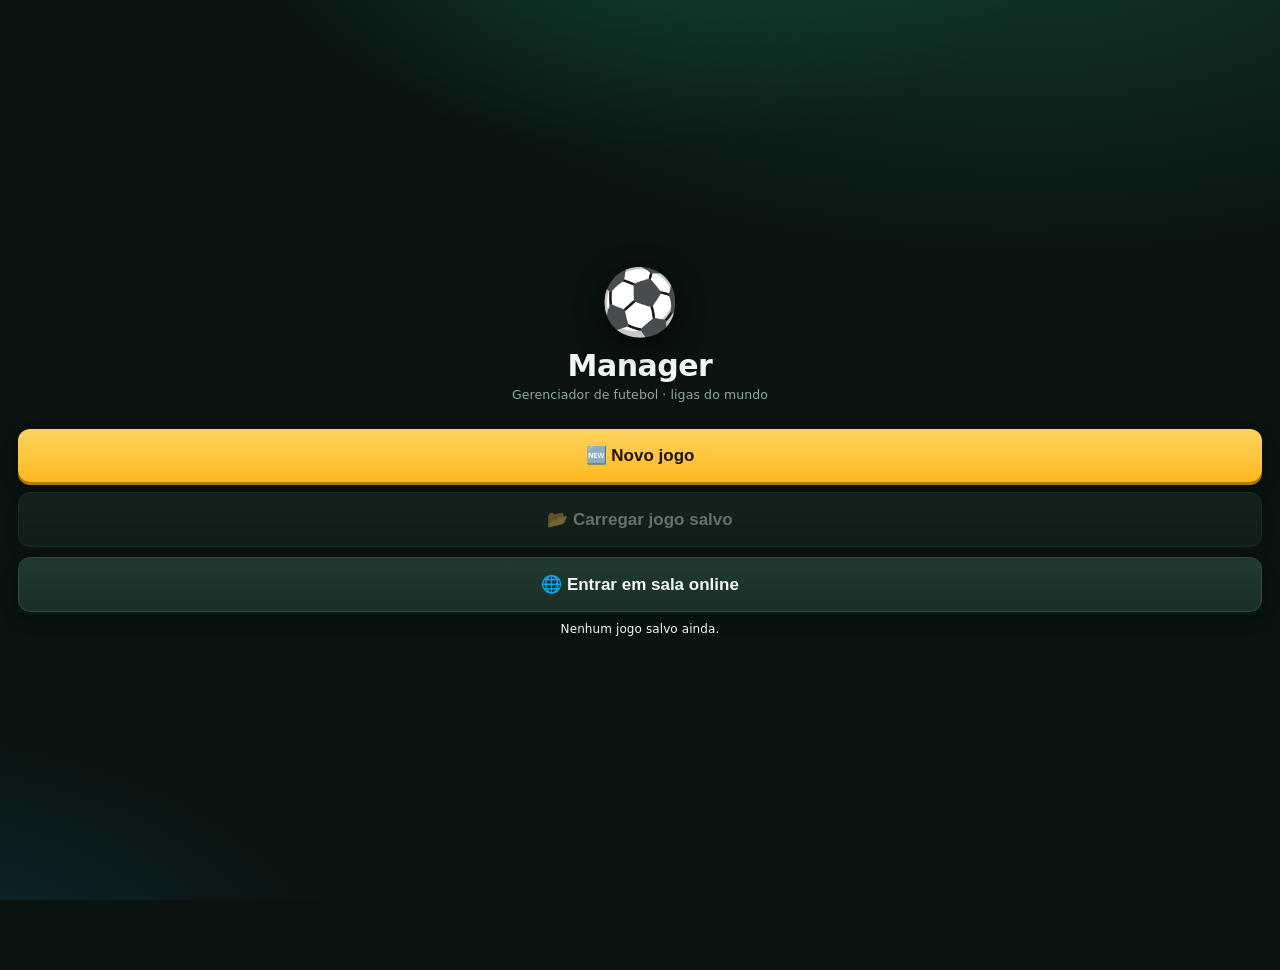
==== commit 7fe2d289: "Add files via upload" ====
--- a/Manager_v2_0_Fase0_Online_Identidade_Real.html
+++ b/Manager_v2_0_Fase0_Online_Identidade_Real.html
@@ -1,7 +1,17 @@
 <!DOCTYPE html>
 <html lang="pt-BR"><head><meta charset="UTF-8">
 <meta name="viewport" content="width=device-width,initial-scale=1,maximum-scale=1,user-scalable=no">
-<title>Manager</title>
+<title>Manager Online</title>
+<meta name="theme-color" content="#0b3d2a">
+<meta name="application-name" content="Manager Online">
+<meta name="mobile-web-app-capable" content="yes">
+<meta name="apple-mobile-web-app-capable" content="yes">
+<meta name="apple-mobile-web-app-title" content="Manager">
+<meta name="apple-mobile-web-app-status-bar-style" content="black-translucent">
+<link rel="manifest" href="manifest.json">
+<link rel="icon" type="image/png" sizes="32x32" href="icons/favicon-32.png">
+<link rel="apple-touch-icon" href="icons/apple-touch-icon.png">
+<script src="firebase-config.js"></script>
 <style>
 :root{--bg:#0e1a14;--card:#16271f;--card2:#1d3329;--ac:#f5c542;--tx:#eef5f0;--mu:#8fa89a;--ok:#3ddc84;--er:#ff5d5d;--bd:#2a4538}
 *{box-sizing:border-box;-webkit-tap-highlight-color:transparent}
@@ -504,7 +514,8 @@
 .bfS{display:flex;align-items:center;justify-content:center;background:#0b2e1b;border:1px solid #1d5a38;border-radius:5px;font-weight:800}
 .bfS.w{background:#fff;color:#111}
 .bfL{align-self:center;color:#ffd966;font-size:10px;white-space:nowrap;overflow:hidden;text-overflow:ellipsis}
-@media(max-width:430px){.bfCorpo{grid-template-columns:1fr}.bfEst{flex-direction:row;flex-wrap:wrap;gap:6px;align-items:center}.bfJ{grid-template-columns:70px 1fr 20px 20px 1fr}.bfJ .bfL{display:none}}
+@media(max-width:430px){.bfCorpo{grid-template-columns:1fr}.bfEst{flex-direction:row;flex-wrap:wrap;gap:6px;align-items:center}.bfJ{grid-template-columns:70px 1fr 20px 20px 1fr}.bfJ .bfL{display:block;grid-column:1/-1;padding:0 4px 2px 74px;font-size:10.5px}.bfJ .bfL:empty{display:none}}
+#humChip{position:fixed;right:10px;bottom:84px;z-index:50;background:#14532d;color:#fff;border:1px solid #34d98b;box-shadow:0 2px 8px #0008;max-width:60vw;overflow:hidden;text-overflow:ellipsis;white-space:nowrap}
 </style></head><body>
 <div id="app"></div>
 <script>
@@ -514,13 +525,11 @@
 const SOBRE=["Silva","Souza","Lima","Costa","Rocha","Alves","Pinto","Mendes","Duarte","Nunes","Barros","Freitas","Lopes","Moura","Reis","Cunha","Matos","Farias"];
 const LIGAS={"Brasil":[[["Flamengo","FLA","#c8102e","#111111"],["Palmeiras","PAL","#006437","#ffffff"],["Corinthians","COR","#111111","#ffffff"],["São Paulo","SÃP","#e30613","#111111"],["Santos","SAN","#ffffff","#111111"],["Fluminense","FLU","#7a0019","#00843d"],["Botafogo","BOT","#111111","#ffffff"],["Vasco da Gama","VDG","#111111","#ffffff"],["Grêmio","GRÊ","#0d80bf","#111111"],["Internacional","INT","#e30613","#ffffff"],["Atlético Mineiro","ATM","#111111","#ffffff"],["Cruzeiro","CRU","#0033a0","#ffffff"],["Bahia","BAH","#0033a0","#e30613"],["Vitória","VIT","#e30613","#111111"],["Fortaleza","FOR","#0033a0","#e30613"],["Ceará","CEA","#111111","#ffffff"],["Athletico Paranaense","ATP","#e30613","#111111"],["Coritiba","COR","#00843d","#ffffff"],["Sport Recife","SPR","#e30613","#111111"],["Goiás","GOI","#00843d","#ffffff"]],[["Avaí","AVA","#cd6133","#ffffff"],["Criciúma","CRI","#e74c3c","#111111"],["Chapecoense","CHA","#c0392b","#ffffff"],["Juventude","JUV","#d35400","#111111"],["Vila Nova","VIN","#d35400","#111111"],["Novorizontino","NOV","#cd6133","#ffffff"],["Mirassol","MIR","#8e44ad","#ffffff"],["Ponte Preta","POP","#e74c3c","#111111"],["Guarani","GUA","#8e44ad","#ffffff"],["Operário-PR","OPP","#cd6133","#ffffff"],["Paysandu","PAY","#1abc9c","#111111"],["Remo","REM","#2980b9","#ffffff"],["CRB","CRB","#b33939","#ffffff"],["Amazonas","AMA","#e74c3c","#111111"],["Botafogo-SP","BOS","#8e44ad","#ffffff"],["Ituano","ITU","#273c75","#ffffff"],["Brusque","BRU","#218c74","#ffffff"],["América-MG","AMM","#8e44ad","#ffffff"],["Atlético-GO","ATG","#0097e6","#ffffff"],["Cuiabá","CUI","#b33939","#ffffff"]],[["Ypiranga","YPI","#2980b9","#ffffff"],["Figueirense","FIG","#b33939","#ffffff"],["Londrina","LON","#cd6133","#ffffff"],["Volta Redonda","VOR","#16a085","#ffffff"],["Náutico","NÁU","#218c74","#ffffff"],["Santa Cruz","SAC","#d35400","#111111"],["Confiança","CON","#b33939","#ffffff"],["Botafogo-PB","BOP","#8e44ad","#ffffff"],["Ferroviária","FER","#8e44ad","#ffffff"],["Tombense","TOM","#273c75","#ffffff"],["Athletic-MG","ATM","#34495e","#ffffff"],["Aparecidense","APA","#8e44ad","#ffffff"],["São Bernardo","SÃB","#c0392b","#ffffff"],["Floresta","FLO","#2980b9","#ffffff"],["ABC","ABC","#1abc9c","#111111"],["Campinense","CAM","#16a085","#ffffff"],["Maringá","MAR","#e74c3c","#111111"],["Caxias","CAX","#b33939","#ffffff"],["Anápolis","ANÁ","#d35400","#111111"],["Manaus","MAN","#1abc9c","#111111"]]],"Inglaterra":[[["Arsenal","ARS","#ef0107","#ffffff"],["Aston Villa","ASV","#8e44ad","#ffffff"],["Bournemouth","BOU","#218c74","#ffffff"],["Brentford","BRE","#273c75","#ffffff"],["Brighton","BRI","#b33939","#ffffff"],["Chelsea","CHE","#034694","#ffffff"],["Crystal Palace","CRP","#f39c12","#111111"],["Everton","EVE","#16a085","#ffffff"],["Fulham","FUL","#16a085","#ffffff"],["Liverpool","LIV","#c8102e","#ffffff"],["Manchester City","MAC","#6cabdd","#ffffff"],["Manchester United","MAU","#da291c","#111111"],["Newcastle United","NEU","#e74c3c","#111111"],["Nottingham Forest","NOF","#273c75","#ffffff"],["Tottenham","TOT","#8e44ad","#ffffff"],["West Ham","WEH","#34495e","#ffffff"],["Wolverhampton","WOL","#c0392b","#ffffff"],["Leeds United","LEU","#16a085","#ffffff"],["Burnley","BUR","#0097e6","#ffffff"],["Sunderland","SUN","#d35400","#111111"]],[["Leicester City","LEC","#c0392b","#ffffff"],["Southampton","SOU","#8e44ad","#ffffff"],["Ipswich Town","IPT","#e74c3c","#111111"],["Norwich City","NOC","#e74c3c","#111111"],["West Bromwich","WEB","#e74c3c","#111111"],["Middlesbrough","MID","#16a085","#ffffff"],["Sheffield United","SHU","#e74c3c","#111111"],["Watford","WAT","#b33939","#ffffff"],["Coventry City","COC","#f39c12","#111111"],["Hull City","HUC","#0097e6","#ffffff"],["Stoke City","STC","#d35400","#111111"],["Swansea City","SWC","#f39c12","#111111"],["Bristol City","BRC","#0097e6","#ffffff"],["Cardiff City","CAC","#218c74","#ffffff"],["Blackburn Rovers","BLR","#16a085","#ffffff"],["Preston North End","PNE","#27ae60","#ffffff"],["Millwall","MIL","#8e44ad","#ffffff"],["Queens Park Rangers","QPR","#273c75","#ffffff"],["Sheffield Wednesday","SHW","#16a085","#ffffff"],["Derby County","DEC","#e74c3c","#111111"]],[["Birmingham City","BIC","#b33939","#ffffff"],["Wrexham","WRE","#16a085","#ffffff"],["Charlton Athletic","CHA","#8e44ad","#ffffff"],["Wigan Athletic","WIA","#218c74","#ffffff"],["Huddersfield Town","HUT","#e74c3c","#111111"],["Bolton Wanderers","BOW","#218c74","#ffffff"],["Reading","REA","#0097e6","#ffffff"],["Portsmouth","POR","#2980b9","#ffffff"],["Stockport County","STC","#34495e","#ffffff"],["Barnsley","BAR","#b33939","#ffffff"],["Peterborough United","PEU","#c0392b","#ffffff"],["Lincoln City","LIC","#27ae60","#ffffff"],["Blackpool","BLA","#c0392b","#ffffff"],["Rotherham United","ROU","#cd6133","#ffffff"],["Leyton Orient","LEO","#b33939","#ffffff"],["Wycombe Wanderers","WYW","#0097e6","#ffffff"],["Exeter City","EXC","#218c74","#ffffff"],["Burton Albion","BUA","#16a085","#ffffff"],["Mansfield Town","MAT","#d35400","#111111"],["Stevenage","STE","#d35400","#111111"]]],"Espanha":[[["Real Madrid","REM","#ffffff","#febe10"],["Barcelona","BAR","#a50044","#004d98"],["Atlético de Madrid","ADM","#cd6133","#ffffff"],["Sevilla","SEV","#cd6133","#ffffff"],["Real Betis","REB","#16a085","#ffffff"],["Real Sociedad","RES","#c0392b","#ffffff"],["Villarreal","VIL","#cd6133","#ffffff"],["Athletic Bilbao","ATB","#e74c3c","#111111"],["Valencia","VAL","#2980b9","#ffffff"],["Girona","GIR","#273c75","#ffffff"],["Osasuna","OSA","#218c74","#ffffff"],["Celta de Vigo","CDV","#218c74","#ffffff"],["Getafe","GET","#f39c12","#111111"],["Rayo Vallecano","RAV","#0097e6","#ffffff"],["Mallorca","MAL","#1abc9c","#111111"],["Alavés","ALA","#273c75","#ffffff"],["Las Palmas","LAP","#218c74","#ffffff"],["Espanyol","ESP","#1abc9c","#111111"],["Levante","LEV","#8e44ad","#ffffff"],["Elche","ELC","#cd6133","#ffffff"]],[["Leganés","LEG","#273c75","#ffffff"],["Real Valladolid","REV","#8e44ad","#ffffff"],["Granada","GRA","#2980b9","#ffffff"],["Almería","ALM","#e74c3c","#111111"],["Cádiz","CÁD","#b33939","#ffffff"],["Deportivo La Coruña","DLC","#d35400","#111111"],["Racing Santander","RAS","#f39c12","#111111"],["Sporting Gijón","SPG","#f39c12","#111111"],["Real Oviedo","REO","#cd6133","#ffffff"],["Zaragoza","ZAR","#8e44ad","#ffffff"],["Eibar","EIB","#c0392b","#ffffff"],["Málaga","MÁL","#c0392b","#ffffff"],["Burgos","BUR","#34495e","#ffffff"],["Mirandés","MIR","#1abc9c","#111111"],["Castellón","CAS","#34495e","#ffffff"],["Huesca","HUE","#e74c3c","#111111"],["Córdoba","CÓR","#cd6133","#ffffff"],["Albacete","ALB","#16a085","#ffffff"],["Racing Ferrol","RAF","#27ae60","#ffffff"],["Cartagena","CAR","#b33939","#ffffff"]],[["Real Murcia","REM","#c0392b","#ffffff"],["Tenerife","TEN","#34495e","#ffffff"],["Racing Ferrol B","RFB","#1abc9c","#111111"],["Ibiza","IBI","#f39c12","#111111"],["Lugo","LUG","#2980b9","#ffffff"],["Numancia","NUM","#8e44ad","#ffffff"],["Alcorcón","ALC","#16a085","#ffffff"],["Recreativo Huelva","REH","#27ae60","#ffffff"],["Sabadell","SAB","#b33939","#ffffff"],["Ponferradina","PON","#c0392b","#ffffff"],["Cultural Leonesa","CUL","#273c75","#ffffff"],["Villarreal B","VIB","#c0392b","#ffffff"],["Barcelona Atlètic","BAA","#e74c3c","#111111"],["Real Madrid Castilla","RMC","#27ae60","#ffffff"],["Atlético Sanluqueño","ATS","#c0392b","#ffffff"],["Algeciras","ALG","#b33939","#ffffff"],["Hércules","HÉR","#34495e","#ffffff"],["Amorebieta","AMO","#cd6133","#ffffff"],["Arenteiro","ARE","#16a085","#ffffff"],["Teruel","TER","#273c75","#ffffff"]]],"Itália":[[["Inter","INT","#0068a8","#111111"],["Milan","MIL","#fb090b","#111111"],["Juventus","JUV","#111111","#ffffff"],["Napoli","NAP","#27ae60","#ffffff"],["Roma","ROM","#8e44ad","#ffffff"],["Lazio","LAZ","#0097e6","#ffffff"],["Atalanta","ATA","#0097e6","#ffffff"],["Fiorentina","FIO","#273c75","#ffffff"],["Bologna","BOL","#8e44ad","#ffffff"],["Torino","TOR","#34495e","#ffffff"],["Genoa","GEN","#1abc9c","#111111"],["Udinese","UDI","#273c75","#ffffff"],["Cagliari","CAG","#cd6133","#ffffff"],["Verona","VER","#f39c12","#111111"],["Parma","PAR","#8e44ad","#ffffff"],["Lecce","LEC","#273c75","#ffffff"],["Como","COM","#d35400","#111111"],["Sassuolo","SAS","#e74c3c","#111111"],["Pisa","PIS","#0097e6","#ffffff"],["Cremonese","CRE","#d35400","#111111"]],[["Palermo","PAL","#34495e","#ffffff"],["Sampdoria","SAM","#f39c12","#111111"],["Venezia","VEN","#1abc9c","#111111"],["Spezia","SPE","#218c74","#ffffff"],["Bari","BAR","#218c74","#ffffff"],["Cesena","CES","#e74c3c","#111111"],["Modena","MOD","#34495e","#ffffff"],["Frosinone","FRO","#34495e","#ffffff"],["Empoli","EMP","#34495e","#ffffff"],["Monza","MON","#cd6133","#ffffff"],["Brescia","BRE","#2980b9","#ffffff"],["Catanzaro","CAT","#cd6133","#ffffff"],["Reggiana","REG","#16a085","#ffffff"],["Salernitana","SAL","#8e44ad","#ffffff"],["Cosenza","COS","#8e44ad","#ffffff"],["Sudtirol","SUD","#273c75","#ffffff"],["Juve Stabia","JUS","#b33939","#ffffff"],["Carrarese","CAR","#2980b9","#ffffff"],["Mantova","MAN","#2980b9","#ffffff"],["Cittadella","CIT","#d35400","#111111"]],[["Vicenza","VIC","#b33939","#ffffff"],["Padova","PAD","#b33939","#ffffff"],["Triestina","TRI","#273c75","#ffffff"],["Pescara","PES","#34495e","#ffffff"],["Ascoli","ASC","#cd6133","#ffffff"],["Perugia","PER","#1abc9c","#111111"],["Ternana","TER","#16a085","#ffffff"],["Avellino","AVE","#d35400","#111111"],["Benevento","BEN","#0097e6","#ffffff"],["Foggia","FOG","#16a085","#ffffff"],["Lecco","LEC","#cd6133","#ffffff"],["Catania","CAT","#c0392b","#ffffff"],["Arezzo","ARE","#16a085","#ffffff"],["Gubbio","GUB","#2980b9","#ffffff"],["Pontedera","PON","#8e44ad","#ffffff"],["Pianese","PIA","#27ae60","#ffffff"],["Torres","TOR","#34495e","#ffffff"],["Entella","ENT","#f39c12","#111111"],["Rimini","RIM","#b33939","#ffffff"],["Pergolettese","PER","#8e44ad","#ffffff"]]],"Alemanha":[[["Bayern de Munique","BDM","#dc052d","#ffffff"],["Borussia Dortmund","BOD","#fde100","#111111"],["RB Leipzig","RBL","#1abc9c","#111111"],["Bayer Leverkusen","BAL","#16a085","#ffffff"],["Eintracht Frankfurt","EIF","#34495e","#ffffff"],["Stuttgart","STU","#16a085","#ffffff"],["Wolfsburg","WOL","#cd6133","#ffffff"],["Borussia Mönchengladbach","BOM","#c0392b","#ffffff"],["Werder Bremen","WEB","#d35400","#111111"],["Freiburg","FRE","#0097e6","#ffffff"],["Hoffenheim","HOF","#218c74","#ffffff"],["Mainz 05","MA0","#34495e","#ffffff"],["Union Berlin","UNB","#34495e","#ffffff"],["Augsburg","AUG","#16a085","#ffffff"],["Heidenheim","HEI","#d35400","#111111"],["St. Pauli","STP","#b33939","#ffffff"],["Köln","KÖL","#16a085","#ffffff"],["Hamburgo","HAM","#e74c3c","#111111"]],[["Schalke 04","SC0","#2980b9","#ffffff"],["Hertha Berlin","HEB","#f39c12","#111111"],["Hannover 96","HA9","#0097e6","#ffffff"],["Fortuna Düsseldorf","FOD","#cd6133","#ffffff"],["Nürnberg","NÜR","#c0392b","#ffffff"],["Kaiserslautern","KAI","#27ae60","#ffffff"],["Karlsruhe","KAR","#b33939","#ffffff"],["Paderborn","PAD","#2980b9","#ffffff"],["Magdeburg","MAG","#16a085","#ffffff"],["Hansa Rostock","HAR","#27ae60","#ffffff"],["Holstein Kiel","HOK","#273c75","#ffffff"],["Darmstadt","DAR","#e74c3c","#111111"],["Greuther Fürth","GRF","#cd6133","#ffffff"],["Braunschweig","BRA","#c0392b","#ffffff"],["Elversberg","ELV","#b33939","#ffffff"],["Preußen Münster","PRM","#1abc9c","#111111"],["Bochum","BOC","#b33939","#ffffff"],["Arminia Bielefeld","ARB","#d35400","#111111"]],[["Dynamo Dresden","DYD","#2980b9","#ffffff"],["1860 Munique","18M","#cd6133","#ffffff"],["Duisburg","DUI","#f39c12","#111111"],["Waldhof Mannheim","WAM","#0097e6","#ffffff"],["Erzgebirge Aue","ERA","#f39c12","#111111"],["Viktoria Köln","VIK","#0097e6","#ffffff"],["Energie Cottbus","ENC","#8e44ad","#ffffff"],["Saarbrücken","SAA","#2980b9","#ffffff"],["Wehen Wiesbaden","WEW","#1abc9c","#111111"],["Rot-Weiss Essen","RWE","#0097e6","#ffffff"],["Ingolstadt","ING","#d35400","#111111"],["Hannover 96 II","H9I","#e74c3c","#111111"],["Alemannia Aachen","ALA","#e74c3c","#111111"],["Osnabrück","OSN","#b33939","#ffffff"],["Verl","VER","#27ae60","#ffffff"],["Hoffenheim II","HOI","#273c75","#ffffff"],["Ulm","ULM","#c0392b","#ffffff"],["Borussia Dortmund II","BDI","#f39c12","#111111"]]],"França":[[["Paris Saint-Germain","PSG","#004170","#da291c"],["Olympique de Marseille","ODM","#8e44ad","#ffffff"],["Olympique Lyonnais","OLL","#f39c12","#111111"],["Monaco","MON","#0097e6","#ffffff"],["Lille","LIL","#0097e6","#ffffff"],["Nice","NIC","#f39c12","#111111"],["Lens","LEN","#34495e","#ffffff"],["Rennes","REN","#e74c3c","#111111"],["Strasbourg","STR","#34495e","#ffffff"],["Nantes","NAN","#2980b9","#ffffff"],["Toulouse","TOU","#1abc9c","#111111"],["Montpellier","MON","#d35400","#111111"],["Reims","REI","#f39c12","#111111"],["Brest","BRE","#b33939","#ffffff"],["Auxerre","AUX","#e74c3c","#111111"],["Angers","ANG","#e74c3c","#111111"],["Le Havre","LEH","#8e44ad","#ffffff"],["Metz","MET","#cd6133","#ffffff"],["Lorient","LOR","#1abc9c","#111111"],["Paris FC","PAF","#d35400","#111111"]],[["Saint-Étienne","SAÉ","#273c75","#ffffff"],["Bordeaux","BOR","#273c75","#ffffff"],["Sochaux","SOC","#b33939","#ffffff"],["Guingamp","GUI","#c0392b","#ffffff"],["Caen","CAE","#b33939","#ffffff"],["Rodez","ROD","#e74c3c","#111111"],["Pau","PAU","#273c75","#ffffff"],["Amiens","AMI","#e74c3c","#111111"],["Troyes","TRO","#b33939","#ffffff"],["Grenoble","GRE","#f39c12","#111111"],["Laval","LAV","#e74c3c","#111111"],["Red Star","RES","#b33939","#ffffff"],["Dunkerque","DUN","#cd6133","#ffffff"],["Annecy","ANN","#27ae60","#ffffff"],["Clermont","CLE","#27ae60","#ffffff"],["Bastia","BAS","#cd6133","#ffffff"],["Martigues","MAR","#27ae60","#ffffff"],["Ajaccio","AJA","#d35400","#111111"],["Nancy","NAN","#218c74","#ffffff"],["Valenciennes","VAL","#34495e","#ffffff"]],[["Nîmes","NÎM","#0097e6","#ffffff"],["Dijon","DIJ","#8e44ad","#ffffff"],["Quevilly-Rouen","QUR","#27ae60","#ffffff"],["Le Mans","LEM","#d35400","#111111"],["Orléans","ORL","#34495e","#ffffff"],["Niort","NIO","#2980b9","#ffffff"],["Versailles","VER","#27ae60","#ffffff"],["Bourg-en-Bresse","BEB","#cd6133","#ffffff"],["Villefranche","VIL","#34495e","#ffffff"],["Concarneau","CON","#c0392b","#ffffff"],["Paris 13 Atletico","P1A","#34495e","#ffffff"],["Sedan","SED","#218c74","#ffffff"],["Cholet","CHO","#c0392b","#ffffff"],["Fleury","FLE","#1abc9c","#111111"],["Stade Briochin","STB","#273c75","#ffffff"],["Aubagne","AUB","#c0392b","#ffffff"],["Nancy B","NAB","#16a085","#ffffff"],["Chambly","CHA","#1abc9c","#111111"],["Avranches","AVR","#273c75","#ffffff"],["Béziers","BÉZ","#1abc9c","#111111"]]],"Portugal":[[["Benfica","BEN","#e30613","#ffffff"],["Porto","POR","#003893","#ffffff"],["Sporting CP","SPC","#00794d","#ffffff"],["Braga","BRA","#273c75","#ffffff"],["Vitória de Guimarães","VDG","#d35400","#111111"],["Famalicão","FAM","#c0392b","#ffffff"],["Moreirense","MOR","#34495e","#ffffff"],["Estoril","EST","#218c74","#ffffff"],["Gil Vicente","GIV","#b33939","#ffffff"],["Casa Pia","CAP","#cd6133","#ffffff"],["Rio Ave","RIA","#218c74","#ffffff"],["Arouca","ARO","#8e44ad","#ffffff"],["Santa Clara","SAC","#e74c3c","#111111"],["Nacional","NAC","#273c75","#ffffff"],["Farense","FAR","#b33939","#ffffff"],["Alverca","ALV","#8e44ad","#ffffff"],["Tondela","TON","#34495e","#ffffff"],["Estrela da Amadora","EDA","#34495e","#ffffff"]],[["Boavista","BOA","#c0392b","#ffffff"],["Marítimo","MAR","#0097e6","#ffffff"],["Belenenses","BEL","#218c74","#ffffff"],["Vizela","VIZ","#8e44ad","#ffffff"],["Paços de Ferreira","PDF","#b33939","#ffffff"],["Chaves","CHA","#f39c12","#111111"],["Portimonense","POR","#0097e6","#ffffff"],["Académica","ACA","#1abc9c","#111111"],["Leixões","LEI","#2980b9","#ffffff"],["Desportivo das Aves","DDA","#d35400","#111111"],["Penafiel","PEN","#218c74","#ffffff"],["Mafra","MAF","#16a085","#ffffff"],["Torreense","TOR","#2980b9","#ffffff"],["Feirense","FEI","#1abc9c","#111111"],["Oliveirense","OLI","#d35400","#111111"],["Académico de Viseu","ADV","#0097e6","#ffffff"],["Vilafranquense","VIL","#273c75","#ffffff"],["Lourosa","LOU","#34495e","#ffffff"]],[["Varzim","VAR","#0097e6","#ffffff"],["Trofense","TRO","#d35400","#111111"],["Felgueiras","FEL","#c0392b","#ffffff"],["Fafe","FAF","#218c74","#ffffff"],["Länk Vilaverdense","LÄV","#cd6133","#ffffff"],["Sporting da Covilhã","SDC","#218c74","#ffffff"],["Anadia","ANA","#1abc9c","#111111"],["Amora","AMO","#d35400","#111111"],["União de Leiria","UDL","#1abc9c","#111111"],["Marinhense","MAR","#8e44ad","#ffffff"],["Real SC","RES","#273c75","#ffffff"],["Sporting B","SPB","#cd6133","#ffffff"],["Benfica B","BEB","#34495e","#ffffff"],["Porto B","POB","#273c75","#ffffff"],["Braga B","BRB","#c0392b","#ffffff"],["Cova da Piedade","CDP","#d35400","#111111"],["Sacavenense","SAC","#c0392b","#ffffff"],["Atlético CP","ATC","#34495e","#ffffff"]]],"Holanda":[[["Ajax","AJA","#d2122e","#ffffff"],["PSV Eindhoven","PSE","#2980b9","#ffffff"],["Feyenoord","FEY","#273c75","#ffffff"],["AZ Alkmaar","AZA","#218c74","#ffffff"],["FC Twente","FCT","#1abc9c","#111111"],["FC Utrecht","FCU","#b33939","#ffffff"],["Sparta Roterdã","SPR","#27ae60","#ffffff"],["Go Ahead Eagles","GAE","#1abc9c","#111111"],["NEC Nijmegen","NEN","#f39c12","#111111"],["Heerenveen","HEE","#34495e","#ffffff"],["Fortuna Sittard","FOS","#e74c3c","#111111"],["PEC Zwolle","PEZ","#f39c12","#111111"],["Heracles","HER","#34495e","#ffffff"],["Groningen","GRO","#f39c12","#111111"],["Willem II","WII","#d35400","#111111"],["NAC Breda","NAB","#27ae60","#ffffff"],["Excelsior","EXC","#e74c3c","#111111"],["Telstar","TEL","#e74c3c","#111111"]],[["Roda JC","ROJ","#e74c3c","#111111"],["Cambuur","CAM","#b33939","#ffffff"],["Almere City","ALC","#1abc9c","#111111"],["De Graafschap","DEG","#b33939","#ffffff"],["Vitesse","VIT","#cd6133","#ffffff"],["ADO Den Haag","ADH","#8e44ad","#ffffff"],["Den Bosch","DEB","#0097e6","#ffffff"],["VVV-Venlo","VVV","#0097e6","#ffffff"],["MVV Maastricht","MVM","#f39c12","#111111"],["Helmond Sport","HES","#27ae60","#ffffff"],["Dordrecht","DOR","#1abc9c","#111111"],["Emmen","EMM","#273c75","#ffffff"],["FC Eindhoven","FCE","#27ae60","#ffffff"],["TOP Oss","TOO","#f39c12","#111111"],["Jong Ajax","JOA","#b33939","#ffffff"],["Jong PSV","JOP","#218c74","#ffffff"],["Jong AZ","JOA","#16a085","#ffffff"],["Jong Utrecht","JOU","#2980b9","#ffffff"]],[["Quick Boys","QUB","#c0392b","#ffffff"],["Katwijk","KAT","#27ae60","#ffffff"],["Spakenburg","SPA","#34495e","#ffffff"],["Koninklijke HFC","KOH","#b33939","#ffffff"],["Rijnsburgse Boys","RIB","#cd6133","#ffffff"],["Hoek","HOE","#2980b9","#ffffff"],["IJsselmeervogels","IJS","#cd6133","#ffffff"],["Excelsior Maassluis","EXM","#1abc9c","#111111"],["Ajax B","AJB","#e74c3c","#111111"],["Scheveningen","SCH","#cd6133","#ffffff"],["Barendrecht","BAR","#27ae60","#ffffff"],["Kozakken Boys","KOB","#1abc9c","#111111"],["Vitesse B","VIB","#b33939","#ffffff"],["Noordwijk","NOO","#34495e","#ffffff"],["Ajax A","AJA","#f39c12","#111111"],["Sparta B","SPB","#16a085","#ffffff"],["VVSB","VVS","#1abc9c","#111111"],["ADO B","ADB","#0097e6","#ffffff"]]],"Argentina":[[["Boca Juniors","BOJ","#0b3d91","#f5c542"],["River Plate","RIP","#ffffff","#e30613"],["Racing Club","RAC","#273c75","#ffffff"],["Independiente","IND","#0097e6","#ffffff"],["San Lorenzo","SAL","#c0392b","#ffffff"],["Estudiantes","EST","#2980b9","#ffffff"],["Vélez Sarsfield","VÉS","#f39c12","#111111"],["Lanús","LAN","#c0392b","#ffffff"],["Talleres","TAL","#d35400","#111111"],["Argentinos Juniors","ARJ","#34495e","#ffffff"],["Newell's Old Boys","NOB","#f39c12","#111111"],["Rosario Central","ROC","#b33939","#ffffff"],["Defensa y Justicia","DYJ","#cd6133","#ffffff"],["Huracán","HUR","#c0392b","#ffffff"],["Banfield","BAN","#218c74","#ffffff"],["Godoy Cruz","GOC","#218c74","#ffffff"],["Belgrano","BEL","#cd6133","#ffffff"],["Tigre","TIG","#f39c12","#111111"],["Platense","PLA","#d35400","#111111"],["Gimnasia La Plata","GLP","#cd6133","#ffffff"]],[["Atlético Tucumán","ATT","#b33939","#ffffff"],["Colón","COL","#273c75","#ffffff"],["Unión","UNI","#1abc9c","#111111"],["Quilmes","QUI","#8e44ad","#ffffff"],["Chacarita Juniors","CHJ","#27ae60","#ffffff"],["Nueva Chicago","NUC","#16a085","#ffffff"],["Ferro Carril Oeste","FCO","#16a085","#ffffff"],["Almagro","ALM","#1abc9c","#111111"],["Instituto","INS","#218c74","#ffffff"],["Güemes","GÜE","#8e44ad","#ffffff"],["Temperley","TEM","#16a085","#ffffff"],["Sarmiento","SAR","#e74c3c","#111111"],["Barracas Central","BAC","#8e44ad","#ffffff"],["Estudiantes de Río Cuarto","EDR","#c0392b","#ffffff"],["San Telmo","SAT","#d35400","#111111"],["Morón","MOR","#e74c3c","#111111"],["Deportivo Riestra","DER","#f39c12","#111111"],["Aldosivi","ALD","#f39c12","#111111"],["Patronato","PAT","#cd6133","#ffffff"],["Atlanta","ATL","#1abc9c","#111111"]],[["Deportivo Merlo","DEM","#218c74","#ffffff"],["Defensores de Belgrano","DDB","#b33939","#ffffff"],["Brown de Adrogué","BDA","#8e44ad","#ffffff"],["Talleres de Remedios","TDR","#b33939","#ffffff"],["Argentino de Quilmes","ADQ","#273c75","#ffffff"],["Midland","MID","#d35400","#111111"],["Excursionistas","EXC","#8e44ad","#ffffff"],["Villa Dálmine","VID","#cd6133","#ffffff"],["San Miguel","SAM","#1abc9c","#111111"],["Sacachispas","SAC","#0097e6","#ffffff"],["Tristán Suárez","TRS","#e74c3c","#111111"],["Deportivo Armenio","DEA","#27ae60","#ffffff"],["Acassuso","ACA","#16a085","#ffffff"],["Comunicaciones","COM","#34495e","#ffffff"],["Dock Sud","DOS","#273c75","#ffffff"],["Laferrere","LAF","#e74c3c","#111111"],["Flandria","FLA","#f39c12","#111111"],["Fénix","FÉN","#b33939","#ffffff"]]],"México":[[["América","AMÉ","#fdd116","#0a2a66"],["Guadalajara","GUA","#e30613","#ffffff"],["Cruz Azul","CRA","#27ae60","#ffffff"],["Pumas UNAM","PUU","#cd6133","#ffffff"],["Tigres UANL","TIU","#d35400","#111111"],["Monterrey","MON","#34495e","#ffffff"],["Toluca","TOL","#f39c12","#111111"],["Santos Laguna","SAL","#f39c12","#111111"],["Pachuca","PAC","#cd6133","#ffffff"],["León","LEÓ","#16a085","#ffffff"],["Atlas","ATL","#218c74","#ffffff"],["Necaxa","NEC","#218c74","#ffffff"],["Puebla","PUE","#cd6133","#ffffff"],["Tijuana","TIJ","#2980b9","#ffffff"],["Querétaro","QUE","#16a085","#ffffff"],["Mazatlán","MAZ","#e74c3c","#111111"],["Juárez","JUÁ","#34495e","#ffffff"],["Atlético San Luis","ASL","#218c74","#ffffff"]],[["Atlante","ATL","#d35400","#111111"],["Celaya","CEL","#27ae60","#ffffff"],["Tapatío","TAP","#c0392b","#ffffff"],["Leones Negros","LEN","#8e44ad","#ffffff"],["Cancún","CAN","#f39c12","#111111"],["Tepatitlán","TEP","#c0392b","#ffffff"],["Correcaminos","COR","#d35400","#111111"],["Dorados","DOR","#34495e","#ffffff"],["Venados","VEN","#f39c12","#111111"],["Morelia","MOR","#8e44ad","#ffffff"],["Alebrijes de Oaxaca","ADO","#b33939","#ffffff"],["Zacatepec","ZAC","#cd6133","#ffffff"],["Mineros de Zacatecas","MDZ","#2980b9","#ffffff"],["Tlaxcala","TLA","#e74c3c","#111111"],["Cimarrones","CIM","#0097e6","#ffffff"],["Pumas Tabasco","PUT","#16a085","#ffffff"],["Irapuato","IRA","#e74c3c","#111111"],["Raya2","RAY","#34495e","#ffffff"]],[["Pioneros","PIO","#27ae60","#ffffff"],["Tuxtla","TUX","#16a085","#ffffff"],["Cafetaleros","CAF","#273c75","#ffffff"],["Inter Playa del Carmen","IPD","#d35400","#111111"],["Colima","COL","#2980b9","#ffffff"],["Durango","DUR","#cd6133","#ffffff"],["Santos B","SAB","#c0392b","#ffffff"],["Chivas B","CHB","#2980b9","#ffffff"],["Atlas B","ATB","#f39c12","#111111"],["Toluca B","TOB","#2980b9","#ffffff"],["Pachuca B","PAB","#16a085","#ffffff"],["León B","LEB","#b33939","#ffffff"],["América B","AMB","#27ae60","#ffffff"],["Cruz Azul B","CAB","#273c75","#ffffff"],["Tigres B","TIB","#e74c3c","#111111"],["Monterrey B","MOB","#cd6133","#ffffff"],["Necaxa B","NEB","#27ae60","#ffffff"],["Puebla B","PUB","#f39c12","#111111"]]],"Estados Unidos":[[["Inter Miami","INM","#b33939","#ffffff"],["LA Galaxy","LAG","#c0392b","#ffffff"],["LAFC","LAF","#cd6133","#ffffff"],["Seattle Sounders","SES","#273c75","#ffffff"],["Portland Timbers","POT","#e74c3c","#111111"],["Atlanta United","ATU","#cd6133","#ffffff"],["New York Red Bulls","NYR","#1abc9c","#111111"],["New York City FC","NYC","#c0392b","#ffffff"],["Philadelphia Union","PHU","#8e44ad","#ffffff"],["Columbus Crew","COC","#f39c12","#111111"],["Orlando City","ORC","#27ae60","#ffffff"],["Austin FC","AUF","#273c75","#ffffff"],["FC Dallas","FCD","#1abc9c","#111111"],["Houston Dynamo","HOD","#e74c3c","#111111"],["Sporting Kansas City","SKC","#1abc9c","#111111"],["Minnesota United","MIU","#273c75","#ffffff"],["Real Salt Lake","RSL","#b33939","#ffffff"],["Colorado Rapids","COR","#0097e6","#ffffff"]],[["Louisville City","LOC","#27ae60","#ffffff"],["Charleston Battery","CHB","#f39c12","#111111"],["Phoenix Rising","PHR","#16a085","#ffffff"],["Sacramento Republic","SAR","#1abc9c","#111111"],["San Antonio FC","SAF","#0097e6","#ffffff"],["Tampa Bay Rowdies","TBR","#8e44ad","#ffffff"],["Indy Eleven","INE","#cd6133","#ffffff"],["Detroit City","DEC","#e74c3c","#111111"],["Pittsburgh Riverhounds","PIR","#0097e6","#ffffff"],["Rhode Island FC","RIF","#27ae60","#ffffff"],["Birmingham Legion","BIL","#e74c3c","#111111"],["Memphis 901","ME9","#2980b9","#ffffff"],["Hartford Athletic","HAA","#8e44ad","#ffffff"],["Oakland Roots","OAR","#f39c12","#111111"],["El Paso Locomotive","EPL","#f39c12","#111111"],["Orange County SC","OCS","#34495e","#ffffff"],["Miami FC","MIF","#34495e","#ffffff"],["Las Vegas Lights","LVL","#27ae60","#ffffff"]],[["Union Omaha","UNO","#cd6133","#ffffff"],["Greenville Triumph","GRT","#e74c3c","#111111"],["Chattanooga Red Wolves","CRW","#e74c3c","#111111"],["Richmond Kickers","RIK","#2980b9","#ffffff"],["Spokane Velocity","SPV","#2980b9","#ffffff"],["Northern Colorado Hailstorm","NCH","#16a085","#ffffff"],["Westchester SC","WES","#16a085","#ffffff"],["Lexington SC","LES","#0097e6","#ffffff"],["One Knoxville","ONK","#16a085","#ffffff"],["Forward Madison","FOM","#2980b9","#ffffff"],["South Georgia Tormenta","SGT","#b33939","#ffffff"],["Charlotte Independence","CHI","#c0392b","#ffffff"],["FC Naples","FCN","#218c74","#ffffff"],["Central Valley Fuego","CVF","#cd6133","#ffffff"],["Texoma FC","TEF","#2980b9","#ffffff"],["Portland Hearts of Pine","PHO","#8e44ad","#ffffff"],["AC Boise","ACB","#16a085","#ffffff"],["Sarasota Paradise","SAP","#e74c3c","#111111"]]],"Japão":[[["Vissel Kobe","VIK","#8e44ad","#ffffff"],["Yokohama F. Marinos","YFM","#27ae60","#ffffff"],["Kawasaki Frontale","KAF","#8e44ad","#ffffff"],["Urawa Red Diamonds","URD","#f39c12","#111111"],["Kashima Antlers","KAA","#b33939","#ffffff"],["Gamba Osaka","GAO","#f39c12","#111111"],["Cerezo Osaka","CEO","#27ae60","#ffffff"],["Sanfrecce Hiroshima","SAH","#8e44ad","#ffffff"],["Nagoya Grampus","NAG","#34495e","#ffffff"],["FC Tokyo","FCT","#c0392b","#ffffff"],["Kashiwa Reysol","KAR","#16a085","#ffffff"],["Avispa Fukuoka","AVF","#f39c12","#111111"],["Machida Zelvia","MAZ","#34495e","#ffffff"],["Shimizu S-Pulse","SSP","#b33939","#ffffff"],["Albirex Niigata","ALN","#8e44ad","#ffffff"],["Kyoto Sanga","KYS","#16a085","#ffffff"],["Tokyo Verdy","TOV","#2980b9","#ffffff"],["Fagiano Okayama","FAO","#27ae60","#ffffff"],["Sagan Tosu","SAT","#f39c12","#111111"],["Shonan Bellmare","SHB","#0097e6","#ffffff"]],[["Júbilo Iwata","JÚI","#cd6133","#ffffff"],["Consadole Sapporo","COS","#8e44ad","#ffffff"],["Vegalta Sendai","VES","#16a085","#ffffff"],["Yokohama FC","YOF","#2980b9","#ffffff"],["Montedio Yamagata","MOY","#2980b9","#ffffff"],["Ventforet Kofu","VEK","#27ae60","#ffffff"],["Omiya Ardija","OMA","#218c74","#ffffff"],["JEF United Chiba","JUC","#27ae60","#ffffff"],["Blaublitz Akita","BLA","#27ae60","#ffffff"],["Tochigi SC","TOS","#27ae60","#ffffff"],["Mito HollyHock","MIH","#0097e6","#ffffff"],["Thespa Gunma","THG","#0097e6","#ffffff"],["Fujieda MYFC","FUM","#8e44ad","#ffffff"],["Ehime FC","EHF","#b33939","#ffffff"],["Tokushima Vortis","TOV","#218c74","#ffffff"],["V-Varen Nagasaki","VVN","#218c74","#ffffff"],["Roasso Kumamoto","ROK","#e74c3c","#111111"],["Oita Trinita","OIT","#1abc9c","#111111"],["Renofa Yamaguchi","REY","#d35400","#111111"],["Iwaki FC","IWF","#2980b9","#ffffff"]],[["Kataller Toyama","KAT","#27ae60","#ffffff"],["Gainare Tottori","GAT","#16a085","#ffffff"],["Kamatamare Sanuki","KAS","#218c74","#ffffff"],["Zweigen Kanazawa","ZWK","#b33939","#ffffff"],["Matsumoto Yamaga","MAY","#0097e6","#ffffff"],["Nagano Parceiro","NAP","#c0392b","#ffffff"],["Iwate Grulla","IWG","#b33939","#ffffff"],["Fukushima United","FUU","#d35400","#111111"],["Azul Claro Numazu","ACN","#8e44ad","#ffffff"],["Vanraure Hachinohe","VAH","#218c74","#ffffff"],["FC Imabari","FCI","#27ae60","#ffffff"],["Giravanz Kitakyushu","GIK","#b33939","#ffffff"],["SC Sagamihara","SCS","#0097e6","#ffffff"],["Tegevajaro Miyazaki","TEM","#0097e6","#ffffff"],["Kagoshima United","KAU","#1abc9c","#111111"],["FC Gifu","FCG","#f39c12","#111111"],["Nara Club","NAC","#27ae60","#ffffff"],["Ryukyu","RYU","#27ae60","#ffffff"]]],"Turquia":[[["Galatasaray","GAL","#e30613","#fdb913"],["Fenerbahçe","FEN","#fdd116","#0a2a66"],["Beşiktaş","BEŞ","#b33939","#ffffff"],["Trabzonspor","TRA","#27ae60","#ffffff"],["Başakşehir","BAŞ","#cd6133","#ffffff"],["Adana Demirspor","ADD","#16a085","#ffffff"],["Antalyaspor","ANT","#218c74","#ffffff"],["Konyaspor","KON","#b33939","#ffffff"],["Sivasspor","SIV","#f39c12","#111111"],["Kayserispor","KAY","#34495e","#ffffff"],["Alanyaspor","ALA","#8e44ad","#ffffff"],["Gaziantep FK","GAF","#27ae60","#ffffff"],["Rizespor","RIZ","#e74c3c","#111111"],["Samsunspor","SAM","#b33939","#ffffff"],["Hatayspor","HAT","#218c74","#ffffff"],["Kasımpaşa","KAS","#16a085","#ffffff"],["Eyüpspor","EYÜ","#f39c12","#111111"],["Göztepe","GÖZ","#27ae60","#ffffff"]],[["Bursaspor","BUR","#0097e6","#ffffff"],["Altay","ALT","#2980b9","#ffffff"],["Ankaragücü","ANK","#218c74","#ffffff"],["Karagümrük","KAR","#16a085","#ffffff"],["Bodrum","BOD","#b33939","#ffffff"],["Pendikspor","PEN","#8e44ad","#ffffff"],["Giresunspor","GIR","#d35400","#111111"],["Boluspor","BOL","#2980b9","#ffffff"],["Manisa","MAN","#2980b9","#ffffff"],["Çorum","ÇOR","#27ae60","#ffffff"],["Sakaryaspor","SAK","#8e44ad","#ffffff"],["Erzurumspor","ERZ","#2980b9","#ffffff"],["Keçiörengücü","KEÇ","#16a085","#ffffff"],["Ümraniyespor","ÜMR","#1abc9c","#111111"],["Şanlıurfaspor","ŞAN","#2980b9","#ffffff"],["Istanbulspor","IST","#273c75","#ffffff"],["Adanaspor","ADA","#2980b9","#ffffff"],["Tuzlaspor","TUZ","#c0392b","#ffffff"]],[["Eskişehirspor","ESK","#c0392b","#ffffff"],["Denizlispor","DEN","#0097e6","#ffffff"],["Elazığspor","ELA","#16a085","#ffffff"],["Sarıyer","SAR","#cd6133","#ffffff"],["Bandırmaspor","BAN","#2980b9","#ffffff"],["Menemenspor","MEN","#8e44ad","#ffffff"],["Altınordu","ALT","#1abc9c","#111111"],["Kocaelispor","KOC","#0097e6","#ffffff"],["Amed","AME","#b33939","#ffffff"],["Isparta 32","IS3","#c0392b","#ffffff"],["Karaman","KAR","#273c75","#ffffff"],["Ankara Demirspor","AND","#273c75","#ffffff"],["Fethiyespor","FET","#e74c3c","#111111"],["Diyarbekirspor","DIY","#c0392b","#ffffff"],["Niğde Anadolu","NIA","#2980b9","#ffffff"],["Serik","SER","#27ae60","#ffffff"],["Yeni Malatyaspor","YEM","#2980b9","#ffffff"],["Kırklarelispor","KIR","#27ae60","#ffffff"]]],"Bélgica":[[["Club Brugge","CLB","#34495e","#ffffff"],["Anderlecht","AND","#34495e","#ffffff"],["Union Saint-Gilloise","USG","#0097e6","#ffffff"],["Genk","GEN","#218c74","#ffffff"],["Antwerp","ANT","#16a085","#ffffff"],["Gent","GEN","#34495e","#ffffff"],["Standard de Liège","SDL","#d35400","#111111"],["Cercle Brugge","CEB","#f39c12","#111111"],["Mechelen","MEC","#cd6133","#ffffff"],["Westerlo","WES","#1abc9c","#111111"],["Charleroi","CHA","#e74c3c","#111111"],["OH Leuven","OHL","#218c74","#ffffff"],["Sint-Truiden","SIT","#b33939","#ffffff"],["Zulte Waregem","ZUW","#34495e","#ffffff"],["Dender","DEN","#c0392b","#ffffff"],["Kortrijk","KOR","#8e44ad","#ffffff"]],[["Beerschot","BEE","#c0392b","#ffffff"],["Lommel","LOM","#34495e","#ffffff"],["Lokeren","LOK","#cd6133","#ffffff"],["RWDM","RWD","#1abc9c","#111111"],["Seraing","SER","#27ae60","#ffffff"],["Eupen","EUP","#cd6133","#ffffff"],["Beveren","BEV","#c0392b","#ffffff"],["Patro Eisden","PAE","#27ae60","#ffffff"],["Francs Borains","FRB","#1abc9c","#111111"],["Club NXT","CLN","#d35400","#111111"],["Lierse","LIE","#27ae60","#ffffff"],["Anderlecht B","ANB","#2980b9","#ffffff"],["Waasland-Beveren","WAB","#16a085","#ffffff"],["Roeselare","ROE","#273c75","#ffffff"],["Dessel","DES","#1abc9c","#111111"],["Virton","VIR","#e74c3c","#111111"]],[["Mons","MON","#2980b9","#ffffff"],["Knokke","KNO","#2980b9","#ffffff"],["Tubize","TUB","#d35400","#111111"],["Olympic Charleroi","OLC","#c0392b","#ffffff"],["Rupel Boom","RUB","#b33939","#ffffff"],["Heist","HEI","#b33939","#ffffff"],["Oostende","OOS","#cd6133","#ffffff"],["Hoogstraten","HOO","#8e44ad","#ffffff"],["Thes Sport","THS","#16a085","#ffffff"],["Union SG B","USB","#1abc9c","#111111"],["Cercle B","CEB","#f39c12","#111111"],["Gent B","GEB","#b33939","#ffffff"],["Genk B","GEB","#218c74","#ffffff"],["Standard B","STB","#273c75","#ffffff"],["Dender B","DEB","#2980b9","#ffffff"],["Aalst","AAL","#34495e","#ffffff"]]],"Escócia":[[["Celtic","CEL","#00843d","#ffffff"],["Rangers","RAN","#1b458f","#ffffff"],["Hearts","HEA","#34495e","#ffffff"],["Hibernian","HIB","#d35400","#111111"],["Aberdeen","ABE","#c0392b","#ffffff"],["Dundee United","DUU","#218c74","#ffffff"],["Motherwell","MOT","#218c74","#ffffff"],["Kilmarnock","KIL","#16a085","#ffffff"],["St Mirren","STM","#b33939","#ffffff"],["Ross County","ROC","#cd6133","#ffffff"],["St Johnstone","STJ","#218c74","#ffffff"],["Dundee","DUN","#2980b9","#ffffff"]],[["Livingston","LIV","#f39c12","#111111"],["Partick Thistle","PAT","#16a085","#ffffff"],["Raith Rovers","RAR","#34495e","#ffffff"],["Ayr United","AYU","#1abc9c","#111111"],["Falkirk","FAL","#34495e","#ffffff"],["Queen's Park","QUP","#8e44ad","#ffffff"],["Greenock Morton","GRM","#34495e","#ffffff"],["Hamilton Academical","HAA","#cd6133","#ffffff"],["Airdrieonians","AIR","#cd6133","#ffffff"],["Arbroath","ARB","#27ae60","#ffffff"]],[["Dunfermline","DUN","#b33939","#ffffff"],["Inverness","INV","#c0392b","#ffffff"],["Cove Rangers","COR","#27ae60","#ffffff"],["Peterhead","PET","#cd6133","#ffffff"],["Alloa","ALL","#d35400","#111111"],["Stenhousemuir","STE","#218c74","#ffffff"],["Kelty Hearts","KEH","#27ae60","#ffffff"],["Montrose","MON","#16a085","#ffffff"],["Clyde","CLY","#34495e","#ffffff"],["Stirling Albion","STA","#2980b9","#ffffff"]]],"Rússia":[[["Zenit","ZEN","#1abc9c","#111111"],["Spartak Moscou","SPM","#2980b9","#ffffff"],["CSKA Moscou","CSM","#8e44ad","#ffffff"],["Lokomotiv Moscou","LOM","#b33939","#ffffff"],["Dínamo Moscou","DÍM","#16a085","#ffffff"],["Krasnodar","KRA","#e74c3c","#111111"],["Rubin Kazan","RUK","#273c75","#ffffff"],["Akhmat Grozny","AKG","#16a085","#ffffff"],["Rostov","ROS","#d35400","#111111"],["Krylya Sovetov","KRS","#8e44ad","#ffffff"],["Orenburg","ORE","#16a085","#ffffff"],["Pari Nizhny Novgorod","PNN","#8e44ad","#ffffff"],["Sochi","SOC","#27ae60","#ffffff"],["Baltika","BAL","#2980b9","#ffffff"],["Akron Tolyatti","AKT","#16a085","#ffffff"],["Dínamo Makhachkala","DÍM","#cd6133","#ffffff"]],[["Torpedo Moscou","TOM","#34495e","#ffffff"],["Shinnik Yaroslavl","SHY","#2980b9","#ffffff"],["Fakel Voronezh","FAV","#1abc9c","#111111"],["Khimki","KHI","#273c75","#ffffff"],["Ural","URA","#27ae60","#ffffff"],["Neftekhimik","NEF","#34495e","#ffffff"],["Chayka","CHA","#218c74","#ffffff"],["Tekstilshchik","TEK","#d35400","#111111"],["Spartak Kostroma","SPK","#8e44ad","#ffffff"],["Chertanovo","CHE","#c0392b","#ffffff"],["Yenisey","YEN","#0097e6","#ffffff"],["SKA-Khabarovsk","SKK","#b33939","#ffffff"],["Volga","VOL","#cd6133","#ffffff"],["Sokol Saratov","SOS","#34495e","#ffffff"],["Alania","ALA","#16a085","#ffffff"],["Kuban","KUB","#27ae60","#ffffff"]],[["Torpedo Vladimir","TOV","#8e44ad","#ffffff"],["Zenit-2","ZE2","#34495e","#ffffff"],["Lokomotiv-2","LO2","#27ae60","#ffffff"],["Dinamo-2","DI2","#34495e","#ffffff"],["Rubin-2","RU2","#8e44ad","#ffffff"],["Spartak-2","SP2","#27ae60","#ffffff"],["CSKA-2","CS2","#b33939","#ffffff"],["Krasnodar-2","KR2","#c0392b","#ffffff"],["Rostov-2","RO2","#b33939","#ffffff"],["Akhmat-2","AK2","#e74c3c","#111111"],["Ural-2","UR2","#0097e6","#ffffff"],["Kaluga","KAL","#f39c12","#111111"],["Lada","LAD","#218c74","#ffffff"],["Orel","ORE","#34495e","#ffffff"],["Zvezda","ZVE","#34495e","#ffffff"],["Mashuk","MAS","#b33939","#ffffff"]]],"Colômbia":[[["Atlético Nacional","ATN","#c0392b","#ffffff"],["Millonarios","MIL","#1abc9c","#111111"],["Junior","JUN","#b33939","#ffffff"],["América de Cali","ADC","#b33939","#ffffff"],["Deportivo Cali","DEC","#0097e6","#ffffff"],["Independiente Santa Fe","ISF","#8e44ad","#ffffff"],["Once Caldas","ONC","#27ae60","#ffffff"],["Tolima","TOL","#c0392b","#ffffff"],["Medellín","MED","#34495e","#ffffff"],["Bucaramanga","BUC","#b33939","#ffffff"],["Pasto","PAS","#16a085","#ffffff"],["Águilas Doradas","ÁGD","#16a085","#ffffff"],["Alianza","ALI","#d35400","#111111"],["La Equidad","LAE","#16a085","#ffffff"],["Envigado","ENV","#e74c3c","#111111"],["Jaguares","JAG","#f39c12","#111111"],["Fortaleza CEIF","FOC","#e74c3c","#111111"],["Llaneros","LLA","#c0392b","#ffffff"]],[["Cúcuta Deportivo","CÚD","#27ae60","#ffffff"],["Atlético Huila","ATH","#2980b9","#ffffff"],["Boyacá Chicó","BOC","#f39c12","#111111"],["Patriotas","PAT","#e74c3c","#111111"],["Real Cartagena","REC","#8e44ad","#ffffff"],["Unión Magdalena","UNM","#d35400","#111111"],["Barranquilla FC","BAF","#27ae60","#ffffff"],["Deportivo Pereira","DEP","#e74c3c","#111111"],["Atlético Bucaramanga B","ABB","#8e44ad","#ffffff"],["Orsomarso","ORS","#8e44ad","#ffffff"],["Tigres","TIG","#34495e","#ffffff"],["Llaneros B","LLB","#1abc9c","#111111"],["Real Santander","RES","#d35400","#111111"],["Cortuluá","COR","#2980b9","#ffffff"],["Valledupar","VAL","#16a085","#ffffff"],["Bogotá FC","BOF","#1abc9c","#111111"],["Internacional de Palmira","IDP","#16a085","#ffffff"],["Real Soacha","RES","#2980b9","#ffffff"]],[["Sporting Barranquilla","SPB","#e74c3c","#111111"],["Deportes Quindío","DEQ","#27ae60","#ffffff"],["Girardot","GIR","#1abc9c","#111111"],["Libertad","LIB","#8e44ad","#ffffff"],["Fortaleza B","FOB","#d35400","#111111"],["Atlético Nacional B","ANB","#2980b9","#ffffff"],["Medellín B","MEB","#8e44ad","#ffffff"],["Cali B","CAB","#cd6133","#ffffff"],["Santa Fe B","SFB","#8e44ad","#ffffff"],["Millonarios B","MIB","#8e44ad","#ffffff"],["Junior B","JUB","#27ae60","#ffffff"],["Tolima B","TOB","#2980b9","#ffffff"],["Once Caldas B","OCB","#27ae60","#ffffff"],["Pasto B","PAB","#0097e6","#ffffff"],["Alianza B","ALB","#8e44ad","#ffffff"],["Equidad B","EQB","#34495e","#ffffff"],["Envigado B","ENB","#c0392b","#ffffff"],["Águilas B","ÁGB","#f39c12","#111111"]]],"Uruguai":[[["Peñarol","PEÑ","#cd6133","#ffffff"],["Nacional","NAC","#273c75","#ffffff"],["Defensor Sporting","DES","#16a085","#ffffff"],["Liverpool","LIV","#c8102e","#ffffff"],["Danubio","DAN","#d35400","#111111"],["Montevideo Wanderers","MOW","#218c74","#ffffff"],["River Plate (URU)","RP(","#1abc9c","#111111"],["Racing (URU)","RA(","#c0392b","#ffffff"],["Cerro Largo","CEL","#0097e6","#ffffff"],["Boston River","BOR","#27ae60","#ffffff"],["Plaza Colonia","PLC","#0097e6","#ffffff"],["Progreso","PRO","#1abc9c","#111111"],["Juventud","JUV","#34495e","#ffffff"],["Cerro","CER","#27ae60","#ffffff"],["Miramar Misiones","MIM","#8e44ad","#ffffff"],["Albion","ALB","#273c75","#ffffff"]],[["Rentistas","REN","#cd6133","#ffffff"],["Villa Española","VIE","#273c75","#ffffff"],["Sud América","SUA","#27ae60","#ffffff"],["Fénix","FÉN","#b33939","#ffffff"],["Central Español","CEE","#1abc9c","#111111"],["Torque","TOR","#e74c3c","#111111"],["Atenas","ATE","#34495e","#ffffff"],["Rampla Juniors","RAJ","#e74c3c","#111111"],["Deportivo Maldonado","DEM","#b33939","#ffffff"],["Oriental","ORI","#b33939","#ffffff"],["Uruguay Montevideo","URM","#1abc9c","#111111"],["Cooper","COO","#d35400","#111111"],["Ferro Carril","FEC","#d35400","#111111"],["Colón","COL","#273c75","#ffffff"],["Tacuarembó","TAC","#218c74","#ffffff"],["Artigas","ART","#c0392b","#ffffff"]],[["Nacional B","NAB","#34495e","#ffffff"],["Peñarol B","PEB","#f39c12","#111111"],["Defensor B","DEB","#e74c3c","#111111"],["Danubio B","DAB","#16a085","#ffffff"],["Liverpool B","LIB","#16a085","#ffffff"],["Wanderers B","WAB","#0097e6","#ffffff"],["Cerro B","CEB","#34495e","#ffffff"],["Racing B","RAB","#b33939","#ffffff"],["Progreso B","PRB","#2980b9","#ffffff"],["Juventud B","JUB","#b33939","#ffffff"],["Boston River B","BRB","#16a085","#ffffff"],["Plaza Colonia B","PCB","#b33939","#ffffff"],["Albion B","ALB","#cd6133","#ffffff"],["Cerro Largo B","CLB","#27ae60","#ffffff"],["Miramar B","MIB","#d35400","#111111"],["River B","RIB","#d35400","#111111"]]],"Chile":[[["Colo-Colo","COC","#e74c3c","#111111"],["Universidad de Chile","UDC","#273c75","#ffffff"],["Universidad Católica","UNC","#8e44ad","#ffffff"],["Cobresal","COB","#27ae60","#ffffff"],["Huachipato","HUA","#cd6133","#ffffff"],["Palestino","PAL","#16a085","#ffffff"],["Unión Española","UNE","#218c74","#ffffff"],["Audax Italiano","AUI","#2980b9","#ffffff"],["Everton","EVE","#16a085","#ffffff"],["O'Higgins","O'H","#8e44ad","#ffffff"],["Coquimbo Unido","COU","#218c74","#ffffff"],["Ñublense","ÑUB","#8e44ad","#ffffff"],["Deportes Iquique","DEI","#34495e","#ffffff"],["Deportes La Serena","DLS","#b33939","#ffffff"],["Cobreloa","COB","#f39c12","#111111"],["Unión La Calera","ULC","#273c75","#ffffff"]],[["Santiago Wanderers","SAW","#8e44ad","#ffffff"],["Deportes Temuco","DET","#2980b9","#ffffff"],["Magallanes","MAG","#34495e","#ffffff"],["Rangers","RAN","#1b458f","#ffffff"],["Deportes Antofagasta","DEA","#b33939","#ffffff"],["San Luis","SAL","#e74c3c","#111111"],["Curicó Unido","CUU","#f39c12","#111111"],["Deportes Copiapó","DEC","#8e44ad","#ffffff"],["Santiago Morning","SAM","#2980b9","#ffffff"],["San Marcos de Arica","SMD","#1abc9c","#111111"],["Puerto Montt","PUM","#218c74","#ffffff"],["Deportes Recoleta","DER","#2980b9","#ffffff"],["Barnechea","BAR","#273c75","#ffffff"],["Deportes Concepción","DEC","#2980b9","#ffffff"],["Cobreloa B","COB","#f39c12","#111111"],["Colchagua","COL","#0097e6","#ffffff"]],[["Lota Schwager","LOS","#d35400","#111111"],["Fernández Vial","FEV","#34495e","#ffffff"],["Trasandino","TRA","#0097e6","#ffffff"],["Provincial Osorno","PRO","#e74c3c","#111111"],["Naval","NAV","#8e44ad","#ffffff"],["Deportes Valdivia","DEV","#e74c3c","#111111"],["Independiente de Cauquenes","IDC","#16a085","#ffffff"],["Iberia","IBE","#1abc9c","#111111"],["Municipal Mejillones","MUM","#27ae60","#ffffff"],["San Antonio Unido","SAU","#218c74","#ffffff"],["Brujas de Salamanca","BDS","#8e44ad","#ffffff"],["Deportes Linares","DEL","#d35400","#111111"],["Real San Joaquín","RSJ","#27ae60","#ffffff"],["Comunal Cabrero","COC","#cd6133","#ffffff"],["Unión San Felipe","USF","#c0392b","#ffffff"],["Deportes Limache","DEL","#e74c3c","#111111"]]],"Arábia Saudita":[[["Al-Hilal","ALH","#0033a0","#ffffff"],["Al-Nassr","ALN","#fdd116","#0a2a66"],["Al-Ittihad","ALI","#d35400","#111111"],["Al-Ahli","ALA","#d35400","#111111"],["Al-Shabab","ALS","#c0392b","#ffffff"],["Al-Ettifaq","ALE","#273c75","#ffffff"],["Al-Taawoun","ALT","#27ae60","#ffffff"],["Al-Fateh","ALF","#1abc9c","#111111"],["Al-Fayha","ALF","#cd6133","#ffffff"],["Al-Raed","ALR","#b33939","#ffffff"],["Damac","DAM","#34495e","#ffffff"],["Al-Khaleej","ALK","#273c75","#ffffff"],["Al-Okhdood","ALO","#16a085","#ffffff"],["Al-Riyadh","ALR","#8e44ad","#ffffff"],["Al-Kholood","ALK","#cd6133","#ffffff"],["Al-Qadsiah","ALQ","#e74c3c","#111111"],["Al-Orobah","ALO","#218c74","#ffffff"],["Al-Najma","ALN","#273c75","#ffffff"]],[["Al-Wehda","ALW","#34495e","#ffffff"],["Abha","ABH","#d35400","#111111"],["Al-Hazem","ALH","#218c74","#ffffff"],["Al-Tai","ALT","#cd6133","#ffffff"],["Al-Batin","ALB","#b33939","#ffffff"],["Al-Adalah","ALA","#cd6133","#ffffff"],["Al-Faisaly","ALF","#cd6133","#ffffff"],["Al-Jabalain","ALJ","#218c74","#ffffff"],["Al-Zulfi","ALZ","#e74c3c","#111111"],["Al-Arabi","ALA","#2980b9","#ffffff"],["Al-Anwar","ALA","#27ae60","#ffffff"],["Al-Bukiryah","ALB","#c0392b","#ffffff"],["Al-Jandal","ALJ","#e74c3c","#111111"],["Al-Diriyah","ALD","#27ae60","#ffffff"],["Al-Qaisumah","ALQ","#34495e","#ffffff"],["Al-Washm","ALW","#0097e6","#ffffff"],["Al-Ula","ALU","#cd6133","#ffffff"],["Al-Akhdoud","ALA","#1abc9c","#111111"]],[["Al-Sahel","ALS","#218c74","#ffffff"],["Al-Ain","ALA","#8e44ad","#ffffff"],["Al-Ghottah","ALG","#cd6133","#ffffff"],["Al-Nojoom","ALN","#16a085","#ffffff"],["Al-Sharq","ALS","#e74c3c","#111111"],["Al-Majd","ALM","#b33939","#ffffff"],["Al-Thoqbah","ALT","#e74c3c","#111111"],["Al-Rawdhah","ALR","#f39c12","#111111"],["Al-Mujazzal","ALM","#f39c12","#111111"],["Al-Safa","ALS","#34495e","#ffffff"],["Al-Khaldi","ALK","#d35400","#111111"],["Al-Dahab","ALD","#27ae60","#ffffff"],["Al-Shoulla","ALS","#cd6133","#ffffff"],["Al-Tuhami","ALT","#d35400","#111111"],["Al-Hamadah","ALH","#0097e6","#ffffff"],["Al-Orubah B","AOB","#16a085","#ffffff"],["Al-Faisaly B","AFB","#8e44ad","#ffffff"],["Al-Taawoun B","ATB","#273c75","#ffffff"]]]};
 const LIGANOME={Brasil:['Brasileirão Série A','Brasileirão Série B','Brasileirão Série C'],Inglaterra:['Premier League','Championship','League One'],Espanha:['La Liga','Segunda División','Primera Federación'],Itália:['Serie A','Serie B','Serie C'],Alemanha:['Bundesliga','2. Bundesliga','3. Liga'],França:['Ligue 1','Ligue 2','National'],Portugal:['Primeira Liga','Liga Portugal 2','Liga 3'],Holanda:['Eredivisie','Eerste Divisie','Tweede Divisie'],Argentina:['Liga Profesional','Primera Nacional','Primera B'],México:['Liga MX','Liga de Expansión','Liga Premier'],'Estados Unidos':['MLS','USL Championship','USL League One'],Japão:['J1 League','J2 League','J3 League'],Turquia:['Süper Lig','1. Lig','2. Lig'],Bélgica:['Pro League','Challenger Pro League','Division 2'],Escócia:['Premiership','Championship','League One'],Rússia:['Premier Liga','FNL','Segunda Liga'],Colômbia:['Liga BetPlay','Torneo BetPlay','Torneo Aficionado'],Uruguai:['Primera División','Segunda División','Divisional C'],Chile:['Primera División','Primera B','Segunda División'],'Arábia Saudita':['Saudi Pro League','Primeira Divisão','Segunda Divisão']};
-function paisComBandeira(pais){return (bandeiraPais(pais)+' '+(pais||'')).trim()}
-function nacionalidadeJogador(j){const p=j&&(j.nac||j.pais||j.nacionalidade||''); return p?paisComBandeira(p):'—'}
-
-const POS=["GOL","ZAG","ZAG","LD","LE","PD","PE","VOL","MEI","MEI","ATA","ATA","PE"];
+
+const POS=["GOL","ZAG","ZAG","LD","LE","VOL","MEI","MEI","ATA","ATA","PE"];
 const FORMSLOT={"4-4-2":[["GOL",50,93],["LE",14.0,75],["ZAG",38.0,75],["ZAG",62.0,75],["LD",86.0,75],["PE",14.0,47],["MEI",38.0,47],["MEI",62.0,47],["PE",86.0,47],["ATA",34,20],["ATA",66,20]],"4-4-2 Losango":[["GOL",50,93],["LE",14.0,75],["ZAG",38.0,75],["ZAG",62.0,75],["LD",86.0,75],["VOL",50,62],["MEI",24,47],["MEI",76,47],["MEI",50,34],["ATA",36,19],["ATA",64,19]],"4-4-2 Ofensiva":[["GOL",50,93],["LE",14.0,76],["ZAG",38.0,76],["ZAG",62.0,76],["LD",86.0,76],["VOL",38,55],["MEI",62,55],["PE",12,38],["PE",88,38],["ATA",36,19],["ATA",64,19]],"4-3-3":[["GOL",50,93],["LE",14.0,75],["ZAG",38.0,75],["ZAG",62.0,75],["LD",86.0,75],["MEI",14.0,49],["VOL",50.0,49],["MEI",86.0,49],["PE",16,21],["ATA",50,21],["PE",84,21]],"4-3-3 Ofensiva":[["GOL",50,93],["LE",14.0,76],["ZAG",38.0,76],["ZAG",62.0,76],["LD",86.0,76],["VOL",50,58],["MEI",30,44],["MEI",70,44],["PE",14,20],["ATA",50,20],["PE",86,20]],"4-2-3-1":[["GOL",50,93],["LE",14.0,75],["ZAG",38.0,75],["ZAG",62.0,75],["LD",86.0,75],["VOL",38,60],["VOL",62,60],["PE",16,40],["MEI",50,40],["PE",84,40],["ATA",50,19]],"4-1-4-1":[["GOL",50,93],["LE",14.0,75],["ZAG",38.0,75],["ZAG",62.0,75],["LD",86.0,75],["VOL",50,62],["PE",12,45],["MEI",38,45],["MEI",62,45],["PE",88,45],["ATA",50,19]],"4-5-1":[["GOL",50,93],["LE",14.0,75],["ZAG",38.0,75],["ZAG",62.0,75],["LD",86.0,75],["PE",10,47],["MEI",30,47],["VOL",50,47],["MEI",70,47],["PE",90,47],["ATA",50,20]],"4-3-2-1":[["GOL",50,93],["LE",14.0,75],["ZAG",38.0,75],["ZAG",62.0,75],["LD",86.0,75],["MEI",28,55],["VOL",50,55],["MEI",72,55],["MEI",34,37],["MEI",66,37],["ATA",50,19]],"4-2-2-2":[["GOL",50,93],["LE",14.0,75],["ZAG",38.0,75],["ZAG",62.0,75],["LD",86.0,75],["VOL",38,60],["VOL",62,60],["MEI",22,40],["MEI",78,40],["ATA",36,19],["ATA",64,19]],"3-5-2":[["GOL",50,93],["ZAG",24,76],["ZAG",50,76],["ZAG",76,76],["LE",9,52],["MEI",30,49],["VOL",50,57],["MEI",70,49],["LD",91,52],["ATA",36,20],["ATA",64,20]],"3-4-3":[["GOL",50,93],["ZAG",24,76],["ZAG",50,76],["ZAG",76,76],["LE",10,52],["VOL",38,52],["VOL",62,52],["LD",90,52],["PE",18,21],["ATA",50,21],["PE",82,21]],"3-4-1-2":[["GOL",50,93],["ZAG",24,76],["ZAG",50,76],["ZAG",76,76],["LE",10,54],["VOL",38,54],["VOL",62,54],["LD",90,54],["MEI",50,37],["ATA",36,19],["ATA",64,19]],"3-4-2-1":[["GOL",50,93],["ZAG",24,76],["ZAG",50,76],["ZAG",76,76],["LE",10,56],["VOL",38,56],["VOL",62,56],["LD",90,56],["MEI",32,37],["MEI",68,37],["ATA",50,19]],"5-3-2":[["GOL",50,93],["LE",9,68],["ZAG",30,76],["ZAG",50,78],["ZAG",70,76],["LD",91,68],["MEI",26,49],["VOL",50,49],["MEI",74,49],["ATA",36,20],["ATA",64,20]],"5-4-1":[["GOL",50,93],["LE",9,68],["ZAG",30,76],["ZAG",50,78],["ZAG",70,76],["LD",91,68],["PE",14,46],["MEI",38,46],["MEI",62,46],["PE",86,46],["ATA",50,20]],"5-2-3":[["GOL",50,93],["LE",9,68],["ZAG",30,76],["ZAG",50,78],["ZAG",70,76],["LD",91,68],["VOL",38,52],["VOL",62,52],["PE",18,22],["ATA",50,22],["PE",82,22]],"4-4-1-1":[["GOL",50,93],["LE",14.0,75],["ZAG",38.0,75],["ZAG",62.0,75],["LD",86.0,75],["PE",12,49],["MEI",38,49],["MEI",62,49],["PE",88,49],["MEI",50,34],["ATA",50,18]],"4-1-3-2":[["GOL",50,93],["LE",14.0,75],["ZAG",38.0,75],["ZAG",62.0,75],["LD",86.0,75],["VOL",50,62],["MEI",22,44],["MEI",50,44],["MEI",78,44],["ATA",36,19],["ATA",64,19]],"3-3-4":[["GOL",50,93],["ZAG",24,76],["ZAG",50,76],["ZAG",76,76],["MEI",26,54],["VOL",50,54],["MEI",74,54],["PE",10,22],["ATA",38,22],["ATA",62,22],["PE",90,22]],"4-6-0":[["GOL",50,93],["LE",14.0,75],["ZAG",38.0,75],["ZAG",62.0,75],["LD",86.0,75],["VOL",38,58],["VOL",62,58],["PE",12,37],["MEI",38,37],["MEI",62,37],["PE",88,37]]};
 
-const ROLE_GRUPO={GOL:"GOL",ZAG:"DEF",LD:"DEF",LE:"DEF",PD:"MEI",PE:"MEI",VOL:"MEI",MEI:"MEI",ATA:"ATA"};
+const ROLE_GRUPO={GOL:"GOL",ZAG:"DEF",LD:"DEF",LE:"DEF",VOL:"MEI",MEI:"MEI",PE:"MEI",ATA:"ATA"};
 const FORM={};Object.keys(FORMSLOT).forEach(k=>{const c={GOL:0,DEF:0,MEI:0,ATA:0};FORMSLOT[k].forEach(s=>c[ROLE_GRUPO[s[0]]]++);FORM[k]=[c.GOL,c.DEF,c.MEI,c.ATA]});
 // afinidade entre a posição do jogador e o papel do slot (maior = melhor encaixe)
 const AFIN={
@@ -528,15 +537,37 @@
  ZAG:{ZAG:10,LD:5,LE:5,VOL:5,MEI:2,PE:1,ATA:0},
  LD:{LD:10,LE:7,ZAG:5,PE:5,VOL:3,MEI:3,ATA:1},
  LE:{LE:10,LD:7,ZAG:5,PE:5,VOL:3,MEI:3,ATA:1},
- PD:{PD:10,PE:7,MEI:6,ATA:5,LD:4,LE:4,VOL:2},
  VOL:{VOL:10,MEI:7,ZAG:5,LD:3,LE:3,PE:2,ATA:1},
- MEI:{MEI:10,VOL:7,PE:6,PD:6,ATA:4,LD:3,LE:3,ZAG:2},
- PE:{PE:10,MEI:6,ATA:6,PD:7,LD:5,LE:5,VOL:2},
- ATA:{ATA:10,PE:6,PD:6,MEI:4,VOL:1}
+ MEI:{MEI:10,VOL:7,PE:6,ATA:4,LD:3,LE:3,ZAG:2},
+ PE:{PE:10,MEI:6,ATA:6,LD:5,LE:5,VOL:2},
+ ATA:{ATA:10,PE:6,MEI:4,VOL:1}
 };
 const af=(pos,role)=>((AFIN[pos]||{})[role])||0;
 
-const rnd=(a,b)=>Math.floor(Math.random()*(b-a+1))+a;
+// ================= FASE 0 · NÚCLEO DETERMINÍSTICO (RNG) =================
+// Um único ponto de aleatoriedade do jogo. Fora de uma simulação, R() é idêntico a
+// Math.random() — o jogador não sente nenhuma diferença. Dentro de comSeed(), R() passa
+// a ser um gerador SEMEADO: mesma semente = mesmo resultado, em qualquer máquina.
+// É a base do multiplayer (todos os clientes chegam ao mesmo placar) e da verificação
+// por hash na Fase 7. Nada aqui altera o comportamento single-player existente.
+let RNG_CTX=null;                     // gerador ativo (null = aleatório real do navegador)
+let RNG_NOME="";                      // rótulo da semente ativa (debug)
+let RNG_USOS=0;                       // quantas chamadas R() ocorreram no contexto
+function R(){RNG_USOS++;return RNG_CTX?RNG_CTX():Math.random()}
+function comSeed(seedTxt,fn){         // executa fn com RNG semeado e restaura o estado anterior
+  const ctxA=RNG_CTX,nomeA=RNG_NOME,usosA=RNG_USOS;
+  const seed=(typeof seedTxt==="number")?seedTxt:semente(String(seedTxt==null?"":seedTxt));
+  RNG_CTX=rngSeed(seed);RNG_NOME=String(seedTxt);RNG_USOS=0;
+  try{return fn()}finally{RNG_CTX=ctxA;RNG_NOME=nomeA;RNG_USOS=usosA}
+}
+function Rembaralha(arr){             // Fisher-Yates determinístico (substitui sort(random-.5))
+  const a=arr.slice();
+  for(let i=a.length-1;i>0;i--){const j=Math.floor(R()*(i+1));const t=a[i];a[i]=a[j];a[j]=t}
+  return a;
+}
+function Rchance(p){return R()<p}
+function seedDe(tag){return semente(String(tag)+"|"+((S&&S.seed)!=null?S.seed:0)+"|"+((S&&S.temp)||1)+"|"+((S&&S.rodada)||0))}
+const rnd=(a,b)=>Math.floor(R()*(b-a+1))+a;
 const pick=a=>a[rnd(0,a.length-1)];
 let S=null;
 
@@ -745,15 +776,12 @@
     elenco:[],pts:0,j:0,v:0,e:0,d:0,gp:0,gc:0}));
   const seed=novaSemente();
   const n=clubes.length;
-  S={seed,treinador,pais,div,meu:idx,clubes,rodada:0,temp:1,form:"4-4-2",tatica:"Equilibrada",marc:"Leve",conc:"Pelo meio",subs:0,props:[],log:[],mercado:[],aba:"home",fixt:fixtures(n%2?n+1:n,n),hist:[],ing:15000/(1+div*.6)};
+  S={seed,treinador,pais,div,meu:idx,clubes,rodada:0,temp:1,form:"4-4-2",tatica:"Equilibrada",marc:"Leve",conc:"Pelo meio",subs:0,props:[],log:[],mercado:[],aba:"home",fixt:fixtures(n%2?n+1:n,n),hist:[],_v:SAVE_VER,ing:15000/(1+div*.6)};
   S.clubes.forEach((c,i)=>{const pk=picoDe(S.pais,S.div)-Math.floor(rngClube(S.pais+'|'+S.div+'|p|'+i)()*8);c.elenco=geraElencoFixo(S.pais+'|'+S.div+'|'+i,pk);c.forca=forcaMedia(c)});
   S.clubes.forEach(function(c){c.pais=S.pais;c.div=S.div;c.liga=(LIGANOME[S.pais]||[])[S.div]||"";c.kit=1;c.est=null;try{est(c)}catch(e){}try{dbAplicaClube(c)}catch(e){}try{if(realizaElenco(c))c.forca=forcaMedia(c)}catch(e){}});
   S.clubes.forEach(c=>auto(c));
   garanteDivAtual();
-  S.emp=[];S.aux=null;S.rankModo='clubes';geraMercado();garanteTec();
-  try{garantirIdsEntidades(S); migrarSaveMultiManager(S); sincronizaManagerAtivo(S);}catch(e){console.error('init multi-manager',e)}
-  try{clInicia()}catch(e){S.cl=null}try{lbInicia()}catch(e){S.lb=null}try{elInicia()}catch(e){S.el=null}try{saInicia()}catch(e){S.sa=null}try{cnInicia()}catch(e){S.cn=null}try{agendaMonta()}catch(e){S.agenda=null;S.dia=0}try{geraObjetivo()}catch(e){}
-  save();
+  S.emp=[];S.aux=null;S.rankModo='clubes';geraMercado();garanteTec();try{clInicia()}catch(e){S.cl=null}try{lbInicia()}catch(e){S.lb=null}try{elInicia()}catch(e){S.el=null}try{saInicia()}catch(e){S.sa=null}try{cnInicia()}catch(e){S.cn=null}try{agendaMonta()}catch(e){S.agenda=null;S.dia=0}try{geraObjetivo()}catch(e){}save();
 }
 function fixtures(nn,real){ // round robin (nn par; índices >= real são folga)
   real=real||nn;
@@ -783,23 +811,23 @@
   });
   if(manterPos)c.elenco.forEach(j=>{if(j.tit&&antes[j.id]){j.px=antes[j.id][0];j.py=antes[j.id][1];j._g=antes[j.id][2]}});
 }
-function fe(j){const e=j.en==null?100:j.en;const base=j.f+bonusEstrela(j)+habBonus(j)*1.5;return base*(0.7+0.3*e/100)*efPos(j)*fatorPosicao(j)}
+function fe(j){const e=j.en==null?100:j.en;const base=j.f+bonusEstrela(j)+habBonus(j)*1.5;return base*(0.7+0.3*e/100)*efPos(j)}
 function forcaTime(c,tat){
   const t=c.elenco.filter(j=>j.tit);
   if(!t.length)return 40;
   let m=t.reduce((s,j)=>s+fe(j),0)/t.length;if(c.id===S.meu&&S.aux)m+=S.aux.hab/60;
-  if(c.id===S.meu)m*=fatorEntrosMoral(c);                                    // v58: entrosamento e moral do SEU time
+  if(c.id===S.meu||c.hum)m*=fatorEntrosMoral(c);                                    // v58: entrosamento e moral do SEU time
   if(tat==="Ofensiva")m+=1;if(tat==="Defensiva")m-=1;if(tat==="Contra-ataque")m-=.3;
   return m;
 }
 function simula(a,b,meuA,meuB){
-  const fa=forcaTime(a,meuA?S.tatica:"Equilibrada")+3,fb=forcaTime(b,meuB?S.tatica:"Equilibrada");
+  const TA_=TTc(a),TB_=TTc(b);meuA=meuA||ehHc(a);meuB=meuB||ehHc(b);const fa=forcaTime(a,meuA?TA_.tatica:"Equilibrada")+3,fb=forcaTime(b,meuB?TB_.tatica:"Equilibrada");
   const of=(t,x)=>t==="Ofensiva"?1.25:t==="Defensiva"?.8:1;
-  let ma=Math.max(.2,(fa-fb)/22+1.35)*(meuA?of(S.tatica):1)*(meuB&&S.tatica==="Defensiva"?.85:1);
-  let mb=Math.max(.2,(fb-fa)/22+1.0)*(meuB?of(S.tatica):1)*(meuA&&S.tatica==="Defensiva"?.85:1);
-  const pois=l=>{let L=Math.exp(-l),k=0,p=1;do{k++;p*=Math.random()}while(p>L);return k-1};
+  let ma=Math.max(.2,(fa-fb)/22+1.35)*(meuA?of(TA_.tatica):1)*(meuB&&TB_.tatica==="Defensiva"?.85:1);
+  let mb=Math.max(.2,(fb-fa)/22+1.0)*(meuB?of(TB_.tatica):1)*(meuA&&TA_.tatica==="Defensiva"?.85:1);
+  const pois=l=>{let L=Math.exp(-l),k=0,p=1;do{k++;p*=R()}while(p>L);return k-1};
   const ga=pois(ma),gb=pois(mb);
-  const marca=(c,g)=>{const at=c.elenco.filter(j=>j.tit&&j.pos!=="GOL");const ev=[];for(let i=0;i<g;i++){const w=at.map(j=>j.pos==="ATA"?5:j.pos==="MEI"||j.pos==="PE"?2.5:j.pos==="VOL"?1:.4);let s=w.reduce((x,y)=>x+y,0),r=Math.random()*s,k=0;while(r>w[k]){r-=w[k];k++}at[k].gols++;ev.push(at[k].nome)}return ev};
+  const marca=(c,g)=>{const at=c.elenco.filter(j=>j.tit&&j.pos!=="GOL");const ev=[];for(let i=0;i<g;i++){const w=at.map(j=>j.pos==="ATA"?5:j.pos==="MEI"||j.pos==="PE"?2.5:j.pos==="VOL"?1:.4);let s=w.reduce((x,y)=>x+y,0),r=R()*s,k=0;while(r>w[k]){r-=w[k];k++}at[k].gols++;ev.push(at[k].nome)}return ev};
   const ea=marca(a,ga),eb=marca(b,gb);
   return{ga,gb,ea,eb};
 }
@@ -824,7 +852,6 @@
   let eventosTecFim=[];try{eventosTecFim=janelaTecnicosFim()||[]}catch(e){}
   try{premiosFimTemporada(posFinal,t.length,meuNome)}catch(e){}
   try{S._objFim=fechaObjetivo(posFinal)}catch(e){S._objFim=null}
-  try{const euClub=S.clubes[S.meu]; registrarTemporadaManagerAtivo(S,{temp:S.temp,clube:euClub?euClub.nome:meuNome,club_id:euClub?euClub.club_id:null,pos:posFinal,campeao:S.hist[S.hist.length-1]&&S.hist[S.hist.length-1].campeao,campeaoMeuClube:posFinal===1,competition_id:'comp_liga_'+(S.pais||'x')+'_'+(S.div!=null?S.div:0)});}catch(e){}
   S._mundOk=false;S.temp++;S.rodada=0;S.agenda=null;S.dia=0;S.cl=null;S.lb=null;S.cn=null;S.el=null;S.sa=null;S.extras=0;
   let movs=[];try{movs=aplicaAcessoRebaixamento(tabelaNomes)}catch(e){movs=[]}
   const meuMov=movs.find(m=>m.nome===meuNome);
@@ -835,7 +862,7 @@
   evoluiMundoTodo();
   try{S.ligas={};garanteLigasVivas()}catch(e){}
   let novosBase=[];try{novosBase=geraBaseClube(S.clubes[S.meu])}catch(e){}
-  S.clubes.forEach(cc=>{if(cc.id!==S.meu){try{geraBaseClube(cc);const b=cc.base||[];b.filter(x=>x.idade>=17||Math.random()<.5).slice(0,2).forEach(x=>{if(cc.elenco.length<MAX_ELENCO){delete x.nBase;cc.elenco.push(x);cc.base=cc.base.filter(y=>y.id!==x.id)}})}catch(e){}}});   // IA promove sozinha 1–2 garotos por ano
+  S.clubes.forEach(cc=>{if(cc.id!==S.meu){try{geraBaseClube(cc);const b=cc.base||[];b.filter(x=>x.idade>=17||R()<.5).slice(0,2).forEach(x=>{if(cc.elenco.length<MAX_ELENCO){delete x.nBase;cc.elenco.push(x);cc.base=cc.base.filter(y=>y.id!==x.id)}})}catch(e){}}});   // IA promove sozinha 1–2 garotos por ano
   resolveEmprestimos();clMontaTemporada();lbMontaTemporada();try{elInicia()}catch(e){S.el=null}try{saInicia()}catch(e){S.sa=null}try{cnInicia()}catch(e){S.cn=null}try{agendaMonta()}catch(e){S.agenda=null;S.dia=0}try{(S.pedidosSaida||[]).forEach(p=>{const j=meuReal().elenco.find(x=>x.id===p.jid);if(j)j.mor=Math.max(15,moralJ(j)-5)});S.pedidosSaida=[]}catch(e){}
   let renovAuto={renov:[],ficou:[]};try{renovAuto=renovaAutomatico()}catch(e){}S._renovAuto=renovAuto;let saidos=[];try{saidos=eu0Saidos()}catch(e){}vencerContratos();try{limitaElenco32()}catch(e){}try{geraLivres(saidos)}catch(e){}try{geraObjetivo()}catch(e){}try{patrocinioFimTemporada(posFinal)}catch(e){}S.fixt=fixtures(S.clubes.length%2?S.clubes.length+1:S.clubes.length,S.clubes.length);geraMercado();save();render();
   const subiu=meuMov&&meuMov.para<meuMov.de,desceu=meuMov&&meuMov.para>meuMov.de;
@@ -888,6 +915,91 @@
 const $=n=>n.toLocaleString("pt-BR");
 const R$=v=>"R$ "+(Math.abs(v)>=1e6?(v/1e6).toFixed(2)+" mi":Math.abs(v)>=1e3?(v/1e3).toFixed(0)+" mil":v);
 
+
+
+// ===== SISTEMA DE IDENTIDADE VISUAL REAL v1 =====
+// Estruturas organizadas: clubes, treinadores, seleções, ligas com IDs únicos
+const LEAGUE_COUNTRIES_DB={"Brasil":{"country_id":"br","country":"Brasil","country_flag_emoji":"🇧🇷","country_flag_url":"https://flagcdn.com/w40/br.png","leagues":[{"league_id":"br_0","league_name":"Brasileirão Série A","country":"Brasil","country_flag":"https://flagcdn.com/w40/br.png","country_flag_emoji":"🇧🇷","division":0},{"league_id":"br_1","league_name":"Brasileirão Série B","country":"Brasil","country_flag":"https://flagcdn.com/w40/br.png","country_flag_emoji":"🇧🇷","division":1},{"league_id":"br_2","league_name":"Brasileirão Série C","country":"Brasil","country_flag":"https://flagcdn.com/w40/br.png","country_flag_emoji":"🇧🇷","division":2}]},"Inglaterra":{"country_id":"eng","country":"Inglaterra","country_flag_emoji":"🏴󠁧󠁢󠁥󠁮󠁧󠁿","country_flag_url":"https://flagcdn.com/w40/gb-eng.png","leagues":[{"league_id":"eng_0","league_name":"Premier League","country":"Inglaterra","country_flag":"https://flagcdn.com/w40/gb-eng.png","country_flag_emoji":"🏴󠁧󠁢󠁥󠁮󠁧󠁿","division":0},{"league_id":"eng_1","league_name":"Championship","country":"Inglaterra","country_flag":"https://flagcdn.com/w40/gb-eng.png","country_flag_emoji":"🏴󠁧󠁢󠁥󠁮󠁧󠁿","division":1},{"league_id":"eng_2","league_name":"League One","country":"Inglaterra","country_flag":"https://flagcdn.com/w40/gb-eng.png","country_flag_emoji":"🏴󠁧󠁢󠁥󠁮󠁧󠁿","division":2}]},"Espanha":{"country_id":"es","country":"Espanha","country_flag_emoji":"🇪🇸","country_flag_url":"https://flagcdn.com/w40/es.png","leagues":[{"league_id":"es_0","league_name":"La Liga","country":"Espanha","country_flag":"https://flagcdn.com/w40/es.png","country_flag_emoji":"🇪🇸","division":0},{"league_id":"es_1","league_name":"Segunda División","country":"Espanha","country_flag":"https://flagcdn.com/w40/es.png","country_flag_emoji":"🇪🇸","division":1},{"league_id":"es_2","league_name":"Primera Federación","country":"Espanha","country_flag":"https://flagcdn.com/w40/es.png","country_flag_emoji":"🇪🇸","division":2}]},"Itália":{"country_id":"it","country":"Itália","country_flag_emoji":"🇮🇹","country_flag_url":"https://flagcdn.com/w40/it.png","leagues":[{"league_id":"it_0","league_name":"Serie A","country":"Itália","country_flag":"https://flagcdn.com/w40/it.png","country_flag_emoji":"🇮🇹","division":0},{"league_id":"it_1","league_name":"Serie B","country":"Itália","country_flag":"https://flagcdn.com/w40/it.png","country_flag_emoji":"🇮🇹","division":1},{"league_id":"it_2","league_name":"Serie C","country":"Itália","country_flag":"https://flagcdn.com/w40/it.png","country_flag_emoji":"🇮🇹","division":2}]},"Alemanha":{"country_id":"de","country":"Alemanha","country_flag_emoji":"🇩🇪","country_flag_url":"https://flagcdn.com/w40/de.png","leagues":[{"league_id":"de_0","league_name":"Bundesliga","country":"Alemanha","country_flag":"https://flagcdn.com/w40/de.png","country_flag_emoji":"🇩🇪","division":0},{"league_id":"de_1","league_name":"2. Bundesliga","country":"Alemanha","country_flag":"https://flagcdn.com/w40/de.png","country_flag_emoji":"🇩🇪","division":1},{"league_id":"de_2","league_name":"3. Liga","country":"Alemanha","country_flag":"https://flagcdn.com/w40/de.png","country_flag_emoji":"🇩🇪","division":2}]},"França":{"country_id":"fr","country":"França","country_flag_emoji":"🇫🇷","country_flag_url":"https://flagcdn.com/w40/fr.png","leagues":[{"league_id":"fr_0","league_name":"Ligue 1","country":"França","country_flag":"https://flagcdn.com/w40/fr.png","country_flag_emoji":"🇫🇷","division":0},{"league_id":"fr_1","league_name":"Ligue 2","country":"França","country_flag":"https://flagcdn.com/w40/fr.png","country_flag_emoji":"🇫🇷","division":1},{"league_id":"fr_2","league_name":"Championnat National","country":"França","country_flag":"https://flagcdn.com/w40/fr.png","country_flag_emoji":"🇫🇷","division":2}]},"Portugal":{"country_id":"pt","country":"Portugal","country_flag_emoji":"🇵🇹","country_flag_url":"https://flagcdn.com/w40/pt.png","leagues":[{"league_id":"pt_0","league_name":"Primeira Liga","country":"Portugal","country_flag":"https://flagcdn.com/w40/pt.png","country_flag_emoji":"🇵🇹","division":0},{"league_id":"pt_1","league_name":"Liga Portugal 2","country":"Portugal","country_flag":"https://flagcdn.com/w40/pt.png","country_flag_emoji":"🇵🇹","division":1},{"league_id":"pt_2","league_name":"Liga 3","country":"Portugal","country_flag":"https://flagcdn.com/w40/pt.png","country_flag_emoji":"🇵🇹","division":2}]},"Holanda":{"country_id":"nl","country":"Holanda","country_flag_emoji":"🇳🇱","country_flag_url":"https://flagcdn.com/w40/nl.png","leagues":[{"league_id":"nl_0","league_name":"Eredivisie","country":"Holanda","country_flag":"https://flagcdn.com/w40/nl.png","country_flag_emoji":"🇳🇱","division":0},{"league_id":"nl_1","league_name":"Eerste Divisie","country":"Holanda","country_flag":"https://flagcdn.com/w40/nl.png","country_flag_emoji":"🇳🇱","division":1},{"league_id":"nl_2","league_name":"Tweede Divisie","country":"Holanda","country_flag":"https://flagcdn.com/w40/nl.png","country_flag_emoji":"🇳🇱","division":2}]},"Argentina":{"country_id":"ar","country":"Argentina","country_flag_emoji":"🇦🇷","country_flag_url":"https://flagcdn.com/w40/ar.png","leagues":[{"league_id":"ar_0","league_name":"Liga Profesional","country":"Argentina","country_flag":"https://flagcdn.com/w40/ar.png","country_flag_emoji":"🇦🇷","division":0},{"league_id":"ar_1","league_name":"Primera Nacional","country":"Argentina","country_flag":"https://flagcdn.com/w40/ar.png","country_flag_emoji":"🇦🇷","division":1},{"league_id":"ar_2","league_name":"Primera B","country":"Argentina","country_flag":"https://flagcdn.com/w40/ar.png","country_flag_emoji":"🇦🇷","division":2}]},"México":{"country_id":"mx","country":"México","country_flag_emoji":"🇲🇽","country_flag_url":"https://flagcdn.com/w40/mx.png","leagues":[{"league_id":"mx_0","league_name":"Liga MX","country":"México","country_flag":"https://flagcdn.com/w40/mx.png","country_flag_emoji":"🇲🇽","division":0},{"league_id":"mx_1","league_name":"Liga de Expansión MX","country":"México","country_flag":"https://flagcdn.com/w40/mx.png","country_flag_emoji":"🇲🇽","division":1},{"league_id":"mx_2","league_name":"Liga Premier","country":"México","country_flag":"https://flagcdn.com/w40/mx.png","country_flag_emoji":"🇲🇽","division":2}]},"Estados Unidos":{"country_id":"us","country":"Estados Unidos","country_flag_emoji":"🇺🇸","country_flag_url":"https://flagcdn.com/w40/us.png","leagues":[{"league_id":"us_0","league_name":"MLS","country":"Estados Unidos","country_flag":"https://flagcdn.com/w40/us.png","country_flag_emoji":"🇺🇸","division":0},{"league_id":"us_1","league_name":"USL Championship","country":"Estados Unidos","country_flag":"https://flagcdn.com/w40/us.png","country_flag_emoji":"🇺🇸","division":1},{"league_id":"us_2","league_name":"USL League One","country":"Estados Unidos","country_flag":"https://flagcdn.com/w40/us.png","country_flag_emoji":"🇺🇸","division":2}]},"Japão":{"country_id":"jp","country":"Japão","country_flag_emoji":"🇯🇵","country_flag_url":"https://flagcdn.com/w40/jp.png","leagues":[{"league_id":"jp_0","league_name":"J1 League","country":"Japão","country_flag":"https://flagcdn.com/w40/jp.png","country_flag_emoji":"🇯🇵","division":0},{"league_id":"jp_1","league_name":"J2 League","country":"Japão","country_flag":"https://flagcdn.com/w40/jp.png","country_flag_emoji":"🇯🇵","division":1},{"league_id":"jp_2","league_name":"J3 League","country":"Japão","country_flag":"https://flagcdn.com/w40/jp.png","country_flag_emoji":"🇯🇵","division":2}]},"Turquia":{"country_id":"tr","country":"Turquia","country_flag_emoji":"🇹🇷","country_flag_url":"https://flagcdn.com/w40/tr.png","leagues":[{"league_id":"tr_0","league_name":"Süper Lig","country":"Turquia","country_flag":"https://flagcdn.com/w40/tr.png","country_flag_emoji":"🇹🇷","division":0},{"league_id":"tr_1","league_name":"1. Lig","country":"Turquia","country_flag":"https://flagcdn.com/w40/tr.png","country_flag_emoji":"🇹🇷","division":1},{"league_id":"tr_2","league_name":"2. Lig","country":"Turquia","country_flag":"https://flagcdn.com/w40/tr.png","country_flag_emoji":"🇹🇷","division":2}]},"Bélgica":{"country_id":"be","country":"Bélgica","country_flag_emoji":"🇧🇪","country_flag_url":"https://flagcdn.com/w40/be.png","leagues":[{"league_id":"be_0","league_name":"Pro League","country":"Bélgica","country_flag":"https://flagcdn.com/w40/be.png","country_flag_emoji":"🇧🇪","division":0},{"league_id":"be_1","league_name":"Challenger Pro League","country":"Bélgica","country_flag":"https://flagcdn.com/w40/be.png","country_flag_emoji":"🇧🇪","division":1},{"league_id":"be_2","league_name":"Division 1","country":"Bélgica","country_flag":"https://flagcdn.com/w40/be.png","country_flag_emoji":"🇧🇪","division":2}]},"Escócia":{"country_id":"sco","country":"Escócia","country_flag_emoji":"🏴󠁧󠁢󠁳󠁣󠁴󠁿","country_flag_url":"https://flagcdn.com/w40/gb-sct.png","leagues":[{"league_id":"sco_0","league_name":"Premiership","country":"Escócia","country_flag":"https://flagcdn.com/w40/gb-sct.png","country_flag_emoji":"🏴󠁧󠁢󠁳󠁣󠁴󠁿","division":0},{"league_id":"sco_1","league_name":"Championship","country":"Escócia","country_flag":"https://flagcdn.com/w40/gb-sct.png","country_flag_emoji":"🏴󠁧󠁢󠁳󠁣󠁴󠁿","division":1},{"league_id":"sco_2","league_name":"League One","country":"Escócia","country_flag":"https://flagcdn.com/w40/gb-sct.png","country_flag_emoji":"🏴󠁧󠁢󠁳󠁣󠁴󠁿","division":2}]},"Rússia":{"country_id":"ru","country":"Rússia","country_flag_emoji":"🇷🇺","country_flag_url":"https://flagcdn.com/w40/ru.png","leagues":[{"league_id":"ru_0","league_name":"Premier League","country":"Rússia","country_flag":"https://flagcdn.com/w40/ru.png","country_flag_emoji":"🇷🇺","division":0},{"league_id":"ru_1","league_name":"First League","country":"Rússia","country_flag":"https://flagcdn.com/w40/ru.png","country_flag_emoji":"🇷🇺","division":1},{"league_id":"ru_2","league_name":"Second League","country":"Rússia","country_flag":"https://flagcdn.com/w40/ru.png","country_flag_emoji":"🇷🇺","division":2}]},"Colômbia":{"country_id":"co","country":"Colômbia","country_flag_emoji":"🇨🇴","country_flag_url":"https://flagcdn.com/w40/co.png","leagues":[{"league_id":"co_0","league_name":"Primera A","country":"Colômbia","country_flag":"https://flagcdn.com/w40/co.png","country_flag_emoji":"🇨🇴","division":0},{"league_id":"co_1","league_name":"Primera B","country":"Colômbia","country_flag":"https://flagcdn.com/w40/co.png","country_flag_emoji":"🇨🇴","division":1},{"league_id":"co_2","league_name":"Primera C","country":"Colômbia","country_flag":"https://flagcdn.com/w40/co.png","country_flag_emoji":"🇨🇴","division":2}]},"Uruguai":{"country_id":"uy","country":"Uruguai","country_flag_emoji":"🇺🇾","country_flag_url":"https://flagcdn.com/w40/uy.png","leagues":[{"league_id":"uy_0","league_name":"Primera División","country":"Uruguai","country_flag":"https://flagcdn.com/w40/uy.png","country_flag_emoji":"🇺🇾","division":0},{"league_id":"uy_1","league_name":"Segunda División","country":"Uruguai","country_flag":"https://flagcdn.com/w40/uy.png","country_flag_emoji":"🇺🇾","division":1},{"league_id":"uy_2","league_name":"Primera Amateur","country":"Uruguai","country_flag":"https://flagcdn.com/w40/uy.png","country_flag_emoji":"🇺🇾","division":2}]},"Chile":{"country_id":"cl","country":"Chile","country_flag_emoji":"🇨🇱","country_flag_url":"https://flagcdn.com/w40/cl.png","leagues":[{"league_id":"cl_0","league_name":"Primera División","country":"Chile","country_flag":"https://flagcdn.com/w40/cl.png","country_flag_emoji":"🇨🇱","division":0},{"league_id":"cl_1","league_name":"Primera B","country":"Chile","country_flag":"https://flagcdn.com/w40/cl.png","country_flag_emoji":"🇨🇱","division":1},{"league_id":"cl_2","league_name":"Segunda División","country":"Chile","country_flag":"https://flagcdn.com/w40/cl.png","country_flag_emoji":"🇨🇱","division":2}]},"Arábia Saudita":{"country_id":"sa","country":"Arábia Saudita","country_flag_emoji":"🇸🇦","country_flag_url":"https://flagcdn.com/w40/sa.png","leagues":[{"league_id":"sa_0","league_name":"Saudi Pro League","country":"Arábia Saudita","country_flag":"https://flagcdn.com/w40/sa.png","country_flag_emoji":"🇸🇦","division":0},{"league_id":"sa_1","league_name":"First Division","country":"Arábia Saudita","country_flag":"https://flagcdn.com/w40/sa.png","country_flag_emoji":"🇸🇦","division":1},{"league_id":"sa_2","league_name":"Second Division","country":"Arábia Saudita","country_flag":"https://flagcdn.com/w40/sa.png","country_flag_emoji":"🇸🇦","division":2}]}};
+const CLUB_IDENTITY_DB={"Flamengo":{"club_id":"club_brasil_0_0","club_name":"Flamengo","club_logo":"https://thumb.wikimedia.org/wikipedia/commons/thumb/9/96/Clube_de_Regatas_do_Flamengo_logo.svg/330px-Clube_de_Regatas_do_Flamengo_logo.svg.png?utm_source=en.wikipedia.org&utm_campaign=api&utm_content=thumbnail","country":"Brasil","country_id":"br","division":0,"coach_name":"Tite","coach_nationality":"Brasil"},"Palmeiras":{"club_id":"club_brasil_0_1","club_name":"Palmeiras","club_logo":"https://thumb.wikimedia.org/wikipedia/commons/thumb/6/68/Sociedade_Esportiva_Palmeiras_logo_%281_red_star%29.svg/langpt-330px-Sociedade_Esportiva_Palmeiras_logo_%281_red_star%29.svg.png?utm_source=pt.wikipedia.org&utm_campaign=api&utm_content=thumbnail","country":"Brasil","country_id":"br","division":0,"coach_name":"Abel Ferreira","coach_nationality":"Portugal"},"Corinthians":{"club_id":"club_brasil_0_2","club_name":"Corinthians","club_logo":"https://thumb.wikimedia.org/wikipedia/pt/thumb/b/b4/Corinthians_simbolo.png/330px-Corinthians_simbolo.png?utm_source=pt.wikipedia.org&utm_campaign=api&utm_content=thumbnail","country":"Brasil","country_id":"br","division":0,"coach_name":"António Oliveira","coach_nationality":"Portugal"},"São Paulo":{"club_id":"club_brasil_0_3","club_name":"São Paulo","club_logo":"https://thumb.wikimedia.org/wikipedia/commons/thumb/f/f4/S%C3%A3o_Paulo_Futebol_Clube_logo_%282022%29.svg/langpt-330px-S%C3%A3o_Paulo_Futebol_Clube_logo_%282022%29.svg.png?utm_source=pt.wikipedia.org&utm_campaign=api&utm_content=thumbnail","country":"Brasil","country_id":"br","division":0,"coach_name":"Luis Zubeldía","coach_nationality":"Argentina"},"Santos":{"club_id":"club_brasil_0_4","club_name":"Santos","club_logo":"https://thumb.wikimedia.org/wikipedia/commons/thumb/0/0e/Santos_Futebol_Clube_logo_%28with_stars_and_crown%29.png/330px-Santos_Futebol_Clube_logo_%28with_stars_and_crown%29.png?utm_source=pt.wikipedia.org&utm_campaign=api&utm_content=thumbnail","country":"Brasil","country_id":"br","division":0,"coach_name":"Fábio Carille","coach_nationality":"Brasil"},"Fluminense":{"club_id":"club_brasil_0_5","club_name":"Fluminense","club_logo":"https://thumb.wikimedia.org/wikipedia/commons/thumb/1/12/Fluminense_Football_Club.svg/330px-Fluminense_Football_Club.svg.png?utm_source=en.wikipedia.org&utm_campaign=api&utm_content=thumbnail","country":"Brasil","country_id":"br","division":0,"coach_name":"Mano Menezes","coach_nationality":"Brasil"},"Botafogo":{"club_id":"club_brasil_0_6","club_name":"Botafogo","club_logo":"https://thumb.wikimedia.org/wikipedia/commons/thumb/5/52/Botafogo_de_Futebol_e_Regatas_logo.svg/langpt-330px-Botafogo_de_Futebol_e_Regatas_logo.svg.png","country":"Brasil","country_id":"br","division":0,"coach_name":"Artur Jorge","coach_nationality":"Portugal"},"Vasco da Gama":{"club_id":"club_brasil_0_7","club_name":"Vasco da Gama","club_logo":"https://thumb.wikimedia.org/wikipedia/pt/thumb/8/8b/EscudoDoVascoDaGama.svg/langpt-330px-EscudoDoVascoDaGama.svg.png","country":"Brasil","country_id":"br","division":0,"coach_name":"Rafael Paiva","coach_nationality":"Brasil"},"Grêmio":{"club_id":"club_brasil_0_8","club_name":"Grêmio","club_logo":"https://thumb.wikimedia.org/wikipedia/commons/thumb/0/08/Gremio_logo.svg/langpt-330px-Gremio_logo.svg.png","country":"Brasil","country_id":"br","division":0,"coach_name":"Renato Gaúcho","coach_nationality":"Brasil"},"Internacional":{"club_id":"club_brasil_0_9","club_name":"Internacional","club_logo":"https://thumb.wikimedia.org/wikipedia/commons/thumb/c/c5/Sport_Club_Internacional_logo.svg/330px-Sport_Club_Internacional_logo.svg.png?utm_source=en.wikipedia.org&utm_campaign=api&utm_content=thumbnail","country":"Brasil","country_id":"br","division":0,"coach_name":"Roger Machado","coach_nationality":"Brasil"},"Atlético Mineiro":{"club_id":"club_brasil_0_10","club_name":"Atlético Mineiro","club_logo":"https://thumb.wikimedia.org/wikipedia/pt/thumb/A/At/Atletico_Mineiro_logo.svg/330px-Atletico_Mineiro_logo.svg.png","country":"Brasil","country_id":"br","division":0,"coach_name":"Gabriel Milito","coach_nationality":"Argentina"},"Cruzeiro":{"club_id":"club_brasil_0_11","club_name":"Cruzeiro","club_logo":"https://thumb.wikimedia.org/wikipedia/pt/thumb/C/Cr/Cruzeiro_logo.svg/330px-Cruzeiro_logo.svg.png","country":"Brasil","country_id":"br","division":0,"coach_name":"Fernando Seabra","coach_nationality":"Brasil"},"Bahia":{"club_id":"club_brasil_0_12","club_name":"Bahia","club_logo":"https://thumb.wikimedia.org/wikipedia/pt/thumb/B/Ba/Bahia_logo.svg/330px-Bahia_logo.svg.png","country":"Brasil","country_id":"br","division":0,"coach_name":"Rogério Ceni","coach_nationality":"Brasil"},"Vitória":{"club_id":"club_brasil_0_13","club_name":"Vitória","club_logo":"https://thumb.wikimedia.org/wikipedia/pt/thumb/V/Vi/Vitoria_logo.svg/330px-Vitoria_logo.svg.png","country":"Brasil","country_id":"br","division":0,"coach_name":"Thiago Carpini","coach_nationality":"Brasil"},"Fortaleza":{"club_id":"club_brasil_0_14","club_name":"Fortaleza","club_logo":"https://thumb.wikimedia.org/wikipedia/pt/thumb/F/Fo/Fortaleza_logo.svg/330px-Fortaleza_logo.svg.png","country":"Brasil","country_id":"br","division":0,"coach_name":"Sebastián Viera","coach_nationality":"Uruguai"},"Ceará":{"club_id":"club_brasil_0_15","club_name":"Ceará","club_logo":"https://thumb.wikimedia.org/wikipedia/pt/thumb/C/Ce/Ceara_logo.svg/330px-Ceara_logo.svg.png","country":"Brasil","country_id":"br","division":0,"coach_name":"Léo Condé","coach_nationality":"Brasil"},"Athletico Paranaense":{"club_id":"club_brasil_0_16","club_name":"Athletico Paranaense","club_logo":"https://thumb.wikimedia.org/wikipedia/pt/thumb/A/At/Athletico_Paranaense_logo.svg/330px-Athletico_Paranaense_logo.svg.png","country":"Brasil","country_id":"br","division":0,"coach_name":"Martín Varini","coach_nationality":"Uruguai"},"Coritiba":{"club_id":"club_brasil_0_17","club_name":"Coritiba","club_logo":"https://thumb.wikimedia.org/wikipedia/pt/thumb/C/Co/Coritiba_logo.svg/330px-Coritiba_logo.svg.png","country":"Brasil","country_id":"br","division":0,"coach_name":"Jorginho","coach_nationality":"Brasil"},"Sport Recife":{"club_id":"club_brasil_0_18","club_name":"Sport Recife","club_logo":"https://thumb.wikimedia.org/wikipedia/pt/thumb/1/1a/Sport-clube-recife.svg/langpt-330px-Sport-clube-recife.svg.png?utm_source=pt.wikipedia.org&utm_campaign=api&utm_content=thumbnail","country":"Brasil","country_id":"br","division":0,"coach_name":"Mariano Soso","coach_nationality":"Argentina"},"Goiás":{"club_id":"club_brasil_0_19","club_name":"Goiás","club_logo":"https://thumb.wikimedia.org/wikipedia/pt/thumb/G/Go/Goias_logo.svg/330px-Goias_logo.svg.png","country":"Brasil","country_id":"br","division":0,"coach_name":"Vagner Mancini","coach_nationality":"Brasil"},"Avaí":{"club_id":"club_brasil_1_0","club_name":"Avaí","club_logo":"https://thumb.wikimedia.org/wikipedia/pt/thumb/A/Av/Avai_logo.svg/330px-Avai_logo.svg.png","country":"Brasil","country_id":"br","division":1,"coach_name":null,"coach_nationality":"Brasil"},"Criciúma":{"club_id":"club_brasil_1_1","club_name":"Criciúma","club_logo":"https://thumb.wikimedia.org/wikipedia/pt/thumb/C/Cr/Criciuma_logo.svg/330px-Criciuma_logo.svg.png","country":"Brasil","country_id":"br","division":1,"coach_name":null,"coach_nationality":"Brasil"},"Chapecoense":{"club_id":"club_brasil_1_2","club_name":"Chapecoense","club_logo":"https://thumb.wikimedia.org/wikipedia/commons/thumb/4/4e/Logo_Associa%C3%A7%C3%A3o_Chapecoense_de_Futebol.svg/langes-330px-Logo_Associa%C3%A7%C3%A3o_Chapecoense_de_Futebol.svg.png?utm_source=es.wikipedia.org&utm_campaign=api&utm_content=thumbnail","country":"Brasil","country_id":"br","division":1,"coach_name":null,"coach_nationality":"Brasil"},"Juventude":{"club_id":"club_brasil_1_3","club_name":"Juventude","club_logo":"https://thumb.wikimedia.org/wikipedia/pt/thumb/J/Ju/Juventude_logo.svg/330px-Juventude_logo.svg.png","country":"Brasil","country_id":"br","division":1,"coach_name":null,"coach_nationality":"Brasil"},"Vila Nova":{"club_id":"club_brasil_1_4","club_name":"Vila Nova","club_logo":"https://thumb.wikimedia.org/wikipedia/pt/thumb/V/Vi/Vila_Nova_logo.svg/330px-Vila_Nova_logo.svg.png","country":"Brasil","country_id":"br","division":1,"coach_name":null,"coach_nationality":"Brasil"},"Novorizontino":{"club_id":"club_brasil_1_5","club_name":"Novorizontino","club_logo":"https://thumb.wikimedia.org/wikipedia/pt/thumb/N/No/Novorizontino_logo.svg/330px-Novorizontino_logo.svg.png","country":"Brasil","country_id":"br","division":1,"coach_name":null,"coach_nationality":"Brasil"},"Mirassol":{"club_id":"club_brasil_1_6","club_name":"Mirassol","club_logo":"https://thumb.wikimedia.org/wikipedia/pt/thumb/M/Mi/Mirassol_logo.svg/330px-Mirassol_logo.svg.png","country":"Brasil","country_id":"br","division":1,"coach_name":null,"coach_nationality":"Brasil"},"Ponte Preta":{"club_id":"club_brasil_1_7","club_name":"Ponte Preta","club_logo":"https://thumb.wikimedia.org/wikipedia/pt/thumb/P/Po/Ponte_Preta_logo.svg/330px-Ponte_Preta_logo.svg.png","country":"Brasil","country_id":"br","division":1,"coach_name":null,"coach_nationality":"Brasil"},"Guarani":{"club_id":"club_brasil_1_8","club_name":"Guarani","club_logo":"https://thumb.wikimedia.org/wikipedia/pt/thumb/G/Gu/Guarani_logo.svg/330px-Guarani_logo.svg.png","country":"Brasil","country_id":"br","division":1,"coach_name":null,"coach_nationality":"Brasil"},"Operário-PR":{"club_id":"club_brasil_1_9","club_name":"Operário-PR","club_logo":"https://thumb.wikimedia.org/wikipedia/pt/thumb/O/Op/Operario-PR_logo.svg/330px-Operario-PR_logo.svg.png","country":"Brasil","country_id":"br","division":1,"coach_name":null,"coach_nationality":"Brasil"},"Paysandu":{"club_id":"club_brasil_1_10","club_name":"Paysandu","club_logo":"https://thumb.wikimedia.org/wikipedia/pt/thumb/P/Pa/Paysandu_logo.svg/330px-Paysandu_logo.svg.png","country":"Brasil","country_id":"br","division":1,"coach_name":null,"coach_nationality":"Brasil"},"Remo":{"club_id":"club_brasil_1_11","club_name":"Remo","club_logo":"https://thumb.wikimedia.org/wikipedia/pt/thumb/R/Re/Remo_logo.svg/330px-Remo_logo.svg.png","country":"Brasil","country_id":"br","division":1,"coach_name":null,"coach_nationality":"Brasil"},"CRB":{"club_id":"club_brasil_1_12","club_name":"CRB","club_logo":"https://thumb.wikimedia.org/wikipedia/pt/thumb/C/CR/CRB_logo.svg/330px-CRB_logo.svg.png","country":"Brasil","country_id":"br","division":1,"coach_name":null,"coach_nationality":"Brasil"},"Amazonas":{"club_id":"club_brasil_1_13","club_name":"Amazonas","club_logo":"https://thumb.wikimedia.org/wikipedia/pt/thumb/A/Am/Amazonas_logo.svg/330px-Amazonas_logo.svg.png","country":"Brasil","country_id":"br","division":1,"coach_name":null,"coach_nationality":"Brasil"},"Botafogo-SP":{"club_id":"club_brasil_1_14","club_name":"Botafogo-SP","club_logo":"https://thumb.wikimedia.org/wikipedia/pt/thumb/B/Bo/Botafogo-SP_logo.svg/330px-Botafogo-SP_logo.svg.png","country":"Brasil","country_id":"br","division":1,"coach_name":null,"coach_nationality":"Brasil"},"Ituano":{"club_id":"club_brasil_1_15","club_name":"Ituano","club_logo":"https://thumb.wikimedia.org/wikipedia/pt/thumb/I/It/Ituano_logo.svg/330px-Ituano_logo.svg.png","country":"Brasil","country_id":"br","division":1,"coach_name":null,"coach_nationality":"Brasil"},"Brusque":{"club_id":"club_brasil_1_16","club_name":"Brusque","club_logo":"https://thumb.wikimedia.org/wikipedia/pt/thumb/B/Br/Brusque_logo.svg/330px-Brusque_logo.svg.png","country":"Brasil","country_id":"br","division":1,"coach_name":null,"coach_nationality":"Brasil"},"América-MG":{"club_id":"club_brasil_1_17","club_name":"América-MG","club_logo":"https://thumb.wikimedia.org/wikipedia/pt/thumb/A/Am/America-MG_logo.svg/330px-America-MG_logo.svg.png","country":"Brasil","country_id":"br","division":1,"coach_name":null,"coach_nationality":"Brasil"},"Atlético-GO":{"club_id":"club_brasil_1_18","club_name":"Atlético-GO","club_logo":"https://thumb.wikimedia.org/wikipedia/pt/thumb/A/At/Atletico-GO_logo.svg/330px-Atletico-GO_logo.svg.png","country":"Brasil","country_id":"br","division":1,"coach_name":null,"coach_nationality":"Brasil"},"Cuiabá":{"club_id":"club_brasil_1_19","club_name":"Cuiabá","club_logo":"https://thumb.wikimedia.org/wikipedia/pt/thumb/C/Cu/Cuiaba_logo.svg/330px-Cuiaba_logo.svg.png","country":"Brasil","country_id":"br","division":1,"coach_name":null,"coach_nationality":"Brasil"},"Ypiranga":{"club_id":"club_brasil_2_0","club_name":"Ypiranga","club_logo":"https://thumb.wikimedia.org/wikipedia/pt/thumb/Y/Yp/Ypiranga_logo.svg/330px-Ypiranga_logo.svg.png","country":"Brasil","country_id":"br","division":2,"coach_name":null,"coach_nationality":"Brasil"},"Figueirense":{"club_id":"club_brasil_2_1","club_name":"Figueirense","club_logo":"https://thumb.wikimedia.org/wikipedia/commons/thumb/0/05/Figueirense_Futebol_Clube.svg/langpt-330px-Figueirense_Futebol_Clube.svg.png?utm_source=pt.wikipedia.org&utm_campaign=api&utm_content=thumbnail","country":"Brasil","country_id":"br","division":2,"coach_name":null,"coach_nationality":"Brasil"},"Londrina":{"club_id":"club_brasil_2_2","club_name":"Londrina","club_logo":"https://thumb.wikimedia.org/wikipedia/pt/thumb/L/Lo/Londrina_logo.svg/330px-Londrina_logo.svg.png","country":"Brasil","country_id":"br","division":2,"coach_name":null,"coach_nationality":"Brasil"},"Volta Redonda":{"club_id":"club_brasil_2_3","club_name":"Volta Redonda","club_logo":"https://thumb.wikimedia.org/wikipedia/pt/thumb/V/Vo/Volta_Redonda_logo.svg/330px-Volta_Redonda_logo.svg.png","country":"Brasil","country_id":"br","division":2,"coach_name":null,"coach_nationality":"Brasil"},"Náutico":{"club_id":"club_brasil_2_4","club_name":"Náutico","club_logo":"https://thumb.wikimedia.org/wikipedia/pt/thumb/N/Na/Nautico_logo.svg/330px-Nautico_logo.svg.png","country":"Brasil","country_id":"br","division":2,"coach_name":null,"coach_nationality":"Brasil"},"Santa Cruz":{"club_id":"club_brasil_2_5","club_name":"Santa Cruz","club_logo":"https://thumb.wikimedia.org/wikipedia/pt/thumb/S/Sa/Santa_Cruz_logo.svg/330px-Santa_Cruz_logo.svg.png","country":"Brasil","country_id":"br","division":2,"coach_name":null,"coach_nationality":"Brasil"},"Confiança":{"club_id":"club_brasil_2_6","club_name":"Confiança","club_logo":"https://thumb.wikimedia.org/wikipedia/pt/thumb/C/Co/Confianca_logo.svg/330px-Confianca_logo.svg.png","country":"Brasil","country_id":"br","division":2,"coach_name":null,"coach_nationality":"Brasil"},"Botafogo-PB":{"club_id":"club_brasil_2_7","club_name":"Botafogo-PB","club_logo":"https://thumb.wikimedia.org/wikipedia/pt/thumb/B/Bo/Botafogo-PB_logo.svg/330px-Botafogo-PB_logo.svg.png","country":"Brasil","country_id":"br","division":2,"coach_name":null,"coach_nationality":"Brasil"},"Ferroviária":{"club_id":"club_brasil_2_8","club_name":"Ferroviária","club_logo":"https://thumb.wikimedia.org/wikipedia/pt/thumb/F/Fe/Ferroviaria_logo.svg/330px-Ferroviaria_logo.svg.png","country":"Brasil","country_id":"br","division":2,"coach_name":null,"coach_nationality":"Brasil"},"Tombense":{"club_id":"club_brasil_2_9","club_name":"Tombense","club_logo":"https://thumb.wikimedia.org/wikipedia/pt/thumb/T/To/Tombense_logo.svg/330px-Tombense_logo.svg.png","country":"Brasil","country_id":"br","division":2,"coach_name":null,"coach_nationality":"Brasil"},"Athletic-MG":{"club_id":"club_brasil_2_10","club_name":"Athletic-MG","club_logo":"https://thumb.wikimedia.org/wikipedia/pt/thumb/A/At/Athletic-MG_logo.svg/330px-Athletic-MG_logo.svg.png","country":"Brasil","country_id":"br","division":2,"coach_name":null,"coach_nationality":"Brasil"},"Aparecidense":{"club_id":"club_brasil_2_11","club_name":"Aparecidense","club_logo":"https://thumb.wikimedia.org/wikipedia/pt/thumb/A/Ap/Aparecidense_logo.svg/330px-Aparecidense_logo.svg.png","country":"Brasil","country_id":"br","division":2,"coach_name":null,"coach_nationality":"Brasil"},"São Bernardo":{"club_id":"club_brasil_2_12","club_name":"São Bernardo","club_logo":"https://thumb.wikimedia.org/wikipedia/commons/thumb/8/88/S%C3%A3o_Bernardo_FC_2020_crest.png/330px-S%C3%A3o_Bernardo_FC_2020_crest.png?utm_source=es.wikipedia.org&utm_campaign=api&utm_content=thumbnail","country":"Brasil","country_id":"br","division":2,"coach_name":null,"coach_nationality":"Brasil"},"Floresta":{"club_id":"club_brasil_2_13","club_name":"Floresta","club_logo":"https://thumb.wikimedia.org/wikipedia/pt/thumb/F/Fl/Floresta_logo.svg/330px-Floresta_logo.svg.png","country":"Brasil","country_id":"br","division":2,"coach_name":null,"coach_nationality":"Brasil"},"ABC":{"club_id":"club_brasil_2_14","club_name":"ABC","club_logo":"https://thumb.wikimedia.org/wikipedia/pt/thumb/A/AB/ABC_logo.svg/330px-ABC_logo.svg.png","country":"Brasil","country_id":"br","division":2,"coach_name":null,"coach_nationality":"Brasil"},"Campinense":{"club_id":"club_brasil_2_15","club_name":"Campinense","club_logo":"https://thumb.wikimedia.org/wikipedia/pt/thumb/C/Ca/Campinense_logo.svg/330px-Campinense_logo.svg.png","country":"Brasil","country_id":"br","division":2,"coach_name":null,"coach_nationality":"Brasil"},"Maringá":{"club_id":"club_brasil_2_16","club_name":"Maringá","club_logo":"https://thumb.wikimedia.org/wikipedia/pt/thumb/M/Ma/Maringa_logo.svg/330px-Maringa_logo.svg.png","country":"Brasil","country_id":"br","division":2,"coach_name":null,"coach_nationality":"Brasil"},"Caxias":{"club_id":"club_brasil_2_17","club_name":"Caxias","club_logo":"https://thumb.wikimedia.org/wikipedia/pt/thumb/C/Ca/Caxias_logo.svg/330px-Caxias_logo.svg.png","country":"Brasil","country_id":"br","division":2,"coach_name":null,"coach_nationality":"Brasil"},"Anápolis":{"club_id":"club_brasil_2_18","club_name":"Anápolis","club_logo":"https://thumb.wikimedia.org/wikipedia/pt/thumb/A/An/Anapolis_logo.svg/330px-Anapolis_logo.svg.png","country":"Brasil","country_id":"br","division":2,"coach_name":null,"coach_nationality":"Brasil"},"Manaus":{"club_id":"club_brasil_2_19","club_name":"Manaus","club_logo":"https://thumb.wikimedia.org/wikipedia/pt/thumb/M/Ma/Manaus_logo.svg/330px-Manaus_logo.svg.png","country":"Brasil","country_id":"br","division":2,"coach_name":null,"coach_nationality":"Brasil"},"Arsenal":{"club_id":"club_inglaterra_0_0","club_name":"Arsenal","club_logo":"https://thumb.wikimedia.org/wikipedia/en/thumb/A/Ar/Arsenal_logo.svg/330px-Arsenal_logo.svg.png","country":"Inglaterra","country_id":"eng","division":0,"coach_name":"Mikel Arteta","coach_nationality":"Espanha"},"Aston Villa":{"club_id":"club_inglaterra_0_1","club_name":"Aston Villa","club_logo":"https://thumb.wikimedia.org/wikipedia/en/thumb/A/As/Aston_Villa_logo.svg/330px-Aston_Villa_logo.svg.png","country":"Inglaterra","country_id":"eng","division":0,"coach_name":"Unai Emery","coach_nationality":"Espanha"},"Bournemouth":{"club_id":"club_inglaterra_0_2","club_name":"Bournemouth","club_logo":"https://thumb.wikimedia.org/wikipedia/en/thumb/B/Bo/Bournemouth_logo.svg/330px-Bournemouth_logo.svg.png","country":"Inglaterra","country_id":"eng","division":0,"coach_name":"Andoni Iraola","coach_nationality":"Espanha"},"Brentford":{"club_id":"club_inglaterra_0_3","club_name":"Brentford","club_logo":"https://thumb.wikimedia.org/wikipedia/en/thumb/B/Br/Brentford_logo.svg/330px-Brentford_logo.svg.png","country":"Inglaterra","country_id":"eng","division":0,"coach_name":"Thomas Frank","coach_nationality":"Dinamarca"},"Brighton":{"club_id":"club_inglaterra_0_4","club_name":"Brighton","club_logo":"https://thumb.wikimedia.org/wikipedia/en/thumb/B/Br/Brighton_logo.svg/330px-Brighton_logo.svg.png","country":"Inglaterra","country_id":"eng","division":0,"coach_name":"Fabian Hürzeler","coach_nationality":"Alemanha"},"Chelsea":{"club_id":"club_inglaterra_0_5","club_name":"Chelsea","club_logo":"https://thumb.wikimedia.org/wikipedia/it/thumb/e/e2/Chelsea_FC_logo.svg/langit-330px-Chelsea_FC_logo.svg.png?utm_source=it.wikipedia.org&utm_campaign=api&utm_content=thumbnail","country":"Inglaterra","country_id":"eng","division":0,"coach_name":"Enzo Maresca","coach_nationality":"Itália"},"Crystal Palace":{"club_id":"club_inglaterra_0_6","club_name":"Crystal Palace","club_logo":"https://thumb.wikimedia.org/wikipedia/en/thumb/a/a2/Crystal_Palace_FC_logo_%282022%29.svg/330px-Crystal_Palace_FC_logo_%282022%29.svg.png?utm_source=en.wikipedia.org&utm_campaign=api&utm_content=thumbnail","country":"Inglaterra","country_id":"eng","division":0,"coach_name":"Oliver Glasner","coach_nationality":"Áustria"},"Everton":{"club_id":"club_chile_0_8","club_name":"Everton","club_logo":"https://thumb.wikimedia.org/wikipedia/en/thumb/7/7c/Everton_FC_logo.svg/330px-Everton_FC_logo.svg.png?utm_source=en.wikipedia.org&utm_campaign=api&utm_content=thumbnail","country":"Chile","country_id":"cl","division":0,"coach_name":"Sean Dyche","coach_nationality":"Inglaterra"},"Fulham":{"club_id":"club_inglaterra_0_8","club_name":"Fulham","club_logo":"https://thumb.wikimedia.org/wikipedia/en/thumb/F/Fu/Fulham_logo.svg/330px-Fulham_logo.svg.png","country":"Inglaterra","country_id":"eng","division":0,"coach_name":"Marco Silva","coach_nationality":"Portugal"},"Liverpool":{"club_id":"club_uruguai_0_3","club_name":"Liverpool","club_logo":"https://thumb.wikimedia.org/wikipedia/en/thumb/0/0c/Liverpool_FC.svg/330px-Liverpool_FC.svg.png","country":"Uruguai","country_id":"uy","division":0,"coach_name":"Arne Slot","coach_nationality":"Holanda"},"Manchester City":{"club_id":"club_inglaterra_0_10","club_name":"Manchester City","club_logo":"https://thumb.wikimedia.org/wikipedia/en/thumb/e/eb/Manchester_City_FC_badge.svg/330px-Manchester_City_FC_badge.svg.png","country":"Inglaterra","country_id":"eng","division":0,"coach_name":"Pep Guardiola","coach_nationality":"Espanha"},"Manchester United":{"club_id":"club_inglaterra_0_11","club_name":"Manchester United","club_logo":"https://thumb.wikimedia.org/wikipedia/en/thumb/7/7a/Manchester_United_FC_crest.svg/330px-Manchester_United_FC_crest.svg.png?utm_source=en.wikipedia.org&utm_campaign=api&utm_content=thumbnail","country":"Inglaterra","country_id":"eng","division":0,"coach_name":"Erik ten Hag","coach_nationality":"Holanda"},"Newcastle United":{"club_id":"club_inglaterra_0_12","club_name":"Newcastle United","club_logo":"https://thumb.wikimedia.org/wikipedia/en/thumb/N/Ne/Newcastle_United_logo.svg/330px-Newcastle_United_logo.svg.png","country":"Inglaterra","country_id":"eng","division":0,"coach_name":"Eddie Howe","coach_nationality":"Inglaterra"},"Nottingham Forest":{"club_id":"club_inglaterra_0_13","club_name":"Nottingham Forest","club_logo":"https://thumb.wikimedia.org/wikipedia/en/thumb/N/No/Nottingham_Forest_logo.svg/330px-Nottingham_Forest_logo.svg.png","country":"Inglaterra","country_id":"eng","division":0,"coach_name":"Nuno Espírito Santo","coach_nationality":"Portugal"},"Tottenham":{"club_id":"club_inglaterra_0_14","club_name":"Tottenham","club_logo":"https://thumb.wikimedia.org/wikipedia/en/thumb/T/To/Tottenham_logo.svg/330px-Tottenham_logo.svg.png","country":"Inglaterra","country_id":"eng","division":0,"coach_name":"Ange Postecoglou","coach_nationality":"Austrália"},"West Ham":{"club_id":"club_inglaterra_0_15","club_name":"West Ham","club_logo":"https://thumb.wikimedia.org/wikipedia/en/thumb/c/c2/West_Ham_United_FC_logo.svg/330px-West_Ham_United_FC_logo.svg.png","country":"Inglaterra","country_id":"eng","division":0,"coach_name":"Julen Lopetegui","coach_nationality":"Espanha"},"Wolverhampton":{"club_id":"club_inglaterra_0_16","club_name":"Wolverhampton","club_logo":"https://thumb.wikimedia.org/wikipedia/en/thumb/W/Wo/Wolverhampton_logo.svg/330px-Wolverhampton_logo.svg.png","country":"Inglaterra","country_id":"eng","division":0,"coach_name":"Gary O'Neil","coach_nationality":"Inglaterra"},"Leeds United":{"club_id":"club_inglaterra_0_17","club_name":"Leeds United","club_logo":"https://thumb.wikimedia.org/wikipedia/en/thumb/L/Le/Leeds_United_logo.svg/330px-Leeds_United_logo.svg.png","country":"Inglaterra","country_id":"eng","division":0,"coach_name":null,"coach_nationality":"Inglaterra"},"Burnley":{"club_id":"club_inglaterra_0_18","club_name":"Burnley","club_logo":"https://thumb.wikimedia.org/wikipedia/en/thumb/B/Bu/Burnley_logo.svg/330px-Burnley_logo.svg.png","country":"Inglaterra","country_id":"eng","division":0,"coach_name":null,"coach_nationality":"Inglaterra"},"Sunderland":{"club_id":"club_inglaterra_0_19","club_name":"Sunderland","club_logo":"https://thumb.wikimedia.org/wikipedia/en/thumb/S/Su/Sunderland_logo.svg/330px-Sunderland_logo.svg.png","country":"Inglaterra","country_id":"eng","division":0,"coach_name":null,"coach_nationality":"Inglaterra"},"Leicester City":{"club_id":"club_inglaterra_1_0","club_name":"Leicester City","club_logo":"https://thumb.wikimedia.org/wikipedia/en/thumb/L/Le/Leicester_City_logo.svg/330px-Leicester_City_logo.svg.png","country":"Inglaterra","country_id":"eng","division":1,"coach_name":null,"coach_nationality":"Inglaterra"},"Southampton":{"club_id":"club_inglaterra_1_1","club_name":"Southampton","club_logo":"https://thumb.wikimedia.org/wikipedia/en/thumb/S/So/Southampton_logo.svg/330px-Southampton_logo.svg.png","country":"Inglaterra","country_id":"eng","division":1,"coach_name":null,"coach_nationality":"Inglaterra"},"Ipswich Town":{"club_id":"club_inglaterra_1_2","club_name":"Ipswich Town","club_logo":"https://thumb.wikimedia.org/wikipedia/en/thumb/I/Ip/Ipswich_Town_logo.svg/330px-Ipswich_Town_logo.svg.png","country":"Inglaterra","country_id":"eng","division":1,"coach_name":null,"coach_nationality":"Inglaterra"},"Norwich City":{"club_id":"club_inglaterra_1_3","club_name":"Norwich City","club_logo":"https://thumb.wikimedia.org/wikipedia/en/thumb/N/No/Norwich_City_logo.svg/330px-Norwich_City_logo.svg.png","country":"Inglaterra","country_id":"eng","division":1,"coach_name":null,"coach_nationality":"Inglaterra"},"West Bromwich":{"club_id":"club_inglaterra_1_4","club_name":"West Bromwich","club_logo":"https://upload.wikimedia.org/wikipedia/commons/6/65/West-bromwich-town-hall.jpg?utm_source=de.wikipedia.org&utm_campaign=api&utm_content=thumbnail_unscaled","country":"Inglaterra","country_id":"eng","division":1,"coach_name":null,"coach_nationality":"Inglaterra"},"Middlesbrough":{"club_id":"club_inglaterra_1_5","club_name":"Middlesbrough","club_logo":"https://thumb.wikimedia.org/wikipedia/de/thumb/6/68/FCMiddlesbrough.svg/langde-330px-FCMiddlesbrough.svg.png?utm_source=de.wikipedia.org&utm_campaign=api&utm_content=thumbnail","country":"Inglaterra","country_id":"eng","division":1,"coach_name":null,"coach_nationality":"Inglaterra"},"Sheffield United":{"club_id":"club_inglaterra_1_6","club_name":"Sheffield United","club_logo":"https://thumb.wikimedia.org/wikipedia/pt/thumb/4/49/Sheffield_United_FC.png/330px-Sheffield_United_FC.png?utm_source=pt.wikipedia.org&utm_campaign=api&utm_content=thumbnail","country":"Inglaterra","country_id":"eng","division":1,"coach_name":null,"coach_nationality":"Inglaterra"},"Watford":{"club_id":"club_inglaterra_1_7","club_name":"Watford","club_logo":"https://thumb.wikimedia.org/wikipedia/it/thumb/0/0b/Watford_FC_logo.svg/langit-330px-Watford_FC_logo.svg.png?utm_source=it.wikipedia.org&utm_campaign=api&utm_content=thumbnail","country":"Inglaterra","country_id":"eng","division":1,"coach_name":null,"coach_nationality":"Inglaterra"},"Coventry City":{"club_id":"club_inglaterra_1_8","club_name":"Coventry City","club_logo":"https://thumb.wikimedia.org/wikipedia/en/thumb/C/Co/Coventry_City_logo.svg/330px-Coventry_City_logo.svg.png","country":"Inglaterra","country_id":"eng","division":1,"coach_name":null,"coach_nationality":"Inglaterra"},"Hull City":{"club_id":"club_inglaterra_1_9","club_name":"Hull City","club_logo":"https://thumb.wikimedia.org/wikipedia/en/thumb/H/Hu/Hull_City_logo.svg/330px-Hull_City_logo.svg.png","country":"Inglaterra","country_id":"eng","division":1,"coach_name":null,"coach_nationality":"Inglaterra"},"Stoke City":{"club_id":"club_inglaterra_1_10","club_name":"Stoke City","club_logo":"https://thumb.wikimedia.org/wikipedia/en/thumb/S/St/Stoke_City_logo.svg/330px-Stoke_City_logo.svg.png","country":"Inglaterra","country_id":"eng","division":1,"coach_name":null,"coach_nationality":"Inglaterra"},"Swansea City":{"club_id":"club_inglaterra_1_11","club_name":"Swansea City","club_logo":"https://thumb.wikimedia.org/wikipedia/en/thumb/S/Sw/Swansea_City_logo.svg/330px-Swansea_City_logo.svg.png","country":"Inglaterra","country_id":"eng","division":1,"coach_name":null,"coach_nationality":"Inglaterra"},"Bristol City":{"club_id":"club_inglaterra_1_12","club_name":"Bristol City","club_logo":"https://thumb.wikimedia.org/wikipedia/en/thumb/B/Br/Bristol_City_logo.svg/330px-Bristol_City_logo.svg.png","country":"Inglaterra","country_id":"eng","division":1,"coach_name":null,"coach_nationality":"Inglaterra"},"Cardiff City":{"club_id":"club_inglaterra_1_13","club_name":"Cardiff City","club_logo":"https://thumb.wikimedia.org/wikipedia/en/thumb/C/Ca/Cardiff_City_logo.svg/330px-Cardiff_City_logo.svg.png","country":"Inglaterra","country_id":"eng","division":1,"coach_name":null,"coach_nationality":"Inglaterra"},"Blackburn Rovers":{"club_id":"club_inglaterra_1_14","club_name":"Blackburn Rovers","club_logo":"https://thumb.wikimedia.org/wikipedia/en/thumb/B/Bl/Blackburn_Rovers_logo.svg/330px-Blackburn_Rovers_logo.svg.png","country":"Inglaterra","country_id":"eng","division":1,"coach_name":null,"coach_nationality":"Inglaterra"},"Preston North End":{"club_id":"club_inglaterra_1_15","club_name":"Preston North End","club_logo":"https://thumb.wikimedia.org/wikipedia/en/thumb/P/Pr/Preston_North_End_logo.svg/330px-Preston_North_End_logo.svg.png","country":"Inglaterra","country_id":"eng","division":1,"coach_name":null,"coach_nationality":"Inglaterra"},"Millwall":{"club_id":"club_inglaterra_1_16","club_name":"Millwall","club_logo":"https://thumb.wikimedia.org/wikipedia/en/thumb/M/Mi/Millwall_logo.svg/330px-Millwall_logo.svg.png","country":"Inglaterra","country_id":"eng","division":1,"coach_name":null,"coach_nationality":"Inglaterra"},"Queens Park Rangers":{"club_id":"club_inglaterra_1_17","club_name":"Queens Park Rangers","club_logo":"https://thumb.wikimedia.org/wikipedia/en/thumb/Q/Qu/Queens_Park_Rangers_logo.svg/330px-Queens_Park_Rangers_logo.svg.png","country":"Inglaterra","country_id":"eng","division":1,"coach_name":null,"coach_nationality":"Inglaterra"},"Sheffield Wednesday":{"club_id":"club_inglaterra_1_18","club_name":"Sheffield Wednesday","club_logo":"https://thumb.wikimedia.org/wikipedia/en/thumb/S/Sh/Sheffield_Wednesday_logo.svg/330px-Sheffield_Wednesday_logo.svg.png","country":"Inglaterra","country_id":"eng","division":1,"coach_name":null,"coach_nationality":"Inglaterra"},"Derby County":{"club_id":"club_inglaterra_1_19","club_name":"Derby County","club_logo":"https://thumb.wikimedia.org/wikipedia/en/thumb/D/De/Derby_County_logo.svg/330px-Derby_County_logo.svg.png","country":"Inglaterra","country_id":"eng","division":1,"coach_name":null,"coach_nationality":"Inglaterra"},"Birmingham City":{"club_id":"club_inglaterra_2_0","club_name":"Birmingham City","club_logo":"https://thumb.wikimedia.org/wikipedia/en/thumb/B/Bi/Birmingham_City_logo.svg/330px-Birmingham_City_logo.svg.png","country":"Inglaterra","country_id":"eng","division":2,"coach_name":null,"coach_nationality":"Inglaterra"},"Wrexham":{"club_id":"club_inglaterra_2_1","club_name":"Wrexham","club_logo":"https://thumb.wikimedia.org/wikipedia/en/thumb/W/Wr/Wrexham_logo.svg/330px-Wrexham_logo.svg.png","country":"Inglaterra","country_id":"eng","division":2,"coach_name":null,"coach_nationality":"Inglaterra"},"Charlton Athletic":{"club_id":"club_inglaterra_2_2","club_name":"Charlton Athletic","club_logo":"https://thumb.wikimedia.org/wikipedia/en/thumb/C/Ch/Charlton_Athletic_logo.svg/330px-Charlton_Athletic_logo.svg.png","country":"Inglaterra","country_id":"eng","division":2,"coach_name":null,"coach_nationality":"Inglaterra"},"Wigan Athletic":{"club_id":"club_inglaterra_2_3","club_name":"Wigan Athletic","club_logo":"https://thumb.wikimedia.org/wikipedia/en/thumb/W/Wi/Wigan_Athletic_logo.svg/330px-Wigan_Athletic_logo.svg.png","country":"Inglaterra","country_id":"eng","division":2,"coach_name":null,"coach_nationality":"Inglaterra"},"Huddersfield Town":{"club_id":"club_inglaterra_2_4","club_name":"Huddersfield Town","club_logo":"https://thumb.wikimedia.org/wikipedia/en/thumb/H/Hu/Huddersfield_Town_logo.svg/330px-Huddersfield_Town_logo.svg.png","country":"Inglaterra","country_id":"eng","division":2,"coach_name":null,"coach_nationality":"Inglaterra"},"Bolton Wanderers":{"club_id":"club_inglaterra_2_5","club_name":"Bolton Wanderers","club_logo":"https://thumb.wikimedia.org/wikipedia/en/thumb/B/Bo/Bolton_Wanderers_logo.svg/330px-Bolton_Wanderers_logo.svg.png","country":"Inglaterra","country_id":"eng","division":2,"coach_name":null,"coach_nationality":"Inglaterra"},"Reading":{"club_id":"club_inglaterra_2_6","club_name":"Reading","club_logo":"https://thumb.wikimedia.org/wikipedia/en/thumb/R/Re/Reading_logo.svg/330px-Reading_logo.svg.png","country":"Inglaterra","country_id":"eng","division":2,"coach_name":null,"coach_nationality":"Inglaterra"},"Portsmouth":{"club_id":"club_inglaterra_2_7","club_name":"Portsmouth","club_logo":"https://thumb.wikimedia.org/wikipedia/en/thumb/P/Po/Portsmouth_logo.svg/330px-Portsmouth_logo.svg.png","country":"Inglaterra","country_id":"eng","division":2,"coach_name":null,"coach_nationality":"Inglaterra"},"Stockport County":{"club_id":"club_inglaterra_2_8","club_name":"Stockport County","club_logo":"https://thumb.wikimedia.org/wikipedia/en/thumb/S/St/Stockport_County_logo.svg/330px-Stockport_County_logo.svg.png","country":"Inglaterra","country_id":"eng","division":2,"coach_name":null,"coach_nationality":"Inglaterra"},"Barnsley":{"club_id":"club_inglaterra_2_9","club_name":"Barnsley","club_logo":"https://thumb.wikimedia.org/wikipedia/en/thumb/B/Ba/Barnsley_logo.svg/330px-Barnsley_logo.svg.png","country":"Inglaterra","country_id":"eng","division":2,"coach_name":null,"coach_nationality":"Inglaterra"},"Peterborough United":{"club_id":"club_inglaterra_2_10","club_name":"Peterborough United","club_logo":"https://thumb.wikimedia.org/wikipedia/en/thumb/P/Pe/Peterborough_United_logo.svg/330px-Peterborough_United_logo.svg.png","country":"Inglaterra","country_id":"eng","division":2,"coach_name":null,"coach_nationality":"Inglaterra"},"Lincoln City":{"club_id":"club_inglaterra_2_11","club_name":"Lincoln City","club_logo":"https://thumb.wikimedia.org/wikipedia/en/thumb/L/Li/Lincoln_City_logo.svg/330px-Lincoln_City_logo.svg.png","country":"Inglaterra","country_id":"eng","division":2,"coach_name":null,"coach_nationality":"Inglaterra"},"Blackpool":{"club_id":"club_inglaterra_2_12","club_name":"Blackpool","club_logo":"https://thumb.wikimedia.org/wikipedia/en/thumb/B/Bl/Blackpool_logo.svg/330px-Blackpool_logo.svg.png","country":"Inglaterra","country_id":"eng","division":2,"coach_name":null,"coach_nationality":"Inglaterra"},"Rotherham United":{"club_id":"club_inglaterra_2_13","club_name":"Rotherham United","club_logo":"https://thumb.wikimedia.org/wikipedia/en/thumb/R/Ro/Rotherham_United_logo.svg/330px-Rotherham_United_logo.svg.png","country":"Inglaterra","country_id":"eng","division":2,"coach_name":null,"coach_nationality":"Inglaterra"},"Leyton Orient":{"club_id":"club_inglaterra_2_14","club_name":"Leyton Orient","club_logo":"https://thumb.wikimedia.org/wikipedia/en/thumb/L/Le/Leyton_Orient_logo.svg/330px-Leyton_Orient_logo.svg.png","country":"Inglaterra","country_id":"eng","division":2,"coach_name":null,"coach_nationality":"Inglaterra"},"Wycombe Wanderers":{"club_id":"club_inglaterra_2_15","club_name":"Wycombe Wanderers","club_logo":"https://upload.wikimedia.org/wikipedia/it/e/e9/Wycombe_Wanderers.png?utm_source=it.wikipedia.org&utm_campaign=api&utm_content=thumbnail_unscaled","country":"Inglaterra","country_id":"eng","division":2,"coach_name":null,"coach_nationality":"Inglaterra"},"Exeter City":{"club_id":"club_inglaterra_2_16","club_name":"Exeter City","club_logo":"https://thumb.wikimedia.org/wikipedia/en/thumb/7/71/Exeter_City_FC.svg/330px-Exeter_City_FC.svg.png?utm_source=en.wikipedia.org&utm_campaign=api&utm_content=thumbnail","country":"Inglaterra","country_id":"eng","division":2,"coach_name":null,"coach_nationality":"Inglaterra"},"Burton Albion":{"club_id":"club_inglaterra_2_17","club_name":"Burton Albion","club_logo":"https://thumb.wikimedia.org/wikipedia/en/thumb/9/93/Burton_Albion_FC_crest.svg/330px-Burton_Albion_FC_crest.svg.png?utm_source=en.wikipedia.org&utm_campaign=api&utm_content=thumbnail","country":"Inglaterra","country_id":"eng","division":2,"coach_name":null,"coach_nationality":"Inglaterra"},"Mansfield Town":{"club_id":"club_inglaterra_2_18","club_name":"Mansfield Town","club_logo":"https://thumb.wikimedia.org/wikipedia/en/thumb/M/Ma/Mansfield_Town_logo.svg/330px-Mansfield_Town_logo.svg.png","country":"Inglaterra","country_id":"eng","division":2,"coach_name":null,"coach_nationality":"Inglaterra"},"Stevenage":{"club_id":"club_inglaterra_2_19","club_name":"Stevenage","club_logo":"https://upload.wikimedia.org/wikipedia/pt/d/d0/Stevenage_FC.png?utm_source=pt.wikipedia.org&utm_campaign=api&utm_content=thumbnail_unscaled","country":"Inglaterra","country_id":"eng","division":2,"coach_name":null,"coach_nationality":"Inglaterra"},"Real Madrid":{"club_id":"club_espanha_0_0","club_name":"Real Madrid","club_logo":"https://thumb.wikimedia.org/wikipedia/en/thumb/5/56/Real_Madrid_CF.svg/330px-Real_Madrid_CF.svg.png?utm_source=en.wikipedia.org&utm_campaign=api&utm_content=thumbnail","country":"Espanha","country_id":"es","division":0,"coach_name":"Carlo Ancelotti","coach_nationality":"Itália"},"Barcelona":{"club_id":"club_espanha_0_1","club_name":"Barcelona","club_logo":"https://thumb.wikimedia.org/wikipedia/commons/thumb/3/33/Football_Club_Barcelona_Color_Update.png/330px-Football_Club_Barcelona_Color_Update.png?utm_source=es.wikipedia.org&utm_campaign=api&utm_content=thumbnail","country":"Espanha","country_id":"es","division":0,"coach_name":"Hansi Flick","coach_nationality":"Alemanha"},"Atlético de Madrid":{"club_id":"club_espanha_0_2","club_name":"Atlético de Madrid","club_logo":"https://thumb.wikimedia.org/wikipedia/commons/thumb/8/84/Bianco_e_Rosso_a_strisce_con_Triangolo_Blu_e_Bianco_con_stelle_Bianche.png/330px-Bianco_e_Rosso_a_strisce_con_Triangolo_Blu_e_Bianco_con_stelle_Bianche.png?utm_source=es.wikipedia.org&utm_campaign=api&utm_content=thumbnail","country":"Espanha","country_id":"es","division":0,"coach_name":"Diego Simeone","coach_nationality":"Argentina"},"Sevilla":{"club_id":"club_espanha_0_3","club_name":"Sevilla","club_logo":"https://thumb.wikimedia.org/wikipedia/en/thumb/3/3b/Sevilla_FC_logo.svg/330px-Sevilla_FC_logo.svg.png?utm_source=en.wikipedia.org&utm_campaign=api&utm_content=thumbnail","country":"Espanha","country_id":"es","division":0,"coach_name":"García Pimienta","coach_nationality":"Espanha"},"Real Betis":{"club_id":"club_espanha_0_4","club_name":"Real Betis","club_logo":"https://thumb.wikimedia.org/wikipedia/en/thumb/2/2f/Real_Betis_2022_logo.svg/330px-Real_Betis_2022_logo.svg.png?utm_source=en.wikipedia.org&utm_campaign=api&utm_content=thumbnail","country":"Espanha","country_id":"es","division":0,"coach_name":"Manuel Pellegrini","coach_nationality":"Chile"},"Real Sociedad":{"club_id":"club_espanha_0_5","club_name":"Real Sociedad","club_logo":"https://thumb.wikimedia.org/wikipedia/en/thumb/f/f1/Real_Sociedad_logo.svg/330px-Real_Sociedad_logo.svg.png?utm_source=en.wikipedia.org&utm_campaign=api&utm_content=thumbnail","country":"Espanha","country_id":"es","division":0,"coach_name":"Imanol Alguacil","coach_nationality":"Espanha"},"Villarreal":{"club_id":"club_espanha_0_6","club_name":"Villarreal","club_logo":"https://thumb.wikimedia.org/wikipedia/es/thumb/V/Vi/Villarreal_logo.svg/330px-Villarreal_logo.svg.png","country":"Espanha","country_id":"es","division":0,"coach_name":"Marcelino","coach_nationality":"Espanha"},"Athletic Bilbao":{"club_id":"club_espanha_0_7","club_name":"Athletic Bilbao","club_logo":"https://thumb.wikimedia.org/wikipedia/en/thumb/9/98/Club_Athletic_Bilbao_logo.svg/330px-Club_Athletic_Bilbao_logo.svg.png?utm_source=en.wikipedia.org&utm_campaign=api&utm_content=thumbnail","country":"Espanha","country_id":"es","division":0,"coach_name":"Ernesto Valverde","coach_nationality":"Espanha"},"Valencia":{"club_id":"club_espanha_0_8","club_name":"Valencia","club_logo":"https://thumb.wikimedia.org/wikipedia/es/thumb/V/Va/Valencia_logo.svg/330px-Valencia_logo.svg.png","country":"Espanha","country_id":"es","division":0,"coach_name":"Rubén Baraja","coach_nationality":"Espanha"},"Girona":{"club_id":"club_espanha_0_9","club_name":"Girona","club_logo":"https://thumb.wikimedia.org/wikipedia/es/thumb/G/Gi/Girona_logo.svg/330px-Girona_logo.svg.png","country":"Espanha","country_id":"es","division":0,"coach_name":"Míchel","coach_nationality":"Espanha"},"Osasuna":{"club_id":"club_espanha_0_10","club_name":"Osasuna","club_logo":"https://thumb.wikimedia.org/wikipedia/es/thumb/O/Os/Osasuna_logo.svg/330px-Osasuna_logo.svg.png","country":"Espanha","country_id":"es","division":0,"coach_name":"Jagoba Arrasate","coach_nationality":"Espanha"},"Celta de Vigo":{"club_id":"club_espanha_0_11","club_name":"Celta de Vigo","club_logo":"https://thumb.wikimedia.org/wikipedia/es/thumb/C/Ce/Celta_de_Vigo_logo.svg/330px-Celta_de_Vigo_logo.svg.png","country":"Espanha","country_id":"es","division":0,"coach_name":"Claudio Giráldez","coach_nationality":"Espanha"},"Getafe":{"club_id":"club_espanha_0_12","club_name":"Getafe","club_logo":"https://thumb.wikimedia.org/wikipedia/es/thumb/G/Ge/Getafe_logo.svg/330px-Getafe_logo.svg.png","country":"Espanha","country_id":"es","division":0,"coach_name":"José Bordalás","coach_nationality":"Espanha"},"Rayo Vallecano":{"club_id":"club_espanha_0_13","club_name":"Rayo Vallecano","club_logo":"https://thumb.wikimedia.org/wikipedia/en/thumb/d/d8/Rayo_Vallecano_logo.svg/330px-Rayo_Vallecano_logo.svg.png?utm_source=en.wikipedia.org&utm_campaign=api&utm_content=thumbnail","country":"Espanha","country_id":"es","division":0,"coach_name":"Íñigo Pérez","coach_nationality":"Espanha"},"Mallorca":{"club_id":"club_espanha_0_14","club_name":"Mallorca","club_logo":"https://thumb.wikimedia.org/wikipedia/es/thumb/M/Ma/Mallorca_logo.svg/330px-Mallorca_logo.svg.png","country":"Espanha","country_id":"es","division":0,"coach_name":"Javier Aguirre","coach_nationality":"México"},"Alavés":{"club_id":"club_espanha_0_15","club_name":"Alavés","club_logo":"https://thumb.wikimedia.org/wikipedia/es/thumb/A/Al/Alaves_logo.svg/330px-Alaves_logo.svg.png","country":"Espanha","country_id":"es","division":0,"coach_name":"Luis García Plaza","coach_nationality":"Espanha"},"Las Palmas":{"club_id":"club_espanha_0_16","club_name":"Las Palmas","club_logo":"https://thumb.wikimedia.org/wikipedia/es/thumb/L/La/Las_Palmas_logo.svg/330px-Las_Palmas_logo.svg.png","country":"Espanha","country_id":"es","division":0,"coach_name":"Diego Martínez","coach_nationality":"Espanha"},"Espanyol":{"club_id":"club_espanha_0_17","club_name":"Espanyol","club_logo":"https://thumb.wikimedia.org/wikipedia/es/thumb/E/Es/Espanyol_logo.svg/330px-Espanyol_logo.svg.png","country":"Espanha","country_id":"es","division":0,"coach_name":"Manolo González","coach_nationality":"Espanha"},"Levante":{"club_id":"club_espanha_0_18","club_name":"Levante","club_logo":"https://thumb.wikimedia.org/wikipedia/es/thumb/L/Le/Levante_logo.svg/330px-Levante_logo.svg.png","country":"Espanha","country_id":"es","division":0,"coach_name":null,"coach_nationality":"Espanha"},"Elche":{"club_id":"club_espanha_0_19","club_name":"Elche","club_logo":"https://thumb.wikimedia.org/wikipedia/es/thumb/E/El/Elche_logo.svg/330px-Elche_logo.svg.png","country":"Espanha","country_id":"es","division":0,"coach_name":null,"coach_nationality":"Espanha"},"Leganés":{"club_id":"club_espanha_1_0","club_name":"Leganés","club_logo":"https://thumb.wikimedia.org/wikipedia/es/thumb/L/Le/Leganes_logo.svg/330px-Leganes_logo.svg.png","country":"Espanha","country_id":"es","division":1,"coach_name":"Borja Jiménez","coach_nationality":"Espanha"},"Real Valladolid":{"club_id":"club_espanha_1_1","club_name":"Real Valladolid","club_logo":"https://thumb.wikimedia.org/wikipedia/en/thumb/a/a9/Real_Valladolid_CF_crest.svg/330px-Real_Valladolid_CF_crest.svg.png?utm_source=en.wikipedia.org&utm_campaign=api&utm_content=thumbnail","country":"Espanha","country_id":"es","division":1,"coach_name":null,"coach_nationality":"Espanha"},"Granada":{"club_id":"club_espanha_1_2","club_name":"Granada","club_logo":"https://thumb.wikimedia.org/wikipedia/es/thumb/G/Gr/Granada_logo.svg/330px-Granada_logo.svg.png","country":"Espanha","country_id":"es","division":1,"coach_name":null,"coach_nationality":"Espanha"},"Almería":{"club_id":"club_espanha_1_3","club_name":"Almería","club_logo":"https://thumb.wikimedia.org/wikipedia/es/thumb/A/Al/Almeria_logo.svg/330px-Almeria_logo.svg.png","country":"Espanha","country_id":"es","division":1,"coach_name":null,"coach_nationality":"Espanha"},"Cádiz":{"club_id":"club_espanha_1_4","club_name":"Cádiz","club_logo":"https://thumb.wikimedia.org/wikipedia/es/thumb/C/Ca/Cadiz_logo.svg/330px-Cadiz_logo.svg.png","country":"Espanha","country_id":"es","division":1,"coach_name":null,"coach_nationality":"Espanha"},"Deportivo La Coruña":{"club_id":"club_espanha_1_5","club_name":"Deportivo La Coruña","club_logo":"https://thumb.wikimedia.org/wikipedia/es/thumb/D/De/Deportivo_La_Coruna_logo.svg/330px-Deportivo_La_Coruna_logo.svg.png","country":"Espanha","country_id":"es","division":1,"coach_name":null,"coach_nationality":"Espanha"},"Racing Santander":{"club_id":"club_espanha_1_6","club_name":"Racing Santander","club_logo":"https://thumb.wikimedia.org/wikipedia/es/thumb/R/Ra/Racing_Santander_logo.svg/330px-Racing_Santander_logo.svg.png","country":"Espanha","country_id":"es","division":1,"coach_name":null,"coach_nationality":"Espanha"},"Sporting Gijón":{"club_id":"club_espanha_1_7","club_name":"Sporting Gijón","club_logo":"https://thumb.wikimedia.org/wikipedia/es/thumb/S/Sp/Sporting_Gijon_logo.svg/330px-Sporting_Gijon_logo.svg.png","country":"Espanha","country_id":"es","division":1,"coach_name":null,"coach_nationality":"Espanha"},"Real Oviedo":{"club_id":"club_espanha_1_8","club_name":"Real Oviedo","club_logo":"https://thumb.wikimedia.org/wikipedia/es/thumb/R/Re/Real_Oviedo_logo.svg/330px-Real_Oviedo_logo.svg.png","country":"Espanha","country_id":"es","division":1,"coach_name":null,"coach_nationality":"Espanha"},"Zaragoza":{"club_id":"club_espanha_1_9","club_name":"Zaragoza","club_logo":"https://thumb.wikimedia.org/wikipedia/es/thumb/Z/Za/Zaragoza_logo.svg/330px-Zaragoza_logo.svg.png","country":"Espanha","country_id":"es","division":1,"coach_name":null,"coach_nationality":"Espanha"},"Eibar":{"club_id":"club_espanha_1_10","club_name":"Eibar","club_logo":"https://thumb.wikimedia.org/wikipedia/es/thumb/E/Ei/Eibar_logo.svg/330px-Eibar_logo.svg.png","country":"Espanha","country_id":"es","division":1,"coach_name":null,"coach_nationality":"Espanha"},"Málaga":{"club_id":"club_espanha_1_11","club_name":"Málaga","club_logo":"https://thumb.wikimedia.org/wikipedia/es/thumb/M/Ma/Malaga_logo.svg/330px-Malaga_logo.svg.png","country":"Espanha","country_id":"es","division":1,"coach_name":null,"coach_nationality":"Espanha"},"Burgos":{"club_id":"club_espanha_1_12","club_name":"Burgos","club_logo":"https://thumb.wikimedia.org/wikipedia/es/thumb/B/Bu/Burgos_logo.svg/330px-Burgos_logo.svg.png","country":"Espanha","country_id":"es","division":1,"coach_name":null,"coach_nationality":"Espanha"},"Mirandés":{"club_id":"club_espanha_1_13","club_name":"Mirandés","club_logo":"https://thumb.wikimedia.org/wikipedia/es/thumb/M/Mi/Mirandes_logo.svg/330px-Mirandes_logo.svg.png","country":"Espanha","country_id":"es","division":1,"coach_name":null,"coach_nationality":"Espanha"},"Castellón":{"club_id":"club_espanha_1_14","club_name":"Castellón","club_logo":"https://thumb.wikimedia.org/wikipedia/es/thumb/C/Ca/Castellon_logo.svg/330px-Castellon_logo.svg.png","country":"Espanha","country_id":"es","division":1,"coach_name":null,"coach_nationality":"Espanha"},"Huesca":{"club_id":"club_espanha_1_15","club_name":"Huesca","club_logo":"https://thumb.wikimedia.org/wikipedia/es/thumb/H/Hu/Huesca_logo.svg/330px-Huesca_logo.svg.png","country":"Espanha","country_id":"es","division":1,"coach_name":null,"coach_nationality":"Espanha"},"Córdoba":{"club_id":"club_espanha_1_16","club_name":"Córdoba","club_logo":"https://thumb.wikimedia.org/wikipedia/es/thumb/C/Co/Cordoba_logo.svg/330px-Cordoba_logo.svg.png","country":"Espanha","country_id":"es","division":1,"coach_name":null,"coach_nationality":"Espanha"},"Albacete":{"club_id":"club_espanha_1_17","club_name":"Albacete","club_logo":"https://thumb.wikimedia.org/wikipedia/es/thumb/A/Al/Albacete_logo.svg/330px-Albacete_logo.svg.png","country":"Espanha","country_id":"es","division":1,"coach_name":null,"coach_nationality":"Espanha"},"Racing Ferrol":{"club_id":"club_espanha_1_18","club_name":"Racing Ferrol","club_logo":"https://thumb.wikimedia.org/wikipedia/es/thumb/R/Ra/Racing_Ferrol_logo.svg/330px-Racing_Ferrol_logo.svg.png","country":"Espanha","country_id":"es","division":1,"coach_name":null,"coach_nationality":"Espanha"},"Cartagena":{"club_id":"club_espanha_1_19","club_name":"Cartagena","club_logo":"https://thumb.wikimedia.org/wikipedia/es/thumb/C/Ca/Cartagena_logo.svg/330px-Cartagena_logo.svg.png","country":"Espanha","country_id":"es","division":1,"coach_name":null,"coach_nationality":"Espanha"},"Real Murcia":{"club_id":"club_espanha_2_0","club_name":"Real Murcia","club_logo":"https://thumb.wikimedia.org/wikipedia/es/thumb/R/Re/Real_Murcia_logo.svg/330px-Real_Murcia_logo.svg.png","country":"Espanha","country_id":"es","division":2,"coach_name":null,"coach_nationality":"Espanha"},"Tenerife":{"club_id":"club_espanha_2_1","club_name":"Tenerife","club_logo":"https://thumb.wikimedia.org/wikipedia/es/thumb/T/Te/Tenerife_logo.svg/330px-Tenerife_logo.svg.png","country":"Espanha","country_id":"es","division":2,"coach_name":null,"coach_nationality":"Espanha"},"Racing Ferrol B":{"club_id":"club_espanha_2_2","club_name":"Racing Ferrol B","club_logo":"https://thumb.wikimedia.org/wikipedia/es/thumb/R/Ra/Racing_Ferrol_B_logo.svg/330px-Racing_Ferrol_B_logo.svg.png","country":"Espanha","country_id":"es","division":2,"coach_name":null,"coach_nationality":"Espanha"},"Ibiza":{"club_id":"club_espanha_2_3","club_name":"Ibiza","club_logo":"https://thumb.wikimedia.org/wikipedia/es/thumb/I/Ib/Ibiza_logo.svg/330px-Ibiza_logo.svg.png","country":"Espanha","country_id":"es","division":2,"coach_name":null,"coach_nationality":"Espanha"},"Lugo":{"club_id":"club_espanha_2_4","club_name":"Lugo","club_logo":"https://thumb.wikimedia.org/wikipedia/es/thumb/L/Lu/Lugo_logo.svg/330px-Lugo_logo.svg.png","country":"Espanha","country_id":"es","division":2,"coach_name":null,"coach_nationality":"Espanha"},"Numancia":{"club_id":"club_espanha_2_5","club_name":"Numancia","club_logo":"https://thumb.wikimedia.org/wikipedia/es/thumb/N/Nu/Numancia_logo.svg/330px-Numancia_logo.svg.png","country":"Espanha","country_id":"es","division":2,"coach_name":null,"coach_nationality":"Espanha"},"Alcorcón":{"club_id":"club_espanha_2_6","club_name":"Alcorcón","club_logo":"https://thumb.wikimedia.org/wikipedia/es/thumb/A/Al/Alcorcon_logo.svg/330px-Alcorcon_logo.svg.png","country":"Espanha","country_id":"es","division":2,"coach_name":null,"coach_nationality":"Espanha"},"Recreativo Huelva":{"club_id":"club_espanha_2_7","club_name":"Recreativo Huelva","club_logo":"https://thumb.wikimedia.org/wikipedia/es/thumb/R/Re/Recreativo_Huelva_logo.svg/330px-Recreativo_Huelva_logo.svg.png","country":"Espanha","country_id":"es","division":2,"coach_name":null,"coach_nationality":"Espanha"},"Sabadell":{"club_id":"club_espanha_2_8","club_name":"Sabadell","club_logo":"https://thumb.wikimedia.org/wikipedia/es/thumb/S/Sa/Sabadell_logo.svg/330px-Sabadell_logo.svg.png","country":"Espanha","country_id":"es","division":2,"coach_name":null,"coach_nationality":"Espanha"},"Ponferradina":{"club_id":"club_espanha_2_9","club_name":"Ponferradina","club_logo":"https://thumb.wikimedia.org/wikipedia/es/thumb/P/Po/Ponferradina_logo.svg/330px-Ponferradina_logo.svg.png","country":"Espanha","country_id":"es","division":2,"coach_name":null,"coach_nationality":"Espanha"},"Cultural Leonesa":{"club_id":"club_espanha_2_10","club_name":"Cultural Leonesa","club_logo":"https://thumb.wikimedia.org/wikipedia/es/thumb/C/Cu/Cultural_Leonesa_logo.svg/330px-Cultural_Leonesa_logo.svg.png","country":"Espanha","country_id":"es","division":2,"coach_name":null,"coach_nationality":"Espanha"},"Villarreal B":{"club_id":"club_espanha_2_11","club_name":"Villarreal B","club_logo":"https://thumb.wikimedia.org/wikipedia/es/thumb/V/Vi/Villarreal_B_logo.svg/330px-Villarreal_B_logo.svg.png","country":"Espanha","country_id":"es","division":2,"coach_name":null,"coach_nationality":"Espanha"},"Barcelona Atlètic":{"club_id":"club_espanha_2_12","club_name":"Barcelona Atlètic","club_logo":"https://thumb.wikimedia.org/wikipedia/es/thumb/B/Ba/Barcelona_Atletic_logo.svg/330px-Barcelona_Atletic_logo.svg.png","country":"Espanha","country_id":"es","division":2,"coach_name":null,"coach_nationality":"Espanha"},"Real Madrid Castilla":{"club_id":"club_espanha_2_13","club_name":"Real Madrid Castilla","club_logo":"https://thumb.wikimedia.org/wikipedia/es/thumb/R/Re/Real_Madrid_Castilla_logo.svg/330px-Real_Madrid_Castilla_logo.svg.png","country":"Espanha","country_id":"es","division":2,"coach_name":null,"coach_nationality":"Espanha"},"Atlético Sanluqueño":{"club_id":"club_espanha_2_14","club_name":"Atlético Sanluqueño","club_logo":"https://thumb.wikimedia.org/wikipedia/es/thumb/A/At/Atletico_Sanluqueno_logo.svg/330px-Atletico_Sanluqueno_logo.svg.png","country":"Espanha","country_id":"es","division":2,"coach_name":null,"coach_nationality":"Espanha"},"Algeciras":{"club_id":"club_espanha_2_15","club_name":"Algeciras","club_logo":"https://thumb.wikimedia.org/wikipedia/es/thumb/A/Al/Algeciras_logo.svg/330px-Algeciras_logo.svg.png","country":"Espanha","country_id":"es","division":2,"coach_name":null,"coach_nationality":"Espanha"},"Hércules":{"club_id":"club_espanha_2_16","club_name":"Hércules","club_logo":"https://thumb.wikimedia.org/wikipedia/es/thumb/H/He/Hercules_logo.svg/330px-Hercules_logo.svg.png","country":"Espanha","country_id":"es","division":2,"coach_name":null,"coach_nationality":"Espanha"},"Amorebieta":{"club_id":"club_espanha_2_17","club_name":"Amorebieta","club_logo":"https://thumb.wikimedia.org/wikipedia/es/thumb/A/Am/Amorebieta_logo.svg/330px-Amorebieta_logo.svg.png","country":"Espanha","country_id":"es","division":2,"coach_name":null,"coach_nationality":"Espanha"},"Arenteiro":{"club_id":"club_espanha_2_18","club_name":"Arenteiro","club_logo":"https://thumb.wikimedia.org/wikipedia/es/thumb/A/Ar/Arenteiro_logo.svg/330px-Arenteiro_logo.svg.png","country":"Espanha","country_id":"es","division":2,"coach_name":null,"coach_nationality":"Espanha"},"Teruel":{"club_id":"club_espanha_2_19","club_name":"Teruel","club_logo":"https://thumb.wikimedia.org/wikipedia/es/thumb/T/Te/Teruel_logo.svg/330px-Teruel_logo.svg.png","country":"Espanha","country_id":"es","division":2,"coach_name":null,"coach_nationality":"Espanha"},"Inter":{"club_id":"club_italia_0_0","club_name":"Inter","club_logo":"https://thumb.wikimedia.org/wikipedia/commons/thumb/0/05/FC_Internazionale_Milano_2021.svg/330px-FC_Internazionale_Milano_2021.svg.png","country":"Itália","country_id":"it","division":0,"coach_name":"Simone Inzaghi","coach_nationality":"Itália"},"Milan":{"club_id":"club_italia_0_1","club_name":"Milan","club_logo":"https://thumb.wikimedia.org/wikipedia/commons/thumb/d/d0/Logo_of_AC_Milan.svg/330px-Logo_of_AC_Milan.svg.png","country":"Itália","country_id":"it","division":0,"coach_name":"Paulo Fonseca","coach_nationality":"Portugal"},"Juventus":{"club_id":"club_italia_0_2","club_name":"Juventus","club_logo":"https://thumb.wikimedia.org/wikipedia/commons/thumb/e/ed/Juventus_FC_-_logo_black_%28Italy%2C_2020%29.svg/330px-Juventus_FC_-_logo_black_%28Italy%2C_2020%29.svg.png?utm_source=en.wikipedia.org&utm_campaign=api&utm_content=thumbnail","country":"Itália","country_id":"it","division":0,"coach_name":"Thiago Motta","coach_nationality":"Brasil/Itália"},"Napoli":{"club_id":"club_italia_0_3","club_name":"Napoli","club_logo":"https://thumb.wikimedia.org/wikipedia/commons/thumb/0/03/SSC_Napoli_logo.svg/330px-SSC_Napoli_logo.svg.png","country":"Itália","country_id":"it","division":0,"coach_name":"Antonio Conte","coach_nationality":"Itália"},"Roma":{"club_id":"club_italia_0_4","club_name":"Roma","club_logo":"https://thumb.wikimedia.org/wikipedia/it/thumb/R/Ro/Roma_logo.svg/330px-Roma_logo.svg.png","country":"Itália","country_id":"it","division":0,"coach_name":"Daniele De Rossi","coach_nationality":"Itália"},"Lazio":{"club_id":"club_italia_0_5","club_name":"Lazio","club_logo":"https://thumb.wikimedia.org/wikipedia/it/thumb/L/La/Lazio_logo.svg/330px-Lazio_logo.svg.png","country":"Itália","country_id":"it","division":0,"coach_name":"Marco Baroni","coach_nationality":"Itália"},"Atalanta":{"club_id":"club_italia_0_6","club_name":"Atalanta","club_logo":"https://thumb.wikimedia.org/wikipedia/it/thumb/A/At/Atalanta_logo.svg/330px-Atalanta_logo.svg.png","country":"Itália","country_id":"it","division":0,"coach_name":"Gian Piero Gasperini","coach_nationality":"Itália"},"Fiorentina":{"club_id":"club_italia_0_7","club_name":"Fiorentina","club_logo":"https://thumb.wikimedia.org/wikipedia/it/thumb/F/Fi/Fiorentina_logo.svg/330px-Fiorentina_logo.svg.png","country":"Itália","country_id":"it","division":0,"coach_name":"Raffaele Palladino","coach_nationality":"Itália"},"Bologna":{"club_id":"club_italia_0_8","club_name":"Bologna","club_logo":"https://thumb.wikimedia.org/wikipedia/it/thumb/B/Bo/Bologna_logo.svg/330px-Bologna_logo.svg.png","country":"Itália","country_id":"it","division":0,"coach_name":"Vincenzo Italiano","coach_nationality":"Itália"},"Torino":{"club_id":"club_italia_0_9","club_name":"Torino","club_logo":"https://thumb.wikimedia.org/wikipedia/it/thumb/T/To/Torino_logo.svg/330px-Torino_logo.svg.png","country":"Itália","country_id":"it","division":0,"coach_name":"Paolo Vanoli","coach_nationality":"Itália"},"Genoa":{"club_id":"club_italia_0_10","club_name":"Genoa","club_logo":"https://thumb.wikimedia.org/wikipedia/it/thumb/G/Ge/Genoa_logo.svg/330px-Genoa_logo.svg.png","country":"Itália","country_id":"it","division":0,"coach_name":"Alberto Gilardino","coach_nationality":"Itália"},"Udinese":{"club_id":"club_italia_0_11","club_name":"Udinese","club_logo":"https://thumb.wikimedia.org/wikipedia/it/thumb/U/Ud/Udinese_logo.svg/330px-Udinese_logo.svg.png","country":"Itália","country_id":"it","division":0,"coach_name":"Kosta Runjaić","coach_nationality":"Alemanha"},"Cagliari":{"club_id":"club_italia_0_12","club_name":"Cagliari","club_logo":"https://thumb.wikimedia.org/wikipedia/it/thumb/C/Ca/Cagliari_logo.svg/330px-Cagliari_logo.svg.png","country":"Itália","country_id":"it","division":0,"coach_name":"Davide Nicola","coach_nationality":"Itália"},"Verona":{"club_id":"club_italia_0_13","club_name":"Verona","club_logo":"https://thumb.wikimedia.org/wikipedia/it/thumb/V/Ve/Verona_logo.svg/330px-Verona_logo.svg.png","country":"Itália","country_id":"it","division":0,"coach_name":null,"coach_nationality":"Itália"},"Parma":{"club_id":"club_italia_0_14","club_name":"Parma","club_logo":"https://thumb.wikimedia.org/wikipedia/it/thumb/P/Pa/Parma_logo.svg/330px-Parma_logo.svg.png","country":"Itália","country_id":"it","division":0,"coach_name":"Fabio Pecchia","coach_nationality":"Itália"},"Lecce":{"club_id":"club_italia_0_15","club_name":"Lecce","club_logo":"https://thumb.wikimedia.org/wikipedia/it/thumb/L/Le/Lecce_logo.svg/330px-Lecce_logo.svg.png","country":"Itália","country_id":"it","division":0,"coach_name":"Luca Gotti","coach_nationality":"Itália"},"Como":{"club_id":"club_italia_0_16","club_name":"Como","club_logo":"https://thumb.wikimedia.org/wikipedia/it/thumb/C/Co/Como_logo.svg/330px-Como_logo.svg.png","country":"Itália","country_id":"it","division":0,"coach_name":"Cesc Fàbregas","coach_nationality":"Espanha"},"Sassuolo":{"club_id":"club_italia_0_17","club_name":"Sassuolo","club_logo":"https://thumb.wikimedia.org/wikipedia/it/thumb/S/Sa/Sassuolo_logo.svg/330px-Sassuolo_logo.svg.png","country":"Itália","country_id":"it","division":0,"coach_name":null,"coach_nationality":"Itália"},"Pisa":{"club_id":"club_italia_0_18","club_name":"Pisa","club_logo":"https://thumb.wikimedia.org/wikipedia/it/thumb/P/Pi/Pisa_logo.svg/330px-Pisa_logo.svg.png","country":"Itália","country_id":"it","division":0,"coach_name":null,"coach_nationality":"Itália"},"Cremonese":{"club_id":"club_italia_0_19","club_name":"Cremonese","club_logo":"https://thumb.wikimedia.org/wikipedia/it/thumb/C/Cr/Cremonese_logo.svg/330px-Cremonese_logo.svg.png","country":"Itália","country_id":"it","division":0,"coach_name":null,"coach_nationality":"Itália"},"Palermo":{"club_id":"club_italia_1_0","club_name":"Palermo","club_logo":"https://thumb.wikimedia.org/wikipedia/it/thumb/P/Pa/Palermo_logo.svg/330px-Palermo_logo.svg.png","country":"Itália","country_id":"it","division":1,"coach_name":null,"coach_nationality":"Itália"},"Sampdoria":{"club_id":"club_italia_1_1","club_name":"Sampdoria","club_logo":"https://thumb.wikimedia.org/wikipedia/it/thumb/S/Sa/Sampdoria_logo.svg/330px-Sampdoria_logo.svg.png","country":"Itália","country_id":"it","division":1,"coach_name":null,"coach_nationality":"Itália"},"Venezia":{"club_id":"club_italia_1_2","club_name":"Venezia","club_logo":"https://thumb.wikimedia.org/wikipedia/it/thumb/V/Ve/Venezia_logo.svg/330px-Venezia_logo.svg.png","country":"Itália","country_id":"it","division":1,"coach_name":"Eusebio Di Francesco","coach_nationality":"Itália"},"Spezia":{"club_id":"club_italia_1_3","club_name":"Spezia","club_logo":"https://thumb.wikimedia.org/wikipedia/it/thumb/S/Sp/Spezia_logo.svg/330px-Spezia_logo.svg.png","country":"Itália","country_id":"it","division":1,"coach_name":null,"coach_nationality":"Itália"},"Bari":{"club_id":"club_italia_1_4","club_name":"Bari","club_logo":"https://thumb.wikimedia.org/wikipedia/it/thumb/B/Ba/Bari_logo.svg/330px-Bari_logo.svg.png","country":"Itália","country_id":"it","division":1,"coach_name":null,"coach_nationality":"Itália"},"Cesena":{"club_id":"club_italia_1_5","club_name":"Cesena","club_logo":"https://thumb.wikimedia.org/wikipedia/it/thumb/C/Ce/Cesena_logo.svg/330px-Cesena_logo.svg.png","country":"Itália","country_id":"it","division":1,"coach_name":null,"coach_nationality":"Itália"},"Modena":{"club_id":"club_italia_1_6","club_name":"Modena","club_logo":"https://thumb.wikimedia.org/wikipedia/it/thumb/M/Mo/Modena_logo.svg/330px-Modena_logo.svg.png","country":"Itália","country_id":"it","division":1,"coach_name":null,"coach_nationality":"Itália"},"Frosinone":{"club_id":"club_italia_1_7","club_name":"Frosinone","club_logo":"https://thumb.wikimedia.org/wikipedia/it/thumb/F/Fr/Frosinone_logo.svg/330px-Frosinone_logo.svg.png","country":"Itália","country_id":"it","division":1,"coach_name":null,"coach_nationality":"Itália"},"Empoli":{"club_id":"club_italia_1_8","club_name":"Empoli","club_logo":"https://thumb.wikimedia.org/wikipedia/it/thumb/E/Em/Empoli_logo.svg/330px-Empoli_logo.svg.png","country":"Itália","country_id":"it","division":1,"coach_name":"Roberto D'Aversa","coach_nationality":"Itália"},"Monza":{"club_id":"club_italia_1_9","club_name":"Monza","club_logo":"https://thumb.wikimedia.org/wikipedia/it/thumb/M/Mo/Monza_logo.svg/330px-Monza_logo.svg.png","country":"Itália","country_id":"it","division":1,"coach_name":"Alessandro Nesta","coach_nationality":"Itália"},"Brescia":{"club_id":"club_italia_1_10","club_name":"Brescia","club_logo":"https://thumb.wikimedia.org/wikipedia/it/thumb/B/Br/Brescia_logo.svg/330px-Brescia_logo.svg.png","country":"Itália","country_id":"it","division":1,"coach_name":null,"coach_nationality":"Itália"},"Catanzaro":{"club_id":"club_italia_1_11","club_name":"Catanzaro","club_logo":"https://thumb.wikimedia.org/wikipedia/it/thumb/C/Ca/Catanzaro_logo.svg/330px-Catanzaro_logo.svg.png","country":"Itália","country_id":"it","division":1,"coach_name":null,"coach_nationality":"Itália"},"Reggiana":{"club_id":"club_italia_1_12","club_name":"Reggiana","club_logo":"https://thumb.wikimedia.org/wikipedia/it/thumb/R/Re/Reggiana_logo.svg/330px-Reggiana_logo.svg.png","country":"Itália","country_id":"it","division":1,"coach_name":null,"coach_nationality":"Itália"},"Salernitana":{"club_id":"club_italia_1_13","club_name":"Salernitana","club_logo":"https://thumb.wikimedia.org/wikipedia/it/thumb/S/Sa/Salernitana_logo.svg/330px-Salernitana_logo.svg.png","country":"Itália","country_id":"it","division":1,"coach_name":null,"coach_nationality":"Itália"},"Cosenza":{"club_id":"club_italia_1_14","club_name":"Cosenza","club_logo":"https://thumb.wikimedia.org/wikipedia/it/thumb/C/Co/Cosenza_logo.svg/330px-Cosenza_logo.svg.png","country":"Itália","country_id":"it","division":1,"coach_name":null,"coach_nationality":"Itália"},"Sudtirol":{"club_id":"club_italia_1_15","club_name":"Sudtirol","club_logo":"https://thumb.wikimedia.org/wikipedia/it/thumb/S/Su/Sudtirol_logo.svg/330px-Sudtirol_logo.svg.png","country":"Itália","country_id":"it","division":1,"coach_name":null,"coach_nationality":"Itália"},"Juve Stabia":{"club_id":"club_italia_1_16","club_name":"Juve Stabia","club_logo":"https://thumb.wikimedia.org/wikipedia/it/thumb/J/Ju/Juve_Stabia_logo.svg/330px-Juve_Stabia_logo.svg.png","country":"Itália","country_id":"it","division":1,"coach_name":null,"coach_nationality":"Itália"},"Carrarese":{"club_id":"club_italia_1_17","club_name":"Carrarese","club_logo":"https://thumb.wikimedia.org/wikipedia/it/thumb/C/Ca/Carrarese_logo.svg/330px-Carrarese_logo.svg.png","country":"Itália","country_id":"it","division":1,"coach_name":null,"coach_nationality":"Itália"},"Mantova":{"club_id":"club_italia_1_18","club_name":"Mantova","club_logo":"https://thumb.wikimedia.org/wikipedia/it/thumb/M/Ma/Mantova_logo.svg/330px-Mantova_logo.svg.png","country":"Itália","country_id":"it","division":1,"coach_name":null,"coach_nationality":"Itália"},"Cittadella":{"club_id":"club_italia_1_19","club_name":"Cittadella","club_logo":"https://thumb.wikimedia.org/wikipedia/it/thumb/C/Ci/Cittadella_logo.svg/330px-Cittadella_logo.svg.png","country":"Itália","country_id":"it","division":1,"coach_name":null,"coach_nationality":"Itália"},"Vicenza":{"club_id":"club_italia_2_0","club_name":"Vicenza","club_logo":"https://thumb.wikimedia.org/wikipedia/it/thumb/V/Vi/Vicenza_logo.svg/330px-Vicenza_logo.svg.png","country":"Itália","country_id":"it","division":2,"coach_name":null,"coach_nationality":"Itália"},"Padova":{"club_id":"club_italia_2_1","club_name":"Padova","club_logo":"https://thumb.wikimedia.org/wikipedia/it/thumb/P/Pa/Padova_logo.svg/330px-Padova_logo.svg.png","country":"Itália","country_id":"it","division":2,"coach_name":null,"coach_nationality":"Itália"},"Triestina":{"club_id":"club_italia_2_2","club_name":"Triestina","club_logo":"https://thumb.wikimedia.org/wikipedia/it/thumb/T/Tr/Triestina_logo.svg/330px-Triestina_logo.svg.png","country":"Itália","country_id":"it","division":2,"coach_name":null,"coach_nationality":"Itália"},"Pescara":{"club_id":"club_italia_2_3","club_name":"Pescara","club_logo":"https://thumb.wikimedia.org/wikipedia/it/thumb/P/Pe/Pescara_logo.svg/330px-Pescara_logo.svg.png","country":"Itália","country_id":"it","division":2,"coach_name":null,"coach_nationality":"Itália"},"Ascoli":{"club_id":"club_italia_2_4","club_name":"Ascoli","club_logo":"https://thumb.wikimedia.org/wikipedia/it/thumb/A/As/Ascoli_logo.svg/330px-Ascoli_logo.svg.png","country":"Itália","country_id":"it","division":2,"coach_name":null,"coach_nationality":"Itália"},"Perugia":{"club_id":"club_italia_2_5","club_name":"Perugia","club_logo":"https://thumb.wikimedia.org/wikipedia/it/thumb/P/Pe/Perugia_logo.svg/330px-Perugia_logo.svg.png","country":"Itália","country_id":"it","division":2,"coach_name":null,"coach_nationality":"Itália"},"Ternana":{"club_id":"club_italia_2_6","club_name":"Ternana","club_logo":"https://thumb.wikimedia.org/wikipedia/it/thumb/T/Te/Ternana_logo.svg/330px-Ternana_logo.svg.png","country":"Itália","country_id":"it","division":2,"coach_name":null,"coach_nationality":"Itália"},"Avellino":{"club_id":"club_italia_2_7","club_name":"Avellino","club_logo":"https://thumb.wikimedia.org/wikipedia/it/thumb/A/Av/Avellino_logo.svg/330px-Avellino_logo.svg.png","country":"Itália","country_id":"it","division":2,"coach_name":null,"coach_nationality":"Itália"},"Benevento":{"club_id":"club_italia_2_8","club_name":"Benevento","club_logo":"https://thumb.wikimedia.org/wikipedia/it/thumb/B/Be/Benevento_logo.svg/330px-Benevento_logo.svg.png","country":"Itália","country_id":"it","division":2,"coach_name":null,"coach_nationality":"Itália"},"Foggia":{"club_id":"club_italia_2_9","club_name":"Foggia","club_logo":"https://thumb.wikimedia.org/wikipedia/it/thumb/F/Fo/Foggia_logo.svg/330px-Foggia_logo.svg.png","country":"Itália","country_id":"it","division":2,"coach_name":null,"coach_nationality":"Itália"},"Lecco":{"club_id":"club_italia_2_10","club_name":"Lecco","club_logo":"https://thumb.wikimedia.org/wikipedia/it/thumb/L/Le/Lecco_logo.svg/330px-Lecco_logo.svg.png","country":"Itália","country_id":"it","division":2,"coach_name":null,"coach_nationality":"Itália"},"Catania":{"club_id":"club_italia_2_11","club_name":"Catania","club_logo":"https://thumb.wikimedia.org/wikipedia/it/thumb/C/Ca/Catania_logo.svg/330px-Catania_logo.svg.png","country":"Itália","country_id":"it","division":2,"coach_name":null,"coach_nationality":"Itália"},"Arezzo":{"club_id":"club_italia_2_12","club_name":"Arezzo","club_logo":"https://thumb.wikimedia.org/wikipedia/it/thumb/A/Ar/Arezzo_logo.svg/330px-Arezzo_logo.svg.png","country":"Itália","country_id":"it","division":2,"coach_name":null,"coach_nationality":"Itália"},"Gubbio":{"club_id":"club_italia_2_13","club_name":"Gubbio","club_logo":"https://thumb.wikimedia.org/wikipedia/it/thumb/G/Gu/Gubbio_logo.svg/330px-Gubbio_logo.svg.png","country":"Itália","country_id":"it","division":2,"coach_name":null,"coach_nationality":"Itália"},"Pontedera":{"club_id":"club_italia_2_14","club_name":"Pontedera","club_logo":"https://thumb.wikimedia.org/wikipedia/it/thumb/P/Po/Pontedera_logo.svg/330px-Pontedera_logo.svg.png","country":"Itália","country_id":"it","division":2,"coach_name":null,"coach_nationality":"Itália"},"Pianese":{"club_id":"club_italia_2_15","club_name":"Pianese","club_logo":"https://thumb.wikimedia.org/wikipedia/it/thumb/P/Pi/Pianese_logo.svg/330px-Pianese_logo.svg.png","country":"Itália","country_id":"it","division":2,"coach_name":null,"coach_nationality":"Itália"},"Torres":{"club_id":"club_italia_2_16","club_name":"Torres","club_logo":"https://thumb.wikimedia.org/wikipedia/it/thumb/T/To/Torres_logo.svg/330px-Torres_logo.svg.png","country":"Itália","country_id":"it","division":2,"coach_name":null,"coach_nationality":"Itália"},"Entella":{"club_id":"club_italia_2_17","club_name":"Entella","club_logo":"https://thumb.wikimedia.org/wikipedia/it/thumb/E/En/Entella_logo.svg/330px-Entella_logo.svg.png","country":"Itália","country_id":"it","division":2,"coach_name":null,"coach_nationality":"Itália"},"Rimini":{"club_id":"club_italia_2_18","club_name":"Rimini","club_logo":"https://thumb.wikimedia.org/wikipedia/it/thumb/R/Ri/Rimini_logo.svg/330px-Rimini_logo.svg.png","country":"Itália","country_id":"it","division":2,"coach_name":null,"coach_nationality":"Itália"},"Pergolettese":{"club_id":"club_italia_2_19","club_name":"Pergolettese","club_logo":"https://thumb.wikimedia.org/wikipedia/it/thumb/P/Pe/Pergolettese_logo.svg/330px-Pergolettese_logo.svg.png","country":"Itália","country_id":"it","division":2,"coach_name":null,"coach_nationality":"Itália"},"Bayern de Munique":{"club_id":"club_alemanha_0_0","club_name":"Bayern de Munique","club_logo":"https://thumb.wikimedia.org/wikipedia/commons/thumb/8/8d/FC_Bayern_M%C3%BCnchen_logo_%282024%29.svg/330px-FC_Bayern_M%C3%BCnchen_logo_%282024%29.svg.png","country":"Alemanha","country_id":"de","division":0,"coach_name":"Vincent Kompany","coach_nationality":"Bélgica"},"Borussia Dortmund":{"club_id":"club_alemanha_0_1","club_name":"Borussia Dortmund","club_logo":"https://thumb.wikimedia.org/wikipedia/commons/thumb/6/67/Borussia_Dortmund_logo.svg/langpt-330px-Borussia_Dortmund_logo.svg.png?utm_source=pt.wikipedia.org&utm_campaign=api&utm_content=thumbnail","country":"Alemanha","country_id":"de","division":0,"coach_name":"Nuri Şahin","coach_nationality":"Turquia/Alemanha"},"RB Leipzig":{"club_id":"club_alemanha_0_2","club_name":"RB Leipzig","club_logo":"https://thumb.wikimedia.org/wikipedia/de/thumb/R/RB/RB_Leipzig_logo.svg/330px-RB_Leipzig_logo.svg.png","country":"Alemanha","country_id":"de","division":0,"coach_name":"Marco Rose","coach_nationality":"Alemanha"},"Bayer Leverkusen":{"club_id":"club_alemanha_0_3","club_name":"Bayer Leverkusen","club_logo":"https://thumb.wikimedia.org/wikipedia/de/thumb/B/Ba/Bayer_Leverkusen_logo.svg/330px-Bayer_Leverkusen_logo.svg.png","country":"Alemanha","country_id":"de","division":0,"coach_name":"Xabi Alonso","coach_nationality":"Espanha"},"Eintracht Frankfurt":{"club_id":"club_alemanha_0_4","club_name":"Eintracht Frankfurt","club_logo":"https://thumb.wikimedia.org/wikipedia/en/thumb/7/7e/Eintracht_Frankfurt_crest.svg/330px-Eintracht_Frankfurt_crest.svg.png?utm_source=en.wikipedia.org&utm_campaign=api&utm_content=thumbnail","country":"Alemanha","country_id":"de","division":0,"coach_name":"Dino Toppmöller","coach_nationality":"Alemanha"},"Stuttgart":{"club_id":"club_alemanha_0_5","club_name":"Stuttgart","club_logo":"https://thumb.wikimedia.org/wikipedia/de/thumb/S/St/Stuttgart_logo.svg/330px-Stuttgart_logo.svg.png","country":"Alemanha","country_id":"de","division":0,"coach_name":null,"coach_nationality":"Alemanha"},"Wolfsburg":{"club_id":"club_alemanha_0_6","club_name":"Wolfsburg","club_logo":"https://thumb.wikimedia.org/wikipedia/de/thumb/W/Wo/Wolfsburg_logo.svg/330px-Wolfsburg_logo.svg.png","country":"Alemanha","country_id":"de","division":0,"coach_name":"Ralph Hasenhüttl","coach_nationality":"Áustria"},"Borussia Mönchengladbach":{"club_id":"club_alemanha_0_7","club_name":"Borussia Mönchengladbach","club_logo":"https://thumb.wikimedia.org/wikipedia/commons/thumb/8/81/Borussia_M%C3%B6nchengladbach_logo.svg/330px-Borussia_M%C3%B6nchengladbach_logo.svg.png?utm_source=en.wikipedia.org&utm_campaign=api&utm_content=thumbnail","country":"Alemanha","country_id":"de","division":0,"coach_name":"Gerardo Seoane","coach_nationality":"Suíça"},"Werder Bremen":{"club_id":"club_alemanha_0_8","club_name":"Werder Bremen","club_logo":"https://thumb.wikimedia.org/wikipedia/de/thumb/W/We/Werder_Bremen_logo.svg/330px-Werder_Bremen_logo.svg.png","country":"Alemanha","country_id":"de","division":0,"coach_name":null,"coach_nationality":"Alemanha"},"Freiburg":{"club_id":"club_alemanha_0_9","club_name":"Freiburg","club_logo":"https://thumb.wikimedia.org/wikipedia/de/thumb/F/Fr/Freiburg_logo.svg/330px-Freiburg_logo.svg.png","country":"Alemanha","country_id":"de","division":0,"coach_name":"Julian Schuster","coach_nationality":"Alemanha"},"Hoffenheim":{"club_id":"club_alemanha_0_10","club_name":"Hoffenheim","club_logo":"https://thumb.wikimedia.org/wikipedia/de/thumb/H/Ho/Hoffenheim_logo.svg/330px-Hoffenheim_logo.svg.png","country":"Alemanha","country_id":"de","division":0,"coach_name":"Pellegrino Matarazzo","coach_nationality":"EUA/Itália"},"Mainz 05":{"club_id":"club_alemanha_0_11","club_name":"Mainz 05","club_logo":"https://thumb.wikimedia.org/wikipedia/de/thumb/M/Ma/Mainz_05_logo.svg/330px-Mainz_05_logo.svg.png","country":"Alemanha","country_id":"de","division":0,"coach_name":"Bo Henriksen","coach_nationality":"Dinamarca"},"Union Berlin":{"club_id":"club_alemanha_0_12","club_name":"Union Berlin","club_logo":"https://thumb.wikimedia.org/wikipedia/de/thumb/U/Un/Union_Berlin_logo.svg/330px-Union_Berlin_logo.svg.png","country":"Alemanha","country_id":"de","division":0,"coach_name":"Bo Svensson","coach_nationality":"Dinamarca"},"Augsburg":{"club_id":"club_alemanha_0_13","club_name":"Augsburg","club_logo":"https://thumb.wikimedia.org/wikipedia/de/thumb/A/Au/Augsburg_logo.svg/330px-Augsburg_logo.svg.png","country":"Alemanha","country_id":"de","division":0,"coach_name":"Jess Thorup","coach_nationality":"Dinamarca"},"Heidenheim":{"club_id":"club_alemanha_0_14","club_name":"Heidenheim","club_logo":"https://thumb.wikimedia.org/wikipedia/de/thumb/H/He/Heidenheim_logo.svg/330px-Heidenheim_logo.svg.png","country":"Alemanha","country_id":"de","division":0,"coach_name":"Frank Schmidt","coach_nationality":"Alemanha"},"St. Pauli":{"club_id":"club_alemanha_0_15","club_name":"St. Pauli","club_logo":"https://thumb.wikimedia.org/wikipedia/de/thumb/S/St/St_Pauli_logo.svg/330px-St_Pauli_logo.svg.png","country":"Alemanha","country_id":"de","division":0,"coach_name":"Alexander Blessin","coach_nationality":"Alemanha"},"Köln":{"club_id":"club_alemanha_0_16","club_name":"Köln","club_logo":"https://thumb.wikimedia.org/wikipedia/de/thumb/K/Ko/Koln_logo.svg/330px-Koln_logo.svg.png","country":"Alemanha","country_id":"de","division":0,"coach_name":null,"coach_nationality":"Alemanha"},"Hamburgo":{"club_id":"club_alemanha_0_17","club_name":"Hamburgo","club_logo":"https://thumb.wikimedia.org/wikipedia/de/thumb/H/Ha/Hamburgo_logo.svg/330px-Hamburgo_logo.svg.png","country":"Alemanha","country_id":"de","division":0,"coach_name":null,"coach_nationality":"Alemanha"},"Schalke 04":{"club_id":"club_alemanha_1_0","club_name":"Schalke 04","club_logo":"https://thumb.wikimedia.org/wikipedia/de/thumb/S/Sc/Schalke_04_logo.svg/330px-Schalke_04_logo.svg.png","country":"Alemanha","country_id":"de","division":1,"coach_name":null,"coach_nationality":"Alemanha"},"Hertha Berlin":{"club_id":"club_alemanha_1_1","club_name":"Hertha Berlin","club_logo":"https://thumb.wikimedia.org/wikipedia/de/thumb/H/He/Hertha_Berlin_logo.svg/330px-Hertha_Berlin_logo.svg.png","country":"Alemanha","country_id":"de","division":1,"coach_name":null,"coach_nationality":"Alemanha"},"Hannover 96":{"club_id":"club_alemanha_1_2","club_name":"Hannover 96","club_logo":"https://thumb.wikimedia.org/wikipedia/commons/thumb/c/cd/Hannover_96_Logo.svg/330px-Hannover_96_Logo.svg.png?utm_source=en.wikipedia.org&utm_campaign=api&utm_content=thumbnail","country":"Alemanha","country_id":"de","division":1,"coach_name":null,"coach_nationality":"Alemanha"},"Fortuna Düsseldorf":{"club_id":"club_alemanha_1_3","club_name":"Fortuna Düsseldorf","club_logo":"https://thumb.wikimedia.org/wikipedia/de/thumb/F/Fo/Fortuna_Dusseldorf_logo.svg/330px-Fortuna_Dusseldorf_logo.svg.png","country":"Alemanha","country_id":"de","division":1,"coach_name":null,"coach_nationality":"Alemanha"},"Nürnberg":{"club_id":"club_alemanha_1_4","club_name":"Nürnberg","club_logo":"https://thumb.wikimedia.org/wikipedia/de/thumb/N/Nu/Nurnberg_logo.svg/330px-Nurnberg_logo.svg.png","country":"Alemanha","country_id":"de","division":1,"coach_name":null,"coach_nationality":"Alemanha"},"Kaiserslautern":{"club_id":"club_alemanha_1_5","club_name":"Kaiserslautern","club_logo":"https://thumb.wikimedia.org/wikipedia/de/thumb/K/Ka/Kaiserslautern_logo.svg/330px-Kaiserslautern_logo.svg.png","country":"Alemanha","country_id":"de","division":1,"coach_name":null,"coach_nationality":"Alemanha"},"Karlsruhe":{"club_id":"club_alemanha_1_6","club_name":"Karlsruhe","club_logo":"https://thumb.wikimedia.org/wikipedia/de/thumb/K/Ka/Karlsruhe_logo.svg/330px-Karlsruhe_logo.svg.png","country":"Alemanha","country_id":"de","division":1,"coach_name":null,"coach_nationality":"Alemanha"},"Paderborn":{"club_id":"club_alemanha_1_7","club_name":"Paderborn","club_logo":"https://thumb.wikimedia.org/wikipedia/de/thumb/P/Pa/Paderborn_logo.svg/330px-Paderborn_logo.svg.png","country":"Alemanha","country_id":"de","division":1,"coach_name":null,"coach_nationality":"Alemanha"},"Magdeburg":{"club_id":"club_alemanha_1_8","club_name":"Magdeburg","club_logo":"https://thumb.wikimedia.org/wikipedia/de/thumb/M/Ma/Magdeburg_logo.svg/330px-Magdeburg_logo.svg.png","country":"Alemanha","country_id":"de","division":1,"coach_name":null,"coach_nationality":"Alemanha"},"Hansa Rostock":{"club_id":"club_alemanha_1_9","club_name":"Hansa Rostock","club_logo":"https://thumb.wikimedia.org/wikipedia/de/thumb/H/Ha/Hansa_Rostock_logo.svg/330px-Hansa_Rostock_logo.svg.png","country":"Alemanha","country_id":"de","division":1,"coach_name":null,"coach_nationality":"Alemanha"},"Holstein Kiel":{"club_id":"club_alemanha_1_10","club_name":"Holstein Kiel","club_logo":"https://thumb.wikimedia.org/wikipedia/de/thumb/H/Ho/Holstein_Kiel_logo.svg/330px-Holstein_Kiel_logo.svg.png","country":"Alemanha","country_id":"de","division":1,"coach_name":"Marcel Rapp","coach_nationality":"Alemanha"},"Darmstadt":{"club_id":"club_alemanha_1_11","club_name":"Darmstadt","club_logo":"https://thumb.wikimedia.org/wikipedia/de/thumb/D/Da/Darmstadt_logo.svg/330px-Darmstadt_logo.svg.png","country":"Alemanha","country_id":"de","division":1,"coach_name":null,"coach_nationality":"Alemanha"},"Greuther Fürth":{"club_id":"club_alemanha_1_12","club_name":"Greuther Fürth","club_logo":"https://thumb.wikimedia.org/wikipedia/de/thumb/G/Gr/Greuther_Furth_logo.svg/330px-Greuther_Furth_logo.svg.png","country":"Alemanha","country_id":"de","division":1,"coach_name":null,"coach_nationality":"Alemanha"},"Braunschweig":{"club_id":"club_alemanha_1_13","club_name":"Braunschweig","club_logo":"https://thumb.wikimedia.org/wikipedia/de/thumb/B/Br/Braunschweig_logo.svg/330px-Braunschweig_logo.svg.png","country":"Alemanha","country_id":"de","division":1,"coach_name":null,"coach_nationality":"Alemanha"},"Elversberg":{"club_id":"club_alemanha_1_14","club_name":"Elversberg","club_logo":"https://thumb.wikimedia.org/wikipedia/de/thumb/E/El/Elversberg_logo.svg/330px-Elversberg_logo.svg.png","country":"Alemanha","country_id":"de","division":1,"coach_name":null,"coach_nationality":"Alemanha"},"Preußen Münster":{"club_id":"club_alemanha_1_15","club_name":"Preußen Münster","club_logo":"https://thumb.wikimedia.org/wikipedia/de/thumb/P/Pr/Preuen_Munster_logo.svg/330px-Preuen_Munster_logo.svg.png","country":"Alemanha","country_id":"de","division":1,"coach_name":null,"coach_nationality":"Alemanha"},"Bochum":{"club_id":"club_alemanha_1_16","club_name":"Bochum","club_logo":"https://thumb.wikimedia.org/wikipedia/de/thumb/B/Bo/Bochum_logo.svg/330px-Bochum_logo.svg.png","country":"Alemanha","country_id":"de","division":1,"coach_name":null,"coach_nationality":"Alemanha"},"Arminia Bielefeld":{"club_id":"club_alemanha_1_17","club_name":"Arminia Bielefeld","club_logo":"https://thumb.wikimedia.org/wikipedia/commons/thumb/f/fd/Arminia_Bielefeld_Logo_2021%E2%80%93.svg/langfr-330px-Arminia_Bielefeld_Logo_2021%E2%80%93.svg.png?utm_source=fr.wikipedia.org&utm_campaign=api&utm_content=thumbnail","country":"Alemanha","country_id":"de","division":1,"coach_name":null,"coach_nationality":"Alemanha"},"Dynamo Dresden":{"club_id":"club_alemanha_2_0","club_name":"Dynamo Dresden","club_logo":"https://thumb.wikimedia.org/wikipedia/en/thumb/d/df/Dynamo_Dresden_crest.svg/330px-Dynamo_Dresden_crest.svg.png?utm_source=en.wikipedia.org&utm_campaign=api&utm_content=thumbnail","country":"Alemanha","country_id":"de","division":2,"coach_name":null,"coach_nationality":"Alemanha"},"1860 Munique":{"club_id":"club_alemanha_2_1","club_name":"1860 Munique","club_logo":"https://thumb.wikimedia.org/wikipedia/commons/thumb/4/48/TSV_1860_M%C3%BCnchen.svg/langpt-330px-TSV_1860_M%C3%BCnchen.svg.png?utm_source=pt.wikipedia.org&utm_campaign=api&utm_content=thumbnail","country":"Alemanha","country_id":"de","division":2,"coach_name":null,"coach_nationality":"Alemanha"},"Duisburg":{"club_id":"club_alemanha_2_2","club_name":"Duisburg","club_logo":"https://thumb.wikimedia.org/wikipedia/de/thumb/D/Du/Duisburg_logo.svg/330px-Duisburg_logo.svg.png","country":"Alemanha","country_id":"de","division":2,"coach_name":null,"coach_nationality":"Alemanha"},"Waldhof Mannheim":{"club_id":"club_alemanha_2_3","club_name":"Waldhof Mannheim","club_logo":"https://thumb.wikimedia.org/wikipedia/de/thumb/W/Wa/Waldhof_Mannheim_logo.svg/330px-Waldhof_Mannheim_logo.svg.png","country":"Alemanha","country_id":"de","division":2,"coach_name":null,"coach_nationality":"Alemanha"},"Erzgebirge Aue":{"club_id":"club_alemanha_2_4","club_name":"Erzgebirge Aue","club_logo":"https://thumb.wikimedia.org/wikipedia/de/thumb/E/Er/Erzgebirge_Aue_logo.svg/330px-Erzgebirge_Aue_logo.svg.png","country":"Alemanha","country_id":"de","division":2,"coach_name":null,"coach_nationality":"Alemanha"},"Viktoria Köln":{"club_id":"club_alemanha_2_5","club_name":"Viktoria Köln","club_logo":"https://thumb.wikimedia.org/wikipedia/de/thumb/V/Vi/Viktoria_Koln_logo.svg/330px-Viktoria_Koln_logo.svg.png","country":"Alemanha","country_id":"de","division":2,"coach_name":null,"coach_nationality":"Alemanha"},"Energie Cottbus":{"club_id":"club_alemanha_2_6","club_name":"Energie Cottbus","club_logo":"https://thumb.wikimedia.org/wikipedia/de/thumb/E/En/Energie_Cottbus_logo.svg/330px-Energie_Cottbus_logo.svg.png","country":"Alemanha","country_id":"de","division":2,"coach_name":null,"coach_nationality":"Alemanha"},"Saarbrücken":{"club_id":"club_alemanha_2_7","club_name":"Saarbrücken","club_logo":"https://thumb.wikimedia.org/wikipedia/de/thumb/S/Sa/Saarbrucken_logo.svg/330px-Saarbrucken_logo.svg.png","country":"Alemanha","country_id":"de","division":2,"coach_name":null,"coach_nationality":"Alemanha"},"Wehen Wiesbaden":{"club_id":"club_alemanha_2_8","club_name":"Wehen Wiesbaden","club_logo":"https://thumb.wikimedia.org/wikipedia/de/thumb/W/We/Wehen_Wiesbaden_logo.svg/330px-Wehen_Wiesbaden_logo.svg.png","country":"Alemanha","country_id":"de","division":2,"coach_name":null,"coach_nationality":"Alemanha"},"Rot-Weiss Essen":{"club_id":"club_alemanha_2_9","club_name":"Rot-Weiss Essen","club_logo":"https://thumb.wikimedia.org/wikipedia/de/thumb/R/Ro/Rot-Weiss_Essen_logo.svg/330px-Rot-Weiss_Essen_logo.svg.png","country":"Alemanha","country_id":"de","division":2,"coach_name":null,"coach_nationality":"Alemanha"},"Ingolstadt":{"club_id":"club_alemanha_2_10","club_name":"Ingolstadt","club_logo":"https://thumb.wikimedia.org/wikipedia/de/thumb/I/In/Ingolstadt_logo.svg/330px-Ingolstadt_logo.svg.png","country":"Alemanha","country_id":"de","division":2,"coach_name":null,"coach_nationality":"Alemanha"},"Hannover 96 II":{"club_id":"club_alemanha_2_11","club_name":"Hannover 96 II","club_logo":"https://thumb.wikimedia.org/wikipedia/de/thumb/H/Ha/Hannover_96_II_logo.svg/330px-Hannover_96_II_logo.svg.png","country":"Alemanha","country_id":"de","division":2,"coach_name":null,"coach_nationality":"Alemanha"},"Alemannia Aachen":{"club_id":"club_alemanha_2_12","club_name":"Alemannia Aachen","club_logo":"https://thumb.wikimedia.org/wikipedia/commons/thumb/9/94/Alemannia_Aachen_2010.svg/langes-330px-Alemannia_Aachen_2010.svg.png?utm_source=es.wikipedia.org&utm_campaign=api&utm_content=thumbnail","country":"Alemanha","country_id":"de","division":2,"coach_name":null,"coach_nationality":"Alemanha"},"Osnabrück":{"club_id":"club_alemanha_2_13","club_name":"Osnabrück","club_logo":"https://thumb.wikimedia.org/wikipedia/de/thumb/O/Os/Osnabruck_logo.svg/330px-Osnabruck_logo.svg.png","country":"Alemanha","country_id":"de","division":2,"coach_name":null,"coach_nationality":"Alemanha"},"Verl":{"club_id":"club_alemanha_2_14","club_name":"Verl","club_logo":"https://thumb.wikimedia.org/wikipedia/de/thumb/V/Ve/Verl_logo.svg/330px-Verl_logo.svg.png","country":"Alemanha","country_id":"de","division":2,"coach_name":null,"coach_nationality":"Alemanha"},"Hoffenheim II":{"club_id":"club_alemanha_2_15","club_name":"Hoffenheim II","club_logo":"https://thumb.wikimedia.org/wikipedia/de/thumb/H/Ho/Hoffenheim_II_logo.svg/330px-Hoffenheim_II_logo.svg.png","country":"Alemanha","country_id":"de","division":2,"coach_name":null,"coach_nationality":"Alemanha"},"Ulm":{"club_id":"club_alemanha_2_16","club_name":"Ulm","club_logo":"https://thumb.wikimedia.org/wikipedia/de/thumb/U/Ul/Ulm_logo.svg/330px-Ulm_logo.svg.png","country":"Alemanha","country_id":"de","division":2,"coach_name":null,"coach_nationality":"Alemanha"},"Borussia Dortmund II":{"club_id":"club_alemanha_2_17","club_name":"Borussia Dortmund II","club_logo":"https://thumb.wikimedia.org/wikipedia/de/thumb/B/Bo/Borussia_Dortmund_II_logo.svg/330px-Borussia_Dortmund_II_logo.svg.png","country":"Alemanha","country_id":"de","division":2,"coach_name":null,"coach_nationality":"Alemanha"},"Paris Saint-Germain":{"club_id":"club_franca_0_0","club_name":"Paris Saint-Germain","club_logo":"https://thumb.wikimedia.org/wikipedia/fr/thumb/f/ff/Logo_Paris_Saint-Germain_2024.svg/langfr-330px-Logo_Paris_Saint-Germain_2024.svg.png?utm_source=fr.wikipedia.org&utm_campaign=api&utm_content=thumbnail","country":"França","country_id":"fr","division":0,"coach_name":"Luis Enrique","coach_nationality":"Espanha"},"Olympique de Marseille":{"club_id":"club_franca_0_1","club_name":"Olympique de Marseille","club_logo":"https://thumb.wikimedia.org/wikipedia/commons/thumb/4/4f/Olympique_de_Marseille_2026_logo.svg/langfr-330px-Olympique_de_Marseille_2026_logo.svg.png?utm_source=fr.wikipedia.org&utm_campaign=api&utm_content=thumbnail","country":"França","country_id":"fr","division":0,"coach_name":null,"coach_nationality":"França"},"Olympique Lyonnais":{"club_id":"club_franca_0_2","club_name":"Olympique Lyonnais","club_logo":"https://thumb.wikimedia.org/wikipedia/fr/thumb/a/a5/Logo_Olympique_Lyonnais_-_2022.svg/langfr-330px-Logo_Olympique_Lyonnais_-_2022.svg.png?utm_source=fr.wikipedia.org&utm_campaign=api&utm_content=thumbnail","country":"França","country_id":"fr","division":0,"coach_name":null,"coach_nationality":"França"},"Monaco":{"club_id":"club_franca_0_3","club_name":"Monaco","club_logo":"https://thumb.wikimedia.org/wikipedia/en/thumb/c/cf/LogoASMonacoFC2021.svg/330px-LogoASMonacoFC2021.svg.png?utm_source=en.wikipedia.org&utm_campaign=api&utm_content=thumbnail","country":"França","country_id":"fr","division":0,"coach_name":"Adi Hütter","coach_nationality":"Áustria"},"Lille":{"club_id":"club_franca_0_4","club_name":"Lille","club_logo":"https://thumb.wikimedia.org/wikipedia/fr/thumb/L/Li/Lille_logo.svg/330px-Lille_logo.svg.png","country":"França","country_id":"fr","division":0,"coach_name":"Bruno Genesio","coach_nationality":"França"},"Nice":{"club_id":"club_franca_0_5","club_name":"Nice","club_logo":"https://thumb.wikimedia.org/wikipedia/fr/thumb/N/Ni/Nice_logo.svg/330px-Nice_logo.svg.png","country":"França","country_id":"fr","division":0,"coach_name":"Franck Haise","coach_nationality":"França"},"Lens":{"club_id":"club_franca_0_6","club_name":"Lens","club_logo":"https://thumb.wikimedia.org/wikipedia/fr/thumb/L/Le/Lens_logo.svg/330px-Lens_logo.svg.png","country":"França","country_id":"fr","division":0,"coach_name":"Will Still","coach_nationality":"Inglaterra/Bélgica"},"Rennes":{"club_id":"club_franca_0_7","club_name":"Rennes","club_logo":"https://thumb.wikimedia.org/wikipedia/fr/thumb/R/Re/Rennes_logo.svg/330px-Rennes_logo.svg.png","country":"França","country_id":"fr","division":0,"coach_name":"Julien Stéphan","coach_nationality":"França"},"Strasbourg":{"club_id":"club_franca_0_8","club_name":"Strasbourg","club_logo":"https://thumb.wikimedia.org/wikipedia/fr/thumb/S/St/Strasbourg_logo.svg/330px-Strasbourg_logo.svg.png","country":"França","country_id":"fr","division":0,"coach_name":"Liam Rosenior","coach_nationality":"Inglaterra"},"Nantes":{"club_id":"club_franca_0_9","club_name":"Nantes","club_logo":"https://thumb.wikimedia.org/wikipedia/fr/thumb/N/Na/Nantes_logo.svg/330px-Nantes_logo.svg.png","country":"França","country_id":"fr","division":0,"coach_name":"Antoine Kombouaré","coach_nationality":"França"},"Toulouse":{"club_id":"club_franca_0_10","club_name":"Toulouse","club_logo":"https://thumb.wikimedia.org/wikipedia/en/thumb/6/63/Toulouse_FC_2018_logo.svg/330px-Toulouse_FC_2018_logo.svg.png?utm_source=en.wikipedia.org&utm_campaign=api&utm_content=thumbnail","country":"França","country_id":"fr","division":0,"coach_name":"Carles Martínez Novell","coach_nationality":"Espanha"},"Montpellier":{"club_id":"club_franca_0_11","club_name":"Montpellier","club_logo":"https://thumb.wikimedia.org/wikipedia/fr/thumb/M/Mo/Montpellier_logo.svg/330px-Montpellier_logo.svg.png","country":"França","country_id":"fr","division":0,"coach_name":"Michel Der Zakarian","coach_nationality":"Armênia/França"},"Reims":{"club_id":"club_franca_0_12","club_name":"Reims","club_logo":"https://thumb.wikimedia.org/wikipedia/fr/thumb/R/Re/Reims_logo.svg/330px-Reims_logo.svg.png","country":"França","country_id":"fr","division":0,"coach_name":"Luka Elsner","coach_nationality":"Eslovênia"},"Brest":{"club_id":"club_franca_0_13","club_name":"Brest","club_logo":"https://thumb.wikimedia.org/wikipedia/fr/thumb/B/Br/Brest_logo.svg/330px-Brest_logo.svg.png","country":"França","country_id":"fr","division":0,"coach_name":"Éric Roy","coach_nationality":"França"},"Auxerre":{"club_id":"club_franca_0_14","club_name":"Auxerre","club_logo":"https://thumb.wikimedia.org/wikipedia/fr/thumb/A/Au/Auxerre_logo.svg/330px-Auxerre_logo.svg.png","country":"França","country_id":"fr","division":0,"coach_name":"Christophe Pélissier","coach_nationality":"França"},"Angers":{"club_id":"club_franca_0_15","club_name":"Angers","club_logo":"https://thumb.wikimedia.org/wikipedia/fr/thumb/A/An/Angers_logo.svg/330px-Angers_logo.svg.png","country":"França","country_id":"fr","division":0,"coach_name":"Alexandre Dujeux","coach_nationality":"França"},"Le Havre":{"club_id":"club_franca_0_16","club_name":"Le Havre","club_logo":"https://thumb.wikimedia.org/wikipedia/fr/thumb/L/Le/Le_Havre_logo.svg/330px-Le_Havre_logo.svg.png","country":"França","country_id":"fr","division":0,"coach_name":"Didier Digard","coach_nationality":"França"},"Metz":{"club_id":"club_franca_0_17","club_name":"Metz","club_logo":"https://thumb.wikimedia.org/wikipedia/fr/thumb/M/Me/Metz_logo.svg/330px-Metz_logo.svg.png","country":"França","country_id":"fr","division":0,"coach_name":null,"coach_nationality":"França"},"Lorient":{"club_id":"club_franca_0_18","club_name":"Lorient","club_logo":"https://thumb.wikimedia.org/wikipedia/fr/thumb/L/Lo/Lorient_logo.svg/330px-Lorient_logo.svg.png","country":"França","country_id":"fr","division":0,"coach_name":null,"coach_nationality":"França"},"Paris FC":{"club_id":"club_franca_0_19","club_name":"Paris FC","club_logo":"https://thumb.wikimedia.org/wikipedia/fr/thumb/P/Pa/Paris_FC_logo.svg/330px-Paris_FC_logo.svg.png","country":"França","country_id":"fr","division":0,"coach_name":null,"coach_nationality":"França"},"Saint-Étienne":{"club_id":"club_franca_1_0","club_name":"Saint-Étienne","club_logo":"https://thumb.wikimedia.org/wikipedia/fr/thumb/S/Sa/Saint-Etienne_logo.svg/330px-Saint-Etienne_logo.svg.png","country":"França","country_id":"fr","division":1,"coach_name":"Olivier Dall'Oglio","coach_nationality":"França"},"Bordeaux":{"club_id":"club_franca_1_1","club_name":"Bordeaux","club_logo":"https://thumb.wikimedia.org/wikipedia/fr/thumb/B/Bo/Bordeaux_logo.svg/330px-Bordeaux_logo.svg.png","country":"França","country_id":"fr","division":1,"coach_name":null,"coach_nationality":"França"},"Sochaux":{"club_id":"club_franca_1_2","club_name":"Sochaux","club_logo":"https://thumb.wikimedia.org/wikipedia/fr/thumb/S/So/Sochaux_logo.svg/330px-Sochaux_logo.svg.png","country":"França","country_id":"fr","division":1,"coach_name":null,"coach_nationality":"França"},"Guingamp":{"club_id":"club_franca_1_3","club_name":"Guingamp","club_logo":"https://thumb.wikimedia.org/wikipedia/fr/thumb/G/Gu/Guingamp_logo.svg/330px-Guingamp_logo.svg.png","country":"França","country_id":"fr","division":1,"coach_name":null,"coach_nationality":"França"},"Caen":{"club_id":"club_franca_1_4","club_name":"Caen","club_logo":"https://thumb.wikimedia.org/wikipedia/fr/thumb/C/Ca/Caen_logo.svg/330px-Caen_logo.svg.png","country":"França","country_id":"fr","division":1,"coach_name":null,"coach_nationality":"França"},"Rodez":{"club_id":"club_franca_1_5","club_name":"Rodez","club_logo":"https://thumb.wikimedia.org/wikipedia/fr/thumb/R/Ro/Rodez_logo.svg/330px-Rodez_logo.svg.png","country":"França","country_id":"fr","division":1,"coach_name":null,"coach_nationality":"França"},"Pau":{"club_id":"club_franca_1_6","club_name":"Pau","club_logo":"https://thumb.wikimedia.org/wikipedia/fr/thumb/P/Pa/Pau_logo.svg/330px-Pau_logo.svg.png","country":"França","country_id":"fr","division":1,"coach_name":null,"coach_nationality":"França"},"Amiens":{"club_id":"club_franca_1_7","club_name":"Amiens","club_logo":"https://thumb.wikimedia.org/wikipedia/fr/thumb/A/Am/Amiens_logo.svg/330px-Amiens_logo.svg.png","country":"França","country_id":"fr","division":1,"coach_name":null,"coach_nationality":"França"},"Troyes":{"club_id":"club_franca_1_8","club_name":"Troyes","club_logo":"https://thumb.wikimedia.org/wikipedia/fr/thumb/T/Tr/Troyes_logo.svg/330px-Troyes_logo.svg.png","country":"França","country_id":"fr","division":1,"coach_name":null,"coach_nationality":"França"},"Grenoble":{"club_id":"club_franca_1_9","club_name":"Grenoble","club_logo":"https://thumb.wikimedia.org/wikipedia/fr/thumb/G/Gr/Grenoble_logo.svg/330px-Grenoble_logo.svg.png","country":"França","country_id":"fr","division":1,"coach_name":null,"coach_nationality":"França"},"Laval":{"club_id":"club_franca_1_10","club_name":"Laval","club_logo":"https://thumb.wikimedia.org/wikipedia/fr/thumb/L/La/Laval_logo.svg/330px-Laval_logo.svg.png","country":"França","country_id":"fr","division":1,"coach_name":null,"coach_nationality":"França"},"Red Star":{"club_id":"club_franca_1_11","club_name":"Red Star","club_logo":"https://thumb.wikimedia.org/wikipedia/fr/thumb/R/Re/Red_Star_logo.svg/330px-Red_Star_logo.svg.png","country":"França","country_id":"fr","division":1,"coach_name":null,"coach_nationality":"França"},"Dunkerque":{"club_id":"club_franca_1_12","club_name":"Dunkerque","club_logo":"https://thumb.wikimedia.org/wikipedia/fr/thumb/D/Du/Dunkerque_logo.svg/330px-Dunkerque_logo.svg.png","country":"França","country_id":"fr","division":1,"coach_name":null,"coach_nationality":"França"},"Annecy":{"club_id":"club_franca_1_13","club_name":"Annecy","club_logo":"https://thumb.wikimedia.org/wikipedia/fr/thumb/A/An/Annecy_logo.svg/330px-Annecy_logo.svg.png","country":"França","country_id":"fr","division":1,"coach_name":null,"coach_nationality":"França"},"Clermont":{"club_id":"club_franca_1_14","club_name":"Clermont","club_logo":"https://thumb.wikimedia.org/wikipedia/fr/thumb/C/Cl/Clermont_logo.svg/330px-Clermont_logo.svg.png","country":"França","country_id":"fr","division":1,"coach_name":null,"coach_nationality":"França"},"Bastia":{"club_id":"club_franca_1_15","club_name":"Bastia","club_logo":"https://thumb.wikimedia.org/wikipedia/fr/thumb/B/Ba/Bastia_logo.svg/330px-Bastia_logo.svg.png","country":"França","country_id":"fr","division":1,"coach_name":null,"coach_nationality":"França"},"Martigues":{"club_id":"club_franca_1_16","club_name":"Martigues","club_logo":"https://thumb.wikimedia.org/wikipedia/fr/thumb/M/Ma/Martigues_logo.svg/330px-Martigues_logo.svg.png","country":"França","country_id":"fr","division":1,"coach_name":null,"coach_nationality":"França"},"Ajaccio":{"club_id":"club_franca_1_17","club_name":"Ajaccio","club_logo":"https://thumb.wikimedia.org/wikipedia/fr/thumb/A/Aj/Ajaccio_logo.svg/330px-Ajaccio_logo.svg.png","country":"França","country_id":"fr","division":1,"coach_name":null,"coach_nationality":"França"},"Nancy":{"club_id":"club_franca_1_18","club_name":"Nancy","club_logo":"https://thumb.wikimedia.org/wikipedia/fr/thumb/N/Na/Nancy_logo.svg/330px-Nancy_logo.svg.png","country":"França","country_id":"fr","division":1,"coach_name":null,"coach_nationality":"França"},"Valenciennes":{"club_id":"club_franca_1_19","club_name":"Valenciennes","club_logo":"https://thumb.wikimedia.org/wikipedia/fr/thumb/V/Va/Valenciennes_logo.svg/330px-Valenciennes_logo.svg.png","country":"França","country_id":"fr","division":1,"coach_name":null,"coach_nationality":"França"},"Nîmes":{"club_id":"club_franca_2_0","club_name":"Nîmes","club_logo":"https://thumb.wikimedia.org/wikipedia/fr/thumb/N/Ni/Nimes_logo.svg/330px-Nimes_logo.svg.png","country":"França","country_id":"fr","division":2,"coach_name":null,"coach_nationality":"França"},"Dijon":{"club_id":"club_franca_2_1","club_name":"Dijon","club_logo":"https://thumb.wikimedia.org/wikipedia/fr/thumb/D/Di/Dijon_logo.svg/330px-Dijon_logo.svg.png","country":"França","country_id":"fr","division":2,"coach_name":null,"coach_nationality":"França"},"Quevilly-Rouen":{"club_id":"club_franca_2_2","club_name":"Quevilly-Rouen","club_logo":"https://thumb.wikimedia.org/wikipedia/fr/thumb/Q/Qu/Quevilly-Rouen_logo.svg/330px-Quevilly-Rouen_logo.svg.png","country":"França","country_id":"fr","division":2,"coach_name":null,"coach_nationality":"França"},"Le Mans":{"club_id":"club_franca_2_3","club_name":"Le Mans","club_logo":"https://thumb.wikimedia.org/wikipedia/fr/thumb/L/Le/Le_Mans_logo.svg/330px-Le_Mans_logo.svg.png","country":"França","country_id":"fr","division":2,"coach_name":null,"coach_nationality":"França"},"Orléans":{"club_id":"club_franca_2_4","club_name":"Orléans","club_logo":"https://thumb.wikimedia.org/wikipedia/fr/thumb/O/Or/Orleans_logo.svg/330px-Orleans_logo.svg.png","country":"França","country_id":"fr","division":2,"coach_name":null,"coach_nationality":"França"},"Niort":{"club_id":"club_franca_2_5","club_name":"Niort","club_logo":"https://thumb.wikimedia.org/wikipedia/fr/thumb/N/Ni/Niort_logo.svg/330px-Niort_logo.svg.png","country":"França","country_id":"fr","division":2,"coach_name":null,"coach_nationality":"França"},"Versailles":{"club_id":"club_franca_2_6","club_name":"Versailles","club_logo":"https://thumb.wikimedia.org/wikipedia/fr/thumb/V/Ve/Versailles_logo.svg/330px-Versailles_logo.svg.png","country":"França","country_id":"fr","division":2,"coach_name":null,"coach_nationality":"França"},"Bourg-en-Bresse":{"club_id":"club_franca_2_7","club_name":"Bourg-en-Bresse","club_logo":"https://thumb.wikimedia.org/wikipedia/fr/thumb/B/Bo/Bourg-en-Bresse_logo.svg/330px-Bourg-en-Bresse_logo.svg.png","country":"França","country_id":"fr","division":2,"coach_name":null,"coach_nationality":"França"},"Villefranche":{"club_id":"club_franca_2_8","club_name":"Villefranche","club_logo":"https://thumb.wikimedia.org/wikipedia/fr/thumb/V/Vi/Villefranche_logo.svg/330px-Villefranche_logo.svg.png","country":"França","country_id":"fr","division":2,"coach_name":null,"coach_nationality":"França"},"Concarneau":{"club_id":"club_franca_2_9","club_name":"Concarneau","club_logo":"https://thumb.wikimedia.org/wikipedia/fr/thumb/C/Co/Concarneau_logo.svg/330px-Concarneau_logo.svg.png","country":"França","country_id":"fr","division":2,"coach_name":null,"coach_nationality":"França"},"Paris 13 Atletico":{"club_id":"club_franca_2_10","club_name":"Paris 13 Atletico","club_logo":"https://thumb.wikimedia.org/wikipedia/en/thumb/5/58/Paris_13_Atletico_logo.svg/330px-Paris_13_Atletico_logo.svg.png?utm_source=en.wikipedia.org&utm_campaign=api&utm_content=thumbnail","country":"França","country_id":"fr","division":2,"coach_name":null,"coach_nationality":"França"},"Sedan":{"club_id":"club_franca_2_11","club_name":"Sedan","club_logo":"https://thumb.wikimedia.org/wikipedia/fr/thumb/S/Se/Sedan_logo.svg/330px-Sedan_logo.svg.png","country":"França","country_id":"fr","division":2,"coach_name":null,"coach_nationality":"França"},"Cholet":{"club_id":"club_franca_2_12","club_name":"Cholet","club_logo":"https://thumb.wikimedia.org/wikipedia/fr/thumb/C/Ch/Cholet_logo.svg/330px-Cholet_logo.svg.png","country":"França","country_id":"fr","division":2,"coach_name":null,"coach_nationality":"França"},"Fleury":{"club_id":"club_franca_2_13","club_name":"Fleury","club_logo":"https://thumb.wikimedia.org/wikipedia/fr/thumb/F/Fl/Fleury_logo.svg/330px-Fleury_logo.svg.png","country":"França","country_id":"fr","division":2,"coach_name":null,"coach_nationality":"França"},"Stade Briochin":{"club_id":"club_franca_2_14","club_name":"Stade Briochin","club_logo":"https://thumb.wikimedia.org/wikipedia/fr/thumb/S/St/Stade_Briochin_logo.svg/330px-Stade_Briochin_logo.svg.png","country":"França","country_id":"fr","division":2,"coach_name":null,"coach_nationality":"França"},"Aubagne":{"club_id":"club_franca_2_15","club_name":"Aubagne","club_logo":"https://thumb.wikimedia.org/wikipedia/fr/thumb/A/Au/Aubagne_logo.svg/330px-Aubagne_logo.svg.png","country":"França","country_id":"fr","division":2,"coach_name":null,"coach_nationality":"França"},"Nancy B":{"club_id":"club_franca_2_16","club_name":"Nancy B","club_logo":"https://thumb.wikimedia.org/wikipedia/fr/thumb/N/Na/Nancy_B_logo.svg/330px-Nancy_B_logo.svg.png","country":"França","country_id":"fr","division":2,"coach_name":null,"coach_nationality":"França"},"Chambly":{"club_id":"club_franca_2_17","club_name":"Chambly","club_logo":"https://thumb.wikimedia.org/wikipedia/fr/thumb/C/Ch/Chambly_logo.svg/330px-Chambly_logo.svg.png","country":"França","country_id":"fr","division":2,"coach_name":null,"coach_nationality":"França"},"Avranches":{"club_id":"club_franca_2_18","club_name":"Avranches","club_logo":"https://thumb.wikimedia.org/wikipedia/fr/thumb/A/Av/Avranches_logo.svg/330px-Avranches_logo.svg.png","country":"França","country_id":"fr","division":2,"coach_name":null,"coach_nationality":"França"},"Béziers":{"club_id":"club_franca_2_19","club_name":"Béziers","club_logo":"https://thumb.wikimedia.org/wikipedia/fr/thumb/B/Be/Beziers_logo.svg/330px-Beziers_logo.svg.png","country":"França","country_id":"fr","division":2,"coach_name":null,"coach_nationality":"França"},"Benfica":{"club_id":"club_portugal_0_0","club_name":"Benfica","club_logo":"https://thumb.wikimedia.org/wikipedia/commons/thumb/0/03/S.L._Benfica_logo.svg/330px-S.L._Benfica_logo.svg.png","country":"Portugal","country_id":"pt","division":0,"coach_name":"Roger Schmidt","coach_nationality":"Alemanha"},"Porto":{"club_id":"club_portugal_0_1","club_name":"Porto","club_logo":"https://thumb.wikimedia.org/wikipedia/commons/thumb/3/31/FC_Porto_Logo.svg/330px-FC_Porto_Logo.svg.png","country":"Portugal","country_id":"pt","division":0,"coach_name":"Vítor Bruno","coach_nationality":"Portugal"},"Sporting CP":{"club_id":"club_portugal_0_2","club_name":"Sporting CP","club_logo":"https://thumb.wikimedia.org/wikipedia/en/thumb/9/97/Sporting_Clube_de_Portugal_logo_%282026%29.svg/330px-Sporting_Clube_de_Portugal_logo_%282026%29.svg.png?utm_source=en.wikipedia.org&utm_campaign=api&utm_content=thumbnail","country":"Portugal","country_id":"pt","division":0,"coach_name":"Rúben Amorim","coach_nationality":"Portugal"},"Braga":{"club_id":"club_portugal_0_3","club_name":"Braga","club_logo":"https://thumb.wikimedia.org/wikipedia/pt/thumb/B/Br/Braga_logo.svg/330px-Braga_logo.svg.png","country":"Portugal","country_id":"pt","division":0,"coach_name":"Daniel Sousa","coach_nationality":"Portugal"},"Vitória de Guimarães":{"club_id":"club_portugal_0_4","club_name":"Vitória de Guimarães","club_logo":"https://thumb.wikimedia.org/wikipedia/pt/thumb/V/Vi/Vitoria_de_Guimaraes_logo.svg/330px-Vitoria_de_Guimaraes_logo.svg.png","country":"Portugal","country_id":"pt","division":0,"coach_name":"Rui Borges","coach_nationality":"Portugal"},"Famalicão":{"club_id":"club_portugal_0_5","club_name":"Famalicão","club_logo":"https://thumb.wikimedia.org/wikipedia/pt/thumb/F/Fa/Famalicao_logo.svg/330px-Famalicao_logo.svg.png","country":"Portugal","country_id":"pt","division":0,"coach_name":"Armando Evangelista","coach_nationality":"Portugal"},"Moreirense":{"club_id":"club_portugal_0_6","club_name":"Moreirense","club_logo":"https://thumb.wikimedia.org/wikipedia/de/thumb/2/27/Moreirense_FC.svg/langde-330px-Moreirense_FC.svg.png?utm_source=de.wikipedia.org&utm_campaign=api&utm_content=thumbnail","country":"Portugal","country_id":"pt","division":0,"coach_name":"César Peixoto","coach_nationality":"Portugal"},"Estoril":{"club_id":"club_portugal_0_7","club_name":"Estoril","club_logo":"https://thumb.wikimedia.org/wikipedia/pt/thumb/E/Es/Estoril_logo.svg/330px-Estoril_logo.svg.png","country":"Portugal","country_id":"pt","division":0,"coach_name":"Ian Cathro","coach_nationality":"Escócia"},"Gil Vicente":{"club_id":"club_portugal_0_8","club_name":"Gil Vicente","club_logo":"https://thumb.wikimedia.org/wikipedia/pt/thumb/G/Gi/Gil_Vicente_logo.svg/330px-Gil_Vicente_logo.svg.png","country":"Portugal","country_id":"pt","division":0,"coach_name":"Bruno Pinheiro","coach_nationality":"Portugal"},"Casa Pia":{"club_id":"club_portugal_0_9","club_name":"Casa Pia","club_logo":"https://thumb.wikimedia.org/wikipedia/pt/thumb/C/Ca/Casa_Pia_logo.svg/330px-Casa_Pia_logo.svg.png","country":"Portugal","country_id":"pt","division":0,"coach_name":"João Pereira","coach_nationality":"Portugal"},"Rio Ave":{"club_id":"club_portugal_0_10","club_name":"Rio Ave","club_logo":"https://thumb.wikimedia.org/wikipedia/pt/thumb/R/Ri/Rio_Ave_logo.svg/330px-Rio_Ave_logo.svg.png","country":"Portugal","country_id":"pt","division":0,"coach_name":"Luís Freire","coach_nationality":"Portugal"},"Arouca":{"club_id":"club_portugal_0_11","club_name":"Arouca","club_logo":"https://thumb.wikimedia.org/wikipedia/commons/thumb/d/d6/Arouca_2011.jpg/330px-Arouca_2011.jpg?utm_source=fr.wikipedia.org&utm_campaign=api&utm_content=thumbnail","country":"Portugal","country_id":"pt","division":0,"coach_name":"Vasco Seabra","coach_nationality":"Portugal"},"Santa Clara":{"club_id":"club_portugal_0_12","club_name":"Santa Clara","club_logo":"https://thumb.wikimedia.org/wikipedia/pt/thumb/S/Sa/Santa_Clara_logo.svg/330px-Santa_Clara_logo.svg.png","country":"Portugal","country_id":"pt","division":0,"coach_name":null,"coach_nationality":"Portugal"},"Nacional":{"club_id":"club_uruguai_0_1","club_name":"Nacional","club_logo":"https://thumb.wikimedia.org/wikipedia/es/thumb/N/Na/Nacional_logo.svg/330px-Nacional_logo.svg.png","country":"Uruguai","country_id":"uy","division":0,"coach_name":"Martín Lasarte","coach_nationality":"Uruguai"},"Farense":{"club_id":"club_portugal_0_14","club_name":"Farense","club_logo":"https://thumb.wikimedia.org/wikipedia/pt/thumb/F/Fa/Farense_logo.svg/330px-Farense_logo.svg.png","country":"Portugal","country_id":"pt","division":0,"coach_name":"José Mota","coach_nationality":"Portugal"},"Alverca":{"club_id":"club_portugal_0_15","club_name":"Alverca","club_logo":"https://thumb.wikimedia.org/wikipedia/pt/thumb/A/Al/Alverca_logo.svg/330px-Alverca_logo.svg.png","country":"Portugal","country_id":"pt","division":0,"coach_name":null,"coach_nationality":"Portugal"},"Tondela":{"club_id":"club_portugal_0_16","club_name":"Tondela","club_logo":"https://thumb.wikimedia.org/wikipedia/pt/thumb/T/To/Tondela_logo.svg/330px-Tondela_logo.svg.png","country":"Portugal","country_id":"pt","division":0,"coach_name":null,"coach_nationality":"Portugal"},"Estrela da Amadora":{"club_id":"club_portugal_0_17","club_name":"Estrela da Amadora","club_logo":"https://thumb.wikimedia.org/wikipedia/pt/thumb/E/Es/Estrela_da_Amadora_logo.svg/330px-Estrela_da_Amadora_logo.svg.png","country":"Portugal","country_id":"pt","division":0,"coach_name":"Sérgio Vieira","coach_nationality":"Portugal"},"Boavista":{"club_id":"club_portugal_1_0","club_name":"Boavista","club_logo":"https://thumb.wikimedia.org/wikipedia/pt/thumb/B/Bo/Boavista_logo.svg/330px-Boavista_logo.svg.png","country":"Portugal","country_id":"pt","division":1,"coach_name":"Cristiano Bacci","coach_nationality":"Itália"},"Marítimo":{"club_id":"club_portugal_1_1","club_name":"Marítimo","club_logo":"https://thumb.wikimedia.org/wikipedia/pt/thumb/M/Ma/Maritimo_logo.svg/330px-Maritimo_logo.svg.png","country":"Portugal","country_id":"pt","division":1,"coach_name":null,"coach_nationality":"Portugal"},"Belenenses":{"club_id":"club_portugal_1_2","club_name":"Belenenses","club_logo":"https://thumb.wikimedia.org/wikipedia/pt/thumb/B/Be/Belenenses_logo.svg/330px-Belenenses_logo.svg.png","country":"Portugal","country_id":"pt","division":1,"coach_name":null,"coach_nationality":"Portugal"},"Vizela":{"club_id":"club_portugal_1_3","club_name":"Vizela","club_logo":"https://thumb.wikimedia.org/wikipedia/pt/thumb/V/Vi/Vizela_logo.svg/330px-Vizela_logo.svg.png","country":"Portugal","country_id":"pt","division":1,"coach_name":null,"coach_nationality":"Portugal"},"Paços de Ferreira":{"club_id":"club_portugal_1_4","club_name":"Paços de Ferreira","club_logo":"https://thumb.wikimedia.org/wikipedia/pt/thumb/P/Pa/Pacos_de_Ferreira_logo.svg/330px-Pacos_de_Ferreira_logo.svg.png","country":"Portugal","country_id":"pt","division":1,"coach_name":null,"coach_nationality":"Portugal"},"Chaves":{"club_id":"club_portugal_1_5","club_name":"Chaves","club_logo":"https://thumb.wikimedia.org/wikipedia/pt/thumb/C/Ch/Chaves_logo.svg/330px-Chaves_logo.svg.png","country":"Portugal","country_id":"pt","division":1,"coach_name":null,"coach_nationality":"Portugal"},"Portimonense":{"club_id":"club_portugal_1_6","club_name":"Portimonense","club_logo":"https://thumb.wikimedia.org/wikipedia/pt/thumb/1/1c/Logo_Portimonense.png/330px-Logo_Portimonense.png?utm_source=pt.wikipedia.org&utm_campaign=api&utm_content=thumbnail","country":"Portugal","country_id":"pt","division":1,"coach_name":null,"coach_nationality":"Portugal"},"Académica":{"club_id":"club_portugal_1_7","club_name":"Académica","club_logo":"https://thumb.wikimedia.org/wikipedia/pt/thumb/A/Ac/Academica_logo.svg/330px-Academica_logo.svg.png","country":"Portugal","country_id":"pt","division":1,"coach_name":null,"coach_nationality":"Portugal"},"Leixões":{"club_id":"club_portugal_1_8","club_name":"Leixões","club_logo":"https://thumb.wikimedia.org/wikipedia/pt/thumb/L/Le/Leixoes_logo.svg/330px-Leixoes_logo.svg.png","country":"Portugal","country_id":"pt","division":1,"coach_name":null,"coach_nationality":"Portugal"},"Desportivo das Aves":{"club_id":"club_portugal_1_9","club_name":"Desportivo das Aves","club_logo":"https://thumb.wikimedia.org/wikipedia/pt/thumb/D/De/Desportivo_das_Aves_logo.svg/330px-Desportivo_das_Aves_logo.svg.png","country":"Portugal","country_id":"pt","division":1,"coach_name":null,"coach_nationality":"Portugal"},"Penafiel":{"club_id":"club_portugal_1_10","club_name":"Penafiel","club_logo":"https://thumb.wikimedia.org/wikipedia/pt/thumb/P/Pe/Penafiel_logo.svg/330px-Penafiel_logo.svg.png","country":"Portugal","country_id":"pt","division":1,"coach_name":null,"coach_nationality":"Portugal"},"Mafra":{"club_id":"club_portugal_1_11","club_name":"Mafra","club_logo":"https://thumb.wikimedia.org/wikipedia/pt/thumb/M/Ma/Mafra_logo.svg/330px-Mafra_logo.svg.png","country":"Portugal","country_id":"pt","division":1,"coach_name":null,"coach_nationality":"Portugal"},"Torreense":{"club_id":"club_portugal_1_12","club_name":"Torreense","club_logo":"https://thumb.wikimedia.org/wikipedia/pt/thumb/T/To/Torreense_logo.svg/330px-Torreense_logo.svg.png","country":"Portugal","country_id":"pt","division":1,"coach_name":null,"coach_nationality":"Portugal"},"Feirense":{"club_id":"club_portugal_1_13","club_name":"Feirense","club_logo":"https://thumb.wikimedia.org/wikipedia/pt/thumb/F/Fe/Feirense_logo.svg/330px-Feirense_logo.svg.png","country":"Portugal","country_id":"pt","division":1,"coach_name":null,"coach_nationality":"Portugal"},"Oliveirense":{"club_id":"club_portugal_1_14","club_name":"Oliveirense","club_logo":"https://thumb.wikimedia.org/wikipedia/pt/thumb/O/Ol/Oliveirense_logo.svg/330px-Oliveirense_logo.svg.png","country":"Portugal","country_id":"pt","division":1,"coach_name":null,"coach_nationality":"Portugal"},"Académico de Viseu":{"club_id":"club_portugal_1_15","club_name":"Académico de Viseu","club_logo":"https://thumb.wikimedia.org/wikipedia/pt/thumb/A/Ac/Academico_de_Viseu_logo.svg/330px-Academico_de_Viseu_logo.svg.png","country":"Portugal","country_id":"pt","division":1,"coach_name":null,"coach_nationality":"Portugal"},"Vilafranquense":{"club_id":"club_portugal_1_16","club_name":"Vilafranquense","club_logo":"https://thumb.wikimedia.org/wikipedia/pt/thumb/V/Vi/Vilafranquense_logo.svg/330px-Vilafranquense_logo.svg.png","country":"Portugal","country_id":"pt","division":1,"coach_name":null,"coach_nationality":"Portugal"},"Lourosa":{"club_id":"club_portugal_1_17","club_name":"Lourosa","club_logo":"https://thumb.wikimedia.org/wikipedia/pt/thumb/L/Lo/Lourosa_logo.svg/330px-Lourosa_logo.svg.png","country":"Portugal","country_id":"pt","division":1,"coach_name":null,"coach_nationality":"Portugal"},"Varzim":{"club_id":"club_portugal_2_0","club_name":"Varzim","club_logo":"https://thumb.wikimedia.org/wikipedia/pt/thumb/V/Va/Varzim_logo.svg/330px-Varzim_logo.svg.png","country":"Portugal","country_id":"pt","division":2,"coach_name":null,"coach_nationality":"Portugal"},"Trofense":{"club_id":"club_portugal_2_1","club_name":"Trofense","club_logo":"https://thumb.wikimedia.org/wikipedia/pt/thumb/T/Tr/Trofense_logo.svg/330px-Trofense_logo.svg.png","country":"Portugal","country_id":"pt","division":2,"coach_name":null,"coach_nationality":"Portugal"},"Felgueiras":{"club_id":"club_portugal_2_2","club_name":"Felgueiras","club_logo":"https://thumb.wikimedia.org/wikipedia/pt/thumb/F/Fe/Felgueiras_logo.svg/330px-Felgueiras_logo.svg.png","country":"Portugal","country_id":"pt","division":2,"coach_name":null,"coach_nationality":"Portugal"},"Fafe":{"club_id":"club_portugal_2_3","club_name":"Fafe","club_logo":"https://thumb.wikimedia.org/wikipedia/pt/thumb/F/Fa/Fafe_logo.svg/330px-Fafe_logo.svg.png","country":"Portugal","country_id":"pt","division":2,"coach_name":null,"coach_nationality":"Portugal"},"Länk Vilaverdense":{"club_id":"club_portugal_2_4","club_name":"Länk Vilaverdense","club_logo":"https://thumb.wikimedia.org/wikipedia/pt/thumb/L/La/Lank_Vilaverdense_logo.svg/330px-Lank_Vilaverdense_logo.svg.png","country":"Portugal","country_id":"pt","division":2,"coach_name":null,"coach_nationality":"Portugal"},"Sporting da Covilhã":{"club_id":"club_portugal_2_5","club_name":"Sporting da Covilhã","club_logo":"https://thumb.wikimedia.org/wikipedia/pt/thumb/S/Sp/Sporting_da_Covilha_logo.svg/330px-Sporting_da_Covilha_logo.svg.png","country":"Portugal","country_id":"pt","division":2,"coach_name":null,"coach_nationality":"Portugal"},"Anadia":{"club_id":"club_portugal_2_6","club_name":"Anadia","club_logo":"https://thumb.wikimedia.org/wikipedia/pt/thumb/A/An/Anadia_logo.svg/330px-Anadia_logo.svg.png","country":"Portugal","country_id":"pt","division":2,"coach_name":null,"coach_nationality":"Portugal"},"Amora":{"club_id":"club_portugal_2_7","club_name":"Amora","club_logo":"https://thumb.wikimedia.org/wikipedia/pt/thumb/A/Am/Amora_logo.svg/330px-Amora_logo.svg.png","country":"Portugal","country_id":"pt","division":2,"coach_name":null,"coach_nationality":"Portugal"},"União de Leiria":{"club_id":"club_portugal_2_8","club_name":"União de Leiria","club_logo":"https://thumb.wikimedia.org/wikipedia/pt/thumb/U/Un/Uniao_de_Leiria_logo.svg/330px-Uniao_de_Leiria_logo.svg.png","country":"Portugal","country_id":"pt","division":2,"coach_name":null,"coach_nationality":"Portugal"},"Marinhense":{"club_id":"club_portugal_2_9","club_name":"Marinhense","club_logo":"https://thumb.wikimedia.org/wikipedia/pt/thumb/M/Ma/Marinhense_logo.svg/330px-Marinhense_logo.svg.png","country":"Portugal","country_id":"pt","division":2,"coach_name":null,"coach_nationality":"Portugal"},"Real SC":{"club_id":"club_portugal_2_10","club_name":"Real SC","club_logo":"https://thumb.wikimedia.org/wikipedia/pt/thumb/R/Re/Real_SC_logo.svg/330px-Real_SC_logo.svg.png","country":"Portugal","country_id":"pt","division":2,"coach_name":null,"coach_nationality":"Portugal"},"Sporting B":{"club_id":"club_portugal_2_11","club_name":"Sporting B","club_logo":"https://thumb.wikimedia.org/wikipedia/pt/thumb/S/Sp/Sporting_B_logo.svg/330px-Sporting_B_logo.svg.png","country":"Portugal","country_id":"pt","division":2,"coach_name":null,"coach_nationality":"Portugal"},"Benfica B":{"club_id":"club_portugal_2_12","club_name":"Benfica B","club_logo":"https://thumb.wikimedia.org/wikipedia/pt/thumb/B/Be/Benfica_B_logo.svg/330px-Benfica_B_logo.svg.png","country":"Portugal","country_id":"pt","division":2,"coach_name":null,"coach_nationality":"Portugal"},"Porto B":{"club_id":"club_portugal_2_13","club_name":"Porto B","club_logo":"https://thumb.wikimedia.org/wikipedia/pt/thumb/P/Po/Porto_B_logo.svg/330px-Porto_B_logo.svg.png","country":"Portugal","country_id":"pt","division":2,"coach_name":null,"coach_nationality":"Portugal"},"Braga B":{"club_id":"club_portugal_2_14","club_name":"Braga B","club_logo":"https://thumb.wikimedia.org/wikipedia/pt/thumb/B/Br/Braga_B_logo.svg/330px-Braga_B_logo.svg.png","country":"Portugal","country_id":"pt","division":2,"coach_name":null,"coach_nationality":"Portugal"},"Cova da Piedade":{"club_id":"club_portugal_2_15","club_name":"Cova da Piedade","club_logo":"https://thumb.wikimedia.org/wikipedia/pt/thumb/C/Co/Cova_da_Piedade_logo.svg/330px-Cova_da_Piedade_logo.svg.png","country":"Portugal","country_id":"pt","division":2,"coach_name":null,"coach_nationality":"Portugal"},"Sacavenense":{"club_id":"club_portugal_2_16","club_name":"Sacavenense","club_logo":"https://thumb.wikimedia.org/wikipedia/pt/thumb/S/Sa/Sacavenense_logo.svg/330px-Sacavenense_logo.svg.png","country":"Portugal","country_id":"pt","division":2,"coach_name":null,"coach_nationality":"Portugal"},"Atlético CP":{"club_id":"club_portugal_2_17","club_name":"Atlético CP","club_logo":"https://thumb.wikimedia.org/wikipedia/pt/thumb/A/At/Atletico_CP_logo.svg/330px-Atletico_CP_logo.svg.png","country":"Portugal","country_id":"pt","division":2,"coach_name":null,"coach_nationality":"Portugal"},"Ajax":{"club_id":"club_holanda_0_0","club_name":"Ajax","club_logo":"https://thumb.wikimedia.org/wikipedia/commons/thumb/6/65/AFC_Ajax_amsterdam_logo.svg/330px-AFC_Ajax_amsterdam_logo.svg.png","country":"Holanda","country_id":"nl","division":0,"coach_name":"Francesco Farioli","coach_nationality":"Itália"},"PSV Eindhoven":{"club_id":"club_holanda_0_1","club_name":"PSV Eindhoven","club_logo":"https://thumb.wikimedia.org/wikipedia/nl/thumb/P/PS/PSV_Eindhoven_logo.svg/330px-PSV_Eindhoven_logo.svg.png","country":"Holanda","country_id":"nl","division":0,"coach_name":"Peter Bosz","coach_nationality":"Holanda"},"Feyenoord":{"club_id":"club_holanda_0_2","club_name":"Feyenoord","club_logo":"https://thumb.wikimedia.org/wikipedia/nl/thumb/F/Fe/Feyenoord_logo.svg/330px-Feyenoord_logo.svg.png","country":"Holanda","country_id":"nl","division":0,"coach_name":"Brian Priske","coach_nationality":"Dinamarca"},"AZ Alkmaar":{"club_id":"club_holanda_0_3","club_name":"AZ Alkmaar","club_logo":"https://thumb.wikimedia.org/wikipedia/nl/thumb/A/AZ/AZ_Alkmaar_logo.svg/330px-AZ_Alkmaar_logo.svg.png","country":"Holanda","country_id":"nl","division":0,"coach_name":"Maarten Martens","coach_nationality":"Bélgica"},"FC Twente":{"club_id":"club_holanda_0_4","club_name":"FC Twente","club_logo":"https://thumb.wikimedia.org/wikipedia/it/thumb/7/7f/Football_Club_Twente_logo.svg/langit-330px-Football_Club_Twente_logo.svg.png?utm_source=it.wikipedia.org&utm_campaign=api&utm_content=thumbnail","country":"Holanda","country_id":"nl","division":0,"coach_name":null,"coach_nationality":"Holanda"},"FC Utrecht":{"club_id":"club_holanda_0_5","club_name":"FC Utrecht","club_logo":"https://thumb.wikimedia.org/wikipedia/commons/thumb/5/5d/Logo_FC_Utrecht.svg/330px-Logo_FC_Utrecht.svg.png?utm_source=en.wikipedia.org&utm_campaign=api&utm_content=thumbnail","country":"Holanda","country_id":"nl","division":0,"coach_name":null,"coach_nationality":"Holanda"},"Sparta Roterdã":{"club_id":"club_holanda_0_6","club_name":"Sparta Roterdã","club_logo":"https://thumb.wikimedia.org/wikipedia/pt/thumb/5/53/Sparta_Rotterdam.png/330px-Sparta_Rotterdam.png?utm_source=pt.wikipedia.org&utm_campaign=api&utm_content=thumbnail","country":"Holanda","country_id":"nl","division":0,"coach_name":null,"coach_nationality":"Holanda"},"Go Ahead Eagles":{"club_id":"club_holanda_0_7","club_name":"Go Ahead Eagles","club_logo":"https://thumb.wikimedia.org/wikipedia/pt/thumb/3/3c/Go_Ahead_Eagles.png/330px-Go_Ahead_Eagles.png?utm_source=pt.wikipedia.org&utm_campaign=api&utm_content=thumbnail","country":"Holanda","country_id":"nl","division":0,"coach_name":"Paul Simonis","coach_nationality":"Holanda"},"NEC Nijmegen":{"club_id":"club_holanda_0_8","club_name":"NEC Nijmegen","club_logo":"https://upload.wikimedia.org/wikipedia/commons/a/a3/Goffertstadion_%28cropped%29.jpg?utm_source=nl.wikipedia.org&utm_campaign=api&utm_content=thumbnail_unscaled","country":"Holanda","country_id":"nl","division":0,"coach_name":"Rogier Meijer","coach_nationality":"Holanda"},"Heerenveen":{"club_id":"club_holanda_0_9","club_name":"Heerenveen","club_logo":"https://thumb.wikimedia.org/wikipedia/nl/thumb/H/He/Heerenveen_logo.svg/330px-Heerenveen_logo.svg.png","country":"Holanda","country_id":"nl","division":0,"coach_name":"Robin van Persie","coach_nationality":"Holanda"},"Fortuna Sittard":{"club_id":"club_holanda_0_10","club_name":"Fortuna Sittard","club_logo":"https://thumb.wikimedia.org/wikipedia/en/thumb/e/ef/Fortuna_Sittard_Logo.svg/330px-Fortuna_Sittard_Logo.svg.png?utm_source=en.wikipedia.org&utm_campaign=api&utm_content=thumbnail","country":"Holanda","country_id":"nl","division":0,"coach_name":"Danny Buijs","coach_nationality":"Holanda"},"PEC Zwolle":{"club_id":"club_holanda_0_11","club_name":"PEC Zwolle","club_logo":"https://thumb.wikimedia.org/wikipedia/nl/thumb/P/PE/PEC_Zwolle_logo.svg/330px-PEC_Zwolle_logo.svg.png","country":"Holanda","country_id":"nl","division":0,"coach_name":null,"coach_nationality":"Holanda"},"Heracles":{"club_id":"club_holanda_0_12","club_name":"Heracles","club_logo":"https://thumb.wikimedia.org/wikipedia/nl/thumb/H/He/Heracles_logo.svg/330px-Heracles_logo.svg.png","country":"Holanda","country_id":"nl","division":0,"coach_name":null,"coach_nationality":"Holanda"},"Groningen":{"club_id":"club_holanda_0_13","club_name":"Groningen","club_logo":"https://thumb.wikimedia.org/wikipedia/nl/thumb/G/Gr/Groningen_logo.svg/330px-Groningen_logo.svg.png","country":"Holanda","country_id":"nl","division":0,"coach_name":"Dick Lukkien","coach_nationality":"Holanda"},"Willem II":{"club_id":"club_holanda_0_14","club_name":"Willem II","club_logo":"https://thumb.wikimedia.org/wikipedia/nl/thumb/W/Wi/Willem_II_logo.svg/330px-Willem_II_logo.svg.png","country":"Holanda","country_id":"nl","division":0,"coach_name":"Peter Konijnenburg","coach_nationality":"Holanda"},"NAC Breda":{"club_id":"club_holanda_0_15","club_name":"NAC Breda","club_logo":"https://thumb.wikimedia.org/wikipedia/nl/thumb/N/NA/NAC_Breda_logo.svg/330px-NAC_Breda_logo.svg.png","country":"Holanda","country_id":"nl","division":0,"coach_name":null,"coach_nationality":"Holanda"},"Excelsior":{"club_id":"club_holanda_0_16","club_name":"Excelsior","club_logo":"https://thumb.wikimedia.org/wikipedia/nl/thumb/E/Ex/Excelsior_logo.svg/330px-Excelsior_logo.svg.png","country":"Holanda","country_id":"nl","division":0,"coach_name":"Marinus Dijkhuizen","coach_nationality":"Holanda"},"Telstar":{"club_id":"club_holanda_0_17","club_name":"Telstar","club_logo":"https://thumb.wikimedia.org/wikipedia/nl/thumb/T/Te/Telstar_logo.svg/330px-Telstar_logo.svg.png","country":"Holanda","country_id":"nl","division":0,"coach_name":null,"coach_nationality":"Holanda"},"Roda JC":{"club_id":"club_holanda_1_0","club_name":"Roda JC","club_logo":"https://thumb.wikimedia.org/wikipedia/nl/thumb/R/Ro/Roda_JC_logo.svg/330px-Roda_JC_logo.svg.png","country":"Holanda","country_id":"nl","division":1,"coach_name":null,"coach_nationality":"Holanda"},"Cambuur":{"club_id":"club_holanda_1_1","club_name":"Cambuur","club_logo":"https://thumb.wikimedia.org/wikipedia/nl/thumb/C/Ca/Cambuur_logo.svg/330px-Cambuur_logo.svg.png","country":"Holanda","country_id":"nl","division":1,"coach_name":null,"coach_nationality":"Holanda"},"Almere City":{"club_id":"club_holanda_1_2","club_name":"Almere City","club_logo":"https://thumb.wikimedia.org/wikipedia/nl/thumb/A/Al/Almere_City_logo.svg/330px-Almere_City_logo.svg.png","country":"Holanda","country_id":"nl","division":1,"coach_name":"Hedwiges Maduro","coach_nationality":"Holanda"},"De Graafschap":{"club_id":"club_holanda_1_3","club_name":"De Graafschap","club_logo":"https://thumb.wikimedia.org/wikipedia/nl/thumb/D/De/De_Graafschap_logo.svg/330px-De_Graafschap_logo.svg.png","country":"Holanda","country_id":"nl","division":1,"coach_name":null,"coach_nationality":"Holanda"},"Vitesse":{"club_id":"club_holanda_1_4","club_name":"Vitesse","club_logo":"https://thumb.wikimedia.org/wikipedia/nl/thumb/V/Vi/Vitesse_logo.svg/330px-Vitesse_logo.svg.png","country":"Holanda","country_id":"nl","division":1,"coach_name":null,"coach_nationality":"Holanda"},"ADO Den Haag":{"club_id":"club_holanda_1_5","club_name":"ADO Den Haag","club_logo":"https://thumb.wikimedia.org/wikipedia/nl/thumb/A/AD/ADO_Den_Haag_logo.svg/330px-ADO_Den_Haag_logo.svg.png","country":"Holanda","country_id":"nl","division":1,"coach_name":null,"coach_nationality":"Holanda"},"Den Bosch":{"club_id":"club_holanda_1_6","club_name":"Den Bosch","club_logo":"https://thumb.wikimedia.org/wikipedia/nl/thumb/D/De/Den_Bosch_logo.svg/330px-Den_Bosch_logo.svg.png","country":"Holanda","country_id":"nl","division":1,"coach_name":null,"coach_nationality":"Holanda"},"VVV-Venlo":{"club_id":"club_holanda_1_7","club_name":"VVV-Venlo","club_logo":"https://thumb.wikimedia.org/wikipedia/nl/thumb/V/VV/VVV-Venlo_logo.svg/330px-VVV-Venlo_logo.svg.png","country":"Holanda","country_id":"nl","division":1,"coach_name":null,"coach_nationality":"Holanda"},"MVV Maastricht":{"club_id":"club_holanda_1_8","club_name":"MVV Maastricht","club_logo":"https://thumb.wikimedia.org/wikipedia/nl/thumb/M/MV/MVV_Maastricht_logo.svg/330px-MVV_Maastricht_logo.svg.png","country":"Holanda","country_id":"nl","division":1,"coach_name":null,"coach_nationality":"Holanda"},"Helmond Sport":{"club_id":"club_holanda_1_9","club_name":"Helmond Sport","club_logo":"https://thumb.wikimedia.org/wikipedia/nl/thumb/H/He/Helmond_Sport_logo.svg/330px-Helmond_Sport_logo.svg.png","country":"Holanda","country_id":"nl","division":1,"coach_name":null,"coach_nationality":"Holanda"},"Dordrecht":{"club_id":"club_holanda_1_10","club_name":"Dordrecht","club_logo":"https://thumb.wikimedia.org/wikipedia/nl/thumb/D/Do/Dordrecht_logo.svg/330px-Dordrecht_logo.svg.png","country":"Holanda","country_id":"nl","division":1,"coach_name":null,"coach_nationality":"Holanda"},"Emmen":{"club_id":"club_holanda_1_11","club_name":"Emmen","club_logo":"https://thumb.wikimedia.org/wikipedia/nl/thumb/E/Em/Emmen_logo.svg/330px-Emmen_logo.svg.png","country":"Holanda","country_id":"nl","division":1,"coach_name":null,"coach_nationality":"Holanda"},"FC Eindhoven":{"club_id":"club_holanda_1_12","club_name":"FC Eindhoven","club_logo":"https://thumb.wikimedia.org/wikipedia/nl/thumb/F/FC/FC_Eindhoven_logo.svg/330px-FC_Eindhoven_logo.svg.png","country":"Holanda","country_id":"nl","division":1,"coach_name":null,"coach_nationality":"Holanda"},"TOP Oss":{"club_id":"club_holanda_1_13","club_name":"TOP Oss","club_logo":"https://thumb.wikimedia.org/wikipedia/nl/thumb/T/TO/TOP_Oss_logo.svg/330px-TOP_Oss_logo.svg.png","country":"Holanda","country_id":"nl","division":1,"coach_name":null,"coach_nationality":"Holanda"},"Jong Ajax":{"club_id":"club_holanda_1_14","club_name":"Jong Ajax","club_logo":"https://thumb.wikimedia.org/wikipedia/nl/thumb/J/Jo/Jong_Ajax_logo.svg/330px-Jong_Ajax_logo.svg.png","country":"Holanda","country_id":"nl","division":1,"coach_name":null,"coach_nationality":"Holanda"},"Jong PSV":{"club_id":"club_holanda_1_15","club_name":"Jong PSV","club_logo":"https://thumb.wikimedia.org/wikipedia/nl/thumb/J/Jo/Jong_PSV_logo.svg/330px-Jong_PSV_logo.svg.png","country":"Holanda","country_id":"nl","division":1,"coach_name":null,"coach_nationality":"Holanda"},"Jong AZ":{"club_id":"club_holanda_1_16","club_name":"Jong AZ","club_logo":"https://thumb.wikimedia.org/wikipedia/nl/thumb/J/Jo/Jong_AZ_logo.svg/330px-Jong_AZ_logo.svg.png","country":"Holanda","country_id":"nl","division":1,"coach_name":null,"coach_nationality":"Holanda"},"Jong Utrecht":{"club_id":"club_holanda_1_17","club_name":"Jong Utrecht","club_logo":"https://thumb.wikimedia.org/wikipedia/nl/thumb/J/Jo/Jong_Utrecht_logo.svg/330px-Jong_Utrecht_logo.svg.png","country":"Holanda","country_id":"nl","division":1,"coach_name":null,"coach_nationality":"Holanda"},"Quick Boys":{"club_id":"club_holanda_2_0","club_name":"Quick Boys","club_logo":"https://thumb.wikimedia.org/wikipedia/nl/thumb/Q/Qu/Quick_Boys_logo.svg/330px-Quick_Boys_logo.svg.png","country":"Holanda","country_id":"nl","division":2,"coach_name":null,"coach_nationality":"Holanda"},"Katwijk":{"club_id":"club_holanda_2_1","club_name":"Katwijk","club_logo":"https://thumb.wikimedia.org/wikipedia/nl/thumb/K/Ka/Katwijk_logo.svg/330px-Katwijk_logo.svg.png","country":"Holanda","country_id":"nl","division":2,"coach_name":null,"coach_nationality":"Holanda"},"Spakenburg":{"club_id":"club_holanda_2_2","club_name":"Spakenburg","club_logo":"https://thumb.wikimedia.org/wikipedia/nl/thumb/S/Sp/Spakenburg_logo.svg/330px-Spakenburg_logo.svg.png","country":"Holanda","country_id":"nl","division":2,"coach_name":null,"coach_nationality":"Holanda"},"Koninklijke HFC":{"club_id":"club_holanda_2_3","club_name":"Koninklijke HFC","club_logo":"https://thumb.wikimedia.org/wikipedia/nl/thumb/K/Ko/Koninklijke_HFC_logo.svg/330px-Koninklijke_HFC_logo.svg.png","country":"Holanda","country_id":"nl","division":2,"coach_name":null,"coach_nationality":"Holanda"},"Rijnsburgse Boys":{"club_id":"club_holanda_2_4","club_name":"Rijnsburgse Boys","club_logo":"https://thumb.wikimedia.org/wikipedia/nl/thumb/R/Ri/Rijnsburgse_Boys_logo.svg/330px-Rijnsburgse_Boys_logo.svg.png","country":"Holanda","country_id":"nl","division":2,"coach_name":null,"coach_nationality":"Holanda"},"Hoek":{"club_id":"club_holanda_2_5","club_name":"Hoek","club_logo":"https://thumb.wikimedia.org/wikipedia/nl/thumb/H/Ho/Hoek_logo.svg/330px-Hoek_logo.svg.png","country":"Holanda","country_id":"nl","division":2,"coach_name":null,"coach_nationality":"Holanda"},"IJsselmeervogels":{"club_id":"club_holanda_2_6","club_name":"IJsselmeervogels","club_logo":"https://thumb.wikimedia.org/wikipedia/commons/thumb/4/41/IJselmeervogels_tegen_Limburgia_in_algemeen_amateur_kampioenschap_van_Nederland%2C%2C_Bestanddeelnr_928-6659.jpg/330px-IJselmeervogels_tegen_Limburgia_in_algemeen_amateur_kampioenschap_van_Nederland%2C%2C_Bestanddeelnr_928-6659.jpg?utm_source=nl.wikipedia.org&utm_campaign=api&utm_content=thumbnail","country":"Holanda","country_id":"nl","division":2,"coach_name":null,"coach_nationality":"Holanda"},"Excelsior Maassluis":{"club_id":"club_holanda_2_7","club_name":"Excelsior Maassluis","club_logo":"https://thumb.wikimedia.org/wikipedia/en/thumb/9/96/Excelsior_Maassluis_logo.svg/330px-Excelsior_Maassluis_logo.svg.png?utm_source=en.wikipedia.org&utm_campaign=api&utm_content=thumbnail","country":"Holanda","country_id":"nl","division":2,"coach_name":null,"coach_nationality":"Holanda"},"Ajax B":{"club_id":"club_holanda_2_8","club_name":"Ajax B","club_logo":"https://thumb.wikimedia.org/wikipedia/nl/thumb/A/Aj/Ajax_B_logo.svg/330px-Ajax_B_logo.svg.png","country":"Holanda","country_id":"nl","division":2,"coach_name":null,"coach_nationality":"Holanda"},"Scheveningen":{"club_id":"club_holanda_2_9","club_name":"Scheveningen","club_logo":"https://thumb.wikimedia.org/wikipedia/nl/thumb/S/Sc/Scheveningen_logo.svg/330px-Scheveningen_logo.svg.png","country":"Holanda","country_id":"nl","division":2,"coach_name":null,"coach_nationality":"Holanda"},"Barendrecht":{"club_id":"club_holanda_2_10","club_name":"Barendrecht","club_logo":"https://thumb.wikimedia.org/wikipedia/nl/thumb/B/Ba/Barendrecht_logo.svg/330px-Barendrecht_logo.svg.png","country":"Holanda","country_id":"nl","division":2,"coach_name":null,"coach_nationality":"Holanda"},"Kozakken Boys":{"club_id":"club_holanda_2_11","club_name":"Kozakken Boys","club_logo":"https://thumb.wikimedia.org/wikipedia/nl/thumb/K/Ko/Kozakken_Boys_logo.svg/330px-Kozakken_Boys_logo.svg.png","country":"Holanda","country_id":"nl","division":2,"coach_name":null,"coach_nationality":"Holanda"},"Vitesse B":{"club_id":"club_holanda_2_12","club_name":"Vitesse B","club_logo":"https://thumb.wikimedia.org/wikipedia/nl/thumb/V/Vi/Vitesse_B_logo.svg/330px-Vitesse_B_logo.svg.png","country":"Holanda","country_id":"nl","division":2,"coach_name":null,"coach_nationality":"Holanda"},"Noordwijk":{"club_id":"club_holanda_2_13","club_name":"Noordwijk","club_logo":"https://thumb.wikimedia.org/wikipedia/nl/thumb/N/No/Noordwijk_logo.svg/330px-Noordwijk_logo.svg.png","country":"Holanda","country_id":"nl","division":2,"coach_name":null,"coach_nationality":"Holanda"},"Ajax A":{"club_id":"club_holanda_2_14","club_name":"Ajax A","club_logo":"https://thumb.wikimedia.org/wikipedia/nl/thumb/A/Aj/Ajax_A_logo.svg/330px-Ajax_A_logo.svg.png","country":"Holanda","country_id":"nl","division":2,"coach_name":null,"coach_nationality":"Holanda"},"Sparta B":{"club_id":"club_holanda_2_15","club_name":"Sparta B","club_logo":"https://thumb.wikimedia.org/wikipedia/nl/thumb/S/Sp/Sparta_B_logo.svg/330px-Sparta_B_logo.svg.png","country":"Holanda","country_id":"nl","division":2,"coach_name":null,"coach_nationality":"Holanda"},"VVSB":{"club_id":"club_holanda_2_16","club_name":"VVSB","club_logo":"https://thumb.wikimedia.org/wikipedia/nl/thumb/V/VV/VVSB_logo.svg/330px-VVSB_logo.svg.png","country":"Holanda","country_id":"nl","division":2,"coach_name":null,"coach_nationality":"Holanda"},"ADO B":{"club_id":"club_holanda_2_17","club_name":"ADO B","club_logo":"https://thumb.wikimedia.org/wikipedia/nl/thumb/A/AD/ADO_B_logo.svg/330px-ADO_B_logo.svg.png","country":"Holanda","country_id":"nl","division":2,"coach_name":null,"coach_nationality":"Holanda"},"Boca Juniors":{"club_id":"club_argentina_0_0","club_name":"Boca Juniors","club_logo":"https://thumb.wikimedia.org/wikipedia/es/thumb/B/Bo/Boca_Juniors_logo.svg/330px-Boca_Juniors_logo.svg.png","country":"Argentina","country_id":"ar","division":0,"coach_name":"Fernando Gago","coach_nationality":"Argentina"},"River Plate":{"club_id":"club_argentina_0_1","club_name":"River Plate","club_logo":"https://thumb.wikimedia.org/wikipedia/es/thumb/R/Ri/River_Plate_logo.svg/330px-River_Plate_logo.svg.png","country":"Argentina","country_id":"ar","division":0,"coach_name":"Marcelo Gallardo","coach_nationality":"Argentina"},"Racing Club":{"club_id":"club_argentina_0_2","club_name":"Racing Club","club_logo":"https://thumb.wikimedia.org/wikipedia/commons/thumb/5/56/Escudo_de_Racing_Club_%282014%29.svg/langes-330px-Escudo_de_Racing_Club_%282014%29.svg.png?utm_source=es.wikipedia.org&utm_campaign=api&utm_content=thumbnail","country":"Argentina","country_id":"ar","division":0,"coach_name":"Gustavo Costas","coach_nationality":"Argentina"},"Independiente":{"club_id":"club_argentina_0_3","club_name":"Independiente","club_logo":"https://thumb.wikimedia.org/wikipedia/es/thumb/I/In/Independiente_logo.svg/330px-Independiente_logo.svg.png","country":"Argentina","country_id":"ar","division":0,"coach_name":"Julio Vaccari","coach_nationality":"Argentina"},"San Lorenzo":{"club_id":"club_argentina_0_4","club_name":"San Lorenzo","club_logo":"https://thumb.wikimedia.org/wikipedia/es/thumb/S/Sa/San_Lorenzo_logo.svg/330px-San_Lorenzo_logo.svg.png","country":"Argentina","country_id":"ar","division":0,"coach_name":"Leandro Romagnoli","coach_nationality":"Argentina"},"Estudiantes":{"club_id":"club_argentina_0_5","club_name":"Estudiantes","club_logo":"https://thumb.wikimedia.org/wikipedia/es/thumb/E/Es/Estudiantes_logo.svg/330px-Estudiantes_logo.svg.png","country":"Argentina","country_id":"ar","division":0,"coach_name":"Eduardo Domínguez","coach_nationality":"Argentina"},"Vélez Sarsfield":{"club_id":"club_argentina_0_6","club_name":"Vélez Sarsfield","club_logo":"https://thumb.wikimedia.org/wikipedia/es/thumb/V/Ve/Velez_Sarsfield_logo.svg/330px-Velez_Sarsfield_logo.svg.png","country":"Argentina","country_id":"ar","division":0,"coach_name":"Gustavo Quinteros","coach_nationality":"Bolívia/Argentina"},"Lanús":{"club_id":"club_argentina_0_7","club_name":"Lanús","club_logo":"https://thumb.wikimedia.org/wikipedia/es/thumb/L/La/Lanus_logo.svg/330px-Lanus_logo.svg.png","country":"Argentina","country_id":"ar","division":0,"coach_name":"Ricardo Zielinski","coach_nationality":"Argentina"},"Talleres":{"club_id":"club_argentina_0_8","club_name":"Talleres","club_logo":"https://thumb.wikimedia.org/wikipedia/es/thumb/T/Ta/Talleres_logo.svg/330px-Talleres_logo.svg.png","country":"Argentina","country_id":"ar","division":0,"coach_name":"Alexander Medina","coach_nationality":"Uruguai"},"Argentinos Juniors":{"club_id":"club_argentina_0_9","club_name":"Argentinos Juniors","club_logo":"https://thumb.wikimedia.org/wikipedia/es/thumb/A/Ar/Argentinos_Juniors_logo.svg/330px-Argentinos_Juniors_logo.svg.png","country":"Argentina","country_id":"ar","division":0,"coach_name":"Pablo Guede","coach_nationality":"Argentina"},"Newell's Old Boys":{"club_id":"club_argentina_0_10","club_name":"Newell's Old Boys","club_logo":"https://thumb.wikimedia.org/wikipedia/es/thumb/N/Ne/Newells_Old_Boys_logo.svg/330px-Newells_Old_Boys_logo.svg.png","country":"Argentina","country_id":"ar","division":0,"coach_name":"Sebastián Méndez","coach_nationality":"Argentina"},"Rosario Central":{"club_id":"club_argentina_0_11","club_name":"Rosario Central","club_logo":"https://thumb.wikimedia.org/wikipedia/commons/thumb/b/be/Escudo_Rosario_Central.png/330px-Escudo_Rosario_Central.png?utm_source=es.wikipedia.org&utm_campaign=api&utm_content=thumbnail","country":"Argentina","country_id":"ar","division":0,"coach_name":"Matías Lequi","coach_nationality":"Argentina"},"Defensa y Justicia":{"club_id":"club_argentina_0_12","club_name":"Defensa y Justicia","club_logo":"https://thumb.wikimedia.org/wikipedia/es/thumb/D/De/Defensa_y_Justicia_logo.svg/330px-Defensa_y_Justicia_logo.svg.png","country":"Argentina","country_id":"ar","division":0,"coach_name":"Julio Vaccari","coach_nationality":"Argentina"},"Huracán":{"club_id":"club_argentina_0_13","club_name":"Huracán","club_logo":"https://thumb.wikimedia.org/wikipedia/es/thumb/H/Hu/Huracan_logo.svg/330px-Huracan_logo.svg.png","country":"Argentina","country_id":"ar","division":0,"coach_name":"Frank Kudelka","coach_nationality":"Argentina"},"Banfield":{"club_id":"club_argentina_0_14","club_name":"Banfield","club_logo":"https://thumb.wikimedia.org/wikipedia/es/thumb/B/Ba/Banfield_logo.svg/330px-Banfield_logo.svg.png","country":"Argentina","country_id":"ar","division":0,"coach_name":"Gustavo Munúa","coach_nationality":"Uruguai"},"Godoy Cruz":{"club_id":"club_argentina_0_15","club_name":"Godoy Cruz","club_logo":"https://thumb.wikimedia.org/wikipedia/es/thumb/G/Go/Godoy_Cruz_logo.svg/330px-Godoy_Cruz_logo.svg.png","country":"Argentina","country_id":"ar","division":0,"coach_name":"Ernesto Pedernera","coach_nationality":"Argentina"},"Belgrano":{"club_id":"club_argentina_0_16","club_name":"Belgrano","club_logo":"https://thumb.wikimedia.org/wikipedia/es/thumb/B/Be/Belgrano_logo.svg/330px-Belgrano_logo.svg.png","country":"Argentina","country_id":"ar","division":0,"coach_name":"Juan Cruz Real","coach_nationality":"Argentina"},"Tigre":{"club_id":"club_argentina_0_17","club_name":"Tigre","club_logo":"https://thumb.wikimedia.org/wikipedia/es/thumb/T/Ti/Tigre_logo.svg/330px-Tigre_logo.svg.png","country":"Argentina","country_id":"ar","division":0,"coach_name":"Sebastián Domínguez","coach_nationality":"Argentina"},"Platense":{"club_id":"club_argentina_0_18","club_name":"Platense","club_logo":"https://thumb.wikimedia.org/wikipedia/es/thumb/P/Pl/Platense_logo.svg/330px-Platense_logo.svg.png","country":"Argentina","country_id":"ar","division":0,"coach_name":"Favio Orsi & Sergio Gómez","coach_nationality":"Argentina"},"Gimnasia La Plata":{"club_id":"club_argentina_0_19","club_name":"Gimnasia La Plata","club_logo":"https://thumb.wikimedia.org/wikipedia/es/thumb/G/Gi/Gimnasia_La_Plata_logo.svg/330px-Gimnasia_La_Plata_logo.svg.png","country":"Argentina","country_id":"ar","division":0,"coach_name":null,"coach_nationality":"Argentina"},"Atlético Tucumán":{"club_id":"club_argentina_1_0","club_name":"Atlético Tucumán","club_logo":"https://thumb.wikimedia.org/wikipedia/es/thumb/A/At/Atletico_Tucuman_logo.svg/330px-Atletico_Tucuman_logo.svg.png","country":"Argentina","country_id":"ar","division":1,"coach_name":"Facundo Sava","coach_nationality":"Argentina"},"Colón":{"club_id":"club_uruguai_1_13","club_name":"Colón","club_logo":"https://thumb.wikimedia.org/wikipedia/es/thumb/C/Co/Colon_logo.svg/330px-Colon_logo.svg.png","country":"Uruguai","country_id":"uy","division":1,"coach_name":null,"coach_nationality":"Uruguai"},"Unión":{"club_id":"club_argentina_1_2","club_name":"Unión","club_logo":"https://thumb.wikimedia.org/wikipedia/es/thumb/U/Un/Union_logo.svg/330px-Union_logo.svg.png","country":"Argentina","country_id":"ar","division":1,"coach_name":"Kily González","coach_nationality":"Argentina"},"Quilmes":{"club_id":"club_argentina_1_3","club_name":"Quilmes","club_logo":"https://thumb.wikimedia.org/wikipedia/es/thumb/Q/Qu/Quilmes_logo.svg/330px-Quilmes_logo.svg.png","country":"Argentina","country_id":"ar","division":1,"coach_name":null,"coach_nationality":"Argentina"},"Chacarita Juniors":{"club_id":"club_argentina_1_4","club_name":"Chacarita Juniors","club_logo":"https://thumb.wikimedia.org/wikipedia/commons/thumb/a/a0/Escudo_del_Club_Atl%C3%A9tico_Chacarita_Juniors.svg/langpt-330px-Escudo_del_Club_Atl%C3%A9tico_Chacarita_Juniors.svg.png?utm_source=pt.wikipedia.org&utm_campaign=api&utm_content=thumbnail","country":"Argentina","country_id":"ar","division":1,"coach_name":null,"coach_nationality":"Argentina"},"Nueva Chicago":{"club_id":"club_argentina_1_5","club_name":"Nueva Chicago","club_logo":"https://thumb.wikimedia.org/wikipedia/commons/thumb/8/8d/CANCH_Oficial.png/330px-CANCH_Oficial.png?utm_source=it.wikipedia.org&utm_campaign=api&utm_content=thumbnail","country":"Argentina","country_id":"ar","division":1,"coach_name":null,"coach_nationality":"Argentina"},"Ferro Carril Oeste":{"club_id":"club_argentina_1_6","club_name":"Ferro Carril Oeste","club_logo":"https://thumb.wikimedia.org/wikipedia/commons/thumb/2/2f/Escudo_club_ferro_c_oeste.svg/langpt-330px-Escudo_club_ferro_c_oeste.svg.png?utm_source=pt.wikipedia.org&utm_campaign=api&utm_content=thumbnail","country":"Argentina","country_id":"ar","division":1,"coach_name":null,"coach_nationality":"Argentina"},"Almagro":{"club_id":"club_argentina_1_7","club_name":"Almagro","club_logo":"https://thumb.wikimedia.org/wikipedia/es/thumb/A/Al/Almagro_logo.svg/330px-Almagro_logo.svg.png","country":"Argentina","country_id":"ar","division":1,"coach_name":null,"coach_nationality":"Argentina"},"Instituto":{"club_id":"club_argentina_1_8","club_name":"Instituto","club_logo":"https://thumb.wikimedia.org/wikipedia/es/thumb/I/In/Instituto_logo.svg/330px-Instituto_logo.svg.png","country":"Argentina","country_id":"ar","division":1,"coach_name":"Diego Dabove","coach_nationality":"Argentina"},"Güemes":{"club_id":"club_argentina_1_9","club_name":"Güemes","club_logo":"https://thumb.wikimedia.org/wikipedia/es/thumb/G/Gu/Guemes_logo.svg/330px-Guemes_logo.svg.png","country":"Argentina","country_id":"ar","division":1,"coach_name":null,"coach_nationality":"Argentina"},"Temperley":{"club_id":"club_argentina_1_10","club_name":"Temperley","club_logo":"https://thumb.wikimedia.org/wikipedia/es/thumb/T/Te/Temperley_logo.svg/330px-Temperley_logo.svg.png","country":"Argentina","country_id":"ar","division":1,"coach_name":null,"coach_nationality":"Argentina"},"Sarmiento":{"club_id":"club_argentina_1_11","club_name":"Sarmiento","club_logo":"https://thumb.wikimedia.org/wikipedia/es/thumb/S/Sa/Sarmiento_logo.svg/330px-Sarmiento_logo.svg.png","country":"Argentina","country_id":"ar","division":1,"coach_name":"Israel Damonte","coach_nationality":"Argentina"},"Barracas Central":{"club_id":"club_argentina_1_12","club_name":"Barracas Central","club_logo":"https://thumb.wikimedia.org/wikipedia/es/thumb/B/Ba/Barracas_Central_logo.svg/330px-Barracas_Central_logo.svg.png","country":"Argentina","country_id":"ar","division":1,"coach_name":"Rubén Insúa","coach_nationality":"Argentina"},"Estudiantes de Río Cuarto":{"club_id":"club_argentina_1_13","club_name":"Estudiantes de Río Cuarto","club_logo":"https://thumb.wikimedia.org/wikipedia/es/thumb/E/Es/Estudiantes_de_Rio_Cuarto_logo.svg/330px-Estudiantes_de_Rio_Cuarto_logo.svg.png","country":"Argentina","country_id":"ar","division":1,"coach_name":null,"coach_nationality":"Argentina"},"San Telmo":{"club_id":"club_argentina_1_14","club_name":"San Telmo","club_logo":"https://thumb.wikimedia.org/wikipedia/es/thumb/S/Sa/San_Telmo_logo.svg/330px-San_Telmo_logo.svg.png","country":"Argentina","country_id":"ar","division":1,"coach_name":null,"coach_nationality":"Argentina"},"Morón":{"club_id":"club_argentina_1_15","club_name":"Morón","club_logo":"https://thumb.wikimedia.org/wikipedia/es/thumb/M/Mo/Moron_logo.svg/330px-Moron_logo.svg.png","country":"Argentina","country_id":"ar","division":1,"coach_name":null,"coach_nationality":"Argentina"},"Deportivo Riestra":{"club_id":"club_argentina_1_16","club_name":"Deportivo Riestra","club_logo":"https://thumb.wikimedia.org/wikipedia/commons/thumb/a/ab/Escudo_del_Club_Deportivo_Riestra.svg/langes-330px-Escudo_del_Club_Deportivo_Riestra.svg.png?utm_source=es.wikipedia.org&utm_campaign=api&utm_content=thumbnail","country":"Argentina","country_id":"ar","division":1,"coach_name":"Cristian Fabbiani","coach_nationality":"Argentina"},"Aldosivi":{"club_id":"club_argentina_1_17","club_name":"Aldosivi","club_logo":"https://thumb.wikimedia.org/wikipedia/es/thumb/A/Al/Aldosivi_logo.svg/330px-Aldosivi_logo.svg.png","country":"Argentina","country_id":"ar","division":1,"coach_name":null,"coach_nationality":"Argentina"},"Patronato":{"club_id":"club_argentina_1_18","club_name":"Patronato","club_logo":"https://thumb.wikimedia.org/wikipedia/es/thumb/P/Pa/Patronato_logo.svg/330px-Patronato_logo.svg.png","country":"Argentina","country_id":"ar","division":1,"coach_name":null,"coach_nationality":"Argentina"},"Atlanta":{"club_id":"club_argentina_1_19","club_name":"Atlanta","club_logo":"https://thumb.wikimedia.org/wikipedia/es/thumb/A/At/Atlanta_logo.svg/330px-Atlanta_logo.svg.png","country":"Argentina","country_id":"ar","division":1,"coach_name":null,"coach_nationality":"Argentina"},"Deportivo Merlo":{"club_id":"club_argentina_2_0","club_name":"Deportivo Merlo","club_logo":"https://thumb.wikimedia.org/wikipedia/es/thumb/D/De/Deportivo_Merlo_logo.svg/330px-Deportivo_Merlo_logo.svg.png","country":"Argentina","country_id":"ar","division":2,"coach_name":null,"coach_nationality":"Argentina"},"Defensores de Belgrano":{"club_id":"club_argentina_2_1","club_name":"Defensores de Belgrano","club_logo":"https://thumb.wikimedia.org/wikipedia/es/thumb/D/De/Defensores_de_Belgrano_logo.svg/330px-Defensores_de_Belgrano_logo.svg.png","country":"Argentina","country_id":"ar","division":2,"coach_name":null,"coach_nationality":"Argentina"},"Brown de Adrogué":{"club_id":"club_argentina_2_2","club_name":"Brown de Adrogué","club_logo":"https://thumb.wikimedia.org/wikipedia/es/thumb/B/Br/Brown_de_Adrogue_logo.svg/330px-Brown_de_Adrogue_logo.svg.png","country":"Argentina","country_id":"ar","division":2,"coach_name":null,"coach_nationality":"Argentina"},"Talleres de Remedios":{"club_id":"club_argentina_2_3","club_name":"Talleres de Remedios","club_logo":"https://thumb.wikimedia.org/wikipedia/es/thumb/T/Ta/Talleres_de_Remedios_logo.svg/330px-Talleres_de_Remedios_logo.svg.png","country":"Argentina","country_id":"ar","division":2,"coach_name":null,"coach_nationality":"Argentina"},"Argentino de Quilmes":{"club_id":"club_argentina_2_4","club_name":"Argentino de Quilmes","club_logo":"https://thumb.wikimedia.org/wikipedia/es/thumb/A/Ar/Argentino_de_Quilmes_logo.svg/330px-Argentino_de_Quilmes_logo.svg.png","country":"Argentina","country_id":"ar","division":2,"coach_name":null,"coach_nationality":"Argentina"},"Midland":{"club_id":"club_argentina_2_5","club_name":"Midland","club_logo":"https://thumb.wikimedia.org/wikipedia/es/thumb/M/Mi/Midland_logo.svg/330px-Midland_logo.svg.png","country":"Argentina","country_id":"ar","division":2,"coach_name":null,"coach_nationality":"Argentina"},"Excursionistas":{"club_id":"club_argentina_2_6","club_name":"Excursionistas","club_logo":"https://thumb.wikimedia.org/wikipedia/es/thumb/E/Ex/Excursionistas_logo.svg/330px-Excursionistas_logo.svg.png","country":"Argentina","country_id":"ar","division":2,"coach_name":null,"coach_nationality":"Argentina"},"Villa Dálmine":{"club_id":"club_argentina_2_7","club_name":"Villa Dálmine","club_logo":"https://thumb.wikimedia.org/wikipedia/en/thumb/0/03/Villa_D%C3%A1lmine_logo.svg/330px-Villa_D%C3%A1lmine_logo.svg.png?utm_source=en.wikipedia.org&utm_campaign=api&utm_content=thumbnail","country":"Argentina","country_id":"ar","division":2,"coach_name":null,"coach_nationality":"Argentina"},"San Miguel":{"club_id":"club_argentina_2_8","club_name":"San Miguel","club_logo":"https://thumb.wikimedia.org/wikipedia/es/thumb/S/Sa/San_Miguel_logo.svg/330px-San_Miguel_logo.svg.png","country":"Argentina","country_id":"ar","division":2,"coach_name":null,"coach_nationality":"Argentina"},"Sacachispas":{"club_id":"club_argentina_2_9","club_name":"Sacachispas","club_logo":"https://thumb.wikimedia.org/wikipedia/es/thumb/S/Sa/Sacachispas_logo.svg/330px-Sacachispas_logo.svg.png","country":"Argentina","country_id":"ar","division":2,"coach_name":null,"coach_nationality":"Argentina"},"Tristán Suárez":{"club_id":"club_argentina_2_10","club_name":"Tristán Suárez","club_logo":"https://thumb.wikimedia.org/wikipedia/es/thumb/T/Tr/Tristan_Suarez_logo.svg/330px-Tristan_Suarez_logo.svg.png","country":"Argentina","country_id":"ar","division":2,"coach_name":null,"coach_nationality":"Argentina"},"Deportivo Armenio":{"club_id":"club_argentina_2_11","club_name":"Deportivo Armenio","club_logo":"https://thumb.wikimedia.org/wikipedia/es/thumb/D/De/Deportivo_Armenio_logo.svg/330px-Deportivo_Armenio_logo.svg.png","country":"Argentina","country_id":"ar","division":2,"coach_name":null,"coach_nationality":"Argentina"},"Acassuso":{"club_id":"club_argentina_2_12","club_name":"Acassuso","club_logo":"https://thumb.wikimedia.org/wikipedia/es/thumb/A/Ac/Acassuso_logo.svg/330px-Acassuso_logo.svg.png","country":"Argentina","country_id":"ar","division":2,"coach_name":null,"coach_nationality":"Argentina"},"Comunicaciones":{"club_id":"club_argentina_2_13","club_name":"Comunicaciones","club_logo":"https://thumb.wikimedia.org/wikipedia/es/thumb/C/Co/Comunicaciones_logo.svg/330px-Comunicaciones_logo.svg.png","country":"Argentina","country_id":"ar","division":2,"coach_name":null,"coach_nationality":"Argentina"},"Dock Sud":{"club_id":"club_argentina_2_14","club_name":"Dock Sud","club_logo":"https://thumb.wikimedia.org/wikipedia/es/thumb/D/Do/Dock_Sud_logo.svg/330px-Dock_Sud_logo.svg.png","country":"Argentina","country_id":"ar","division":2,"coach_name":null,"coach_nationality":"Argentina"},"Laferrere":{"club_id":"club_argentina_2_15","club_name":"Laferrere","club_logo":"https://thumb.wikimedia.org/wikipedia/es/thumb/L/La/Laferrere_logo.svg/330px-Laferrere_logo.svg.png","country":"Argentina","country_id":"ar","division":2,"coach_name":null,"coach_nationality":"Argentina"},"Flandria":{"club_id":"club_argentina_2_16","club_name":"Flandria","club_logo":"https://thumb.wikimedia.org/wikipedia/es/thumb/F/Fl/Flandria_logo.svg/330px-Flandria_logo.svg.png","country":"Argentina","country_id":"ar","division":2,"coach_name":null,"coach_nationality":"Argentina"},"Fénix":{"club_id":"club_uruguai_1_3","club_name":"Fénix","club_logo":"https://thumb.wikimedia.org/wikipedia/es/thumb/F/Fe/Fenix_logo.svg/330px-Fenix_logo.svg.png","country":"Uruguai","country_id":"uy","division":1,"coach_name":"Leonardo Ramos","coach_nationality":"Uruguai"},"América":{"club_id":"club_mexico_0_0","club_name":"América","club_logo":"https://thumb.wikimedia.org/wikipedia/es/thumb/A/Am/America_logo.svg/330px-America_logo.svg.png","country":"México","country_id":"mx","division":0,"coach_name":"André Jardine","coach_nationality":"Brasil"},"Guadalajara":{"club_id":"club_mexico_0_1","club_name":"Guadalajara","club_logo":"https://thumb.wikimedia.org/wikipedia/es/thumb/G/Gu/Guadalajara_logo.svg/330px-Guadalajara_logo.svg.png","country":"México","country_id":"mx","division":0,"coach_name":"Fernando Gago","coach_nationality":"Argentina"},"Cruz Azul":{"club_id":"club_mexico_0_2","club_name":"Cruz Azul","club_logo":"https://thumb.wikimedia.org/wikipedia/es/thumb/C/Cr/Cruz_Azul_logo.svg/330px-Cruz_Azul_logo.svg.png","country":"México","country_id":"mx","division":0,"coach_name":"Martín Anselmi","coach_nationality":"Argentina"},"Pumas UNAM":{"club_id":"club_mexico_0_3","club_name":"Pumas UNAM","club_logo":"https://thumb.wikimedia.org/wikipedia/de/thumb/3/3b/Logo_UNAM_Pumas.svg/langde-330px-Logo_UNAM_Pumas.svg.png?utm_source=de.wikipedia.org&utm_campaign=api&utm_content=thumbnail","country":"México","country_id":"mx","division":0,"coach_name":"Gustavo Lema","coach_nationality":"Argentina"},"Tigres UANL":{"club_id":"club_mexico_0_4","club_name":"Tigres UANL","club_logo":"https://upload.wikimedia.org/wikipedia/pt/c/cd/TigresUANL.png?utm_source=pt.wikipedia.org&utm_campaign=api&utm_content=thumbnail_unscaled","country":"México","country_id":"mx","division":0,"coach_name":"Robert Dante Siboldi","coach_nationality":"Uruguai"},"Monterrey":{"club_id":"club_mexico_0_5","club_name":"Monterrey","club_logo":"https://thumb.wikimedia.org/wikipedia/es/thumb/M/Mo/Monterrey_logo.svg/330px-Monterrey_logo.svg.png","country":"México","country_id":"mx","division":0,"coach_name":"Martín Demichelis","coach_nationality":"Argentina"},"Toluca":{"club_id":"club_mexico_0_6","club_name":"Toluca","club_logo":"https://thumb.wikimedia.org/wikipedia/es/thumb/T/To/Toluca_logo.svg/330px-Toluca_logo.svg.png","country":"México","country_id":"mx","division":0,"coach_name":"Renato Paiva","coach_nationality":"Portugal"},"Santos Laguna":{"club_id":"club_mexico_0_7","club_name":"Santos Laguna","club_logo":"https://thumb.wikimedia.org/wikipedia/en/thumb/9/96/Santos_Laguna_logo.svg/330px-Santos_Laguna_logo.svg.png?utm_source=en.wikipedia.org&utm_campaign=api&utm_content=thumbnail","country":"México","country_id":"mx","division":0,"coach_name":"Nacho Ambriz","coach_nationality":"México"},"Pachuca":{"club_id":"club_mexico_0_8","club_name":"Pachuca","club_logo":"https://thumb.wikimedia.org/wikipedia/es/thumb/P/Pa/Pachuca_logo.svg/330px-Pachuca_logo.svg.png","country":"México","country_id":"mx","division":0,"coach_name":"Guillermo Almada","coach_nationality":"Uruguai"},"León":{"club_id":"club_mexico_0_9","club_name":"León","club_logo":"https://thumb.wikimedia.org/wikipedia/es/thumb/L/Le/Leon_logo.svg/330px-Leon_logo.svg.png","country":"México","country_id":"mx","division":0,"coach_name":"Jorge Bava","coach_nationality":"Uruguai"},"Atlas":{"club_id":"club_mexico_0_10","club_name":"Atlas","club_logo":"https://thumb.wikimedia.org/wikipedia/es/thumb/A/At/Atlas_logo.svg/330px-Atlas_logo.svg.png","country":"México","country_id":"mx","division":0,"coach_name":"Beñat San José","coach_nationality":"Espanha"},"Necaxa":{"club_id":"club_mexico_0_11","club_name":"Necaxa","club_logo":"https://thumb.wikimedia.org/wikipedia/es/thumb/N/Ne/Necaxa_logo.svg/330px-Necaxa_logo.svg.png","country":"México","country_id":"mx","division":0,"coach_name":"Eduardo Fentanes","coach_nationality":"México"},"Puebla":{"club_id":"club_mexico_0_12","club_name":"Puebla","club_logo":"https://thumb.wikimedia.org/wikipedia/es/thumb/P/Pu/Puebla_logo.svg/330px-Puebla_logo.svg.png","country":"México","country_id":"mx","division":0,"coach_name":"José Manuel de la Torre","coach_nationality":"México"},"Tijuana":{"club_id":"club_mexico_0_13","club_name":"Tijuana","club_logo":"https://thumb.wikimedia.org/wikipedia/es/thumb/T/Ti/Tijuana_logo.svg/330px-Tijuana_logo.svg.png","country":"México","country_id":"mx","division":0,"coach_name":"Juan Carlos Osorio","coach_nationality":"Colômbia"},"Querétaro":{"club_id":"club_mexico_0_14","club_name":"Querétaro","club_logo":"https://thumb.wikimedia.org/wikipedia/es/thumb/Q/Qu/Queretaro_logo.svg/330px-Queretaro_logo.svg.png","country":"México","country_id":"mx","division":0,"coach_name":"Mauro Gerk","coach_nationality":"Argentina"},"Mazatlán":{"club_id":"club_mexico_0_15","club_name":"Mazatlán","club_logo":"https://thumb.wikimedia.org/wikipedia/es/thumb/M/Ma/Mazatlan_logo.svg/330px-Mazatlan_logo.svg.png","country":"México","country_id":"mx","division":0,"coach_name":"Victor Manuel Vucetich","coach_nationality":"México"},"Juárez":{"club_id":"club_mexico_0_16","club_name":"Juárez","club_logo":"https://thumb.wikimedia.org/wikipedia/es/thumb/J/Ju/Juarez_logo.svg/330px-Juarez_logo.svg.png","country":"México","country_id":"mx","division":0,"coach_name":"Mauricio Barbieri","coach_nationality":"Brasil"},"Atlético San Luis":{"club_id":"club_mexico_0_17","club_name":"Atlético San Luis","club_logo":"https://thumb.wikimedia.org/wikipedia/es/thumb/A/At/Atletico_San_Luis_logo.svg/330px-Atletico_San_Luis_logo.svg.png","country":"México","country_id":"mx","division":0,"coach_name":"Gustavo Leal","coach_nationality":"Brasil"},"Atlante":{"club_id":"club_mexico_1_0","club_name":"Atlante","club_logo":"https://thumb.wikimedia.org/wikipedia/es/thumb/A/At/Atlante_logo.svg/330px-Atlante_logo.svg.png","country":"México","country_id":"mx","division":1,"coach_name":null,"coach_nationality":"México"},"Celaya":{"club_id":"club_mexico_1_1","club_name":"Celaya","club_logo":"https://thumb.wikimedia.org/wikipedia/es/thumb/C/Ce/Celaya_logo.svg/330px-Celaya_logo.svg.png","country":"México","country_id":"mx","division":1,"coach_name":null,"coach_nationality":"México"},"Tapatío":{"club_id":"club_mexico_1_2","club_name":"Tapatío","club_logo":"https://thumb.wikimedia.org/wikipedia/es/thumb/T/Ta/Tapatio_logo.svg/330px-Tapatio_logo.svg.png","country":"México","country_id":"mx","division":1,"coach_name":null,"coach_nationality":"México"},"Leones Negros":{"club_id":"club_mexico_1_3","club_name":"Leones Negros","club_logo":"https://thumb.wikimedia.org/wikipedia/es/thumb/L/Le/Leones_Negros_logo.svg/330px-Leones_Negros_logo.svg.png","country":"México","country_id":"mx","division":1,"coach_name":null,"coach_nationality":"México"},"Cancún":{"club_id":"club_mexico_1_4","club_name":"Cancún","club_logo":"https://thumb.wikimedia.org/wikipedia/es/thumb/C/Ca/Cancun_logo.svg/330px-Cancun_logo.svg.png","country":"México","country_id":"mx","division":1,"coach_name":null,"coach_nationality":"México"},"Tepatitlán":{"club_id":"club_mexico_1_5","club_name":"Tepatitlán","club_logo":"https://thumb.wikimedia.org/wikipedia/es/thumb/T/Te/Tepatitlan_logo.svg/330px-Tepatitlan_logo.svg.png","country":"México","country_id":"mx","division":1,"coach_name":null,"coach_nationality":"México"},"Correcaminos":{"club_id":"club_mexico_1_6","club_name":"Correcaminos","club_logo":"https://thumb.wikimedia.org/wikipedia/es/thumb/C/Co/Correcaminos_logo.svg/330px-Correcaminos_logo.svg.png","country":"México","country_id":"mx","division":1,"coach_name":null,"coach_nationality":"México"},"Dorados":{"club_id":"club_mexico_1_7","club_name":"Dorados","club_logo":"https://thumb.wikimedia.org/wikipedia/es/thumb/D/Do/Dorados_logo.svg/330px-Dorados_logo.svg.png","country":"México","country_id":"mx","division":1,"coach_name":null,"coach_nationality":"México"},"Venados":{"club_id":"club_mexico_1_8","club_name":"Venados","club_logo":"https://thumb.wikimedia.org/wikipedia/es/thumb/V/Ve/Venados_logo.svg/330px-Venados_logo.svg.png","country":"México","country_id":"mx","division":1,"coach_name":null,"coach_nationality":"México"},"Morelia":{"club_id":"club_mexico_1_9","club_name":"Morelia","club_logo":"https://thumb.wikimedia.org/wikipedia/es/thumb/M/Mo/Morelia_logo.svg/330px-Morelia_logo.svg.png","country":"México","country_id":"mx","division":1,"coach_name":null,"coach_nationality":"México"},"Alebrijes de Oaxaca":{"club_id":"club_mexico_1_10","club_name":"Alebrijes de Oaxaca","club_logo":"https://thumb.wikimedia.org/wikipedia/es/thumb/A/Al/Alebrijes_de_Oaxaca_logo.svg/330px-Alebrijes_de_Oaxaca_logo.svg.png","country":"México","country_id":"mx","division":1,"coach_name":null,"coach_nationality":"México"},"Zacatepec":{"club_id":"club_mexico_1_11","club_name":"Zacatepec","club_logo":"https://thumb.wikimedia.org/wikipedia/es/thumb/Z/Za/Zacatepec_logo.svg/330px-Zacatepec_logo.svg.png","country":"México","country_id":"mx","division":1,"coach_name":null,"coach_nationality":"México"},"Mineros de Zacatecas":{"club_id":"club_mexico_1_12","club_name":"Mineros de Zacatecas","club_logo":"https://thumb.wikimedia.org/wikipedia/es/thumb/M/Mi/Mineros_de_Zacatecas_logo.svg/330px-Mineros_de_Zacatecas_logo.svg.png","country":"México","country_id":"mx","division":1,"coach_name":null,"coach_nationality":"México"},"Tlaxcala":{"club_id":"club_mexico_1_13","club_name":"Tlaxcala","club_logo":"https://thumb.wikimedia.org/wikipedia/es/thumb/T/Tl/Tlaxcala_logo.svg/330px-Tlaxcala_logo.svg.png","country":"México","country_id":"mx","division":1,"coach_name":null,"coach_nationality":"México"},"Cimarrones":{"club_id":"club_mexico_1_14","club_name":"Cimarrones","club_logo":"https://thumb.wikimedia.org/wikipedia/es/thumb/C/Ci/Cimarrones_logo.svg/330px-Cimarrones_logo.svg.png","country":"México","country_id":"mx","division":1,"coach_name":null,"coach_nationality":"México"},"Pumas Tabasco":{"club_id":"club_mexico_1_15","club_name":"Pumas Tabasco","club_logo":"https://thumb.wikimedia.org/wikipedia/es/thumb/P/Pu/Pumas_Tabasco_logo.svg/330px-Pumas_Tabasco_logo.svg.png","country":"México","country_id":"mx","division":1,"coach_name":null,"coach_nationality":"México"},"Irapuato":{"club_id":"club_mexico_1_16","club_name":"Irapuato","club_logo":"https://thumb.wikimedia.org/wikipedia/es/thumb/I/Ir/Irapuato_logo.svg/330px-Irapuato_logo.svg.png","country":"México","country_id":"mx","division":1,"coach_name":null,"coach_nationality":"México"},"Raya2":{"club_id":"club_mexico_1_17","club_name":"Raya2","club_logo":"https://thumb.wikimedia.org/wikipedia/es/thumb/R/Ra/Raya2_logo.svg/330px-Raya2_logo.svg.png","country":"México","country_id":"mx","division":1,"coach_name":null,"coach_nationality":"México"},"Pioneros":{"club_id":"club_mexico_2_0","club_name":"Pioneros","club_logo":"https://thumb.wikimedia.org/wikipedia/es/thumb/P/Pi/Pioneros_logo.svg/330px-Pioneros_logo.svg.png","country":"México","country_id":"mx","division":2,"coach_name":null,"coach_nationality":"México"},"Tuxtla":{"club_id":"club_mexico_2_1","club_name":"Tuxtla","club_logo":"https://thumb.wikimedia.org/wikipedia/es/thumb/T/Tu/Tuxtla_logo.svg/330px-Tuxtla_logo.svg.png","country":"México","country_id":"mx","division":2,"coach_name":null,"coach_nationality":"México"},"Cafetaleros":{"club_id":"club_mexico_2_2","club_name":"Cafetaleros","club_logo":"https://thumb.wikimedia.org/wikipedia/es/thumb/C/Ca/Cafetaleros_logo.svg/330px-Cafetaleros_logo.svg.png","country":"México","country_id":"mx","division":2,"coach_name":null,"coach_nationality":"México"},"Inter Playa del Carmen":{"club_id":"club_mexico_2_3","club_name":"Inter Playa del Carmen","club_logo":"https://thumb.wikimedia.org/wikipedia/es/thumb/I/In/Inter_Playa_del_Carmen_logo.svg/330px-Inter_Playa_del_Carmen_logo.svg.png","country":"México","country_id":"mx","division":2,"coach_name":null,"coach_nationality":"México"},"Colima":{"club_id":"club_mexico_2_4","club_name":"Colima","club_logo":"https://thumb.wikimedia.org/wikipedia/es/thumb/C/Co/Colima_logo.svg/330px-Colima_logo.svg.png","country":"México","country_id":"mx","division":2,"coach_name":null,"coach_nationality":"México"},"Durango":{"club_id":"club_mexico_2_5","club_name":"Durango","club_logo":"https://thumb.wikimedia.org/wikipedia/es/thumb/D/Du/Durango_logo.svg/330px-Durango_logo.svg.png","country":"México","country_id":"mx","division":2,"coach_name":null,"coach_nationality":"México"},"Santos B":{"club_id":"club_mexico_2_6","club_name":"Santos B","club_logo":"https://thumb.wikimedia.org/wikipedia/es/thumb/S/Sa/Santos_B_logo.svg/330px-Santos_B_logo.svg.png","country":"México","country_id":"mx","division":2,"coach_name":null,"coach_nationality":"México"},"Chivas B":{"club_id":"club_mexico_2_7","club_name":"Chivas B","club_logo":"https://thumb.wikimedia.org/wikipedia/es/thumb/C/Ch/Chivas_B_logo.svg/330px-Chivas_B_logo.svg.png","country":"México","country_id":"mx","division":2,"coach_name":null,"coach_nationality":"México"},"Atlas B":{"club_id":"club_mexico_2_8","club_name":"Atlas B","club_logo":"https://thumb.wikimedia.org/wikipedia/es/thumb/A/At/Atlas_B_logo.svg/330px-Atlas_B_logo.svg.png","country":"México","country_id":"mx","division":2,"coach_name":null,"coach_nationality":"México"},"Toluca B":{"club_id":"club_mexico_2_9","club_name":"Toluca B","club_logo":"https://thumb.wikimedia.org/wikipedia/es/thumb/T/To/Toluca_B_logo.svg/330px-Toluca_B_logo.svg.png","country":"México","country_id":"mx","division":2,"coach_name":null,"coach_nationality":"México"},"Pachuca B":{"club_id":"club_mexico_2_10","club_name":"Pachuca B","club_logo":"https://thumb.wikimedia.org/wikipedia/es/thumb/P/Pa/Pachuca_B_logo.svg/330px-Pachuca_B_logo.svg.png","country":"México","country_id":"mx","division":2,"coach_name":null,"coach_nationality":"México"},"León B":{"club_id":"club_mexico_2_11","club_name":"León B","club_logo":"https://thumb.wikimedia.org/wikipedia/es/thumb/L/Le/Leon_B_logo.svg/330px-Leon_B_logo.svg.png","country":"México","country_id":"mx","division":2,"coach_name":null,"coach_nationality":"México"},"América B":{"club_id":"club_mexico_2_12","club_name":"América B","club_logo":"https://thumb.wikimedia.org/wikipedia/es/thumb/A/Am/America_B_logo.svg/330px-America_B_logo.svg.png","country":"México","country_id":"mx","division":2,"coach_name":null,"coach_nationality":"México"},"Cruz Azul B":{"club_id":"club_mexico_2_13","club_name":"Cruz Azul B","club_logo":"https://thumb.wikimedia.org/wikipedia/es/thumb/C/Cr/Cruz_Azul_B_logo.svg/330px-Cruz_Azul_B_logo.svg.png","country":"México","country_id":"mx","division":2,"coach_name":null,"coach_nationality":"México"},"Tigres B":{"club_id":"club_mexico_2_14","club_name":"Tigres B","club_logo":"https://thumb.wikimedia.org/wikipedia/es/thumb/T/Ti/Tigres_B_logo.svg/330px-Tigres_B_logo.svg.png","country":"México","country_id":"mx","division":2,"coach_name":null,"coach_nationality":"México"},"Monterrey B":{"club_id":"club_mexico_2_15","club_name":"Monterrey B","club_logo":"https://thumb.wikimedia.org/wikipedia/es/thumb/M/Mo/Monterrey_B_logo.svg/330px-Monterrey_B_logo.svg.png","country":"México","country_id":"mx","division":2,"coach_name":null,"coach_nationality":"México"},"Necaxa B":{"club_id":"club_mexico_2_16","club_name":"Necaxa B","club_logo":"https://thumb.wikimedia.org/wikipedia/es/thumb/N/Ne/Necaxa_B_logo.svg/330px-Necaxa_B_logo.svg.png","country":"México","country_id":"mx","division":2,"coach_name":null,"coach_nationality":"México"},"Puebla B":{"club_id":"club_mexico_2_17","club_name":"Puebla B","club_logo":"https://thumb.wikimedia.org/wikipedia/es/thumb/P/Pu/Puebla_B_logo.svg/330px-Puebla_B_logo.svg.png","country":"México","country_id":"mx","division":2,"coach_name":null,"coach_nationality":"México"},"Inter Miami":{"club_id":"club_estados_unidos_0_0","club_name":"Inter Miami","club_logo":"https://thumb.wikimedia.org/wikipedia/en/thumb/I/In/Inter_Miami_logo.svg/330px-Inter_Miami_logo.svg.png","country":"Estados Unidos","country_id":"us","division":0,"coach_name":"Gerardo Martino","coach_nationality":"Argentina"},"LA Galaxy":{"club_id":"club_estados_unidos_0_1","club_name":"LA Galaxy","club_logo":"https://thumb.wikimedia.org/wikipedia/en/thumb/L/LA/LA_Galaxy_logo.svg/330px-LA_Galaxy_logo.svg.png","country":"Estados Unidos","country_id":"us","division":0,"coach_name":"Greg Vanney","coach_nationality":"EUA"},"LAFC":{"club_id":"club_estados_unidos_0_2","club_name":"LAFC","club_logo":"https://thumb.wikimedia.org/wikipedia/en/thumb/L/LA/LAFC_logo.svg/330px-LAFC_logo.svg.png","country":"Estados Unidos","country_id":"us","division":0,"coach_name":"Steve Cherundolo","coach_nationality":"EUA"},"Seattle Sounders":{"club_id":"club_estados_unidos_0_3","club_name":"Seattle Sounders","club_logo":"https://thumb.wikimedia.org/wikipedia/en/thumb/8/84/Seattle_Sounders_logo.svg/330px-Seattle_Sounders_logo.svg.png?utm_source=en.wikipedia.org&utm_campaign=api&utm_content=thumbnail","country":"Estados Unidos","country_id":"us","division":0,"coach_name":"Brian Schmetzer","coach_nationality":"EUA"},"Portland Timbers":{"club_id":"club_estados_unidos_0_4","club_name":"Portland Timbers","club_logo":"https://thumb.wikimedia.org/wikipedia/en/thumb/P/Po/Portland_Timbers_logo.svg/330px-Portland_Timbers_logo.svg.png","country":"Estados Unidos","country_id":"us","division":0,"coach_name":null,"coach_nationality":"Estados Unidos"},"Atlanta United":{"club_id":"club_estados_unidos_0_5","club_name":"Atlanta United","club_logo":"https://thumb.wikimedia.org/wikipedia/en/thumb/b/bb/Atlanta_MLS.svg/330px-Atlanta_MLS.svg.png?utm_source=en.wikipedia.org&utm_campaign=api&utm_content=thumbnail","country":"Estados Unidos","country_id":"us","division":0,"coach_name":null,"coach_nationality":"Estados Unidos"},"New York Red Bulls":{"club_id":"club_estados_unidos_0_6","club_name":"New York Red Bulls","club_logo":"https://thumb.wikimedia.org/wikipedia/en/thumb/5/51/New_York_Red_Bulls_logo.svg/330px-New_York_Red_Bulls_logo.svg.png?utm_source=en.wikipedia.org&utm_campaign=api&utm_content=thumbnail","country":"Estados Unidos","country_id":"us","division":0,"coach_name":"Sandro Schwarz","coach_nationality":"Alemanha"},"New York City FC":{"club_id":"club_estados_unidos_0_7","club_name":"New York City FC","club_logo":"https://thumb.wikimedia.org/wikipedia/commons/thumb/e/eb/Logo_New_York_City_FC_2025.svg/330px-Logo_New_York_City_FC_2025.svg.png?utm_source=en.wikipedia.org&utm_campaign=api&utm_content=thumbnail","country":"Estados Unidos","country_id":"us","division":0,"coach_name":null,"coach_nationality":"Estados Unidos"},"Philadelphia Union":{"club_id":"club_estados_unidos_0_8","club_name":"Philadelphia Union","club_logo":"https://thumb.wikimedia.org/wikipedia/en/thumb/4/46/Philadelphia_Union_2018_logo.svg/330px-Philadelphia_Union_2018_logo.svg.png?utm_source=en.wikipedia.org&utm_campaign=api&utm_content=thumbnail","country":"Estados Unidos","country_id":"us","division":0,"coach_name":"Jim Curtin","coach_nationality":"EUA"},"Columbus Crew":{"club_id":"club_estados_unidos_0_9","club_name":"Columbus Crew","club_logo":"https://thumb.wikimedia.org/wikipedia/commons/thumb/d/dc/Columbus_Crew_logo_2021.svg/330px-Columbus_Crew_logo_2021.svg.png?utm_source=en.wikipedia.org&utm_campaign=api&utm_content=thumbnail","country":"Estados Unidos","country_id":"us","division":0,"coach_name":"Wilfried Nancy","coach_nationality":"França"},"Orlando City":{"club_id":"club_estados_unidos_0_10","club_name":"Orlando City","club_logo":"https://thumb.wikimedia.org/wikipedia/en/thumb/O/Or/Orlando_City_logo.svg/330px-Orlando_City_logo.svg.png","country":"Estados Unidos","country_id":"us","division":0,"coach_name":"Óscar Pareja","coach_nationality":"Colômbia"},"Austin FC":{"club_id":"club_estados_unidos_0_11","club_name":"Austin FC","club_logo":"https://thumb.wikimedia.org/wikipedia/en/thumb/A/Au/Austin_FC_logo.svg/330px-Austin_FC_logo.svg.png","country":"Estados Unidos","country_id":"us","division":0,"coach_name":"Josh Wolff","coach_nationality":"EUA"},"FC Dallas":{"club_id":"club_estados_unidos_0_12","club_name":"FC Dallas","club_logo":"https://thumb.wikimedia.org/wikipedia/en/thumb/F/FC/FC_Dallas_logo.svg/330px-FC_Dallas_logo.svg.png","country":"Estados Unidos","country_id":"us","division":0,"coach_name":null,"coach_nationality":"Estados Unidos"},"Houston Dynamo":{"club_id":"club_estados_unidos_0_13","club_name":"Houston Dynamo","club_logo":"https://thumb.wikimedia.org/wikipedia/en/thumb/H/Ho/Houston_Dynamo_logo.svg/330px-Houston_Dynamo_logo.svg.png","country":"Estados Unidos","country_id":"us","division":0,"coach_name":"Ben Olsen","coach_nationality":"EUA"},"Sporting Kansas City":{"club_id":"club_estados_unidos_0_14","club_name":"Sporting Kansas City","club_logo":"https://thumb.wikimedia.org/wikipedia/en/thumb/S/Sp/Sporting_Kansas_City_logo.svg/330px-Sporting_Kansas_City_logo.svg.png","country":"Estados Unidos","country_id":"us","division":0,"coach_name":"Peter Vermes","coach_nationality":"EUA"},"Minnesota United":{"club_id":"club_estados_unidos_0_15","club_name":"Minnesota United","club_logo":"https://thumb.wikimedia.org/wikipedia/en/thumb/M/Mi/Minnesota_United_logo.svg/330px-Minnesota_United_logo.svg.png","country":"Estados Unidos","country_id":"us","division":0,"coach_name":"Eric Ramsay","coach_nationality":"Escócia"},"Real Salt Lake":{"club_id":"club_estados_unidos_0_16","club_name":"Real Salt Lake","club_logo":"https://thumb.wikimedia.org/wikipedia/en/thumb/5/54/Real_Salt_Lake_2010.svg/330px-Real_Salt_Lake_2010.svg.png?utm_source=en.wikipedia.org&utm_campaign=api&utm_content=thumbnail","country":"Estados Unidos","country_id":"us","division":0,"coach_name":"Pablo Mastroeni","coach_nationality":"EUA"},"Colorado Rapids":{"club_id":"club_estados_unidos_0_17","club_name":"Colorado Rapids","club_logo":"https://upload.wikimedia.org/wikipedia/pt/1/11/Colorado_Rapids.png?utm_source=pt.wikipedia.org&utm_campaign=api&utm_content=thumbnail_unscaled","country":"Estados Unidos","country_id":"us","division":0,"coach_name":"Chris Armas","coach_nationality":"EUA"},"Louisville City":{"club_id":"club_estados_unidos_1_0","club_name":"Louisville City","club_logo":"https://thumb.wikimedia.org/wikipedia/en/thumb/L/Lo/Louisville_City_logo.svg/330px-Louisville_City_logo.svg.png","country":"Estados Unidos","country_id":"us","division":1,"coach_name":null,"coach_nationality":"Estados Unidos"},"Charleston Battery":{"club_id":"club_estados_unidos_1_1","club_name":"Charleston Battery","club_logo":"https://thumb.wikimedia.org/wikipedia/en/thumb/C/Ch/Charleston_Battery_logo.svg/330px-Charleston_Battery_logo.svg.png","country":"Estados Unidos","country_id":"us","division":1,"coach_name":null,"coach_nationality":"Estados Unidos"},"Phoenix Rising":{"club_id":"club_estados_unidos_1_2","club_name":"Phoenix Rising","club_logo":"https://thumb.wikimedia.org/wikipedia/en/thumb/P/Ph/Phoenix_Rising_logo.svg/330px-Phoenix_Rising_logo.svg.png","country":"Estados Unidos","country_id":"us","division":1,"coach_name":null,"coach_nationality":"Estados Unidos"},"Sacramento Republic":{"club_id":"club_estados_unidos_1_3","club_name":"Sacramento Republic","club_logo":"https://thumb.wikimedia.org/wikipedia/en/thumb/3/37/Sacramento_Republic_FC_logo.svg/330px-Sacramento_Republic_FC_logo.svg.png?utm_source=en.wikipedia.org&utm_campaign=api&utm_content=thumbnail","country":"Estados Unidos","country_id":"us","division":1,"coach_name":null,"coach_nationality":"Estados Unidos"},"San Antonio FC":{"club_id":"club_estados_unidos_1_4","club_name":"San Antonio FC","club_logo":"https://thumb.wikimedia.org/wikipedia/en/thumb/S/Sa/San_Antonio_FC_logo.svg/330px-San_Antonio_FC_logo.svg.png","country":"Estados Unidos","country_id":"us","division":1,"coach_name":null,"coach_nationality":"Estados Unidos"},"Tampa Bay Rowdies":{"club_id":"club_estados_unidos_1_5","club_name":"Tampa Bay Rowdies","club_logo":"https://thumb.wikimedia.org/wikipedia/en/thumb/T/Ta/Tampa_Bay_Rowdies_logo.svg/330px-Tampa_Bay_Rowdies_logo.svg.png","country":"Estados Unidos","country_id":"us","division":1,"coach_name":null,"coach_nationality":"Estados Unidos"},"Indy Eleven":{"club_id":"club_estados_unidos_1_6","club_name":"Indy Eleven","club_logo":"https://thumb.wikimedia.org/wikipedia/en/thumb/I/In/Indy_Eleven_logo.svg/330px-Indy_Eleven_logo.svg.png","country":"Estados Unidos","country_id":"us","division":1,"coach_name":null,"coach_nationality":"Estados Unidos"},"Detroit City":{"club_id":"club_estados_unidos_1_7","club_name":"Detroit City","club_logo":"https://thumb.wikimedia.org/wikipedia/en/thumb/D/De/Detroit_City_logo.svg/330px-Detroit_City_logo.svg.png","country":"Estados Unidos","country_id":"us","division":1,"coach_name":null,"coach_nationality":"Estados Unidos"},"Pittsburgh Riverhounds":{"club_id":"club_estados_unidos_1_8","club_name":"Pittsburgh Riverhounds","club_logo":"https://thumb.wikimedia.org/wikipedia/en/thumb/P/Pi/Pittsburgh_Riverhounds_logo.svg/330px-Pittsburgh_Riverhounds_logo.svg.png","country":"Estados Unidos","country_id":"us","division":1,"coach_name":null,"coach_nationality":"Estados Unidos"},"Rhode Island FC":{"club_id":"club_estados_unidos_1_9","club_name":"Rhode Island FC","club_logo":"https://thumb.wikimedia.org/wikipedia/en/thumb/R/Rh/Rhode_Island_FC_logo.svg/330px-Rhode_Island_FC_logo.svg.png","country":"Estados Unidos","country_id":"us","division":1,"coach_name":null,"coach_nationality":"Estados Unidos"},"Birmingham Legion":{"club_id":"club_estados_unidos_1_10","club_name":"Birmingham Legion","club_logo":"https://thumb.wikimedia.org/wikipedia/commons/thumb/a/a7/Logo_of_Birmingham_Legion_FC.svg/330px-Logo_of_Birmingham_Legion_FC.svg.png?utm_source=en.wikipedia.org&utm_campaign=api&utm_content=thumbnail","country":"Estados Unidos","country_id":"us","division":1,"coach_name":null,"coach_nationality":"Estados Unidos"},"Memphis 901":{"club_id":"club_estados_unidos_1_11","club_name":"Memphis 901","club_logo":"https://thumb.wikimedia.org/wikipedia/en/thumb/M/Me/Memphis_901_logo.svg/330px-Memphis_901_logo.svg.png","country":"Estados Unidos","country_id":"us","division":1,"coach_name":null,"coach_nationality":"Estados Unidos"},"Hartford Athletic":{"club_id":"club_estados_unidos_1_12","club_name":"Hartford Athletic","club_logo":"https://upload.wikimedia.org/wikipedia/pt/d/d0/Hartford_Athletic.png?utm_source=pt.wikipedia.org&utm_campaign=api&utm_content=thumbnail_unscaled","country":"Estados Unidos","country_id":"us","division":1,"coach_name":null,"coach_nationality":"Estados Unidos"},"Oakland Roots":{"club_id":"club_estados_unidos_1_13","club_name":"Oakland Roots","club_logo":"https://thumb.wikimedia.org/wikipedia/en/thumb/e/e6/Oakland_Roots_SC_logo.svg/330px-Oakland_Roots_SC_logo.svg.png?utm_source=en.wikipedia.org&utm_campaign=api&utm_content=thumbnail","country":"Estados Unidos","country_id":"us","division":1,"coach_name":null,"coach_nationality":"Estados Unidos"},"El Paso Locomotive":{"club_id":"club_estados_unidos_1_14","club_name":"El Paso Locomotive","club_logo":"https://upload.wikimedia.org/wikipedia/pt/6/64/El_Paso_Locomotive_FC.png?utm_source=pt.wikipedia.org&utm_campaign=api&utm_content=thumbnail_unscaled","country":"Estados Unidos","country_id":"us","division":1,"coach_name":null,"coach_nationality":"Estados Unidos"},"Orange County SC":{"club_id":"club_estados_unidos_1_15","club_name":"Orange County SC","club_logo":"https://thumb.wikimedia.org/wikipedia/commons/thumb/b/bc/Orange_County_Soccer_Club_logo.svg/330px-Orange_County_Soccer_Club_logo.svg.png?utm_source=en.wikipedia.org&utm_campaign=api&utm_content=thumbnail","country":"Estados Unidos","country_id":"us","division":1,"coach_name":null,"coach_nationality":"Estados Unidos"},"Miami FC":{"club_id":"club_estados_unidos_1_16","club_name":"Miami FC","club_logo":"https://thumb.wikimedia.org/wikipedia/en/thumb/M/Mi/Miami_FC_logo.svg/330px-Miami_FC_logo.svg.png","country":"Estados Unidos","country_id":"us","division":1,"coach_name":null,"coach_nationality":"Estados Unidos"},"Las Vegas Lights":{"club_id":"club_estados_unidos_1_17","club_name":"Las Vegas Lights","club_logo":"https://thumb.wikimedia.org/wikipedia/en/thumb/L/La/Las_Vegas_Lights_logo.svg/330px-Las_Vegas_Lights_logo.svg.png","country":"Estados Unidos","country_id":"us","division":1,"coach_name":null,"coach_nationality":"Estados Unidos"},"Union Omaha":{"club_id":"club_estados_unidos_2_0","club_name":"Union Omaha","club_logo":"https://thumb.wikimedia.org/wikipedia/en/thumb/U/Un/Union_Omaha_logo.svg/330px-Union_Omaha_logo.svg.png","country":"Estados Unidos","country_id":"us","division":2,"coach_name":null,"coach_nationality":"Estados Unidos"},"Greenville Triumph":{"club_id":"club_estados_unidos_2_1","club_name":"Greenville Triumph","club_logo":"https://thumb.wikimedia.org/wikipedia/en/thumb/G/Gr/Greenville_Triumph_logo.svg/330px-Greenville_Triumph_logo.svg.png","country":"Estados Unidos","country_id":"us","division":2,"coach_name":null,"coach_nationality":"Estados Unidos"},"Chattanooga Red Wolves":{"club_id":"club_estados_unidos_2_2","club_name":"Chattanooga Red Wolves","club_logo":"https://thumb.wikimedia.org/wikipedia/en/thumb/C/Ch/Chattanooga_Red_Wolves_logo.svg/330px-Chattanooga_Red_Wolves_logo.svg.png","country":"Estados Unidos","country_id":"us","division":2,"coach_name":null,"coach_nationality":"Estados Unidos"},"Richmond Kickers":{"club_id":"club_estados_unidos_2_3","club_name":"Richmond Kickers","club_logo":"https://thumb.wikimedia.org/wikipedia/en/thumb/R/Ri/Richmond_Kickers_logo.svg/330px-Richmond_Kickers_logo.svg.png","country":"Estados Unidos","country_id":"us","division":2,"coach_name":null,"coach_nationality":"Estados Unidos"},"Spokane Velocity":{"club_id":"club_estados_unidos_2_4","club_name":"Spokane Velocity","club_logo":"https://thumb.wikimedia.org/wikipedia/commons/thumb/8/8a/Spokane_Velocity_FC_logo.svg/330px-Spokane_Velocity_FC_logo.svg.png?utm_source=en.wikipedia.org&utm_campaign=api&utm_content=thumbnail","country":"Estados Unidos","country_id":"us","division":2,"coach_name":null,"coach_nationality":"Estados Unidos"},"Northern Colorado Hailstorm":{"club_id":"club_estados_unidos_2_5","club_name":"Northern Colorado Hailstorm","club_logo":"https://thumb.wikimedia.org/wikipedia/en/thumb/N/No/Northern_Colorado_Hailstorm_logo.svg/330px-Northern_Colorado_Hailstorm_logo.svg.png","country":"Estados Unidos","country_id":"us","division":2,"coach_name":null,"coach_nationality":"Estados Unidos"},"Westchester SC":{"club_id":"club_estados_unidos_2_6","club_name":"Westchester SC","club_logo":"https://thumb.wikimedia.org/wikipedia/en/thumb/W/We/Westchester_SC_logo.svg/330px-Westchester_SC_logo.svg.png","country":"Estados Unidos","country_id":"us","division":2,"coach_name":null,"coach_nationality":"Estados Unidos"},"Lexington SC":{"club_id":"club_estados_unidos_2_7","club_name":"Lexington SC","club_logo":"https://thumb.wikimedia.org/wikipedia/en/thumb/L/Le/Lexington_SC_logo.svg/330px-Lexington_SC_logo.svg.png","country":"Estados Unidos","country_id":"us","division":2,"coach_name":null,"coach_nationality":"Estados Unidos"},"One Knoxville":{"club_id":"club_estados_unidos_2_8","club_name":"One Knoxville","club_logo":"https://thumb.wikimedia.org/wikipedia/en/thumb/O/On/One_Knoxville_logo.svg/330px-One_Knoxville_logo.svg.png","country":"Estados Unidos","country_id":"us","division":2,"coach_name":null,"coach_nationality":"Estados Unidos"},"Forward Madison":{"club_id":"club_estados_unidos_2_9","club_name":"Forward Madison","club_logo":"https://thumb.wikimedia.org/wikipedia/en/thumb/F/Fo/Forward_Madison_logo.svg/330px-Forward_Madison_logo.svg.png","country":"Estados Unidos","country_id":"us","division":2,"coach_name":null,"coach_nationality":"Estados Unidos"},"South Georgia Tormenta":{"club_id":"club_estados_unidos_2_10","club_name":"South Georgia Tormenta","club_logo":"https://thumb.wikimedia.org/wikipedia/en/thumb/S/So/South_Georgia_Tormenta_logo.svg/330px-South_Georgia_Tormenta_logo.svg.png","country":"Estados Unidos","country_id":"us","division":2,"coach_name":null,"coach_nationality":"Estados Unidos"},"Charlotte Independence":{"club_id":"club_estados_unidos_2_11","club_name":"Charlotte Independence","club_logo":"https://thumb.wikimedia.org/wikipedia/en/thumb/C/Ch/Charlotte_Independence_logo.svg/330px-Charlotte_Independence_logo.svg.png","country":"Estados Unidos","country_id":"us","division":2,"coach_name":null,"coach_nationality":"Estados Unidos"},"FC Naples":{"club_id":"club_estados_unidos_2_12","club_name":"FC Naples","club_logo":"https://thumb.wikimedia.org/wikipedia/en/thumb/F/FC/FC_Naples_logo.svg/330px-FC_Naples_logo.svg.png","country":"Estados Unidos","country_id":"us","division":2,"coach_name":null,"coach_nationality":"Estados Unidos"},"Central Valley Fuego":{"club_id":"club_estados_unidos_2_13","club_name":"Central Valley Fuego","club_logo":"https://thumb.wikimedia.org/wikipedia/en/thumb/C/Ce/Central_Valley_Fuego_logo.svg/330px-Central_Valley_Fuego_logo.svg.png","country":"Estados Unidos","country_id":"us","division":2,"coach_name":null,"coach_nationality":"Estados Unidos"},"Texoma FC":{"club_id":"club_estados_unidos_2_14","club_name":"Texoma FC","club_logo":"https://thumb.wikimedia.org/wikipedia/en/thumb/T/Te/Texoma_FC_logo.svg/330px-Texoma_FC_logo.svg.png","country":"Estados Unidos","country_id":"us","division":2,"coach_name":null,"coach_nationality":"Estados Unidos"},"Portland Hearts of Pine":{"club_id":"club_estados_unidos_2_15","club_name":"Portland Hearts of Pine","club_logo":"https://thumb.wikimedia.org/wikipedia/en/thumb/P/Po/Portland_Hearts_of_Pine_logo.svg/330px-Portland_Hearts_of_Pine_logo.svg.png","country":"Estados Unidos","country_id":"us","division":2,"coach_name":null,"coach_nationality":"Estados Unidos"},"AC Boise":{"club_id":"club_estados_unidos_2_16","club_name":"AC Boise","club_logo":"https://thumb.wikimedia.org/wikipedia/en/thumb/A/AC/AC_Boise_logo.svg/330px-AC_Boise_logo.svg.png","country":"Estados Unidos","country_id":"us","division":2,"coach_name":null,"coach_nationality":"Estados Unidos"},"Sarasota Paradise":{"club_id":"club_estados_unidos_2_17","club_name":"Sarasota Paradise","club_logo":"https://thumb.wikimedia.org/wikipedia/en/thumb/S/Sa/Sarasota_Paradise_logo.svg/330px-Sarasota_Paradise_logo.svg.png","country":"Estados Unidos","country_id":"us","division":2,"coach_name":null,"coach_nationality":"Estados Unidos"},"Vissel Kobe":{"club_id":"club_japao_0_0","club_name":"Vissel Kobe","club_logo":"https://thumb.wikimedia.org/wikipedia/ja/thumb/V/Vi/Vissel_Kobe_logo.svg/330px-Vissel_Kobe_logo.svg.png","country":"Japão","country_id":"jp","division":0,"coach_name":"Takayuki Yoshida","coach_nationality":"Japão"},"Yokohama F. Marinos":{"club_id":"club_japao_0_1","club_name":"Yokohama F. Marinos","club_logo":"https://thumb.wikimedia.org/wikipedia/ja/thumb/Y/Yo/Yokohama_F_Marinos_logo.svg/330px-Yokohama_F_Marinos_logo.svg.png","country":"Japão","country_id":"jp","division":0,"coach_name":"Harry Kewell","coach_nationality":"Austrália"},"Kawasaki Frontale":{"club_id":"club_japao_0_2","club_name":"Kawasaki Frontale","club_logo":"https://thumb.wikimedia.org/wikipedia/ja/thumb/K/Ka/Kawasaki_Frontale_logo.svg/330px-Kawasaki_Frontale_logo.svg.png","country":"Japão","country_id":"jp","division":0,"coach_name":"Torou Oniki","coach_nationality":"Japão"},"Urawa Red Diamonds":{"club_id":"club_japao_0_3","club_name":"Urawa Red Diamonds","club_logo":"https://thumb.wikimedia.org/wikipedia/ja/thumb/U/Ur/Urawa_Red_Diamonds_logo.svg/330px-Urawa_Red_Diamonds_logo.svg.png","country":"Japão","country_id":"jp","division":0,"coach_name":"Marius Johannesson","coach_nationality":"Suécia"},"Kashima Antlers":{"club_id":"club_japao_0_4","club_name":"Kashima Antlers","club_logo":"https://thumb.wikimedia.org/wikipedia/ja/thumb/K/Ka/Kashima_Antlers_logo.svg/330px-Kashima_Antlers_logo.svg.png","country":"Japão","country_id":"jp","division":0,"coach_name":"Ranko Popović","coach_nationality":"Sérvia"},"Gamba Osaka":{"club_id":"club_japao_0_5","club_name":"Gamba Osaka","club_logo":"https://thumb.wikimedia.org/wikipedia/ja/thumb/G/Ga/Gamba_Osaka_logo.svg/330px-Gamba_Osaka_logo.svg.png","country":"Japão","country_id":"jp","division":0,"coach_name":"Dani Poyatos","coach_nationality":"Espanha"},"Cerezo Osaka":{"club_id":"club_japao_0_6","club_name":"Cerezo Osaka","club_logo":"https://thumb.wikimedia.org/wikipedia/ja/thumb/C/Ce/Cerezo_Osaka_logo.svg/330px-Cerezo_Osaka_logo.svg.png","country":"Japão","country_id":"jp","division":0,"coach_name":"Arthur Papas","coach_nationality":"Austrália"},"Sanfrecce Hiroshima":{"club_id":"club_japao_0_7","club_name":"Sanfrecce Hiroshima","club_logo":"https://thumb.wikimedia.org/wikipedia/ja/thumb/S/Sa/Sanfrecce_Hiroshima_logo.svg/330px-Sanfrecce_Hiroshima_logo.svg.png","country":"Japão","country_id":"jp","division":0,"coach_name":"Michael Skibbe","coach_nationality":"Alemanha"},"Nagoya Grampus":{"club_id":"club_japao_0_8","club_name":"Nagoya Grampus","club_logo":"https://thumb.wikimedia.org/wikipedia/pt/thumb/f/fd/Nagoya_Grampus_Eight.png/330px-Nagoya_Grampus_Eight.png?utm_source=pt.wikipedia.org&utm_campaign=api&utm_content=thumbnail","country":"Japão","country_id":"jp","division":0,"coach_name":"Kenta Hasegawa","coach_nationality":"Japão"},"FC Tokyo":{"club_id":"club_japao_0_9","club_name":"FC Tokyo","club_logo":"https://thumb.wikimedia.org/wikipedia/ja/thumb/F/FC/FC_Tokyo_logo.svg/330px-FC_Tokyo_logo.svg.png","country":"Japão","country_id":"jp","division":0,"coach_name":"Peter Cklamovski","coach_nationality":"Austrália/Macedônia"},"Kashiwa Reysol":{"club_id":"club_japao_0_10","club_name":"Kashiwa Reysol","club_logo":"https://upload.wikimedia.org/wikipedia/pt/e/e6/KashiwaReysol.png?utm_source=pt.wikipedia.org&utm_campaign=api&utm_content=thumbnail_unscaled","country":"Japão","country_id":"jp","division":0,"coach_name":"Masanaga Kageyama","coach_nationality":"Japão"},"Avispa Fukuoka":{"club_id":"club_japao_0_11","club_name":"Avispa Fukuoka","club_logo":"https://thumb.wikimedia.org/wikipedia/en/thumb/b/bc/Avispa_Fukuoka_logo.svg/330px-Avispa_Fukuoka_logo.svg.png?utm_source=en.wikipedia.org&utm_campaign=api&utm_content=thumbnail","country":"Japão","country_id":"jp","division":0,"coach_name":"Shigetoshi Hasebe","coach_nationality":"Japão"},"Machida Zelvia":{"club_id":"club_japao_0_12","club_name":"Machida Zelvia","club_logo":"https://thumb.wikimedia.org/wikipedia/ja/thumb/M/Ma/Machida_Zelvia_logo.svg/330px-Machida_Zelvia_logo.svg.png","country":"Japão","country_id":"jp","division":0,"coach_name":"Go Kuroda","coach_nationality":"Japão"},"Shimizu S-Pulse":{"club_id":"club_japao_0_13","club_name":"Shimizu S-Pulse","club_logo":"https://thumb.wikimedia.org/wikipedia/ja/thumb/S/Sh/Shimizu_S-Pulse_logo.svg/330px-Shimizu_S-Pulse_logo.svg.png","country":"Japão","country_id":"jp","division":0,"coach_name":null,"coach_nationality":"Japão"},"Albirex Niigata":{"club_id":"club_japao_0_14","club_name":"Albirex Niigata","club_logo":"https://upload.wikimedia.org/wikipedia/pt/0/07/Albirex_Niigata.png?utm_source=pt.wikipedia.org&utm_campaign=api&utm_content=thumbnail_unscaled","country":"Japão","country_id":"jp","division":0,"coach_name":"Rikuya Ishikawa","coach_nationality":"Japão"},"Kyoto Sanga":{"club_id":"club_japao_0_15","club_name":"Kyoto Sanga","club_logo":"https://thumb.wikimedia.org/wikipedia/de/thumb/8/80/Kyoto_Sanga_FC.svg/langde-330px-Kyoto_Sanga_FC.svg.png?utm_source=de.wikipedia.org&utm_campaign=api&utm_content=thumbnail","country":"Japão","country_id":"jp","division":0,"coach_name":"Cho Kwi-jae","coach_nationality":"Coreia do Sul"},"Tokyo Verdy":{"club_id":"club_japao_0_16","club_name":"Tokyo Verdy","club_logo":"https://thumb.wikimedia.org/wikipedia/en/thumb/f/f8/Tokyo_Verdy_logo.svg/330px-Tokyo_Verdy_logo.svg.png?utm_source=en.wikipedia.org&utm_campaign=api&utm_content=thumbnail","country":"Japão","country_id":"jp","division":0,"coach_name":"Hiroshi Jofuku","coach_nationality":"Japão"},"Fagiano Okayama":{"club_id":"club_japao_0_17","club_name":"Fagiano Okayama","club_logo":"https://thumb.wikimedia.org/wikipedia/en/thumb/0/07/Fagiano_Okayama_logo.svg/330px-Fagiano_Okayama_logo.svg.png?utm_source=en.wikipedia.org&utm_campaign=api&utm_content=thumbnail","country":"Japão","country_id":"jp","division":0,"coach_name":null,"coach_nationality":"Japão"},"Sagan Tosu":{"club_id":"club_japao_0_18","club_name":"Sagan Tosu","club_logo":"https://thumb.wikimedia.org/wikipedia/en/thumb/c/c1/Sagan_Tosu_logo.svg/330px-Sagan_Tosu_logo.svg.png?utm_source=en.wikipedia.org&utm_campaign=api&utm_content=thumbnail","country":"Japão","country_id":"jp","division":0,"coach_name":"Akio Kogiku","coach_nationality":"Japão"},"Shonan Bellmare":{"club_id":"club_japao_0_19","club_name":"Shonan Bellmare","club_logo":"https://thumb.wikimedia.org/wikipedia/pt/thumb/2/2c/ShonanBellmare.png/330px-ShonanBellmare.png?utm_source=pt.wikipedia.org&utm_campaign=api&utm_content=thumbnail","country":"Japão","country_id":"jp","division":0,"coach_name":"Satoshi Yamaguchi","coach_nationality":"Japão"},"Júbilo Iwata":{"club_id":"club_japao_1_0","club_name":"Júbilo Iwata","club_logo":"https://thumb.wikimedia.org/wikipedia/ja/thumb/J/Ju/Jubilo_Iwata_logo.svg/330px-Jubilo_Iwata_logo.svg.png","country":"Japão","country_id":"jp","division":1,"coach_name":"Akinobu Yokouchi","coach_nationality":"Japão"},"Consadole Sapporo":{"club_id":"club_japao_1_1","club_name":"Consadole Sapporo","club_logo":"https://thumb.wikimedia.org/wikipedia/ja/thumb/C/Co/Consadole_Sapporo_logo.svg/330px-Consadole_Sapporo_logo.svg.png","country":"Japão","country_id":"jp","division":1,"coach_name":null,"coach_nationality":"Japão"},"Vegalta Sendai":{"club_id":"club_japao_1_2","club_name":"Vegalta Sendai","club_logo":"https://thumb.wikimedia.org/wikipedia/ja/thumb/V/Ve/Vegalta_Sendai_logo.svg/330px-Vegalta_Sendai_logo.svg.png","country":"Japão","country_id":"jp","division":1,"coach_name":null,"coach_nationality":"Japão"},"Yokohama FC":{"club_id":"club_japao_1_3","club_name":"Yokohama FC","club_logo":"https://thumb.wikimedia.org/wikipedia/en/thumb/e/e3/Yokohama_FC_logo.svg/330px-Yokohama_FC_logo.svg.png?utm_source=en.wikipedia.org&utm_campaign=api&utm_content=thumbnail","country":"Japão","country_id":"jp","division":1,"coach_name":null,"coach_nationality":"Japão"},"Montedio Yamagata":{"club_id":"club_japao_1_4","club_name":"Montedio Yamagata","club_logo":"https://thumb.wikimedia.org/wikipedia/ja/thumb/M/Mo/Montedio_Yamagata_logo.svg/330px-Montedio_Yamagata_logo.svg.png","country":"Japão","country_id":"jp","division":1,"coach_name":null,"coach_nationality":"Japão"},"Ventforet Kofu":{"club_id":"club_japao_1_5","club_name":"Ventforet Kofu","club_logo":"https://thumb.wikimedia.org/wikipedia/ja/thumb/V/Ve/Ventforet_Kofu_logo.svg/330px-Ventforet_Kofu_logo.svg.png","country":"Japão","country_id":"jp","division":1,"coach_name":null,"coach_nationality":"Japão"},"Omiya Ardija":{"club_id":"club_japao_1_6","club_name":"Omiya Ardija","club_logo":"https://thumb.wikimedia.org/wikipedia/ja/thumb/O/Om/Omiya_Ardija_logo.svg/330px-Omiya_Ardija_logo.svg.png","country":"Japão","country_id":"jp","division":1,"coach_name":null,"coach_nationality":"Japão"},"JEF United Chiba":{"club_id":"club_japao_1_7","club_name":"JEF United Chiba","club_logo":"https://thumb.wikimedia.org/wikipedia/ja/thumb/J/JE/JEF_United_Chiba_logo.svg/330px-JEF_United_Chiba_logo.svg.png","country":"Japão","country_id":"jp","division":1,"coach_name":null,"coach_nationality":"Japão"},"Blaublitz Akita":{"club_id":"club_japao_1_8","club_name":"Blaublitz Akita","club_logo":"https://thumb.wikimedia.org/wikipedia/ja/thumb/B/Bl/Blaublitz_Akita_logo.svg/330px-Blaublitz_Akita_logo.svg.png","country":"Japão","country_id":"jp","division":1,"coach_name":null,"coach_nationality":"Japão"},"Tochigi SC":{"club_id":"club_japao_1_9","club_name":"Tochigi SC","club_logo":"https://thumb.wikimedia.org/wikipedia/ja/thumb/T/To/Tochigi_SC_logo.svg/330px-Tochigi_SC_logo.svg.png","country":"Japão","country_id":"jp","division":1,"coach_name":null,"coach_nationality":"Japão"},"Mito HollyHock":{"club_id":"club_japao_1_10","club_name":"Mito HollyHock","club_logo":"https://thumb.wikimedia.org/wikipedia/ja/thumb/M/Mi/Mito_HollyHock_logo.svg/330px-Mito_HollyHock_logo.svg.png","country":"Japão","country_id":"jp","division":1,"coach_name":null,"coach_nationality":"Japão"},"Thespa Gunma":{"club_id":"club_japao_1_11","club_name":"Thespa Gunma","club_logo":"https://thumb.wikimedia.org/wikipedia/ja/thumb/T/Th/Thespa_Gunma_logo.svg/330px-Thespa_Gunma_logo.svg.png","country":"Japão","country_id":"jp","division":1,"coach_name":null,"coach_nationality":"Japão"},"Fujieda MYFC":{"club_id":"club_japao_1_12","club_name":"Fujieda MYFC","club_logo":"https://thumb.wikimedia.org/wikipedia/ja/thumb/F/Fu/Fujieda_MYFC_logo.svg/330px-Fujieda_MYFC_logo.svg.png","country":"Japão","country_id":"jp","division":1,"coach_name":null,"coach_nationality":"Japão"},"Ehime FC":{"club_id":"club_japao_1_13","club_name":"Ehime FC","club_logo":"https://thumb.wikimedia.org/wikipedia/ja/thumb/E/Eh/Ehime_FC_logo.svg/330px-Ehime_FC_logo.svg.png","country":"Japão","country_id":"jp","division":1,"coach_name":null,"coach_nationality":"Japão"},"Tokushima Vortis":{"club_id":"club_japao_1_14","club_name":"Tokushima Vortis","club_logo":"https://thumb.wikimedia.org/wikipedia/ja/thumb/T/To/Tokushima_Vortis_logo.svg/330px-Tokushima_Vortis_logo.svg.png","country":"Japão","country_id":"jp","division":1,"coach_name":null,"coach_nationality":"Japão"},"V-Varen Nagasaki":{"club_id":"club_japao_1_15","club_name":"V-Varen Nagasaki","club_logo":"https://thumb.wikimedia.org/wikipedia/ja/thumb/V/V-/V-Varen_Nagasaki_logo.svg/330px-V-Varen_Nagasaki_logo.svg.png","country":"Japão","country_id":"jp","division":1,"coach_name":null,"coach_nationality":"Japão"},"Roasso Kumamoto":{"club_id":"club_japao_1_16","club_name":"Roasso Kumamoto","club_logo":"https://thumb.wikimedia.org/wikipedia/ja/thumb/R/Ro/Roasso_Kumamoto_logo.svg/330px-Roasso_Kumamoto_logo.svg.png","country":"Japão","country_id":"jp","division":1,"coach_name":null,"coach_nationality":"Japão"},"Oita Trinita":{"club_id":"club_japao_1_17","club_name":"Oita Trinita","club_logo":"https://thumb.wikimedia.org/wikipedia/ja/thumb/O/Oi/Oita_Trinita_logo.svg/330px-Oita_Trinita_logo.svg.png","country":"Japão","country_id":"jp","division":1,"coach_name":null,"coach_nationality":"Japão"},"Renofa Yamaguchi":{"club_id":"club_japao_1_18","club_name":"Renofa Yamaguchi","club_logo":"https://thumb.wikimedia.org/wikipedia/ja/thumb/R/Re/Renofa_Yamaguchi_logo.svg/330px-Renofa_Yamaguchi_logo.svg.png","country":"Japão","country_id":"jp","division":1,"coach_name":null,"coach_nationality":"Japão"},"Iwaki FC":{"club_id":"club_japao_1_19","club_name":"Iwaki FC","club_logo":"https://thumb.wikimedia.org/wikipedia/ja/thumb/I/Iw/Iwaki_FC_logo.svg/330px-Iwaki_FC_logo.svg.png","country":"Japão","country_id":"jp","division":1,"coach_name":null,"coach_nationality":"Japão"},"Kataller Toyama":{"club_id":"club_japao_2_0","club_name":"Kataller Toyama","club_logo":"https://thumb.wikimedia.org/wikipedia/ja/thumb/K/Ka/Kataller_Toyama_logo.svg/330px-Kataller_Toyama_logo.svg.png","country":"Japão","country_id":"jp","division":2,"coach_name":null,"coach_nationality":"Japão"},"Gainare Tottori":{"club_id":"club_japao_2_1","club_name":"Gainare Tottori","club_logo":"https://thumb.wikimedia.org/wikipedia/ja/thumb/G/Ga/Gainare_Tottori_logo.svg/330px-Gainare_Tottori_logo.svg.png","country":"Japão","country_id":"jp","division":2,"coach_name":null,"coach_nationality":"Japão"},"Kamatamare Sanuki":{"club_id":"club_japao_2_2","club_name":"Kamatamare Sanuki","club_logo":"https://thumb.wikimedia.org/wikipedia/ja/thumb/K/Ka/Kamatamare_Sanuki_logo.svg/330px-Kamatamare_Sanuki_logo.svg.png","country":"Japão","country_id":"jp","division":2,"coach_name":null,"coach_nationality":"Japão"},"Zweigen Kanazawa":{"club_id":"club_japao_2_3","club_name":"Zweigen Kanazawa","club_logo":"https://thumb.wikimedia.org/wikipedia/ja/thumb/Z/Zw/Zweigen_Kanazawa_logo.svg/330px-Zweigen_Kanazawa_logo.svg.png","country":"Japão","country_id":"jp","division":2,"coach_name":null,"coach_nationality":"Japão"},"Matsumoto Yamaga":{"club_id":"club_japao_2_4","club_name":"Matsumoto Yamaga","club_logo":"https://thumb.wikimedia.org/wikipedia/ja/thumb/M/Ma/Matsumoto_Yamaga_logo.svg/330px-Matsumoto_Yamaga_logo.svg.png","country":"Japão","country_id":"jp","division":2,"coach_name":null,"coach_nationality":"Japão"},"Nagano Parceiro":{"club_id":"club_japao_2_5","club_name":"Nagano Parceiro","club_logo":"https://thumb.wikimedia.org/wikipedia/ja/thumb/N/Na/Nagano_Parceiro_logo.svg/330px-Nagano_Parceiro_logo.svg.png","country":"Japão","country_id":"jp","division":2,"coach_name":null,"coach_nationality":"Japão"},"Iwate Grulla":{"club_id":"club_japao_2_6","club_name":"Iwate Grulla","club_logo":"https://thumb.wikimedia.org/wikipedia/ja/thumb/I/Iw/Iwate_Grulla_logo.svg/330px-Iwate_Grulla_logo.svg.png","country":"Japão","country_id":"jp","division":2,"coach_name":null,"coach_nationality":"Japão"},"Fukushima United":{"club_id":"club_japao_2_7","club_name":"Fukushima United","club_logo":"https://thumb.wikimedia.org/wikipedia/ja/thumb/F/Fu/Fukushima_United_logo.svg/330px-Fukushima_United_logo.svg.png","country":"Japão","country_id":"jp","division":2,"coach_name":null,"coach_nationality":"Japão"},"Azul Claro Numazu":{"club_id":"club_japao_2_8","club_name":"Azul Claro Numazu","club_logo":"https://thumb.wikimedia.org/wikipedia/ja/thumb/A/Az/Azul_Claro_Numazu_logo.svg/330px-Azul_Claro_Numazu_logo.svg.png","country":"Japão","country_id":"jp","division":2,"coach_name":null,"coach_nationality":"Japão"},"Vanraure Hachinohe":{"club_id":"club_japao_2_9","club_name":"Vanraure Hachinohe","club_logo":"https://thumb.wikimedia.org/wikipedia/ja/thumb/V/Va/Vanraure_Hachinohe_logo.svg/330px-Vanraure_Hachinohe_logo.svg.png","country":"Japão","country_id":"jp","division":2,"coach_name":null,"coach_nationality":"Japão"},"FC Imabari":{"club_id":"club_japao_2_10","club_name":"FC Imabari","club_logo":"https://thumb.wikimedia.org/wikipedia/ja/thumb/F/FC/FC_Imabari_logo.svg/330px-FC_Imabari_logo.svg.png","country":"Japão","country_id":"jp","division":2,"coach_name":null,"coach_nationality":"Japão"},"Giravanz Kitakyushu":{"club_id":"club_japao_2_11","club_name":"Giravanz Kitakyushu","club_logo":"https://thumb.wikimedia.org/wikipedia/ja/thumb/G/Gi/Giravanz_Kitakyushu_logo.svg/330px-Giravanz_Kitakyushu_logo.svg.png","country":"Japão","country_id":"jp","division":2,"coach_name":null,"coach_nationality":"Japão"},"SC Sagamihara":{"club_id":"club_japao_2_12","club_name":"SC Sagamihara","club_logo":"https://upload.wikimedia.org/wikipedia/pt/a/af/SCSagamihara.png?utm_source=pt.wikipedia.org&utm_campaign=api&utm_content=thumbnail_unscaled","country":"Japão","country_id":"jp","division":2,"coach_name":null,"coach_nationality":"Japão"},"Tegevajaro Miyazaki":{"club_id":"club_japao_2_13","club_name":"Tegevajaro Miyazaki","club_logo":"https://thumb.wikimedia.org/wikipedia/ja/thumb/T/Te/Tegevajaro_Miyazaki_logo.svg/330px-Tegevajaro_Miyazaki_logo.svg.png","country":"Japão","country_id":"jp","division":2,"coach_name":null,"coach_nationality":"Japão"},"Kagoshima United":{"club_id":"club_japao_2_14","club_name":"Kagoshima United","club_logo":"https://thumb.wikimedia.org/wikipedia/en/thumb/6/6e/Kagoshima_United_FC_logo.svg/330px-Kagoshima_United_FC_logo.svg.png?utm_source=en.wikipedia.org&utm_campaign=api&utm_content=thumbnail","country":"Japão","country_id":"jp","division":2,"coach_name":null,"coach_nationality":"Japão"},"FC Gifu":{"club_id":"club_japao_2_15","club_name":"FC Gifu","club_logo":"https://thumb.wikimedia.org/wikipedia/pt/thumb/7/77/Football_Club_Gifu.png/330px-Football_Club_Gifu.png?utm_source=pt.wikipedia.org&utm_campaign=api&utm_content=thumbnail","country":"Japão","country_id":"jp","division":2,"coach_name":null,"coach_nationality":"Japão"},"Nara Club":{"club_id":"club_japao_2_16","club_name":"Nara Club","club_logo":"https://thumb.wikimedia.org/wikipedia/ja/thumb/N/Na/Nara_Club_logo.svg/330px-Nara_Club_logo.svg.png","country":"Japão","country_id":"jp","division":2,"coach_name":null,"coach_nationality":"Japão"},"Ryukyu":{"club_id":"club_japao_2_17","club_name":"Ryukyu","club_logo":"https://thumb.wikimedia.org/wikipedia/ja/thumb/R/Ry/Ryukyu_logo.svg/330px-Ryukyu_logo.svg.png","country":"Japão","country_id":"jp","division":2,"coach_name":null,"coach_nationality":"Japão"},"Galatasaray":{"club_id":"club_turquia_0_0","club_name":"Galatasaray","club_logo":"https://thumb.wikimedia.org/wikipedia/tr/thumb/G/Ga/Galatasaray_logo.svg/330px-Galatasaray_logo.svg.png","country":"Turquia","country_id":"tr","division":0,"coach_name":"Okan Buruk","coach_nationality":"Turquia"},"Fenerbahçe":{"club_id":"club_turquia_0_1","club_name":"Fenerbahçe","club_logo":"https://thumb.wikimedia.org/wikipedia/tr/thumb/F/Fe/Fenerbahce_logo.svg/330px-Fenerbahce_logo.svg.png","country":"Turquia","country_id":"tr","division":0,"coach_name":"José Mourinho","coach_nationality":"Portugal"},"Beşiktaş":{"club_id":"club_turquia_0_2","club_name":"Beşiktaş","club_logo":"https://thumb.wikimedia.org/wikipedia/tr/thumb/B/Be/Besiktas_logo.svg/330px-Besiktas_logo.svg.png","country":"Turquia","country_id":"tr","division":0,"coach_name":"Giovanni van Bronckhorst","coach_nationality":"Holanda"},"Trabzonspor":{"club_id":"club_turquia_0_3","club_name":"Trabzonspor","club_logo":"https://thumb.wikimedia.org/wikipedia/tr/thumb/T/Tr/Trabzonspor_logo.svg/330px-Trabzonspor_logo.svg.png","country":"Turquia","country_id":"tr","division":0,"coach_name":"Şenol Güneş","coach_nationality":"Turquia"},"Başakşehir":{"club_id":"club_turquia_0_4","club_name":"Başakşehir","club_logo":"https://thumb.wikimedia.org/wikipedia/tr/thumb/B/Ba/Basaksehir_logo.svg/330px-Basaksehir_logo.svg.png","country":"Turquia","country_id":"tr","division":0,"coach_name":"Çağdaş Atan","coach_nationality":"Turquia"},"Adana Demirspor":{"club_id":"club_turquia_0_5","club_name":"Adana Demirspor","club_logo":"https://thumb.wikimedia.org/wikipedia/tr/thumb/A/Ad/Adana_Demirspor_logo.svg/330px-Adana_Demirspor_logo.svg.png","country":"Turquia","country_id":"tr","division":0,"coach_name":"Michael Valkanis","coach_nationality":"Austrália"},"Antalyaspor":{"club_id":"club_turquia_0_6","club_name":"Antalyaspor","club_logo":"https://thumb.wikimedia.org/wikipedia/tr/thumb/A/An/Antalyaspor_logo.svg/330px-Antalyaspor_logo.svg.png","country":"Turquia","country_id":"tr","division":0,"coach_name":"Nuri Şahin","coach_nationality":"Turquia"},"Konyaspor":{"club_id":"club_turquia_0_7","club_name":"Konyaspor","club_logo":"https://thumb.wikimedia.org/wikipedia/tr/thumb/K/Ko/Konyaspor_logo.svg/330px-Konyaspor_logo.svg.png","country":"Turquia","country_id":"tr","division":0,"coach_name":"Recep Uçar","coach_nationality":"Turquia"},"Sivasspor":{"club_id":"club_turquia_0_8","club_name":"Sivasspor","club_logo":"https://thumb.wikimedia.org/wikipedia/tr/thumb/S/Si/Sivasspor_logo.svg/330px-Sivasspor_logo.svg.png","country":"Turquia","country_id":"tr","division":0,"coach_name":"Bülent Uygun","coach_nationality":"Turquia"},"Kayserispor":{"club_id":"club_turquia_0_9","club_name":"Kayserispor","club_logo":"https://thumb.wikimedia.org/wikipedia/tr/thumb/K/Ka/Kayserispor_logo.svg/330px-Kayserispor_logo.svg.png","country":"Turquia","country_id":"tr","division":0,"coach_name":"Serkan Damla","coach_nationality":"Turquia"},"Alanyaspor":{"club_id":"club_turquia_0_10","club_name":"Alanyaspor","club_logo":"https://thumb.wikimedia.org/wikipedia/tr/thumb/A/Al/Alanyaspor_logo.svg/330px-Alanyaspor_logo.svg.png","country":"Turquia","country_id":"tr","division":0,"coach_name":"Fatih Tekke","coach_nationality":"Turquia"},"Gaziantep FK":{"club_id":"club_turquia_0_11","club_name":"Gaziantep FK","club_logo":"https://thumb.wikimedia.org/wikipedia/tr/thumb/G/Ga/Gaziantep_FK_logo.svg/330px-Gaziantep_FK_logo.svg.png","country":"Turquia","country_id":"tr","division":0,"coach_name":null,"coach_nationality":"Turquia"},"Rizespor":{"club_id":"club_turquia_0_12","club_name":"Rizespor","club_logo":"https://thumb.wikimedia.org/wikipedia/tr/thumb/R/Ri/Rizespor_logo.svg/330px-Rizespor_logo.svg.png","country":"Turquia","country_id":"tr","division":0,"coach_name":"İlhan Palut","coach_nationality":"Turquia"},"Samsunspor":{"club_id":"club_turquia_0_13","club_name":"Samsunspor","club_logo":"https://thumb.wikimedia.org/wikipedia/tr/thumb/S/Sa/Samsunspor_logo.svg/330px-Samsunspor_logo.svg.png","country":"Turquia","country_id":"tr","division":0,"coach_name":"Thomas Reis","coach_nationality":"Alemanha"},"Hatayspor":{"club_id":"club_turquia_0_14","club_name":"Hatayspor","club_logo":"https://thumb.wikimedia.org/wikipedia/tr/thumb/H/Ha/Hatayspor_logo.svg/330px-Hatayspor_logo.svg.png","country":"Turquia","country_id":"tr","division":0,"coach_name":"Özhan Pulat","coach_nationality":"Turquia"},"Kasımpaşa":{"club_id":"club_turquia_0_15","club_name":"Kasımpaşa","club_logo":"https://thumb.wikimedia.org/wikipedia/tr/thumb/K/Ka/Kasmpasa_logo.svg/330px-Kasmpasa_logo.svg.png","country":"Turquia","country_id":"tr","division":0,"coach_name":"Sami Uğurlu","coach_nationality":"Turquia"},"Eyüpspor":{"club_id":"club_turquia_0_16","club_name":"Eyüpspor","club_logo":"https://thumb.wikimedia.org/wikipedia/tr/thumb/E/Ey/Eyupspor_logo.svg/330px-Eyupspor_logo.svg.png","country":"Turquia","country_id":"tr","division":0,"coach_name":null,"coach_nationality":"Turquia"},"Göztepe":{"club_id":"club_turquia_0_17","club_name":"Göztepe","club_logo":"https://thumb.wikimedia.org/wikipedia/tr/thumb/G/Go/Goztepe_logo.svg/330px-Goztepe_logo.svg.png","country":"Turquia","country_id":"tr","division":0,"coach_name":null,"coach_nationality":"Turquia"},"Bursaspor":{"club_id":"club_turquia_1_0","club_name":"Bursaspor","club_logo":"https://thumb.wikimedia.org/wikipedia/tr/thumb/B/Bu/Bursaspor_logo.svg/330px-Bursaspor_logo.svg.png","country":"Turquia","country_id":"tr","division":1,"coach_name":null,"coach_nationality":"Turquia"},"Altay":{"club_id":"club_turquia_1_1","club_name":"Altay","club_logo":"https://thumb.wikimedia.org/wikipedia/tr/thumb/A/Al/Altay_logo.svg/330px-Altay_logo.svg.png","country":"Turquia","country_id":"tr","division":1,"coach_name":null,"coach_nationality":"Turquia"},"Ankaragücü":{"club_id":"club_turquia_1_2","club_name":"Ankaragücü","club_logo":"https://thumb.wikimedia.org/wikipedia/tr/thumb/A/An/Ankaragucu_logo.svg/330px-Ankaragucu_logo.svg.png","country":"Turquia","country_id":"tr","division":1,"coach_name":null,"coach_nationality":"Turquia"},"Karagümrük":{"club_id":"club_turquia_1_3","club_name":"Karagümrük","club_logo":"https://thumb.wikimedia.org/wikipedia/tr/thumb/K/Ka/Karagumruk_logo.svg/330px-Karagumruk_logo.svg.png","country":"Turquia","country_id":"tr","division":1,"coach_name":null,"coach_nationality":"Turquia"},"Bodrum":{"club_id":"club_turquia_1_4","club_name":"Bodrum","club_logo":"https://thumb.wikimedia.org/wikipedia/tr/thumb/B/Bo/Bodrum_logo.svg/330px-Bodrum_logo.svg.png","country":"Turquia","country_id":"tr","division":1,"coach_name":"Volkan Demirel","coach_nationality":"Turquia"},"Pendikspor":{"club_id":"club_turquia_1_5","club_name":"Pendikspor","club_logo":"https://thumb.wikimedia.org/wikipedia/tr/thumb/P/Pe/Pendikspor_logo.svg/330px-Pendikspor_logo.svg.png","country":"Turquia","country_id":"tr","division":1,"coach_name":null,"coach_nationality":"Turquia"},"Giresunspor":{"club_id":"club_turquia_1_6","club_name":"Giresunspor","club_logo":"https://thumb.wikimedia.org/wikipedia/tr/thumb/G/Gi/Giresunspor_logo.svg/330px-Giresunspor_logo.svg.png","country":"Turquia","country_id":"tr","division":1,"coach_name":null,"coach_nationality":"Turquia"},"Boluspor":{"club_id":"club_turquia_1_7","club_name":"Boluspor","club_logo":"https://thumb.wikimedia.org/wikipedia/tr/thumb/B/Bo/Boluspor_logo.svg/330px-Boluspor_logo.svg.png","country":"Turquia","country_id":"tr","division":1,"coach_name":null,"coach_nationality":"Turquia"},"Manisa":{"club_id":"club_turquia_1_8","club_name":"Manisa","club_logo":"https://thumb.wikimedia.org/wikipedia/tr/thumb/M/Ma/Manisa_logo.svg/330px-Manisa_logo.svg.png","country":"Turquia","country_id":"tr","division":1,"coach_name":null,"coach_nationality":"Turquia"},"Çorum":{"club_id":"club_turquia_1_9","club_name":"Çorum","club_logo":"https://thumb.wikimedia.org/wikipedia/tr/thumb/C/Co/Corum_logo.svg/330px-Corum_logo.svg.png","country":"Turquia","country_id":"tr","division":1,"coach_name":null,"coach_nationality":"Turquia"},"Sakaryaspor":{"club_id":"club_turquia_1_10","club_name":"Sakaryaspor","club_logo":"https://thumb.wikimedia.org/wikipedia/tr/thumb/S/Sa/Sakaryaspor_logo.svg/330px-Sakaryaspor_logo.svg.png","country":"Turquia","country_id":"tr","division":1,"coach_name":null,"coach_nationality":"Turquia"},"Erzurumspor":{"club_id":"club_turquia_1_11","club_name":"Erzurumspor","club_logo":"https://thumb.wikimedia.org/wikipedia/tr/thumb/E/Er/Erzurumspor_logo.svg/330px-Erzurumspor_logo.svg.png","country":"Turquia","country_id":"tr","division":1,"coach_name":null,"coach_nationality":"Turquia"},"Keçiörengücü":{"club_id":"club_turquia_1_12","club_name":"Keçiörengücü","club_logo":"https://thumb.wikimedia.org/wikipedia/tr/thumb/K/Ke/Keciorengucu_logo.svg/330px-Keciorengucu_logo.svg.png","country":"Turquia","country_id":"tr","division":1,"coach_name":null,"coach_nationality":"Turquia"},"Ümraniyespor":{"club_id":"club_turquia_1_13","club_name":"Ümraniyespor","club_logo":"https://thumb.wikimedia.org/wikipedia/tr/thumb/U/Um/Umraniyespor_logo.svg/330px-Umraniyespor_logo.svg.png","country":"Turquia","country_id":"tr","division":1,"coach_name":null,"coach_nationality":"Turquia"},"Şanlıurfaspor":{"club_id":"club_turquia_1_14","club_name":"Şanlıurfaspor","club_logo":"https://thumb.wikimedia.org/wikipedia/tr/thumb/S/Sa/Sanlurfaspor_logo.svg/330px-Sanlurfaspor_logo.svg.png","country":"Turquia","country_id":"tr","division":1,"coach_name":null,"coach_nationality":"Turquia"},"Istanbulspor":{"club_id":"club_turquia_1_15","club_name":"Istanbulspor","club_logo":"https://thumb.wikimedia.org/wikipedia/tr/thumb/I/Is/Istanbulspor_logo.svg/330px-Istanbulspor_logo.svg.png","country":"Turquia","country_id":"tr","division":1,"coach_name":null,"coach_nationality":"Turquia"},"Adanaspor":{"club_id":"club_turquia_1_16","club_name":"Adanaspor","club_logo":"https://thumb.wikimedia.org/wikipedia/tr/thumb/A/Ad/Adanaspor_logo.svg/330px-Adanaspor_logo.svg.png","country":"Turquia","country_id":"tr","division":1,"coach_name":null,"coach_nationality":"Turquia"},"Tuzlaspor":{"club_id":"club_turquia_1_17","club_name":"Tuzlaspor","club_logo":"https://thumb.wikimedia.org/wikipedia/tr/thumb/T/Tu/Tuzlaspor_logo.svg/330px-Tuzlaspor_logo.svg.png","country":"Turquia","country_id":"tr","division":1,"coach_name":null,"coach_nationality":"Turquia"},"Eskişehirspor":{"club_id":"club_turquia_2_0","club_name":"Eskişehirspor","club_logo":"https://thumb.wikimedia.org/wikipedia/tr/thumb/E/Es/Eskisehirspor_logo.svg/330px-Eskisehirspor_logo.svg.png","country":"Turquia","country_id":"tr","division":2,"coach_name":null,"coach_nationality":"Turquia"},"Denizlispor":{"club_id":"club_turquia_2_1","club_name":"Denizlispor","club_logo":"https://thumb.wikimedia.org/wikipedia/tr/thumb/D/De/Denizlispor_logo.svg/330px-Denizlispor_logo.svg.png","country":"Turquia","country_id":"tr","division":2,"coach_name":null,"coach_nationality":"Turquia"},"Elazığspor":{"club_id":"club_turquia_2_2","club_name":"Elazığspor","club_logo":"https://thumb.wikimedia.org/wikipedia/tr/thumb/E/El/Elazgspor_logo.svg/330px-Elazgspor_logo.svg.png","country":"Turquia","country_id":"tr","division":2,"coach_name":null,"coach_nationality":"Turquia"},"Sarıyer":{"club_id":"club_turquia_2_3","club_name":"Sarıyer","club_logo":"https://thumb.wikimedia.org/wikipedia/tr/thumb/S/Sa/Saryer_logo.svg/330px-Saryer_logo.svg.png","country":"Turquia","country_id":"tr","division":2,"coach_name":null,"coach_nationality":"Turquia"},"Bandırmaspor":{"club_id":"club_turquia_2_4","club_name":"Bandırmaspor","club_logo":"https://thumb.wikimedia.org/wikipedia/tr/thumb/B/Ba/Bandrmaspor_logo.svg/330px-Bandrmaspor_logo.svg.png","country":"Turquia","country_id":"tr","division":2,"coach_name":null,"coach_nationality":"Turquia"},"Menemenspor":{"club_id":"club_turquia_2_5","club_name":"Menemenspor","club_logo":"https://thumb.wikimedia.org/wikipedia/tr/thumb/M/Me/Menemenspor_logo.svg/330px-Menemenspor_logo.svg.png","country":"Turquia","country_id":"tr","division":2,"coach_name":null,"coach_nationality":"Turquia"},"Altınordu":{"club_id":"club_turquia_2_6","club_name":"Altınordu","club_logo":"https://thumb.wikimedia.org/wikipedia/tr/thumb/A/Al/Altnordu_logo.svg/330px-Altnordu_logo.svg.png","country":"Turquia","country_id":"tr","division":2,"coach_name":null,"coach_nationality":"Turquia"},"Kocaelispor":{"club_id":"club_turquia_2_7","club_name":"Kocaelispor","club_logo":"https://thumb.wikimedia.org/wikipedia/tr/thumb/K/Ko/Kocaelispor_logo.svg/330px-Kocaelispor_logo.svg.png","country":"Turquia","country_id":"tr","division":2,"coach_name":"Erkan Sözeri","coach_nationality":"Turquia"},"Amed":{"club_id":"club_turquia_2_8","club_name":"Amed","club_logo":"https://thumb.wikimedia.org/wikipedia/tr/thumb/A/Am/Amed_logo.svg/330px-Amed_logo.svg.png","country":"Turquia","country_id":"tr","division":2,"coach_name":null,"coach_nationality":"Turquia"},"Isparta 32":{"club_id":"club_turquia_2_9","club_name":"Isparta 32","club_logo":"https://thumb.wikimedia.org/wikipedia/tr/thumb/I/Is/Isparta_32_logo.svg/330px-Isparta_32_logo.svg.png","country":"Turquia","country_id":"tr","division":2,"coach_name":null,"coach_nationality":"Turquia"},"Karaman":{"club_id":"club_turquia_2_10","club_name":"Karaman","club_logo":"https://thumb.wikimedia.org/wikipedia/tr/thumb/K/Ka/Karaman_logo.svg/330px-Karaman_logo.svg.png","country":"Turquia","country_id":"tr","division":2,"coach_name":null,"coach_nationality":"Turquia"},"Ankara Demirspor":{"club_id":"club_turquia_2_11","club_name":"Ankara Demirspor","club_logo":"https://thumb.wikimedia.org/wikipedia/tr/thumb/A/An/Ankara_Demirspor_logo.svg/330px-Ankara_Demirspor_logo.svg.png","country":"Turquia","country_id":"tr","division":2,"coach_name":null,"coach_nationality":"Turquia"},"Fethiyespor":{"club_id":"club_turquia_2_12","club_name":"Fethiyespor","club_logo":"https://thumb.wikimedia.org/wikipedia/tr/thumb/F/Fe/Fethiyespor_logo.svg/330px-Fethiyespor_logo.svg.png","country":"Turquia","country_id":"tr","division":2,"coach_name":null,"coach_nationality":"Turquia"},"Diyarbekirspor":{"club_id":"club_turquia_2_13","club_name":"Diyarbekirspor","club_logo":"https://thumb.wikimedia.org/wikipedia/tr/thumb/D/Di/Diyarbekirspor_logo.svg/330px-Diyarbekirspor_logo.svg.png","country":"Turquia","country_id":"tr","division":2,"coach_name":null,"coach_nationality":"Turquia"},"Niğde Anadolu":{"club_id":"club_turquia_2_14","club_name":"Niğde Anadolu","club_logo":"https://thumb.wikimedia.org/wikipedia/tr/thumb/N/Ni/Nigde_Anadolu_logo.svg/330px-Nigde_Anadolu_logo.svg.png","country":"Turquia","country_id":"tr","division":2,"coach_name":null,"coach_nationality":"Turquia"},"Serik":{"club_id":"club_turquia_2_15","club_name":"Serik","club_logo":"https://thumb.wikimedia.org/wikipedia/tr/thumb/S/Se/Serik_logo.svg/330px-Serik_logo.svg.png","country":"Turquia","country_id":"tr","division":2,"coach_name":null,"coach_nationality":"Turquia"},"Yeni Malatyaspor":{"club_id":"club_turquia_2_16","club_name":"Yeni Malatyaspor","club_logo":"https://thumb.wikimedia.org/wikipedia/tr/thumb/Y/Ye/Yeni_Malatyaspor_logo.svg/330px-Yeni_Malatyaspor_logo.svg.png","country":"Turquia","country_id":"tr","division":2,"coach_name":null,"coach_nationality":"Turquia"},"Kırklarelispor":{"club_id":"club_turquia_2_17","club_name":"Kırklarelispor","club_logo":"https://thumb.wikimedia.org/wikipedia/tr/thumb/K/Kr/Krklarelispor_logo.svg/330px-Krklarelispor_logo.svg.png","country":"Turquia","country_id":"tr","division":2,"coach_name":null,"coach_nationality":"Turquia"},"Club Brugge":{"club_id":"club_belgica_0_0","club_name":"Club Brugge","club_logo":"https://thumb.wikimedia.org/wikipedia/nl/thumb/C/Cl/Club_Brugge_logo.svg/330px-Club_Brugge_logo.svg.png","country":"Bélgica","country_id":"be","division":0,"coach_name":"Nicky Hayen","coach_nationality":"Bélgica"},"Anderlecht":{"club_id":"club_belgica_0_1","club_name":"Anderlecht","club_logo":"https://thumb.wikimedia.org/wikipedia/nl/thumb/A/An/Anderlecht_logo.svg/330px-Anderlecht_logo.svg.png","country":"Bélgica","country_id":"be","division":0,"coach_name":"David Hubert","coach_nationality":"Bélgica"},"Union Saint-Gilloise":{"club_id":"club_belgica_0_2","club_name":"Union Saint-Gilloise","club_logo":"https://thumb.wikimedia.org/wikipedia/nl/thumb/U/Un/Union_Saint-Gilloise_logo.svg/330px-Union_Saint-Gilloise_logo.svg.png","country":"Bélgica","country_id":"be","division":0,"coach_name":"Sébastien Pocognoli","coach_nationality":"Bélgica"},"Genk":{"club_id":"club_belgica_0_3","club_name":"Genk","club_logo":"https://thumb.wikimedia.org/wikipedia/nl/thumb/G/Ge/Genk_logo.svg/330px-Genk_logo.svg.png","country":"Bélgica","country_id":"be","division":0,"coach_name":"Thorsten Fink","coach_nationality":"Alemanha"},"Antwerp":{"club_id":"club_belgica_0_4",